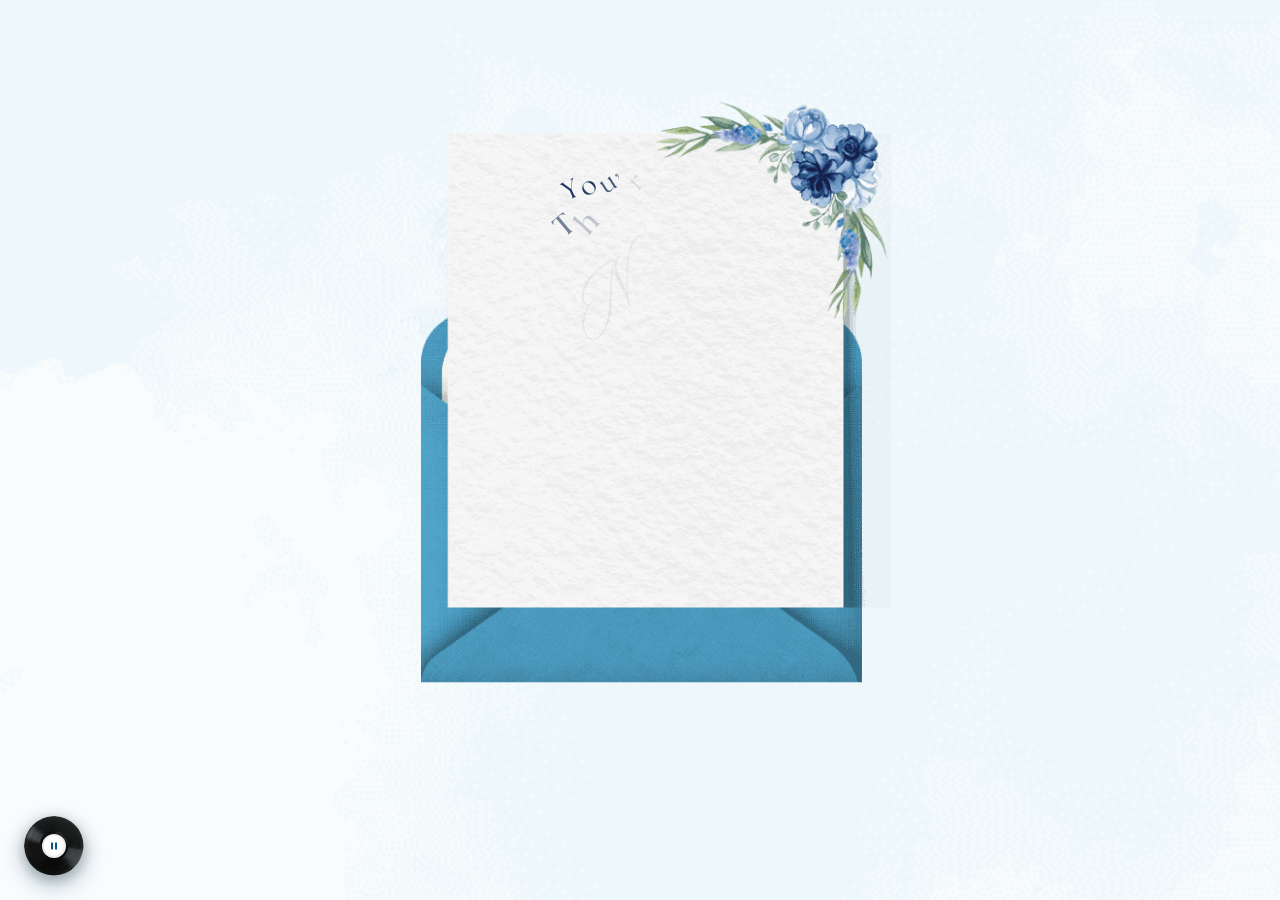
==== undangan/index.html @ f2df8365 "Initial commit" ====
<!DOCTYPE html><html dir="ltr" lang="en" class="x-default-marker theme light classic x6brqfx x1yowkxt x19aimcq"><head><base href="/"><meta charset="utf-8"><title>The Wedding of Nadila and Hanif</title><meta name="app-name" content="export_website"/><meta name="build-version" content="284b2b1a8de29498f78656d5e478468b146ce465"/><meta name="build-release-name" content="20261109-22-284b2b1"/><meta name="build-deployment-group" content="STABLE"/><meta name="viewport" content="width=device-width, initial-scale=1"><script nonce="a21d8feb-b1a3-4aa5-af02-c612b985c31f">(function pushPageBuildIdentityToNativeShell(identity) {
  if (typeof window === 'undefined') {
    return;
  }
  if (Object.values(identity).every(value => value == null)) {
    return;
  }
  const json = JSON.stringify(identity);
  if (window.Android?.onPageBuildIdentityReady) {
    // Android-shaped device
    window.Android.onPageBuildIdentityReady(json);
  } else if (window.Harmony?.onPageBuildIdentityReady) {
    // HarmonyOS-shaped device
    window.Harmony.onPageBuildIdentityReady(json);
  } else if (window.webkit?.messageHandlers?.pageBuildIdentityReady) {
    // iOS-shaped device
    window.webkit.messageHandlers.pageBuildIdentityReady.postMessage(json);
  } else if (window.ElectronBridge?.onPageBuildIdentityReady) {
    // Canva desktop app
    window.ElectronBridge.onPageBuildIdentityReady(json);
  } else {
    // No native platform detected. Nothing to notify.
  }
})({stack: 'export_website', variant:  null , version: '284b2b1a8de29498f78656d5e478468b146ce465', releaseName: '20261109-22-284b2b1', deploymentGroup: 'STABLE'});</script><link href="_assets/c88c20cdffcf3bb9.ltr.css" rel="stylesheet"><link href="_assets/static_font_4.ltr.css" rel="stylesheet"><link href="_assets/ca38acf5743dccf8.runtime.js" rel="preload" as="script" nonce="a21d8feb-b1a3-4aa5-af02-c612b985c31f"><link href="_assets/134f625b4aa10bc7.s4le6a.vendor.js" rel="preload" as="script" nonce="a21d8feb-b1a3-4aa5-af02-c612b985c31f"><link href="_assets/ae3a905150d2e3bd.vendor.js" rel="preload" as="script" nonce="a21d8feb-b1a3-4aa5-af02-c612b985c31f"><link href="_assets/f25338222ae8a450.strings.js" rel="preload" as="script" nonce="a21d8feb-b1a3-4aa5-af02-c612b985c31f"><link href="_assets/acc82a102edddd7f.en.js" rel="preload" as="script" nonce="a21d8feb-b1a3-4aa5-af02-c612b985c31f"><link href="_assets/63f76297101976df.js" rel="preload" as="script" nonce="a21d8feb-b1a3-4aa5-af02-c612b985c31f"><meta name="referrer" content="strict-origin-when-cross-origin"><meta property="og:title" content="The Wedding of Nadila and Hanif"><meta property="og:image" content="https://fernandaputraperdana.my.canva.site/wedding-nadila-hanif/_assets/images/45ff67aba08a9a1bdbbbb01bf3420147.jpg" /><meta property="og:type" content="website"><link rel="shortcut icon" href="_assets/images/2d0b56e7e51cf11036ad8734bdb67e2d.png"><link rel="icon" href="_assets/images/e53c4bd8da5e491d9ab09e7cf0daf874.png" sizes="192x192"><link rel="apple-touch-icon" href="_assets/images/725b756a69a7d4c235070e51acd85560.png" sizes="180x180"><script nonce="a21d8feb-b1a3-4aa5-af02-c612b985c31f">window['__canva_website_bootstrap__'] = JSON.parse('{"A":"DAHZ6Gpgy-E","B":"eyJhbGciOiJkaXIiLCJlbmMiOiJBMjU2R0NNIiwia2lkIjoia2lkLTE3Nzg0NzAzNjEzOTQifQ..Mz3fG9mjuAofbXqk.2uzB3mHfxaSQP1uRQ6KoW7n2FCQ1I2EBZ-gJ5SDFPHQ2I3pW2KEL7mYaXegK66JMwiZBeEpyMg.Umr1prL7FVa5guGb6gXzTA"}');</script><script nonce="a21d8feb-b1a3-4aa5-af02-c612b985c31f">
      document.addEventListener('contextmenu', (e) => {
        const isMedia = ['img', 'image', 'video', 'svg', 'picture'].some(
          tagName => tagName.localeCompare(e.target.tagName, undefined, { sensitivity: 'base' }) === 0,
        );
        isMedia && e.preventDefault();
      });
    </script><script nonce="a21d8feb-b1a3-4aa5-af02-c612b985c31f">
  const lang = navigator.language ? navigator.language : 'en';
  let footerRequest;
  window.canva_loadFooterHtml = () => Promise.resolve('');
  window.canva_installFooter = (container) => {
    if (container) {
      container.innerHTML = '';
      container.style.display = 'none';
      if (container.remove) container.remove();
    }
  };
</script><script nonce="a21d8feb-b1a3-4aa5-af02-c612b985c31f">
    window.C_CAPTCHA_IMPLEMENTATION = 'RECAPTCHA';
</script><script nonce="a21d8feb-b1a3-4aa5-af02-c612b985c31f">
    window.C_CAPTCHA_KEY = '6LdpNmIrAAAAAHQVezN3pBAfDjQQ2qUpo881f24o';
</script><style id="hide-canva-footer">
  footer, .footer-overflow-container, .footer-container, #modal_backdrop, #modal, #privacy_policy_modal, [class*="footer-overflow"], [class*="footer-container"], [data-testid="footer-container"] {
    display: none !important;
    visibility: hidden !important;
    height: 0 !important;
    min-height: 0 !important;
    max-height: 0 !important;
    opacity: 0 !important;
    pointer-events: none !important;
    margin: 0 !important;
    padding: 0 !important;
    overflow: hidden !important;
  }
</style>
</head><body><script nonce="a21d8feb-b1a3-4aa5-af02-c612b985c31f">(function () {var classList = document.documentElement.classList;if (classList.contains('adaptive') && window.matchMedia('(prefers-color-scheme: dark)').matches) {classList.remove.apply(classList, ["x6brqfx","x1yowkxt","x19aimcq"]);classList.add.apply(classList, ["xo86nag","x1yowkxt","xntwwlm"]);}document.documentElement.classList.replace('adaptive', window.matchMedia('(prefers-color-scheme: dark)').matches ? 'dark' : 'light');})();</script><div id="root"></div><script nonce="a21d8feb-b1a3-4aa5-af02-c612b985c31f">(function() {window['__canva_public_path__'] = '_assets\/'; window['__page_load_id__'] = '374bf7a9-2eff-4ddd-9aeb-4ef659675b67'; window['bootstrap'] = JSON.parse('{"base":{"A?":"B","L":false,"N":false,"E":"284b2b1a8de29498f78656d5e478468b146ce465","j":"2176850","K":1794320573,"F":{"A?":"B"},"G":"CLIENT_FULL","I":"A","O":{"A?":"B"},"M":"/_online","U":[],"V":[],"a":{"K":"export_website","H":{}},"d":{"A":"wss://www.canva.com/_stream","B":{"F":"export_website"},"C":8388608},"b":{"A?":"H","C":{"a":"DESKTOP_APP"},"D":{"a":"DESKTOP_APP","c":"en"},"E":{},"P":[],"Q":[],"R":false,"S":false}},"page":{"A":{"B":{"A?":"A","A":"TAGcbLa0hys","B":1},"C":{"A":1366.0,"B":768.0,"C":"D"},"Q":[],"R":[],"P":"en","D":"The Wedding of Nadila and Hanif","E":"","F":[],"d":{},"G":{},"Y":{},"a":[],"b":[],"V":[],"W":[],"A":[{"A?":"j","Z":{"A?":"A","A":"TAGcbLa0hys","B":1},"a":"PBWZ7lg3yg1wckff","B":"Cover","R":false,"S":false,"U":false,"Q":{},"v":"B","t":[{"A?":"i","a":"PBBkhnBwFKT3NZHQ","R":false,"S":false,"U":false,"Q":{},"K":22,"V":{"G":{}},"W":[],"X":[],"H":[],"L":{},"C":{"A":1366.0,"B":768.0,"C":"D"},"D":{"B":{"A":{"A?":"d","A":"MAHahnd0yHc","B":1},"B":{"A":-1.5000000000001137,"B":-2.2737367544323206E-13,"D":1366.0000000000005,"C":771.0000000000002,"E":0.0},"E":0.0,"C":{}},"C":"#ffffff","D":0.0,"F":false,"J":false,"G":false,"H":false},"r":[],"E":[{"A?":"I","A":63.95985801020356,"B":411.5346397244385,"D":428.97836681524984,"C":395.5031763412274,"E":0.0,"F":0.0,"BD":[],"BE":[],"BA":[],"BB":[],"Q":false,"S":false,"P":[],"5":{},"T":{},"W":{},"_":"LBf2WbF95QJ3WpPx","a":{"B":{"A":{"A?":"d","A":"MAHahpubUwM","B":1},"B":{"A":-2.842170943040401E-14,"B":0.0,"D":428.97836681524984,"C":395.50317634122746,"E":0.0},"E":0.0,"C":{}},"D":0.0,"F":false,"J":false,"G":false,"H":false},"e":[]},{"A?":"I","A":106.6211400029607,"B":449.09529124965593,"D":472.06795206121166,"C":545.3028125486952,"E":0.0,"F":0.0,"BD":[],"BE":[],"BA":[],"BB":[],"Q":false,"S":false,"P":[],"5":{},"T":{},"W":{},"_":"LBpmCLnq7hPqHP9V","a":{"B":{"A":{"A?":"d","A":"MAHahvyjrf4","B":1},"B":{"A":0.0,"B":0.0,"D":472.06795206121166,"C":545.3028125486952,"E":0.0},"E":0.0,"C":{}},"D":0.0,"F":false,"J":false,"G":false,"H":false},"e":[]},{"A?":"I","A":64.25195291049883,"B":476.67251214641055,"D":475.2638560775966,"C":508.2128208896989,"E":0.0,"F":0.0,"BD":[],"BE":[],"BA":[],"BB":[],"Q":false,"S":false,"P":[],"5":{},"T":{},"W":{},"_":"LBjy6vPY7S4Kfxld","a":{"B":{"A":{"A?":"d","A":"MAHahitdIpM","B":1},"B":{"A":0.0,"B":0.0,"D":475.2638560775966,"C":508.2128208896989,"E":0.0},"E":0.0,"C":{}},"D":0.0,"F":false,"J":false,"G":false,"H":false},"e":[]},{"A?":"I","A":238.1647438665306,"B":458.43199349612996,"D":236.99194864593622,"C":223.1674183082566,"E":-1.905085432751208,"F":0.0,"BD":[],"BE":[],"BA":[],"BB":[],"Q":false,"S":false,"P":[],"5":{},"T":{},"W":{},"_":"LBcv194RtdrQrnj3","a":{"B":{"A":{"A?":"d","A":"MAHahtcqlh8","B":1},"B":{"A":-1.4210854715202004E-14,"B":0.0,"D":236.99194864593622,"C":223.16741830825663,"E":0.0},"E":0.0,"C":{}},"D":0.0,"F":false,"J":false,"G":true,"H":true},"e":[]},{"A?":"K","A":103.6211400029607,"B":592.2049980163574,"D":181.59000396728516,"C":44.75579833984375,"E":0.0,"F":0.0,"BD":[],"BE":[],"BA":[],"BB":[],"Q":false,"S":false,"N":"pretitle","P":[],"5":{},"T":{},"W":{},"_":"LB6NH2VwDt7VWkR7","a":{"A":[],"B":[],"C":{"A":["You’re Invited!\\n"],"B":[16],"C":[{"B":false,"C":"YAFdJnPX3ZE,0","D":false,"F":false,"G":"27.704px","H":false,"J":false,"L":false,"M":"#1f3260","N":false,"P":false,"R":false,"T":false,"V":false,"X":false,"BN":false,"Y":"1.2em","Z":false,"b":false,"c":"center","d":false,"f":false,"h":false,"j":false,"BL":false,"l":false,"n":false,"p":false,"r":false,"t":false,"v":false,"x":false,"z":false,"1":false,"3":false,"5":false,"7":false,"9":false,"_":false,"BP":false,"BB":false,"BD":false,"BF":false,"BH":false,"BJ":false,"BR":false,"BT":false,"BV":false,"B-":[],"B_":[],"CA":{}},{"B":false,"D":true,"F":false,"H":true,"J":false,"L":false,"N":true,"P":false,"R":false,"T":false,"V":false,"X":false,"BN":false,"Z":true,"b":false,"d":true,"f":false,"h":false,"j":false,"BL":false,"l":false,"n":false,"p":false,"r":false,"t":false,"v":false,"x":false,"z":false,"1":false,"3":false,"5":false,"7":false,"9":false,"_":false,"BP":false,"BB":false,"BD":false,"BF":false,"BH":false,"BJ":false,"BR":false,"BT":false,"BV":false,"B-":[],"B_":[],"CA":{}}],"D":[0,16],"E":{}},"E":{},"G":{}},"b":{"A":[]},"j":{"A":[{"A":"curved","B":{"curvature":"0.15713078780875472"}}],"B":[]},"d":"A","i":"A","l":false,"g":false,"h":"B"},{"A?":"H","A":206.60266503886902,"B":445.6075789362284,"D":454.53771628321897,"C":194.0527945101927,"E":0.0,"F":0.0,"BD":[],"BE":[],"BA":[],"BB":[],"Q":false,"S":false,"P":[],"5":{},"T":{},"W":{},"_":"LBMLW0vBfclSvfjF","b":569.4008865851597,"a":243.09057154144645,"y":{},"e":{},"c":[{"A?":"K","A":131.1252080554479,"B":-5.684341886080802E-14,"D":569.4008865851598,"C":111.96536348599855,"E":0.0,"F":0.0,"BD":[],"BE":[],"BA":[],"BB":[],"Q":false,"S":false,"N":"title","P":[],"5":{},"T":{},"W":{},"_":"LBrSJXf6prgRkBRF","a":{"A":[],"B":[],"C":{"A":["Hanif\\n"],"B":[6],"C":[{"B":false,"C":"YAEz2L9phwY,0","D":false,"F":false,"G":"58.6663px","H":false,"J":false,"L":false,"M":"#1f3260","N":false,"P":false,"R":false,"T":false,"V":false,"X":false,"BN":false,"Z":false,"b":false,"c":"center","d":false,"f":false,"h":false,"j":false,"BL":false,"l":false,"n":false,"p":false,"r":false,"t":false,"v":false,"x":false,"z":false,"1":false,"3":false,"5":false,"7":false,"9":false,"_":false,"BP":false,"BB":false,"BD":false,"BF":false,"BH":false,"BJ":false,"BR":false,"BT":false,"BV":false,"B-":[],"B_":[],"CA":{}},{"B":false,"D":false,"F":false,"H":false,"J":false,"L":false,"N":false,"P":false,"R":false,"T":false,"V":false,"W":"0em","X":false,"BN":false,"Y":"1.4em","Z":false,"b":false,"d":false,"f":false,"h":false,"j":false,"BL":false,"l":false,"n":false,"p":false,"r":false,"t":false,"v":false,"x":false,"z":false,"0":"none","1":false,"3":false,"5":false,"7":false,"9":false,"_":false,"BP":false,"BB":false,"BD":false,"BF":false,"BH":false,"BJ":false,"BR":false,"BT":false,"BV":false,"B-":[],"B_":[],"CA":{}},{"B":false,"D":true,"F":false,"H":true,"J":false,"L":false,"N":true,"P":false,"R":false,"T":false,"V":false,"X":true,"BN":false,"Z":true,"b":false,"d":true,"f":false,"h":false,"j":false,"BL":false,"l":false,"n":false,"p":false,"r":false,"t":false,"v":false,"x":false,"z":false,"1":true,"3":false,"5":false,"7":false,"9":false,"_":false,"BP":false,"BB":false,"BD":false,"BF":false,"BH":false,"BJ":false,"BR":false,"BT":false,"BV":false,"B-":[],"B_":[],"CA":{}}],"D":[0,5,1],"E":{}},"E":{},"G":{}},"b":{"A":[6]},"d":"A","e":357.3421530351413,"f":70.26674,"l":false,"h":"A"},{"A?":"K","A":88.6786195013189,"B":157.30190833952437,"D":284.43714461898645,"C":49.5570278456005,"E":0.0,"F":0.0,"BD":[],"BE":[],"BA":[],"BB":[],"Q":false,"S":false,"N":"subtitle","P":[],"5":{},"T":{},"W":{},"_":"LB1q4pNqpSxQnkKP","a":{"A":[],"B":[],"C":{"A":["&\\n"],"B":[2],"C":[{"B":false,"C":"YACkoG71UKk,0","D":false,"F":false,"G":"33.333px","H":false,"J":false,"L":false,"M":"#1f3260","N":false,"P":false,"R":false,"T":false,"V":false,"X":false,"BN":false,"Z":false,"b":false,"c":"center","d":false,"f":false,"h":false,"j":false,"BL":false,"l":false,"n":false,"p":false,"r":false,"t":false,"v":false,"x":false,"z":false,"1":false,"3":false,"5":false,"7":false,"9":false,"_":false,"BP":false,"BB":false,"BD":false,"BF":false,"BH":false,"BJ":false,"BR":false,"BT":false,"BV":false,"B-":[],"B_":[],"CA":{}},{"B":false,"D":false,"F":false,"H":false,"J":false,"L":false,"N":false,"P":false,"R":false,"T":false,"V":false,"X":false,"BN":false,"Y":"1.4em","Z":false,"b":false,"d":false,"f":false,"h":false,"j":false,"BL":false,"l":false,"n":false,"p":false,"r":false,"t":false,"v":false,"x":false,"z":false,"1":false,"3":false,"5":false,"7":false,"9":false,"_":false,"BP":false,"BB":false,"BD":false,"BF":false,"BH":false,"BJ":false,"BR":false,"BT":false,"BV":false,"B-":[],"B_":[],"CA":{}},{"B":false,"D":true,"F":false,"H":true,"J":false,"L":false,"N":true,"P":false,"R":false,"T":false,"V":false,"X":false,"BN":false,"Z":true,"b":false,"d":true,"f":false,"h":false,"j":false,"BL":false,"l":false,"n":false,"p":false,"r":false,"t":false,"v":false,"x":false,"z":false,"1":false,"3":false,"5":false,"7":false,"9":false,"_":false,"BP":false,"BB":false,"BD":false,"BF":false,"BH":false,"BJ":false,"BR":false,"BT":false,"BV":false,"B-":[],"B_":[],"CA":{}}],"D":[0,1,1],"E":{}},"E":{},"G":{}},"b":{"A":[]},"d":"A","e":225.75768706334276,"f":39.3334,"l":false,"h":"A"},{"A?":"K","A":-1.4210854715202004E-14,"B":31.758590118402196,"D":505.8837063483553,"C":111.9653953546646,"E":0.0,"F":0.0,"BD":[],"BE":[],"BA":[],"BB":[],"Q":false,"S":false,"N":"title","P":[],"5":{},"T":{},"W":{},"_":"LBfW60yn15yK8wQr","a":{"A":[],"B":[],"C":{"A":["Nadila\\n"],"B":[7],"C":[{"B":false,"D":false,"F":false,"H":false,"J":false,"L":false,"M":"#1f3260","N":false,"P":false,"R":false,"T":false,"V":false,"X":false,"BN":false,"Z":false,"b":false,"d":false,"f":false,"h":false,"j":false,"BL":false,"l":false,"n":false,"p":false,"r":false,"t":false,"v":false,"x":false,"z":false,"1":false,"3":false,"5":false,"7":false,"9":false,"_":false,"BP":false,"BB":false,"BD":false,"BF":false,"BH":false,"BJ":false,"BR":false,"BT":false,"BV":false,"B-":[],"B_":[],"CA":{}},{"B":false,"C":"YAEz2L9phwY,0","D":false,"F":false,"G":"58.6662px","H":false,"J":false,"L":false,"N":false,"P":false,"R":false,"T":false,"V":false,"W":"0em","X":false,"BN":false,"Y":"1.4em","Z":false,"b":false,"c":"center","d":false,"f":false,"h":false,"j":false,"BL":false,"l":false,"n":false,"p":false,"r":false,"t":false,"v":false,"x":false,"z":false,"0":"none","1":false,"3":false,"5":false,"7":false,"9":false,"_":false,"BP":false,"BB":false,"BD":false,"BF":false,"BH":false,"BJ":false,"BR":false,"BT":false,"BV":false,"B-":[],"B_":[],"CA":{}},{"B":false,"D":true,"F":false,"H":true,"J":false,"L":false,"N":true,"P":false,"R":false,"T":false,"V":false,"X":true,"BN":false,"Z":true,"b":false,"d":true,"f":false,"h":false,"j":false,"BL":false,"l":false,"n":false,"p":false,"r":false,"t":false,"v":false,"x":false,"z":false,"1":true,"3":false,"5":false,"7":false,"9":false,"_":false,"BP":false,"BB":false,"BD":false,"BF":false,"BH":false,"BJ":false,"BR":false,"BT":false,"BV":false,"B-":[],"B_":[],"CA":{}}],"D":[0,6,1],"E":{}},"E":{},"G":{}},"b":{"A":[7]},"d":"A","e":317.48031496062987,"f":70.26676,"l":false,"h":"A"}],"d":[]},{"A?":"K","A":141.37693834280438,"B":570.2863423131452,"D":225.42731537370975,"C":47.93809023121451,"E":0.0,"F":0.0,"BD":[],"BE":[],"BA":[],"BB":[],"Q":false,"S":false,"P":[],"5":{},"T":{},"W":{},"_":"LBrr0XwdjYyYj3nt","a":{"A":[],"B":[],"C":{"A":["The Wedding of\\n"],"B":[15],"C":[{"B":false,"C":"YAFdJnPX3ZE,0","D":false,"F":false,"G":"43.9155px","H":false,"I":"bold","J":false,"L":false,"M":"#1f3260","N":false,"P":false,"R":false,"T":false,"V":false,"X":false,"BN":false,"Z":false,"b":false,"c":"center","d":false,"f":false,"h":false,"j":false,"BL":false,"l":false,"n":false,"p":false,"r":false,"t":false,"v":false,"x":false,"z":false,"1":false,"3":false,"5":false,"7":false,"9":false,"_":false,"BP":false,"BB":false,"BD":false,"BF":false,"BH":false,"BJ":false,"BR":false,"BT":false,"BV":false,"B-":[],"B_":[],"CA":{}},{"B":false,"D":false,"F":false,"H":false,"J":false,"L":false,"N":false,"P":false,"R":false,"T":false,"V":false,"X":false,"BN":false,"Z":false,"b":false,"d":false,"f":false,"h":false,"j":false,"BL":false,"l":false,"n":false,"p":false,"r":false,"t":false,"v":false,"x":false,"z":false,"1":false,"3":false,"5":false,"7":false,"9":false,"_":false,"BP":false,"BB":false,"BD":false,"BF":false,"BG":"none","BH":false,"BJ":false,"BR":false,"BT":false,"BV":false,"B-":[],"B_":[],"CA":{}},{"B":false,"D":true,"F":false,"H":true,"J":true,"L":false,"N":true,"P":false,"R":false,"T":false,"V":false,"X":false,"BN":false,"Z":false,"b":false,"d":true,"f":false,"h":false,"j":false,"BL":false,"l":false,"n":false,"p":false,"r":false,"t":false,"v":false,"x":false,"z":false,"1":false,"3":false,"5":false,"7":false,"9":false,"_":false,"BP":false,"BB":false,"BD":false,"BF":false,"BH":true,"BJ":false,"BR":false,"BT":false,"BV":false,"B-":[],"B_":[],"CA":{}}],"D":[0,14,1],"E":{}},"E":{},"G":{}},"b":{"A":[]},"j":{"A":[{"A":"curved","B":{"curvature":"0.09704280752285618"}}],"B":[]},"d":"A","i":"A","e":313.9502716064453,"f":66.76287841796875,"l":false,"g":false,"h":"B"},{"A?":"I","A":167.84865532715986,"B":563.1689623332342,"D":81.33812373809297,"C":74.93274649371816,"E":0.0,"F":1.0,"BD":[],"BE":[],"BA":[],"BB":[],"Q":false,"S":false,"P":[],"5":{},"T":{},"W":{},"_":"LBpbbHJ59cJj2Jsr","a":{"B":{"A":{"A?":"d","A":"MAFzSZF8kHU","B":1},"B":{"A":-7.105427357601002E-15,"B":-7.105427357601002E-15,"D":81.33812373809299,"C":74.93274649371817,"E":0.0},"E":0.0,"C":{}},"D":0.0,"F":false,"J":false,"G":false,"H":false},"e":[]},{"A?":"I","A":32.52217638234947,"B":699.4083709264817,"D":248.70384513814216,"C":234.1961208384172,"E":0.0,"F":0.0,"BD":[],"BE":[],"BA":[],"BB":[],"Q":false,"S":false,"P":[],"5":{},"T":{},"W":{},"_":"LB9Shmr5Smd8zLFj","a":{"B":{"A":{"A?":"d","A":"MAHahtcqlh8","B":1},"B":{"A":-1.4210854715202004E-14,"B":0.0,"D":248.70384513814216,"C":234.19612083841722,"E":0.0},"E":0.0,"C":{}},"D":0.0,"F":false,"J":false,"G":false,"H":false},"e":[]},{"A?":"I","A":309.7388712939186,"B":449.5746586165359,"D":476.2436316354794,"C":344.45294112000084,"E":0.0,"F":0.0,"BD":[],"BE":[],"BA":[],"BB":[],"Q":false,"S":false,"P":[],"5":{},"T":{},"W":{},"_":"LBqQRQq4JYBtXTFV","a":{"B":{"A":{"A?":"d","A":"MAHahtS_-co","B":1},"B":{"A":0.0,"B":0.0,"D":476.2436316354794,"C":344.45294112000084,"E":0.0},"E":0.0,"C":{}},"D":0.0,"F":false,"J":false,"G":false,"H":false},"e":[]},{"A?":"I","A":419.65545954906173,"B":630.7816794150604,"D":104.43664116987928,"C":112.62775028124237,"E":0.0,"F":0.0,"BD":[],"BE":[],"BA":[],"BB":[],"3":{"A":{"A":0.0,"B":"A"}},"Q":false,"S":false,"P":[],"5":{},"T":{},"W":{},"_":"LBfRCvH8TKZvxxTM","a":{"B":{"A":{"A?":"d","A":"MAHahr39kEY","B":1},"B":{"A":0.0,"B":0.0,"D":104.43664116987928,"C":112.62775028124237,"E":0.0},"E":0.0,"C":{}},"D":0.0,"F":false,"J":false,"G":false,"H":false},"e":[]},{"A?":"K","A":680.0403151899942,"B":598.637554041759,"D":175.1574479418836,"C":30.319369620011635,"E":0.0,"F":0.0,"BD":[],"BE":[],"BA":[],"BB":[],"Q":false,"S":false,"P":[],"5":{},"T":{},"W":{},"_":"LBLNsLLxl1sp8GQS","a":{"A":[],"B":[],"C":{"A":["Buka Undangan\\n"],"B":[14],"C":[{"B":false,"C":"YACkoG71UKk,0","D":false,"F":false,"G":"24.1651px","H":false,"I":"bold","J":false,"L":false,"M":"#ffffff","N":false,"P":false,"Q":"#page-0","R":false,"T":false,"V":false,"X":false,"BN":false,"Z":false,"b":false,"c":"center","d":false,"f":false,"h":false,"j":false,"BL":false,"l":false,"n":false,"p":false,"q":"normal","r":false,"t":false,"v":false,"x":false,"z":false,"1":false,"3":false,"5":false,"7":false,"9":false,"_":false,"BP":false,"BB":false,"BD":false,"BF":false,"BG":"none","BH":false,"BJ":false,"BR":false,"BT":false,"BV":false,"B-":[],"B_":[],"CA":{}},{"B":false,"D":true,"F":false,"H":true,"J":true,"L":false,"N":true,"P":false,"R":true,"T":false,"V":false,"X":false,"BN":false,"Z":false,"b":false,"d":true,"f":false,"h":false,"j":false,"BL":false,"l":false,"n":false,"p":false,"r":true,"t":false,"v":false,"x":false,"z":false,"1":false,"3":false,"5":false,"7":false,"9":false,"_":false,"BP":false,"BB":false,"BD":false,"BF":false,"BH":true,"BJ":false,"BR":false,"BT":false,"BV":false,"B-":[],"B_":[],"CA":{}}],"D":[0,14],"E":{}},"E":{},"G":{}},"b":{"A":[14]},"j":{"A":[{"A":"background","B":{"color":"#0a5980","roundness":"0.51","spread":"0.95","transparency":"1"}}],"B":[]},"d":"A","e":168.5,"f":29.166980000000002,"l":false,"g":false,"h":"B"}],"I":[]}],"u":[],"L":{}},{"A?":"j","Z":{"A?":"A","A":"TAGcbLa0hys","B":1},"a":"PBcqDJqPbSzd1DqZ","B":"Undangan","R":false,"S":false,"U":false,"P":"0","Q":{},"v":"B","t":[{"A?":"i","a":"PBn9qQKsMDYshMlt","R":false,"S":false,"U":false,"Q":{},"K":21,"W":[],"X":[],"H":[],"L":{},"C":{"A":1366.0,"B":768.0,"C":"D"},"D":{"C":"#ffffff","D":0.0,"F":false,"J":false,"G":false,"H":false},"r":[],"E":[{"A?":"I","A":-227.87785639815127,"B":-86.58998388697285,"D":1462.9419296436924,"C":1462.9419296436924,"E":0.0,"F":0.68,"BD":[],"BE":[],"BA":[],"BB":[],"Q":false,"S":false,"P":[],"5":{},"T":{},"W":{},"_":"LBhr9TpChB1FzLqh","a":{"A":true,"B":{"A":{"A?":"d","A":"MAFkKpWKENY","B":1},"B":{"A":0.0,"B":0.0,"D":1462.9419296436924,"C":1462.9419296436924,"E":0.0},"E":0.0,"C":{}},"D":0.0,"F":false,"J":false,"G":false,"H":false},"e":[]},{"A?":"I","A":18.00142135840298,"B":435.95095941692205,"D":494.09808116615596,"C":731.997157283194,"E":0.0,"F":0.0,"BD":[],"BE":[],"BA":[],"BB":[],"Q":false,"S":false,"P":[],"5":{},"T":{},"W":{},"_":"LBXjq1RdqLGScRWD","a":{"A":false,"B":{"A":{"A?":"d","A":"MAGPtDyGqxI","B":1},"B":{"A":-1.1368683772161603E-13,"B":-8.526512829121202E-14,"D":494.09808116615613,"C":731.9971572831943,"E":0.0},"E":0.0,"C":{"#fabbee":"#76bedf"}},"D":0.0,"F":false,"J":false,"G":false,"H":false},"e":[]},{"A?":"I","A":503.59310842369507,"B":600.8176189282764,"D":119.90018072827057,"C":181.16975366023627,"E":0.0,"F":0.36,"BD":[],"BE":[],"BA":[],"BB":[],"Q":false,"S":false,"P":[],"5":{},"T":{},"W":{},"_":"LBzwfhMmnSH5JwlQ","a":{"B":{"A":{"A?":"d","A":"MAFFd8qekFQ","B":1},"B":{"A":0.0,"B":4.263256414560601E-14,"D":120.77983577349083,"C":181.16975366023627,"E":0.0},"E":0.0,"C":{}},"D":0.0,"F":false,"J":false,"G":false,"H":false},"e":[]},{"A?":"I","A":548.815915734075,"B":614.4202611940351,"D":137.15947761192973,"C":128.21429429013432,"E":0.0,"F":0.0,"BD":[],"BE":[],"BA":[],"BB":[],"Q":false,"S":false,"P":[],"5":{},"T":{},"W":{},"_":"LB96zsNSjXJ1Hsvw","a":{"B":{"A":{"A?":"d","A":"MALogoCustom1","B":1},"B":{"A":0.0,"B":0.0,"D":137.15947761192973,"C":128.21429429013432,"E":0.0},"E":0.0,"C":{}},"D":0.0,"F":false,"J":false,"G":false,"H":false},"e":[]},{"A?":"I","A":431.6744086213677,"B":424.6453897514275,"D":109.25209464848645,"C":109.25209464848645,"E":-14.800314112172543,"F":0.0,"BD":[],"BE":[],"BA":[],"BB":[],"Q":false,"S":false,"P":[],"5":{},"T":{},"W":{},"_":"LBdzH74BpDFPJL08","a":{"B":{"A":{"A?":"d","A":"MAEpnFFxxa0","B":1},"B":{"A":0.0,"B":0.0,"D":109.25209464848645,"C":109.25209464848645,"E":0.0},"E":0.0,"C":{}},"D":0.0,"F":false,"J":false,"G":false,"H":false},"e":[]},{"A?":"I","A":53.89030855792856,"B":634.2936914990394,"D":97.41261700192125,"C":198.80125918759438,"E":0.0,"F":0.0,"BD":[],"BE":[],"BA":[],"BB":[],"Q":false,"S":false,"P":[],"5":{},"T":{},"W":{},"_":"LB0CWC5WmRGs5fky","a":{"A":false,"B":{"A":{"A?":"d","A":"MAEirthyW-U","B":1},"B":{"A":0.0,"B":0.0,"D":97.41261700192125,"C":198.80125918759438,"E":0.0},"E":0.0,"C":{}},"D":0.0,"F":false,"J":false,"G":false,"H":false},"e":[]},{"A?":"K","A":279.62968920489766,"B":488.2733611229826,"D":389.45327775403484,"C":128.9647,"E":0.0,"F":0.0,"BD":[],"BE":[],"BA":[],"BB":[],"Q":false,"S":false,"N":"heading","P":[],"5":{},"T":{},"W":{},"_":"LBsyV0ktWkG8jN8B","a":{"A":[],"B":[],"C":{"A":["\\"Dan di antara tanda-tanda kekuasaan-Nya ialah \\n","Dia menciptakan untukmu isteri-isteri dari jenismu sendiri, \\n","supaya kamu cenderung dan merasa tenteram kepadanya, dan dijadikan-Nya diantaramu rasa kasih dan sayang. Sesungguhnya pada yang demikian itu benar-benar terdapat tanda-tanda bagi kaum yang berfikir.\\"\\n"],"B":[309],"C":[{"B":false,"C":"YACkoG71UKk,0","D":false,"F":false,"G":"15.1765px","H":false,"I":"bold","J":false,"K":"italic","L":false,"M":"#1f3260","N":false,"P":false,"R":false,"T":false,"V":false,"X":false,"BN":false,"Z":false,"b":false,"c":"center","d":false,"f":false,"h":false,"j":false,"BL":false,"l":false,"n":false,"p":false,"r":false,"t":false,"v":false,"x":false,"z":false,"1":false,"3":false,"5":false,"7":false,"9":false,"_":false,"BP":false,"BB":false,"BD":false,"BF":false,"BH":false,"BJ":false,"BR":false,"BT":false,"BV":false,"B-":[],"B_":[],"CA":{}},{"B":false,"D":false,"F":false,"H":false,"J":false,"L":false,"N":false,"P":false,"R":false,"T":false,"V":false,"W":"0em","X":false,"BN":false,"Y":"1.4em","Z":false,"b":false,"d":false,"f":false,"h":false,"j":false,"BL":false,"l":false,"n":false,"p":false,"r":false,"t":false,"v":false,"x":false,"z":false,"1":false,"3":false,"5":false,"7":false,"9":false,"_":false,"BP":false,"BB":false,"BC":"0em","BD":false,"BF":false,"BH":false,"BJ":false,"BR":false,"BT":false,"BV":false,"B-":[],"B_":[],"CA":{}},{"B":false,"D":true,"F":false,"H":true,"J":true,"L":true,"N":true,"P":false,"R":false,"T":false,"V":false,"X":true,"BN":false,"Z":true,"b":false,"d":true,"f":false,"h":false,"j":false,"BL":false,"l":false,"n":false,"p":false,"r":false,"t":false,"v":false,"x":false,"z":false,"1":false,"3":false,"5":false,"7":false,"9":false,"_":false,"BP":false,"BB":false,"BD":true,"BF":false,"BH":false,"BJ":false,"BR":false,"BT":false,"BV":false,"B-":[],"B_":[],"CA":{}}],"D":[0,227,82],"E":{}},"E":{},"G":{}},"b":{"A":[48,61,53,52,57,38]},"d":"A","l":false,"g":false,"h":"A"},{"A?":"K","A":446.6775074459433,"B":562.9749699817438,"D":240.0500600365124,"C":35.771795104867245,"E":0.0,"F":0.0,"BD":[],"BE":[],"BA":[],"BB":[],"Q":false,"S":false,"N":"heading","P":[],"5":{},"T":{},"W":{},"_":"LB7YtnNZtPZfcPf9","a":{"A":[],"B":[],"C":{"A":["Q.S. Ar-Rum: 21\\n"],"B":[16],"C":[{"B":false,"C":"YACgESFItrk,0","D":false,"F":false,"G":"16.5215px","H":false,"J":false,"L":false,"M":"#1f3260","N":false,"P":false,"R":false,"T":false,"V":false,"X":false,"BN":false,"Z":false,"b":false,"c":"center","d":false,"f":false,"h":false,"j":false,"BL":false,"l":false,"n":false,"p":false,"r":false,"t":false,"v":false,"x":false,"z":false,"1":false,"3":false,"5":false,"7":false,"9":false,"_":false,"BP":false,"BB":false,"BD":false,"BF":false,"BH":false,"BJ":false,"BR":false,"BT":false,"BV":false,"B-":[],"B_":[],"CA":{}},{"B":false,"D":false,"F":false,"H":false,"J":false,"L":false,"N":false,"P":false,"R":false,"T":false,"V":false,"W":"0em","X":false,"BN":false,"Y":"1.4em","Z":false,"b":false,"d":false,"f":false,"h":false,"j":false,"BL":false,"l":false,"n":false,"p":false,"r":false,"t":false,"v":false,"x":false,"z":false,"1":false,"3":false,"5":false,"7":false,"9":false,"_":false,"BP":false,"BB":false,"BC":"0em","BD":false,"BF":false,"BH":false,"BJ":false,"BR":false,"BT":false,"BV":false,"B-":[],"B_":[],"CA":{}},{"B":false,"D":true,"F":false,"H":true,"J":false,"L":false,"N":true,"P":false,"R":false,"T":false,"V":false,"X":true,"BN":false,"Z":true,"b":false,"d":true,"f":false,"h":false,"j":false,"BL":false,"l":false,"n":false,"p":false,"r":false,"t":false,"v":false,"x":false,"z":false,"1":false,"3":false,"5":false,"7":false,"9":false,"_":false,"BP":false,"BB":false,"BD":true,"BF":false,"BH":false,"BJ":false,"BR":false,"BT":false,"BV":false,"B-":[],"B_":[],"CA":{}}],"D":[0,4,12],"E":{}},"E":{},"G":{}},"b":{"A":[16]},"d":"A","e":132.16988282530542,"f":19.695700000000002,"l":false,"g":false,"h":"A"},{"A?":"I","A":542.8624868719689,"B":720.7600469684294,"D":228.2929945167767,"C":215.45151357520803,"E":85.58736411132524,"F":0.0,"BD":[],"BE":[],"BA":[],"BB":[],"X":{"A?":"B","A":43},"Q":false,"S":false,"P":[],"5":{},"T":{},"W":{},"_":"LBh52nnsCBhrWDxk","a":{"B":{"A":{"A?":"d","A":"MAFEIWnkgSo","B":1},"B":{"A":-1.4210854715202004E-14,"B":0.0,"D":228.2929945167767,"C":215.45151357520805,"E":0.0},"E":0.0,"C":{}},"D":0.0,"F":false,"J":false,"G":false,"H":false},"e":[]},{"A?":"I","A":14.370691149512822,"B":414.54573910621446,"D":228.2929945167767,"C":215.45151357520803,"E":85.58736411132524,"F":0.0,"BD":[],"BE":[],"BA":[],"BB":[],"X":{"A?":"B","A":43},"Q":false,"S":false,"P":[],"5":{},"T":{},"W":{},"_":"LBMq7ZvN5cGDQC1Y","a":{"B":{"A":{"A?":"d","A":"MAFEIWnkgSo","B":1},"B":{"A":-1.4210854715202004E-14,"B":0.0,"D":228.2929945167767,"C":215.45151357520805,"E":0.0},"E":0.0,"C":{}},"D":0.0,"F":false,"J":false,"G":true,"H":true},"e":[]}],"I":[]},{"A?":"i","a":"PB9DbHGR0SPMjSMR","R":false,"S":false,"U":false,"Q":{},"W":[],"X":[],"H":[],"L":{},"C":{"A":1366.0,"B":768.0,"C":"D"},"w":{"A":[{"C":"#ffffff","D":0.0,"F":false,"J":false,"G":false,"H":false}],"B":[]},"r":[],"E":[{"A?":"J","A":39.30446124467261,"B":474.92865326976334,"D":416.14269346047325,"C":683.7396464678357,"E":0.0,"F":1.0,"BD":[],"BE":[],"BA":[],"BB":[],"Q":false,"S":false,"P":[],"5":{},"T":{},"W":{},"_":"LBZ8XxDGrLgmNtQ9","a":{"A":0.0,"B":0.0,"D":50.0,"C":33.0},"b":[{"A":"M0 0L50 0L50 33L0 33Z","B":{"A":false,"C":"#000000","D":0.0,"F":false,"J":false,"G":false,"H":false},"D":18.0}],"d":[],"c":{"A":{"A":0.0,"B":0.0,"D":50.0,"C":33.0},"B":90.30874424055412,"C":148.38099966749905,"D":"A","E":"A"},"e":{"A":false,"B":false},"f":[{"A":{"A":[],"B":[],"C":{"A":["\\n"],"B":[1],"C":[{"B":false,"C":"YACkoG71UKk,0","D":false,"F":false,"G":"16px","H":false,"I":"bold","J":false,"K":"italic","L":false,"M":"#ffffff","N":false,"P":false,"R":false,"T":false,"V":false,"W":"0em","X":false,"BN":false,"Y":"1.4em","Z":false,"b":false,"c":"center","d":false,"f":false,"h":false,"j":false,"BL":false,"l":false,"n":false,"p":false,"q":"normal","r":false,"t":false,"v":false,"x":false,"z":false,"0":"none","1":false,"3":false,"5":false,"7":false,"9":false,"_":false,"BP":false,"BB":false,"BD":false,"BF":false,"BH":false,"BJ":false,"BR":false,"BT":false,"BV":false,"B-":[],"B_":[],"CA":{}},{"B":false,"D":true,"F":false,"H":true,"J":true,"L":true,"N":true,"P":false,"R":false,"T":false,"V":false,"X":true,"BN":false,"Z":true,"b":false,"d":true,"f":false,"h":false,"j":false,"BL":false,"l":false,"n":false,"p":false,"r":true,"t":false,"v":false,"x":false,"z":false,"1":true,"3":false,"5":false,"7":false,"9":false,"_":false,"BP":false,"BB":false,"BD":false,"BF":false,"BH":false,"BJ":false,"BR":false,"BT":false,"BV":false,"B-":[],"B_":[],"CA":{}}],"D":[0,1],"E":{}},"E":{},"G":{}},"B":{"A":[]},"D":{"A":0.0,"B":0.0,"D":50.0,"C":33.0},"E":[4.0],"F":"B"}],"g":[],"h":{"A?":"H","A":683.7396464678357}},{"A?":"I","A":-227.87785639815127,"B":-86.58998388697285,"D":1462.9419296436924,"C":1462.9419296436924,"E":0.0,"F":0.68,"BD":[],"BE":[],"BA":[],"BB":[],"Q":false,"S":false,"P":[],"5":{},"T":{},"W":{},"_":"LBhJZTbZ2DVZbrdN","a":{"A":true,"B":{"A":{"A?":"d","A":"MAFkKpWKENY","B":1},"B":{"A":0.0,"B":0.0,"D":1462.9419296436924,"C":1462.9419296436924,"E":0.0},"E":0.0,"C":{}},"D":0.0,"F":false,"J":false,"G":false,"H":false},"e":[]},{"A?":"H","A":195.966545733813,"B":541.0810458470926,"D":282.236609401382,"C":340.04410771250843,"E":0.0,"F":0.0,"BD":[],"BE":[],"BA":[],"BB":[],"Q":false,"S":false,"P":[],"5":{},"T":{},"W":{},"_":"LBgfddBvzFp1VLkM","b":462.05725035203716,"a":556.695482351852,"y":{},"e":{},"c":[{"A?":"I","A":87.69076321781267,"B":67.84105440015335,"D":326.37514155173034,"C":437.480095232974,"E":0.0,"F":0.0,"BD":[],"BE":[],"BA":[],"BB":[],"Q":false,"S":false,"P":[],"5":{},"T":{},"W":{},"_":"LBX2Ypc3n86xbJPh","a":{"B":{"A":{"A?":"d","A":"MAHaTJiFqrk","B":1},"B":{"A":-52.273927259657654,"B":-2.842170943040401E-14,"D":326.37514155173034,"C":489.7540224926317,"E":0.0},"E":0.0,"C":{}},"D":0.0,"F":false,"J":false,"G":false,"H":false},"e":[100.0]},{"A?":"I","A":5.684341886080802E-14,"B":-5.684341886080802E-14,"D":462.05725035203716,"C":556.695482351852,"E":0.0,"F":0.0,"BD":[],"BE":[],"BA":[],"BB":[],"Q":false,"S":false,"P":[],"5":{},"T":{},"W":{},"_":"LBpMSLvkckp43dyJ","a":{"B":{"A":{"A?":"d","A":"MAG98Hn-6Hg","B":1},"B":{"A":5.684341886080802E-14,"B":0.0,"D":462.0572503520372,"C":556.695482351852,"E":0.0},"E":0.0,"C":{}},"D":0.0,"F":false,"J":false,"G":false,"H":false},"e":[]}],"d":[]},{"A?":"K","A":127.166545733813,"B":488.2733611229826,"D":389.45327775403484,"C":40.8,"E":0.0,"F":0.0,"BD":[],"BE":[],"BA":[],"BB":[],"Q":false,"S":false,"N":"heading","P":[],"5":{},"T":{},"W":{},"_":"LBTtmjKDQW5bl6dL","a":{"A":[],"B":[],"C":{"A":["Dengan memohon rahmat dan ridha Allah SWT, kami\\n","bermaksud menyelenggarakan pernikahan putri kami:\\n"],"B":[98],"C":[{"B":false,"C":"YACkoG71UKk,0","D":false,"F":false,"H":false,"I":"bold","J":false,"K":"italic","L":false,"M":"#1f3260","N":false,"P":false,"R":false,"T":false,"V":false,"X":false,"BN":false,"Z":false,"b":false,"c":"center","d":false,"f":false,"h":false,"j":false,"BL":false,"l":false,"n":false,"p":false,"r":false,"t":false,"v":false,"x":false,"z":false,"1":false,"3":false,"5":false,"7":false,"9":false,"_":false,"BP":false,"BB":false,"BD":false,"BF":false,"BH":false,"BJ":false,"BR":false,"BT":false,"BV":false,"B-":[],"B_":[],"CA":{}},{"B":false,"D":false,"F":false,"H":false,"J":false,"L":false,"N":false,"P":false,"R":false,"T":false,"V":false,"W":"0em","X":false,"BN":false,"Y":"1.4em","Z":false,"b":false,"d":false,"f":false,"h":false,"j":false,"BL":false,"l":false,"n":false,"p":false,"r":false,"t":false,"v":false,"x":false,"z":false,"1":false,"3":false,"5":false,"7":false,"9":false,"_":false,"BP":false,"BB":false,"BC":"0em","BD":false,"BF":false,"BH":false,"BJ":false,"BR":false,"BT":false,"BV":false,"B-":[],"B_":[],"CA":{}},{"B":false,"D":true,"F":false,"H":false,"J":true,"L":true,"N":true,"P":false,"R":false,"T":false,"V":false,"X":true,"BN":false,"Z":true,"b":false,"d":true,"f":false,"h":false,"j":false,"BL":false,"l":false,"n":false,"p":false,"r":false,"t":false,"v":false,"x":false,"z":false,"1":false,"3":false,"5":false,"7":false,"9":false,"_":false,"BP":false,"BB":false,"BD":true,"BF":false,"BH":false,"BJ":false,"BR":false,"BT":false,"BV":false,"B-":[],"B_":[],"CA":{}}],"D":[0,86,12],"E":{}},"E":{},"G":{}},"b":{"A":[48,50]},"d":"A","l":false,"g":false,"h":"A"},{"A?":"K","A":75.21904966166058,"B":490.2866657113723,"D":385.4266685772554,"C":21.126600676678855,"E":0.0,"F":0.0,"BD":[],"BE":[],"BA":[],"BB":[],"Q":false,"S":false,"N":"heading","P":[],"5":{},"T":{},"W":{},"_":"LBlBT0JMpjxg1r86","a":{"A":[],"B":[],"C":{"A":["Assalamualaikum Warohmatullahi Wabarokatuh\\n"],"B":[43],"C":[{"B":false,"C":"YAECFubU7k0,0","D":false,"F":false,"G":"15.1765px","H":false,"J":false,"L":false,"M":"#1f3260","N":false,"P":false,"R":false,"T":false,"V":false,"X":false,"BN":false,"Z":false,"b":false,"c":"center","d":false,"f":false,"h":false,"j":false,"BL":false,"l":false,"n":false,"p":false,"r":false,"t":false,"v":false,"x":false,"z":false,"1":false,"3":false,"5":false,"7":false,"9":false,"_":false,"BP":false,"BB":false,"BD":false,"BF":false,"BH":false,"BJ":false,"BR":false,"BT":false,"BV":false,"B-":[],"B_":[],"CA":{}},{"B":false,"D":false,"F":false,"H":false,"J":false,"L":false,"N":false,"P":false,"R":false,"T":false,"V":false,"W":"0em","X":false,"BN":false,"Y":"1.4em","Z":false,"b":false,"d":false,"f":false,"h":false,"j":false,"BL":false,"l":false,"n":false,"p":false,"r":false,"t":false,"v":false,"x":false,"z":false,"1":false,"3":false,"5":false,"7":false,"9":false,"_":false,"BP":false,"BB":false,"BC":"0em","BD":false,"BF":false,"BH":false,"BJ":false,"BR":false,"BT":false,"BV":false,"B-":[],"B_":[],"CA":{}},{"B":false,"D":true,"F":false,"H":true,"J":false,"L":false,"N":true,"P":false,"R":false,"T":false,"V":false,"X":true,"BN":false,"Z":true,"b":false,"d":true,"f":false,"h":false,"j":false,"BL":false,"l":false,"n":false,"p":false,"r":false,"t":false,"v":false,"x":false,"z":false,"1":false,"3":false,"5":false,"7":false,"9":false,"_":false,"BP":false,"BB":false,"BD":true,"BF":false,"BH":false,"BJ":false,"BR":false,"BT":false,"BV":false,"B-":[],"B_":[],"CA":{}}],"D":[0,42,1],"E":{}},"E":{},"G":{}},"b":{"A":[43]},"d":"A","e":327.7420053966912,"f":17.9647,"l":false,"g":false,"h":"A"},{"A?":"K","A":567.0106534463214,"B":426.4562555235054,"D":500.849450822736,"C":67.45691350569685,"E":0.0,"F":0.0,"BD":[],"BE":[],"BA":[],"BB":[],"Q":false,"S":false,"N":"heading","P":[],"5":{},"T":{},"W":{},"_":"LBPqb0hBttn7bqFf","a":{"A":[],"B":[],"C":{"A":["Nadila Angelina Shintya \\n","Bella, S.Mat.\\n"],"B":[39],"C":[{"B":false,"C":"YAFdJjhPExE,0","D":false,"F":false,"G":"32.5179px","H":false,"J":false,"L":false,"M":"#1f3260","N":false,"P":false,"R":false,"T":false,"V":false,"X":false,"BN":false,"Y":"1.21em","Z":false,"b":false,"c":"center","d":false,"f":false,"h":false,"j":false,"BL":false,"l":false,"n":false,"p":false,"r":false,"t":false,"v":false,"x":false,"z":false,"1":false,"3":false,"5":false,"7":false,"9":false,"_":false,"BP":false,"BB":false,"BD":false,"BF":false,"BH":false,"BJ":false,"BR":false,"BT":false,"BV":false,"B-":[],"B_":[],"CA":{}},{"B":false,"D":false,"F":false,"H":false,"J":false,"L":false,"N":false,"P":false,"R":false,"T":false,"V":false,"W":"0em","X":false,"BN":false,"Z":false,"b":false,"d":false,"f":false,"h":false,"j":false,"BL":false,"l":false,"n":false,"p":false,"r":false,"t":false,"v":false,"x":false,"z":false,"1":false,"3":false,"5":false,"7":false,"9":false,"_":false,"BP":false,"BB":false,"BC":"0em","BD":false,"BF":false,"BH":false,"BJ":false,"BR":false,"BT":false,"BV":false,"B-":[],"B_":[],"CA":{}},{"B":false,"D":true,"F":false,"H":true,"J":false,"L":false,"N":true,"P":false,"R":false,"T":false,"V":false,"X":true,"BN":false,"Z":true,"b":false,"d":true,"f":false,"h":false,"j":false,"BL":false,"l":false,"n":false,"p":false,"r":false,"t":false,"v":false,"x":false,"z":false,"1":false,"3":false,"5":false,"7":false,"9":false,"_":false,"BP":false,"BB":false,"BD":true,"BF":false,"BH":false,"BJ":false,"BR":false,"BT":false,"BV":false,"B-":[],"B_":[],"CA":{}}],"D":[0,38,1],"E":{}},"E":{},"G":{}},"b":{"A":[25,14]},"d":"A","e":576.714667464275,"f":77.674821,"l":false,"g":false,"h":"A"},{"A?":"K","A":642.4000000000001,"B":482.15434205785596,"D":389.45327775403484,"C":40.8,"E":0.0,"F":0.0,"BD":[],"BE":[],"BA":[],"BB":[],"Q":false,"S":false,"N":"heading","P":[],"5":{},"T":{},"W":{},"_":"LB6VN43d0D4kn8Q8","a":{"A":[],"B":[],"C":{"A":["Putri pertama dari\\n","Bapak Nur Arifin & Ibu Unzilah\\n"],"B":[50],"C":[{"B":false,"C":"YACkoG71UKk,0","D":false,"F":false,"H":false,"I":"bold","J":false,"K":"italic","L":false,"M":"#1f3260","N":false,"P":false,"R":false,"T":false,"V":false,"X":false,"BN":false,"Z":false,"b":false,"c":"center","d":false,"f":false,"h":false,"j":false,"BL":false,"l":false,"n":false,"p":false,"r":false,"t":false,"v":false,"x":false,"z":false,"1":false,"3":false,"5":false,"7":false,"9":false,"_":false,"BP":false,"BB":false,"BD":false,"BF":false,"BH":false,"BJ":false,"BR":false,"BT":false,"BV":false,"B-":[],"B_":[],"CA":{}},{"B":false,"D":false,"F":false,"H":false,"J":false,"L":false,"N":false,"P":false,"R":false,"T":false,"V":false,"W":"0em","X":false,"BN":false,"Y":"1.4em","Z":false,"b":false,"d":false,"f":false,"h":false,"j":false,"BL":false,"l":false,"n":false,"p":false,"r":false,"t":false,"v":false,"x":false,"z":false,"1":false,"3":false,"5":false,"7":false,"9":false,"_":false,"BP":false,"BB":false,"BC":"0em","BD":false,"BF":false,"BH":false,"BJ":false,"BR":false,"BT":false,"BV":false,"B-":[],"B_":[],"CA":{}},{"B":false,"D":true,"F":false,"H":false,"J":true,"L":true,"N":true,"P":false,"R":false,"T":false,"V":false,"X":true,"BN":false,"Z":true,"b":false,"d":true,"f":false,"h":false,"j":false,"BL":false,"l":false,"n":false,"p":false,"r":false,"t":false,"v":false,"x":false,"z":false,"1":false,"3":false,"5":false,"7":false,"9":false,"_":false,"BP":false,"BB":false,"BD":true,"BF":false,"BH":false,"BJ":false,"BR":false,"BT":false,"BV":false,"B-":[],"B_":[],"CA":{}}],"D":[0,49,1],"E":{}},"E":{},"G":{}},"b":{"A":[19,31]},"d":"A","l":false,"g":false,"h":"A"},{"A?":"K","A":723.7161867718356,"B":488.2733611229827,"D":389.45327775403484,"C":23.00002,"E":0.0,"F":0.0,"BD":[],"BE":[],"BA":[],"BB":[],"Q":false,"S":false,"N":"heading","P":[],"5":{},"T":{},"W":{},"_":"LBxJQVnvJFMmFpM7","a":{"A":[],"B":[],"C":{"A":["Dengan\\n"],"B":[7],"C":[{"B":false,"C":"YACkoG71UKk,0","D":false,"F":false,"G":"19.9999px","H":false,"I":"bold","J":false,"K":"italic","L":false,"M":"#1f3260","N":false,"P":false,"R":false,"T":false,"V":false,"X":false,"BN":false,"Z":false,"b":false,"c":"center","d":false,"f":false,"h":false,"j":false,"BL":false,"l":false,"n":false,"p":false,"r":false,"t":false,"v":false,"x":false,"z":false,"1":false,"3":false,"5":false,"7":false,"9":false,"_":false,"BP":false,"BB":false,"BD":false,"BF":false,"BH":false,"BJ":false,"BR":false,"BT":false,"BV":false,"B-":[],"B_":[],"CA":{}},{"B":false,"D":false,"F":false,"H":false,"J":false,"L":false,"N":false,"P":false,"R":false,"T":false,"V":false,"W":"0em","X":false,"BN":false,"Y":"1.4em","Z":false,"b":false,"d":false,"f":false,"h":false,"j":false,"BL":false,"l":false,"n":false,"p":false,"r":false,"t":false,"v":false,"x":false,"z":false,"1":false,"3":false,"5":false,"7":false,"9":false,"_":false,"BP":false,"BB":false,"BC":"0em","BD":false,"BF":false,"BH":false,"BJ":false,"BR":false,"BT":false,"BV":false,"B-":[],"B_":[],"CA":{}},{"B":false,"D":true,"F":false,"H":true,"J":true,"L":true,"N":true,"P":false,"R":false,"T":false,"V":false,"X":true,"BN":false,"Z":true,"b":false,"d":true,"f":false,"h":false,"j":false,"BL":false,"l":false,"n":false,"p":false,"r":false,"t":false,"v":false,"x":false,"z":false,"1":false,"3":false,"5":false,"7":false,"9":false,"_":false,"BP":false,"BB":false,"BD":true,"BF":false,"BH":false,"BJ":false,"BR":false,"BT":false,"BV":false,"B-":[],"B_":[],"CA":{}}],"D":[0,6,1],"E":{}},"E":{},"G":{}},"b":{"A":[7]},"d":"A","l":false,"h":"A"}],"I":[]},{"A?":"i","a":"PBnfGk5h7FcQGNqK","R":false,"S":false,"U":false,"Q":{},"W":[],"X":[],"H":[],"L":{},"C":{"A":1366.0,"B":768.0,"C":"D"},"w":{"A":[{"C":"#ffffff","D":0.0,"F":false,"J":false,"G":false,"H":false}],"B":[]},"r":[],"E":[{"A?":"I","A":-298.69725039815137,"B":-59.159802088015226,"D":1462.9419296436924,"C":1462.9419296436924,"E":0.0,"F":0.68,"BD":[],"BE":[],"BA":[],"BB":[],"Q":false,"S":false,"P":[],"5":{},"T":{},"W":{},"_":"LBPl30y2CbSPQYJM","a":{"A":true,"B":{"A":{"A?":"d","A":"MAFkKpWKENY","B":1},"B":{"A":0.0,"B":0.0,"D":1462.9419296436924,"C":1462.9419296436924,"E":0.0},"E":0.0,"C":{}},"D":0.0,"F":false,"J":false,"G":false,"H":false},"e":[]},{"A?":"J","A":39.30446124467261,"B":474.92865326976334,"D":416.14269346047325,"C":683.7396464678357,"E":0.0,"F":1.0,"BD":[],"BE":[],"BA":[],"BB":[],"Q":false,"S":false,"P":[],"5":{},"T":{},"W":{},"_":"LBYpWF0jP9kZ8xCn","a":{"A":0.0,"B":0.0,"D":50.0,"C":33.0},"b":[{"A":"M0 0L50 0L50 33L0 33Z","B":{"A":false,"C":"#000000","D":0.0,"F":false,"J":false,"G":false,"H":false},"D":18.0}],"d":[],"c":{"A":{"A":0.0,"B":0.0,"D":50.0,"C":33.0},"B":90.30874424055412,"C":148.38099966749905,"D":"A","E":"A"},"e":{"A":false,"B":false},"f":[{"A":{"A":[],"B":[],"C":{"A":["\\n"],"B":[1],"C":[{"B":false,"C":"YACkoG71UKk,0","D":false,"F":false,"G":"16px","H":false,"I":"bold","J":false,"K":"italic","L":false,"M":"#ffffff","N":false,"P":false,"R":false,"T":false,"V":false,"W":"0em","X":false,"BN":false,"Y":"1.4em","Z":false,"b":false,"c":"center","d":false,"f":false,"h":false,"j":false,"BL":false,"l":false,"n":false,"p":false,"q":"normal","r":false,"t":false,"v":false,"x":false,"z":false,"0":"none","1":false,"3":false,"5":false,"7":false,"9":false,"_":false,"BP":false,"BB":false,"BD":false,"BF":false,"BH":false,"BJ":false,"BR":false,"BT":false,"BV":false,"B-":[],"B_":[],"CA":{}},{"B":false,"D":true,"F":false,"H":true,"J":true,"L":true,"N":true,"P":false,"R":false,"T":false,"V":false,"X":true,"BN":false,"Z":true,"b":false,"d":true,"f":false,"h":false,"j":false,"BL":false,"l":false,"n":false,"p":false,"r":true,"t":false,"v":false,"x":false,"z":false,"1":true,"3":false,"5":false,"7":false,"9":false,"_":false,"BP":false,"BB":false,"BD":false,"BF":false,"BH":false,"BJ":false,"BR":false,"BT":false,"BV":false,"B-":[],"B_":[],"CA":{}}],"D":[0,1],"E":{}},"E":{},"G":{}},"B":{"A":[]},"D":{"A":0.0,"B":0.0,"D":50.0,"C":33.0},"E":[4.0],"F":"B"}],"g":[],"h":{"A?":"H","A":683.7396464678357}},{"A?":"H","A":29.30446124467261,"B":541.8816952993091,"D":282.236609401382,"C":340.04410771250843,"E":0.0,"F":0.0,"BD":[],"BE":[],"BA":[],"BB":[],"Q":false,"S":false,"P":[],"5":{},"T":{},"W":{},"_":"LB6ZXY7tqkrLfk6Z","b":282.236609401382,"a":340.04410771250843,"y":{},"e":{},"c":[{"A?":"I","A":44.99076230709085,"B":30.519341259764943,"D":221.4515501080907,"C":267.30046645709115,"E":0.0,"F":0.0,"BD":[],"BE":[],"BA":[],"BB":[],"Q":false,"S":false,"P":[],"5":{},"T":{},"W":{},"_":"LBZDBxSGxSgW8yqh","a":{"B":{"A":{"A?":"d","A":"MAHaTJ8PhKI","B":1},"B":{"A":-13.237883358764435,"B":-28.345415710916768,"D":297.4900572081185,"C":280.5383498158556,"E":0.0},"E":0.0,"C":{}},"D":0.0,"F":false,"J":false,"G":false,"H":false},"e":[100.0]},{"A?":"I","A":0.0,"B":-5.684341886080802E-14,"D":282.236609401382,"C":340.04410771250843,"E":0.0,"F":0.0,"BD":[],"BE":[],"BA":[],"BB":[],"Q":false,"S":false,"P":[],"5":{},"T":{},"W":{},"_":"LBS0QWXMd3D7Vpp5","a":{"B":{"A":{"A?":"d","A":"MAG98Hn-6Hg","B":1},"B":{"A":2.842170943040401E-14,"B":0.0,"D":282.23660940138205,"C":340.04410771250843,"E":0.0},"E":0.0,"C":{}},"D":0.0,"F":false,"J":false,"G":false,"H":false},"e":[]}],"d":[]},{"A?":"K","A":489.59310842369496,"B":488.2733611229826,"D":389.45327775403484,"C":40.8,"E":0.0,"F":0.0,"BD":[],"BE":[],"BA":[],"BB":[],"Q":false,"S":false,"N":"heading","P":[],"5":{},"T":{},"W":{},"_":"LB7PKwS843kWQyZr","a":{"A":[],"B":[],"C":{"A":["Putra pertama dari\\n","Bapak Samsudin & Ibu Surahmi\\n"],"B":[48],"C":[{"B":false,"C":"YACkoG71UKk,0","D":false,"F":false,"H":false,"I":"bold","J":false,"K":"italic","L":false,"M":"#1f3260","N":false,"P":false,"R":false,"T":false,"V":false,"X":false,"BN":false,"Z":false,"b":false,"c":"center","d":false,"f":false,"h":false,"j":false,"BL":false,"l":false,"n":false,"p":false,"r":false,"t":false,"v":false,"x":false,"z":false,"1":false,"3":false,"5":false,"7":false,"9":false,"_":false,"BP":false,"BB":false,"BD":false,"BF":false,"BH":false,"BJ":false,"BR":false,"BT":false,"BV":false,"B-":[],"B_":[],"CA":{}},{"B":false,"D":false,"F":false,"H":false,"J":false,"L":false,"N":false,"P":false,"R":false,"T":false,"V":false,"W":"0em","X":false,"BN":false,"Y":"1.4em","Z":false,"b":false,"d":false,"f":false,"h":false,"j":false,"BL":false,"l":false,"n":false,"p":false,"r":false,"t":false,"v":false,"x":false,"z":false,"1":false,"3":false,"5":false,"7":false,"9":false,"_":false,"BP":false,"BB":false,"BC":"0em","BD":false,"BF":false,"BH":false,"BJ":false,"BR":false,"BT":false,"BV":false,"B-":[],"B_":[],"CA":{}},{"B":false,"D":true,"F":false,"H":false,"J":true,"L":true,"N":true,"P":false,"R":false,"T":false,"V":false,"X":true,"BN":false,"Z":true,"b":false,"d":true,"f":false,"h":false,"j":false,"BL":false,"l":false,"n":false,"p":false,"r":false,"t":false,"v":false,"x":false,"z":false,"1":false,"3":false,"5":false,"7":false,"9":false,"_":false,"BP":false,"BB":false,"BD":true,"BF":false,"BH":false,"BJ":false,"BR":false,"BT":false,"BV":false,"B-":[],"B_":[],"CA":{}}],"D":[0,47,1],"E":{}},"E":{},"G":{}},"b":{"A":[18,31]},"d":"A","l":false,"h":"A"},{"A?":"I","A":553.0220538562543,"B":612.0579134908721,"D":120.50649848591696,"C":276.3558922874916,"E":0.0,"F":0.0,"BD":[],"BE":[],"BA":[],"BB":[],"Q":false,"S":false,"P":[],"5":{},"T":{},"W":{},"_":"LBwdp4TV7ZdpHXPl","a":{"A":false,"I":{"A":"VAEgzfEV0sQ","M":"VBXlDhFDw2JNjCTb","B":{"A":0.0,"B":0.0,"D":120.50649848591696,"C":276.3558922874916,"E":0.0},"C":0.0,"J":{},"N":[],"O":[],"Q":[],"R":[],"F":"B","I":true,"G":0.0},"D":0.0,"F":false,"J":false,"G":false,"H":false},"e":[]},{"A?":"K","A":389.954320423695,"B":415.3810948837487,"D":535.2378102325026,"C":85.638788,"E":0.0,"F":0.0,"BD":[],"BE":[],"BA":[],"BB":[],"Q":false,"S":false,"N":"heading","P":[],"5":{},"T":{},"W":{},"_":"LBrKgPNNll5ZX1pD","a":{"A":[],"B":[],"C":{"A":["Hanif Samsu Angga \\n","Risky, S.Pd., Gr.\\n"],"B":[37],"C":[{"B":false,"C":"YAFdJjhPExE,0","D":false,"F":false,"G":"36.1212px","H":false,"J":false,"L":false,"M":"#1f3260","N":false,"P":false,"R":false,"T":false,"V":false,"X":false,"BN":false,"Y":"1.21em","Z":false,"b":false,"c":"center","d":false,"f":false,"h":false,"j":false,"BL":false,"l":false,"n":false,"p":false,"r":false,"t":false,"v":false,"x":false,"z":false,"1":false,"3":false,"5":false,"7":false,"9":false,"_":false,"BP":false,"BB":false,"BD":false,"BF":false,"BH":false,"BJ":false,"BR":false,"BT":false,"BV":false,"B-":[],"B_":[],"CA":{}},{"B":false,"D":false,"F":false,"H":false,"J":false,"L":false,"N":false,"P":false,"R":false,"T":false,"V":false,"W":"0em","X":false,"BN":false,"Z":false,"b":false,"d":false,"f":false,"h":false,"j":false,"BL":false,"l":false,"n":false,"p":false,"r":false,"t":false,"v":false,"x":false,"z":false,"1":false,"3":false,"5":false,"7":false,"9":false,"_":false,"BP":false,"BB":false,"BC":"0em","BD":false,"BF":false,"BH":false,"BJ":false,"BR":false,"BT":false,"BV":false,"B-":[],"B_":[],"CA":{}},{"B":false,"D":true,"F":false,"H":true,"J":false,"L":false,"N":true,"P":false,"R":false,"T":false,"V":false,"X":true,"BN":false,"Z":true,"b":false,"d":true,"f":false,"h":false,"j":false,"BL":false,"l":false,"n":false,"p":false,"r":false,"t":false,"v":false,"x":false,"z":false,"1":false,"3":false,"5":false,"7":false,"9":false,"_":false,"BP":false,"BB":false,"BD":true,"BF":false,"BH":false,"BJ":false,"BR":false,"BT":false,"BV":false,"B-":[],"B_":[],"CA":{}}],"D":[0,36,1],"E":{}},"E":{},"G":{}},"b":{"A":[19,18]},"d":"A","l":false,"g":false,"h":"A"}],"I":[]},{"A?":"i","a":"PBHS7DtL1kFJMfpp","R":false,"S":false,"U":false,"Q":{},"W":[],"X":[],"H":[],"L":{},"C":{"A":1366.0,"B":768.0,"C":"D"},"w":{"A":[{"C":"#ffffff","D":0.0,"F":false,"J":false,"G":false,"H":false}],"B":[]},"r":[],"E":[{"A?":"I","A":0.0,"B":-38.854605820374445,"D":1427.4192092692347,"C":1427.4192092692347,"E":0.0,"F":0.37,"BD":[],"BE":[],"BA":[],"BB":[],"Q":false,"S":false,"P":[],"5":{},"T":{},"W":{},"_":"LBfzWqStBHw1TDHt","a":{"B":{"A":{"A?":"d","A":"MAE9q9Judzw","B":1},"B":{"A":1.1368683772161603E-13,"B":1.1368683772161603E-13,"D":1427.4192092692347,"C":1427.4192092692347,"E":0.0},"E":0.0,"C":{}},"D":0.0,"F":false,"J":false,"G":false,"H":false},"e":[]},{"A?":"I","A":-80.97881665449245,"B":-1.1368683772161603E-13,"D":1366.0000000000002,"C":929.9576333089849,"E":0.0,"F":0.0,"BD":[],"BE":[],"BA":[],"BB":[],"Q":false,"S":false,"P":[],"5":{},"T":{},"W":{},"_":"LBQpR6HM92zD5crR","a":{"B":{"A":{"A?":"d","A":"MAHaTv1XJeg","B":1},"B":{"A":0.0,"B":-1.1368683772161603E-13,"D":1366.0000000000005,"C":929.9576333089849,"E":0.0},"E":0.0,"C":{}},"D":0.0,"F":false,"J":false,"G":false,"H":false},"e":[]},{"A?":"I","A":18.43718650786991,"B":428.77495396920034,"D":508.4500920615993,"C":731.1256269842602,"E":0.0,"F":0.0,"BD":[],"BE":[],"BA":[],"BB":[],"Q":false,"S":false,"P":[],"5":{},"T":{},"W":{},"_":"LBK9hvgsTXGSTFd8","a":{"B":{"A":{"A?":"d","A":"MAHaTTJd5D0","B":1},"B":{"A":-5.684341886080802E-14,"B":-2.842170943040401E-14,"D":508.4500920615993,"C":731.1256269842603,"E":0.0},"E":0.0,"C":{}},"D":0.0,"F":false,"J":false,"G":false,"H":false},"e":[]},{"A?":"I","A":331.0024086447609,"B":566.8486776807453,"D":232.30264463850935,"C":17.4226983478882,"E":0.0,"F":0.0,"BD":[],"BE":[],"BA":[],"BB":[],"Q":false,"S":false,"P":[],"5":{},"T":{},"W":{},"_":"LBjPymv3BhtschGJ","a":{"A":false,"B":{"A":{"A?":"d","A":"MAEjt3jg254","B":1},"B":{"A":1.7763568394002505E-15,"B":0.0,"D":232.30264463850935,"C":17.4226983478882,"E":0.0},"E":0.0,"C":{"#000000":"#028cad"}},"D":0.0,"F":false,"J":false,"G":false,"H":false},"e":[]},{"A?":"I","A":253.02243167884967,"B":604.6194795976651,"D":18.507198212498757,"C":18.507198212498757,"E":0.0,"F":0.0,"BD":[],"BE":[],"BA":[],"BB":[],"Q":false,"S":false,"P":[],"5":{},"T":{},"W":{},"_":"LBnsRtFYwpTHnzsv","a":{"A":false,"B":{"A":{"A?":"d","A":"MAEhOP3okHY","B":1},"B":{"A":0.0,"B":0.0,"D":18.507198212498757,"C":18.507198212498757,"E":0.0},"E":0.0,"C":{"#000000":"#347796"}},"D":0.0,"F":false,"J":false,"G":false,"H":false},"e":[]},{"A?":"I","A":282.98135173722375,"B":603.5597511145914,"D":20.626655178645827,"C":20.626655178645827,"E":0.0,"F":0.0,"BD":[],"BE":[],"BA":[],"BB":[],"Q":false,"S":false,"P":[],"5":{},"T":{},"W":{},"_":"LB8rKV7m3WgyXXWj","a":{"A":false,"B":{"A":{"A?":"d","A":"MAEyaq5-nLs","B":1},"B":{"A":0.0,"B":0.0,"D":20.626655178645827,"C":20.626655178645827,"E":0.0},"E":0.0,"C":{"#000000":"#347796"}},"D":0.0,"F":false,"J":false,"G":false,"H":false},"e":[]},{"A?":"J","A":590.8096728313969,"B":543.2093086121635,"D":281.95744315639035,"C":50.13872310405645,"E":0.0,"F":0.0,"BD":[],"BE":[],"BA":[],"BB":[],"G":"https://calendar.google.com/calendar/u/0/r/eventedit?text=The+Wedding+of+Nadila+and+Hanif&dates=20261211T080000Z/20261211T130000Z&details=The+Wedding+of+Nadila+and+Hanif&ctz=Asia/Jakarta","Q":false,"S":false,"P":[],"5":{},"T":{},"W":{},"_":"LB3MWvkNn93r8j1M","a":{"A":0.0,"B":0.0,"D":64.0,"C":64.0},"b":[{"A":"M0 0H64V64H0z","B":{"A":false,"C":"#028cad","D":0.0,"F":false,"J":false,"G":false,"H":false},"D":36.0}],"d":[],"c":{"A":{"A":0.0,"B":0.0,"D":64.0,"C":64.0},"B":78.32151198788623,"C":13.92742308446013,"D":"A","E":"A"},"e":{"A":false,"B":false},"f":[{"A":{"A":[],"B":[],"C":{"A":["\\n"],"B":[1],"C":[{"B":false,"C":"YACkoG71UKk,0","D":false,"F":false,"G":"16px","H":false,"I":"bold","J":false,"K":"italic","L":false,"M":"#000000","N":false,"O":"underline","P":false,"Q":"https://calendar.google.com/calendar/u/0/r/eventedit?text=The+Wedding+of+Nadila+and+Hanif&dates=20261211T080000Z/20261211T130000Z&details=The+Wedding+of+Nadila+and+Hanif&ctz=Asia/Jakarta","R":false,"T":false,"V":false,"W":"0em","X":false,"BN":false,"Y":"1.4em","Z":false,"b":false,"c":"center","d":false,"f":false,"h":false,"j":false,"BL":false,"l":false,"n":false,"p":false,"q":"normal","r":false,"t":false,"v":false,"x":false,"z":false,"0":"none","1":false,"3":false,"5":false,"7":false,"9":false,"_":false,"BP":false,"BB":false,"BD":false,"BF":false,"BH":false,"BJ":false,"BR":false,"BT":false,"BV":false,"B-":[],"B_":[],"CA":{}},{"B":false,"D":true,"F":false,"H":true,"J":true,"L":true,"N":true,"P":true,"R":true,"T":false,"V":false,"X":true,"BN":false,"Z":true,"b":false,"d":true,"f":false,"h":false,"j":false,"BL":false,"l":false,"n":false,"p":false,"r":true,"t":false,"v":false,"x":false,"z":false,"1":true,"3":false,"5":false,"7":false,"9":false,"_":false,"BP":false,"BB":false,"BD":false,"BF":false,"BH":false,"BJ":false,"BR":false,"BT":false,"BV":false,"B-":[],"B_":[],"CA":{}}],"D":[0,1],"E":{}},"E":{},"G":{}},"B":{"A":[]},"D":{"A":0.0,"B":0.0,"D":64.0,"C":64.0},"E":[4.0],"F":"B"}],"g":[],"h":{"A?":"H","A":50.13872310405645}},{"A?":"I","A":511.7603859354534,"B":490.24467960023594,"D":385.51064079952806,"C":23.130638447971684,"E":0.0,"F":0.0,"BD":[],"BE":[],"BA":[],"BB":[],"Q":false,"S":false,"P":[],"5":{},"T":{},"W":{},"_":"LBlMfNj3Qw2Lh3WR","a":{"A":false,"B":{"A":{"A?":"d","A":"MAFq3Hx6Xnk","B":1},"B":{"A":0.0,"B":0.0,"D":385.51064079952806,"C":23.130638447971684,"E":0.0},"E":0.0,"C":{"#000000":"#347796"}},"D":0.0,"F":false,"J":false,"G":false,"H":false},"e":[]},{"A?":"I","A":425.842545818705,"B":604.6194795976651,"D":18.507198212498757,"C":18.507198212498757,"E":0.0,"F":0.0,"BD":[],"BE":[],"BA":[],"BB":[],"Q":false,"S":false,"P":[],"5":{},"T":{},"W":{},"_":"LBCvrgtDpPfrx1Lb","a":{"A":false,"B":{"A":{"A?":"d","A":"MAEhOP3okHY","B":1},"B":{"A":0.0,"B":0.0,"D":18.507198212498757,"C":18.507198212498757,"E":0.0},"E":0.0,"C":{"#000000":"#347796"}},"D":0.0,"F":false,"J":false,"G":false,"H":false},"e":[]},{"A?":"I","A":455.8014658770791,"B":603.5597511145914,"D":20.626655178645827,"C":20.626655178645827,"E":0.0,"F":0.0,"BD":[],"BE":[],"BA":[],"BB":[],"Q":false,"S":false,"P":[],"5":{},"T":{},"W":{},"_":"LBBFBgJW81z2RdNX","a":{"A":false,"B":{"A":{"A?":"d","A":"MAEyaq5-nLs","B":1},"B":{"A":0.0,"B":0.0,"D":20.626655178645827,"C":20.626655178645827,"E":0.0},"E":0.0,"C":{"#000000":"#347796"}},"D":0.0,"F":false,"J":false,"G":false,"H":false},"e":[]},{"A?":"I","A":605.6254352771758,"B":571.4371996866594,"D":18.507198212498757,"C":18.507198212498757,"E":0.0,"F":0.0,"BD":[],"BE":[],"BA":[],"BB":[],"G":"https://calendar.google.com/calendar/u/0/r/eventedit?text=The+Wedding+of+Nadila+and+Hanif&dates=20261211T080000Z/20261211T130000Z&details=The+Wedding+of+Nadila+and+Hanif&ctz=Asia/Jakarta","Q":false,"S":false,"P":[],"5":{},"T":{},"W":{},"_":"LB0GBYtxGb6Vt21f","a":{"A":false,"B":{"A":{"A?":"d","A":"MAEhOP3okHY","B":1},"B":{"A":0.0,"B":0.0,"D":18.507198212498757,"C":18.507198212498757,"E":0.0},"E":0.0,"C":{"#000000":"#ffffff"}},"D":0.0,"F":false,"J":false,"G":false,"H":false},"e":[]},{"A?":"K","A":128.64578052801255,"B":526.3671875,"D":313.265625,"C":40.8,"E":0.0,"F":0.0,"BD":[],"BE":[],"BA":[],"BB":[],"Q":false,"S":false,"P":[],"5":{},"T":{},"W":{},"_":"LBxdQRyLKCqqBzj6","a":{"A":[],"B":[],"C":{"A":["Kami mengundang Bapak/Ibu/Saudara/i untuk\\n","menghadiri pernikahan putri kami:\\n"],"B":[76],"C":[{"B":false,"C":"YACkoG71UKk,0","D":false,"F":false,"G":"16px","H":false,"I":"bold","J":false,"K":"italic","L":false,"M":"#000000","N":false,"P":false,"R":false,"T":false,"V":false,"W":"0em","X":false,"BN":false,"Y":"1.4em","Z":false,"b":false,"c":"center","d":false,"f":false,"h":false,"j":false,"BL":false,"l":false,"n":false,"p":false,"q":"normal","r":false,"t":false,"v":false,"x":false,"z":false,"0":"none","1":false,"3":false,"5":false,"7":false,"9":false,"_":false,"BP":false,"BB":false,"BC":"0em","BD":false,"BF":false,"BG":"none","BH":false,"BJ":false,"BR":false,"BT":false,"BV":false,"B-":[],"B_":[],"CA":{}},{"B":false,"D":true,"F":false,"H":true,"J":true,"L":true,"N":true,"P":false,"R":false,"T":false,"V":false,"X":true,"BN":false,"Z":true,"b":false,"d":true,"f":false,"h":false,"j":false,"BL":false,"l":false,"n":false,"p":false,"r":true,"t":false,"v":false,"x":false,"z":false,"1":true,"3":false,"5":false,"7":false,"9":false,"_":false,"BP":false,"BB":false,"BD":true,"BF":false,"BH":true,"BJ":false,"BR":false,"BT":false,"BV":false,"B-":[],"B_":[],"CA":{}}],"D":[0,76],"E":{}},"E":{},"G":{}},"b":{"A":[42,34]},"d":"A","l":false,"g":false,"h":"B"},{"A?":"K","A":188.47576467884969,"B":530.8560732847588,"D":304.2878534304823,"C":53.546667,"E":0.0,"F":0.0,"BD":[],"BE":[],"BA":[],"BB":[],"Q":false,"S":false,"N":"heading","P":[],"5":{},"T":{},"W":{},"_":"LBgHDrXhjsvkXQ5x","a":{"A":[],"B":[],"C":{"A":["Akad\\n"],"B":[5],"C":[{"B":false,"C":"YAFdJjhPExE,0","D":false,"F":false,"G":"45.3333px","H":false,"J":false,"L":false,"M":"#028cad","N":false,"P":false,"R":false,"T":false,"V":false,"X":false,"BN":false,"Y":"1.21em","Z":false,"b":false,"c":"center","d":false,"f":false,"h":false,"j":false,"BL":false,"l":false,"n":false,"p":false,"r":false,"t":false,"v":false,"x":false,"z":false,"1":false,"3":false,"5":false,"7":false,"9":false,"_":false,"BP":false,"BB":false,"BD":false,"BF":false,"BH":false,"BJ":false,"BR":false,"BT":false,"BV":false,"B-":[],"B_":[],"CA":{}},{"B":false,"D":false,"F":false,"H":false,"J":false,"L":false,"N":false,"P":false,"R":false,"T":false,"V":false,"W":"0em","X":false,"BN":false,"Z":false,"b":false,"d":false,"f":false,"h":false,"j":false,"BL":false,"l":false,"n":false,"p":false,"r":false,"t":false,"v":false,"x":false,"z":false,"1":false,"3":false,"5":false,"7":false,"9":false,"_":false,"BP":false,"BB":false,"BC":"0em","BD":false,"BF":false,"BH":false,"BJ":false,"BR":false,"BT":false,"BV":false,"B-":[],"B_":[],"CA":{}},{"B":false,"D":true,"F":false,"H":true,"J":false,"L":false,"N":true,"P":false,"R":false,"T":false,"V":false,"X":true,"BN":false,"Z":true,"b":false,"d":true,"f":false,"h":false,"j":false,"BL":false,"l":false,"n":false,"p":false,"r":false,"t":false,"v":false,"x":false,"z":false,"1":false,"3":false,"5":false,"7":false,"9":false,"_":false,"BP":false,"BB":false,"BD":true,"BF":false,"BH":false,"BJ":false,"BR":false,"BT":false,"BV":false,"B-":[],"B_":[],"CA":{}}],"D":[0,4,1],"E":{}},"E":{},"G":{}},"b":{"A":[5]},"d":"A","l":false,"h":"A"},{"A?":"K","A":253.72962989134834,"B":631.9375,"D":218.46614304297916,"C":22.26666,"E":0.0,"F":0.0,"BD":[],"BE":[],"BA":[],"BB":[],"Q":false,"S":false,"P":[],"5":{},"T":{},"W":{},"_":"LBjTxdR1gX1rbFFR","a":{"A":[],"B":[],"C":{"A":["Kamis, 10 Desember 2026\\n"],"B":[24],"C":[{"B":false,"C":"YACkoG71UKk,0","D":false,"F":false,"G":"18.6667px","H":false,"I":"bold","J":false,"L":false,"N":false,"P":false,"R":false,"T":false,"V":false,"X":false,"BN":false,"Z":false,"b":false,"d":false,"f":false,"h":false,"j":false,"BL":false,"l":false,"n":false,"p":false,"q":"normal","r":false,"t":false,"v":false,"x":false,"z":false,"1":false,"3":false,"5":false,"7":false,"9":false,"_":false,"BP":false,"BB":false,"BD":false,"BF":false,"BH":false,"BJ":false,"BR":false,"BT":false,"BV":false,"B-":[],"B_":[],"CA":{}},{"B":false,"D":false,"F":false,"H":false,"J":false,"L":false,"M":"#000000","N":false,"P":false,"R":false,"T":false,"V":false,"W":"0em","X":false,"BN":false,"Y":"1.4em","Z":false,"b":false,"d":false,"f":false,"h":false,"j":false,"BL":false,"l":false,"n":false,"p":false,"r":false,"t":false,"v":false,"x":false,"z":false,"0":"none","1":false,"3":false,"5":false,"7":false,"9":false,"_":false,"BP":false,"BB":false,"BC":"0em","BD":false,"BF":false,"BG":"none","BH":false,"BJ":false,"BR":false,"BT":false,"BV":false,"B-":[],"B_":[],"CA":{}},{"B":false,"D":true,"F":false,"H":true,"J":true,"L":false,"N":true,"P":false,"R":false,"T":false,"V":false,"X":true,"BN":false,"Z":true,"b":false,"d":false,"f":false,"h":false,"j":false,"BL":false,"l":false,"n":false,"p":false,"r":true,"t":false,"v":false,"x":false,"z":false,"1":true,"3":false,"5":false,"7":false,"9":false,"_":false,"BP":false,"BB":false,"BD":true,"BF":false,"BH":true,"BJ":false,"BR":false,"BT":false,"BV":false,"B-":[],"B_":[],"CA":{}}],"D":[0,23,1],"E":{}},"E":{},"G":{}},"b":{"A":[24]},"d":"A","l":false,"h":"A"},{"A?":"K","A":281.34134691586956,"B":633.9375,"D":150.7110756107097,"C":22.26666,"E":0.0,"F":0.0,"BD":[],"BE":[],"BA":[],"BB":[],"Q":false,"S":false,"P":[],"5":{},"T":{},"W":{},"_":"LBgsD2TFTqt3yByT","a":{"A":[],"B":[],"C":{"A":["08.00 - 10.00 WIB\\n"],"B":[18],"C":[{"B":false,"C":"YACkoG71UKk,0","D":false,"F":false,"G":"18.6667px","H":false,"I":"bold","J":false,"L":false,"N":false,"P":false,"R":false,"T":false,"V":false,"X":false,"BN":false,"Z":false,"b":false,"c":"center","d":false,"f":false,"h":false,"j":false,"BL":false,"l":false,"n":false,"p":false,"q":"normal","r":false,"t":false,"v":false,"x":false,"z":false,"1":false,"3":false,"5":false,"7":false,"9":false,"_":false,"BP":false,"BB":false,"BD":false,"BF":false,"BH":false,"BJ":false,"BR":false,"BT":false,"BV":false,"B-":[],"B_":[],"CA":{}},{"B":false,"D":false,"F":false,"H":false,"J":false,"L":false,"M":"#000000","N":false,"P":false,"R":false,"T":false,"V":false,"W":"0em","X":false,"BN":false,"Y":"1.4em","Z":false,"b":false,"d":false,"f":false,"h":false,"j":false,"BL":false,"l":false,"n":false,"p":false,"r":false,"t":false,"v":false,"x":false,"z":false,"0":"none","1":false,"3":false,"5":false,"7":false,"9":false,"_":false,"BP":false,"BB":false,"BC":"0em","BD":false,"BF":false,"BG":"none","BH":false,"BJ":false,"BR":false,"BT":false,"BV":false,"B-":[],"B_":[],"CA":{}},{"B":false,"D":true,"F":false,"H":true,"J":true,"L":false,"N":true,"P":false,"R":false,"T":false,"V":false,"X":true,"BN":false,"Z":true,"b":false,"d":true,"f":false,"h":false,"j":false,"BL":false,"l":false,"n":false,"p":false,"r":true,"t":false,"v":false,"x":false,"z":false,"1":true,"3":false,"5":false,"7":false,"9":false,"_":false,"BP":false,"BB":false,"BD":true,"BF":false,"BH":true,"BJ":false,"BR":false,"BT":false,"BV":false,"B-":[],"B_":[],"CA":{}}],"D":[0,17,1],"E":{}},"E":{},"G":{}},"b":{"A":[18]},"d":"A","l":false,"h":"A"},{"A?":"K","A":359.42510699264915,"B":530.8560732847588,"D":304.2878534304823,"C":55.533333,"E":0.0,"F":0.0,"BD":[],"BE":[],"BA":[],"BB":[],"Q":false,"S":false,"N":"heading","P":[],"5":{},"T":{},"W":{},"_":"LBvcpMcwkwrqfXTZ","a":{"A":[],"B":[],"C":{"A":["Resepsi\\n"],"B":[8],"C":[{"B":false,"C":"YAFdJjhPExE,0","D":false,"F":false,"G":"46.6667px","H":false,"J":false,"L":false,"M":"#028cad","N":false,"P":false,"R":false,"T":false,"V":false,"X":false,"BN":false,"Y":"1.21em","Z":false,"b":false,"c":"center","d":false,"f":false,"h":false,"j":false,"BL":false,"l":false,"n":false,"p":false,"r":false,"t":false,"v":false,"x":false,"z":false,"1":false,"3":false,"5":false,"7":false,"9":false,"_":false,"BP":false,"BB":false,"BD":false,"BF":false,"BH":false,"BJ":false,"BR":false,"BT":false,"BV":false,"B-":[],"B_":[],"CA":{}},{"B":false,"D":false,"F":false,"H":false,"J":false,"L":false,"N":false,"P":false,"R":false,"T":false,"V":false,"W":"0em","X":false,"BN":false,"Z":false,"b":false,"d":false,"f":false,"h":false,"j":false,"BL":false,"l":false,"n":false,"p":false,"r":false,"t":false,"v":false,"x":false,"z":false,"1":false,"3":false,"5":false,"7":false,"9":false,"_":false,"BP":false,"BB":false,"BC":"0em","BD":false,"BF":false,"BH":false,"BJ":false,"BR":false,"BT":false,"BV":false,"B-":[],"B_":[],"CA":{}},{"B":false,"D":true,"F":false,"H":true,"J":false,"L":false,"N":true,"P":false,"R":false,"T":false,"V":false,"X":true,"BN":false,"Z":true,"b":false,"d":true,"f":false,"h":false,"j":false,"BL":false,"l":false,"n":false,"p":false,"r":false,"t":false,"v":false,"x":false,"z":false,"1":false,"3":false,"5":false,"7":false,"9":false,"_":false,"BP":false,"BB":false,"BD":true,"BF":false,"BH":false,"BJ":false,"BR":false,"BT":false,"BV":false,"B-":[],"B_":[],"CA":{}}],"D":[0,7,1],"E":{}},"E":{},"G":{}},"b":{"A":[8]},"d":"A","l":false,"h":"A"},{"A?":"K","A":426.5497440312032,"B":631.9375,"D":211.6862878070317,"C":22.26666,"E":0.0,"F":0.0,"BD":[],"BE":[],"BA":[],"BB":[],"Q":false,"S":false,"P":[],"5":{},"T":{},"W":{},"_":"LBmkBLc4Q7gcT0Ww","a":{"A":[],"B":[],"C":{"A":["Jum’at, 11 Desember 2026\\n"],"B":[25],"C":[{"B":false,"C":"YACkoG71UKk,0","D":false,"F":false,"G":"18.6667px","H":false,"I":"bold","J":false,"L":false,"N":false,"P":false,"R":false,"T":false,"V":false,"X":false,"BN":false,"Z":false,"b":false,"d":false,"f":false,"h":false,"j":false,"BL":false,"l":false,"n":false,"p":false,"q":"normal","r":false,"t":false,"v":false,"x":false,"z":false,"1":false,"3":false,"5":false,"7":false,"9":false,"_":false,"BP":false,"BB":false,"BD":false,"BF":false,"BH":false,"BJ":false,"BR":false,"BT":false,"BV":false,"B-":[],"B_":[],"CA":{}},{"B":false,"D":false,"F":false,"H":false,"J":false,"L":false,"M":"#000000","N":false,"P":false,"R":false,"T":false,"V":false,"W":"0em","X":false,"BN":false,"Y":"1.4em","Z":false,"b":false,"d":false,"f":false,"h":false,"j":false,"BL":false,"l":false,"n":false,"p":false,"r":false,"t":false,"v":false,"x":false,"z":false,"0":"none","1":false,"3":false,"5":false,"7":false,"9":false,"_":false,"BP":false,"BB":false,"BC":"0em","BD":false,"BF":false,"BG":"none","BH":false,"BJ":false,"BR":false,"BT":false,"BV":false,"B-":[],"B_":[],"CA":{}},{"B":false,"D":true,"F":false,"H":true,"J":true,"L":false,"N":true,"P":false,"R":false,"T":false,"V":false,"X":true,"BN":false,"Z":true,"b":false,"d":false,"f":false,"h":false,"j":false,"BL":false,"l":false,"n":false,"p":false,"r":true,"t":false,"v":false,"x":false,"z":false,"1":true,"3":false,"5":false,"7":false,"9":false,"_":false,"BP":false,"BB":false,"BD":true,"BF":false,"BH":true,"BJ":false,"BR":false,"BT":false,"BV":false,"B-":[],"B_":[],"CA":{}}],"D":[0,24,1],"E":{}},"E":{},"G":{}},"b":{"A":[25]},"d":"A","l":false,"h":"A"},{"A?":"K","A":457.6281210557247,"B":633.9375,"D":120.125,"C":22.26666,"E":0.0,"F":0.0,"BD":[],"BE":[],"BA":[],"BB":[],"Q":false,"S":false,"P":[],"5":{},"T":{},"W":{},"_":"LBm5vTcNJ4cb45Cv","a":{"A":[],"B":[],"C":{"A":["Bebas\\n"],"B":[6],"C":[{"B":false,"C":"YACkoG71UKk,0","D":false,"F":false,"G":"18.6667px","H":false,"I":"bold","J":false,"L":false,"N":false,"P":false,"R":false,"T":false,"V":false,"X":false,"BN":false,"Z":false,"b":false,"d":false,"f":false,"h":false,"j":false,"BL":false,"l":false,"n":false,"p":false,"q":"normal","r":false,"t":false,"v":false,"x":false,"z":false,"1":false,"3":false,"5":false,"7":false,"9":false,"_":false,"BP":false,"BB":false,"BD":false,"BF":false,"BH":false,"BJ":false,"BR":false,"BT":false,"BV":false,"B-":[],"B_":[],"CA":{}},{"B":false,"D":false,"F":false,"H":false,"J":false,"L":false,"M":"#000000","N":false,"P":false,"R":false,"T":false,"V":false,"W":"0em","X":false,"BN":false,"Y":"1.4em","Z":false,"b":false,"d":false,"f":false,"h":false,"j":false,"BL":false,"l":false,"n":false,"p":false,"r":false,"t":false,"v":false,"x":false,"z":false,"0":"none","1":false,"3":false,"5":false,"7":false,"9":false,"_":false,"BP":false,"BB":false,"BC":"0em","BD":false,"BF":false,"BG":"none","BH":false,"BJ":false,"BR":false,"BT":false,"BV":false,"B-":[],"B_":[],"CA":{}},{"B":false,"D":true,"F":false,"H":true,"J":true,"L":false,"N":true,"P":false,"R":false,"T":false,"V":false,"X":true,"BN":false,"Z":true,"b":false,"d":false,"f":false,"h":false,"j":false,"BL":false,"l":false,"n":false,"p":false,"r":true,"t":false,"v":false,"x":false,"z":false,"1":true,"3":false,"5":false,"7":false,"9":false,"_":false,"BP":false,"BB":false,"BD":true,"BF":false,"BH":true,"BJ":false,"BR":false,"BT":false,"BV":false,"B-":[],"B_":[],"CA":{}}],"D":[0,5,1],"E":{}},"E":{},"G":{}},"b":{"A":[6]},"d":"A","l":false,"h":"A"},{"A?":"K","A":599.8910243834251,"B":600.7020263025221,"D":200.65625,"C":29.97602,"E":0.0,"F":0.0,"BD":[],"BE":[],"BA":[],"BB":[],"Q":false,"S":false,"P":[],"5":{},"T":{},"W":{},"_":"LBwR3cZkRzKBzQQC","a":{"A":[],"B":[],"C":{"A":["Simpan di Kalender\\n"],"B":[19],"C":[{"B":false,"C":"YACkoG71UKk,0","D":false,"F":false,"G":"25.1199px","H":false,"J":false,"L":false,"M":"#ffffff","N":false,"P":false,"Q":"https://calendar.google.com/calendar/u/0/r/eventedit?text=The+Wedding+of+Nadila+and+Hanif&dates=20261211T080000Z/20261211T130000Z&details=The+Wedding+of+Nadila+and+Hanif&ctz=Asia/Jakarta","R":false,"T":false,"V":false,"X":false,"BN":false,"Z":false,"b":false,"c":"center","d":false,"f":false,"h":false,"j":false,"BL":false,"l":false,"n":false,"p":false,"q":"normal","r":false,"t":false,"v":false,"x":false,"z":false,"1":false,"3":false,"5":false,"7":false,"9":false,"_":false,"BP":false,"BB":false,"BD":false,"BF":false,"BH":false,"BJ":false,"BR":false,"BT":false,"BV":false,"B-":[],"B_":[],"CA":{}},{"B":false,"D":false,"F":false,"H":false,"I":"bold","J":false,"L":false,"N":false,"P":false,"R":false,"T":false,"V":false,"X":false,"BN":false,"Z":false,"b":false,"d":false,"f":false,"h":false,"j":false,"BL":false,"l":false,"n":false,"p":false,"r":false,"t":false,"v":false,"x":false,"z":false,"1":false,"3":false,"5":false,"7":false,"9":false,"_":false,"BP":false,"BB":false,"BD":false,"BF":false,"BG":"none","BH":false,"BJ":false,"BR":false,"BT":false,"BV":false,"B-":[],"B_":[],"CA":{}},{"B":false,"D":true,"F":false,"H":true,"J":true,"L":false,"N":true,"P":false,"R":true,"T":false,"V":false,"X":false,"BN":false,"Z":false,"b":false,"d":true,"f":false,"h":false,"j":false,"BL":false,"l":false,"n":false,"p":false,"r":true,"t":false,"v":false,"x":false,"z":false,"1":false,"3":false,"5":false,"7":false,"9":false,"_":false,"BP":false,"BB":false,"BD":false,"BF":false,"BH":true,"BJ":false,"BR":false,"BT":false,"BV":false,"B-":[],"B_":[],"CA":{}}],"D":[0,18,1],"E":{}},"E":{},"G":{}},"b":{"A":[19]},"j":{"A":[],"B":[]},"d":"A","l":false,"g":false,"h":"B"}],"I":[]},{"A?":"i","a":"PBL0nB4zKYKpCF2j","R":false,"S":false,"U":false,"Q":{},"K":21,"W":[],"X":[],"H":[],"L":{},"C":{"A":1366.0,"B":768.0,"C":"D"},"D":{"B":{"A":{"A?":"d","A":"MAFc0HsJxCc","B":1},"B":{"A":-71.0487500000001,"B":-1.1368683772161603E-13,"D":1366.0000000000002,"C":910.0975000000002,"E":0.0},"E":0.92,"C":{}},"C":"#ffffff","D":0.0,"F":false,"J":false,"G":false,"H":false},"r":[],"E":[{"A?":"I","A":-659.0205776945554,"B":-66.4398217052086,"D":1498.8796434104172,"C":2133.6365030753273,"E":0.0,"F":0.0,"BD":[],"BE":[],"BA":[],"BB":[],"Q":false,"S":false,"P":[],"5":{},"T":{},"W":{},"_":"LBRZ4z3KlgTG7YqW","a":{"A":true,"B":{"A":{"A?":"d","A":"MAE3fjA4gOw","B":1},"B":{"A":0.0,"B":0.0,"D":1498.8796434104172,"C":2133.6365030753273,"E":0.0},"E":0.0,"C":{}},"D":0.0,"F":false,"J":false,"G":false,"H":true},"e":[]},{"A?":"I","A":538.3996991398628,"B":936.8440666823532,"D":223.9036826041478,"C":206.27126759907114,"E":0.0,"F":0.48,"BD":[],"BE":[],"BA":[],"BB":[],"X":{"A?":"B","A":30,"B":{"G":{"A":2600000.0,"C":{"A":"VAF8jkDxaws"}}}},"Q":false,"S":false,"P":[],"5":{},"T":{},"W":{},"_":"LBB2PZV3WWYBl9xQ","a":{"B":{"A":{"A?":"d","A":"MAFzSZF8kHU","B":1},"B":{"A":-2.842170943040401E-14,"B":0.0,"D":223.9036826041478,"C":206.2712675990712,"E":0.0},"E":0.0,"C":{}},"D":0.0,"F":false,"J":false,"G":false,"H":false},"e":[]},{"A?":"I","A":136.94811930077543,"B":452.02255639097746,"D":461.95488721804514,"C":307.20000000000005,"E":0.0,"F":0.0,"BD":[],"BE":[],"BA":[],"BB":[],"Q":false,"S":false,"P":[],"5":{},"T":{},"W":{},"_":"LBHLZ4Qx6fb9nz8c","a":{"A":false,"B":{"A":{"A?":"d","A":"MAFW4b3xwVA","B":1},"B":{"A":-5.684341886080802E-14,"B":-1.1368683772161603E-13,"D":461.9548872180453,"C":307.20000000000016,"E":0.0},"E":0.0,"C":{"#231f20":"#028cad"}},"D":0.0,"F":false,"J":false,"G":false,"H":false},"e":[]},{"A?":"K","A":504.93305738367417,"B":510.1348846760528,"D":345.73023064789436,"C":40.8,"E":0.0,"F":0.0,"BD":[],"BE":[],"BA":[],"BB":[],"Q":false,"S":false,"N":"paragraph","P":[],"5":{},"T":{},"W":{},"_":"LBw6wgPzncV5lSjW","a":{"A":[],"B":[],"C":{"A":["Jl. Mangga 1, RT 04/RW 08, Gg. Mawar 3, Klangkung, Nogosari, Pandaan — Timur Tol.\\n"],"B":[82],"C":[{"B":false,"C":"YACkoG71UKk,0","D":false,"F":false,"G":"16px","H":false,"J":false,"L":false,"M":"#1f3260","N":false,"P":false,"R":false,"T":false,"V":false,"X":false,"BN":false,"Z":false,"b":false,"c":"center","d":false,"f":false,"h":false,"j":false,"BL":false,"l":false,"n":false,"p":false,"r":false,"t":false,"v":false,"x":false,"z":false,"1":false,"3":false,"5":false,"7":false,"9":false,"_":false,"BP":false,"BB":false,"BD":false,"BF":false,"BH":false,"BJ":false,"BR":false,"BT":false,"BV":false,"B-":[],"B_":[],"CA":{}},{"B":false,"D":false,"F":false,"H":false,"J":false,"L":false,"N":false,"P":false,"R":false,"T":false,"V":false,"W":"0em","X":false,"BN":false,"Y":"1.4em","Z":false,"b":false,"d":false,"f":false,"h":false,"j":false,"BL":false,"l":false,"n":false,"p":false,"r":false,"t":false,"v":false,"x":false,"z":false,"1":false,"3":false,"5":false,"7":false,"9":false,"_":false,"BP":false,"BB":false,"BC":"0em","BD":false,"BF":false,"BH":false,"BJ":false,"BR":false,"BT":false,"BV":false,"B-":[],"B_":[],"CA":{}},{"B":false,"D":true,"F":false,"H":true,"J":false,"L":false,"N":true,"P":false,"R":false,"T":false,"V":false,"X":true,"BN":false,"Z":true,"b":false,"d":true,"f":false,"h":false,"j":false,"BL":false,"l":false,"n":false,"p":false,"r":false,"t":false,"v":false,"x":false,"z":false,"1":false,"3":false,"5":false,"7":false,"9":false,"_":false,"BP":false,"BB":false,"BD":true,"BF":false,"BH":false,"BJ":false,"BR":false,"BT":false,"BV":false,"B-":[],"B_":[],"CA":{}}],"D":[0,81,1],"E":{}},"E":{},"G":{}},"b":{"A":[40,42]},"d":"A","l":false,"g":false,"h":"A"},{"A?":"K","A":475.57787639417677,"B":559.5726634087829,"D":246.85467318243423,"C":24.355180989497374,"E":0.0,"F":0.0,"BD":[],"BE":[],"BA":[],"BB":[],"Q":false,"S":false,"N":"heading","P":[],"5":{},"T":{},"W":{},"_":"LB5WjD20ZJmsj8rn","a":{"A":[],"B":[],"C":{"A":["Rumah Nadila\\n"],"B":[13],"C":[{"B":false,"C":"YACkoG71UKk,0","D":false,"F":false,"G":"18.6667px","H":false,"I":"bold","J":false,"L":false,"M":"#1f3260","N":false,"P":false,"R":false,"T":false,"V":false,"X":false,"BN":false,"Z":false,"b":false,"c":"center","d":false,"f":false,"h":false,"j":false,"BL":false,"l":false,"n":false,"p":false,"r":false,"t":false,"v":false,"x":false,"z":false,"1":false,"3":false,"5":false,"7":false,"9":false,"_":false,"BP":false,"BB":false,"BD":false,"BF":false,"BH":false,"BJ":false,"BR":false,"BT":false,"BV":false,"B-":[],"B_":[],"CA":{}},{"B":false,"D":false,"F":false,"H":false,"J":false,"L":false,"N":false,"P":false,"R":false,"T":false,"V":false,"W":"0em","X":false,"BN":false,"Y":"1.4em","Z":false,"b":false,"d":false,"f":false,"h":false,"j":false,"BL":false,"l":false,"n":false,"p":false,"r":false,"t":false,"v":false,"x":false,"z":false,"1":false,"3":false,"5":false,"7":false,"9":false,"_":false,"BP":false,"BB":false,"BC":"0em","BD":false,"BF":false,"BH":false,"BJ":false,"BR":false,"BT":false,"BV":false,"B-":[],"B_":[],"CA":{}},{"B":false,"D":true,"F":false,"H":true,"J":true,"L":false,"N":true,"P":false,"R":false,"T":false,"V":false,"X":true,"BN":false,"Z":true,"b":false,"d":true,"f":false,"h":false,"j":false,"BL":false,"l":false,"n":false,"p":false,"r":false,"t":false,"v":false,"x":false,"z":false,"1":false,"3":false,"5":false,"7":false,"9":false,"_":false,"BP":false,"BB":false,"BD":true,"BF":false,"BH":false,"BJ":false,"BR":false,"BT":false,"BV":false,"B-":[],"B_":[],"CA":{}}],"D":[0,12,1],"E":{}},"E":{},"G":{}},"b":{"A":[13]},"d":"A","e":225.6862340515835,"f":22.26666,"l":false,"g":false,"h":"A"},{"A?":"K","A":60.4833174904297,"B":523.8560732847588,"D":304.2878534304823,"C":63.466667,"E":0.0,"F":0.0,"BD":[],"BE":[],"BA":[],"BB":[],"Q":false,"S":false,"N":"heading","P":[],"5":{},"T":{},"W":{},"_":"LBlpJrcZsmkhqXd0","a":{"A":[],"B":[],"C":{"A":["Lokasi\\n"],"B":[7],"C":[{"B":false,"C":"YAFdJjhPExE,0","D":false,"F":false,"G":"53.3333px","H":false,"J":false,"L":false,"M":"#028cad","N":false,"P":false,"R":false,"T":false,"V":false,"X":false,"BN":false,"Y":"1.21em","Z":false,"b":false,"c":"center","d":false,"f":false,"h":false,"j":false,"BL":false,"l":false,"n":false,"p":false,"r":false,"t":false,"v":false,"x":false,"z":false,"1":false,"3":false,"5":false,"7":false,"9":false,"_":false,"BP":false,"BB":false,"BD":false,"BF":false,"BH":false,"BJ":false,"BR":false,"BT":false,"BV":false,"B-":[],"B_":[],"CA":{}},{"B":false,"D":false,"F":false,"H":false,"J":false,"L":false,"N":false,"P":false,"R":false,"T":false,"V":false,"W":"0em","X":false,"BN":false,"Z":false,"b":false,"d":false,"f":false,"h":false,"j":false,"BL":false,"l":false,"n":false,"p":false,"r":false,"t":false,"v":false,"x":false,"z":false,"1":false,"3":false,"5":false,"7":false,"9":false,"_":false,"BP":false,"BB":false,"BC":"0em","BD":false,"BF":false,"BH":false,"BJ":false,"BR":false,"BT":false,"BV":false,"B-":[],"B_":[],"CA":{}},{"B":false,"D":true,"F":false,"H":true,"J":false,"L":false,"N":true,"P":false,"R":false,"T":false,"V":false,"X":true,"BN":false,"Z":true,"b":false,"d":true,"f":false,"h":false,"j":false,"BL":false,"l":false,"n":false,"p":false,"r":false,"t":false,"v":false,"x":false,"z":false,"1":false,"3":false,"5":false,"7":false,"9":false,"_":false,"BP":false,"BB":false,"BD":true,"BF":false,"BH":false,"BJ":false,"BR":false,"BT":false,"BV":false,"B-":[],"B_":[],"CA":{}}],"D":[0,6,1],"E":{}},"E":{},"G":{}},"b":{"A":[7]},"d":"A","l":false,"g":false,"h":"A"},{"A?":"H","A":582.7330573836741,"B":564.0499493113157,"D":237.90010137736863,"C":50.13872310405645,"E":0.0,"F":0.0,"BD":[],"BE":[],"BA":[],"BB":[],"Q":false,"S":false,"P":[],"5":{},"T":{},"W":{},"_":"LBzYtgBn91QZNGKk","b":237.90010137736863,"a":50.13872310405645,"y":{},"e":{},"c":[{"A?":"J","A":0.0,"B":0.0,"D":237.90010137736863,"C":50.13872310405645,"E":0.0,"F":0.0,"BD":[],"BE":[],"BA":[],"BB":[],"G":"https://maps.app.goo.gl/AXVaVBFRuofBYr9x6","Q":false,"S":false,"P":[],"5":{},"T":{},"W":{},"_":"LBHlbfSJpbbjGyWQ","a":{"A":0.0,"B":0.0,"D":64.0,"C":64.0},"b":[{"A":"M0 0H64V64H0z","B":{"A":false,"C":"#028cad","D":0.0,"F":false,"J":false,"G":false,"H":false},"D":36.0}],"d":[],"c":{"A":{"A":0.0,"B":0.0,"D":64.0,"C":64.0},"B":66.08336149371354,"C":13.92742308446013,"D":"A","E":"A"},"e":{"A":false,"B":false},"f":[{"A":{"A":[],"B":[],"C":{"A":["\\n"],"B":[1],"C":[{"B":false,"C":"YACkoG71UKk,0","D":false,"F":false,"G":"16px","H":false,"I":"bold","J":false,"K":"italic","L":false,"M":"#000000","N":false,"O":"underline","P":false,"Q":"https://maps.app.goo.gl/AXVaVBFRuofBYr9x6","R":false,"T":false,"V":false,"W":"0em","X":false,"BN":false,"Y":"1.4em","Z":false,"b":false,"c":"center","d":false,"f":false,"h":false,"j":false,"BL":false,"l":false,"n":false,"p":false,"q":"normal","r":false,"t":false,"v":false,"x":false,"z":false,"0":"none","1":false,"3":false,"5":false,"7":false,"9":false,"_":false,"BP":false,"BB":false,"BD":false,"BF":false,"BH":false,"BJ":false,"BR":false,"BT":false,"BV":false,"B-":[],"B_":[],"CA":{}},{"B":false,"D":true,"F":false,"H":true,"J":true,"L":true,"N":true,"P":true,"R":true,"T":false,"V":false,"X":true,"BN":false,"Z":true,"b":false,"d":true,"f":false,"h":false,"j":false,"BL":false,"l":false,"n":false,"p":false,"r":true,"t":false,"v":false,"x":false,"z":false,"1":true,"3":false,"5":false,"7":false,"9":false,"_":false,"BP":false,"BB":false,"BD":false,"BF":false,"BH":false,"BJ":false,"BR":false,"BT":false,"BV":false,"B-":[],"B_":[],"CA":{}}],"D":[0,1],"E":{}},"E":{},"G":{}},"B":{"A":[]},"D":{"A":0.0,"B":0.0,"D":64.0,"C":64.0},"E":[4.0],"F":"B"}],"g":[],"h":{"A?":"H","A":50.13872310405645}},{"A?":"I","A":11.186498704586148,"B":33.53022335820815,"D":17.005378958623545,"C":25.765725694884157,"E":0.0,"F":0.0,"BD":[],"BE":[],"BA":[],"BB":[],"G":"https://maps.app.goo.gl/AXVaVBFRuofBYr9x6","Q":false,"S":false,"P":[],"5":{},"T":{},"W":{},"_":"LBDh3xxvKltmShRd","a":{"A":false,"B":{"A":{"A?":"d","A":"MAFcfYPybZw","B":1},"B":{"A":0.0,"B":0.0,"D":17.005378958623545,"C":25.765725694884157,"E":0.0},"E":0.0,"C":{"#000000":"#ffffff"}},"D":0.0,"F":false,"J":false,"G":false,"H":false},"e":[]},{"A?":"K","A":9.081351552028227,"B":63.74140512199256,"D":141.5,"C":29.97602,"E":0.0,"F":0.0,"BD":[],"BE":[],"BA":[],"BB":[],"Q":false,"S":false,"P":[],"5":{},"T":{},"W":{},"_":"LB0tGdvKX27Z2VFP","a":{"A":[],"B":[],"C":{"A":["Google Maps\\n"],"B":[12],"C":[{"B":false,"C":"YACkoG71UKk,0","D":false,"F":false,"G":"25.1199px","H":false,"I":"bold","J":false,"L":false,"M":"#ffffff","N":false,"P":false,"Q":"https://maps.app.goo.gl/AXVaVBFRuofBYr9x6","R":false,"T":false,"V":false,"X":false,"BN":false,"Z":false,"b":false,"c":"center","d":false,"f":false,"h":false,"j":false,"BL":false,"l":false,"n":false,"p":false,"q":"normal","r":false,"t":false,"v":false,"x":false,"z":false,"1":false,"3":false,"5":false,"7":false,"9":false,"_":false,"BP":false,"BB":false,"BD":false,"BF":false,"BH":false,"BJ":false,"BR":false,"BT":false,"BV":false,"B-":[],"B_":[],"CA":{}},{"B":false,"D":false,"F":false,"H":false,"J":false,"L":false,"N":false,"P":false,"R":false,"T":false,"V":false,"X":false,"BN":false,"Z":false,"b":false,"d":false,"f":false,"h":false,"j":false,"BL":false,"l":false,"n":false,"p":false,"r":false,"t":false,"v":false,"x":false,"z":false,"1":false,"3":false,"5":false,"7":false,"9":false,"_":false,"BP":false,"BB":false,"BD":false,"BF":false,"BG":"none","BH":false,"BJ":false,"BR":false,"BT":false,"BV":false,"B-":[],"B_":[],"CA":{}},{"B":false,"D":true,"F":false,"H":true,"J":true,"L":false,"N":true,"P":false,"R":true,"T":false,"V":false,"X":false,"BN":false,"Z":false,"b":false,"d":true,"f":false,"h":false,"j":false,"BL":false,"l":false,"n":false,"p":false,"r":true,"t":false,"v":false,"x":false,"z":false,"1":false,"3":false,"5":false,"7":false,"9":false,"_":false,"BP":false,"BB":false,"BD":false,"BF":false,"BH":true,"BJ":false,"BR":false,"BT":false,"BV":false,"B-":[],"B_":[],"CA":{}}],"D":[0,11,1],"E":{}},"E":{},"G":{}},"b":{"A":[12]},"j":{"A":[],"B":[]},"d":"A","l":false}],"d":[]}],"I":[]},{"A?":"i","a":"PBKhdRq73CkBJQHj","R":false,"S":false,"U":false,"Q":{},"W":[],"X":[],"H":[],"L":{},"C":{"A":1366.0,"B":768.0,"C":"D"},"w":{"A":[{"C":"#ffffff","D":0.0,"F":false,"J":false,"G":false,"H":false}],"B":[]},"r":[],"E":[{"A?":"I","A":0.0,"B":-38.854605820374445,"D":1427.4192092692347,"C":1427.4192092692347,"E":0.0,"F":0.37,"BD":[],"BE":[],"BA":[],"BB":[],"Q":false,"S":false,"P":[],"5":{},"T":{},"W":{},"_":"LB29MFjkykSFtbq8","a":{"B":{"A":{"A?":"d","A":"MAE9q9Judzw","B":1},"B":{"A":1.1368683772161603E-13,"B":1.1368683772161603E-13,"D":1427.4192092692347,"C":1427.4192092692347,"E":0.0},"E":0.0,"C":{}},"D":0.0,"F":false,"J":false,"G":false,"H":false},"e":[]},{"A?":"I","A":-80.97881665449245,"B":-1.1368683772161603E-13,"D":1366.0000000000002,"C":929.9576333089849,"E":0.0,"F":0.0,"BD":[],"BE":[],"BA":[],"BB":[],"Q":false,"S":false,"P":[],"5":{},"T":{},"W":{},"_":"LB1prXv7tlkpcVSt","a":{"B":{"A":{"A?":"d","A":"MAHaTv1XJeg","B":1},"B":{"A":0.0,"B":-1.1368683772161603E-13,"D":1366.0000000000005,"C":929.9576333089849,"E":0.0},"E":0.0,"C":{}},"D":0.0,"F":false,"J":false,"G":false,"H":false},"e":[]},{"A?":"I","A":18.43718650786991,"B":428.77495396920034,"D":508.4500920615993,"C":731.1256269842602,"E":0.0,"F":0.0,"BD":[],"BE":[],"BA":[],"BB":[],"Q":false,"S":false,"P":[],"5":{},"T":{},"W":{},"_":"LBqfjLDlL9h5cHgC","a":{"B":{"A":{"A?":"d","A":"MAHaTTJd5D0","B":1},"B":{"A":-5.684341886080802E-14,"B":-2.842170943040401E-14,"D":508.4500920615993,"C":731.1256269842603,"E":0.0},"E":0.0,"C":{}},"D":0.0,"F":false,"J":false,"G":false,"H":false},"e":[]},{"A?":"I","A":224.1677914401373,"B":566.8486776807453,"D":232.30264463850935,"C":17.4226983478882,"E":0.0,"F":0.0,"BD":[],"BE":[],"BA":[],"BB":[],"Q":false,"S":false,"P":[],"5":{},"T":{},"W":{},"_":"LBM3y2MM54wxMjGR","a":{"A":false,"B":{"A":{"A?":"d","A":"MAEjt3jg254","B":1},"B":{"A":1.7763568394002505E-15,"B":0.0,"D":232.30264463850935,"C":17.4226983478882,"E":0.0},"E":0.0,"C":{"#000000":"#028cad"}},"D":0.0,"F":false,"J":false,"G":false,"H":false},"e":[]},{"A?":"I","A":511.7603859354534,"B":490.24467960023594,"D":385.51064079952806,"C":23.130638447971684,"E":0.0,"F":0.0,"BD":[],"BE":[],"BA":[],"BB":[],"Q":false,"S":false,"P":[],"5":{},"T":{},"W":{},"_":"LB18QqwQnmxlcWvF","a":{"A":false,"B":{"A":{"A?":"d","A":"MAFq3Hx6Xnk","B":1},"B":{"A":0.0,"B":0.0,"D":385.51064079952806,"C":23.130638447971684,"E":0.0},"E":0.0,"C":{"#000000":"#347796"}},"D":0.0,"F":false,"J":false,"G":false,"H":false},"e":[]},{"A?":"I","A":605.6254352771758,"B":571.4371996866594,"D":18.507198212498757,"C":18.507198212498757,"E":0.0,"F":0.0,"BD":[],"BE":[],"BA":[],"BB":[],"G":"https://calendar.google.com/calendar/u/0/r/eventedit?text=The+Wedding+of+Nadila+and+Hanif&dates=20261211T080000Z/20261211T130000Z&details=The+Wedding+of+Nadila+and+Hanif&ctz=Asia/Jakarta","Q":false,"S":false,"P":[],"5":{},"T":{},"W":{},"_":"LBHY9BmVMnQ69kRM","a":{"A":false,"B":{"A":{"A?":"d","A":"MAEhOP3okHY","B":1},"B":{"A":0.0,"B":0.0,"D":18.507198212498757,"C":18.507198212498757,"E":0.0},"E":0.0,"C":{"#000000":"#ffffff"}},"D":0.0,"F":false,"J":false,"G":false,"H":false},"e":[]},{"A?":"H","A":251.59048978802548,"B":486.2360344652459,"D":393.5279310695082,"C":249.89023622913749,"E":0.0,"F":0.0,"BD":[],"BE":[],"BA":[],"BB":[],"Q":false,"S":false,"P":[],"5":{},"T":{},"W":{},"_":"LBCP4RhJ2hdspJtM","b":393.5279310695082,"a":249.89023622913749,"y":{},"e":{},"c":[{"A?":"I","A":0.0,"B":2.842170943040401E-14,"D":393.52793106950793,"C":249.89023622913749,"E":0.0,"F":0.0,"BD":[],"BE":[],"BA":[],"BB":[],"Q":false,"S":false,"P":[],"5":{},"T":{},"W":{},"_":"LB4Y0CnVsMvpHvVv","a":{"B":{"A":{"A?":"d","A":"MAFXiCfEpds","B":1},"B":{"A":4.263256414560601E-14,"B":0.0,"D":393.52793106950793,"C":249.89023622913749,"E":0.0},"E":0.0,"C":{}},"D":0.0,"F":false,"J":false,"G":true,"H":false},"e":[]},{"A?":"I","A":41.11250753527101,"B":39.63794800239812,"D":18.894472361809076,"C":18.800000000000033,"E":0.0,"F":0.0,"BD":[],"BE":[],"BA":[],"BB":[],"Q":false,"S":false,"P":[],"5":{},"T":{},"W":{},"_":"LB3tl4qzlFFrqVYT","a":{"A":false,"B":{"A":{"A?":"d","A":"MAHDCnjrNAg","B":1},"B":{"A":0.0,"B":0.0,"D":18.894472361809076,"C":18.800000000000033,"E":0.0},"E":0.0,"C":{"#0035ff":"#ffffff"}},"D":0.0,"F":false,"J":false,"G":false,"H":false},"e":[]},{"A?":"I","A":158.2915820890536,"B":39.63794800239812,"D":18.894472361809076,"C":18.800000000000033,"E":0.0,"F":0.0,"BD":[],"BE":[],"BA":[],"BB":[],"Q":false,"S":false,"P":[],"5":{},"T":{},"W":{},"_":"LBXC7FNxHxNdnclD","a":{"A":false,"B":{"A":{"A?":"d","A":"MAHDCnjrNAg","B":1},"B":{"A":0.0,"B":0.0,"D":18.894472361809076,"C":18.800000000000033,"E":0.0},"E":0.0,"C":{"#0035ff":"#ffffff"}},"D":0.0,"F":false,"J":false,"G":false,"H":false},"e":[]},{"A?":"I","A":95.21326803067953,"B":25.70564728141708,"D":35.82677308279021,"C":37.19624218129496,"E":0.0,"F":0.0,"BD":[],"BE":[],"BA":[],"BB":[],"Q":false,"S":false,"P":[],"5":{},"T":{},"W":{},"_":"LBd7x3MNXQrwztfZ","a":{"B":{"A":{"A?":"d","A":"MAHaTg9A2T4","B":1},"B":{"A":-18.116531180810387,"B":-2.842170943040401E-14,"D":105.26849379590229,"C":74.41166655197843,"E":0.0},"E":0.0,"C":{}},"D":0.0,"F":false,"J":false,"G":false,"H":false},"e":[]},{"A?":"J","A":202.49158208905365,"B":0.0,"D":393.5279310695082,"C":26.944821717828006,"E":0.0,"F":0.0,"BD":[],"BE":[],"BA":[],"BB":[],"Q":false,"S":false,"P":[],"5":{},"T":{},"W":{},"_":"LBHMF7nWFzN9lRTY","a":{"A":0.0,"B":0.0,"D":64.0,"C":64.0},"b":[{"A":"M0 0H64V64H0z","B":{"A":false,"C":"#c8d1d9","D":0.0,"F":false,"J":false,"G":false,"H":false},"D":0.0}],"d":[],"c":{"A":{"A":0.0,"B":0.0,"D":64.0,"C":64.0},"B":109.31331418597449,"C":7.484672699396668,"D":"A","E":"A"},"e":{"A":false,"B":false},"f":[{"A":{"A":[],"B":[],"C":{"A":["\\n"],"B":[1],"C":[{"B":false,"C":"YACkoG71UKk,0","D":false,"F":false,"G":"16px","H":false,"I":"bold","J":false,"K":"italic","L":false,"M":"#000000","N":false,"P":false,"R":false,"T":false,"V":false,"W":"0em","X":false,"BN":false,"Y":"1.4em","Z":false,"b":false,"c":"center","d":false,"f":false,"h":false,"j":false,"BL":false,"l":false,"n":false,"p":false,"q":"normal","r":false,"t":false,"v":false,"x":false,"z":false,"0":"none","1":false,"3":false,"5":false,"7":false,"9":false,"_":false,"BP":false,"BB":false,"BD":false,"BF":false,"BH":false,"BJ":false,"BR":false,"BT":false,"BV":false,"B-":[],"B_":[],"CA":{}},{"B":false,"D":true,"F":false,"H":true,"J":true,"L":true,"N":true,"P":false,"R":false,"T":false,"V":false,"X":true,"BN":false,"Z":true,"b":false,"d":true,"f":false,"h":false,"j":false,"BL":false,"l":false,"n":false,"p":false,"r":true,"t":false,"v":false,"x":false,"z":false,"1":true,"3":false,"5":false,"7":false,"9":false,"_":false,"BP":false,"BB":false,"BD":false,"BF":false,"BH":false,"BJ":false,"BR":false,"BT":false,"BV":false,"B-":[],"B_":[],"CA":{}}],"D":[0,1],"E":{}},"E":{},"G":{}},"B":{"A":[]},"D":{"A":0.0,"B":0.0,"D":64.0,"C":64.0},"E":[4.0],"F":"B"}],"g":[],"h":{"A?":"H","A":26.944821717828006}},{"A?":"K","A":37.61326803067946,"B":50.52910944279597,"D":260.2163699034461,"C":18.8,"E":0.0,"F":0.0,"BD":[],"BE":[],"BA":[],"BB":[],"Q":false,"S":false,"P":[],"5":{},"T":{},"W":{},"_":"LBg0VyRLFW12N6K8","a":{"A":[],"B":[],"C":{"A":["a.n. Nadila Angelina Shintya Bella\\n"],"B":[35],"C":[{"B":false,"C":"YACkoG71UKk,0","D":false,"F":false,"H":false,"I":"bold","J":false,"K":"italic","L":false,"M":"#ffffff","N":false,"P":false,"R":false,"T":false,"V":false,"X":false,"BN":false,"Z":false,"b":false,"c":"center","d":false,"f":false,"h":false,"j":false,"BL":false,"l":false,"n":false,"p":false,"q":"normal","r":false,"t":false,"v":false,"x":false,"z":false,"1":false,"3":false,"5":false,"7":false,"9":false,"_":false,"BP":false,"BB":false,"BD":false,"BF":false,"BG":"none","BH":false,"BJ":false,"BR":false,"BT":false,"BV":false,"B-":[],"B_":[],"CA":{}},{"B":false,"D":false,"F":false,"G":"16px","H":false,"J":false,"L":false,"N":false,"P":false,"R":false,"T":false,"V":false,"W":"0em","X":false,"BN":false,"Y":"1.4em","Z":false,"b":false,"d":false,"f":false,"h":false,"j":false,"BL":false,"l":false,"n":false,"p":false,"r":false,"t":false,"v":false,"x":false,"z":false,"0":"none","1":false,"3":false,"5":false,"7":false,"9":false,"_":false,"BP":false,"BB":false,"BC":"0em","BD":false,"BF":false,"BH":false,"BJ":false,"BR":false,"BT":false,"BV":false,"B-":[],"B_":[],"CA":{}},{"B":false,"D":true,"F":false,"H":true,"J":true,"L":true,"N":true,"P":false,"R":false,"T":false,"V":false,"X":true,"BN":false,"Z":true,"b":false,"d":true,"f":false,"h":false,"j":false,"BL":false,"l":false,"n":false,"p":false,"r":true,"t":false,"v":false,"x":false,"z":false,"1":true,"3":false,"5":false,"7":false,"9":false,"_":false,"BP":false,"BB":false,"BD":true,"BF":false,"BH":true,"BJ":false,"BR":false,"BT":false,"BV":false,"B-":[],"B_":[],"CA":{}}],"D":[0,34,1],"E":{}},"E":{},"G":{}},"b":{"A":[35]},"d":"A","l":false,"h":"A"},{"A?":"K","A":56.41326803067941,"B":41.28573189451902,"D":216.953125,"C":18.8,"E":0.0,"F":0.0,"BD":[],"BE":[],"BA":[],"BB":[],"Q":false,"S":false,"P":[],"5":{},"T":{},"W":{},"_":"LBKm0HG4ClfW5QDW","a":{"A":[],"B":[],"C":{"A":["BRI 3512 0104 8574 532\\n"],"B":[23],"C":[{"B":false,"C":"YACkoG71UKk,0","D":false,"F":false,"H":false,"I":"bold","J":false,"K":"italic","L":false,"M":"#ffffff","N":false,"P":false,"R":false,"T":false,"V":false,"X":false,"BN":false,"Z":false,"b":false,"c":"center","d":false,"f":false,"h":false,"j":false,"BL":false,"l":false,"n":false,"p":false,"q":"normal","r":false,"t":false,"v":false,"x":false,"z":false,"1":false,"3":false,"5":false,"7":false,"9":false,"_":false,"BP":false,"BB":false,"BD":false,"BF":false,"BG":"none","BH":false,"BJ":false,"BR":false,"BT":false,"BV":false,"B-":[],"B_":[],"CA":{}},{"B":false,"D":false,"F":false,"G":"16px","H":false,"J":false,"L":false,"N":false,"P":false,"R":false,"T":false,"V":false,"W":"0em","X":false,"BN":false,"Y":"1.4em","Z":false,"b":false,"d":false,"f":false,"h":false,"j":false,"BL":false,"l":false,"n":false,"p":false,"r":false,"t":false,"v":false,"x":false,"z":false,"0":"none","1":false,"3":false,"5":false,"7":false,"9":false,"_":false,"BP":false,"BB":false,"BC":"0em","BD":false,"BF":false,"BH":false,"BJ":false,"BR":false,"BT":false,"BV":false,"B-":[],"B_":[],"CA":{}},{"B":false,"D":true,"F":false,"H":true,"J":true,"L":true,"N":true,"P":false,"R":false,"T":false,"V":false,"X":true,"BN":false,"Z":true,"b":false,"d":true,"f":false,"h":false,"j":false,"BL":false,"l":false,"n":false,"p":false,"r":true,"t":false,"v":false,"x":false,"z":false,"1":true,"3":false,"5":false,"7":false,"9":false,"_":false,"BP":false,"BB":false,"BD":true,"BF":false,"BH":true,"BJ":false,"BR":false,"BT":false,"BV":false,"B-":[],"B_":[],"CA":{}}],"D":[0,22,1],"E":{}},"E":{},"G":{}},"b":{"A":[23]},"d":"A","l":false,"h":"A"},{"A?":"K","A":94.80951021197447,"B":45.623849237998684,"D":236.32376531304067,"C":18.8,"E":0.0,"F":0.0,"BD":[],"BE":[],"BA":[],"BB":[],"Q":false,"S":false,"P":[],"5":{},"T":{},"W":{},"_":"LBSdQLzH686FvLrR","a":{"A":[],"B":[],"C":{"A":["a.n. Nadila Angelina Shintya \\n"],"B":[30],"C":[{"B":false,"C":"YACkoG71UKk,0","D":false,"F":false,"H":false,"I":"bold","J":false,"K":"italic","L":false,"M":"#ffffff","N":false,"P":false,"R":false,"T":false,"V":false,"X":false,"BN":false,"Z":false,"b":false,"c":"center","d":false,"f":false,"h":false,"j":false,"BL":false,"l":false,"n":false,"p":false,"q":"normal","r":false,"t":false,"v":false,"x":false,"z":false,"1":false,"3":false,"5":false,"7":false,"9":false,"_":false,"BP":false,"BB":false,"BD":false,"BF":false,"BG":"none","BH":false,"BJ":false,"BR":false,"BT":false,"BV":false,"B-":[],"B_":[],"CA":{}},{"B":false,"D":false,"F":false,"G":"16px","H":false,"J":false,"L":false,"N":false,"P":false,"R":false,"T":false,"V":false,"W":"0em","X":false,"BN":false,"Y":"1.4em","Z":false,"b":false,"d":false,"f":false,"h":false,"j":false,"BL":false,"l":false,"n":false,"p":false,"r":false,"t":false,"v":false,"x":false,"z":false,"0":"none","1":false,"3":false,"5":false,"7":false,"9":false,"_":false,"BP":false,"BB":false,"BC":"0em","BD":false,"BF":false,"BH":false,"BJ":false,"BR":false,"BT":false,"BV":false,"B-":[],"B_":[],"CA":{}},{"B":false,"D":true,"F":false,"H":true,"J":true,"L":true,"N":true,"P":false,"R":false,"T":false,"V":false,"X":true,"BN":false,"Z":true,"b":false,"d":true,"f":false,"h":false,"j":false,"BL":false,"l":false,"n":false,"p":false,"r":true,"t":false,"v":false,"x":false,"z":false,"1":true,"3":false,"5":false,"7":false,"9":false,"_":false,"BP":false,"BB":false,"BD":true,"BF":false,"BH":true,"BJ":false,"BR":false,"BT":false,"BV":false,"B-":[],"B_":[],"CA":{}}],"D":[0,29,1],"E":{}},"E":{},"G":{}},"b":{"A":[30]},"d":"A","l":false,"h":"A"},{"A?":"K","A":113.60951021197448,"B":48.46706315084646,"D":166.85551021064202,"C":18.8,"E":0.0,"F":0.0,"BD":[],"BE":[],"BA":[],"BB":[],"Q":false,"S":false,"P":[],"5":{},"T":{},"W":{},"_":"LBLnZWQ2pqQ6fMSn","a":{"A":[],"B":[],"C":{"A":["BCA 1991 9354 82\\n"],"B":[17],"C":[{"B":false,"C":"YACkoG71UKk,0","D":false,"F":false,"H":false,"I":"bold","J":false,"K":"italic","L":false,"M":"#ffffff","N":false,"P":false,"R":false,"T":false,"V":false,"X":false,"BN":false,"Z":false,"b":false,"c":"center","d":false,"f":false,"h":false,"j":false,"BL":false,"l":false,"n":false,"p":false,"q":"normal","r":false,"t":false,"v":false,"x":false,"z":false,"1":false,"3":false,"5":false,"7":false,"9":false,"_":false,"BP":false,"BB":false,"BD":false,"BF":false,"BG":"none","BH":false,"BJ":false,"BR":false,"BT":false,"BV":false,"B-":[],"B_":[],"CA":{}},{"B":false,"D":false,"F":false,"G":"16px","H":false,"J":false,"L":false,"N":false,"P":false,"R":false,"T":false,"V":false,"W":"0em","X":false,"BN":false,"Y":"1.4em","Z":false,"b":false,"d":false,"f":false,"h":false,"j":false,"BL":false,"l":false,"n":false,"p":false,"r":false,"t":false,"v":false,"x":false,"z":false,"0":"none","1":false,"3":false,"5":false,"7":false,"9":false,"_":false,"BP":false,"BB":false,"BC":"0em","BD":false,"BF":false,"BH":false,"BJ":false,"BR":false,"BT":false,"BV":false,"B-":[],"B_":[],"CA":{}},{"B":false,"D":true,"F":false,"H":true,"J":true,"L":true,"N":true,"P":false,"R":false,"T":false,"V":false,"X":true,"BN":false,"Z":true,"b":false,"d":true,"f":false,"h":false,"j":false,"BL":false,"l":false,"n":false,"p":false,"r":true,"t":false,"v":false,"x":false,"z":false,"1":true,"3":false,"5":false,"7":false,"9":false,"_":false,"BP":false,"BB":false,"BD":true,"BF":false,"BH":true,"BJ":false,"BR":false,"BT":false,"BV":false,"B-":[],"B_":[],"CA":{}}],"D":[0,16,1],"E":{}},"E":{},"G":{}},"b":{"A":[17]},"d":"A","l":false,"h":"A"},{"A?":"K","A":148.89158208905363,"B":50.983224237998684,"D":230.96439031304067,"C":18.8,"E":0.0,"F":0.0,"BD":[],"BE":[],"BA":[],"BB":[],"Q":false,"S":false,"P":[],"5":{},"T":{},"W":{},"_":"LBNgHcnfZG4P0sQV","a":{"A":[],"B":[],"C":{"A":["a.n. Hanif Samsu Angga Risky\\n"],"B":[29],"C":[{"B":false,"C":"YACkoG71UKk,0","D":false,"F":false,"H":false,"I":"bold","J":false,"K":"italic","L":false,"M":"#ffffff","N":false,"P":false,"R":false,"T":false,"V":false,"X":false,"BN":false,"Z":false,"b":false,"c":"center","d":false,"f":false,"h":false,"j":false,"BL":false,"l":false,"n":false,"p":false,"q":"normal","r":false,"t":false,"v":false,"x":false,"z":false,"1":false,"3":false,"5":false,"7":false,"9":false,"_":false,"BP":false,"BB":false,"BD":false,"BF":false,"BG":"none","BH":false,"BJ":false,"BR":false,"BT":false,"BV":false,"B-":[],"B_":[],"CA":{}},{"B":false,"D":false,"F":false,"G":"16px","H":false,"J":false,"L":false,"N":false,"P":false,"R":false,"T":false,"V":false,"W":"0em","X":false,"BN":false,"Y":"1.4em","Z":false,"b":false,"d":false,"f":false,"h":false,"j":false,"BL":false,"l":false,"n":false,"p":false,"r":false,"t":false,"v":false,"x":false,"z":false,"0":"none","1":false,"3":false,"5":false,"7":false,"9":false,"_":false,"BP":false,"BB":false,"BC":"0em","BD":false,"BF":false,"BH":false,"BJ":false,"BR":false,"BT":false,"BV":false,"B-":[],"B_":[],"CA":{}},{"B":false,"D":true,"F":false,"H":true,"J":true,"L":true,"N":true,"P":false,"R":false,"T":false,"V":false,"X":true,"BN":false,"Z":true,"b":false,"d":true,"f":false,"h":false,"j":false,"BL":false,"l":false,"n":false,"p":false,"r":true,"t":false,"v":false,"x":false,"z":false,"1":true,"3":false,"5":false,"7":false,"9":false,"_":false,"BP":false,"BB":false,"BD":true,"BF":false,"BH":true,"BJ":false,"BR":false,"BT":false,"BV":false,"B-":[],"B_":[],"CA":{}}],"D":[0,28,1],"E":{}},"E":{},"G":{}},"b":{"A":[29]},"d":"A","l":false,"h":"A"},{"A?":"K","A":167.69158208905358,"B":52.572967861461734,"D":194.37865306611457,"C":18.8,"E":0.0,"F":0.0,"BD":[],"BE":[],"BA":[],"BB":[],"Q":false,"S":false,"P":[],"5":{},"T":{},"W":{},"_":"LBLZ5M7CCt2hSlTT","a":{"A":[],"B":[],"C":{"A":["BRI 6246 0101 4726 533\\n"],"B":[23],"C":[{"B":false,"C":"YACkoG71UKk,0","D":false,"F":false,"H":false,"I":"bold","J":false,"K":"italic","L":false,"M":"#ffffff","N":false,"P":false,"R":false,"T":false,"V":false,"X":false,"BN":false,"Z":false,"b":false,"c":"center","d":false,"f":false,"h":false,"j":false,"BL":false,"l":false,"n":false,"p":false,"q":"normal","r":false,"t":false,"v":false,"x":false,"z":false,"1":false,"3":false,"5":false,"7":false,"9":false,"_":false,"BP":false,"BB":false,"BD":false,"BF":false,"BG":"none","BH":false,"BJ":false,"BR":false,"BT":false,"BV":false,"B-":[],"B_":[],"CA":{}},{"B":false,"D":false,"F":false,"G":"16px","H":false,"J":false,"L":false,"N":false,"P":false,"R":false,"T":false,"V":false,"W":"0em","X":false,"BN":false,"Y":"1.4em","Z":false,"b":false,"d":false,"f":false,"h":false,"j":false,"BL":false,"l":false,"n":false,"p":false,"r":false,"t":false,"v":false,"x":false,"z":false,"0":"none","1":false,"3":false,"5":false,"7":false,"9":false,"_":false,"BP":false,"BB":false,"BC":"0em","BD":false,"BF":false,"BH":false,"BJ":false,"BR":false,"BT":false,"BV":false,"B-":[],"B_":[],"CA":{}},{"B":false,"D":true,"F":false,"H":true,"J":true,"L":true,"N":true,"P":false,"R":false,"T":false,"V":false,"X":true,"BN":false,"Z":true,"b":false,"d":true,"f":false,"h":false,"j":false,"BL":false,"l":false,"n":false,"p":false,"r":true,"t":false,"v":false,"x":false,"z":false,"1":true,"3":false,"5":false,"7":false,"9":false,"_":false,"BP":false,"BB":false,"BD":true,"BF":false,"BH":true,"BJ":false,"BR":false,"BT":false,"BV":false,"B-":[],"B_":[],"CA":{}}],"D":[0,22,1],"E":{}},"E":{},"G":{}},"b":{"A":[23]},"d":"A","l":false,"h":"A"}],"d":[]},{"A?":"I","A":564.56200402732,"B":618.599319500157,"D":128.80136099968578,"C":119.14125892470935,"E":0.0,"F":0.0,"BD":[],"BE":[],"BA":[],"BB":[],"Q":false,"S":false,"P":[],"5":{},"T":{},"W":{},"_":"LBJzSs3CM0fdnlsx","a":{"A":false,"B":{"A":{"A?":"d","A":"MAGXHqxHsUc","B":1},"B":{"A":-2.1316282072803006E-14,"B":-1.4210854715202004E-14,"D":128.8013609996858,"C":119.14125892470939,"E":0.0},"E":0.0,"C":{"#000000":"#347796"}},"D":0.0,"F":false,"J":false,"G":false,"H":false},"e":[]},{"A?":"K","A":128.64578052801255,"B":471.984375,"D":422.03125,"C":18.8,"E":0.0,"F":0.0,"BD":[],"BE":[],"BA":[],"BB":[],"Q":false,"S":false,"P":[],"5":{},"T":{},"W":{},"_":"LBg6jq5Dn90LZbF6","a":{"A":[],"B":[],"C":{"A":["Doa dan kehadiran Saudara/i adalah hadiah terindah bagi kami. \\n"],"B":[63],"C":[{"B":false,"C":"YACkoG71UKk,0","D":false,"F":false,"H":false,"J":false,"K":"italic","L":false,"N":false,"P":false,"R":false,"T":false,"V":false,"X":false,"BN":false,"Z":false,"b":false,"c":"center","d":false,"f":false,"h":false,"j":false,"BL":false,"l":false,"n":false,"p":false,"q":"normal","r":false,"t":false,"v":false,"x":false,"z":false,"1":false,"3":false,"5":false,"7":false,"9":false,"_":false,"BP":false,"BB":false,"BD":false,"BF":false,"BH":false,"BJ":false,"BR":false,"BT":false,"BV":false,"B-":[],"B_":[],"CA":{}},{"B":false,"D":false,"F":false,"G":"16px","H":false,"J":false,"L":false,"M":"#000000","N":false,"P":false,"R":false,"T":false,"V":false,"W":"0em","X":false,"BN":false,"Y":"1.4em","Z":false,"b":false,"d":false,"f":false,"h":false,"j":false,"BL":false,"l":false,"n":false,"p":false,"r":false,"t":false,"v":false,"x":false,"z":false,"0":"none","1":false,"3":false,"5":false,"7":false,"9":false,"_":false,"BP":false,"BB":false,"BC":"0em","BD":false,"BF":false,"BG":"none","BH":false,"BJ":false,"BR":false,"BT":false,"BV":false,"B-":[],"B_":[],"CA":{}},{"B":false,"D":true,"F":false,"H":true,"J":false,"L":true,"N":true,"P":false,"R":false,"T":false,"V":false,"X":true,"BN":false,"Z":true,"b":false,"d":true,"f":false,"h":false,"j":false,"BL":false,"l":false,"n":false,"p":false,"r":true,"t":false,"v":false,"x":false,"z":false,"1":true,"3":false,"5":false,"7":false,"9":false,"_":false,"BP":false,"BB":false,"BD":true,"BF":false,"BH":true,"BJ":false,"BR":false,"BT":false,"BV":false,"B-":[],"B_":[],"CA":{}}],"D":[0,2,61],"E":{}},"E":{},"G":{}},"b":{"A":[63]},"d":"A","l":false,"g":false,"h":"B"},{"A?":"K","A":167.2024086447609,"B":463.765625,"D":438.46875,"C":40.8,"E":0.0,"F":0.0,"BD":[],"BE":[],"BA":[],"BB":[],"Q":false,"S":false,"P":[],"5":{},"T":{},"W":{},"_":"LBmlfm4xrRpTCyTg","a":{"A":[],"B":[],"C":{"A":["Namun, jika Saudara/i ingin berbagi kasih melalui sebuah hadiah, \\n","dengan senang hati kami menerima tanda kasih Anda melalui:\\n"],"B":[125],"C":[{"B":false,"C":"YACkoG71UKk,0","D":false,"F":false,"H":false,"J":false,"K":"italic","L":false,"N":false,"P":false,"R":false,"T":false,"V":false,"X":false,"BN":false,"Z":false,"b":false,"c":"center","d":false,"f":false,"h":false,"j":false,"BL":false,"l":false,"n":false,"p":false,"q":"normal","r":false,"t":false,"v":false,"x":false,"z":false,"1":false,"3":false,"5":false,"7":false,"9":false,"_":false,"BP":false,"BB":false,"BD":false,"BF":false,"BH":false,"BJ":false,"BR":false,"BT":false,"BV":false,"B-":[],"B_":[],"CA":{}},{"B":false,"D":false,"F":false,"G":"16px","H":false,"J":false,"L":false,"M":"#000000","N":false,"P":false,"R":false,"T":false,"V":false,"W":"0em","X":false,"BN":false,"Y":"1.4em","Z":false,"b":false,"d":false,"f":false,"h":false,"j":false,"BL":false,"l":false,"n":false,"p":false,"r":false,"t":false,"v":false,"x":false,"z":false,"0":"none","1":false,"3":false,"5":false,"7":false,"9":false,"_":false,"BP":false,"BB":false,"BC":"0em","BD":false,"BF":false,"BG":"none","BH":false,"BJ":false,"BR":false,"BT":false,"BV":false,"B-":[],"B_":[],"CA":{}},{"B":false,"D":false,"F":false,"H":false,"I":"bold","J":false,"L":false,"M":"#2a94fd","N":false,"P":false,"R":false,"T":false,"V":false,"X":false,"BN":false,"Z":false,"b":false,"d":false,"f":false,"h":false,"j":false,"BL":false,"l":false,"n":false,"p":false,"r":false,"t":false,"v":false,"x":false,"z":false,"1":false,"3":false,"5":false,"7":false,"9":false,"_":false,"BP":false,"BB":false,"BD":false,"BF":false,"BH":true,"BJ":false,"BR":false,"BT":false,"BV":false,"B-":[],"B_":[],"CA":{}},{"B":false,"D":false,"F":false,"H":false,"J":true,"L":false,"N":false,"P":false,"R":false,"T":false,"V":false,"X":false,"BN":false,"Z":false,"b":false,"d":false,"f":false,"h":false,"j":false,"BL":false,"l":false,"n":false,"p":false,"r":false,"t":false,"v":false,"x":false,"z":false,"1":false,"3":false,"5":false,"7":false,"9":false,"_":false,"BP":false,"BB":false,"BD":false,"BF":false,"BH":false,"BJ":false,"BR":false,"BT":false,"BV":false,"B-":[],"B_":[],"CA":{}},{"B":false,"D":false,"F":false,"H":false,"J":false,"L":false,"M":"#000000","N":false,"P":false,"R":false,"T":false,"V":false,"X":false,"BN":false,"Z":false,"b":false,"d":false,"f":false,"h":false,"j":false,"BL":false,"l":false,"n":false,"p":false,"r":false,"t":false,"v":false,"x":false,"z":false,"1":false,"3":false,"5":false,"7":false,"9":false,"_":false,"BP":false,"BB":false,"BD":false,"BF":false,"BG":"none","BH":false,"BJ":false,"BR":false,"BT":false,"BV":false,"B-":[],"B_":[],"CA":{}},{"B":false,"D":true,"F":false,"H":true,"J":false,"L":true,"N":true,"P":false,"R":false,"T":false,"V":false,"X":true,"BN":false,"Z":true,"b":false,"d":true,"f":false,"h":false,"j":false,"BL":false,"l":false,"n":false,"p":false,"r":true,"t":false,"v":false,"x":false,"z":false,"1":true,"3":false,"5":false,"7":false,"9":false,"_":false,"BP":false,"BB":false,"BD":true,"BF":false,"BH":true,"BJ":false,"BR":false,"BT":false,"BV":false,"B-":[],"B_":[],"CA":{}}],"D":[0,1,27,35,1,61],"E":{}},"E":{},"G":{}},"b":{"A":[66,59]},"d":"A","l":false,"g":false,"h":"B"}],"I":[]},{"A?":"i","a":"PBLS00h4lyH5F02r","R":false,"S":false,"U":false,"Q":{},"K":21,"W":[],"X":[],"H":[],"L":{},"C":{"A":1366.0,"B":768.0,"C":"D"},"w":{"A":[{"B":{"A":{"A?":"d","A":"MAFc0HsJxCc","B":1},"B":{"A":-71.0487500000001,"B":-1.1368683772161603E-13,"D":1366.0000000000002,"C":910.0975000000002,"E":0.0},"E":0.92,"C":{}},"C":"#ffffff","D":0.0,"F":false,"J":false,"G":false,"H":false}],"B":[]},"r":[],"E":[{"A?":"I","A":-659.0205776945554,"B":-66.4398217052086,"D":1498.8796434104172,"C":2133.6365030753273,"E":0.0,"F":0.0,"BD":[],"BE":[],"BA":[],"BB":[],"Q":false,"S":false,"P":[],"5":{},"T":{},"W":{},"_":"LBZ7dYNgcLB0GMn9","a":{"A":true,"B":{"A":{"A?":"d","A":"MAE3fjA4gOw","B":1},"B":{"A":0.0,"B":0.0,"D":1498.8796434104172,"C":2133.6365030753273,"E":0.0},"E":0.0,"C":{}},"D":0.0,"F":false,"J":false,"G":false,"H":true},"e":[]},{"A?":"I","A":65.29223823676193,"B":471.032,"D":486.5448803704177,"C":705.137507783214,"E":0.0,"F":0.0,"BD":[],"BE":[],"BA":[],"BB":[],"Q":false,"S":false,"P":[],"5":{},"T":{},"W":{},"_":"LBlxCzhYFt0lvGYy","a":{"B":{"A":{"A?":"d","A":"MAGjyyufl5U","B":1},"B":{"A":-5.684341886080802E-14,"B":-1.1368683772161603E-13,"D":486.54488037041784,"C":705.1375077832142,"E":0.0},"E":0.0,"C":{}},"D":0.0,"F":false,"J":false,"G":false,"H":false},"e":[]},{"A?":"I","A":3.8435213517928446,"B":607.8244744342758,"D":345.6,"C":326.16,"E":0.0,"F":0.0,"BD":[],"BE":[],"BA":[],"BB":[],"X":{"A?":"B","A":43},"Q":false,"S":false,"P":[],"5":{},"T":{},"W":{},"_":"LB9LFrc0ZDCkWTcN","a":{"B":{"A":{"A?":"d","A":"MAFEIWnkgSo","B":1},"B":{"A":-2.842170943040401E-14,"B":0.0,"D":345.6,"C":326.1600000000001,"E":0.0},"E":0.0,"C":{}},"D":0.0,"F":false,"J":false,"G":false,"H":false},"e":[]},{"A?":"I","A":472.55230163984135,"B":451.0109246662708,"D":309.62709953600995,"C":292.2105751871094,"E":0.0,"F":0.0,"BD":[],"BE":[],"BA":[],"BB":[],"X":{"A?":"B","A":43},"Q":false,"S":false,"P":[],"5":{},"T":{},"W":{},"_":"LBf87Z46Jr37xV5R","a":{"B":{"A":{"A?":"d","A":"MAFEIWnkgSo","B":1},"B":{"A":-2.842170943040401E-14,"B":0.0,"D":309.62709953600995,"C":292.21057518710944,"E":0.0},"E":0.0,"C":{}},"D":0.0,"F":false,"J":false,"G":true,"H":true},"e":[]},{"A?":"O","A":122.03125834253842,"B":534.268617483789,"D":321.46276503242166,"C":558.053797495922,"E":0.0,"F":0.0,"BD":[],"BE":[],"BA":[],"BB":[],"Q":true,"S":false,"P":[],"5":{},"T":{},"W":{},"_":"LB0wy322ftNgFPld","a":"_website-element-widget?version=v2&pageIndex=1&elementIndex=85&elementType=B&locale=en","b":321.46276503242166,"c":558.053797495922}],"I":[]},{"A?":"i","a":"PBBsR4Smq7ZP2tl1","R":false,"S":false,"U":false,"Q":{},"K":21,"W":[],"X":[],"H":[],"L":{},"C":{"A":1366.0,"B":768.0,"C":"D"},"w":{"A":[{"C":"#ffffff","D":0.0,"F":false,"J":false,"G":false,"H":false}],"B":[]},"r":[],"E":[{"A?":"I","A":-1207.151286192057,"B":-0.7177858205264442,"D":1745.035571641053,"C":2484.0364009125315,"E":0.0,"F":0.0,"BD":[],"BE":[],"BA":[],"BB":[],"Q":false,"S":false,"P":[],"5":{},"T":{},"W":{},"_":"LBfzNVxLhZN9mx1H","a":{"A":true,"B":{"A":{"A?":"d","A":"MAE3fjA4gOw","B":1},"B":{"A":0.0,"B":0.0,"D":1745.035571641053,"C":2484.0364009125315,"E":0.0},"E":0.0,"C":{}},"D":0.0,"F":false,"J":false,"G":false,"H":false},"e":[]},{"A?":"J","A":99.9109248593175,"B":394.21222248854855,"D":498.6990723963157,"C":703.1783988427526,"E":0.0,"F":0.0,"BD":[],"BE":[],"BA":[],"BB":[],"Q":false,"S":false,"P":[],"5":{},"T":{},"W":{},"_":"LB7nyHtyMzD3xpc6","a":{"A":0.0,"B":0.0,"D":50.0,"C":33.0},"b":[{"A":"M0 0L50 0L50 33L0 33Z","B":{"A":false,"D":0.0,"F":false,"J":false,"G":false,"H":false},"D":18.0}],"d":[],"c":{"A":{"A":0.0,"B":0.0,"D":50.0,"C":33.0},"B":111.72435242890515,"C":157.53418364144784,"D":"A","E":"A"},"e":{"A":false,"B":false},"f":[{"A":{"A":[],"B":[],"C":{"A":["\\n"],"B":[1],"C":[{"B":false,"C":"YAFdJnPX3ZE,0","D":false,"F":false,"G":"15.3341px","H":false,"I":"normal","J":false,"K":"normal","L":false,"M":"#ffffff","N":false,"P":false,"R":false,"T":false,"V":false,"W":"0em","X":false,"BN":false,"Y":"0.67em","Z":false,"b":false,"c":"center","d":false,"f":false,"h":false,"j":false,"BL":false,"l":false,"n":false,"p":false,"q":"normal","r":false,"t":false,"v":false,"x":false,"z":false,"0":"none","1":false,"3":false,"5":false,"7":false,"9":false,"_":false,"BP":false,"BB":false,"BD":false,"BF":false,"BH":false,"BJ":false,"BR":false,"BT":false,"BV":false,"B-":[],"B_":[],"CA":{}},{"B":false,"D":true,"F":false,"H":true,"J":true,"L":true,"N":true,"P":false,"R":false,"T":false,"V":false,"X":true,"BN":false,"Z":true,"b":false,"d":true,"f":false,"h":false,"j":false,"BL":false,"l":false,"n":false,"p":false,"r":true,"t":false,"v":false,"x":false,"z":false,"1":true,"3":false,"5":false,"7":false,"9":false,"_":false,"BP":false,"BB":false,"BD":false,"BF":false,"BH":false,"BJ":false,"BR":false,"BT":false,"BV":false,"B-":[],"B_":[],"CA":{}}],"D":[0,1],"E":{}},"E":{},"G":{}},"B":{"A":[0]},"D":{"A":0.0,"B":0.0,"D":50.0,"C":33.0},"E":[4.0],"F":"B"}],"g":[],"h":{"A?":"H","A":703.1783988427526}},{"A?":"J","A":54.82039879349975,"B":661.7720432612857,"D":198.0279567387143,"C":323.44991274160134,"E":0.0,"F":0.0,"BD":[],"BE":[],"BA":[],"BB":[],"X":{"A?":"A"},"3":{},"Q":false,"S":false,"P":[],"5":{},"T":{},"W":{},"_":"LB4DZMHvpXVc5srv","a":{"A":0.0,"B":0.0,"D":64.0,"C":64.0},"b":[{"A":"M0 0H64V64H0z","B":{"A":true,"B":{"A":{"A?":"d","A":"MAHaUs3Q7G8","B":1},"B":{"A":-8.307854212701216,"B":0.0,"D":57.52446092627865,"C":102.26570831338427,"E":0.0},"E":0.0,"C":{}},"D":0.0,"F":false,"J":false,"G":false,"H":false},"C":{"A":12.0,"B":"#ffffff","C":[],"f":true},"D":0.0}],"d":[],"c":{"A":{"A":0.0,"B":0.0,"D":64.0,"C":64.0},"B":57.52446092627865,"C":93.95785410068305,"D":"A","E":"A"},"e":{"A":false,"B":false},"f":[],"g":[]},{"A?":"J","A":390.4667982805498,"B":702.0112101178499,"D":169.78878988215004,"C":219.92939481299183,"E":0.0,"F":0.0,"BD":[],"BE":[],"BA":[],"BB":[],"Q":false,"S":false,"P":[],"5":{},"T":{},"W":{},"_":"LB9kmdfvvCXDgWjh","a":{"A":0.0,"B":0.0,"D":64.0,"C":64.0},"b":[{"A":"M0 0H64V64H0z","B":{"A":true,"B":{"A":{"A?":"d","A":"MAHaUcw1UQA","B":1},"B":{"A":-2.521583463645783,"B":0.0,"D":49.32136234775598,"C":87.68242195156618,"E":0.0},"E":0.0,"C":{}},"D":0.0,"F":false,"J":false,"G":false,"H":false},"C":{"A":12.0,"B":"#ffffff","C":[],"f":true},"D":0.0}],"d":[],"c":{"A":{"A":0.0,"B":0.0,"D":64.0,"C":64.0},"B":49.32136234775598,"C":63.88653444095624,"D":"A","E":"A"},"e":{"A":false,"B":false},"f":[],"g":[]},{"A?":"J","A":390.4667982805499,"B":494.20000000000005,"D":196.00091319493006,"C":132.3374402984482,"E":0.0,"F":0.0,"BD":[],"BE":[],"BA":[],"BB":[],"Q":false,"S":false,"P":[],"5":{},"T":{},"W":{},"_":"LBMh7fS003pKhkvL","a":{"A":0.0,"B":0.0,"D":64.0,"C":64.0},"b":[{"A":"M0 0H64V64H0z","B":{"A":true,"B":{"A":{"A?":"d","A":"MAHaUaieh4E","B":1},"I":{"A?":"d","A":"MAHaUdMN_Ys","B":1},"B":{"A":0.0,"B":0.0,"D":57.685906236185915,"C":38.44224845270827,"E":0.0},"E":0.0,"C":{}},"D":0.0,"F":false,"J":false,"G":false,"H":false},"C":{"A":12.0,"B":"#ffffff","C":[],"f":true},"D":0.0}],"d":[],"c":{"A":{"A":0.0,"B":0.0,"D":64.0,"C":64.0},"B":56.93563201014669,"C":38.44224845270827,"D":"A","E":"A"},"e":{"A":false,"B":false},"f":[],"g":[]},{"A?":"J","A":534.804238578998,"B":552.0834478652307,"D":144.0226137911592,"C":178.37536262750217,"E":0.0,"F":0.0,"BD":[],"BE":[],"BA":[],"BB":[],"Q":false,"S":false,"P":[],"5":{},"T":{},"W":{},"_":"LB6wYScRvSlcgLjG","a":{"A":0.0,"B":0.0,"D":64.0,"C":64.0},"b":[{"A":"M0 0H64V64H0z","B":{"A":true,"B":{"A":{"A?":"d","A":"MAHaUaJludM","B":1},"B":{"A":-7.828426297899028,"B":0.0,"D":41.83663436199248,"C":74.3762388657644,"E":0.0},"E":0.0,"C":{}},"D":0.0,"F":false,"J":false,"G":false,"H":false},"C":{"A":12.0,"B":"#ffffff","C":[],"f":true},"D":0.0}],"d":[],"c":{"A":{"A":0.0,"B":0.0,"D":64.0,"C":64.0},"B":41.83663436199248,"C":51.81564636964478,"D":"A","E":"A"},"e":{"A":false,"B":false},"f":[],"g":[]},{"A?":"J","A":170.3354398144662,"B":514.1999999999999,"D":135.5164965052529,"C":207.93487172063487,"E":0.0,"F":0.0,"BD":[],"BE":[],"BA":[],"BB":[],"Q":false,"S":false,"P":[],"5":{},"T":{},"W":{},"_":"LBYmnvcr47QcV0QM","a":{"A":0.0,"B":0.0,"D":64.0,"C":64.0},"b":[{"A":"M0 0H64V64H0z","B":{"A":true,"B":{"A":{"A?":"d","A":"MAHaUZD6fUg","B":1},"B":{"A":-5.483037189898155,"B":0.0,"D":39.36572157015334,"C":69.98350501360594,"E":0.0},"E":0.0,"C":{}},"D":0.0,"F":false,"J":false,"G":false,"H":false},"C":{"A":12.0,"B":"#ffffff","C":[],"f":true},"D":0.0}],"d":[],"c":{"A":{"A":0.0,"B":0.0,"D":64.0,"C":64.0},"B":39.36572157015334,"C":60.402286629087854,"D":"A","E":"A"},"e":{"A":false,"B":false},"f":[],"g":[]},{"A?":"I","A":558.2617134579995,"B":716.9928428782582,"D":138.80715712174182,"C":209.73828654200062,"E":0.0,"F":0.0,"BD":[],"BE":[],"BA":[],"BB":[],"Q":false,"S":false,"P":[],"5":{},"T":{},"W":{},"_":"LB1JXnzyR2m2gLJp","a":{"B":{"A":{"A?":"d","A":"MAFFd8qekFQ","B":1},"B":{"A":0.0,"B":4.263256414560601E-14,"D":139.82552436133375,"C":209.73828654200062,"E":0.0},"E":0.0,"C":{}},"D":0.0,"F":false,"J":false,"G":false,"H":false},"e":[]},{"A?":"I","A":332.26620040520174,"B":806.0825293337571,"D":107.43494133248589,"C":116.40119575069633,"E":0.0,"F":0.0,"BD":[],"BE":[],"BA":[],"BB":[],"3":{"A":{"A":0.0,"B":"A"}},"Q":false,"S":false,"P":[],"5":{},"T":{},"W":{},"_":"LBp9Vjl0bCjQr7rv","a":{"A":false,"B":{"A":{"A?":"d","A":"MAFMLQ7rE7c","B":1},"B":{"A":-7.105427357601002E-15,"B":0.0,"D":107.43494133248589,"C":116.40119575069635,"E":0.0},"E":0.0,"C":{}},"D":0.0,"F":false,"J":false,"G":false,"H":false},"e":[]},{"A?":"I","A":24.27590493700579,"B":466.5387894287094,"D":109.25209464848645,"C":109.25209464848645,"E":-14.800314112172543,"F":0.0,"BD":[],"BE":[],"BA":[],"BB":[],"Q":false,"S":false,"P":[],"5":{},"T":{},"W":{},"_":"LBGnQl0hXT9C4sTr","a":{"B":{"A":{"A?":"d","A":"MAEpnFFxxa0","B":1},"B":{"A":0.0,"B":0.0,"D":109.25209464848645,"C":109.25209464848645,"E":0.0},"E":0.0,"C":{}},"D":0.0,"F":false,"J":false,"G":false,"H":false},"e":[]},{"A?":"I","A":38.51578381899371,"B":815.8480622626149,"D":117.972452202953,"C":105.43787915638923,"E":47.25638260818465,"F":0.0,"BD":[],"BE":[],"BA":[],"BB":[],"Q":false,"S":false,"P":[],"5":{},"T":{},"W":{},"_":"LBFGBTT0DDrvNwk2","a":{"B":{"A":{"A?":"d","A":"MAEouHliA-I","B":1},"B":{"A":-1.4210854715202004E-14,"B":0.0,"D":117.972452202953,"C":105.43787915638926,"E":0.0},"E":0.0,"C":{}},"D":0.0,"F":false,"J":false,"G":false,"H":false},"e":[]},{"A?":"K","A":98.27518849634805,"B":371.6787831475674,"D":360.80932943532645,"C":94.78941809247914,"E":0.0,"F":0.0,"BD":[],"BE":[],"BA":[],"BB":[],"Q":false,"S":false,"N":"title","P":[],"5":{},"T":{},"W":{},"_":"LBvMBvDPXzjhqfbq","a":{"A":[],"B":[],"C":{"A":["Our Galeri \\n"],"B":[12],"C":[{"B":false,"C":"YAEDY9_L0nI,0","D":false,"F":false,"G":"69.3333px","H":false,"J":false,"L":false,"M":"#0a5980","N":false,"P":false,"R":false,"T":false,"V":false,"X":false,"BN":false,"Z":false,"b":false,"c":"center","d":false,"f":false,"h":false,"j":false,"BL":false,"l":false,"n":false,"p":false,"q":"normal","r":false,"t":false,"v":false,"x":false,"z":false,"1":false,"3":false,"5":false,"7":false,"9":false,"_":false,"BP":false,"BB":false,"BD":false,"BF":false,"BH":false,"BJ":false,"BR":false,"BT":false,"BV":false,"B-":[],"B_":[],"CA":{}},{"B":false,"D":true,"F":false,"H":true,"J":false,"L":false,"N":true,"P":false,"R":false,"T":false,"V":false,"X":false,"BN":false,"Z":false,"b":false,"d":true,"f":false,"h":false,"j":false,"BL":false,"l":false,"n":false,"p":false,"r":true,"t":false,"v":false,"x":false,"z":false,"1":false,"3":false,"5":false,"7":false,"9":false,"_":false,"BP":false,"BB":false,"BD":false,"BF":false,"BH":false,"BJ":false,"BR":false,"BT":false,"BV":false,"B-":[],"B_":[],"CA":{}}],"D":[0,12],"E":{}},"E":{},"G":{}},"b":{"A":[12]},"d":"A","e":316.44127860195096,"f":83.13334,"l":false,"g":false,"h":"A"},{"A?":"I","A":522.8042385789981,"B":428.20584720081774,"D":117.972452202953,"C":105.43787915638923,"E":0.0,"F":0.0,"BD":[],"BE":[],"BA":[],"BB":[],"Q":false,"S":false,"P":[],"5":{},"T":{},"W":{},"_":"LBGzbZtdZPg1vdZX","a":{"B":{"A":{"A?":"d","A":"MAEouHliA-I","B":1},"B":{"A":-1.4210854715202004E-14,"B":0.0,"D":117.972452202953,"C":105.43787915638926,"E":0.0},"E":0.0,"C":{}},"D":0.0,"F":false,"J":false,"G":false,"H":false},"e":[]}],"I":[]},{"A?":"i","a":"PBsTyqbrF3mSHWCK","R":false,"S":false,"U":false,"Q":{},"K":21,"W":[],"X":[],"H":[],"L":{},"C":{"A":1366.0,"B":768.0,"C":"D"},"w":{"A":[{"B":{"A":{"A?":"d","A":"MAFkKpWKENY","B":1},"B":{"A":-299.0,"B":0.0,"D":1366.0,"C":1366.0,"E":0.0},"E":0.0,"C":{}},"C":"#a2bcce","D":0.0,"F":false,"J":false,"G":false,"H":false}],"B":[]},"r":[],"E":[{"A?":"J","A":169.81692927418527,"B":510.1721266039189,"D":103.49493692645697,"C":406.23846899094804,"E":0.0,"F":0.0,"BD":[],"BE":[],"BA":[],"BB":[],"Q":false,"S":false,"P":[],"5":{},"T":{},"W":{},"_":"LBXtWTnlxcL5rBsJ","a":{"A":0.0,"B":0.0,"D":64.0,"C":64.0},"b":[{"A":"M0 0H64V64H0z","B":{"A":true,"B":{"A":{"A?":"d","A":"MAHZ6Wf36u8","B":1},"B":{"A":-34.7833958311997,"B":-4.627381437765273,"D":119.48494208645641,"C":164.0342188705507,"E":0.0},"E":0.0,"C":{}},"D":0.0,"F":false,"J":false,"G":false,"H":false},"D":0.0}],"d":[],"c":{"A":{"A":0.0,"B":0.0,"D":64.0,"C":64.0},"B":32.92845655749147,"C":129.250823039351,"D":"A","E":"A"},"e":{"A":false,"B":false},"f":[],"g":[]},{"A?":"J","A":58.77784951861514,"B":620.2802033308195,"D":123.68402082540868,"C":517.2775487465182,"E":0.0,"F":0.0,"BD":[],"BE":[],"BA":[],"BB":[],"Q":false,"S":false,"P":[],"5":{},"T":{},"W":{},"_":"LBF8k0Vd3qg0RjPC","a":{"A":0.0,"B":0.0,"D":64.0,"C":64.0},"b":[{"A":"M0 0H64V64H0z","B":{"A":true,"B":{"A":{"A?":"d","A":"MAHZ6Wf36u8","B":1},"B":{"A":0.0,"B":-40.265131451309834,"D":119.8821773783915,"C":164.57956106750504,"E":0.0},"E":0.0,"C":{}},"D":0.0,"F":false,"J":false,"G":false,"H":false},"D":0.0}],"d":[],"c":{"A":{"A":0.0,"B":0.0,"D":64.0,"C":64.0},"B":39.35191447577188,"C":164.579561067505,"D":"A","E":"A"},"e":{"A":false,"B":false},"f":[],"g":[]},{"A?":"J","A":169.8169292741852,"B":752.2771896774617,"D":103.49493692645697,"C":406.23846899094815,"E":0.0,"F":0.0,"BD":[],"BE":[],"BA":[],"BB":[],"Q":false,"S":false,"P":[],"5":{},"T":{},"W":{},"_":"LBR38nrK8BNKVmz9","a":{"A":0.0,"B":0.0,"D":64.0,"C":64.0},"b":[{"A":"M0 0H64V64H0z","B":{"A":true,"B":{"A":{"A?":"d","A":"MAHZ6Wf36u8","B":1},"B":{"A":-33.81492988530155,"B":-82.50216021987424,"D":119.29072645110297,"C":163.76759104715023,"E":0.0},"E":0.0,"C":{}},"D":0.0,"F":false,"J":false,"G":false,"H":false},"D":0.0}],"d":[],"c":{"A":{"A":0.0,"B":0.0,"D":64.0,"C":64.0},"B":32.92845655749147,"C":129.25082303935102,"D":"A","E":"A"},"e":{"A":false,"B":false},"f":[],"g":[]},{"A?":"I","A":427.476555734019,"B":503.55898680347525,"D":371.83792057545975,"C":162.44213471414204,"E":0.0,"F":0.0,"BD":[],"BE":[],"BA":[],"BB":[],"Q":false,"S":false,"P":[],"5":{},"T":{},"W":{},"_":"LBDS0RNgxz4thxFr","a":{"A":false,"B":{"A":{"A?":"d","A":"MAFczXP3Z_U","B":1},"B":{"A":0.0,"B":0.0,"D":371.83792057545975,"C":162.44213471414204,"E":0.0},"E":0.0,"C":{"#009fe3":"#dceaf8"}},"D":0.0,"F":false,"J":false,"G":false,"H":false},"e":[]},{"A?":"K","A":552.2043638014064,"B":544.1658501277913,"D":277.6682997444174,"C":132.69299749248324,"E":-10.562309825254115,"F":0.0,"BD":[],"BE":[],"BA":[],"BB":[],"Q":false,"S":false,"N":"heading","P":[],"5":{},"T":{},"W":{},"_":"LBC5d2gK9nXY2cGF","a":{"A":[],"B":[],"C":{"A":["A day filled with love, wrapped in elegance, and made unforgettable by the promise of forever.\\n"],"B":[95],"C":[{"B":false,"C":"YAG5KfE49h8,0","D":false,"F":false,"G":"106.667px","H":false,"J":false,"L":false,"M":"#281c19","N":false,"P":false,"R":false,"T":false,"V":false,"X":false,"BN":false,"Y":"0.67em","Z":false,"b":false,"c":"center","d":false,"f":false,"h":false,"j":false,"BL":false,"l":false,"n":false,"p":false,"q":"normal","r":false,"t":false,"v":false,"x":false,"z":false,"1":false,"3":false,"5":false,"7":false,"9":false,"_":false,"BP":false,"BB":false,"BD":false,"BF":false,"BG":"none","BH":false,"BJ":false,"BR":false,"BT":false,"BV":false,"B-":[],"B_":[],"CA":{}},{"B":false,"D":true,"F":false,"H":true,"J":false,"L":false,"N":true,"P":false,"R":false,"T":false,"V":false,"X":false,"BN":false,"Z":true,"b":false,"d":true,"f":false,"h":false,"j":false,"BL":false,"l":false,"n":false,"p":false,"r":true,"t":false,"v":false,"x":false,"z":false,"1":false,"3":false,"5":false,"7":false,"9":false,"_":false,"BP":false,"BB":false,"BD":false,"BF":false,"BH":true,"BJ":false,"BR":false,"BT":false,"BV":false,"B-":[],"B_":[],"CA":{}}],"D":[0,95],"E":{}},"E":{},"G":{}},"b":{"A":[]},"j":{"A":[{"A":"outline","B":{"color":"#7a021f","thickness":"0.11"}}],"B":[]},"d":"A","e":712.5874199432033,"f":340.53351,"l":false,"g":true,"h":"A"},{"A?":"K","A":82.58231841673516,"B":497.0810397122701,"D":110.10807672690066,"C":43.144236,"E":0.0,"F":0.0,"BD":[],"BE":[],"BA":[],"BB":[],"Q":false,"S":false,"N":"do-not-change","P":[],"5":{},"T":{},"W":{},"_":"LBGWZ65JqRBSCnFS","a":{"A":[],"B":[],"C":{"A":["Nadila\\n"],"B":[7],"C":[{"B":false,"C":"YAFdJjhPExE,0","D":false,"F":false,"G":"36.1212px","H":false,"J":false,"L":false,"M":"#281c19","N":false,"P":false,"R":false,"T":false,"V":false,"X":false,"BN":false,"Y":"0.67em","Z":false,"b":false,"d":false,"f":false,"h":false,"j":false,"BL":false,"l":false,"n":false,"p":false,"q":"normal","r":false,"t":false,"v":false,"x":false,"z":false,"1":false,"3":false,"5":false,"7":false,"9":false,"-":"h3","_":false,"BP":false,"BB":false,"BD":false,"BF":false,"BH":false,"BJ":false,"BR":false,"BT":false,"BV":false,"B-":[],"B_":[],"CA":{}},{"B":false,"D":false,"F":false,"H":false,"J":false,"L":false,"N":false,"P":false,"R":false,"T":false,"V":false,"X":false,"BN":false,"Z":false,"b":false,"d":false,"f":false,"h":false,"j":false,"BL":false,"l":false,"n":false,"p":false,"r":false,"t":false,"v":false,"x":false,"z":false,"1":false,"3":false,"5":false,"7":false,"9":false,"_":false,"BP":false,"BB":false,"BD":false,"BF":false,"BG":"none","BH":false,"BJ":false,"BR":false,"BT":false,"BV":false,"B-":[],"B_":[],"CA":{}},{"B":false,"D":true,"F":false,"H":true,"J":false,"L":false,"N":true,"P":false,"R":false,"T":false,"V":false,"X":false,"BN":false,"Z":true,"b":false,"d":false,"f":false,"h":false,"j":false,"BL":false,"l":false,"n":false,"p":false,"r":true,"t":false,"v":false,"x":false,"z":false,"1":false,"3":false,"5":false,"7":false,"9":false,"_":true,"BP":false,"BB":false,"BD":false,"BF":false,"BH":true,"BJ":false,"BR":false,"BT":false,"BV":false,"B-":[],"B_":[],"CA":{}}],"D":[0,6,1],"E":{}},"E":{},"G":{}},"b":{"A":[7]},"j":{"A":[],"B":[]},"d":"A","l":false,"g":false,"h":"A"},{"A?":"K","A":120.30813066880393,"B":503.55898680347525,"D":110.10807672690066,"C":43.144236,"E":0.0,"F":0.0,"BD":[],"BE":[],"BA":[],"BB":[],"Q":false,"S":false,"N":"paragraph","P":[],"5":{},"T":{},"W":{},"_":"LBT9Ll2MVtJtwbzR","a":{"A":[],"B":[],"C":{"A":["Hanif\\n"],"B":[6],"C":[{"B":false,"C":"YAFdJjhPExE,0","D":false,"F":false,"G":"36.1212px","H":false,"J":false,"L":false,"M":"#281c19","N":false,"P":false,"R":false,"T":false,"V":false,"X":false,"BN":false,"Y":"0.67em","Z":false,"b":false,"d":false,"f":false,"h":false,"j":false,"BL":false,"l":false,"n":false,"p":false,"q":"normal","r":false,"t":false,"v":false,"x":false,"z":false,"1":false,"3":false,"5":false,"7":false,"9":false,"-":"h3","_":false,"BP":false,"BB":false,"BD":false,"BF":false,"BH":false,"BJ":false,"BR":false,"BT":false,"BV":false,"B-":[],"B_":[],"CA":{}},{"B":false,"D":false,"F":false,"H":false,"J":false,"L":false,"N":false,"P":false,"R":false,"T":false,"V":false,"X":false,"BN":false,"Z":false,"b":false,"d":false,"f":false,"h":false,"j":false,"BL":false,"l":false,"n":false,"p":false,"r":false,"t":false,"v":false,"x":false,"z":false,"1":false,"3":false,"5":false,"7":false,"9":false,"_":false,"BP":false,"BB":false,"BD":false,"BF":false,"BG":"none","BH":false,"BJ":false,"BR":false,"BT":false,"BV":false,"B-":[],"B_":[],"CA":{}},{"B":false,"D":true,"F":false,"H":true,"J":false,"L":false,"N":true,"P":false,"R":false,"T":false,"V":false,"X":false,"BN":false,"Z":true,"b":false,"d":false,"f":false,"h":false,"j":false,"BL":false,"l":false,"n":false,"p":false,"r":true,"t":false,"v":false,"x":false,"z":false,"1":false,"3":false,"5":false,"7":false,"9":false,"_":true,"BP":false,"BB":false,"BD":false,"BF":false,"BH":true,"BJ":false,"BR":false,"BT":false,"BV":false,"B-":[],"B_":[],"CA":{}}],"D":[0,5,1],"E":{}},"E":{},"G":{}},"b":{"A":[6]},"j":{"A":[],"B":[]},"d":"A","l":false,"g":false,"h":"A"},{"A?":"K","A":76.8,"B":727.8897144209169,"D":127.88241218300209,"C":43.144236,"E":0.0,"F":0.0,"BD":[],"BE":[],"BA":[],"BB":[],"Q":false,"S":false,"N":"do-not-change","P":[],"5":{},"T":{},"W":{},"_":"LBQ7w6L5fZ7cs1n3","a":{"A":[],"B":[],"C":{"A":["Friday\\n"],"B":[7],"C":[{"B":false,"C":"YAFdJjhPExE,0","D":false,"F":false,"G":"36.1212px","H":false,"J":false,"L":false,"M":"#281c19","N":false,"P":false,"R":false,"T":false,"V":false,"X":false,"BN":false,"Y":"0.67em","Z":false,"b":false,"c":"end","d":false,"f":false,"h":false,"j":false,"BL":false,"l":false,"n":false,"p":false,"q":"normal","r":false,"t":false,"v":false,"x":false,"z":false,"1":false,"3":false,"5":false,"7":false,"9":false,"-":"h3","_":false,"BP":false,"BB":false,"BD":false,"BF":false,"BH":false,"BJ":false,"BR":false,"BT":false,"BV":false,"B-":[],"B_":[],"CA":{}},{"B":false,"D":false,"F":false,"H":false,"J":false,"L":false,"N":false,"P":false,"R":false,"T":false,"V":false,"X":false,"BN":false,"Z":false,"b":false,"d":false,"f":false,"h":false,"j":false,"BL":false,"l":false,"n":false,"p":false,"r":false,"t":false,"v":false,"x":false,"z":false,"1":false,"3":false,"5":false,"7":false,"9":false,"_":false,"BP":false,"BB":false,"BD":false,"BF":false,"BG":"none","BH":false,"BJ":false,"BR":false,"BT":false,"BV":false,"B-":[],"B_":[],"CA":{}},{"B":false,"D":true,"F":false,"H":true,"J":false,"L":false,"N":true,"P":false,"R":false,"T":false,"V":false,"X":false,"BN":false,"Z":true,"b":false,"d":true,"f":false,"h":false,"j":false,"BL":false,"l":false,"n":false,"p":false,"r":true,"t":false,"v":false,"x":false,"z":false,"1":false,"3":false,"5":false,"7":false,"9":false,"_":true,"BP":false,"BB":false,"BD":false,"BF":false,"BH":true,"BJ":false,"BR":false,"BT":false,"BV":false,"B-":[],"B_":[],"CA":{}}],"D":[0,6,1],"E":{}},"E":{},"G":{}},"b":{"A":[7]},"j":{"A":[],"B":[]},"d":"A","l":false,"g":false,"h":"A"},{"A?":"K","A":119.94423599999999,"B":727.8897144209169,"D":172.4637719066634,"C":43.144236,"E":0.0,"F":0.0,"BD":[],"BE":[],"BA":[],"BB":[],"Q":false,"S":false,"N":"paragraph","P":[],"5":{},"T":{},"W":{},"_":"LBhNDsZhF1mQdjZk","a":{"A":[],"B":[],"C":{"A":["11.12.2026\\n"],"B":[11],"C":[{"B":false,"C":"YAFdJjhPExE,0","D":false,"F":false,"G":"36.1212px","H":false,"J":false,"L":false,"M":"#281c19","N":false,"P":false,"R":false,"T":false,"V":false,"X":false,"BN":false,"Y":"0.67em","Z":false,"b":false,"c":"end","d":false,"f":false,"h":false,"j":false,"BL":false,"l":false,"n":false,"p":false,"q":"normal","r":false,"t":false,"v":false,"x":false,"z":false,"1":false,"3":false,"5":false,"7":false,"9":false,"-":"h3","_":false,"BP":false,"BB":false,"BD":false,"BF":false,"BH":false,"BJ":false,"BR":false,"BT":false,"BV":false,"B-":[],"B_":[],"CA":{}},{"B":false,"D":false,"F":false,"H":false,"J":false,"L":false,"N":false,"P":false,"R":false,"T":false,"V":false,"X":false,"BN":false,"Z":false,"b":false,"d":false,"f":false,"h":false,"j":false,"BL":false,"l":false,"n":false,"p":false,"r":false,"t":false,"v":false,"x":false,"z":false,"1":false,"3":false,"5":false,"7":false,"9":false,"_":false,"BP":false,"BB":false,"BD":false,"BF":false,"BG":"none","BH":false,"BJ":false,"BR":false,"BT":false,"BV":false,"B-":[],"B_":[],"CA":{}},{"B":false,"D":true,"F":false,"H":true,"J":false,"L":false,"N":true,"P":false,"R":false,"T":false,"V":false,"X":false,"BN":false,"Z":true,"b":false,"d":true,"f":false,"h":false,"j":false,"BL":false,"l":false,"n":false,"p":false,"r":true,"t":false,"v":false,"x":false,"z":false,"1":false,"3":false,"5":false,"7":false,"9":false,"_":true,"BP":false,"BB":false,"BD":false,"BF":false,"BH":true,"BJ":false,"BR":false,"BT":false,"BV":false,"B-":[],"B_":[],"CA":{}}],"D":[0,10,1],"E":{}},"E":{},"G":{}},"b":{"A":[11]},"j":{"A":[],"B":[]},"d":"A","l":false,"g":false,"h":"A"}],"I":[]},{"A?":"i","a":"PBBgjhbhVjK140Kj","R":false,"S":false,"U":false,"Q":{},"K":21,"W":[],"X":[],"H":[],"L":{},"C":{"A":1366.0,"B":768.0,"C":"D"},"D":{"B":{"A":{"A?":"d","A":"MAFkKpWKENY","B":1},"B":{"A":-299.0,"B":0.0,"D":1366.0,"C":1366.0,"E":0.0},"E":0.0,"C":{}},"C":"#a2bcce","D":0.0,"F":false,"J":false,"G":false,"H":false},"r":[],"E":[{"A?":"I","A":413.6132635509913,"B":497.0810397122701,"D":371.83792057545975,"C":162.44213471414204,"E":0.0,"F":0.0,"BD":[],"BE":[],"BA":[],"BB":[],"Q":false,"S":false,"P":[],"5":{},"T":{},"W":{},"_":"LBpT4ZpnskGHK8MD","a":{"A":false,"B":{"A":{"A?":"d","A":"MAFczXP3Z_U","B":1},"B":{"A":0.0,"B":0.0,"D":371.83792057545975,"C":162.44213471414204,"E":0.0},"E":0.0,"C":{"#009fe3":"#dceaf8"}},"D":0.0,"F":false,"J":false,"G":false,"H":false},"e":[]},{"A?":"I","A":65.29223823676193,"B":471.032,"D":486.5448803704177,"C":705.137507783214,"E":0.0,"F":0.0,"BD":[],"BE":[],"BA":[],"BB":[],"Q":false,"S":false,"P":[],"5":{},"T":{},"W":{},"_":"LBV8cJwln0H0p9zf","a":{"B":{"A":{"A?":"d","A":"MAGjyyufl5U","B":1},"B":{"A":-5.684341886080802E-14,"B":-1.1368683772161603E-13,"D":486.54488037041784,"C":705.1375077832142,"E":0.0},"E":0.0,"C":{}},"D":0.0,"F":false,"J":false,"G":false,"H":false},"e":[]},{"A?":"I","A":76.80000000000001,"B":497.0810397122701,"D":385.172885009243,"C":613.7428692748131,"E":0.0,"F":0.0,"BD":[],"BE":[],"BA":[],"BB":[],"Q":false,"S":false,"P":[],"5":{},"T":{},"W":{},"_":"LBl4yBh4jZ53X2pJ","a":{"B":{"A":{"A?":"d","A":"MAHaTTJd5D0","B":1},"B":{"A":-1.7053025658242404E-13,"B":-20.82258521069818,"D":426.8180554306393,"C":613.7428692748133,"E":0.0},"E":0.0,"C":{}},"D":0.0,"F":false,"J":false,"G":false,"H":false},"e":[]},{"A?":"K","A":112.09654642219039,"B":425.4198097166126,"D":360.80932943532645,"C":94.78941809247914,"E":0.0,"F":0.0,"BD":[],"BE":[],"BA":[],"BB":[],"Q":false,"S":false,"N":"title","P":[],"5":{},"T":{},"W":{},"_":"LBgln9n3LD0hmKqB","a":{"A":[],"B":[],"C":{"A":["Our Story\\n"],"B":[10],"C":[{"B":false,"C":"YAEDY9_L0nI,0","D":false,"F":false,"G":"69.3333px","H":false,"J":false,"L":false,"M":"#0a5980","N":false,"P":false,"R":false,"T":false,"V":false,"X":false,"BN":false,"Z":false,"b":false,"c":"center","d":false,"f":false,"h":false,"j":false,"BL":false,"l":false,"n":false,"p":false,"q":"normal","r":false,"t":false,"v":false,"x":false,"z":false,"1":false,"3":false,"5":false,"7":false,"9":false,"_":false,"BP":false,"BB":false,"BD":false,"BF":false,"BH":false,"BJ":false,"BR":false,"BT":false,"BV":false,"B-":[],"B_":[],"CA":{}},{"B":false,"D":true,"F":false,"H":true,"J":false,"L":false,"N":true,"P":false,"R":false,"T":false,"V":false,"X":false,"BN":false,"Z":false,"b":false,"d":true,"f":false,"h":false,"j":false,"BL":false,"l":false,"n":false,"p":false,"r":true,"t":false,"v":false,"x":false,"z":false,"1":false,"3":false,"5":false,"7":false,"9":false,"_":false,"BP":false,"BB":false,"BD":false,"BF":false,"BH":false,"BJ":false,"BR":false,"BT":false,"BV":false,"B-":[],"B_":[],"CA":{}}],"D":[0,10],"E":{}},"E":{},"G":{}},"b":{"A":[10]},"d":"A","e":316.44127860195096,"f":83.13334,"l":false,"g":false,"h":"A"},{"A?":"I","A":3.8435213517928446,"B":607.8244744342758,"D":345.6,"C":326.16,"E":0.0,"F":0.0,"BD":[],"BE":[],"BA":[],"BB":[],"X":{"A?":"B","A":43},"Q":false,"S":false,"P":[],"5":{},"T":{},"W":{},"_":"LBXfB0m8MGjSbsBL","a":{"B":{"A":{"A?":"d","A":"MAFEIWnkgSo","B":1},"B":{"A":-2.842170943040401E-14,"B":0.0,"D":345.6,"C":326.1600000000001,"E":0.0},"E":0.0,"C":{}},"D":0.0,"F":false,"J":false,"G":false,"H":false},"e":[]},{"A?":"I","A":462.17380592204273,"B":425.4198097166125,"D":309.62709953600995,"C":292.2105751871094,"E":0.0,"F":0.0,"BD":[],"BE":[],"BA":[],"BB":[],"X":{"A?":"B","A":43},"Q":false,"S":false,"P":[],"5":{},"T":{},"W":{},"_":"LBrMNGTkyH3KXR0g","a":{"B":{"A":{"A?":"d","A":"MAFEIWnkgSo","B":1},"B":{"A":-2.842170943040401E-14,"B":0.0,"D":309.62709953600995,"C":292.21057518710944,"E":0.0},"E":0.0,"C":{}},"D":0.0,"F":false,"J":false,"G":true,"H":true},"e":[]},{"A?":"K","A":206.88596451466952,"B":550.4253291946766,"D":281.044345017123,"C":435.51905700697864,"E":0.0,"F":0.0,"BD":[],"BE":[],"BA":[],"BB":[],"Q":false,"S":false,"P":[],"5":{},"T":{},"W":{},"_":"LBVPPxJKVNPMxx4p","a":{"A":[],"B":[],"C":{"A":["Bertemu dalam Ilmu, Bersatu dalam Takdir\\n","\\n","         Berawal dari sebuah pesan sederhana pada tahun 2022 dalam kegiatan organisasi di Universitas Negeri Malang, tak pernah terbayangkan berangkat dari ketertarikan dan mimpi yang sama dalam dunia pendidikan dan teknologi, selama dua tahun kami saling mendukung, bertumbuh, dan menguatkan. \\n","    Kami pernah berjanji untuk menikah setelah  menyelesaikan studi S1. Namun, perjalanan menuju janji itu melalui berbagai cobaan selama satu tahun. Jarak, waktu, dan berbagai keraguan menjadi bagian dari penantian, tetapi komitmen selalu membawa kami kembali pada tujuan yang sama.\\n","           Hingga akhirnya, tahun 2026 menjadi waktu yang Allah SWT ridhoi untuk menyatukan langkah kami dalam ikatan pernikahan. Kami percaya, cinta bukan sekadar tentang saling memiliki, melainkan tentang saling mendukung, menguatkan, dan memilih untuk tetap bersama dalam segala keadaan. \\n","    Sebab, manusia hanya mampu merencanakan, sementara Allah SWT selalu memiliki skenario terbaik.\\n","\\n","Two minds, one dream, one lifetime.\\n","\\n"],"B":[1050],"C":[{"B":false,"C":"YACkoG71UKk,0","D":false,"F":false,"G":"18.9831px","H":false,"I":"bold","J":false,"K":"italic","L":false,"M":"#0a5980","N":false,"P":false,"R":false,"T":false,"V":false,"X":false,"BN":false,"Z":false,"b":false,"c":"justify","d":false,"f":false,"h":false,"j":false,"BL":false,"l":false,"n":false,"p":false,"q":"normal","r":false,"t":false,"v":false,"x":false,"z":false,"1":false,"3":false,"5":false,"7":false,"9":false,"_":false,"BP":false,"BB":false,"BD":false,"BF":false,"BH":false,"BJ":false,"BR":false,"BT":false,"BV":false,"B-":[],"B_":[],"CA":{}},{"B":false,"D":false,"F":false,"G":"12px","H":false,"J":true,"L":true,"N":false,"P":false,"R":false,"T":false,"V":false,"X":false,"BN":false,"Z":false,"b":false,"d":false,"f":false,"h":false,"j":false,"BL":false,"l":false,"n":false,"p":false,"r":false,"t":false,"v":false,"x":false,"z":false,"1":false,"3":false,"5":false,"7":false,"9":false,"_":false,"BP":false,"BB":false,"BD":false,"BF":false,"BH":false,"BJ":false,"BR":false,"BT":false,"BV":false,"B-":[],"B_":[],"CA":{}},{"B":false,"D":true,"F":false,"H":false,"I":"bold","J":false,"K":"italic","L":false,"N":false,"P":false,"R":false,"T":false,"V":false,"X":false,"BN":false,"Z":false,"b":false,"d":false,"f":false,"h":false,"j":false,"BL":false,"l":false,"n":false,"p":false,"r":false,"t":false,"v":false,"x":false,"z":false,"1":false,"3":false,"5":false,"7":false,"9":false,"_":false,"BP":false,"BB":false,"BD":false,"BF":false,"BH":false,"BJ":false,"BR":false,"BT":false,"BV":false,"B-":[],"B_":[],"CA":{}},{"B":false,"C":"YACkoG71UKk,0","D":false,"F":false,"H":false,"J":true,"L":true,"N":false,"P":false,"R":false,"T":false,"V":false,"X":false,"BN":false,"Z":false,"b":false,"d":false,"f":false,"h":false,"j":false,"BL":false,"l":false,"n":false,"p":false,"r":false,"t":false,"v":false,"x":false,"z":false,"1":false,"3":false,"5":false,"7":false,"9":false,"_":false,"BP":false,"BB":false,"BD":false,"BF":false,"BH":false,"BJ":false,"BR":false,"BT":false,"BV":false,"B-":[],"B_":[],"CA":{}},{"B":false,"D":true,"F":false,"H":false,"I":"bold","J":false,"K":"italic","L":false,"N":false,"P":false,"R":false,"T":false,"V":false,"X":false,"BN":false,"Z":false,"b":false,"d":false,"f":false,"h":false,"j":false,"BL":false,"l":false,"n":false,"p":false,"r":false,"t":false,"v":false,"x":false,"z":false,"1":false,"3":false,"5":false,"7":false,"9":false,"_":false,"BP":false,"BB":false,"BD":false,"BF":false,"BH":false,"BJ":false,"BR":false,"BT":false,"BV":false,"B-":[],"B_":[],"CA":{}},{"B":false,"C":"YACkoG71UKk,0","D":false,"F":false,"H":false,"J":false,"L":false,"N":false,"P":false,"R":false,"T":false,"V":false,"W":"0em","X":false,"BN":false,"Y":"1.4em","Z":false,"b":false,"d":false,"f":false,"h":false,"j":false,"BL":false,"l":false,"n":false,"p":false,"r":false,"t":false,"v":false,"x":false,"z":false,"0":"none","1":false,"3":false,"5":false,"7":false,"9":false,"_":false,"BP":false,"BB":false,"BC":"0em","BD":false,"BF":false,"BG":"none","BH":false,"BJ":false,"BR":false,"BT":false,"BV":false,"B-":[],"B_":[],"CA":{}},{"B":false,"D":false,"F":false,"G":"18.9831px","H":false,"J":false,"L":false,"N":false,"P":false,"R":false,"T":false,"V":false,"X":false,"BN":false,"Z":false,"b":false,"d":false,"f":false,"h":false,"j":false,"BL":false,"l":false,"n":false,"p":false,"r":false,"t":false,"v":false,"x":false,"z":false,"1":false,"3":false,"5":false,"7":false,"9":false,"_":false,"BP":false,"BB":false,"BD":false,"BF":false,"BH":false,"BJ":false,"BR":false,"BT":false,"BV":false,"B-":[],"B_":[],"CA":{}},{"B":false,"D":false,"F":false,"G":"12px","H":false,"J":false,"L":false,"N":false,"P":false,"R":false,"T":false,"V":false,"X":false,"BN":false,"Z":false,"b":false,"d":false,"f":false,"h":false,"j":false,"BL":false,"l":false,"n":false,"p":false,"r":false,"t":false,"v":false,"x":false,"z":false,"1":false,"3":false,"5":false,"7":false,"9":false,"_":false,"BP":false,"BB":false,"BD":false,"BF":false,"BH":false,"BJ":false,"BR":false,"BT":false,"BV":false,"B-":[],"B_":[],"CA":{}},{"B":false,"D":true,"F":false,"H":true,"J":true,"L":true,"N":true,"P":false,"R":false,"T":false,"V":false,"X":true,"BN":false,"Z":true,"b":false,"d":true,"f":false,"h":false,"j":false,"BL":false,"l":false,"n":false,"p":false,"r":true,"t":false,"v":false,"x":false,"z":false,"1":true,"3":false,"5":false,"7":false,"9":false,"_":false,"BP":false,"BB":false,"BD":true,"BF":false,"BH":true,"BJ":false,"BR":false,"BT":false,"BV":false,"B-":[],"B_":[],"CA":{}}],"D":[0,41,10,285,5,221,451,36,1],"E":{}},"E":{},"G":{}},"b":{"A":[28,13,1,56,53,47,45,55,39,48,49,53,51,52,31,58,47,51,51,48,37,45,54,1,36,1]},"d":"A","e":285.80842415589717,"f":442.90169,"l":false,"g":false,"h":"A"}],"I":[]},{"A?":"i","a":"PBYVVjSMQLgDhVwC","R":false,"S":false,"U":false,"Q":{},"K":21,"W":[],"X":[],"H":[],"L":{},"C":{"A":1366.0,"B":768.0,"C":"D"},"w":{"A":[{"B":{"A":{"A?":"d","A":"MAEyfVjjD2I","B":1},"B":{"A":-299.0000000000002,"B":-531.2222222222222,"D":2428.4444444444443,"C":1366.0000000000005,"E":-90.0},"E":0.63,"C":{}},"C":"#ffffff","D":0.0,"F":false,"J":false,"G":false,"H":false}],"B":[]},"r":[],"E":[{"A?":"I","A":600.2740368661822,"B":713.8079340249058,"D":332.96689324563687,"C":208.49977730281154,"E":0.0,"F":0.0,"BD":[],"BE":[],"BA":[],"BB":[],"Q":false,"S":false,"P":[],"5":{},"T":{},"W":{},"_":"LBRv6Lwb56ZmKBNt","a":{"B":{"A":{"A?":"d","A":"MAE1PkGxuf8","B":1},"B":{"A":-5.684341886080802E-14,"B":-8.526512829121202E-14,"D":332.96689324563704,"C":360.4513052726787,"E":0.0},"E":0.0,"C":{}},"D":0.0,"F":false,"J":false,"G":false,"H":false},"e":[]},{"A?":"I","A":700.2954356991606,"B":667.3642457839411,"D":137.25223175321557,"C":124.2132697366601,"E":0.0,"F":0.0,"BD":[],"BE":[],"BA":[],"BB":[],"Q":false,"S":false,"P":[],"5":{},"T":{},"W":{},"_":"LBSf2bTBMM3WzMCQ","a":{"B":{"A":{"A?":"d","A":"MAErPQ3FFDo","B":1},"B":{"A":-1.4210854715202004E-14,"B":0.0,"D":137.25223175321557,"C":124.21326973666012,"E":0.0},"E":0.0,"C":{}},"D":0.0,"F":false,"J":false,"G":false,"H":false},"e":[]},{"A?":"I","A":708.6834730861508,"B":562.1160172088742,"D":140.3942210299029,"C":115.82523234966989,"E":0.0,"F":0.0,"BD":[],"BE":[],"BA":[],"BB":[],"Q":false,"S":false,"P":[],"5":{},"T":{},"W":{},"_":"LBKMZvBlmSrkCVDs","a":{"B":{"A":{"A?":"d","A":"MAGYTPVh3OM","B":1},"B":{"A":-1.4210854715202004E-14,"B":0.0,"D":140.3942210299029,"C":115.82523234966992,"E":0.0},"E":0.0,"C":{}},"D":0.0,"F":false,"J":false,"G":false,"H":false},"e":[]},{"A?":"I","A":651.6925515547089,"B":522.8415178047348,"D":78.54899880827858,"C":189.84652279946488,"E":-23.52631888939154,"F":0.0,"BD":[],"BE":[],"BA":[],"BB":[],"Q":false,"S":false,"P":[],"5":{},"T":{},"W":{},"_":"LBMyVDbwnv7xyVHl","a":{"B":{"A":{"A?":"d","A":"MAFfyxIOr1g","B":1},"B":{"A":0.0,"B":0.0,"D":78.54899880827858,"C":189.84652279946488,"E":0.0},"E":0.0,"C":{}},"D":0.0,"F":false,"J":false,"G":false,"H":false},"e":[]},{"A?":"I","A":-20.158963232718378,"B":340.4407673523764,"D":332.96689324563687,"C":208.49977730281154,"E":-180.0,"F":0.0,"BD":[],"BE":[],"BA":[],"BB":[],"Q":false,"S":false,"P":[],"5":{},"T":{},"W":{},"_":"LB3zNrSmCdcC7gT5","a":{"B":{"A":{"A?":"d","A":"MAE1PkGxuf8","B":1},"B":{"A":-5.684341886080802E-14,"B":-8.526512829121202E-14,"D":332.96689324563704,"C":360.4513052726787,"E":0.0},"E":0.0,"C":{}},"D":0.0,"F":false,"J":false,"G":false,"H":false},"e":[]},{"A?":"I","A":-35.89385449954536,"B":582.5991170857624,"D":137.25223175321557,"C":124.2132697366601,"E":-180.0,"F":0.0,"BD":[],"BE":[],"BA":[],"BB":[],"Q":false,"S":false,"P":[],"5":{},"T":{},"W":{},"_":"LBRlGtJxjLNgwjNc","a":{"B":{"A":{"A?":"d","A":"MAErPQ3FFDo","B":1},"B":{"A":-1.4210854715202004E-14,"B":0.0,"D":137.25223175321557,"C":124.21326973666012,"E":0.0},"E":0.0,"C":{}},"D":0.0,"F":false,"J":false,"G":false,"H":false},"e":[]},{"A?":"I","A":-35.89385449954536,"B":684.705356384142,"D":140.3942210299029,"C":115.82523234966989,"E":-180.0,"F":0.0,"BD":[],"BE":[],"BA":[],"BB":[],"Q":false,"S":false,"P":[],"5":{},"T":{},"W":{},"_":"LBRgyqNz3mCNLb6z","a":{"B":{"A":{"A?":"d","A":"MAGYTPVh3OM","B":1},"B":{"A":-1.4210854715202004E-14,"B":0.0,"D":140.3942210299029,"C":115.82523234966992,"E":0.0},"E":0.0,"C":{}},"D":0.0,"F":false,"J":false,"G":false,"H":false},"e":[]},{"A?":"I","A":-52.924223417898304,"B":785.8250780099055,"D":78.54899880827858,"C":189.84652279946488,"E":156.47368111060845,"F":0.0,"BD":[],"BE":[],"BA":[],"BB":[],"Q":false,"S":false,"P":[],"5":{},"T":{},"W":{},"_":"LBn6nBqn57z7873q","a":{"B":{"A":{"A?":"d","A":"MAFfyxIOr1g","B":1},"B":{"A":0.0,"B":0.0,"D":78.54899880827858,"C":189.84652279946488,"E":0.0},"E":0.0,"C":{}},"D":0.0,"F":false,"J":false,"G":false,"H":false},"e":[]},{"A?":"K","A":235.48954736908883,"B":580.7052856608352,"D":204.58942867832954,"C":42.95457547323123,"E":0.0,"F":0.0,"BD":[],"BE":[],"BA":[],"BB":[],"Q":false,"S":false,"N":"pretitle","P":[],"5":{},"T":{},"W":{},"_":"LBHSgClGjnPNbg4N","a":{"A":[],"B":[],"C":{"A":["Happy\\n"],"B":[6],"C":[{"B":false,"C":"YAFdtQi73Xs,0","D":false,"F":false,"G":"81.0289px","H":false,"I":"bold","J":false,"L":false,"M":"#182642","N":false,"P":false,"R":false,"T":false,"V":false,"W":"0.066em","X":false,"BN":false,"Z":false,"b":false,"c":"center","d":false,"f":false,"h":false,"j":false,"BL":false,"l":false,"n":false,"p":false,"q":"normal","r":false,"t":false,"v":false,"x":false,"z":false,"0":"uppercase","1":false,"3":false,"5":false,"7":false,"9":false,"_":false,"BP":false,"BB":false,"BD":false,"BF":false,"BH":false,"BJ":false,"BR":false,"BT":false,"BV":false,"B-":[],"B_":[],"CA":{}},{"B":false,"D":true,"F":false,"H":true,"J":true,"L":false,"N":true,"P":false,"R":false,"T":false,"V":false,"X":true,"BN":false,"Z":false,"b":false,"d":true,"f":false,"h":false,"j":false,"BL":false,"l":false,"n":false,"p":false,"r":true,"t":false,"v":false,"x":false,"z":false,"1":true,"3":false,"5":false,"7":false,"9":false,"_":false,"BP":false,"BB":false,"BD":false,"BF":false,"BH":false,"BJ":false,"BR":false,"BT":false,"BV":false,"B-":[],"B_":[],"CA":{}}],"D":[0,6],"E":{}},"E":{},"G":{}},"b":{"A":[]},"d":"A","e":461.0401969617315,"f":96.79769900390625,"l":false,"g":true,"h":"A"},{"A?":"K","A":567.0313928086922,"B":373.7604068102314,"D":618.4791863795374,"C":85.6,"E":0.0,"F":0.0,"BD":[],"BE":[],"BA":[],"BB":[],"Q":false,"S":false,"N":"title","P":[],"5":{},"T":{},"W":{},"_":"LB5fStDqJFnxlVjH","a":{"A":[],"B":[],"C":{"A":["Hanif & Nadila\\n"],"B":[15],"C":[{"B":false,"C":"YAGXhP81m8s,0","D":false,"F":false,"G":"72px","H":false,"J":false,"L":false,"M":"#182642","N":false,"P":false,"R":false,"T":false,"V":false,"X":false,"BN":false,"Z":false,"b":false,"c":"center","d":false,"f":false,"h":false,"j":false,"BL":false,"l":false,"n":false,"p":false,"q":"normal","r":false,"t":false,"v":false,"x":false,"z":false,"1":false,"3":false,"5":false,"7":false,"9":false,"_":false,"BP":false,"BB":false,"BD":false,"BF":false,"BH":false,"BJ":false,"BR":false,"BT":false,"BV":false,"B-":[],"B_":[],"CA":{}},{"B":false,"D":true,"F":false,"H":true,"J":false,"L":false,"N":true,"P":false,"R":false,"T":false,"V":false,"X":false,"BN":false,"Z":false,"b":false,"d":true,"f":false,"h":false,"j":false,"BL":false,"l":false,"n":false,"p":false,"r":true,"t":false,"v":false,"x":false,"z":false,"1":false,"3":false,"5":false,"7":false,"9":false,"_":false,"BP":false,"BB":false,"BD":false,"BF":false,"BH":false,"BJ":false,"BR":false,"BT":false,"BV":false,"B-":[],"B_":[],"CA":{}}],"D":[0,15],"E":{}},"E":{},"G":{}},"b":{"A":[15]},"d":"A","l":false,"g":false,"h":"A"},{"A?":"K","A":423.9966428086924,"B":378.22566269610275,"D":588.3892216737265,"C":82.73334,"E":0.0,"F":0.0,"BD":[],"BE":[],"BA":[],"BB":[],"Q":false,"S":false,"N":"subtitle","P":[],"5":{},"T":{},"W":{},"_":"LBxmPWf52X72w23F","a":{"A":[],"B":[],"C":{"A":["Merupakan suatu kehormatan dan kebahagiaan bagi kami, apabila Bapak/Ibu/Saudara/i berkenan hadir dan memberikan doa restu. Atas kehadiran dan doa restunya kami mengucapkan terima kasih\\n"],"B":[185],"C":[{"B":false,"C":"YACkoG71UKk,0","D":false,"F":false,"G":"21.3333px","H":false,"J":false,"L":false,"M":"#182642","N":false,"P":false,"R":false,"T":false,"V":false,"X":false,"BN":false,"Z":false,"b":false,"c":"center","d":false,"f":false,"h":false,"j":false,"BL":false,"l":false,"n":false,"p":false,"q":"normal","r":false,"t":false,"v":false,"x":false,"z":false,"1":false,"3":false,"5":false,"7":false,"9":false,"_":false,"BP":false,"BB":false,"BD":false,"BF":false,"BH":false,"BJ":false,"BR":false,"BT":false,"BV":false,"B-":[],"B_":[],"CA":{}},{"B":false,"D":true,"F":false,"H":true,"J":false,"L":false,"N":true,"P":false,"R":false,"T":false,"V":false,"X":false,"BN":false,"Z":false,"b":false,"d":true,"f":false,"h":false,"j":false,"BL":false,"l":false,"n":false,"p":false,"r":true,"t":false,"v":false,"x":false,"z":false,"1":false,"3":false,"5":false,"7":false,"9":false,"_":false,"BP":false,"BB":false,"BD":false,"BF":false,"BH":false,"BJ":false,"BR":false,"BT":false,"BV":false,"B-":[],"B_":[],"CA":{}}],"D":[0,185],"E":{}},"E":{},"G":{}},"b":{"A":[62,66,57]},"d":"A","l":false,"g":false,"h":"A"},{"A?":"J","A":84.09092541868739,"B":583.9860216306429,"D":198.0279567387143,"C":323.44991274160134,"E":0.0,"F":0.0,"BD":[],"BE":[],"BA":[],"BB":[],"X":{"A?":"A"},"3":{},"Q":false,"S":false,"P":[],"5":{},"T":{},"W":{},"_":"LB5nLWP2dTcpd8r8","a":{"A":0.0,"B":0.0,"D":64.0,"C":64.0},"b":[{"A":"M0 0H64V64H0z","B":{"A":true,"B":{"A":{"A?":"d","A":"MAHaUa_2suc","B":1},"B":{"A":-23.322976421175376,"B":-2.9196323244608564,"D":69.46037210906142,"C":149.57819027523323,"E":0.0},"E":0.0,"C":{}},"D":0.0,"F":false,"J":false,"G":false,"H":false},"C":{"A":12.0,"B":"#ffffff","C":[],"f":true},"D":0.0}],"d":[],"c":{"A":{"A":0.0,"B":0.0,"D":64.0,"C":64.0},"B":57.52446092627865,"C":93.95785410068305,"D":"A","E":"A"},"e":{"A":false,"B":false},"f":[],"g":[]},{"A?":"K","A":539.5140178086923,"B":388.80538916313697,"D":588.3892216737265,"C":21.3565,"E":0.0,"F":0.0,"BD":[],"BE":[],"BA":[],"BB":[],"Q":false,"S":false,"N":"subtitle","P":[],"5":{},"T":{},"W":{},"_":"LBgYz8j1NnZymGvL","a":{"A":[],"B":[],"C":{"A":["kami yang berbahagia\\n"],"B":[21],"C":[{"B":false,"C":"YAFdtQi73Xs,0","D":false,"F":false,"G":"18.2175px","H":false,"I":"bold","J":false,"K":"italic","L":false,"M":"#182642","N":false,"P":false,"R":false,"T":false,"V":false,"X":false,"BN":false,"Z":false,"b":false,"c":"center","d":false,"f":false,"h":false,"j":false,"BL":false,"l":false,"n":false,"p":false,"q":"normal","r":false,"t":false,"v":false,"x":false,"z":false,"1":false,"3":false,"5":false,"7":false,"9":false,"_":false,"BP":false,"BB":false,"BD":false,"BF":false,"BH":false,"BJ":false,"BR":false,"BT":false,"BV":false,"B-":[],"B_":[],"CA":{}},{"B":false,"D":true,"F":false,"H":true,"J":true,"L":true,"N":true,"P":false,"R":false,"T":false,"V":false,"X":false,"BN":false,"Z":false,"b":false,"d":true,"f":false,"h":false,"j":false,"BL":false,"l":false,"n":false,"p":false,"r":true,"t":false,"v":false,"x":false,"z":false,"1":false,"3":false,"5":false,"7":false,"9":false,"_":false,"BP":false,"BB":false,"BD":false,"BF":false,"BH":false,"BJ":false,"BR":false,"BT":false,"BV":false,"B-":[],"B_":[],"CA":{}}],"D":[0,21],"E":{}},"E":{},"G":{}},"b":{"A":[21]},"d":"A","l":false,"g":false,"h":"A"}],"I":[]}],"u":[],"L":{}},{"A?":"j","Z":{"A?":"A","A":"TAGcbLa0hys","B":1},"a":"PBLyqf1WQFndPGg2","R":false,"S":false,"U":false,"Q":{},"v":"B","t":[{"A?":"i","a":"PBVB1QG4XbQgsXsf","R":false,"S":false,"U":false,"Q":{},"K":21,"W":[],"X":[],"H":[],"L":{},"C":{"A":1366.0,"B":768.0,"C":"D"},"w":{"A":[{"C":"#ffffff","D":0.0,"F":false,"J":false,"G":false,"H":false}],"B":[]},"r":[],"E":[],"I":[]},{"A?":"i","a":"PBV1Wry3m2vFtzkH","R":false,"S":false,"U":false,"Q":{},"W":[],"X":[],"H":[],"L":{},"C":{"A":1366.0,"B":768.0,"C":"D"},"w":{"A":[{"C":"#ffffff","D":0.0,"F":false,"J":false,"G":false,"H":false}],"B":[]},"r":[],"E":[{"A?":"I","A":-659.0205776945554,"B":-66.4398217052086,"D":1498.8796434104172,"C":2133.6365030753273,"E":0.0,"F":0.0,"BD":[],"BE":[],"BA":[],"BB":[],"Q":false,"S":false,"P":[],"5":{},"T":{},"W":{},"_":"LBrDfLNGzGzVrgKJ","a":{"A":true,"B":{"A":{"A?":"d","A":"MAE3fjA4gOw","B":1},"B":{"A":0.0,"B":0.0,"D":1498.8796434104172,"C":2133.6365030753273,"E":0.0},"E":0.0,"C":{}},"D":0.0,"F":false,"J":false,"G":false,"H":true},"e":[]},{"A?":"I","A":65.29223823676193,"B":471.032,"D":486.5448803704177,"C":705.137507783214,"E":0.0,"F":0.0,"BD":[],"BE":[],"BA":[],"BB":[],"Q":false,"S":false,"P":[],"5":{},"T":{},"W":{},"_":"LB1L9kR4MjnFrhpj","a":{"B":{"A":{"A?":"d","A":"MAGjyyufl5U","B":1},"B":{"A":-5.684341886080802E-14,"B":-1.1368683772161603E-13,"D":486.54488037041784,"C":705.1375077832142,"E":0.0},"E":0.0,"C":{}},"D":0.0,"F":false,"J":false,"G":false,"H":false},"e":[]},{"A?":"I","A":563.4647738001977,"B":766.2665163339582,"D":223.9036826041478,"C":206.27126759907114,"E":0.0,"F":0.48,"BD":[],"BE":[],"BA":[],"BB":[],"X":{"A?":"B","A":30,"B":{"G":{"A":2600000.0,"C":{"A":"VAF8jkDxaws"}}}},"Q":false,"S":false,"P":[],"5":{},"T":{},"W":{},"_":"LBBPrJh0TPzXyTqH","a":{"B":{"A":{"A?":"d","A":"MAFzSZF8kHU","B":1},"B":{"A":-2.842170943040401E-14,"B":0.0,"D":223.9036826041478,"C":206.2712675990712,"E":0.0},"E":0.0,"C":{}},"D":0.0,"F":false,"J":false,"G":false,"H":false},"e":[]},{"A?":"I","A":472.55230163984135,"B":451.0109246662708,"D":309.62709953600995,"C":292.2105751871094,"E":0.0,"F":0.0,"BD":[],"BE":[],"BA":[],"BB":[],"X":{"A?":"B","A":43},"Q":false,"S":false,"P":[],"5":{},"T":{},"W":{},"_":"LBhVv9CcjCFXXDRr","a":{"B":{"A":{"A?":"d","A":"MAFEIWnkgSo","B":1},"B":{"A":-2.842170943040401E-14,"B":0.0,"D":309.62709953600995,"C":292.21057518710944,"E":0.0},"E":0.0,"C":{}},"D":0.0,"F":false,"J":false,"G":true,"H":true},"e":[]},{"A?":"U","A":522.366955913276,"B":539.4315781970987,"D":287.1368436058026,"C":1.0,"E":0.0,"F":0.0,"BD":[],"BE":[],"BA":[],"BB":[],"Q":false,"S":false,"P":[],"5":{},"T":{},"W":{},"_":"LBc1K08bQ9qJR6n6","a":1,"b":{"C":{"A":522.866955913276,"B":539.4315781970987}},"c":{"C":{"A":522.866955913276,"B":826.5684218029013}},"d":"#36476e","e":[],"f":true,"g":[],"h":[]},{"A?":"U","A":472.0523016398413,"B":539.4315781970987,"D":287.1368436058026,"C":1.0,"E":0.0,"F":0.0,"BD":[],"BE":[],"BA":[],"BB":[],"Q":false,"S":false,"P":[],"5":{},"T":{},"W":{},"_":"LB08xDKHgy2d9cRR","a":1,"b":{"C":{"A":472.5523016398413,"B":539.4315781970987}},"c":{"C":{"A":472.5523016398413,"B":826.5684218029013}},"d":"#36476e","e":[],"f":true,"g":[],"h":[]},{"A?":"I","A":3.8435213517928446,"B":607.8244744342758,"D":345.6,"C":326.16,"E":0.0,"F":0.0,"BD":[],"BE":[],"BA":[],"BB":[],"X":{"A?":"B","A":43},"Q":false,"S":false,"P":[],"5":{},"T":{},"W":{},"_":"LBdXSRRJXMPRCwwQ","a":{"B":{"A":{"A?":"d","A":"MAFEIWnkgSo","B":1},"B":{"A":-2.842170943040401E-14,"B":0.0,"D":345.6,"C":326.1600000000001,"E":0.0},"E":0.0,"C":{}},"D":0.0,"F":false,"J":false,"G":false,"H":false},"e":[]},{"A?":"I","A":-115.992,"B":337.4,"D":345.6,"C":318.384,"E":0.0,"F":0.48,"BD":[],"BE":[],"BA":[],"BB":[],"X":{"A?":"B","A":30,"B":{"G":{"A":2600000.0,"C":{"A":"VAF8jkDxaws"}}}},"Q":false,"S":false,"P":[],"5":{},"T":{},"W":{},"_":"LBThCJV0X7C1Bn2L","a":{"B":{"A":{"A?":"d","A":"MAFzSZF8kHU","B":1},"B":{"A":-2.842170943040401E-14,"B":-2.842170943040401E-14,"D":345.6000000000001,"C":318.38400000000007,"E":0.0},"E":0.0,"C":{}},"D":0.0,"F":false,"J":false,"G":false,"H":false},"e":[]},{"A?":"O","A":179.0045836072737,"B":105.66327452350026,"D":321.46276503242166,"C":460.7949176818285,"E":0.0,"F":0.0,"BD":[],"BE":[],"BA":[],"BB":[],"Q":true,"S":false,"P":[],"5":{},"T":{},"W":{},"_":"LBqvNk3F5R2gFlg1","a":"_website-element-widget?version=v2&pageIndex=2&elementIndex=12&elementType=B&locale=en","b":321.46276503242166,"c":460.7949176818285},{"A?":"K","A":610.6975419659799,"B":568.2835138246821,"D":229.43297235063582,"C":29.101959323122404,"E":0.0,"F":0.0,"BD":[],"BE":[],"BA":[],"BB":[],"Q":false,"S":false,"N":"paragraph","P":[],"5":{},"T":{},"W":{},"_":"LBZ3kdWH2x5GWSqZ","a":{"A":[],"B":[],"C":{"A":["Jl. Mangga 1, RT 04/RW 08, Gg. Mawar 3, Klangkung, Nogosari, Pandaan — Timur Tol.\\n"],"B":[82],"C":[{"B":false,"C":"YACkoG71UKk,0","D":false,"F":false,"G":"14.6004px","H":false,"J":false,"L":false,"M":"#1f3260","N":false,"P":false,"R":false,"T":false,"V":false,"X":false,"BN":false,"Z":false,"b":false,"c":"center","d":false,"f":false,"h":false,"j":false,"BL":false,"l":false,"n":false,"p":false,"r":false,"t":false,"v":false,"x":false,"z":false,"1":false,"3":false,"5":false,"7":false,"9":false,"_":false,"BP":false,"BB":false,"BD":false,"BF":false,"BH":false,"BJ":false,"BR":false,"BT":false,"BV":false,"B-":[],"B_":[],"CA":{}},{"B":false,"D":false,"F":false,"H":false,"J":false,"L":false,"N":false,"P":false,"R":false,"T":false,"V":false,"W":"0em","X":false,"BN":false,"Y":"1.4em","Z":false,"b":false,"d":false,"f":false,"h":false,"j":false,"BL":false,"l":false,"n":false,"p":false,"r":false,"t":false,"v":false,"x":false,"z":false,"1":false,"3":false,"5":false,"7":false,"9":false,"_":false,"BP":false,"BB":false,"BC":"0em","BD":false,"BF":false,"BH":false,"BJ":false,"BR":false,"BT":false,"BV":false,"B-":[],"B_":[],"CA":{}},{"B":false,"D":true,"F":false,"H":true,"J":false,"L":false,"N":true,"P":false,"R":false,"T":false,"V":false,"X":true,"BN":false,"Z":true,"b":false,"d":true,"f":false,"h":false,"j":false,"BL":false,"l":false,"n":false,"p":false,"r":false,"t":false,"v":false,"x":false,"z":false,"1":false,"3":false,"5":false,"7":false,"9":false,"_":false,"BP":false,"BB":false,"BD":true,"BF":false,"BH":false,"BJ":false,"BR":false,"BT":false,"BV":false,"B-":[],"B_":[],"CA":{}}],"D":[0,81,1],"E":{}},"E":{},"G":{}},"b":{"A":[40,42]},"d":"A","e":292.32932963948,"f":37.07992,"l":false,"h":"A"},{"A?":"K","A":588.0344722819157,"B":559.5726634087829,"D":246.85467318243423,"C":24.355180989497374,"E":0.0,"F":0.0,"BD":[],"BE":[],"BA":[],"BB":[],"Q":false,"S":false,"N":"heading","P":[],"5":{},"T":{},"W":{},"_":"LBBL6SwNDXlG1G8Q","a":{"A":[],"B":[],"C":{"A":["Rumah Nadila\\n"],"B":[13],"C":[{"B":false,"C":"YACkoG71UKk,0","D":false,"F":false,"G":"18.6667px","H":false,"I":"bold","J":false,"L":false,"M":"#1f3260","N":false,"P":false,"R":false,"T":false,"V":false,"X":false,"BN":false,"Z":false,"b":false,"c":"center","d":false,"f":false,"h":false,"j":false,"BL":false,"l":false,"n":false,"p":false,"r":false,"t":false,"v":false,"x":false,"z":false,"1":false,"3":false,"5":false,"7":false,"9":false,"_":false,"BP":false,"BB":false,"BD":false,"BF":false,"BH":false,"BJ":false,"BR":false,"BT":false,"BV":false,"B-":[],"B_":[],"CA":{}},{"B":false,"D":false,"F":false,"H":false,"J":false,"L":false,"N":false,"P":false,"R":false,"T":false,"V":false,"W":"0em","X":false,"BN":false,"Y":"1.4em","Z":false,"b":false,"d":false,"f":false,"h":false,"j":false,"BL":false,"l":false,"n":false,"p":false,"r":false,"t":false,"v":false,"x":false,"z":false,"1":false,"3":false,"5":false,"7":false,"9":false,"_":false,"BP":false,"BB":false,"BC":"0em","BD":false,"BF":false,"BH":false,"BJ":false,"BR":false,"BT":false,"BV":false,"B-":[],"B_":[],"CA":{}},{"B":false,"D":true,"F":false,"H":true,"J":true,"L":false,"N":true,"P":false,"R":false,"T":false,"V":false,"X":true,"BN":false,"Z":true,"b":false,"d":true,"f":false,"h":false,"j":false,"BL":false,"l":false,"n":false,"p":false,"r":false,"t":false,"v":false,"x":false,"z":false,"1":false,"3":false,"5":false,"7":false,"9":false,"_":false,"BP":false,"BB":false,"BD":true,"BF":false,"BH":false,"BJ":false,"BR":false,"BT":false,"BV":false,"B-":[],"B_":[],"CA":{}}],"D":[0,12,1],"E":{}},"E":{},"G":{}},"b":{"A":[13]},"d":"A","e":225.6862340515835,"f":22.26666,"l":false,"h":"A"},{"A?":"K","A":531.3423609764825,"B":543.1358271482716,"D":279.7283457034568,"C":24.355180989497374,"E":0.0,"F":0.0,"BD":[],"BE":[],"BA":[],"BB":[],"Q":false,"S":false,"N":"heading","P":[],"5":{},"T":{},"W":{},"_":"LBdTmHtV8c3jlCdy","a":{"A":[],"B":[],"C":{"A":["at 03:00 Pm\\n"],"B":[12],"C":[{"B":false,"C":"YACkoG71UKk,0","D":false,"F":false,"G":"18.6667px","H":false,"J":false,"L":false,"M":"#1f3260","N":false,"P":false,"R":false,"T":false,"V":false,"X":false,"BN":false,"Z":false,"b":false,"c":"center","d":false,"f":false,"h":false,"j":false,"BL":false,"l":false,"n":false,"p":false,"r":false,"t":false,"v":false,"x":false,"z":false,"0":"uppercase","1":false,"3":false,"5":false,"7":false,"9":false,"_":false,"BP":false,"BB":false,"BD":false,"BF":false,"BH":false,"BJ":false,"BR":false,"BT":false,"BV":false,"B-":[],"B_":[],"CA":{}},{"B":false,"D":false,"F":false,"H":false,"J":false,"L":false,"N":false,"P":false,"R":false,"T":false,"V":false,"W":"0em","X":false,"BN":false,"Y":"1.4em","Z":false,"b":false,"d":false,"f":false,"h":false,"j":false,"BL":false,"l":false,"n":false,"p":false,"r":false,"t":false,"v":false,"x":false,"z":false,"1":false,"3":false,"5":false,"7":false,"9":false,"_":false,"BP":false,"BB":false,"BC":"0em","BD":false,"BF":false,"BH":false,"BJ":false,"BR":false,"BT":false,"BV":false,"B-":[],"B_":[],"CA":{}},{"B":false,"D":true,"F":false,"H":true,"J":false,"L":false,"N":true,"P":false,"R":false,"T":false,"V":false,"X":true,"BN":false,"Z":true,"b":false,"d":true,"f":false,"h":false,"j":false,"BL":false,"l":false,"n":false,"p":false,"r":false,"t":false,"v":false,"x":false,"z":false,"1":true,"3":false,"5":false,"7":false,"9":false,"_":false,"BP":false,"BB":false,"BD":true,"BF":false,"BH":false,"BJ":false,"BR":false,"BT":false,"BV":false,"B-":[],"B_":[],"CA":{}}],"D":[0,11,1],"E":{}},"E":{},"G":{}},"b":{"A":[12]},"d":"A","e":255.7409024727545,"f":22.26666,"l":false,"h":"A"},{"A?":"K","A":476.0160469318186,"B":543.1358271482716,"D":279.72834570345685,"C":44.11641927919653,"E":0.0,"F":0.0,"BD":[],"BE":[],"BA":[],"BB":[],"Q":false,"S":false,"N":"heading","P":[],"5":{},"T":{},"W":{},"_":"LB3rs5lcDVCSmQRp","a":{"A":[],"B":[],"C":{"A":["11.12.2026\\n"],"B":[11],"C":[{"B":false,"C":"YACkoG71UKk,0","D":false,"F":false,"G":"33.3334px","H":false,"I":"bold","J":false,"L":false,"M":"#1f3260","N":false,"P":false,"R":false,"T":false,"V":false,"X":false,"BN":false,"Z":false,"b":false,"c":"center","d":false,"f":false,"h":false,"j":false,"BL":false,"l":false,"n":false,"p":false,"r":false,"t":false,"v":false,"x":false,"z":false,"0":"uppercase","1":false,"3":false,"5":false,"7":false,"9":false,"_":false,"BP":false,"BB":false,"BD":false,"BF":false,"BH":false,"BJ":false,"BR":false,"BT":false,"BV":false,"B-":[],"B_":[],"CA":{}},{"B":false,"D":false,"F":false,"H":false,"J":false,"L":false,"N":false,"P":false,"R":false,"T":false,"V":false,"X":false,"BN":false,"Y":"1.4em","Z":false,"b":false,"d":false,"f":false,"h":false,"j":false,"BL":false,"l":false,"n":false,"p":false,"r":false,"t":false,"v":false,"x":false,"z":false,"1":false,"3":false,"5":false,"7":false,"9":false,"_":false,"BP":false,"BB":false,"BD":false,"BF":false,"BH":false,"BJ":false,"BR":false,"BT":false,"BV":false,"B-":[],"B_":[],"CA":{}},{"B":false,"D":true,"F":false,"H":true,"J":true,"L":false,"N":true,"P":false,"R":false,"T":false,"V":false,"X":false,"BN":false,"Z":true,"b":false,"d":true,"f":false,"h":false,"j":false,"BL":false,"l":false,"n":false,"p":false,"r":false,"t":false,"v":false,"x":false,"z":false,"1":true,"3":false,"5":false,"7":false,"9":false,"_":false,"BP":false,"BB":false,"BD":false,"BF":false,"BH":false,"BJ":false,"BR":false,"BT":false,"BV":false,"B-":[],"B_":[],"CA":{}}],"D":[0,10,1],"E":{}},"E":{},"G":{}},"b":{"A":[11]},"d":"A","e":255.7409024727546,"f":40.33332,"l":false,"h":"A"},{"A?":"K","A":341.00352135179287,"B":487.57031246833753,"D":390.8593750633249,"C":76.85747077657604,"E":0.0,"F":0.0,"BD":[],"BE":[],"BA":[],"BB":[],"Q":false,"S":false,"N":"title","P":[],"5":{},"T":{},"W":{},"_":"LBJqFyNHMWy07Twf","a":{"A":[],"B":[],"C":{"A":["Hanif\\n"],"B":[6],"C":[{"B":false,"C":"YAEz2L9phwY,0","D":false,"F":false,"G":"58.6663px","H":false,"J":false,"L":false,"M":"#1f3260","N":false,"P":false,"R":false,"T":false,"V":false,"X":false,"BN":false,"Z":false,"b":false,"c":"center","d":false,"f":false,"h":false,"j":false,"BL":false,"l":false,"n":false,"p":false,"r":false,"t":false,"v":false,"x":false,"z":false,"1":false,"3":false,"5":false,"7":false,"9":false,"_":false,"BP":false,"BB":false,"BD":false,"BF":false,"BH":false,"BJ":false,"BR":false,"BT":false,"BV":false,"B-":[],"B_":[],"CA":{}},{"B":false,"D":false,"F":false,"H":false,"J":false,"L":false,"N":false,"P":false,"R":false,"T":false,"V":false,"W":"0em","X":false,"BN":false,"Y":"1.4em","Z":false,"b":false,"d":false,"f":false,"h":false,"j":false,"BL":false,"l":false,"n":false,"p":false,"r":false,"t":false,"v":false,"x":false,"z":false,"0":"none","1":false,"3":false,"5":false,"7":false,"9":false,"_":false,"BP":false,"BB":false,"BD":false,"BF":false,"BH":false,"BJ":false,"BR":false,"BT":false,"BV":false,"B-":[],"B_":[],"CA":{}},{"B":false,"D":true,"F":false,"H":true,"J":false,"L":false,"N":true,"P":false,"R":false,"T":false,"V":false,"X":true,"BN":false,"Z":true,"b":false,"d":true,"f":false,"h":false,"j":false,"BL":false,"l":false,"n":false,"p":false,"r":false,"t":false,"v":false,"x":false,"z":false,"1":true,"3":false,"5":false,"7":false,"9":false,"_":false,"BP":false,"BB":false,"BD":false,"BF":false,"BH":false,"BJ":false,"BR":false,"BT":false,"BV":false,"B-":[],"B_":[],"CA":{}}],"D":[0,5,1],"E":{}},"E":{},"G":{}},"b":{"A":[6]},"d":"A","e":357.3421530351413,"f":70.26674,"l":false,"h":"A"},{"A?":"K","A":318.22053762499894,"B":585.3755255657244,"D":195.24894886855122,"C":34.01791144002766,"E":0.0,"F":0.0,"BD":[],"BE":[],"BA":[],"BB":[],"Q":false,"S":false,"N":"subtitle","P":[],"5":{},"T":{},"W":{},"_":"LBb6kjmt1Z8JMFtv","a":{"A":[],"B":[],"C":{"A":["&\\n"],"B":[2],"C":[{"B":false,"C":"YACkoG71UKk,0","D":false,"F":false,"G":"33.333px","H":false,"J":false,"L":false,"M":"#1f3260","N":false,"P":false,"R":false,"T":false,"V":false,"X":false,"BN":false,"Z":false,"b":false,"c":"center","d":false,"f":false,"h":false,"j":false,"BL":false,"l":false,"n":false,"p":false,"r":false,"t":false,"v":false,"x":false,"z":false,"1":false,"3":false,"5":false,"7":false,"9":false,"_":false,"BP":false,"BB":false,"BD":false,"BF":false,"BH":false,"BJ":false,"BR":false,"BT":false,"BV":false,"B-":[],"B_":[],"CA":{}},{"B":false,"D":false,"F":false,"H":false,"J":false,"L":false,"N":false,"P":false,"R":false,"T":false,"V":false,"X":false,"BN":false,"Y":"1.4em","Z":false,"b":false,"d":false,"f":false,"h":false,"j":false,"BL":false,"l":false,"n":false,"p":false,"r":false,"t":false,"v":false,"x":false,"z":false,"1":false,"3":false,"5":false,"7":false,"9":false,"_":false,"BP":false,"BB":false,"BD":false,"BF":false,"BH":false,"BJ":false,"BR":false,"BT":false,"BV":false,"B-":[],"B_":[],"CA":{}},{"B":false,"D":true,"F":false,"H":true,"J":false,"L":false,"N":true,"P":false,"R":false,"T":false,"V":false,"X":false,"BN":false,"Z":true,"b":false,"d":true,"f":false,"h":false,"j":false,"BL":false,"l":false,"n":false,"p":false,"r":false,"t":false,"v":false,"x":false,"z":false,"1":false,"3":false,"5":false,"7":false,"9":false,"_":false,"BP":false,"BB":false,"BD":false,"BF":false,"BH":false,"BJ":false,"BR":false,"BT":false,"BV":false,"B-":[],"B_":[],"CA":{}}],"D":[0,1,1],"E":{}},"E":{},"G":{}},"b":{"A":[]},"d":"A","e":225.75768706334276,"f":39.3334,"l":false,"h":"A"},{"A?":"K","A":133.2617962596549,"B":537.5794537215122,"D":290.84109255697564,"C":38.216598960255716,"E":0.0,"F":0.0,"BD":[],"BE":[],"BA":[],"BB":[],"Q":false,"S":false,"N":"pretitle","P":[],"5":{},"T":{},"W":{},"_":"LBdGH7zHV6gbsgfl","a":{"A":[],"B":[],"C":{"A":["RSVP\\n"],"B":[5],"C":[{"B":false,"C":"YACkoG71UKk,0","D":false,"F":false,"G":"18.6667px","H":false,"J":false,"L":false,"M":"#1f3260","N":false,"P":false,"R":false,"T":false,"V":false,"X":false,"BN":false,"Y":"1.2em","Z":false,"b":false,"c":"center","d":false,"f":false,"h":false,"j":false,"BL":false,"l":false,"n":false,"p":false,"r":false,"t":false,"v":false,"x":false,"z":false,"0":"uppercase","1":false,"3":false,"5":false,"7":false,"9":false,"_":false,"BP":false,"BB":false,"BD":false,"BF":false,"BH":false,"BJ":false,"BR":false,"BT":false,"BV":false,"B-":[],"B_":[],"CA":{}},{"B":false,"D":true,"F":false,"H":true,"J":false,"L":false,"N":true,"P":false,"R":false,"T":false,"V":false,"X":false,"BN":false,"Z":true,"b":false,"d":true,"f":false,"h":false,"j":false,"BL":false,"l":false,"n":false,"p":false,"r":false,"t":false,"v":false,"x":false,"z":false,"1":true,"3":false,"5":false,"7":false,"9":false,"_":false,"BP":false,"BB":false,"BD":false,"BF":false,"BH":false,"BJ":false,"BR":false,"BT":false,"BV":false,"B-":[],"B_":[],"CA":{}}],"D":[0,5],"E":{}},"E":{},"G":{}},"b":{"A":[5]},"d":"A","e":167.4273538288361,"f":22.0,"l":false,"h":"A"},{"A?":"K","A":242.11308474301484,"B":509.37066961392566,"D":347.25866077214863,"C":76.85749265249366,"E":0.0,"F":0.0,"BD":[],"BE":[],"BA":[],"BB":[],"Q":false,"S":false,"N":"title","P":[],"5":{},"T":{},"W":{},"_":"LBvlCl1bJXGSyHKZ","a":{"A":[],"B":[],"C":{"A":["Nadila\\n"],"B":[7],"C":[{"B":false,"D":false,"F":false,"H":false,"J":false,"L":false,"M":"#1f3260","N":false,"P":false,"R":false,"T":false,"V":false,"X":false,"BN":false,"Z":false,"b":false,"d":false,"f":false,"h":false,"j":false,"BL":false,"l":false,"n":false,"p":false,"r":false,"t":false,"v":false,"x":false,"z":false,"1":false,"3":false,"5":false,"7":false,"9":false,"_":false,"BP":false,"BB":false,"BD":false,"BF":false,"BH":false,"BJ":false,"BR":false,"BT":false,"BV":false,"B-":[],"B_":[],"CA":{}},{"B":false,"C":"YAEz2L9phwY,0","D":false,"F":false,"G":"58.6662px","H":false,"J":false,"L":false,"N":false,"P":false,"R":false,"T":false,"V":false,"W":"0em","X":false,"BN":false,"Y":"1.4em","Z":false,"b":false,"c":"center","d":false,"f":false,"h":false,"j":false,"BL":false,"l":false,"n":false,"p":false,"r":false,"t":false,"v":false,"x":false,"z":false,"0":"none","1":false,"3":false,"5":false,"7":false,"9":false,"_":false,"BP":false,"BB":false,"BD":false,"BF":false,"BH":false,"BJ":false,"BR":false,"BT":false,"BV":false,"B-":[],"B_":[],"CA":{}},{"B":false,"D":true,"F":false,"H":true,"J":false,"L":false,"N":true,"P":false,"R":false,"T":false,"V":false,"X":true,"BN":false,"Z":true,"b":false,"d":true,"f":false,"h":false,"j":false,"BL":false,"l":false,"n":false,"p":false,"r":false,"t":false,"v":false,"x":false,"z":false,"1":true,"3":false,"5":false,"7":false,"9":false,"_":false,"BP":false,"BB":false,"BD":false,"BF":false,"BH":false,"BJ":false,"BR":false,"BT":false,"BV":false,"B-":[],"B_":[],"CA":{}}],"D":[0,6,1],"E":{}},"E":{},"G":{}},"b":{"A":[7]},"d":"A","e":317.48031496062987,"f":70.26676,"l":false,"h":"A"},{"A?":"K","A":439.73311277131364,"B":543.1358271482716,"D":279.7283457034568,"C":24.355180989497374,"E":0.0,"F":0.0,"BD":[],"BE":[],"BA":[],"BB":[],"Q":false,"S":false,"N":"heading","P":[],"5":{},"T":{},"W":{},"_":"LBKZYS1SFh3fmVF9","a":{"A":[],"B":[],"C":{"A":["Friday\\n"],"B":[7],"C":[{"B":false,"C":"YACkoG71UKk,0","D":false,"F":false,"G":"18.6667px","H":false,"J":false,"L":false,"M":"#1f3260","N":false,"P":false,"R":false,"T":false,"V":false,"X":false,"BN":false,"Z":false,"b":false,"c":"center","d":false,"f":false,"h":false,"j":false,"BL":false,"l":false,"n":false,"p":false,"r":false,"t":false,"v":false,"x":false,"z":false,"0":"uppercase","1":false,"3":false,"5":false,"7":false,"9":false,"_":false,"BP":false,"BB":false,"BD":false,"BF":false,"BH":false,"BJ":false,"BR":false,"BT":false,"BV":false,"B-":[],"B_":[],"CA":{}},{"B":false,"D":false,"F":false,"H":false,"J":false,"L":false,"N":false,"P":false,"R":false,"T":false,"V":false,"W":"0em","X":false,"BN":false,"Y":"1.4em","Z":false,"b":false,"d":false,"f":false,"h":false,"j":false,"BL":false,"l":false,"n":false,"p":false,"r":false,"t":false,"v":false,"x":false,"z":false,"1":false,"3":false,"5":false,"7":false,"9":false,"_":false,"BP":false,"BB":false,"BC":"0em","BD":false,"BF":false,"BH":false,"BJ":false,"BR":false,"BT":false,"BV":false,"B-":[],"B_":[],"CA":{}},{"B":false,"D":true,"F":false,"H":true,"J":false,"L":false,"N":true,"P":false,"R":false,"T":false,"V":false,"X":true,"BN":false,"Z":true,"b":false,"d":true,"f":false,"h":false,"j":false,"BL":false,"l":false,"n":false,"p":false,"r":false,"t":false,"v":false,"x":false,"z":false,"1":true,"3":false,"5":false,"7":false,"9":false,"_":false,"BP":false,"BB":false,"BD":true,"BF":false,"BH":false,"BJ":false,"BR":false,"BT":false,"BV":false,"B-":[],"B_":[],"CA":{}}],"D":[0,6,1],"E":{}},"E":{},"G":{}},"b":{"A":[7]},"d":"A","e":255.74090247275456,"f":22.26666,"l":false,"h":"A"}],"I":[]}],"u":[],"L":{}},{"A?":"j","Z":{"A?":"A","A":"TAGcbLa0hys","B":1},"a":"PBxHhmNjfP0rNkbZ","R":false,"S":false,"U":false,"Q":{},"v":"B","t":[{"A?":"i","a":"PBFLlpPZ7PYXNfFK","R":false,"S":false,"U":false,"Q":{},"K":21,"W":[],"X":[],"H":[],"L":{},"C":{"A":1366.0,"B":768.0,"C":"D"},"w":{"A":[{"C":"#ffffff","D":0.0,"F":false,"J":false,"G":false,"H":false}],"B":[]},"r":[],"E":[{"A?":"I","A":600.2740368661822,"B":713.8079340249058,"D":332.96689324563687,"C":208.49977730281154,"E":0.0,"F":0.0,"BD":[],"BE":[],"BA":[],"BB":[],"Q":false,"S":false,"P":[],"5":{},"T":{},"W":{},"_":"LBRXv7kFcwKV8jZx","a":{"B":{"A":{"A?":"d","A":"MAE1PkGxuf8","B":1},"B":{"A":-5.684341886080802E-14,"B":-8.526512829121202E-14,"D":332.96689324563704,"C":360.4513052726787,"E":0.0},"E":0.0,"C":{}},"D":0.0,"F":false,"J":false,"G":false,"H":false},"e":[]},{"A?":"I","A":700.2954356991606,"B":667.3642457839411,"D":137.25223175321557,"C":124.2132697366601,"E":0.0,"F":0.0,"BD":[],"BE":[],"BA":[],"BB":[],"Q":false,"S":false,"P":[],"5":{},"T":{},"W":{},"_":"LBT9JvxnhPs0fGgZ","a":{"B":{"A":{"A?":"d","A":"MAErPQ3FFDo","B":1},"B":{"A":-1.4210854715202004E-14,"B":0.0,"D":137.25223175321557,"C":124.21326973666012,"E":0.0},"E":0.0,"C":{}},"D":0.0,"F":false,"J":false,"G":false,"H":false},"e":[]},{"A?":"I","A":708.6834730861508,"B":562.1160172088742,"D":140.3942210299029,"C":115.82523234966989,"E":0.0,"F":0.0,"BD":[],"BE":[],"BA":[],"BB":[],"Q":false,"S":false,"P":[],"5":{},"T":{},"W":{},"_":"LB1Vg4sRkvYzx2RM","a":{"B":{"A":{"A?":"d","A":"MAGYTPVh3OM","B":1},"B":{"A":-1.4210854715202004E-14,"B":0.0,"D":140.3942210299029,"C":115.82523234966992,"E":0.0},"E":0.0,"C":{}},"D":0.0,"F":false,"J":false,"G":false,"H":false},"e":[]},{"A?":"I","A":651.6925515547089,"B":522.8415178047348,"D":78.54899880827858,"C":189.84652279946488,"E":-23.52631888939154,"F":0.0,"BD":[],"BE":[],"BA":[],"BB":[],"Q":false,"S":false,"P":[],"5":{},"T":{},"W":{},"_":"LBTHRGKG37bfMNzc","a":{"B":{"A":{"A?":"d","A":"MAFfyxIOr1g","B":1},"B":{"A":0.0,"B":0.0,"D":78.54899880827858,"C":189.84652279946488,"E":0.0},"E":0.0,"C":{}},"D":0.0,"F":false,"J":false,"G":false,"H":false},"e":[]},{"A?":"I","A":-20.158963232718378,"B":340.4407673523764,"D":332.96689324563687,"C":208.49977730281154,"E":-180.0,"F":0.0,"BD":[],"BE":[],"BA":[],"BB":[],"Q":false,"S":false,"P":[],"5":{},"T":{},"W":{},"_":"LBhrFfdFNBDn8R5M","a":{"B":{"A":{"A?":"d","A":"MAE1PkGxuf8","B":1},"B":{"A":-5.684341886080802E-14,"B":-8.526512829121202E-14,"D":332.96689324563704,"C":360.4513052726787,"E":0.0},"E":0.0,"C":{}},"D":0.0,"F":false,"J":false,"G":false,"H":false},"e":[]},{"A?":"I","A":-35.89385449954536,"B":582.5991170857624,"D":137.25223175321557,"C":124.2132697366601,"E":-180.0,"F":0.0,"BD":[],"BE":[],"BA":[],"BB":[],"Q":false,"S":false,"P":[],"5":{},"T":{},"W":{},"_":"LBZll50gqWYNsHRk","a":{"B":{"A":{"A?":"d","A":"MAErPQ3FFDo","B":1},"B":{"A":-1.4210854715202004E-14,"B":0.0,"D":137.25223175321557,"C":124.21326973666012,"E":0.0},"E":0.0,"C":{}},"D":0.0,"F":false,"J":false,"G":false,"H":false},"e":[]},{"A?":"I","A":-35.89385449954536,"B":684.705356384142,"D":140.3942210299029,"C":115.82523234966989,"E":-180.0,"F":0.0,"BD":[],"BE":[],"BA":[],"BB":[],"Q":false,"S":false,"P":[],"5":{},"T":{},"W":{},"_":"LBnbWwVqtcZTddCn","a":{"B":{"A":{"A?":"d","A":"MAGYTPVh3OM","B":1},"B":{"A":-1.4210854715202004E-14,"B":0.0,"D":140.3942210299029,"C":115.82523234966992,"E":0.0},"E":0.0,"C":{}},"D":0.0,"F":false,"J":false,"G":false,"H":false},"e":[]},{"A?":"I","A":-52.924223417898304,"B":785.8250780099055,"D":78.54899880827858,"C":189.84652279946488,"E":156.47368111060845,"F":0.0,"BD":[],"BE":[],"BA":[],"BB":[],"Q":false,"S":false,"P":[],"5":{},"T":{},"W":{},"_":"LBdSchyT7kXF9J3H","a":{"B":{"A":{"A?":"d","A":"MAFfyxIOr1g","B":1},"B":{"A":0.0,"B":0.0,"D":78.54899880827858,"C":189.84652279946488,"E":0.0},"E":0.0,"C":{}},"D":0.0,"F":false,"J":false,"G":false,"H":false},"e":[]},{"A?":"K","A":235.48954736908883,"B":580.7052856608352,"D":204.58942867832954,"C":42.95457547323123,"E":0.0,"F":0.0,"BD":[],"BE":[],"BA":[],"BB":[],"Q":false,"S":false,"N":"pretitle","P":[],"5":{},"T":{},"W":{},"_":"LBksd2wdZqVFYd6B","a":{"A":[],"B":[],"C":{"A":["Happy\\n"],"B":[6],"C":[{"B":false,"C":"YAFdtQi73Xs,0","D":false,"F":false,"G":"81.0289px","H":false,"I":"bold","J":false,"L":false,"M":"#182642","N":false,"P":false,"R":false,"T":false,"V":false,"W":"0.066em","X":false,"BN":false,"Z":false,"b":false,"c":"center","d":false,"f":false,"h":false,"j":false,"BL":false,"l":false,"n":false,"p":false,"q":"normal","r":false,"t":false,"v":false,"x":false,"z":false,"0":"uppercase","1":false,"3":false,"5":false,"7":false,"9":false,"_":false,"BP":false,"BB":false,"BD":false,"BF":false,"BH":false,"BJ":false,"BR":false,"BT":false,"BV":false,"B-":[],"B_":[],"CA":{}},{"B":false,"D":true,"F":false,"H":true,"J":true,"L":false,"N":true,"P":false,"R":false,"T":false,"V":false,"X":true,"BN":false,"Z":false,"b":false,"d":true,"f":false,"h":false,"j":false,"BL":false,"l":false,"n":false,"p":false,"r":true,"t":false,"v":false,"x":false,"z":false,"1":true,"3":false,"5":false,"7":false,"9":false,"_":false,"BP":false,"BB":false,"BD":false,"BF":false,"BH":false,"BJ":false,"BR":false,"BT":false,"BV":false,"B-":[],"B_":[],"CA":{}}],"D":[0,6],"E":{}},"E":{},"G":{}},"b":{"A":[]},"d":"A","e":461.0401969617315,"f":96.79769900390625,"l":false,"h":"A"},{"A?":"K","A":261.75927988782877,"B":520.1723505228305,"D":325.65529895433906,"C":149.62262584264545,"E":0.0,"F":0.0,"BD":[],"BE":[],"BA":[],"BB":[],"Q":false,"S":false,"N":"title","P":[],"5":{},"T":{},"W":{},"_":"LBYCD41G8YgJbmcn","a":{"A":[],"B":[],"C":{"A":["Wedding\\n"],"B":[8],"C":[{"B":false,"C":"YAGXhP81m8s,0","D":false,"F":false,"G":"122.667px","H":false,"J":false,"L":false,"M":"#182642","N":false,"P":false,"R":false,"T":false,"V":false,"X":false,"BN":false,"Z":false,"b":false,"c":"center","d":false,"f":false,"h":false,"j":false,"BL":false,"l":false,"n":false,"p":false,"q":"normal","r":false,"t":false,"v":false,"x":false,"z":false,"1":false,"3":false,"5":false,"7":false,"9":false,"_":false,"BP":false,"BB":false,"BD":false,"BF":false,"BH":false,"BJ":false,"BR":false,"BT":false,"BV":false,"B-":[],"B_":[],"CA":{}},{"B":false,"D":true,"F":false,"H":true,"J":false,"L":false,"N":true,"P":false,"R":false,"T":false,"V":false,"X":false,"BN":false,"Z":false,"b":false,"d":true,"f":false,"h":false,"j":false,"BL":false,"l":false,"n":false,"p":false,"r":true,"t":false,"v":false,"x":false,"z":false,"1":false,"3":false,"5":false,"7":false,"9":false,"_":false,"BP":false,"BB":false,"BD":false,"BF":false,"BH":false,"BJ":false,"BR":false,"BT":false,"BV":false,"B-":[],"B_":[],"CA":{}}],"D":[0,8],"E":{}},"E":{},"G":{}},"b":{"A":[]},"d":"A","e":318.80131800456934,"f":146.4735580078125,"l":false,"h":"A"},{"A?":"K","A":411.38190573047416,"B":504.8636372280019,"D":356.2727255439962,"C":72.81462508919196,"E":0.0,"F":0.0,"BD":[],"BE":[],"BA":[],"BB":[],"Q":false,"S":false,"N":"subtitle","P":[],"5":{},"T":{},"W":{},"_":"LByM8Yz3gSZMcncj","a":{"A":[],"B":[],"C":{"A":["Today is the beginning of the eternity of love that you knit together. May it last and always be happy\\n"],"B":[103],"C":[{"B":false,"C":"YAFdtQi73Xs,0","D":false,"F":false,"G":"69.3333px","H":false,"I":"light","J":false,"L":false,"M":"#182642","N":false,"P":false,"R":false,"T":false,"V":false,"X":false,"BN":false,"Z":false,"b":false,"c":"center","d":false,"f":false,"h":false,"j":false,"BL":false,"l":false,"n":false,"p":false,"q":"normal","r":false,"t":false,"v":false,"x":false,"z":false,"1":false,"3":false,"5":false,"7":false,"9":false,"_":false,"BP":false,"BB":false,"BD":false,"BF":false,"BH":false,"BJ":false,"BR":false,"BT":false,"BV":false,"B-":[],"B_":[],"CA":{}},{"B":false,"D":true,"F":false,"H":true,"J":true,"L":false,"N":true,"P":false,"R":false,"T":false,"V":false,"X":false,"BN":false,"Z":false,"b":false,"d":true,"f":false,"h":false,"j":false,"BL":false,"l":false,"n":false,"p":false,"r":true,"t":false,"v":false,"x":false,"z":false,"1":false,"3":false,"5":false,"7":false,"9":false,"_":false,"BP":false,"BB":false,"BD":false,"BF":false,"BH":false,"BJ":false,"BR":false,"BT":false,"BV":false,"B-":[],"B_":[],"CA":{}}],"D":[0,103],"E":{}},"E":{},"G":{}},"b":{"A":[]},"d":"A","e":1355.9273663764982,"f":277.12293350585935,"l":false,"h":"A"}],"I":[]}],"u":[],"L":{}}],"I":[]},"Z":{"A?":"E","L":{"A":"MAHahep9Y1k","B":1},"M":"en","O":[],"P":{"A":false,"B":"B","C":"#000000","D":"#ffffff","E":true},"e":false,"f":{"A":"YACkoG71UKk-0","B":"#ffffff","C":"#304254"},"g":[{"A?":"A","K":"PBWZ7lg3yg1wckff","L":"","O":"The Wedding of Nadila and Hanif","M":"","e":{"A":true}},{"A?":"A","K":"PBcqDJqPbSzd1DqZ","L":"undangan","O":"The Wedding of Nadila and Hanif","M":"","e":{"A":true}},{"A?":"A","K":"PBLyqf1WQFndPGg2","L":"page-2","O":"The Wedding of Nadila and Hanif","M":"","e":{"A":true}},{"A?":"A","K":"PBxHhmNjfP0rNkbZ","L":"page-4","O":"The Wedding of Nadila and Hanif","M":"","e":{"A":true}}]},"I":{"A":[{"A":"YACgEZ1cb1Q","B":0,"C":"Arimo","D":[{"style":"BOLD","weight":700,"files":[{"url":"_assets/fonts/b07201e0e9fc452103c1c0345b0e7c1d.woff","format":"WOFF","unicodeRanges":[],"sizeBytes":234660}],"subsettedFiles":[],"scriptSubsetFiles":[],"metadata":{"head":{"unitsPerEm":2048,"yMin":-771,"yMax":2116},"hhea":{"ascender":1854,"descender":-434,"lineGap":67},"os2":{"sTypoAscender":1491,"sTypoDescender":-431,"sTypoLineGap":307,"usWinAscent":1854,"usWinDescent":434,"fsSelection":32}}},{"style":"REGULAR","weight":400,"files":[{"url":"_assets/fonts/834f64ff415fb8f4f5d92d8fd40507e9.woff","format":"WOFF","unicodeRanges":[],"sizeBytes":234332}],"subsettedFiles":[],"scriptSubsetFiles":[],"metadata":{"head":{"unitsPerEm":2048,"yMin":-621,"yMax":2007},"hhea":{"ascender":1854,"descender":-434,"lineGap":67},"os2":{"sTypoAscender":1491,"sTypoDescender":-431,"sTypoLineGap":307,"usWinAscent":1854,"usWinDescent":434,"fsSelection":64}}},{"style":"BOLD_ITALICS","weight":700,"files":[{"url":"_assets/fonts/0803f40e19a074a5520c2746a6ba3c95.woff","format":"WOFF","unicodeRanges":[],"sizeBytes":237588}],"subsettedFiles":[],"scriptSubsetFiles":[],"metadata":{"head":{"unitsPerEm":2048,"yMin":-771,"yMax":2109},"hhea":{"ascender":1854,"descender":-434,"lineGap":67},"os2":{"sTypoAscender":1491,"sTypoDescender":-431,"sTypoLineGap":307,"usWinAscent":1854,"usWinDescent":434,"fsSelection":33}}},{"style":"ITALICS","weight":400,"files":[{"url":"_assets/fonts/711f50b3a8c00bb7e2e05ef85f982cb6.woff","format":"WOFF","unicodeRanges":[],"sizeBytes":240584}],"subsettedFiles":[],"scriptSubsetFiles":[],"metadata":{"head":{"unitsPerEm":2048,"yMin":-621,"yMax":2077},"hhea":{"ascender":1854,"descender":-434,"lineGap":67},"os2":{"sTypoAscender":1491,"sTypoDescender":-425,"sTypoLineGap":307,"usWinAscent":1854,"usWinDescent":434,"fsSelection":1}}}],"E":false},{"A":"YAFdJnPX3ZE","B":0,"C":"The Seasons","D":[{"style":"BOLD","weight":700,"files":[{"url":"_assets/fonts/238919b47920553d7b287ec007d67e76.woff","format":"WOFF","unicodeRanges":[],"sizeBytes":26692}],"subsettedFiles":[],"scriptSubsetFiles":[],"metadata":{"head":{"unitsPerEm":1000,"yMin":-297,"yMax":1021},"hhea":{"ascender":1000,"descender":-200,"lineGap":0},"os2":{"sTypoAscender":800,"sTypoDescender":-200,"sTypoLineGap":200,"usWinAscent":1000,"usWinDescent":200,"fsSelection":160}}},{"style":"BOLD_ITALICS","weight":700,"files":[{"url":"_assets/fonts/cfcbcaabc41291782c1541b9c6e97ce8.woff","format":"WOFF","unicodeRanges":[],"sizeBytes":33580}],"subsettedFiles":[],"scriptSubsetFiles":[],"metadata":{"head":{"unitsPerEm":1000,"yMin":-387,"yMax":1050},"hhea":{"ascender":800,"descender":-270,"lineGap":0},"os2":{"sTypoAscender":800,"sTypoDescender":-270,"sTypoLineGap":0,"usWinAscent":1070,"usWinDescent":270,"fsSelection":129}}},{"style":"LIGHT_ITALICS","weight":300,"files":[{"url":"_assets/fonts/c2db0b6c0c129d362eb609bedbaa8f64.woff","format":"WOFF","unicodeRanges":[],"sizeBytes":33032}],"subsettedFiles":[],"scriptSubsetFiles":[],"metadata":{"head":{"unitsPerEm":1000,"yMin":-385,"yMax":1064},"hhea":{"ascender":800,"descender":-270,"lineGap":0},"os2":{"sTypoAscender":800,"sTypoDescender":-270,"sTypoLineGap":0,"usWinAscent":1070,"usWinDescent":270,"fsSelection":129}}},{"style":"ITALICS","weight":400,"files":[{"url":"_assets/fonts/f9026ee74bca9e958959f14f08c41f48.woff","format":"WOFF","unicodeRanges":[],"sizeBytes":35596}],"subsettedFiles":[],"scriptSubsetFiles":[],"metadata":{"head":{"unitsPerEm":1000,"yMin":-386,"yMax":1057},"hhea":{"ascender":799,"descender":-269,"lineGap":0},"os2":{"sTypoAscender":800,"sTypoDescender":-270,"sTypoLineGap":0,"usWinAscent":1070,"usWinDescent":270,"fsSelection":129}}},{"style":"REGULAR","weight":400,"files":[{"url":"_assets/fonts/8dcc63e6bd4f6d41561f68dbc75529a1.woff","format":"WOFF","unicodeRanges":[],"sizeBytes":27312}],"subsettedFiles":[],"scriptSubsetFiles":[],"metadata":{"head":{"unitsPerEm":1000,"yMin":-297,"yMax":1009},"hhea":{"ascender":903,"descender":-233,"lineGap":0},"os2":{"sTypoAscender":800,"sTypoDescender":-234,"sTypoLineGap":104,"usWinAscent":904,"usWinDescent":234,"fsSelection":192}}},{"style":"LIGHT","weight":300,"files":[{"url":"_assets/fonts/694ad324e926bca090d158ea2c4730c6.woff","format":"WOFF","unicodeRanges":[],"sizeBytes":26680}],"subsettedFiles":[],"scriptSubsetFiles":[],"metadata":{"head":{"unitsPerEm":1000,"yMin":-297,"yMax":996},"hhea":{"ascender":800,"descender":-270,"lineGap":0},"os2":{"sTypoAscender":800,"sTypoDescender":-270,"sTypoLineGap":0,"usWinAscent":800,"usWinDescent":270,"fsSelection":192}}}],"E":false},{"A":"YAEz2L9phwY","B":0,"C":"Sloop Script Pro","D":[{"style":"REGULAR","weight":400,"files":[{"url":"_assets/fonts/003e82bf2f68067801da6a72d24cdf78.woff","format":"WOFF","unicodeRanges":[],"sizeBytes":141268}],"subsettedFiles":[],"scriptSubsetFiles":[],"metadata":{"head":{"unitsPerEm":1000,"yMin":-524,"yMax":937},"hhea":{"ascender":800,"descender":-400,"lineGap":0},"os2":{"sTypoAscender":667,"sTypoDescender":-333,"sTypoLineGap":200,"usWinAscent":799,"usWinDescent":400,"fsSelection":64}}}],"E":false},{"A":"YACkoG71UKk","B":0,"C":"Libra Serif Modern","D":[{"style":"BOLD_ITALICS","weight":700,"files":[{"url":"_assets/fonts/e7866a612f3e93e71f364f2dc5612873.woff","format":"WOFF","unicodeRanges":[],"sizeBytes":186128}],"subsettedFiles":[],"scriptSubsetFiles":[],"metadata":{"head":{"unitsPerEm":1000,"yMin":-303,"yMax":980},"hhea":{"ascender":901,"descender":-216,"lineGap":26},"os2":{"sTypoAscender":695,"sTypoDescender":-214,"sTypoLineGap":51,"usWinAscent":901,"usWinDescent":216,"fsSelection":33}}},{"style":"REGULAR","weight":400,"files":[{"url":"_assets/fonts/2aa6b18fa42a6868cc72bea3158fa624.woff","format":"WOFF","unicodeRanges":[],"sizeBytes":155272}],"subsettedFiles":[],"scriptSubsetFiles":[],"metadata":{"head":{"unitsPerEm":1000,"yMin":-303,"yMax":981},"hhea":{"ascender":860,"descender":-216,"lineGap":24},"os2":{"sTypoAscender":694,"sTypoDescender":-213,"sTypoLineGap":48,"usWinAscent":860,"usWinDescent":216,"fsSelection":64}}},{"style":"BOLD","weight":700,"files":[{"url":"_assets/fonts/aaead143c2ebf390efcb5a709fb9b47a.woff","format":"WOFF","unicodeRanges":[],"sizeBytes":179784}],"subsettedFiles":[],"scriptSubsetFiles":[],"metadata":{"head":{"unitsPerEm":1000,"yMin":-303,"yMax":1006},"hhea":{"ascender":907,"descender":-223,"lineGap":26},"os2":{"sTypoAscender":694,"sTypoDescender":-214,"sTypoLineGap":51,"usWinAscent":907,"usWinDescent":223,"fsSelection":32}}},{"style":"ITALICS","weight":400,"files":[{"url":"_assets/fonts/bc4e1a9b1984235faee61637291acbe4.woff","format":"WOFF","unicodeRanges":[],"sizeBytes":187680}],"subsettedFiles":[],"scriptSubsetFiles":[],"metadata":{"head":{"unitsPerEm":1000,"yMin":-303,"yMax":981},"hhea":{"ascender":883,"descender":-216,"lineGap":25},"os2":{"sTypoAscender":694,"sTypoDescender":-214,"sTypoLineGap":50,"usWinAscent":883,"usWinDescent":216,"fsSelection":1}}}],"E":false},{"A":"YACgESFItrk","B":0,"C":"Playlist Script","D":[{"style":"REGULAR","weight":400,"files":[{"url":"_assets/fonts/6f0f3f1e26943b91a3cb1de80cd6c025.woff","format":"WOFF","unicodeRanges":[],"sizeBytes":42400}],"subsettedFiles":[],"scriptSubsetFiles":[],"metadata":{"head":{"unitsPerEm":1000,"yMin":-469,"yMax":1021},"hhea":{"ascender":1021,"descender":-470,"lineGap":21},"os2":{"sTypoAscender":922,"sTypoDescender":-402,"sTypoLineGap":41,"usWinAscent":1021,"usWinDescent":470,"fsSelection":64}}}],"E":false},{"A":"YAECFubU7k0","B":0,"C":"Maragsa","D":[{"style":"REGULAR","weight":400,"files":[{"url":"_assets/fonts/24b9f822eecd27d707d1fbe18d6314f2.woff","format":"WOFF","unicodeRanges":[],"sizeBytes":45512}],"subsettedFiles":[],"scriptSubsetFiles":[],"metadata":{"head":{"unitsPerEm":1000,"yMin":-196,"yMax":945},"hhea":{"ascender":779,"descender":-233,"lineGap":0},"os2":{"sTypoAscender":779,"sTypoDescender":-233,"sTypoLineGap":0,"usWinAscent":945,"usWinDescent":196,"fsSelection":0}}}],"E":false},{"A":"YAFdJjhPExE","B":0,"C":"Nexa Script","D":[{"style":"LIGHT","weight":200,"files":[{"url":"_assets/fonts/221f8bee848fa19c41fed39bcee67d9f.woff","format":"WOFF","unicodeRanges":[],"sizeBytes":82964}],"subsettedFiles":[],"scriptSubsetFiles":[],"metadata":{"head":{"unitsPerEm":1000,"yMin":-504,"yMax":892},"hhea":{"ascender":905,"descender":-295,"lineGap":0},"os2":{"sTypoAscender":894,"sTypoDescender":-502,"sTypoLineGap":301,"usWinAscent":905,"usWinDescent":295,"fsSelection":64}}},{"style":"BOLD","weight":700,"files":[{"url":"_assets/fonts/e486326da3d41fa2f17d1ebfe1c58d33.woff","format":"WOFF","unicodeRanges":[],"sizeBytes":72896}],"subsettedFiles":[],"scriptSubsetFiles":[],"metadata":{"head":{"unitsPerEm":1000,"yMin":-552,"yMax":920},"hhea":{"ascender":903,"descender":-297,"lineGap":0},"os2":{"sTypoAscender":922,"sTypoDescender":-549,"sTypoLineGap":376,"usWinAscent":903,"usWinDescent":297,"fsSelection":32}}},{"style":"SEMI_BOLD","weight":500,"files":[{"url":"_assets/fonts/7470f3014968393f3758d42afc489015.woff","format":"WOFF","unicodeRanges":[],"sizeBytes":81720}],"subsettedFiles":[],"scriptSubsetFiles":[],"metadata":{"head":{"unitsPerEm":1000,"yMin":-535,"yMax":910},"hhea":{"ascender":904,"descender":-296,"lineGap":0},"os2":{"sTypoAscender":912,"sTypoDescender":-532,"sTypoLineGap":349,"usWinAscent":904,"usWinDescent":296,"fsSelection":64}}},{"style":"REGULAR","weight":400,"files":[{"url":"_assets/fonts/a89fe3b4b972a202948eb7ee12076dfd.woff","format":"WOFF","unicodeRanges":[],"sizeBytes":80680}],"subsettedFiles":[],"scriptSubsetFiles":[],"metadata":{"head":{"unitsPerEm":1000,"yMin":-522,"yMax":903},"hhea":{"ascender":904,"descender":-296,"lineGap":0},"os2":{"sTypoAscender":904,"sTypoDescender":-519,"sTypoLineGap":328,"usWinAscent":904,"usWinDescent":296,"fsSelection":64}}},{"style":"THIN","weight":100,"files":[{"url":"_assets/fonts/84db29da2d8cf316302576972a523d75.woff","format":"WOFF","unicodeRanges":[],"sizeBytes":71912}],"subsettedFiles":[],"scriptSubsetFiles":[],"metadata":{"head":{"unitsPerEm":1000,"yMin":-490,"yMax":885},"hhea":{"ascender":905,"descender":-295,"lineGap":0},"os2":{"sTypoAscender":886,"sTypoDescender":-489,"sTypoLineGap":280,"usWinAscent":905,"usWinDescent":295,"fsSelection":64}}}],"E":false},{"A":"YAFdJqtgR5I","B":0,"C":"Hagrid Text","D":[{"style":"HEAVY","weight":900,"files":[{"url":"_assets/fonts/c746059bb08306e33153ef7f52ebff33.woff","format":"WOFF","unicodeRanges":[],"sizeBytes":83940}],"subsettedFiles":[],"scriptSubsetFiles":[],"metadata":{"head":{"unitsPerEm":1000,"yMin":-857,"yMax":1354},"hhea":{"ascender":890,"descender":-110,"lineGap":0},"os2":{"sTypoAscender":890,"sTypoDescender":-110,"sTypoLineGap":0,"usWinAscent":1400,"usWinDescent":200,"fsSelection":64}}},{"style":"BOLD","weight":700,"files":[{"url":"_assets/fonts/c403b0035b5a3deb6af01985702cf421.woff","format":"WOFF","unicodeRanges":[],"sizeBytes":89456}],"subsettedFiles":[],"scriptSubsetFiles":[],"metadata":{"head":{"unitsPerEm":1000,"yMin":-784,"yMax":1269},"hhea":{"ascender":870,"descender":-130,"lineGap":0},"os2":{"sTypoAscender":870,"sTypoDescender":-130,"sTypoLineGap":0,"usWinAscent":1322,"usWinDescent":200,"fsSelection":32}}},{"style":"THIN","weight":100,"files":[{"url":"_assets/fonts/12ed40b50f26dbb572899898dd9e0b44.woff","format":"WOFF","unicodeRanges":[],"sizeBytes":81240}],"subsettedFiles":[],"scriptSubsetFiles":[],"metadata":{"head":{"unitsPerEm":1000,"yMin":-671,"yMax":1136},"hhea":{"ascender":840,"descender":-160,"lineGap":0},"os2":{"sTypoAscender":840,"sTypoDescender":-160,"sTypoLineGap":0,"usWinAscent":1200,"usWinDescent":200,"fsSelection":64}}},{"style":"REGULAR","weight":400,"files":[{"url":"_assets/fonts/232659a763a16b9bfc9f4f9537e6c753.woff","format":"WOFF","unicodeRanges":[],"sizeBytes":86404}],"subsettedFiles":[],"scriptSubsetFiles":[],"metadata":{"head":{"unitsPerEm":1000,"yMin":-722,"yMax":1197},"hhea":{"ascender":854,"descender":-146,"lineGap":0},"os2":{"sTypoAscender":854,"sTypoDescender":-146,"sTypoLineGap":0,"usWinAscent":1256,"usWinDescent":200,"fsSelection":64}}},{"style":"LIGHT","weight":300,"files":[{"url":"_assets/fonts/f14ac6cdbe09d97ed70ae3516c2a48fc.woff","format":"WOFF","unicodeRanges":[],"sizeBytes":85792}],"subsettedFiles":[],"scriptSubsetFiles":[],"metadata":{"head":{"unitsPerEm":1000,"yMin":-696,"yMax":1165},"hhea":{"ascender":847,"descender":-153,"lineGap":0},"os2":{"sTypoAscender":847,"sTypoDescender":-153,"sTypoLineGap":0,"usWinAscent":1227,"usWinDescent":200,"fsSelection":64}}}],"E":true},{"A":"YAEDY9_L0nI","B":0,"C":"Signature","D":[{"style":"REGULAR","weight":400,"files":[{"url":"_assets/fonts/43e05c1bbbe41bce2dd602f9d38a0b33.woff","format":"WOFF","unicodeRanges":[],"sizeBytes":260584}],"subsettedFiles":[],"scriptSubsetFiles":[],"metadata":{"head":{"unitsPerEm":1000,"yMin":-540,"yMax":839},"hhea":{"ascender":839,"descender":-540,"lineGap":11},"os2":{"sTypoAscender":570,"sTypoDescender":-285,"sTypoLineGap":22,"usWinAscent":839,"usWinDescent":540,"fsSelection":64}}}],"E":false},{"A":"YAG5KfE49h8","B":0,"C":"Allison","D":[{"style":"REGULAR","weight":400,"files":[{"url":"_assets/fonts/cab6e30b74ba2cf993395c6384dd351a.woff","format":"WOFF","unicodeRanges":[],"sizeBytes":69576}],"subsettedFiles":[],"scriptSubsetFiles":[],"metadata":{"head":{"unitsPerEm":1000,"yMin":-396,"yMax":916},"hhea":{"ascender":890,"descender":-380,"lineGap":0},"os2":{"sTypoAscender":890,"sTypoDescender":-380,"sTypoLineGap":0,"usWinAscent":920,"usWinDescent":396,"fsSelection":192}}}],"E":false},{"A":"YAFdtQi73Xs","B":0,"C":"Montserrat","D":[{"style":"BOLD","weight":700,"files":[{"url":"_assets/fonts/677a5a6175ed03ad71aa851acdcefee6.woff","format":"WOFF","unicodeRanges":[],"sizeBytes":113976}],"subsettedFiles":[],"scriptSubsetFiles":[],"metadata":{"head":{"unitsPerEm":1000,"yMin":-266,"yMax":1076},"hhea":{"ascender":968,"descender":-251,"lineGap":0},"os2":{"sTypoAscender":968,"sTypoDescender":-251,"sTypoLineGap":0,"usWinAscent":1109,"usWinDescent":270,"fsSelection":160}}},{"style":"LIGHT","weight":300,"files":[{"url":"_assets/fonts/929ac8b88f143f2f769b2e066da54c50.woff","format":"WOFF","unicodeRanges":[],"sizeBytes":112772}],"subsettedFiles":[],"scriptSubsetFiles":[],"metadata":{"head":{"unitsPerEm":1000,"yMin":-261,"yMax":1034},"hhea":{"ascender":968,"descender":-251,"lineGap":0},"os2":{"sTypoAscender":968,"sTypoDescender":-251,"sTypoLineGap":0,"usWinAscent":1109,"usWinDescent":270,"fsSelection":192}}},{"style":"BOLD_ITALICS","weight":700,"files":[{"url":"_assets/fonts/d9e3cdcbf61dcf224c034091840cc2bc.woff","format":"WOFF","unicodeRanges":[],"sizeBytes":118732}],"subsettedFiles":[],"scriptSubsetFiles":[],"metadata":{"head":{"unitsPerEm":1000,"yMin":-266,"yMax":1076},"hhea":{"ascender":968,"descender":-251,"lineGap":0},"os2":{"sTypoAscender":968,"sTypoDescender":-251,"sTypoLineGap":0,"usWinAscent":1109,"usWinDescent":270,"fsSelection":161}}}],"E":false},{"A":"YAGXhP81m8s","B":0,"C":"Luxurious Script","D":[{"style":"REGULAR","weight":400,"files":[{"url":"_assets/fonts/a86914a6ce0ce5466a20fcfa097bf658.woff","format":"WOFF","unicodeRanges":[],"sizeBytes":161872}],"subsettedFiles":[],"scriptSubsetFiles":[],"metadata":{"head":{"unitsPerEm":1000,"yMin":-515,"yMax":934},"hhea":{"ascender":850,"descender":-350,"lineGap":0},"os2":{"sTypoAscender":850,"sTypoDescender":-350,"sTypoLineGap":0,"usWinAscent":934,"usWinDescent":515,"fsSelection":192}}}],"E":false}],"B":[{"type":"RASTER","id":"MALogoCustom1","version":1,"files":[{"url":"_assets/media/Logo.png","urlDenied":false,"width":138,"height":129,"watermarked":false,"spritesheet":false,"recoloring":{},"quality":"SCREEN","mimeType":"image/png"}]},{"type":"RASTER","id":"MALogoCustom1","version":1,"files":[{"url":"_assets/media/Logo.png","urlDenied":false,"width":138,"height":129,"watermarked":false,"spritesheet":false,"recoloring":{},"quality":"SCREEN_2X","mimeType":"image/png"}]},{"type":"RASTER","id":"MALogoCustom1","version":1,"files":[{"url":"_assets/media/Logo.png","urlDenied":false,"width":138,"height":129,"watermarked":false,"spritesheet":false,"recoloring":{},"quality":"SCREEN_3X","mimeType":"image/png"}]},{"type":"RASTER","id":"MAHaUa_2suc","version":1,"files":[{"url":"_assets/media/f37663b8fa658c8996980e913a3b93b6.png","urlDenied":false,"width":371,"height":800,"watermarked":false,"spritesheet":false,"recoloring":{},"quality":"SCREEN","mimeType":"image/png"}]},{"type":"RASTER","id":"MALogoCustom1","version":1,"files":[{"url":"_assets/media/Logo.png","urlDenied":false,"width":138,"height":129,"watermarked":false,"spritesheet":false,"recoloring":{},"quality":"SCREEN","mimeType":"image/png"}]},{"type":"RASTER","id":"MALogoCustom1","version":1,"files":[{"url":"_assets/media/Logo.png","urlDenied":false,"width":138,"height":129,"watermarked":false,"spritesheet":false,"recoloring":{},"quality":"SCREEN_2X","mimeType":"image/png"}]},{"type":"RASTER","id":"MALogoCustom1","version":1,"files":[{"url":"_assets/media/Logo.png","urlDenied":false,"width":138,"height":129,"watermarked":false,"spritesheet":false,"recoloring":{},"quality":"SCREEN_3X","mimeType":"image/png"}]},{"type":"RASTER","id":"MAHaUa_2suc","version":1,"files":[{"url":"_assets/media/f37663b8fa658c8996980e913a3b93b6.png","urlDenied":false,"width":743,"height":1600,"watermarked":false,"spritesheet":false,"recoloring":{},"quality":"SCREEN_2X","mimeType":"image/png"}]},{"type":"RASTER","id":"MALogoCustom1","version":1,"files":[{"url":"_assets/media/Logo.png","urlDenied":false,"width":138,"height":129,"watermarked":false,"spritesheet":false,"recoloring":{},"quality":"SCREEN","mimeType":"image/png"}]},{"type":"RASTER","id":"MALogoCustom1","version":1,"files":[{"url":"_assets/media/Logo.png","urlDenied":false,"width":138,"height":129,"watermarked":false,"spritesheet":false,"recoloring":{},"quality":"SCREEN_2X","mimeType":"image/png"}]},{"type":"RASTER","id":"MALogoCustom1","version":1,"files":[{"url":"_assets/media/Logo.png","urlDenied":false,"width":138,"height":129,"watermarked":false,"spritesheet":false,"recoloring":{},"quality":"SCREEN_3X","mimeType":"image/png"}]},{"type":"RASTER","id":"MAHaUa_2suc","version":1,"files":[{"url":"_assets/media/f37663b8fa658c8996980e913a3b93b6.png","urlDenied":false,"width":892,"height":1920,"watermarked":false,"spritesheet":false,"recoloring":{},"quality":"SCREEN_3X","mimeType":"image/png"}]},{"type":"RASTER","id":"MAFc0HsJxCc","version":1,"files":[{"url":"_assets/media/c42feed086ae3dc070813e0b60c34ac4.jpg","urlDenied":false,"width":800,"height":533,"watermarked":false,"spritesheet":false,"recoloring":{},"quality":"SCREEN","mimeType":"image/jpeg"}]},{"type":"RASTER","id":"MAFc0HsJxCc","version":1,"files":[{"url":"_assets/media/c42feed086ae3dc070813e0b60c34ac4.jpg","urlDenied":false,"width":1600,"height":1067,"watermarked":false,"spritesheet":false,"recoloring":{},"quality":"SCREEN_2X","mimeType":"image/jpeg"}]},{"type":"RASTER","id":"MAFc0HsJxCc","version":1,"files":[{"url":"_assets/media/c42feed086ae3dc070813e0b60c34ac4.jpg","urlDenied":false,"width":2400,"height":1600,"watermarked":false,"spritesheet":false,"recoloring":{},"quality":"SCREEN_3X","mimeType":"image/jpeg"}]},{"type":"VECTOR","id":"MAEjt3jg254","version":1,"files":[{"url":"_assets/media/cbf493ac41a3745292bc0021a9293c1a.png","urlDenied":false,"width":800,"height":61,"watermarked":false,"spritesheet":true,"recoloring":{},"quality":"SCREEN","mimeType":"image/png"}],"spritesheetMetadata":{"spritesWide":3,"spritesHigh":2,"fullyRecolorable":true,"layers":[{"type":"BACKGROUND_R"},{"type":"BACKGROUND_G"},{"type":"BACKGROUND_B"},{"type":"BACKGROUND_A"},{"type":"RECOLORABLE","color":"rgb(0, 0, 0)"}]}},{"type":"RASTER","id":"MAHahtcqlh8","version":1,"files":[{"url":"_assets/media/e282273aac3c53538cca72c57a89ade0.png","urlDenied":false,"width":240,"height":226,"watermarked":false,"spritesheet":false,"recoloring":{},"quality":"SCREEN","mimeType":"image/png"}]},{"type":"RASTER","id":"MAHahtcqlh8","version":1,"files":[{"url":"_assets/media/e282273aac3c53538cca72c57a89ade0.png","urlDenied":false,"width":240,"height":226,"watermarked":false,"spritesheet":false,"recoloring":{},"quality":"SCREEN_2X","mimeType":"image/png"}]},{"type":"RASTER","id":"MAHahtcqlh8","version":1,"files":[{"url":"_assets/media/e282273aac3c53538cca72c57a89ade0.png","urlDenied":false,"width":240,"height":226,"watermarked":false,"spritesheet":false,"recoloring":{},"quality":"SCREEN_3X","mimeType":"image/png"}]},{"type":"RASTER","id":"MAE1PkGxuf8","version":1,"files":[{"url":"_assets/media/1419006395a382100f830db0ef08914e.png","urlDenied":false,"width":739,"height":800,"watermarked":false,"spritesheet":false,"recoloring":{},"quality":"SCREEN","mimeType":"image/png"}]},{"type":"RASTER","id":"MAE1PkGxuf8","version":1,"files":[{"url":"_assets/media/1419006395a382100f830db0ef08914e.png","urlDenied":false,"width":1362,"height":1474,"watermarked":false,"spritesheet":false,"recoloring":{},"quality":"SCREEN_2X","mimeType":"image/png"}]},{"type":"VECTOR","id":"MAFMLQ7rE7c","version":1,"files":[{"url":"_assets/media/9104e9be1217dde253718014d29e752b.svg","urlDenied":false,"width":671,"height":727,"watermarked":false,"spritesheet":false,"recoloring":{},"quality":"SCREEN","mimeType":"image/svg+xml"}]},{"type":"VECTOR","id":"MAFMLQ7rE7c","version":1,"files":[{"url":"_assets/media/9104e9be1217dde253718014d29e752b.svg","urlDenied":false,"width":671,"height":727,"watermarked":false,"spritesheet":false,"recoloring":{},"quality":"SCREEN_2X","mimeType":"image/svg+xml"}]},{"type":"VECTOR","id":"MAFMLQ7rE7c","version":1,"files":[{"url":"_assets/media/9104e9be1217dde253718014d29e752b.svg","urlDenied":false,"width":671,"height":727,"watermarked":false,"spritesheet":false,"recoloring":{},"quality":"SCREEN_3X","mimeType":"image/svg+xml"}]},{"type":"RASTER","id":"MAHaTg9A2T4","version":1,"files":[{"url":"_assets/media/e34915043b9b2716ef34494f6e7738c0.png","urlDenied":false,"width":800,"height":565,"watermarked":false,"spritesheet":false,"recoloring":{},"quality":"SCREEN","mimeType":"image/png"}]},{"type":"RASTER","id":"MAHaTg9A2T4","version":1,"files":[{"url":"_assets/media/e34915043b9b2716ef34494f6e7738c0.png","urlDenied":false,"width":1600,"height":1131,"watermarked":false,"spritesheet":false,"recoloring":{},"quality":"SCREEN_2X","mimeType":"image/png"}]},{"type":"RASTER","id":"MAHaTg9A2T4","version":1,"files":[{"url":"_assets/media/e34915043b9b2716ef34494f6e7738c0.png","urlDenied":false,"width":2400,"height":1696,"watermarked":false,"spritesheet":false,"recoloring":{},"quality":"SCREEN_3X","mimeType":"image/png"}]},{"type":"RASTER","id":"MAHahr39kEY","version":1,"files":[{"url":"_assets/media/5b08e6e676c5974bb83e4b12758e7e09.png","urlDenied":false,"width":102,"height":110,"watermarked":false,"spritesheet":false,"recoloring":{},"quality":"SCREEN","mimeType":"image/png"}]},{"type":"RASTER","id":"MAHahr39kEY","version":1,"files":[{"url":"_assets/media/5b08e6e676c5974bb83e4b12758e7e09.png","urlDenied":false,"width":102,"height":110,"watermarked":false,"spritesheet":false,"recoloring":{},"quality":"SCREEN_2X","mimeType":"image/png"}]},{"type":"RASTER","id":"MAHahr39kEY","version":1,"files":[{"url":"_assets/media/5b08e6e676c5974bb83e4b12758e7e09.png","urlDenied":false,"width":102,"height":110,"watermarked":false,"spritesheet":false,"recoloring":{},"quality":"SCREEN_3X","mimeType":"image/png"}]},{"type":"RASTER","id":"MAEpnFFxxa0","version":1,"files":[{"url":"_assets/media/014ea058edfce584562e6334179977e3.png","urlDenied":false,"width":314,"height":314,"watermarked":false,"spritesheet":false,"recoloring":{},"quality":"SCREEN","mimeType":"image/png"}]},{"type":"RASTER","id":"MAHahnd0yHc","version":1,"files":[{"url":"_assets/media/2d8d9545ae28b5842204f9f282eae9c2.png","urlDenied":false,"width":800,"height":451,"watermarked":false,"spritesheet":false,"recoloring":{},"quality":"SCREEN","mimeType":"image/png"}]},{"type":"RASTER","id":"MAHahnd0yHc","version":1,"files":[{"url":"_assets/media/2d8d9545ae28b5842204f9f282eae9c2.png","urlDenied":false,"width":1366,"height":771,"watermarked":false,"spritesheet":false,"recoloring":{},"quality":"SCREEN_2X","mimeType":"image/png"}]},{"type":"RASTER","id":"MAHahnd0yHc","version":1,"files":[{"url":"_assets/media/2d8d9545ae28b5842204f9f282eae9c2.png","urlDenied":false,"width":1366,"height":771,"watermarked":false,"spritesheet":false,"recoloring":{},"quality":"SCREEN_3X","mimeType":"image/png"}]},{"type":"RASTER","id":"MAHaUaJludM","version":1,"files":[{"url":"_assets/media/747ea01ffd22d540c2eb9c349812b9a0.jpg","urlDenied":false,"width":450,"height":800,"watermarked":false,"spritesheet":false,"recoloring":{},"quality":"SCREEN","mimeType":"image/jpeg"}]},{"type":"RASTER","id":"MAHaUaJludM","version":1,"files":[{"url":"_assets/media/747ea01ffd22d540c2eb9c349812b9a0.jpg","urlDenied":false,"width":900,"height":1600,"watermarked":false,"spritesheet":false,"recoloring":{},"quality":"SCREEN_2X","mimeType":"image/jpeg"}]},{"type":"RASTER","id":"MAHaUaJludM","version":1,"files":[{"url":"_assets/media/747ea01ffd22d540c2eb9c349812b9a0.jpg","urlDenied":false,"width":1170,"height":2080,"watermarked":false,"spritesheet":false,"recoloring":{},"quality":"SCREEN_3X","mimeType":"image/jpeg"}]},{"type":"RASTER","id":"MAFkKpWKENY","version":1,"files":[{"url":"_assets/media/8736de7f84d6b707b5aee00980ef4635.jpg","urlDenied":false,"width":800,"height":800,"watermarked":false,"spritesheet":false,"recoloring":{},"quality":"SCREEN","mimeType":"image/jpeg"}]},{"type":"RASTER","id":"MAFkKpWKENY","version":1,"files":[{"url":"_assets/media/8736de7f84d6b707b5aee00980ef4635.jpg","urlDenied":false,"width":1600,"height":1600,"watermarked":false,"spritesheet":false,"recoloring":{},"quality":"SCREEN_2X","mimeType":"image/jpeg"}]},{"type":"RASTER","id":"MAFkKpWKENY","version":1,"files":[{"url":"_assets/media/8736de7f84d6b707b5aee00980ef4635.jpg","urlDenied":false,"width":2048,"height":2048,"watermarked":false,"spritesheet":false,"recoloring":{},"quality":"SCREEN_3X","mimeType":"image/jpeg"}]},{"type":"RASTER","id":"MAE3fjA4gOw","version":1,"files":[{"url":"_assets/media/c65291f607841949cbe7a9af253e46ff.png","urlDenied":false,"width":562,"height":800,"watermarked":false,"spritesheet":false,"recoloring":{},"quality":"SCREEN","mimeType":"image/png"}]},{"type":"RASTER","id":"MAE3fjA4gOw","version":1,"files":[{"url":"_assets/media/c65291f607841949cbe7a9af253e46ff.png","urlDenied":false,"width":1124,"height":1600,"watermarked":false,"spritesheet":false,"recoloring":{},"quality":"SCREEN_2X","mimeType":"image/png"}]},{"type":"RASTER","id":"MAE3fjA4gOw","version":1,"files":[{"url":"_assets/media/c65291f607841949cbe7a9af253e46ff.png","urlDenied":false,"width":1686,"height":2400,"watermarked":false,"spritesheet":false,"recoloring":{},"quality":"SCREEN_3X","mimeType":"image/png"}]},{"type":"RASTER","id":"MAFfyxIOr1g","version":1,"files":[{"url":"_assets/media/3b83bd847be5f699132ced56a89c6e45.png","urlDenied":false,"width":331,"height":800,"watermarked":false,"spritesheet":false,"recoloring":{},"quality":"SCREEN","mimeType":"image/png"}]},{"type":"RASTER","id":"MAFfyxIOr1g","version":1,"files":[{"url":"_assets/media/3b83bd847be5f699132ced56a89c6e45.png","urlDenied":false,"width":661,"height":1600,"watermarked":false,"spritesheet":false,"recoloring":{},"quality":"SCREEN_2X","mimeType":"image/png"}]},{"type":"RASTER","id":"MAFfyxIOr1g","version":1,"files":[{"url":"_assets/media/3b83bd847be5f699132ced56a89c6e45.png","urlDenied":false,"width":992,"height":2400,"watermarked":false,"spritesheet":false,"recoloring":{},"quality":"SCREEN_3X","mimeType":"image/png"}]},{"type":"RASTER","id":"MAE9q9Judzw","version":1,"files":[{"url":"_assets/media/019621f20fe1699ffafa34b691b083d6.jpg","urlDenied":false,"width":800,"height":800,"watermarked":false,"spritesheet":false,"recoloring":{},"quality":"SCREEN","mimeType":"image/jpeg"}]},{"type":"RASTER","id":"MAE9q9Judzw","version":1,"files":[{"url":"_assets/media/019621f20fe1699ffafa34b691b083d6.jpg","urlDenied":false,"width":1600,"height":1600,"watermarked":false,"spritesheet":false,"recoloring":{},"quality":"SCREEN_2X","mimeType":"image/jpeg"}]},{"type":"RASTER","id":"MAE9q9Judzw","version":1,"files":[{"url":"_assets/media/019621f20fe1699ffafa34b691b083d6.jpg","urlDenied":false,"width":2400,"height":2400,"watermarked":false,"spritesheet":false,"recoloring":{},"quality":"SCREEN_3X","mimeType":"image/jpeg"}]},{"type":"VECTOR","id":"MAHDCnjrNAg","version":1,"files":[{"url":"_assets/media/f301cea48952b2dab5363103497844b6.png","urlDenied":false,"width":2400,"height":2390,"watermarked":false,"spritesheet":true,"recoloring":{},"quality":"SCREEN","mimeType":"image/png"}],"spritesheetMetadata":{"spritesWide":5,"spritesHigh":1,"fullyRecolorable":false,"layers":[{"type":"BACKGROUND_R"},{"type":"BACKGROUND_G"},{"type":"BACKGROUND_B"},{"type":"BACKGROUND_A"},{"type":"RECOLORABLE","color":"rgb(0, 53, 255)"}]}},{"type":"VECTOR","id":"MAHDCnjrNAg","version":1,"files":[{"url":"_assets/media/f301cea48952b2dab5363103497844b6.png","urlDenied":false,"width":2400,"height":2390,"watermarked":false,"spritesheet":true,"recoloring":{},"quality":"SCREEN_2X","mimeType":"image/png"}],"spritesheetMetadata":{"spritesWide":5,"spritesHigh":1,"fullyRecolorable":false,"layers":[{"type":"BACKGROUND_R"},{"type":"BACKGROUND_G"},{"type":"BACKGROUND_B"},{"type":"BACKGROUND_A"},{"type":"RECOLORABLE","color":"rgb(0, 53, 255)"}]}},{"type":"VECTOR","id":"MAHDCnjrNAg","version":1,"files":[{"url":"_assets/media/f301cea48952b2dab5363103497844b6.png","urlDenied":false,"width":2400,"height":2390,"watermarked":false,"spritesheet":true,"recoloring":{},"quality":"SCREEN_3X","mimeType":"image/png"}],"spritesheetMetadata":{"spritesWide":5,"spritesHigh":1,"fullyRecolorable":false,"layers":[{"type":"BACKGROUND_R"},{"type":"BACKGROUND_G"},{"type":"BACKGROUND_B"},{"type":"BACKGROUND_A"},{"type":"RECOLORABLE","color":"rgb(0, 53, 255)"}]}},{"type":"VECTOR","id":"MAGPtDyGqxI","version":1,"files":[{"url":"_assets/media/191d5f4a4c2f06e370919a8fa57675a6.svg","urlDenied":false,"width":1566,"height":2317,"watermarked":false,"spritesheet":false,"recoloring":{},"quality":"SCREEN","mimeType":"image/svg+xml"}]},{"type":"VECTOR","id":"MAGPtDyGqxI","version":1,"files":[{"url":"_assets/media/191d5f4a4c2f06e370919a8fa57675a6.svg","urlDenied":false,"width":1566,"height":2317,"watermarked":false,"spritesheet":false,"recoloring":{},"quality":"SCREEN_2X","mimeType":"image/svg+xml"}]},{"type":"VECTOR","id":"MAGPtDyGqxI","version":1,"files":[{"url":"_assets/media/191d5f4a4c2f06e370919a8fa57675a6.svg","urlDenied":false,"width":1566,"height":2317,"watermarked":false,"spritesheet":false,"recoloring":{},"quality":"SCREEN_3X","mimeType":"image/svg+xml"}]},{"type":"RASTER","id":"MAGjyyufl5U","version":1,"files":[{"url":"_assets/media/785e573610926127f690affe505e4f9f.png","urlDenied":false,"width":553,"height":800,"watermarked":false,"spritesheet":false,"recoloring":{},"quality":"SCREEN","mimeType":"image/png"}]},{"type":"RASTER","id":"MAGjyyufl5U","version":1,"files":[{"url":"_assets/media/785e573610926127f690affe505e4f9f.png","urlDenied":false,"width":1106,"height":1600,"watermarked":false,"spritesheet":false,"recoloring":{},"quality":"SCREEN_2X","mimeType":"image/png"}]},{"type":"RASTER","id":"MAGjyyufl5U","version":1,"files":[{"url":"_assets/media/785e573610926127f690affe505e4f9f.png","urlDenied":false,"width":1659,"height":2400,"watermarked":false,"spritesheet":false,"recoloring":{},"quality":"SCREEN_3X","mimeType":"image/png"}]},{"type":"RASTER","id":"MAFzSZF8kHU","version":1,"files":[{"url":"_assets/media/170dbadea306880ca37ebe4e06533e36.png","urlDenied":false,"width":800,"height":737,"watermarked":false,"spritesheet":false,"recoloring":{},"quality":"SCREEN","mimeType":"image/png"}]},{"type":"RASTER","id":"MAFzSZF8kHU","version":1,"files":[{"url":"_assets/media/170dbadea306880ca37ebe4e06533e36.png","urlDenied":false,"width":1600,"height":1474,"watermarked":false,"spritesheet":false,"recoloring":{},"quality":"SCREEN_2X","mimeType":"image/png"}]},{"type":"RASTER","id":"MAFzSZF8kHU","version":1,"files":[{"url":"_assets/media/170dbadea306880ca37ebe4e06533e36.png","urlDenied":false,"width":2400,"height":2211,"watermarked":false,"spritesheet":false,"recoloring":{},"quality":"SCREEN_3X","mimeType":"image/png"}]},{"type":"RASTER","id":"MAHahvyjrf4","version":1,"files":[{"url":"_assets/media/7ad6da6e1dd30dd9f485481115eab575.png","urlDenied":false,"width":477,"height":551,"watermarked":false,"spritesheet":false,"recoloring":{},"quality":"SCREEN","mimeType":"image/png"}]},{"type":"RASTER","id":"MAHahvyjrf4","version":1,"files":[{"url":"_assets/media/7ad6da6e1dd30dd9f485481115eab575.png","urlDenied":false,"width":477,"height":551,"watermarked":false,"spritesheet":false,"recoloring":{},"quality":"SCREEN_2X","mimeType":"image/png"}]},{"type":"RASTER","id":"MAHahvyjrf4","version":1,"files":[{"url":"_assets/media/7ad6da6e1dd30dd9f485481115eab575.png","urlDenied":false,"width":477,"height":551,"watermarked":false,"spritesheet":false,"recoloring":{},"quality":"SCREEN_3X","mimeType":"image/png"}]},{"type":"RASTER","id":"MAHaUs3Q7G8","version":1,"files":[{"url":"_assets/media/b3a47d69b5a877986106d9f1c50aa3b3.jpg","urlDenied":false,"width":450,"height":800,"watermarked":false,"spritesheet":false,"recoloring":{},"quality":"SCREEN","mimeType":"image/jpeg"}]},{"type":"RASTER","id":"MAHaUs3Q7G8","version":1,"files":[{"url":"_assets/media/b3a47d69b5a877986106d9f1c50aa3b3.jpg","urlDenied":false,"width":900,"height":1600,"watermarked":false,"spritesheet":false,"recoloring":{},"quality":"SCREEN_2X","mimeType":"image/jpeg"}]},{"type":"RASTER","id":"MAHaUs3Q7G8","version":1,"files":[{"url":"_assets/media/b3a47d69b5a877986106d9f1c50aa3b3.jpg","urlDenied":false,"width":1170,"height":2080,"watermarked":false,"spritesheet":false,"recoloring":{},"quality":"SCREEN_3X","mimeType":"image/jpeg"}]},{"type":"VECTOR","id":"MAEhOP3okHY","version":1,"files":[{"url":"_assets/media/99180389be72bde04db40914b9a1ccbe.png","urlDenied":false,"width":800,"height":800,"watermarked":false,"spritesheet":true,"recoloring":{},"quality":"SCREEN","mimeType":"image/png"}],"spritesheetMetadata":{"spritesWide":3,"spritesHigh":2,"fullyRecolorable":true,"layers":[{"type":"BACKGROUND_R"},{"type":"BACKGROUND_G"},{"type":"BACKGROUND_B"},{"type":"BACKGROUND_A"},{"type":"RECOLORABLE","color":"rgb(0, 0, 0)"}]}},{"type":"VECTOR","id":"MAFW4b3xwVA","version":1,"files":[{"url":"_assets/media/51fd756d884fbe1de0011d4eb3826c4c.png","urlDenied":false,"width":2400,"height":1592,"watermarked":false,"spritesheet":true,"recoloring":{},"quality":"SCREEN","mimeType":"image/png"}],"spritesheetMetadata":{"spritesWide":2,"spritesHigh":1,"fullyRecolorable":true,"layers":[{"type":"BACKGROUND_A"},{"type":"RECOLORABLE","color":"rgb(35, 31, 32)"}]}},{"type":"VECTOR","id":"MAFW4b3xwVA","version":1,"files":[{"url":"_assets/media/51fd756d884fbe1de0011d4eb3826c4c.png","urlDenied":false,"width":2400,"height":1592,"watermarked":false,"spritesheet":true,"recoloring":{},"quality":"SCREEN_2X","mimeType":"image/png"}],"spritesheetMetadata":{"spritesWide":2,"spritesHigh":1,"fullyRecolorable":true,"layers":[{"type":"BACKGROUND_A"},{"type":"RECOLORABLE","color":"rgb(35, 31, 32)"}]}},{"type":"VECTOR","id":"MAFW4b3xwVA","version":1,"files":[{"url":"_assets/media/51fd756d884fbe1de0011d4eb3826c4c.png","urlDenied":false,"width":2400,"height":1592,"watermarked":false,"spritesheet":true,"recoloring":{},"quality":"SCREEN_3X","mimeType":"image/png"}],"spritesheetMetadata":{"spritesWide":2,"spritesHigh":1,"fullyRecolorable":true,"layers":[{"type":"BACKGROUND_A"},{"type":"RECOLORABLE","color":"rgb(35, 31, 32)"}]}},{"type":"VECTOR","id":"MAEyaq5-nLs","version":1,"files":[{"url":"_assets/media/9dea685a5a5ebe2a20ec1465ae1d2978.png","urlDenied":false,"width":800,"height":800,"watermarked":false,"spritesheet":true,"recoloring":{},"quality":"SCREEN","mimeType":"image/png"}],"spritesheetMetadata":{"spritesWide":3,"spritesHigh":2,"fullyRecolorable":true,"layers":[{"type":"BACKGROUND_R"},{"type":"BACKGROUND_G"},{"type":"BACKGROUND_B"},{"type":"BACKGROUND_A"},{"type":"RECOLORABLE","color":"rgb(0, 0, 0)"}]}},{"type":"VECTOR","id":"MAEirthyW-U","version":1,"files":[{"url":"_assets/media/99eb8666c94e61ef7198bb643b42790b.svg","urlDenied":false,"width":245,"height":500,"watermarked":false,"spritesheet":false,"recoloring":{},"quality":"SCREEN","mimeType":"image/svg+xml"}]},{"type":"VECTOR","id":"MAEirthyW-U","version":1,"files":[{"url":"_assets/media/99eb8666c94e61ef7198bb643b42790b.svg","urlDenied":false,"width":245,"height":500,"watermarked":false,"spritesheet":false,"recoloring":{},"quality":"SCREEN_2X","mimeType":"image/svg+xml"}]},{"type":"VECTOR","id":"MAEirthyW-U","version":1,"files":[{"url":"_assets/media/99eb8666c94e61ef7198bb643b42790b.svg","urlDenied":false,"width":245,"height":500,"watermarked":false,"spritesheet":false,"recoloring":{},"quality":"SCREEN_3X","mimeType":"image/svg+xml"}]},{"type":"RASTER","id":"MAHaUZD6fUg","version":1,"files":[{"url":"_assets/media/27d30d2725854c76e00744add1f77eca.jpg","urlDenied":false,"width":450,"height":800,"watermarked":false,"spritesheet":false,"recoloring":{},"quality":"SCREEN","mimeType":"image/jpeg"}]},{"type":"RASTER","id":"MAHaUZD6fUg","version":1,"files":[{"url":"_assets/media/27d30d2725854c76e00744add1f77eca.jpg","urlDenied":false,"width":900,"height":1600,"watermarked":false,"spritesheet":false,"recoloring":{},"quality":"SCREEN_2X","mimeType":"image/jpeg"}]},{"type":"RASTER","id":"MAHaUZD6fUg","version":1,"files":[{"url":"_assets/media/27d30d2725854c76e00744add1f77eca.jpg","urlDenied":false,"width":1170,"height":2080,"watermarked":false,"spritesheet":false,"recoloring":{},"quality":"SCREEN_3X","mimeType":"image/jpeg"}]},{"type":"RASTER","id":"MAEyfVjjD2I","version":1,"files":[{"url":"_assets/media/8430e20416b0644bf3281d8210519fb7.jpg","urlDenied":false,"width":800,"height":450,"watermarked":false,"spritesheet":false,"recoloring":{},"quality":"SCREEN","mimeType":"image/jpeg"}]},{"type":"RASTER","id":"MAEyfVjjD2I","version":1,"files":[{"url":"_assets/media/8430e20416b0644bf3281d8210519fb7.jpg","urlDenied":false,"width":1600,"height":900,"watermarked":false,"spritesheet":false,"recoloring":{},"quality":"SCREEN_2X","mimeType":"image/jpeg"}]},{"type":"RASTER","id":"MAEyfVjjD2I","version":1,"files":[{"url":"_assets/media/8430e20416b0644bf3281d8210519fb7.jpg","urlDenied":false,"width":2400,"height":1350,"watermarked":false,"spritesheet":false,"recoloring":{},"quality":"SCREEN_3X","mimeType":"image/jpeg"}]},{"type":"VECTOR","id":"MAFcfYPybZw","version":1,"files":[{"url":"_assets/media/ff4f9570a3e9c2f0a90c720fa4971cca.svg","urlDenied":false,"width":54,"height":82,"watermarked":false,"spritesheet":false,"recoloring":{},"quality":"SCREEN","mimeType":"image/svg+xml"}]},{"type":"VECTOR","id":"MAFcfYPybZw","version":1,"files":[{"url":"_assets/media/ff4f9570a3e9c2f0a90c720fa4971cca.svg","urlDenied":false,"width":54,"height":82,"watermarked":false,"spritesheet":false,"recoloring":{},"quality":"SCREEN_2X","mimeType":"image/svg+xml"}]},{"type":"VECTOR","id":"MAFcfYPybZw","version":1,"files":[{"url":"_assets/media/ff4f9570a3e9c2f0a90c720fa4971cca.svg","urlDenied":false,"width":54,"height":82,"watermarked":false,"spritesheet":false,"recoloring":{},"quality":"SCREEN_3X","mimeType":"image/svg+xml"}]},{"type":"RASTER","id":"MAHaTJ8PhKI","version":1,"files":[{"url":"_assets/media/050cebabd2298fcb35df7094bf976aa3.jpg","urlDenied":false,"width":800,"height":753,"watermarked":false,"spritesheet":false,"recoloring":{},"quality":"SCREEN","mimeType":"image/jpeg"}]},{"type":"RASTER","id":"MAHaTJ8PhKI","version":1,"files":[{"url":"_assets/media/050cebabd2298fcb35df7094bf976aa3.jpg","urlDenied":false,"width":1285,"height":1211,"watermarked":false,"spritesheet":false,"recoloring":{},"quality":"SCREEN_2X","mimeType":"image/jpeg"}]},{"type":"RASTER","id":"MAHaTJ8PhKI","version":1,"files":[{"url":"_assets/media/050cebabd2298fcb35df7094bf976aa3.jpg","urlDenied":false,"width":1285,"height":1211,"watermarked":false,"spritesheet":false,"recoloring":{},"quality":"SCREEN_3X","mimeType":"image/jpeg"}]},{"type":"RASTER","id":"MAHaTv1XJeg","version":1,"files":[{"url":"_assets/media/5721ac0dd4119cc8ee1e1eea0ac5628f.png","urlDenied":false,"width":799,"height":544,"watermarked":false,"spritesheet":false,"recoloring":{},"quality":"SCREEN","mimeType":"image/png"}]},{"type":"RASTER","id":"MAHaTv1XJeg","version":1,"files":[{"url":"_assets/media/5721ac0dd4119cc8ee1e1eea0ac5628f.png","urlDenied":false,"width":1369,"height":932,"watermarked":false,"spritesheet":false,"recoloring":{},"quality":"SCREEN_2X","mimeType":"image/png"}]},{"type":"RASTER","id":"MAHaTv1XJeg","version":1,"files":[{"url":"_assets/media/5721ac0dd4119cc8ee1e1eea0ac5628f.png","urlDenied":false,"width":1369,"height":932,"watermarked":false,"spritesheet":false,"recoloring":{},"quality":"SCREEN_3X","mimeType":"image/png"}]},{"type":"RASTER","id":"MAHaUaieh4E","version":1,"files":[{"url":"_assets/media/cde8e16b03b77d94c50373467e04adde.jpg","urlDenied":false,"width":800,"height":533,"watermarked":false,"spritesheet":false,"recoloring":{},"quality":"SCREEN","mimeType":"image/jpeg"}]},{"type":"RASTER","id":"MAHaUaieh4E","version":1,"files":[{"url":"_assets/media/cde8e16b03b77d94c50373467e04adde.jpg","urlDenied":false,"width":1280,"height":853,"watermarked":false,"spritesheet":false,"recoloring":{},"quality":"SCREEN_2X","mimeType":"image/jpeg"}]},{"type":"RASTER","id":"MAHaUaieh4E","version":1,"files":[{"url":"_assets/media/cde8e16b03b77d94c50373467e04adde.jpg","urlDenied":false,"width":1280,"height":853,"watermarked":false,"spritesheet":false,"recoloring":{},"quality":"SCREEN_3X","mimeType":"image/jpeg"}]},{"type":"RASTER","id":"MAEouHliA-I","version":1,"files":[{"url":"_assets/media/1a8c63ab5690e2c23a9b18a9146a7686.png","urlDenied":false,"width":800,"height":715,"watermarked":false,"spritesheet":false,"recoloring":{},"quality":"SCREEN","mimeType":"image/png"}]},{"type":"RASTER","id":"MAEouHliA-I","version":1,"files":[{"url":"_assets/media/1a8c63ab5690e2c23a9b18a9146a7686.png","urlDenied":false,"width":1600,"height":1430,"watermarked":false,"spritesheet":false,"recoloring":{},"quality":"SCREEN_2X","mimeType":"image/png"}]},{"type":"RASTER","id":"MAG98Hn-6Hg","version":1,"files":[{"url":"_assets/media/387ef60b0a9a51c946f0da51febc8622.png","urlDenied":false,"width":665,"height":800,"watermarked":false,"spritesheet":false,"recoloring":{},"quality":"SCREEN","mimeType":"image/png"}]},{"type":"RASTER","id":"MAG98Hn-6Hg","version":1,"files":[{"url":"_assets/media/387ef60b0a9a51c946f0da51febc8622.png","urlDenied":false,"width":1330,"height":1600,"watermarked":false,"spritesheet":false,"recoloring":{},"quality":"SCREEN_2X","mimeType":"image/png"}]},{"type":"RASTER","id":"MAG98Hn-6Hg","version":1,"files":[{"url":"_assets/media/387ef60b0a9a51c946f0da51febc8622.png","urlDenied":false,"width":1996,"height":2400,"watermarked":false,"spritesheet":false,"recoloring":{},"quality":"SCREEN_3X","mimeType":"image/png"}]},{"type":"RASTER","id":"MAFXiCfEpds","version":1,"files":[{"url":"_assets/media/ca3211b489227e060e6b0282c5e971c3.png","urlDenied":false,"width":800,"height":507,"watermarked":false,"spritesheet":false,"recoloring":{},"quality":"SCREEN","mimeType":"image/png"}]},{"type":"RASTER","id":"MAFXiCfEpds","version":1,"files":[{"url":"_assets/media/ca3211b489227e060e6b0282c5e971c3.png","urlDenied":false,"width":1600,"height":1013,"watermarked":false,"spritesheet":false,"recoloring":{},"quality":"SCREEN_2X","mimeType":"image/png"}]},{"type":"RASTER","id":"MAFXiCfEpds","version":1,"files":[{"url":"_assets/media/ca3211b489227e060e6b0282c5e971c3.png","urlDenied":false,"width":2400,"height":1520,"watermarked":false,"spritesheet":false,"recoloring":{},"quality":"SCREEN_3X","mimeType":"image/png"}]},{"type":"RASTER","id":"MAHahpubUwM","version":1,"files":[{"url":"_assets/media/ac16f5d347e3867e15d133e9c84d256b.png","urlDenied":false,"width":346,"height":319,"watermarked":false,"spritesheet":false,"recoloring":{},"quality":"SCREEN","mimeType":"image/png"}]},{"type":"RASTER","id":"MAHahpubUwM","version":1,"files":[{"url":"_assets/media/ac16f5d347e3867e15d133e9c84d256b.png","urlDenied":false,"width":346,"height":319,"watermarked":false,"spritesheet":false,"recoloring":{},"quality":"SCREEN_2X","mimeType":"image/png"}]},{"type":"RASTER","id":"MAHahpubUwM","version":1,"files":[{"url":"_assets/media/ac16f5d347e3867e15d133e9c84d256b.png","urlDenied":false,"width":346,"height":319,"watermarked":false,"spritesheet":false,"recoloring":{},"quality":"SCREEN_3X","mimeType":"image/png"}]},{"type":"RASTER","id":"MAHaTTJd5D0","version":1,"files":[{"url":"_assets/media/9acabe75c533d7a27aebd07f49f7249d.png","urlDenied":false,"width":556,"height":800,"watermarked":false,"spritesheet":false,"recoloring":{},"quality":"SCREEN","mimeType":"image/png"}]},{"type":"RASTER","id":"MAHaTTJd5D0","version":1,"files":[{"url":"_assets/media/9acabe75c533d7a27aebd07f49f7249d.png","urlDenied":false,"width":1112,"height":1599,"watermarked":false,"spritesheet":false,"recoloring":{},"quality":"SCREEN_2X","mimeType":"image/png"}]},{"type":"RASTER","id":"MAHaTTJd5D0","version":1,"files":[{"url":"_assets/media/9acabe75c533d7a27aebd07f49f7249d.png","urlDenied":false,"width":1112,"height":1599,"watermarked":false,"spritesheet":false,"recoloring":{},"quality":"SCREEN_3X","mimeType":"image/png"}]},{"type":"RASTER","id":"MAHahitdIpM","version":1,"files":[{"url":"_assets/media/c964eed9c75b1b8df02799ed2b2017e8.png","urlDenied":false,"width":476,"height":509,"watermarked":false,"spritesheet":false,"recoloring":{},"quality":"SCREEN","mimeType":"image/png"}]},{"type":"RASTER","id":"MAHahitdIpM","version":1,"files":[{"url":"_assets/media/c964eed9c75b1b8df02799ed2b2017e8.png","urlDenied":false,"width":476,"height":509,"watermarked":false,"spritesheet":false,"recoloring":{},"quality":"SCREEN_2X","mimeType":"image/png"}]},{"type":"RASTER","id":"MAHahitdIpM","version":1,"files":[{"url":"_assets/media/c964eed9c75b1b8df02799ed2b2017e8.png","urlDenied":false,"width":476,"height":509,"watermarked":false,"spritesheet":false,"recoloring":{},"quality":"SCREEN_3X","mimeType":"image/png"}]},{"type":"VECTOR","id":"MAFq3Hx6Xnk","version":1,"files":[{"url":"_assets/media/2ab20341fb31e33198311d61f7cbf79d.png","urlDenied":false,"width":800,"height":49,"watermarked":false,"spritesheet":true,"recoloring":{},"quality":"SCREEN","mimeType":"image/png"}],"spritesheetMetadata":{"spritesWide":2,"spritesHigh":1,"fullyRecolorable":true,"layers":[{"type":"BACKGROUND_A"},{"type":"RECOLORABLE","color":"rgb(0, 0, 0)"}]}},{"type":"VECTOR","id":"MAFq3Hx6Xnk","version":1,"files":[{"url":"_assets/media/2ab20341fb31e33198311d61f7cbf79d.png","urlDenied":false,"width":800,"height":49,"watermarked":false,"spritesheet":true,"recoloring":{},"quality":"SCREEN_2X","mimeType":"image/png"}],"spritesheetMetadata":{"spritesWide":2,"spritesHigh":1,"fullyRecolorable":true,"layers":[{"type":"BACKGROUND_A"},{"type":"RECOLORABLE","color":"rgb(0, 0, 0)"}]}},{"type":"VECTOR","id":"MAFq3Hx6Xnk","version":1,"files":[{"url":"_assets/media/2ab20341fb31e33198311d61f7cbf79d.png","urlDenied":false,"width":800,"height":49,"watermarked":false,"spritesheet":true,"recoloring":{},"quality":"SCREEN_3X","mimeType":"image/png"}],"spritesheetMetadata":{"spritesWide":2,"spritesHigh":1,"fullyRecolorable":true,"layers":[{"type":"BACKGROUND_A"},{"type":"RECOLORABLE","color":"rgb(0, 0, 0)"}]}},{"type":"VECTOR","id":"MAGXHqxHsUc","version":1,"files":[{"url":"_assets/media/b5b2ed5b1ede5b7c757f491876a0bb63.svg","urlDenied":false,"width":496,"height":460,"watermarked":false,"spritesheet":false,"recoloring":{},"quality":"SCREEN","mimeType":"image/svg+xml"}]},{"type":"VECTOR","id":"MAGXHqxHsUc","version":1,"files":[{"url":"_assets/media/b5b2ed5b1ede5b7c757f491876a0bb63.svg","urlDenied":false,"width":496,"height":460,"watermarked":false,"spritesheet":false,"recoloring":{},"quality":"SCREEN_2X","mimeType":"image/svg+xml"}]},{"type":"VECTOR","id":"MAGXHqxHsUc","version":1,"files":[{"url":"_assets/media/b5b2ed5b1ede5b7c757f491876a0bb63.svg","urlDenied":false,"width":496,"height":460,"watermarked":false,"spritesheet":false,"recoloring":{},"quality":"SCREEN_3X","mimeType":"image/svg+xml"}]},{"type":"RASTER","id":"MAGYTPVh3OM","version":1,"files":[{"url":"_assets/media/04a6c01d3e434e102ac6710193ff5a70.png","urlDenied":false,"width":800,"height":660,"watermarked":false,"spritesheet":false,"recoloring":{},"quality":"SCREEN","mimeType":"image/png"}]},{"type":"RASTER","id":"MAGYTPVh3OM","version":1,"files":[{"url":"_assets/media/04a6c01d3e434e102ac6710193ff5a70.png","urlDenied":false,"width":1600,"height":1320,"watermarked":false,"spritesheet":false,"recoloring":{},"quality":"SCREEN_2X","mimeType":"image/png"}]},{"type":"RASTER","id":"MAGYTPVh3OM","version":1,"files":[{"url":"_assets/media/04a6c01d3e434e102ac6710193ff5a70.png","urlDenied":false,"width":2042,"height":1685,"watermarked":false,"spritesheet":false,"recoloring":{},"quality":"SCREEN_3X","mimeType":"image/png"}]},{"type":"RASTER","id":"MAHZ6Wf36u8","version":1,"files":[{"url":"_assets/media/d1b1e5bada4e5557b06c3d1ffb67a980.jpg","urlDenied":false,"width":582,"height":800,"watermarked":false,"spritesheet":false,"recoloring":{},"quality":"SCREEN","mimeType":"image/jpeg"}]},{"type":"RASTER","id":"MAHZ6Wf36u8","version":1,"files":[{"url":"_assets/media/d1b1e5bada4e5557b06c3d1ffb67a980.jpg","urlDenied":false,"width":1165,"height":1600,"watermarked":false,"spritesheet":false,"recoloring":{},"quality":"SCREEN_2X","mimeType":"image/jpeg"}]},{"type":"RASTER","id":"MAHZ6Wf36u8","version":1,"files":[{"url":"_assets/media/d1b1e5bada4e5557b06c3d1ffb67a980.jpg","urlDenied":false,"width":1199,"height":1646,"watermarked":false,"spritesheet":false,"recoloring":{},"quality":"SCREEN_3X","mimeType":"image/jpeg"}]},{"type":"RASTER","id":"MAHahtS_-co","version":1,"files":[{"url":"_assets/media/1a8c63aa02ad539b957d298bdca4a56a.png","urlDenied":false,"width":477,"height":345,"watermarked":false,"spritesheet":false,"recoloring":{},"quality":"SCREEN","mimeType":"image/png"}]},{"type":"RASTER","id":"MAHahtS_-co","version":1,"files":[{"url":"_assets/media/1a8c63aa02ad539b957d298bdca4a56a.png","urlDenied":false,"width":477,"height":345,"watermarked":false,"spritesheet":false,"recoloring":{},"quality":"SCREEN_2X","mimeType":"image/png"}]},{"type":"RASTER","id":"MAHahtS_-co","version":1,"files":[{"url":"_assets/media/1a8c63aa02ad539b957d298bdca4a56a.png","urlDenied":false,"width":477,"height":345,"watermarked":false,"spritesheet":false,"recoloring":{},"quality":"SCREEN_3X","mimeType":"image/png"}]},{"type":"VECTOR","id":"MAFczXP3Z_U","version":1,"files":[{"url":"_assets/media/df2c5dcde74676ce979036dee6fc4a29.svg","urlDenied":false,"width":1275,"height":557,"watermarked":false,"spritesheet":false,"recoloring":{},"quality":"SCREEN","mimeType":"image/svg+xml"}]},{"type":"VECTOR","id":"MAFczXP3Z_U","version":1,"files":[{"url":"_assets/media/df2c5dcde74676ce979036dee6fc4a29.svg","urlDenied":false,"width":1275,"height":557,"watermarked":false,"spritesheet":false,"recoloring":{},"quality":"SCREEN_2X","mimeType":"image/svg+xml"}]},{"type":"VECTOR","id":"MAFczXP3Z_U","version":1,"files":[{"url":"_assets/media/df2c5dcde74676ce979036dee6fc4a29.svg","urlDenied":false,"width":1275,"height":557,"watermarked":false,"spritesheet":false,"recoloring":{},"quality":"SCREEN_3X","mimeType":"image/svg+xml"}]},{"type":"RASTER","id":"MAErPQ3FFDo","version":1,"files":[{"url":"_assets/media/91e7a510ecf456a6b41d01fe803e34c9.png","urlDenied":false,"width":800,"height":724,"watermarked":false,"spritesheet":false,"recoloring":{},"quality":"SCREEN","mimeType":"image/png"}]},{"type":"RASTER","id":"MAErPQ3FFDo","version":1,"files":[{"url":"_assets/media/91e7a510ecf456a6b41d01fe803e34c9.png","urlDenied":false,"width":1600,"height":1448,"watermarked":false,"spritesheet":false,"recoloring":{},"quality":"SCREEN_2X","mimeType":"image/png"}]},{"type":"RASTER","id":"MAHaTJiFqrk","version":1,"files":[{"url":"_assets/media/2a30459efb64aec18b9dda5bd44dc3b0.png","urlDenied":false,"width":533,"height":800,"watermarked":false,"spritesheet":false,"recoloring":{},"quality":"SCREEN","mimeType":"image/png"}]},{"type":"RASTER","id":"MAHaTJiFqrk","version":1,"files":[{"url":"_assets/media/2a30459efb64aec18b9dda5bd44dc3b0.png","urlDenied":false,"width":853,"height":1280,"watermarked":false,"spritesheet":false,"recoloring":{},"quality":"SCREEN_2X","mimeType":"image/png"}]},{"type":"RASTER","id":"MAHaTJiFqrk","version":1,"files":[{"url":"_assets/media/2a30459efb64aec18b9dda5bd44dc3b0.png","urlDenied":false,"width":853,"height":1280,"watermarked":false,"spritesheet":false,"recoloring":{},"quality":"SCREEN_3X","mimeType":"image/png"}]},{"type":"RASTER","id":"MAFFd8qekFQ","version":1,"files":[{"url":"_assets/media/042c3c76f0afb483324e9def2c6c1d47.png","urlDenied":false,"width":533,"height":800,"watermarked":false,"spritesheet":false,"recoloring":{},"quality":"SCREEN","mimeType":"image/png"}]},{"type":"RASTER","id":"MAFFd8qekFQ","version":1,"files":[{"url":"_assets/media/042c3c76f0afb483324e9def2c6c1d47.png","urlDenied":false,"width":1067,"height":1600,"watermarked":false,"spritesheet":false,"recoloring":{},"quality":"SCREEN_2X","mimeType":"image/png"}]},{"type":"RASTER","id":"MAFFd8qekFQ","version":1,"files":[{"url":"_assets/media/042c3c76f0afb483324e9def2c6c1d47.png","urlDenied":false,"width":1600,"height":2400,"watermarked":false,"spritesheet":false,"recoloring":{},"quality":"SCREEN_3X","mimeType":"image/png"}]},{"type":"RASTER","id":"MAFEIWnkgSo","version":1,"files":[{"url":"_assets/media/9ac0e2494a895d56ad64358395fcacb7.png","urlDenied":false,"width":800,"height":755,"watermarked":false,"spritesheet":false,"recoloring":{},"quality":"SCREEN","mimeType":"image/png"}]},{"type":"RASTER","id":"MAFEIWnkgSo","version":1,"files":[{"url":"_assets/media/9ac0e2494a895d56ad64358395fcacb7.png","urlDenied":false,"width":1600,"height":1510,"watermarked":false,"spritesheet":false,"recoloring":{},"quality":"SCREEN_2X","mimeType":"image/png"}]},{"type":"RASTER","id":"MAFEIWnkgSo","version":1,"files":[{"url":"_assets/media/9ac0e2494a895d56ad64358395fcacb7.png","urlDenied":false,"width":2400,"height":2264,"watermarked":false,"spritesheet":false,"recoloring":{},"quality":"SCREEN_3X","mimeType":"image/png"}]},{"type":"RASTER","id":"MAHaUcw1UQA","version":1,"files":[{"url":"_assets/media/b42cc4a1d129035e8d8422441ec3e98d.jpg","urlDenied":false,"width":450,"height":800,"watermarked":false,"spritesheet":false,"recoloring":{},"quality":"SCREEN","mimeType":"image/jpeg"}]},{"type":"RASTER","id":"MAHaUcw1UQA","version":1,"files":[{"url":"_assets/media/b42cc4a1d129035e8d8422441ec3e98d.jpg","urlDenied":false,"width":900,"height":1600,"watermarked":false,"spritesheet":false,"recoloring":{},"quality":"SCREEN_2X","mimeType":"image/jpeg"}]},{"type":"RASTER","id":"MAHaUcw1UQA","version":1,"files":[{"url":"_assets/media/b42cc4a1d129035e8d8422441ec3e98d.jpg","urlDenied":false,"width":1170,"height":2080,"watermarked":false,"spritesheet":false,"recoloring":{},"quality":"SCREEN_3X","mimeType":"image/jpeg"}]},{"type":"RASTER","id":"MAHaUdMN_Ys","version":1,"files":[{"url":"_assets/media/2a9988106bc396db6624985e99628c53.jpg","urlDenied":false,"width":800,"height":533,"watermarked":false,"spritesheet":false,"recoloring":{},"quality":"SCREEN","mimeType":"image/jpeg"}]},{"type":"RASTER","id":"MAHaUdMN_Ys","version":1,"files":[{"url":"_assets/media/2a9988106bc396db6624985e99628c53.jpg","urlDenied":false,"width":1280,"height":853,"watermarked":false,"spritesheet":false,"recoloring":{},"quality":"SCREEN_2X","mimeType":"image/jpeg"}]},{"type":"RASTER","id":"MAHaUdMN_Ys","version":1,"files":[{"url":"_assets/media/2a9988106bc396db6624985e99628c53.jpg","urlDenied":false,"width":1280,"height":853,"watermarked":false,"spritesheet":false,"recoloring":{},"quality":"SCREEN_3X","mimeType":"image/jpeg"}]}],"C":[{"id":"VAF8jkDxaws","files":[{"url":"_assets/video/f626d6274a1326b6b1a54436c8178f76.mp4","width":1280,"height":720,"container":"A","watermarked":false,"frameRate":24.0}],"dashVideoFiles":[{"A?":"A","x":90944,"y":"avc1.640014","z":{"A":0,"B":859},"0":{"A":860,"B":923},"1":"_assets/video/1e321767239edbe4368b74caa69f0d1c.mp4","A":320,"B":180,"C":false,"D":"A","E":24.0},{"A?":"A","x":152232,"y":"avc1.640015","z":{"A":0,"B":859},"0":{"A":860,"B":923},"1":"_assets/video/c7ad8fa7e0684381b82683ff83b56483.mp4","A":480,"B":270,"C":false,"D":"A","E":24.0},{"A?":"A","x":241720,"y":"avc1.64001e","z":{"A":0,"B":861},"0":{"A":862,"B":925},"1":"_assets/video/8a02f07c5470ade00ee75736d5fbae4a.mp4","A":640,"B":360,"C":false,"D":"A","E":24.0},{"A?":"A","x":727464,"y":"avc1.64001f","z":{"A":0,"B":859},"0":{"A":860,"B":923},"1":"_assets/video/6163fe8bf2a6a54a188727564ff2616e.mp4","A":1280,"B":720,"C":false,"D":"A","E":24.0},{"A?":"A","x":1570884,"y":"avc1.640029","z":{"A":0,"B":861},"0":{"A":862,"B":925},"1":"_assets/video/bd81dd079c7761a0952b05253b625fc1.mp4","A":1920,"B":1080,"C":false,"D":"A","E":24.0}],"dashAudioFiles":[],"width":1920,"height":1080,"durationSeconds":2.625,"posterframes":[{"A":"_assets/video/06763afd152f4c11a1e53f4323700a53.jpg"}],"videoTimelines":[{"A":256,"B":144,"G":3,"C":3,"D":1,"E":1.0,"F":"_assets/video/d0663706df880806607b18e260f34e17.jpg"}],"contentType":"VIDEO","hlsManifestUrl":"_assets/video/d1390ef756bbe1697ece307fe50b95f9.m3u","modifiers":[],"recolorableColors":[]},{"id":"VAEgzfEV0sQ","files":[{"url":"_assets/video/b767d13f988bcac5caeb583f15d5a74e.gif","width":140,"height":320,"container":"B","watermarked":false},{"url":"_assets/video/b767d13f988bcac5caeb583f15d5a74e.gif","width":279,"height":640,"container":"B","watermarked":false},{"url":"_assets/video/b767d13f988bcac5caeb583f15d5a74e.gif","width":283,"height":649,"container":"B","watermarked":false}],"dashVideoFiles":[],"dashAudioFiles":[],"width":283,"height":649,"durationSeconds":4.8,"posterframes":[{"A":"_assets/video/84b4b540d5abe0ac8fdf3188b7d7bd92.png"}],"videoTimelines":[],"contentType":"STICKER","modifiers":[],"recolorableColors":[]}],"D":[],"E":[{"A":"_website-element-widget?version=v2&pageIndex=1&elementIndex=85&elementType=B&locale=en","Q":false,"B":"Canva","D":1794320572362,"E":"\x3ciframe src=\\"_website-element-widget?version=v2&pageIndex=1&elementIndex=85&elementType=B&locale=en\\" width=\\"322\\" height=\\"559\\" frameborder=\\"0\\" sandbox=\\"allow-same-origin allow-scripts allow-popups allow-forms allow-popups-to-escape-sandbox\\" style=\\"width:100%;height:100%;border:0\\">\x3c/iframe>","F":322,"G":559},{"A":"_website-element-widget?version=v2&pageIndex=2&elementIndex=12&elementType=B&locale=en","Q":false,"B":"Canva","D":1794320572362,"E":"\x3ciframe src=\\"_website-element-widget?version=v2&pageIndex=2&elementIndex=12&elementType=B&locale=en\\" width=\\"322\\" height=\\"461\\" frameborder=\\"0\\" sandbox=\\"allow-same-origin allow-scripts allow-popups allow-forms allow-popups-to-escape-sandbox\\" style=\\"width:100%;height:100%;border:0\\">\x3c/iframe>","F":322,"G":461}],"I":[],"F":[],"H":[],"G":[]},"B":[{"A":"YACgEZ1cb1Q","B":0,"C":"Arimo","D":[{"style":"BOLD","weight":700,"files":[{"url":"_assets/fonts/b07201e0e9fc452103c1c0345b0e7c1d.woff","format":"WOFF","unicodeRanges":[],"sizeBytes":234660}],"subsettedFiles":[],"scriptSubsetFiles":[],"metadata":{"head":{"unitsPerEm":2048,"yMin":-771,"yMax":2116},"hhea":{"ascender":1854,"descender":-434,"lineGap":67},"os2":{"sTypoAscender":1491,"sTypoDescender":-431,"sTypoLineGap":307,"usWinAscent":1854,"usWinDescent":434,"fsSelection":32}}},{"style":"REGULAR","weight":400,"files":[{"url":"_assets/fonts/834f64ff415fb8f4f5d92d8fd40507e9.woff","format":"WOFF","unicodeRanges":[],"sizeBytes":234332}],"subsettedFiles":[],"scriptSubsetFiles":[],"metadata":{"head":{"unitsPerEm":2048,"yMin":-621,"yMax":2007},"hhea":{"ascender":1854,"descender":-434,"lineGap":67},"os2":{"sTypoAscender":1491,"sTypoDescender":-431,"sTypoLineGap":307,"usWinAscent":1854,"usWinDescent":434,"fsSelection":64}}},{"style":"BOLD_ITALICS","weight":700,"files":[{"url":"_assets/fonts/0803f40e19a074a5520c2746a6ba3c95.woff","format":"WOFF","unicodeRanges":[],"sizeBytes":237588}],"subsettedFiles":[],"scriptSubsetFiles":[],"metadata":{"head":{"unitsPerEm":2048,"yMin":-771,"yMax":2109},"hhea":{"ascender":1854,"descender":-434,"lineGap":67},"os2":{"sTypoAscender":1491,"sTypoDescender":-431,"sTypoLineGap":307,"usWinAscent":1854,"usWinDescent":434,"fsSelection":33}}},{"style":"ITALICS","weight":400,"files":[{"url":"_assets/fonts/711f50b3a8c00bb7e2e05ef85f982cb6.woff","format":"WOFF","unicodeRanges":[],"sizeBytes":240584}],"subsettedFiles":[],"scriptSubsetFiles":[],"metadata":{"head":{"unitsPerEm":2048,"yMin":-621,"yMax":2077},"hhea":{"ascender":1854,"descender":-434,"lineGap":67},"os2":{"sTypoAscender":1491,"sTypoDescender":-425,"sTypoLineGap":307,"usWinAscent":1854,"usWinDescent":434,"fsSelection":1}}}],"E":false},{"A":"YAFdJnPX3ZE","B":0,"C":"The Seasons","D":[{"style":"BOLD","weight":700,"files":[{"url":"_assets/fonts/238919b47920553d7b287ec007d67e76.woff","format":"WOFF","unicodeRanges":[],"sizeBytes":26692}],"subsettedFiles":[],"scriptSubsetFiles":[],"metadata":{"head":{"unitsPerEm":1000,"yMin":-297,"yMax":1021},"hhea":{"ascender":1000,"descender":-200,"lineGap":0},"os2":{"sTypoAscender":800,"sTypoDescender":-200,"sTypoLineGap":200,"usWinAscent":1000,"usWinDescent":200,"fsSelection":160}}},{"style":"BOLD_ITALICS","weight":700,"files":[{"url":"_assets/fonts/cfcbcaabc41291782c1541b9c6e97ce8.woff","format":"WOFF","unicodeRanges":[],"sizeBytes":33580}],"subsettedFiles":[],"scriptSubsetFiles":[],"metadata":{"head":{"unitsPerEm":1000,"yMin":-387,"yMax":1050},"hhea":{"ascender":800,"descender":-270,"lineGap":0},"os2":{"sTypoAscender":800,"sTypoDescender":-270,"sTypoLineGap":0,"usWinAscent":1070,"usWinDescent":270,"fsSelection":129}}},{"style":"LIGHT_ITALICS","weight":300,"files":[{"url":"_assets/fonts/c2db0b6c0c129d362eb609bedbaa8f64.woff","format":"WOFF","unicodeRanges":[],"sizeBytes":33032}],"subsettedFiles":[],"scriptSubsetFiles":[],"metadata":{"head":{"unitsPerEm":1000,"yMin":-385,"yMax":1064},"hhea":{"ascender":800,"descender":-270,"lineGap":0},"os2":{"sTypoAscender":800,"sTypoDescender":-270,"sTypoLineGap":0,"usWinAscent":1070,"usWinDescent":270,"fsSelection":129}}},{"style":"ITALICS","weight":400,"files":[{"url":"_assets/fonts/f9026ee74bca9e958959f14f08c41f48.woff","format":"WOFF","unicodeRanges":[],"sizeBytes":35596}],"subsettedFiles":[],"scriptSubsetFiles":[],"metadata":{"head":{"unitsPerEm":1000,"yMin":-386,"yMax":1057},"hhea":{"ascender":799,"descender":-269,"lineGap":0},"os2":{"sTypoAscender":800,"sTypoDescender":-270,"sTypoLineGap":0,"usWinAscent":1070,"usWinDescent":270,"fsSelection":129}}},{"style":"REGULAR","weight":400,"files":[{"url":"_assets/fonts/8dcc63e6bd4f6d41561f68dbc75529a1.woff","format":"WOFF","unicodeRanges":[],"sizeBytes":27312}],"subsettedFiles":[],"scriptSubsetFiles":[],"metadata":{"head":{"unitsPerEm":1000,"yMin":-297,"yMax":1009},"hhea":{"ascender":903,"descender":-233,"lineGap":0},"os2":{"sTypoAscender":800,"sTypoDescender":-234,"sTypoLineGap":104,"usWinAscent":904,"usWinDescent":234,"fsSelection":192}}},{"style":"LIGHT","weight":300,"files":[{"url":"_assets/fonts/694ad324e926bca090d158ea2c4730c6.woff","format":"WOFF","unicodeRanges":[],"sizeBytes":26680}],"subsettedFiles":[],"scriptSubsetFiles":[],"metadata":{"head":{"unitsPerEm":1000,"yMin":-297,"yMax":996},"hhea":{"ascender":800,"descender":-270,"lineGap":0},"os2":{"sTypoAscender":800,"sTypoDescender":-270,"sTypoLineGap":0,"usWinAscent":800,"usWinDescent":270,"fsSelection":192}}}],"E":false},{"A":"YAEz2L9phwY","B":0,"C":"Sloop Script Pro","D":[{"style":"REGULAR","weight":400,"files":[{"url":"_assets/fonts/003e82bf2f68067801da6a72d24cdf78.woff","format":"WOFF","unicodeRanges":[],"sizeBytes":141268}],"subsettedFiles":[],"scriptSubsetFiles":[],"metadata":{"head":{"unitsPerEm":1000,"yMin":-524,"yMax":937},"hhea":{"ascender":800,"descender":-400,"lineGap":0},"os2":{"sTypoAscender":667,"sTypoDescender":-333,"sTypoLineGap":200,"usWinAscent":799,"usWinDescent":400,"fsSelection":64}}}],"E":false},{"A":"YACkoG71UKk","B":0,"C":"Libra Serif Modern","D":[{"style":"BOLD_ITALICS","weight":700,"files":[{"url":"_assets/fonts/e7866a612f3e93e71f364f2dc5612873.woff","format":"WOFF","unicodeRanges":[],"sizeBytes":186128}],"subsettedFiles":[],"scriptSubsetFiles":[],"metadata":{"head":{"unitsPerEm":1000,"yMin":-303,"yMax":980},"hhea":{"ascender":901,"descender":-216,"lineGap":26},"os2":{"sTypoAscender":695,"sTypoDescender":-214,"sTypoLineGap":51,"usWinAscent":901,"usWinDescent":216,"fsSelection":33}}},{"style":"REGULAR","weight":400,"files":[{"url":"_assets/fonts/2aa6b18fa42a6868cc72bea3158fa624.woff","format":"WOFF","unicodeRanges":[],"sizeBytes":155272}],"subsettedFiles":[],"scriptSubsetFiles":[],"metadata":{"head":{"unitsPerEm":1000,"yMin":-303,"yMax":981},"hhea":{"ascender":860,"descender":-216,"lineGap":24},"os2":{"sTypoAscender":694,"sTypoDescender":-213,"sTypoLineGap":48,"usWinAscent":860,"usWinDescent":216,"fsSelection":64}}},{"style":"BOLD","weight":700,"files":[{"url":"_assets/fonts/aaead143c2ebf390efcb5a709fb9b47a.woff","format":"WOFF","unicodeRanges":[],"sizeBytes":179784}],"subsettedFiles":[],"scriptSubsetFiles":[],"metadata":{"head":{"unitsPerEm":1000,"yMin":-303,"yMax":1006},"hhea":{"ascender":907,"descender":-223,"lineGap":26},"os2":{"sTypoAscender":694,"sTypoDescender":-214,"sTypoLineGap":51,"usWinAscent":907,"usWinDescent":223,"fsSelection":32}}},{"style":"ITALICS","weight":400,"files":[{"url":"_assets/fonts/bc4e1a9b1984235faee61637291acbe4.woff","format":"WOFF","unicodeRanges":[],"sizeBytes":187680}],"subsettedFiles":[],"scriptSubsetFiles":[],"metadata":{"head":{"unitsPerEm":1000,"yMin":-303,"yMax":981},"hhea":{"ascender":883,"descender":-216,"lineGap":25},"os2":{"sTypoAscender":694,"sTypoDescender":-214,"sTypoLineGap":50,"usWinAscent":883,"usWinDescent":216,"fsSelection":1}}}],"E":false},{"A":"YACgESFItrk","B":0,"C":"Playlist Script","D":[{"style":"REGULAR","weight":400,"files":[{"url":"_assets/fonts/6f0f3f1e26943b91a3cb1de80cd6c025.woff","format":"WOFF","unicodeRanges":[],"sizeBytes":42400}],"subsettedFiles":[],"scriptSubsetFiles":[],"metadata":{"head":{"unitsPerEm":1000,"yMin":-469,"yMax":1021},"hhea":{"ascender":1021,"descender":-470,"lineGap":21},"os2":{"sTypoAscender":922,"sTypoDescender":-402,"sTypoLineGap":41,"usWinAscent":1021,"usWinDescent":470,"fsSelection":64}}}],"E":false},{"A":"YAECFubU7k0","B":0,"C":"Maragsa","D":[{"style":"REGULAR","weight":400,"files":[{"url":"_assets/fonts/24b9f822eecd27d707d1fbe18d6314f2.woff","format":"WOFF","unicodeRanges":[],"sizeBytes":45512}],"subsettedFiles":[],"scriptSubsetFiles":[],"metadata":{"head":{"unitsPerEm":1000,"yMin":-196,"yMax":945},"hhea":{"ascender":779,"descender":-233,"lineGap":0},"os2":{"sTypoAscender":779,"sTypoDescender":-233,"sTypoLineGap":0,"usWinAscent":945,"usWinDescent":196,"fsSelection":0}}}],"E":false},{"A":"YAFdJjhPExE","B":0,"C":"Nexa Script","D":[{"style":"LIGHT","weight":200,"files":[{"url":"_assets/fonts/221f8bee848fa19c41fed39bcee67d9f.woff","format":"WOFF","unicodeRanges":[],"sizeBytes":82964}],"subsettedFiles":[],"scriptSubsetFiles":[],"metadata":{"head":{"unitsPerEm":1000,"yMin":-504,"yMax":892},"hhea":{"ascender":905,"descender":-295,"lineGap":0},"os2":{"sTypoAscender":894,"sTypoDescender":-502,"sTypoLineGap":301,"usWinAscent":905,"usWinDescent":295,"fsSelection":64}}},{"style":"BOLD","weight":700,"files":[{"url":"_assets/fonts/e486326da3d41fa2f17d1ebfe1c58d33.woff","format":"WOFF","unicodeRanges":[],"sizeBytes":72896}],"subsettedFiles":[],"scriptSubsetFiles":[],"metadata":{"head":{"unitsPerEm":1000,"yMin":-552,"yMax":920},"hhea":{"ascender":903,"descender":-297,"lineGap":0},"os2":{"sTypoAscender":922,"sTypoDescender":-549,"sTypoLineGap":376,"usWinAscent":903,"usWinDescent":297,"fsSelection":32}}},{"style":"SEMI_BOLD","weight":500,"files":[{"url":"_assets/fonts/7470f3014968393f3758d42afc489015.woff","format":"WOFF","unicodeRanges":[],"sizeBytes":81720}],"subsettedFiles":[],"scriptSubsetFiles":[],"metadata":{"head":{"unitsPerEm":1000,"yMin":-535,"yMax":910},"hhea":{"ascender":904,"descender":-296,"lineGap":0},"os2":{"sTypoAscender":912,"sTypoDescender":-532,"sTypoLineGap":349,"usWinAscent":904,"usWinDescent":296,"fsSelection":64}}},{"style":"REGULAR","weight":400,"files":[{"url":"_assets/fonts/a89fe3b4b972a202948eb7ee12076dfd.woff","format":"WOFF","unicodeRanges":[],"sizeBytes":80680}],"subsettedFiles":[],"scriptSubsetFiles":[],"metadata":{"head":{"unitsPerEm":1000,"yMin":-522,"yMax":903},"hhea":{"ascender":904,"descender":-296,"lineGap":0},"os2":{"sTypoAscender":904,"sTypoDescender":-519,"sTypoLineGap":328,"usWinAscent":904,"usWinDescent":296,"fsSelection":64}}},{"style":"THIN","weight":100,"files":[{"url":"_assets/fonts/84db29da2d8cf316302576972a523d75.woff","format":"WOFF","unicodeRanges":[],"sizeBytes":71912}],"subsettedFiles":[],"scriptSubsetFiles":[],"metadata":{"head":{"unitsPerEm":1000,"yMin":-490,"yMax":885},"hhea":{"ascender":905,"descender":-295,"lineGap":0},"os2":{"sTypoAscender":886,"sTypoDescender":-489,"sTypoLineGap":280,"usWinAscent":905,"usWinDescent":295,"fsSelection":64}}}],"E":false},{"A":"YAFdJqtgR5I","B":0,"C":"Hagrid Text","D":[{"style":"HEAVY","weight":900,"files":[{"url":"_assets/fonts/c746059bb08306e33153ef7f52ebff33.woff","format":"WOFF","unicodeRanges":[],"sizeBytes":83940}],"subsettedFiles":[],"scriptSubsetFiles":[],"metadata":{"head":{"unitsPerEm":1000,"yMin":-857,"yMax":1354},"hhea":{"ascender":890,"descender":-110,"lineGap":0},"os2":{"sTypoAscender":890,"sTypoDescender":-110,"sTypoLineGap":0,"usWinAscent":1400,"usWinDescent":200,"fsSelection":64}}},{"style":"BOLD","weight":700,"files":[{"url":"_assets/fonts/c403b0035b5a3deb6af01985702cf421.woff","format":"WOFF","unicodeRanges":[],"sizeBytes":89456}],"subsettedFiles":[],"scriptSubsetFiles":[],"metadata":{"head":{"unitsPerEm":1000,"yMin":-784,"yMax":1269},"hhea":{"ascender":870,"descender":-130,"lineGap":0},"os2":{"sTypoAscender":870,"sTypoDescender":-130,"sTypoLineGap":0,"usWinAscent":1322,"usWinDescent":200,"fsSelection":32}}},{"style":"THIN","weight":100,"files":[{"url":"_assets/fonts/12ed40b50f26dbb572899898dd9e0b44.woff","format":"WOFF","unicodeRanges":[],"sizeBytes":81240}],"subsettedFiles":[],"scriptSubsetFiles":[],"metadata":{"head":{"unitsPerEm":1000,"yMin":-671,"yMax":1136},"hhea":{"ascender":840,"descender":-160,"lineGap":0},"os2":{"sTypoAscender":840,"sTypoDescender":-160,"sTypoLineGap":0,"usWinAscent":1200,"usWinDescent":200,"fsSelection":64}}},{"style":"REGULAR","weight":400,"files":[{"url":"_assets/fonts/232659a763a16b9bfc9f4f9537e6c753.woff","format":"WOFF","unicodeRanges":[],"sizeBytes":86404}],"subsettedFiles":[],"scriptSubsetFiles":[],"metadata":{"head":{"unitsPerEm":1000,"yMin":-722,"yMax":1197},"hhea":{"ascender":854,"descender":-146,"lineGap":0},"os2":{"sTypoAscender":854,"sTypoDescender":-146,"sTypoLineGap":0,"usWinAscent":1256,"usWinDescent":200,"fsSelection":64}}},{"style":"LIGHT","weight":300,"files":[{"url":"_assets/fonts/f14ac6cdbe09d97ed70ae3516c2a48fc.woff","format":"WOFF","unicodeRanges":[],"sizeBytes":85792}],"subsettedFiles":[],"scriptSubsetFiles":[],"metadata":{"head":{"unitsPerEm":1000,"yMin":-696,"yMax":1165},"hhea":{"ascender":847,"descender":-153,"lineGap":0},"os2":{"sTypoAscender":847,"sTypoDescender":-153,"sTypoLineGap":0,"usWinAscent":1227,"usWinDescent":200,"fsSelection":64}}}],"E":true},{"A":"YAEDY9_L0nI","B":0,"C":"Signature","D":[{"style":"REGULAR","weight":400,"files":[{"url":"_assets/fonts/43e05c1bbbe41bce2dd602f9d38a0b33.woff","format":"WOFF","unicodeRanges":[],"sizeBytes":260584}],"subsettedFiles":[],"scriptSubsetFiles":[],"metadata":{"head":{"unitsPerEm":1000,"yMin":-540,"yMax":839},"hhea":{"ascender":839,"descender":-540,"lineGap":11},"os2":{"sTypoAscender":570,"sTypoDescender":-285,"sTypoLineGap":22,"usWinAscent":839,"usWinDescent":540,"fsSelection":64}}}],"E":false},{"A":"YAG5KfE49h8","B":0,"C":"Allison","D":[{"style":"REGULAR","weight":400,"files":[{"url":"_assets/fonts/cab6e30b74ba2cf993395c6384dd351a.woff","format":"WOFF","unicodeRanges":[],"sizeBytes":69576}],"subsettedFiles":[],"scriptSubsetFiles":[],"metadata":{"head":{"unitsPerEm":1000,"yMin":-396,"yMax":916},"hhea":{"ascender":890,"descender":-380,"lineGap":0},"os2":{"sTypoAscender":890,"sTypoDescender":-380,"sTypoLineGap":0,"usWinAscent":920,"usWinDescent":396,"fsSelection":192}}}],"E":false},{"A":"YAFdtQi73Xs","B":0,"C":"Montserrat","D":[{"style":"BOLD","weight":700,"files":[{"url":"_assets/fonts/677a5a6175ed03ad71aa851acdcefee6.woff","format":"WOFF","unicodeRanges":[],"sizeBytes":113976}],"subsettedFiles":[],"scriptSubsetFiles":[],"metadata":{"head":{"unitsPerEm":1000,"yMin":-266,"yMax":1076},"hhea":{"ascender":968,"descender":-251,"lineGap":0},"os2":{"sTypoAscender":968,"sTypoDescender":-251,"sTypoLineGap":0,"usWinAscent":1109,"usWinDescent":270,"fsSelection":160}}},{"style":"LIGHT","weight":300,"files":[{"url":"_assets/fonts/929ac8b88f143f2f769b2e066da54c50.woff","format":"WOFF","unicodeRanges":[],"sizeBytes":112772}],"subsettedFiles":[],"scriptSubsetFiles":[],"metadata":{"head":{"unitsPerEm":1000,"yMin":-261,"yMax":1034},"hhea":{"ascender":968,"descender":-251,"lineGap":0},"os2":{"sTypoAscender":968,"sTypoDescender":-251,"sTypoLineGap":0,"usWinAscent":1109,"usWinDescent":270,"fsSelection":192}}},{"style":"BOLD_ITALICS","weight":700,"files":[{"url":"_assets/fonts/d9e3cdcbf61dcf224c034091840cc2bc.woff","format":"WOFF","unicodeRanges":[],"sizeBytes":118732}],"subsettedFiles":[],"scriptSubsetFiles":[],"metadata":{"head":{"unitsPerEm":1000,"yMin":-266,"yMax":1076},"hhea":{"ascender":968,"descender":-251,"lineGap":0},"os2":{"sTypoAscender":968,"sTypoDescender":-251,"sTypoLineGap":0,"usWinAscent":1109,"usWinDescent":270,"fsSelection":161}}}],"E":false},{"A":"YAGXhP81m8s","B":0,"C":"Luxurious Script","D":[{"style":"REGULAR","weight":400,"files":[{"url":"_assets/fonts/a86914a6ce0ce5466a20fcfa097bf658.woff","format":"WOFF","unicodeRanges":[],"sizeBytes":161872}],"subsettedFiles":[],"scriptSubsetFiles":[],"metadata":{"head":{"unitsPerEm":1000,"yMin":-515,"yMax":934},"hhea":{"ascender":850,"descender":-350,"lineGap":0},"os2":{"sTypoAscender":850,"sTypoDescender":-350,"sTypoLineGap":0,"usWinAscent":934,"usWinDescent":515,"fsSelection":192}}}],"E":false}],"E":[{"type":"RASTER","id":"MALogoCustom1","version":1,"files":[{"url":"_assets/media/Logo.png","urlDenied":false,"width":138,"height":129,"watermarked":false,"spritesheet":false,"recoloring":{},"quality":"SCREEN","mimeType":"image/png"}]},{"type":"RASTER","id":"MALogoCustom1","version":1,"files":[{"url":"_assets/media/Logo.png","urlDenied":false,"width":138,"height":129,"watermarked":false,"spritesheet":false,"recoloring":{},"quality":"SCREEN_2X","mimeType":"image/png"}]},{"type":"RASTER","id":"MALogoCustom1","version":1,"files":[{"url":"_assets/media/Logo.png","urlDenied":false,"width":138,"height":129,"watermarked":false,"spritesheet":false,"recoloring":{},"quality":"SCREEN_3X","mimeType":"image/png"}]},{"type":"RASTER","id":"MAHaUa_2suc","version":1,"files":[{"url":"_assets/media/f37663b8fa658c8996980e913a3b93b6.png","urlDenied":false,"width":371,"height":800,"watermarked":false,"spritesheet":false,"recoloring":{},"quality":"SCREEN","mimeType":"image/png"}]},{"type":"RASTER","id":"MALogoCustom1","version":1,"files":[{"url":"_assets/media/Logo.png","urlDenied":false,"width":138,"height":129,"watermarked":false,"spritesheet":false,"recoloring":{},"quality":"SCREEN","mimeType":"image/png"}]},{"type":"RASTER","id":"MALogoCustom1","version":1,"files":[{"url":"_assets/media/Logo.png","urlDenied":false,"width":138,"height":129,"watermarked":false,"spritesheet":false,"recoloring":{},"quality":"SCREEN_2X","mimeType":"image/png"}]},{"type":"RASTER","id":"MALogoCustom1","version":1,"files":[{"url":"_assets/media/Logo.png","urlDenied":false,"width":138,"height":129,"watermarked":false,"spritesheet":false,"recoloring":{},"quality":"SCREEN_3X","mimeType":"image/png"}]},{"type":"RASTER","id":"MAHaUa_2suc","version":1,"files":[{"url":"_assets/media/f37663b8fa658c8996980e913a3b93b6.png","urlDenied":false,"width":743,"height":1600,"watermarked":false,"spritesheet":false,"recoloring":{},"quality":"SCREEN_2X","mimeType":"image/png"}]},{"type":"RASTER","id":"MALogoCustom1","version":1,"files":[{"url":"_assets/media/Logo.png","urlDenied":false,"width":138,"height":129,"watermarked":false,"spritesheet":false,"recoloring":{},"quality":"SCREEN","mimeType":"image/png"}]},{"type":"RASTER","id":"MALogoCustom1","version":1,"files":[{"url":"_assets/media/Logo.png","urlDenied":false,"width":138,"height":129,"watermarked":false,"spritesheet":false,"recoloring":{},"quality":"SCREEN_2X","mimeType":"image/png"}]},{"type":"RASTER","id":"MALogoCustom1","version":1,"files":[{"url":"_assets/media/Logo.png","urlDenied":false,"width":138,"height":129,"watermarked":false,"spritesheet":false,"recoloring":{},"quality":"SCREEN_3X","mimeType":"image/png"}]},{"type":"RASTER","id":"MAHaUa_2suc","version":1,"files":[{"url":"_assets/media/f37663b8fa658c8996980e913a3b93b6.png","urlDenied":false,"width":892,"height":1920,"watermarked":false,"spritesheet":false,"recoloring":{},"quality":"SCREEN_3X","mimeType":"image/png"}]},{"type":"RASTER","id":"MAFc0HsJxCc","version":1,"files":[{"url":"_assets/media/c42feed086ae3dc070813e0b60c34ac4.jpg","urlDenied":false,"width":800,"height":533,"watermarked":false,"spritesheet":false,"recoloring":{},"quality":"SCREEN","mimeType":"image/jpeg"}]},{"type":"RASTER","id":"MAFc0HsJxCc","version":1,"files":[{"url":"_assets/media/c42feed086ae3dc070813e0b60c34ac4.jpg","urlDenied":false,"width":1600,"height":1067,"watermarked":false,"spritesheet":false,"recoloring":{},"quality":"SCREEN_2X","mimeType":"image/jpeg"}]},{"type":"RASTER","id":"MAFc0HsJxCc","version":1,"files":[{"url":"_assets/media/c42feed086ae3dc070813e0b60c34ac4.jpg","urlDenied":false,"width":2400,"height":1600,"watermarked":false,"spritesheet":false,"recoloring":{},"quality":"SCREEN_3X","mimeType":"image/jpeg"}]},{"type":"VECTOR","id":"MAEjt3jg254","version":1,"files":[{"url":"_assets/media/cbf493ac41a3745292bc0021a9293c1a.png","urlDenied":false,"width":800,"height":61,"watermarked":false,"spritesheet":true,"recoloring":{},"quality":"SCREEN","mimeType":"image/png"}],"spritesheetMetadata":{"spritesWide":3,"spritesHigh":2,"fullyRecolorable":true,"layers":[{"type":"BACKGROUND_R"},{"type":"BACKGROUND_G"},{"type":"BACKGROUND_B"},{"type":"BACKGROUND_A"},{"type":"RECOLORABLE","color":"rgb(0, 0, 0)"}]}},{"type":"RASTER","id":"MAHahtcqlh8","version":1,"files":[{"url":"_assets/media/e282273aac3c53538cca72c57a89ade0.png","urlDenied":false,"width":240,"height":226,"watermarked":false,"spritesheet":false,"recoloring":{},"quality":"SCREEN","mimeType":"image/png"}]},{"type":"RASTER","id":"MAHahtcqlh8","version":1,"files":[{"url":"_assets/media/e282273aac3c53538cca72c57a89ade0.png","urlDenied":false,"width":240,"height":226,"watermarked":false,"spritesheet":false,"recoloring":{},"quality":"SCREEN_2X","mimeType":"image/png"}]},{"type":"RASTER","id":"MAHahtcqlh8","version":1,"files":[{"url":"_assets/media/e282273aac3c53538cca72c57a89ade0.png","urlDenied":false,"width":240,"height":226,"watermarked":false,"spritesheet":false,"recoloring":{},"quality":"SCREEN_3X","mimeType":"image/png"}]},{"type":"RASTER","id":"MAE1PkGxuf8","version":1,"files":[{"url":"_assets/media/1419006395a382100f830db0ef08914e.png","urlDenied":false,"width":739,"height":800,"watermarked":false,"spritesheet":false,"recoloring":{},"quality":"SCREEN","mimeType":"image/png"}]},{"type":"RASTER","id":"MAE1PkGxuf8","version":1,"files":[{"url":"_assets/media/1419006395a382100f830db0ef08914e.png","urlDenied":false,"width":1362,"height":1474,"watermarked":false,"spritesheet":false,"recoloring":{},"quality":"SCREEN_2X","mimeType":"image/png"}]},{"type":"VECTOR","id":"MAFMLQ7rE7c","version":1,"files":[{"url":"_assets/media/9104e9be1217dde253718014d29e752b.svg","urlDenied":false,"width":671,"height":727,"watermarked":false,"spritesheet":false,"recoloring":{},"quality":"SCREEN","mimeType":"image/svg+xml"}]},{"type":"VECTOR","id":"MAFMLQ7rE7c","version":1,"files":[{"url":"_assets/media/9104e9be1217dde253718014d29e752b.svg","urlDenied":false,"width":671,"height":727,"watermarked":false,"spritesheet":false,"recoloring":{},"quality":"SCREEN_2X","mimeType":"image/svg+xml"}]},{"type":"VECTOR","id":"MAFMLQ7rE7c","version":1,"files":[{"url":"_assets/media/9104e9be1217dde253718014d29e752b.svg","urlDenied":false,"width":671,"height":727,"watermarked":false,"spritesheet":false,"recoloring":{},"quality":"SCREEN_3X","mimeType":"image/svg+xml"}]},{"type":"RASTER","id":"MAHaTg9A2T4","version":1,"files":[{"url":"_assets/media/e34915043b9b2716ef34494f6e7738c0.png","urlDenied":false,"width":800,"height":565,"watermarked":false,"spritesheet":false,"recoloring":{},"quality":"SCREEN","mimeType":"image/png"}]},{"type":"RASTER","id":"MAHaTg9A2T4","version":1,"files":[{"url":"_assets/media/e34915043b9b2716ef34494f6e7738c0.png","urlDenied":false,"width":1600,"height":1131,"watermarked":false,"spritesheet":false,"recoloring":{},"quality":"SCREEN_2X","mimeType":"image/png"}]},{"type":"RASTER","id":"MAHaTg9A2T4","version":1,"files":[{"url":"_assets/media/e34915043b9b2716ef34494f6e7738c0.png","urlDenied":false,"width":2400,"height":1696,"watermarked":false,"spritesheet":false,"recoloring":{},"quality":"SCREEN_3X","mimeType":"image/png"}]},{"type":"RASTER","id":"MAHahr39kEY","version":1,"files":[{"url":"_assets/media/5b08e6e676c5974bb83e4b12758e7e09.png","urlDenied":false,"width":102,"height":110,"watermarked":false,"spritesheet":false,"recoloring":{},"quality":"SCREEN","mimeType":"image/png"}]},{"type":"RASTER","id":"MAHahr39kEY","version":1,"files":[{"url":"_assets/media/5b08e6e676c5974bb83e4b12758e7e09.png","urlDenied":false,"width":102,"height":110,"watermarked":false,"spritesheet":false,"recoloring":{},"quality":"SCREEN_2X","mimeType":"image/png"}]},{"type":"RASTER","id":"MAHahr39kEY","version":1,"files":[{"url":"_assets/media/5b08e6e676c5974bb83e4b12758e7e09.png","urlDenied":false,"width":102,"height":110,"watermarked":false,"spritesheet":false,"recoloring":{},"quality":"SCREEN_3X","mimeType":"image/png"}]},{"type":"RASTER","id":"MAEpnFFxxa0","version":1,"files":[{"url":"_assets/media/014ea058edfce584562e6334179977e3.png","urlDenied":false,"width":314,"height":314,"watermarked":false,"spritesheet":false,"recoloring":{},"quality":"SCREEN","mimeType":"image/png"}]},{"type":"RASTER","id":"MAHahnd0yHc","version":1,"files":[{"url":"_assets/media/2d8d9545ae28b5842204f9f282eae9c2.png","urlDenied":false,"width":800,"height":451,"watermarked":false,"spritesheet":false,"recoloring":{},"quality":"SCREEN","mimeType":"image/png"}]},{"type":"RASTER","id":"MAHahnd0yHc","version":1,"files":[{"url":"_assets/media/2d8d9545ae28b5842204f9f282eae9c2.png","urlDenied":false,"width":1366,"height":771,"watermarked":false,"spritesheet":false,"recoloring":{},"quality":"SCREEN_2X","mimeType":"image/png"}]},{"type":"RASTER","id":"MAHahnd0yHc","version":1,"files":[{"url":"_assets/media/2d8d9545ae28b5842204f9f282eae9c2.png","urlDenied":false,"width":1366,"height":771,"watermarked":false,"spritesheet":false,"recoloring":{},"quality":"SCREEN_3X","mimeType":"image/png"}]},{"type":"RASTER","id":"MAHaUaJludM","version":1,"files":[{"url":"_assets/media/747ea01ffd22d540c2eb9c349812b9a0.jpg","urlDenied":false,"width":450,"height":800,"watermarked":false,"spritesheet":false,"recoloring":{},"quality":"SCREEN","mimeType":"image/jpeg"}]},{"type":"RASTER","id":"MAHaUaJludM","version":1,"files":[{"url":"_assets/media/747ea01ffd22d540c2eb9c349812b9a0.jpg","urlDenied":false,"width":900,"height":1600,"watermarked":false,"spritesheet":false,"recoloring":{},"quality":"SCREEN_2X","mimeType":"image/jpeg"}]},{"type":"RASTER","id":"MAHaUaJludM","version":1,"files":[{"url":"_assets/media/747ea01ffd22d540c2eb9c349812b9a0.jpg","urlDenied":false,"width":1170,"height":2080,"watermarked":false,"spritesheet":false,"recoloring":{},"quality":"SCREEN_3X","mimeType":"image/jpeg"}]},{"type":"RASTER","id":"MAFkKpWKENY","version":1,"files":[{"url":"_assets/media/8736de7f84d6b707b5aee00980ef4635.jpg","urlDenied":false,"width":800,"height":800,"watermarked":false,"spritesheet":false,"recoloring":{},"quality":"SCREEN","mimeType":"image/jpeg"}]},{"type":"RASTER","id":"MAFkKpWKENY","version":1,"files":[{"url":"_assets/media/8736de7f84d6b707b5aee00980ef4635.jpg","urlDenied":false,"width":1600,"height":1600,"watermarked":false,"spritesheet":false,"recoloring":{},"quality":"SCREEN_2X","mimeType":"image/jpeg"}]},{"type":"RASTER","id":"MAFkKpWKENY","version":1,"files":[{"url":"_assets/media/8736de7f84d6b707b5aee00980ef4635.jpg","urlDenied":false,"width":2048,"height":2048,"watermarked":false,"spritesheet":false,"recoloring":{},"quality":"SCREEN_3X","mimeType":"image/jpeg"}]},{"type":"RASTER","id":"MAE3fjA4gOw","version":1,"files":[{"url":"_assets/media/c65291f607841949cbe7a9af253e46ff.png","urlDenied":false,"width":562,"height":800,"watermarked":false,"spritesheet":false,"recoloring":{},"quality":"SCREEN","mimeType":"image/png"}]},{"type":"RASTER","id":"MAE3fjA4gOw","version":1,"files":[{"url":"_assets/media/c65291f607841949cbe7a9af253e46ff.png","urlDenied":false,"width":1124,"height":1600,"watermarked":false,"spritesheet":false,"recoloring":{},"quality":"SCREEN_2X","mimeType":"image/png"}]},{"type":"RASTER","id":"MAE3fjA4gOw","version":1,"files":[{"url":"_assets/media/c65291f607841949cbe7a9af253e46ff.png","urlDenied":false,"width":1686,"height":2400,"watermarked":false,"spritesheet":false,"recoloring":{},"quality":"SCREEN_3X","mimeType":"image/png"}]},{"type":"RASTER","id":"MAFfyxIOr1g","version":1,"files":[{"url":"_assets/media/3b83bd847be5f699132ced56a89c6e45.png","urlDenied":false,"width":331,"height":800,"watermarked":false,"spritesheet":false,"recoloring":{},"quality":"SCREEN","mimeType":"image/png"}]},{"type":"RASTER","id":"MAFfyxIOr1g","version":1,"files":[{"url":"_assets/media/3b83bd847be5f699132ced56a89c6e45.png","urlDenied":false,"width":661,"height":1600,"watermarked":false,"spritesheet":false,"recoloring":{},"quality":"SCREEN_2X","mimeType":"image/png"}]},{"type":"RASTER","id":"MAFfyxIOr1g","version":1,"files":[{"url":"_assets/media/3b83bd847be5f699132ced56a89c6e45.png","urlDenied":false,"width":992,"height":2400,"watermarked":false,"spritesheet":false,"recoloring":{},"quality":"SCREEN_3X","mimeType":"image/png"}]},{"type":"RASTER","id":"MAE9q9Judzw","version":1,"files":[{"url":"_assets/media/019621f20fe1699ffafa34b691b083d6.jpg","urlDenied":false,"width":800,"height":800,"watermarked":false,"spritesheet":false,"recoloring":{},"quality":"SCREEN","mimeType":"image/jpeg"}]},{"type":"RASTER","id":"MAE9q9Judzw","version":1,"files":[{"url":"_assets/media/019621f20fe1699ffafa34b691b083d6.jpg","urlDenied":false,"width":1600,"height":1600,"watermarked":false,"spritesheet":false,"recoloring":{},"quality":"SCREEN_2X","mimeType":"image/jpeg"}]},{"type":"RASTER","id":"MAE9q9Judzw","version":1,"files":[{"url":"_assets/media/019621f20fe1699ffafa34b691b083d6.jpg","urlDenied":false,"width":2400,"height":2400,"watermarked":false,"spritesheet":false,"recoloring":{},"quality":"SCREEN_3X","mimeType":"image/jpeg"}]},{"type":"VECTOR","id":"MAHDCnjrNAg","version":1,"files":[{"url":"_assets/media/f301cea48952b2dab5363103497844b6.png","urlDenied":false,"width":2400,"height":2390,"watermarked":false,"spritesheet":true,"recoloring":{},"quality":"SCREEN","mimeType":"image/png"}],"spritesheetMetadata":{"spritesWide":5,"spritesHigh":1,"fullyRecolorable":false,"layers":[{"type":"BACKGROUND_R"},{"type":"BACKGROUND_G"},{"type":"BACKGROUND_B"},{"type":"BACKGROUND_A"},{"type":"RECOLORABLE","color":"rgb(0, 53, 255)"}]}},{"type":"VECTOR","id":"MAHDCnjrNAg","version":1,"files":[{"url":"_assets/media/f301cea48952b2dab5363103497844b6.png","urlDenied":false,"width":2400,"height":2390,"watermarked":false,"spritesheet":true,"recoloring":{},"quality":"SCREEN_2X","mimeType":"image/png"}],"spritesheetMetadata":{"spritesWide":5,"spritesHigh":1,"fullyRecolorable":false,"layers":[{"type":"BACKGROUND_R"},{"type":"BACKGROUND_G"},{"type":"BACKGROUND_B"},{"type":"BACKGROUND_A"},{"type":"RECOLORABLE","color":"rgb(0, 53, 255)"}]}},{"type":"VECTOR","id":"MAHDCnjrNAg","version":1,"files":[{"url":"_assets/media/f301cea48952b2dab5363103497844b6.png","urlDenied":false,"width":2400,"height":2390,"watermarked":false,"spritesheet":true,"recoloring":{},"quality":"SCREEN_3X","mimeType":"image/png"}],"spritesheetMetadata":{"spritesWide":5,"spritesHigh":1,"fullyRecolorable":false,"layers":[{"type":"BACKGROUND_R"},{"type":"BACKGROUND_G"},{"type":"BACKGROUND_B"},{"type":"BACKGROUND_A"},{"type":"RECOLORABLE","color":"rgb(0, 53, 255)"}]}},{"type":"VECTOR","id":"MAGPtDyGqxI","version":1,"files":[{"url":"_assets/media/191d5f4a4c2f06e370919a8fa57675a6.svg","urlDenied":false,"width":1566,"height":2317,"watermarked":false,"spritesheet":false,"recoloring":{},"quality":"SCREEN","mimeType":"image/svg+xml"}]},{"type":"VECTOR","id":"MAGPtDyGqxI","version":1,"files":[{"url":"_assets/media/191d5f4a4c2f06e370919a8fa57675a6.svg","urlDenied":false,"width":1566,"height":2317,"watermarked":false,"spritesheet":false,"recoloring":{},"quality":"SCREEN_2X","mimeType":"image/svg+xml"}]},{"type":"VECTOR","id":"MAGPtDyGqxI","version":1,"files":[{"url":"_assets/media/191d5f4a4c2f06e370919a8fa57675a6.svg","urlDenied":false,"width":1566,"height":2317,"watermarked":false,"spritesheet":false,"recoloring":{},"quality":"SCREEN_3X","mimeType":"image/svg+xml"}]},{"type":"RASTER","id":"MAGjyyufl5U","version":1,"files":[{"url":"_assets/media/785e573610926127f690affe505e4f9f.png","urlDenied":false,"width":553,"height":800,"watermarked":false,"spritesheet":false,"recoloring":{},"quality":"SCREEN","mimeType":"image/png"}]},{"type":"RASTER","id":"MAGjyyufl5U","version":1,"files":[{"url":"_assets/media/785e573610926127f690affe505e4f9f.png","urlDenied":false,"width":1106,"height":1600,"watermarked":false,"spritesheet":false,"recoloring":{},"quality":"SCREEN_2X","mimeType":"image/png"}]},{"type":"RASTER","id":"MAGjyyufl5U","version":1,"files":[{"url":"_assets/media/785e573610926127f690affe505e4f9f.png","urlDenied":false,"width":1659,"height":2400,"watermarked":false,"spritesheet":false,"recoloring":{},"quality":"SCREEN_3X","mimeType":"image/png"}]},{"type":"RASTER","id":"MAFzSZF8kHU","version":1,"files":[{"url":"_assets/media/170dbadea306880ca37ebe4e06533e36.png","urlDenied":false,"width":800,"height":737,"watermarked":false,"spritesheet":false,"recoloring":{},"quality":"SCREEN","mimeType":"image/png"}]},{"type":"RASTER","id":"MAFzSZF8kHU","version":1,"files":[{"url":"_assets/media/170dbadea306880ca37ebe4e06533e36.png","urlDenied":false,"width":1600,"height":1474,"watermarked":false,"spritesheet":false,"recoloring":{},"quality":"SCREEN_2X","mimeType":"image/png"}]},{"type":"RASTER","id":"MAFzSZF8kHU","version":1,"files":[{"url":"_assets/media/170dbadea306880ca37ebe4e06533e36.png","urlDenied":false,"width":2400,"height":2211,"watermarked":false,"spritesheet":false,"recoloring":{},"quality":"SCREEN_3X","mimeType":"image/png"}]},{"type":"RASTER","id":"MAHahvyjrf4","version":1,"files":[{"url":"_assets/media/7ad6da6e1dd30dd9f485481115eab575.png","urlDenied":false,"width":477,"height":551,"watermarked":false,"spritesheet":false,"recoloring":{},"quality":"SCREEN","mimeType":"image/png"}]},{"type":"RASTER","id":"MAHahvyjrf4","version":1,"files":[{"url":"_assets/media/7ad6da6e1dd30dd9f485481115eab575.png","urlDenied":false,"width":477,"height":551,"watermarked":false,"spritesheet":false,"recoloring":{},"quality":"SCREEN_2X","mimeType":"image/png"}]},{"type":"RASTER","id":"MAHahvyjrf4","version":1,"files":[{"url":"_assets/media/7ad6da6e1dd30dd9f485481115eab575.png","urlDenied":false,"width":477,"height":551,"watermarked":false,"spritesheet":false,"recoloring":{},"quality":"SCREEN_3X","mimeType":"image/png"}]},{"type":"RASTER","id":"MAHaUs3Q7G8","version":1,"files":[{"url":"_assets/media/b3a47d69b5a877986106d9f1c50aa3b3.jpg","urlDenied":false,"width":450,"height":800,"watermarked":false,"spritesheet":false,"recoloring":{},"quality":"SCREEN","mimeType":"image/jpeg"}]},{"type":"RASTER","id":"MAHaUs3Q7G8","version":1,"files":[{"url":"_assets/media/b3a47d69b5a877986106d9f1c50aa3b3.jpg","urlDenied":false,"width":900,"height":1600,"watermarked":false,"spritesheet":false,"recoloring":{},"quality":"SCREEN_2X","mimeType":"image/jpeg"}]},{"type":"RASTER","id":"MAHaUs3Q7G8","version":1,"files":[{"url":"_assets/media/b3a47d69b5a877986106d9f1c50aa3b3.jpg","urlDenied":false,"width":1170,"height":2080,"watermarked":false,"spritesheet":false,"recoloring":{},"quality":"SCREEN_3X","mimeType":"image/jpeg"}]},{"type":"VECTOR","id":"MAEhOP3okHY","version":1,"files":[{"url":"_assets/media/99180389be72bde04db40914b9a1ccbe.png","urlDenied":false,"width":800,"height":800,"watermarked":false,"spritesheet":true,"recoloring":{},"quality":"SCREEN","mimeType":"image/png"}],"spritesheetMetadata":{"spritesWide":3,"spritesHigh":2,"fullyRecolorable":true,"layers":[{"type":"BACKGROUND_R"},{"type":"BACKGROUND_G"},{"type":"BACKGROUND_B"},{"type":"BACKGROUND_A"},{"type":"RECOLORABLE","color":"rgb(0, 0, 0)"}]}},{"type":"VECTOR","id":"MAFW4b3xwVA","version":1,"files":[{"url":"_assets/media/51fd756d884fbe1de0011d4eb3826c4c.png","urlDenied":false,"width":2400,"height":1592,"watermarked":false,"spritesheet":true,"recoloring":{},"quality":"SCREEN","mimeType":"image/png"}],"spritesheetMetadata":{"spritesWide":2,"spritesHigh":1,"fullyRecolorable":true,"layers":[{"type":"BACKGROUND_A"},{"type":"RECOLORABLE","color":"rgb(35, 31, 32)"}]}},{"type":"VECTOR","id":"MAFW4b3xwVA","version":1,"files":[{"url":"_assets/media/51fd756d884fbe1de0011d4eb3826c4c.png","urlDenied":false,"width":2400,"height":1592,"watermarked":false,"spritesheet":true,"recoloring":{},"quality":"SCREEN_2X","mimeType":"image/png"}],"spritesheetMetadata":{"spritesWide":2,"spritesHigh":1,"fullyRecolorable":true,"layers":[{"type":"BACKGROUND_A"},{"type":"RECOLORABLE","color":"rgb(35, 31, 32)"}]}},{"type":"VECTOR","id":"MAFW4b3xwVA","version":1,"files":[{"url":"_assets/media/51fd756d884fbe1de0011d4eb3826c4c.png","urlDenied":false,"width":2400,"height":1592,"watermarked":false,"spritesheet":true,"recoloring":{},"quality":"SCREEN_3X","mimeType":"image/png"}],"spritesheetMetadata":{"spritesWide":2,"spritesHigh":1,"fullyRecolorable":true,"layers":[{"type":"BACKGROUND_A"},{"type":"RECOLORABLE","color":"rgb(35, 31, 32)"}]}},{"type":"VECTOR","id":"MAEyaq5-nLs","version":1,"files":[{"url":"_assets/media/9dea685a5a5ebe2a20ec1465ae1d2978.png","urlDenied":false,"width":800,"height":800,"watermarked":false,"spritesheet":true,"recoloring":{},"quality":"SCREEN","mimeType":"image/png"}],"spritesheetMetadata":{"spritesWide":3,"spritesHigh":2,"fullyRecolorable":true,"layers":[{"type":"BACKGROUND_R"},{"type":"BACKGROUND_G"},{"type":"BACKGROUND_B"},{"type":"BACKGROUND_A"},{"type":"RECOLORABLE","color":"rgb(0, 0, 0)"}]}},{"type":"VECTOR","id":"MAEirthyW-U","version":1,"files":[{"url":"_assets/media/99eb8666c94e61ef7198bb643b42790b.svg","urlDenied":false,"width":245,"height":500,"watermarked":false,"spritesheet":false,"recoloring":{},"quality":"SCREEN","mimeType":"image/svg+xml"}]},{"type":"VECTOR","id":"MAEirthyW-U","version":1,"files":[{"url":"_assets/media/99eb8666c94e61ef7198bb643b42790b.svg","urlDenied":false,"width":245,"height":500,"watermarked":false,"spritesheet":false,"recoloring":{},"quality":"SCREEN_2X","mimeType":"image/svg+xml"}]},{"type":"VECTOR","id":"MAEirthyW-U","version":1,"files":[{"url":"_assets/media/99eb8666c94e61ef7198bb643b42790b.svg","urlDenied":false,"width":245,"height":500,"watermarked":false,"spritesheet":false,"recoloring":{},"quality":"SCREEN_3X","mimeType":"image/svg+xml"}]},{"type":"RASTER","id":"MAHaUZD6fUg","version":1,"files":[{"url":"_assets/media/27d30d2725854c76e00744add1f77eca.jpg","urlDenied":false,"width":450,"height":800,"watermarked":false,"spritesheet":false,"recoloring":{},"quality":"SCREEN","mimeType":"image/jpeg"}]},{"type":"RASTER","id":"MAHaUZD6fUg","version":1,"files":[{"url":"_assets/media/27d30d2725854c76e00744add1f77eca.jpg","urlDenied":false,"width":900,"height":1600,"watermarked":false,"spritesheet":false,"recoloring":{},"quality":"SCREEN_2X","mimeType":"image/jpeg"}]},{"type":"RASTER","id":"MAHaUZD6fUg","version":1,"files":[{"url":"_assets/media/27d30d2725854c76e00744add1f77eca.jpg","urlDenied":false,"width":1170,"height":2080,"watermarked":false,"spritesheet":false,"recoloring":{},"quality":"SCREEN_3X","mimeType":"image/jpeg"}]},{"type":"RASTER","id":"MAEyfVjjD2I","version":1,"files":[{"url":"_assets/media/8430e20416b0644bf3281d8210519fb7.jpg","urlDenied":false,"width":800,"height":450,"watermarked":false,"spritesheet":false,"recoloring":{},"quality":"SCREEN","mimeType":"image/jpeg"}]},{"type":"RASTER","id":"MAEyfVjjD2I","version":1,"files":[{"url":"_assets/media/8430e20416b0644bf3281d8210519fb7.jpg","urlDenied":false,"width":1600,"height":900,"watermarked":false,"spritesheet":false,"recoloring":{},"quality":"SCREEN_2X","mimeType":"image/jpeg"}]},{"type":"RASTER","id":"MAEyfVjjD2I","version":1,"files":[{"url":"_assets/media/8430e20416b0644bf3281d8210519fb7.jpg","urlDenied":false,"width":2400,"height":1350,"watermarked":false,"spritesheet":false,"recoloring":{},"quality":"SCREEN_3X","mimeType":"image/jpeg"}]},{"type":"VECTOR","id":"MAFcfYPybZw","version":1,"files":[{"url":"_assets/media/ff4f9570a3e9c2f0a90c720fa4971cca.svg","urlDenied":false,"width":54,"height":82,"watermarked":false,"spritesheet":false,"recoloring":{},"quality":"SCREEN","mimeType":"image/svg+xml"}]},{"type":"VECTOR","id":"MAFcfYPybZw","version":1,"files":[{"url":"_assets/media/ff4f9570a3e9c2f0a90c720fa4971cca.svg","urlDenied":false,"width":54,"height":82,"watermarked":false,"spritesheet":false,"recoloring":{},"quality":"SCREEN_2X","mimeType":"image/svg+xml"}]},{"type":"VECTOR","id":"MAFcfYPybZw","version":1,"files":[{"url":"_assets/media/ff4f9570a3e9c2f0a90c720fa4971cca.svg","urlDenied":false,"width":54,"height":82,"watermarked":false,"spritesheet":false,"recoloring":{},"quality":"SCREEN_3X","mimeType":"image/svg+xml"}]},{"type":"RASTER","id":"MAHaTJ8PhKI","version":1,"files":[{"url":"_assets/media/050cebabd2298fcb35df7094bf976aa3.jpg","urlDenied":false,"width":800,"height":753,"watermarked":false,"spritesheet":false,"recoloring":{},"quality":"SCREEN","mimeType":"image/jpeg"}]},{"type":"RASTER","id":"MAHaTJ8PhKI","version":1,"files":[{"url":"_assets/media/050cebabd2298fcb35df7094bf976aa3.jpg","urlDenied":false,"width":1285,"height":1211,"watermarked":false,"spritesheet":false,"recoloring":{},"quality":"SCREEN_2X","mimeType":"image/jpeg"}]},{"type":"RASTER","id":"MAHaTJ8PhKI","version":1,"files":[{"url":"_assets/media/050cebabd2298fcb35df7094bf976aa3.jpg","urlDenied":false,"width":1285,"height":1211,"watermarked":false,"spritesheet":false,"recoloring":{},"quality":"SCREEN_3X","mimeType":"image/jpeg"}]},{"type":"RASTER","id":"MAHaTv1XJeg","version":1,"files":[{"url":"_assets/media/5721ac0dd4119cc8ee1e1eea0ac5628f.png","urlDenied":false,"width":799,"height":544,"watermarked":false,"spritesheet":false,"recoloring":{},"quality":"SCREEN","mimeType":"image/png"}]},{"type":"RASTER","id":"MAHaTv1XJeg","version":1,"files":[{"url":"_assets/media/5721ac0dd4119cc8ee1e1eea0ac5628f.png","urlDenied":false,"width":1369,"height":932,"watermarked":false,"spritesheet":false,"recoloring":{},"quality":"SCREEN_2X","mimeType":"image/png"}]},{"type":"RASTER","id":"MAHaTv1XJeg","version":1,"files":[{"url":"_assets/media/5721ac0dd4119cc8ee1e1eea0ac5628f.png","urlDenied":false,"width":1369,"height":932,"watermarked":false,"spritesheet":false,"recoloring":{},"quality":"SCREEN_3X","mimeType":"image/png"}]},{"type":"RASTER","id":"MAHaUaieh4E","version":1,"files":[{"url":"_assets/media/cde8e16b03b77d94c50373467e04adde.jpg","urlDenied":false,"width":800,"height":533,"watermarked":false,"spritesheet":false,"recoloring":{},"quality":"SCREEN","mimeType":"image/jpeg"}]},{"type":"RASTER","id":"MAHaUaieh4E","version":1,"files":[{"url":"_assets/media/cde8e16b03b77d94c50373467e04adde.jpg","urlDenied":false,"width":1280,"height":853,"watermarked":false,"spritesheet":false,"recoloring":{},"quality":"SCREEN_2X","mimeType":"image/jpeg"}]},{"type":"RASTER","id":"MAHaUaieh4E","version":1,"files":[{"url":"_assets/media/cde8e16b03b77d94c50373467e04adde.jpg","urlDenied":false,"width":1280,"height":853,"watermarked":false,"spritesheet":false,"recoloring":{},"quality":"SCREEN_3X","mimeType":"image/jpeg"}]},{"type":"RASTER","id":"MAEouHliA-I","version":1,"files":[{"url":"_assets/media/1a8c63ab5690e2c23a9b18a9146a7686.png","urlDenied":false,"width":800,"height":715,"watermarked":false,"spritesheet":false,"recoloring":{},"quality":"SCREEN","mimeType":"image/png"}]},{"type":"RASTER","id":"MAEouHliA-I","version":1,"files":[{"url":"_assets/media/1a8c63ab5690e2c23a9b18a9146a7686.png","urlDenied":false,"width":1600,"height":1430,"watermarked":false,"spritesheet":false,"recoloring":{},"quality":"SCREEN_2X","mimeType":"image/png"}]},{"type":"RASTER","id":"MAG98Hn-6Hg","version":1,"files":[{"url":"_assets/media/387ef60b0a9a51c946f0da51febc8622.png","urlDenied":false,"width":665,"height":800,"watermarked":false,"spritesheet":false,"recoloring":{},"quality":"SCREEN","mimeType":"image/png"}]},{"type":"RASTER","id":"MAG98Hn-6Hg","version":1,"files":[{"url":"_assets/media/387ef60b0a9a51c946f0da51febc8622.png","urlDenied":false,"width":1330,"height":1600,"watermarked":false,"spritesheet":false,"recoloring":{},"quality":"SCREEN_2X","mimeType":"image/png"}]},{"type":"RASTER","id":"MAG98Hn-6Hg","version":1,"files":[{"url":"_assets/media/387ef60b0a9a51c946f0da51febc8622.png","urlDenied":false,"width":1996,"height":2400,"watermarked":false,"spritesheet":false,"recoloring":{},"quality":"SCREEN_3X","mimeType":"image/png"}]},{"type":"RASTER","id":"MAFXiCfEpds","version":1,"files":[{"url":"_assets/media/ca3211b489227e060e6b0282c5e971c3.png","urlDenied":false,"width":800,"height":507,"watermarked":false,"spritesheet":false,"recoloring":{},"quality":"SCREEN","mimeType":"image/png"}]},{"type":"RASTER","id":"MAFXiCfEpds","version":1,"files":[{"url":"_assets/media/ca3211b489227e060e6b0282c5e971c3.png","urlDenied":false,"width":1600,"height":1013,"watermarked":false,"spritesheet":false,"recoloring":{},"quality":"SCREEN_2X","mimeType":"image/png"}]},{"type":"RASTER","id":"MAFXiCfEpds","version":1,"files":[{"url":"_assets/media/ca3211b489227e060e6b0282c5e971c3.png","urlDenied":false,"width":2400,"height":1520,"watermarked":false,"spritesheet":false,"recoloring":{},"quality":"SCREEN_3X","mimeType":"image/png"}]},{"type":"RASTER","id":"MAHahpubUwM","version":1,"files":[{"url":"_assets/media/ac16f5d347e3867e15d133e9c84d256b.png","urlDenied":false,"width":346,"height":319,"watermarked":false,"spritesheet":false,"recoloring":{},"quality":"SCREEN","mimeType":"image/png"}]},{"type":"RASTER","id":"MAHahpubUwM","version":1,"files":[{"url":"_assets/media/ac16f5d347e3867e15d133e9c84d256b.png","urlDenied":false,"width":346,"height":319,"watermarked":false,"spritesheet":false,"recoloring":{},"quality":"SCREEN_2X","mimeType":"image/png"}]},{"type":"RASTER","id":"MAHahpubUwM","version":1,"files":[{"url":"_assets/media/ac16f5d347e3867e15d133e9c84d256b.png","urlDenied":false,"width":346,"height":319,"watermarked":false,"spritesheet":false,"recoloring":{},"quality":"SCREEN_3X","mimeType":"image/png"}]},{"type":"RASTER","id":"MAHaTTJd5D0","version":1,"files":[{"url":"_assets/media/9acabe75c533d7a27aebd07f49f7249d.png","urlDenied":false,"width":556,"height":800,"watermarked":false,"spritesheet":false,"recoloring":{},"quality":"SCREEN","mimeType":"image/png"}]},{"type":"RASTER","id":"MAHaTTJd5D0","version":1,"files":[{"url":"_assets/media/9acabe75c533d7a27aebd07f49f7249d.png","urlDenied":false,"width":1112,"height":1599,"watermarked":false,"spritesheet":false,"recoloring":{},"quality":"SCREEN_2X","mimeType":"image/png"}]},{"type":"RASTER","id":"MAHaTTJd5D0","version":1,"files":[{"url":"_assets/media/9acabe75c533d7a27aebd07f49f7249d.png","urlDenied":false,"width":1112,"height":1599,"watermarked":false,"spritesheet":false,"recoloring":{},"quality":"SCREEN_3X","mimeType":"image/png"}]},{"type":"RASTER","id":"MAHahitdIpM","version":1,"files":[{"url":"_assets/media/c964eed9c75b1b8df02799ed2b2017e8.png","urlDenied":false,"width":476,"height":509,"watermarked":false,"spritesheet":false,"recoloring":{},"quality":"SCREEN","mimeType":"image/png"}]},{"type":"RASTER","id":"MAHahitdIpM","version":1,"files":[{"url":"_assets/media/c964eed9c75b1b8df02799ed2b2017e8.png","urlDenied":false,"width":476,"height":509,"watermarked":false,"spritesheet":false,"recoloring":{},"quality":"SCREEN_2X","mimeType":"image/png"}]},{"type":"RASTER","id":"MAHahitdIpM","version":1,"files":[{"url":"_assets/media/c964eed9c75b1b8df02799ed2b2017e8.png","urlDenied":false,"width":476,"height":509,"watermarked":false,"spritesheet":false,"recoloring":{},"quality":"SCREEN_3X","mimeType":"image/png"}]},{"type":"VECTOR","id":"MAFq3Hx6Xnk","version":1,"files":[{"url":"_assets/media/2ab20341fb31e33198311d61f7cbf79d.png","urlDenied":false,"width":800,"height":49,"watermarked":false,"spritesheet":true,"recoloring":{},"quality":"SCREEN","mimeType":"image/png"}],"spritesheetMetadata":{"spritesWide":2,"spritesHigh":1,"fullyRecolorable":true,"layers":[{"type":"BACKGROUND_A"},{"type":"RECOLORABLE","color":"rgb(0, 0, 0)"}]}},{"type":"VECTOR","id":"MAFq3Hx6Xnk","version":1,"files":[{"url":"_assets/media/2ab20341fb31e33198311d61f7cbf79d.png","urlDenied":false,"width":800,"height":49,"watermarked":false,"spritesheet":true,"recoloring":{},"quality":"SCREEN_2X","mimeType":"image/png"}],"spritesheetMetadata":{"spritesWide":2,"spritesHigh":1,"fullyRecolorable":true,"layers":[{"type":"BACKGROUND_A"},{"type":"RECOLORABLE","color":"rgb(0, 0, 0)"}]}},{"type":"VECTOR","id":"MAFq3Hx6Xnk","version":1,"files":[{"url":"_assets/media/2ab20341fb31e33198311d61f7cbf79d.png","urlDenied":false,"width":800,"height":49,"watermarked":false,"spritesheet":true,"recoloring":{},"quality":"SCREEN_3X","mimeType":"image/png"}],"spritesheetMetadata":{"spritesWide":2,"spritesHigh":1,"fullyRecolorable":true,"layers":[{"type":"BACKGROUND_A"},{"type":"RECOLORABLE","color":"rgb(0, 0, 0)"}]}},{"type":"VECTOR","id":"MAGXHqxHsUc","version":1,"files":[{"url":"_assets/media/b5b2ed5b1ede5b7c757f491876a0bb63.svg","urlDenied":false,"width":496,"height":460,"watermarked":false,"spritesheet":false,"recoloring":{},"quality":"SCREEN","mimeType":"image/svg+xml"}]},{"type":"VECTOR","id":"MAGXHqxHsUc","version":1,"files":[{"url":"_assets/media/b5b2ed5b1ede5b7c757f491876a0bb63.svg","urlDenied":false,"width":496,"height":460,"watermarked":false,"spritesheet":false,"recoloring":{},"quality":"SCREEN_2X","mimeType":"image/svg+xml"}]},{"type":"VECTOR","id":"MAGXHqxHsUc","version":1,"files":[{"url":"_assets/media/b5b2ed5b1ede5b7c757f491876a0bb63.svg","urlDenied":false,"width":496,"height":460,"watermarked":false,"spritesheet":false,"recoloring":{},"quality":"SCREEN_3X","mimeType":"image/svg+xml"}]},{"type":"RASTER","id":"MAGYTPVh3OM","version":1,"files":[{"url":"_assets/media/04a6c01d3e434e102ac6710193ff5a70.png","urlDenied":false,"width":800,"height":660,"watermarked":false,"spritesheet":false,"recoloring":{},"quality":"SCREEN","mimeType":"image/png"}]},{"type":"RASTER","id":"MAGYTPVh3OM","version":1,"files":[{"url":"_assets/media/04a6c01d3e434e102ac6710193ff5a70.png","urlDenied":false,"width":1600,"height":1320,"watermarked":false,"spritesheet":false,"recoloring":{},"quality":"SCREEN_2X","mimeType":"image/png"}]},{"type":"RASTER","id":"MAGYTPVh3OM","version":1,"files":[{"url":"_assets/media/04a6c01d3e434e102ac6710193ff5a70.png","urlDenied":false,"width":2042,"height":1685,"watermarked":false,"spritesheet":false,"recoloring":{},"quality":"SCREEN_3X","mimeType":"image/png"}]},{"type":"RASTER","id":"MAHZ6Wf36u8","version":1,"files":[{"url":"_assets/media/d1b1e5bada4e5557b06c3d1ffb67a980.jpg","urlDenied":false,"width":582,"height":800,"watermarked":false,"spritesheet":false,"recoloring":{},"quality":"SCREEN","mimeType":"image/jpeg"}]},{"type":"RASTER","id":"MAHZ6Wf36u8","version":1,"files":[{"url":"_assets/media/d1b1e5bada4e5557b06c3d1ffb67a980.jpg","urlDenied":false,"width":1165,"height":1600,"watermarked":false,"spritesheet":false,"recoloring":{},"quality":"SCREEN_2X","mimeType":"image/jpeg"}]},{"type":"RASTER","id":"MAHZ6Wf36u8","version":1,"files":[{"url":"_assets/media/d1b1e5bada4e5557b06c3d1ffb67a980.jpg","urlDenied":false,"width":1199,"height":1646,"watermarked":false,"spritesheet":false,"recoloring":{},"quality":"SCREEN_3X","mimeType":"image/jpeg"}]},{"type":"RASTER","id":"MAHahtS_-co","version":1,"files":[{"url":"_assets/media/1a8c63aa02ad539b957d298bdca4a56a.png","urlDenied":false,"width":477,"height":345,"watermarked":false,"spritesheet":false,"recoloring":{},"quality":"SCREEN","mimeType":"image/png"}]},{"type":"RASTER","id":"MAHahtS_-co","version":1,"files":[{"url":"_assets/media/1a8c63aa02ad539b957d298bdca4a56a.png","urlDenied":false,"width":477,"height":345,"watermarked":false,"spritesheet":false,"recoloring":{},"quality":"SCREEN_2X","mimeType":"image/png"}]},{"type":"RASTER","id":"MAHahtS_-co","version":1,"files":[{"url":"_assets/media/1a8c63aa02ad539b957d298bdca4a56a.png","urlDenied":false,"width":477,"height":345,"watermarked":false,"spritesheet":false,"recoloring":{},"quality":"SCREEN_3X","mimeType":"image/png"}]},{"type":"VECTOR","id":"MAFczXP3Z_U","version":1,"files":[{"url":"_assets/media/df2c5dcde74676ce979036dee6fc4a29.svg","urlDenied":false,"width":1275,"height":557,"watermarked":false,"spritesheet":false,"recoloring":{},"quality":"SCREEN","mimeType":"image/svg+xml"}]},{"type":"VECTOR","id":"MAFczXP3Z_U","version":1,"files":[{"url":"_assets/media/df2c5dcde74676ce979036dee6fc4a29.svg","urlDenied":false,"width":1275,"height":557,"watermarked":false,"spritesheet":false,"recoloring":{},"quality":"SCREEN_2X","mimeType":"image/svg+xml"}]},{"type":"VECTOR","id":"MAFczXP3Z_U","version":1,"files":[{"url":"_assets/media/df2c5dcde74676ce979036dee6fc4a29.svg","urlDenied":false,"width":1275,"height":557,"watermarked":false,"spritesheet":false,"recoloring":{},"quality":"SCREEN_3X","mimeType":"image/svg+xml"}]},{"type":"RASTER","id":"MAErPQ3FFDo","version":1,"files":[{"url":"_assets/media/91e7a510ecf456a6b41d01fe803e34c9.png","urlDenied":false,"width":800,"height":724,"watermarked":false,"spritesheet":false,"recoloring":{},"quality":"SCREEN","mimeType":"image/png"}]},{"type":"RASTER","id":"MAErPQ3FFDo","version":1,"files":[{"url":"_assets/media/91e7a510ecf456a6b41d01fe803e34c9.png","urlDenied":false,"width":1600,"height":1448,"watermarked":false,"spritesheet":false,"recoloring":{},"quality":"SCREEN_2X","mimeType":"image/png"}]},{"type":"RASTER","id":"MAHaTJiFqrk","version":1,"files":[{"url":"_assets/media/2a30459efb64aec18b9dda5bd44dc3b0.png","urlDenied":false,"width":533,"height":800,"watermarked":false,"spritesheet":false,"recoloring":{},"quality":"SCREEN","mimeType":"image/png"}]},{"type":"RASTER","id":"MAHaTJiFqrk","version":1,"files":[{"url":"_assets/media/2a30459efb64aec18b9dda5bd44dc3b0.png","urlDenied":false,"width":853,"height":1280,"watermarked":false,"spritesheet":false,"recoloring":{},"quality":"SCREEN_2X","mimeType":"image/png"}]},{"type":"RASTER","id":"MAHaTJiFqrk","version":1,"files":[{"url":"_assets/media/2a30459efb64aec18b9dda5bd44dc3b0.png","urlDenied":false,"width":853,"height":1280,"watermarked":false,"spritesheet":false,"recoloring":{},"quality":"SCREEN_3X","mimeType":"image/png"}]},{"type":"RASTER","id":"MAFFd8qekFQ","version":1,"files":[{"url":"_assets/media/042c3c76f0afb483324e9def2c6c1d47.png","urlDenied":false,"width":533,"height":800,"watermarked":false,"spritesheet":false,"recoloring":{},"quality":"SCREEN","mimeType":"image/png"}]},{"type":"RASTER","id":"MAFFd8qekFQ","version":1,"files":[{"url":"_assets/media/042c3c76f0afb483324e9def2c6c1d47.png","urlDenied":false,"width":1067,"height":1600,"watermarked":false,"spritesheet":false,"recoloring":{},"quality":"SCREEN_2X","mimeType":"image/png"}]},{"type":"RASTER","id":"MAFFd8qekFQ","version":1,"files":[{"url":"_assets/media/042c3c76f0afb483324e9def2c6c1d47.png","urlDenied":false,"width":1600,"height":2400,"watermarked":false,"spritesheet":false,"recoloring":{},"quality":"SCREEN_3X","mimeType":"image/png"}]},{"type":"RASTER","id":"MAFEIWnkgSo","version":1,"files":[{"url":"_assets/media/9ac0e2494a895d56ad64358395fcacb7.png","urlDenied":false,"width":800,"height":755,"watermarked":false,"spritesheet":false,"recoloring":{},"quality":"SCREEN","mimeType":"image/png"}]},{"type":"RASTER","id":"MAFEIWnkgSo","version":1,"files":[{"url":"_assets/media/9ac0e2494a895d56ad64358395fcacb7.png","urlDenied":false,"width":1600,"height":1510,"watermarked":false,"spritesheet":false,"recoloring":{},"quality":"SCREEN_2X","mimeType":"image/png"}]},{"type":"RASTER","id":"MAFEIWnkgSo","version":1,"files":[{"url":"_assets/media/9ac0e2494a895d56ad64358395fcacb7.png","urlDenied":false,"width":2400,"height":2264,"watermarked":false,"spritesheet":false,"recoloring":{},"quality":"SCREEN_3X","mimeType":"image/png"}]},{"type":"RASTER","id":"MAHaUcw1UQA","version":1,"files":[{"url":"_assets/media/b42cc4a1d129035e8d8422441ec3e98d.jpg","urlDenied":false,"width":450,"height":800,"watermarked":false,"spritesheet":false,"recoloring":{},"quality":"SCREEN","mimeType":"image/jpeg"}]},{"type":"RASTER","id":"MAHaUcw1UQA","version":1,"files":[{"url":"_assets/media/b42cc4a1d129035e8d8422441ec3e98d.jpg","urlDenied":false,"width":900,"height":1600,"watermarked":false,"spritesheet":false,"recoloring":{},"quality":"SCREEN_2X","mimeType":"image/jpeg"}]},{"type":"RASTER","id":"MAHaUcw1UQA","version":1,"files":[{"url":"_assets/media/b42cc4a1d129035e8d8422441ec3e98d.jpg","urlDenied":false,"width":1170,"height":2080,"watermarked":false,"spritesheet":false,"recoloring":{},"quality":"SCREEN_3X","mimeType":"image/jpeg"}]},{"type":"RASTER","id":"MAHaUdMN_Ys","version":1,"files":[{"url":"_assets/media/2a9988106bc396db6624985e99628c53.jpg","urlDenied":false,"width":800,"height":533,"watermarked":false,"spritesheet":false,"recoloring":{},"quality":"SCREEN","mimeType":"image/jpeg"}]},{"type":"RASTER","id":"MAHaUdMN_Ys","version":1,"files":[{"url":"_assets/media/2a9988106bc396db6624985e99628c53.jpg","urlDenied":false,"width":1280,"height":853,"watermarked":false,"spritesheet":false,"recoloring":{},"quality":"SCREEN_2X","mimeType":"image/jpeg"}]},{"type":"RASTER","id":"MAHaUdMN_Ys","version":1,"files":[{"url":"_assets/media/2a9988106bc396db6624985e99628c53.jpg","urlDenied":false,"width":1280,"height":853,"watermarked":false,"spritesheet":false,"recoloring":{},"quality":"SCREEN_3X","mimeType":"image/jpeg"}]}],"F":[{"id":"VAF8jkDxaws","files":[{"url":"_assets/video/f626d6274a1326b6b1a54436c8178f76.mp4","width":1280,"height":720,"container":"A","watermarked":false,"frameRate":24.0}],"dashVideoFiles":[{"A?":"A","x":90944,"y":"avc1.640014","z":{"A":0,"B":859},"0":{"A":860,"B":923},"1":"_assets/video/1e321767239edbe4368b74caa69f0d1c.mp4","A":320,"B":180,"C":false,"D":"A","E":24.0},{"A?":"A","x":152232,"y":"avc1.640015","z":{"A":0,"B":859},"0":{"A":860,"B":923},"1":"_assets/video/c7ad8fa7e0684381b82683ff83b56483.mp4","A":480,"B":270,"C":false,"D":"A","E":24.0},{"A?":"A","x":241720,"y":"avc1.64001e","z":{"A":0,"B":861},"0":{"A":862,"B":925},"1":"_assets/video/8a02f07c5470ade00ee75736d5fbae4a.mp4","A":640,"B":360,"C":false,"D":"A","E":24.0},{"A?":"A","x":727464,"y":"avc1.64001f","z":{"A":0,"B":859},"0":{"A":860,"B":923},"1":"_assets/video/6163fe8bf2a6a54a188727564ff2616e.mp4","A":1280,"B":720,"C":false,"D":"A","E":24.0},{"A?":"A","x":1570884,"y":"avc1.640029","z":{"A":0,"B":861},"0":{"A":862,"B":925},"1":"_assets/video/bd81dd079c7761a0952b05253b625fc1.mp4","A":1920,"B":1080,"C":false,"D":"A","E":24.0}],"dashAudioFiles":[],"width":1920,"height":1080,"durationSeconds":2.625,"posterframes":[{"A":"_assets/video/06763afd152f4c11a1e53f4323700a53.jpg"}],"videoTimelines":[{"A":256,"B":144,"G":3,"C":3,"D":1,"E":1.0,"F":"_assets/video/d0663706df880806607b18e260f34e17.jpg"}],"contentType":"VIDEO","hlsManifestUrl":"_assets/video/d1390ef756bbe1697ece307fe50b95f9.m3u","modifiers":[],"recolorableColors":[]},{"id":"VAEgzfEV0sQ","files":[{"url":"_assets/video/b767d13f988bcac5caeb583f15d5a74e.gif","width":140,"height":320,"container":"B","watermarked":false},{"url":"_assets/video/b767d13f988bcac5caeb583f15d5a74e.gif","width":279,"height":640,"container":"B","watermarked":false},{"url":"_assets/video/b767d13f988bcac5caeb583f15d5a74e.gif","width":283,"height":649,"container":"B","watermarked":false}],"dashVideoFiles":[],"dashAudioFiles":[],"width":283,"height":649,"durationSeconds":4.8,"posterframes":[{"A":"_assets/video/84b4b540d5abe0ac8fdf3188b7d7bd92.png"}],"videoTimelines":[],"contentType":"STICKER","modifiers":[],"recolorableColors":[]}],"G":[],"H":[{"A":"_website-element-widget?version=v2&pageIndex=1&elementIndex=85&elementType=B&locale=en","Q":false,"B":"Canva","D":1794320572362,"E":"\x3ciframe src=\\"_website-element-widget?version=v2&pageIndex=1&elementIndex=85&elementType=B&locale=en\\" width=\\"322\\" height=\\"559\\" frameborder=\\"0\\" sandbox=\\"allow-same-origin allow-scripts allow-popups allow-forms allow-popups-to-escape-sandbox\\" style=\\"width:100%;height:100%;border:0\\">\x3c/iframe>","F":322,"G":559},{"A":"_website-element-widget?version=v2&pageIndex=2&elementIndex=12&elementType=B&locale=en","Q":false,"B":"Canva","D":1794320572362,"E":"\x3ciframe src=\\"_website-element-widget?version=v2&pageIndex=2&elementIndex=12&elementType=B&locale=en\\" width=\\"322\\" height=\\"461\\" frameborder=\\"0\\" sandbox=\\"allow-same-origin allow-scripts allow-popups allow-forms allow-popups-to-escape-sandbox\\" style=\\"width:100%;height:100%;border:0\\">\x3c/iframe>","F":322,"G":461}],"S":[],"K":{"A":"YACkoG71UKk-0","B":"#ffffff","C":"#304254"},"Q":{"A":false,"B":true,"M":true},"R":false,"U":true,"V":true,"X":true,"Y":{"A":false},"b":true,"c":false},"ui":{"N":false,"A":true,"B":"A","C":false,"D":false,"H":false,"K":"A","J":false,"P":false}}'); window['__exposeTestIds__'] =  false ; window['flags'] = JSON.parse('{"ee4b22b8":true,"45c2dcd9":true,"c150869c":true,"b88941f1":true,"73c07cb5":0.0015,"bc677417":true,"4073adf":true,"b6185a44":true,"28fb95f5":true,"91c0fe6d":20000.0,"a01d7c4b":"on_create","978ce15d":150000.0,"f356dd3a":true,"fb455f44":true,"1ee4afeb":true,"82e38eb8":true,"a59560d3":600000.0,"95f86b3d":0.015,"91874b89":true,"5a63f3fe":1600.0,"854fb331":true,"34bab4dd":true,"a240a8de":true,"7a7996fc":true,"8484da53":true,"a5f31b0e":true,"6fe6364":true,"550ab916":true,"927e5796":true,"4de2637a":"109","f954bd70":true,"cc23b239":true,"c56a3eff":true,"3fb2121b":true}'); window['capabilities'] = JSON.parse('{"c_1agy":false,"c_25bn":false,"c_2o4i":true,"c_339l":false,"c_5y0l":true,"c_76b4":false,"c_7mdj":false,"c_8ig6":false,"c_9sku":false,"c_ce48":true,"c_dbkq":true,"c_ffn1":false,"c_hmsr":false,"c_iico":false,"c_ngxn":true,"c_qcuk":false,"c_s8md":false,"c_tc83":false,"c_vnag":true,"c_x5ik":true,"c_x8vg":true,"c_xk33":false,"c_xmxd":false,"c_yr9e":false,"c_z33c":true}'); window['cmsg'] = window['cmsg'] || { locale: "en", strings: {} };})();</script><script src="_assets/ca38acf5743dccf8.runtime.js" defer nonce="a21d8feb-b1a3-4aa5-af02-c612b985c31f"></script><script src="_assets/134f625b4aa10bc7.s4le6a.vendor.js" defer nonce="a21d8feb-b1a3-4aa5-af02-c612b985c31f"></script><script src="_assets/ae3a905150d2e3bd.vendor.js" defer nonce="a21d8feb-b1a3-4aa5-af02-c612b985c31f"></script><script src="_assets/f25338222ae8a450.strings.js" nonce="a21d8feb-b1a3-4aa5-af02-c612b985c31f"></script><script src="_assets/acc82a102edddd7f.en.js" nonce="a21d8feb-b1a3-4aa5-af02-c612b985c31f"></script><script src="_assets/63f76297101976df.js" defer nonce="a21d8feb-b1a3-4aa5-af02-c612b985c31f"></script><!-- ======================================================== -->
<!-- SECTION DAFTAR DOA & UCAPAN (CUSTOM LOCAL RSVP COMPONENT) -->
<!-- ======================================================== -->
<style id="custom-doa-section-style">
  .custom-doa-section {
    width: 100%;
    background-color: #ffffff;
    box-sizing: border-box;
    padding: 40px 16px 60px 16px;
    font-family: -apple-system, BlinkMacSystemFont, "Canva Sans", "Segoe UI", Roboto, Helvetica, Arial, sans-serif;
    color: #1a202c;
    position: relative;
    z-index: 10;
  }
  .doa-container {
    max-width: 640px;
    margin: 0 auto;
    background: #ffffff;
    border-radius: 20px;
    padding: 32px 24px;
    border: 1px solid #e2edf8;
    box-shadow: 0 10px 30px rgba(10, 89, 128, 0.05);
  }
  @media (max-width: 480px) {
    .doa-container {
      padding: 24px 16px;
      border-radius: 16px;
    }
  }
  .doa-header {
    text-align: center;
    margin-bottom: 24px;
  }
  .doa-header-icon {
    display: inline-flex;
    justify-content: center;
    align-items: center;
    width: 46px;
    height: 46px;
    background: #eef6fd;
    border-radius: 50%;
    color: #0a5980;
    margin-bottom: 12px;
  }
  .doa-title {
    font-family: "The Seasons", "Libra Serif Modern", Georgia, serif;
    font-size: 28px;
    font-weight: 700;
    color: #182642;
    margin-bottom: 8px;
    letter-spacing: -0.3px;
  }
  .doa-subtitle {
    font-size: 13.5px;
    color: #64748b;
    line-height: 1.5;
  }
  /* Stats pills */
  .doa-stats {
    display: flex;
    justify-content: center;
    flex-wrap: wrap;
    gap: 8px;
    margin-bottom: 24px;
  }
  .stat-pill {
    display: inline-flex;
    align-items: center;
    gap: 6px;
    padding: 6px 14px;
    border-radius: 20px;
    font-size: 12.5px;
    font-weight: 600;
  }
  .stat-total {
    background: #f1f5f9;
    color: #334155;
  }
  .stat-hadir {
    background: #e6fffa;
    color: #0f766e;
    border: 1px solid #b2f5ea;
  }
  .stat-tidak-hadir {
    background: #f8fafc;
    color: #64748b;
    border: 1px solid #e2e8f0;
  }
  /* Card item */
  .doa-list {
    display: flex;
    flex-direction: column;
    gap: 12px;
    min-height: 200px;
  }
  .doa-card {
    background: #fcfdff;
    border: 1px solid #e2edf8;
    border-radius: 12px;
    padding: 16px;
    transition: all 0.2s ease;
  }
  .doa-card:hover {
    border-color: #b9d9f5;
    box-shadow: 0 4px 12px rgba(10, 89, 128, 0.05);
  }
  .doa-card-top {
    display: flex;
    align-items: center;
    gap: 12px;
    margin-bottom: 10px;
  }
  .doa-avatar {
    width: 38px;
    height: 38px;
    border-radius: 50%;
    background: linear-gradient(135deg, #0a5980 0%, #2079a8 100%);
    color: #ffffff;
    display: flex;
    justify-content: center;
    align-items: center;
    font-weight: 700;
    font-size: 15px;
    flex-shrink: 0;
    text-transform: uppercase;
  }
  .doa-meta {
    flex-grow: 1;
    min-width: 0;
  }
  .doa-name {
    font-size: 14.5px;
    font-weight: 700;
    color: #1e293b;
    white-space: nowrap;
    overflow: hidden;
    text-overflow: ellipsis;
  }
  .doa-time {
    font-size: 11.5px;
    color: #94a3b8;
    margin-top: 1px;
  }
  .badge-status {
    font-size: 11px;
    font-weight: 600;
    padding: 4px 8px;
    border-radius: 6px;
    white-space: nowrap;
    flex-shrink: 0;
  }
  .badge-hadir {
    background: #d1fae5;
    color: #065f46;
  }
  .badge-tidak-hadir {
    background: #f1f5f9;
    color: #475569;
  }
  .doa-message {
    font-size: 13.5px;
    line-height: 1.6;
    color: #334155;
    background: #ffffff;
    padding: 10px 12px;
    border-radius: 8px;
    border-left: 3px solid #0a5980;
    word-break: break-word;
  }
  /* Empty state */
  .doa-empty {
    text-align: center;
    padding: 36px 16px;
    color: #94a3b8;
    font-size: 14px;
  }
  /* Pagination */
  .doa-pagination-container {
    margin-top: 24px;
    padding-top: 20px;
    border-top: 1px solid #edf2f7;
    display: flex;
    flex-direction: column;
    align-items: center;
    gap: 12px;
  }
  .doa-pagination {
    display: flex;
    align-items: center;
    justify-content: center;
    gap: 6px;
    flex-wrap: wrap;
  }
  .page-btn {
    min-width: 36px;
    height: 36px;
    padding: 0 10px;
    border-radius: 8px;
    border: 1px solid #cbd5e1;
    background: #ffffff;
    color: #0a5980;
    font-size: 13.5px;
    font-weight: 600;
    cursor: pointer;
    display: inline-flex;
    justify-content: center;
    align-items: center;
    transition: all 0.2s ease;
  }
  .page-btn:hover:not(:disabled) {
    background: #eef6fd;
    border-color: #0a5980;
  }
  .page-btn.active {
    background: #0a5980;
    border-color: #0a5980;
    color: #ffffff;
  }
  .page-btn:disabled {
    opacity: 0.4;
    cursor: not-allowed;
  }
  .page-info {
    font-size: 12px;
    color: #64748b;
  }
  .spinner-doa {
    display: inline-block;
    width: 24px;
    height: 24px;
    border: 3px solid #e2edf8;
    border-top-color: #0a5980;
    border-radius: 50%;
    animation: spin 0.8s linear infinite;
    margin: 20px auto;
  }
</style>

<template id="section-daftar-doa-template">
  <section class="rGeu6w custom-doa-section" id="section-daftar-doa">
    <div class="doa-container">
      <!-- Header -->
      <div class="doa-header">
        <div class="doa-header-icon">
          <svg width="22" height="22" viewBox="0 0 24 24" fill="none" stroke="currentColor" stroke-width="2" stroke-linecap="round" stroke-linejoin="round">
            <path d="M21 15a2 2 0 0 1-2 2H7l-4 4V5a2 2 0 0 1 2-2h14a2 2 0 0 1 2 2z"></path>
          </svg>
        </div>
        <h2 class="doa-title">Ucapan &amp; Doa Restu</h2>
        <p class="doa-subtitle">Untaian doa dan harapan terbaik dari keluarga, sahabat, dan kerabat tercinta.</p>
      </div>

      <!-- Stats Summary -->
      <div class="doa-stats">
        <span class="stat-pill stat-total" id="statTotal">Total: 0 Ucapan</span>
        <span class="stat-pill stat-hadir" id="statHadir">✓ 0 Hadir</span>
        <span class="stat-pill stat-tidak-hadir" id="statTidakHadir">✕ 0 Berhalangan</span>
      </div>

      <!-- Cards Container -->
      <div class="doa-list" id="doaCardsList">
        <div style="text-align:center; padding: 20px;"><div class="spinner-doa"></div></div>
      </div>

      <!-- Pagination -->
      <div class="doa-pagination-container" id="paginationContainer" style="display:none;">
        <div class="doa-pagination" id="paginationButtons"></div>
        <div class="page-info" id="paginationInfo"></div>
      </div>
    </div>
  </section>
</template>

<script>
(function() {
  // ========================================================
  // KONFIGURASI PAGINASI
  // ========================================================
  // Anda dapat mengubah angka di bawah ini untuk mengatur jumlah ucapan per halaman:
  const ITEMS_PER_PAGE = 10;
  // ========================================================

  let currentPage = 1;
  let allDoaData = [];

  function getInitials(name) {
    if (!name) return 'U';
    const parts = name.trim().split(/\s+/);
    if (parts.length === 1) return parts[0].substring(0, 2).toUpperCase();
    return (parts[0][0] + parts[parts.length - 1][0]).toUpperCase();
  }

  function escapeHtml(str) {
    if (!str) return '';
    return str.replace(/[&<>"']/g, function(m) {
      return {'&': '&amp;', '<': '&lt;', '>': '&gt;', '"': '&quot;', "'": '&#039;'}[m];
    });
  }

  function renderPage(page) {
    currentPage = page;
    const listEl = document.getElementById('doaCardsList');
    const pagContainer = document.getElementById('paginationContainer');
    const pagButtons = document.getElementById('paginationButtons');
    const pagInfo = document.getElementById('paginationInfo');
    if (!listEl) return;

    if (!allDoaData || allDoaData.length === 0) {
      listEl.innerHTML = '<div class="doa-empty">Belum ada ucapan doa. Jadilah yang pertama mengirimkan doa restu!</div>';
      if (pagContainer) pagContainer.style.display = 'none';
      return;
    }

    const totalItems = allDoaData.length;
    const totalPages = Math.ceil(totalItems / ITEMS_PER_PAGE) || 1;
    if (currentPage > totalPages) currentPage = totalPages;
    if (currentPage < 1) currentPage = 1;

    const startIndex = (currentPage - 1) * ITEMS_PER_PAGE;
    const endIndex = Math.min(startIndex + ITEMS_PER_PAGE, totalItems);
    const currentItems = allDoaData.slice(startIndex, endIndex);

    // Render Cards
    listEl.innerHTML = currentItems.map(item => {
      const isHadir = (item.kehadiran === 'hadir' || item.kehadiran === 'Ya, saya akan hadir');
      const badgeClass = isHadir ? 'badge-hadir' : 'badge-tidak-hadir';
      const badgeText = isHadir ? '✓ Hadir' : '✕ Tidak Hadir';
      const initials = getInitials(item.nama);

      return `
        <div class="doa-card">
          <div class="doa-card-top">
            <div class="doa-avatar">${escapeHtml(initials)}</div>
            <div class="doa-meta">
              <div class="doa-name">${escapeHtml(item.nama)}</div>
              <div class="doa-time">${escapeHtml(item.waktu || '')}</div>
            </div>
            <span class="badge-status ${badgeClass}">${badgeText}</span>
          </div>
          <div class="doa-message">${escapeHtml(item.doa || '')}</div>
        </div>
      `;
    }).join('');

    // Render Pagination Controls
    if (pagContainer && pagButtons && pagInfo) {
      pagContainer.style.display = 'flex';
      pagInfo.textContent = `Menampilkan ${startIndex + 1} - ${endIndex} dari ${totalItems} ucapan`;

      let btnsHtml = '';
      // Prev button
      btnsHtml += `<button class="page-btn" ${currentPage === 1 ? 'disabled' : ''} onclick="window.goToRsvpPage(${currentPage - 1})">&lt; Prev</button>`;

      for (let p = 1; p <= totalPages; p++) {
        // Show all if <= 7 pages, or smart truncation
        if (totalPages <= 7 || p === 1 || p === totalPages || (p >= currentPage - 1 && p <= currentPage + 1)) {
          btnsHtml += `<button class="page-btn ${p === currentPage ? 'active' : ''}" onclick="window.goToRsvpPage(${p})">${p}</button>`;
        } else if (p === currentPage - 2 || p === currentPage + 2) {
          btnsHtml += `<span style="padding: 0 4px; color: #94a3b8;">...</span>`;
        }
      }

      // Next button
      btnsHtml += `<button class="page-btn" ${currentPage === totalPages ? 'disabled' : ''} onclick="window.goToRsvpPage(${currentPage + 1})">Next &gt;</button>`;
      pagButtons.innerHTML = btnsHtml;
    }
  }

  window.goToRsvpPage = function(p) {
    renderPage(p);
    const sec = document.getElementById('section-daftar-doa');
    if (sec) {
      sec.scrollIntoView({ behavior: 'smooth', block: 'start' });
    }
  };

  async function fetchRsvpData(silent = false) {
    try {
      const resp = await fetch('/api/rsvp?t=' + Date.now());
      if (!resp.ok) throw new Error('Network error');
      const json = await resp.json();
      allDoaData = json.data || [];

      // Update counters
      const statTotal = document.getElementById('statTotal');
      const statHadir = document.getElementById('statHadir');
      const statTidakHadir = document.getElementById('statTidakHadir');
      if (statTotal) statTotal.textContent = `Total: ${json.total || 0} Ucapan`;
      if (statHadir) statHadir.textContent = `✓ ${json.hadir || 0} Hadir`;
      if (statTidakHadir) statTidakHadir.textContent = `✕ ${json.tidak_hadir || 0} Berhalangan`;

      renderPage(currentPage);
    } catch (e) {
      console.warn('Gagal memuat RSVP data:', e);
      const listEl = document.getElementById('doaCardsList');
      if (listEl && !silent) {
        listEl.innerHTML = '<div class="doa-empty">Belum dapat memuat ucapan. Silakan segarkan halaman.</div>';
      }
    }
  }

  function insertDoaSection() {
    if (document.getElementById('section-daftar-doa')) return;

    // Find Canva slide 6 (which contains the RSVP form widget)
    const allSections = document.querySelectorAll('section.rGeu6w');
    let targetSection = null;

    if (allSections && allSections.length >= 7) {
      // Slide 6 is index 6
      targetSection = allSections[6];
    } else {
      // Fallback: look for section containing the iframe
      const ifr = document.querySelector('iframe[src*="website-element-widget"]');
      if (ifr) {
        targetSection = ifr.closest('section.rGeu6w') || ifr.closest('section');
      }
    }

    if (!targetSection) {
      // Retry in 250ms
      setTimeout(insertDoaSection, 250);
      return;
    }

    const template = document.getElementById('section-daftar-doa-template');
    if (!template) return;

    const clone = template.content.cloneNode(true);
    targetSection.parentNode.insertBefore(clone, targetSection.nextSibling);

    // Initial fetch data
    fetchRsvpData();
  }

  // Listen for form submissions from widget iframe
  window.addEventListener('message', function(event) {
    if (event.data && event.data.type === 'RSVP_SUBMITTED') {
      currentPage = 1; // reset to first page to see the new wish
      fetchRsvpData(true);
      // Smooth scroll to Daftar Doa
      setTimeout(() => {
        const sec = document.getElementById('section-daftar-doa');
        if (sec) {
          sec.scrollIntoView({ behavior: 'smooth', block: 'start' });
        }
      }, 500);
    }
  });

  // Init when DOM ready
  if (document.readyState === 'loading') {
    document.addEventListener('DOMContentLoaded', insertDoaSection);
  } else {
    insertDoaSection();
  }

  // Also observe DOM in case Canva re-renders or mounts late
  const observer = new MutationObserver(() => {
    if (!document.getElementById('section-daftar-doa')) {
      insertDoaSection();
    }
  });
  observer.observe(document.body, { childList: true, subtree: true });
})();
</script>

<!-- FLOATING MUSIC PLAYER (DISK + PLAY/PAUSE) -->
<style>
  @keyframes weddingDiskSpin {
    from {
      transform: rotate(0deg);
    }
    to {
      transform: rotate(360deg);
    }
  }

  .music-disk-floating {
    position: fixed;
    left: 24px;
    bottom: 24px;
    width: 60px;
    height: 60px;
    padding: 0;
    border: none;
    border-radius: 50%;
    background: transparent;
    cursor: pointer;
    z-index: 9999;
    display: none;
    align-items: center;
    justify-content: center;
    outline: none;
    -webkit-tap-highlight-color: transparent;
    box-shadow: 0 10px 25px rgba(10, 89, 128, 0.22), 0 4px 12px rgba(0, 0, 0, 0.16);
    transition: transform 0.25s ease, box-shadow 0.25s ease, opacity 0.3s ease;
  }

  .music-disk-floating.is-visible {
    display: flex;
  }

  .music-disk-floating:hover {
    transform: scale(1.06);
    box-shadow: 0 12px 28px rgba(10, 89, 128, 0.28), 0 6px 16px rgba(0, 0, 0, 0.22);
  }

  .music-disk-floating:active {
    transform: scale(0.96);
  }

  .music-disk-img {
    width: 100%;
    height: 100%;
    object-fit: contain;
    border-radius: 50%;
    display: block;
    filter: drop-shadow(0 4px 10px rgba(0, 0, 0, 0.18));
    animation: weddingDiskSpin 6.5s linear infinite;
    animation-play-state: paused;
    pointer-events: none;
    user-select: none;
  }

  .music-disk-floating.is-playing .music-disk-img {
    animation-play-state: running;
  }

  .music-disk-center-icon {
    position: absolute;
    top: 50%;
    left: 50%;
    transform: translate(-50%, -50%);
    width: 24px;
    height: 24px;
    border-radius: 50%;
    background: rgba(255, 255, 255, 0.92);
    color: #0a5980;
    display: flex;
    align-items: center;
    justify-content: center;
    box-shadow: 0 2px 6px rgba(0, 0, 0, 0.18);
    pointer-events: none;
  }

  .music-disk-center-icon svg {
    width: 12px;
    height: 12px;
    fill: currentColor;
    display: block;
  }

  .music-disk-floating .icon-pause {
    display: none;
  }

  .music-disk-floating .icon-play {
    display: block;
    margin-left: 1.5px;
  }

  .music-disk-floating.is-playing .icon-pause {
    display: block;
  }

  .music-disk-floating.is-playing .icon-play {
    display: none;
  }

  @media (max-width: 600px) {
    .music-disk-floating {
      left: 16px;
      bottom: 16px;
      width: 52px;
      height: 52px;
    }
    .music-disk-center-icon {
      width: 21px;
      height: 21px;
    }
    .music-disk-center-icon svg {
      width: 10px;
      height: 10px;
    }
  }
</style>

<audio id="weddingAudio" src="_assets/lagu.mp3" loop preload="auto"></audio>

<button id="musicDiskBtn" class="music-disk-floating" type="button" aria-label="Putar atau Hentikan Musik" title="Putar / Hentikan Musik">
  <img src="_assets/media/disk.png" alt="Music Disk" class="music-disk-img" />
  <span class="music-disk-center-icon" aria-hidden="true">
    <!-- Play Icon -->
    <svg class="icon-play" viewBox="0 0 24 24">
      <path d="M8 5.14v13.72a1 1 0 0 0 1.5.86l11-6.86a1 1 0 0 0 0-1.72l-11-6.86A1 1 0 0 0 8 5.14z"/>
    </svg>
    <!-- Pause Icon -->
    <svg class="icon-pause" viewBox="0 0 24 24">
      <path d="M6 5h4v14H6V5zm8 0h4v14h-4V5z"/>
    </svg>
  </span>
</button>

<script nonce="a21d8feb-b1a3-4aa5-af02-c612b985c31f">
(function() {
  const audio = document.getElementById('weddingAudio');
  const btn = document.getElementById('musicDiskBtn');
  if (!audio || !btn) return;

  let userManuallyPaused = false;
  let hasAutoPlayed = false;

  function updateUI() {
    if (!audio.paused && !audio.ended) {
      btn.classList.add('is-playing');
    } else {
      btn.classList.remove('is-playing');
    }
  }

  audio.addEventListener('play', updateUI);
  audio.addEventListener('playing', updateUI);
  audio.addEventListener('pause', updateUI);
  audio.addEventListener('ended', updateUI);

  function isUndanganView() {
    const path = window.location.pathname.toLowerCase();
    if (path.includes('undangan')) return true;
    const sections = document.querySelectorAll('section.rGeu6w');
    return sections.length > 1;
  }

  function tryAutoPlay() {
    if (userManuallyPaused) return;
    const playPromise = audio.play();
    if (playPromise !== undefined) {
      playPromise.then(() => {
        hasAutoPlayed = true;
        updateUI();
        removeInteractionListeners();
      }).catch(() => {
        updateUI();
      });
    }
  }

  function syncInvitationMusicState() {
    if (isUndanganView()) {
      btn.classList.add('is-visible');
      if (!hasAutoPlayed && !userManuallyPaused) {
        tryAutoPlay();
      }
    }
  }

  // Toggle play / pause when clicking the floating disk button
  btn.addEventListener('click', function(e) {
    e.stopPropagation();
    if (audio.paused) {
      userManuallyPaused = false;
      hasAutoPlayed = true;
      audio.play().then(updateUI).catch(updateUI);
    } else {
      userManuallyPaused = true;
      audio.pause();
      updateUI();
    }
  });

  // Fallback interaction listeners if browser blocks initial autoplay on direct /undangan load
  function onFirstUserInteraction(e) {
    if (btn.contains(e.target)) return;
    // Also detect clicking "Buka Undangan" on the cover page
    const clickedText = (e.target && e.target.innerText) ? e.target.innerText.toLowerCase() : '';
    const closestLink = e.target && e.target.closest ? e.target.closest('a, button, [role="button"]') : null;
    const linkText = closestLink ? (closestLink.innerText || '').toLowerCase() : '';

    if (clickedText.includes('buka undangan') || linkText.includes('buka undangan')) {
      btn.classList.add('is-visible');
      userManuallyPaused = false;
      tryAutoPlay();
      return;
    }

    if (isUndanganView() && !hasAutoPlayed && !userManuallyPaused) {
      tryAutoPlay();
    }
  }

  const interactionEvents = ['click', 'touchstart', 'keydown', 'scroll'];
  function addInteractionListeners() {
    interactionEvents.forEach(evt => {
      window.addEventListener(evt, onFirstUserInteraction, { passive: true, capture: true });
    });
  }
  function removeInteractionListeners() {
    interactionEvents.forEach(evt => {
      window.removeEventListener(evt, onFirstUserInteraction, { capture: true });
    });
  }

  addInteractionListeners();

  // Monitor SPA navigation / DOM updates (e.g. Cover -> Undangan)
  window.addEventListener('popstate', () => setTimeout(syncInvitationMusicState, 100));
  const musicObserver = new MutationObserver(() => {
    syncInvitationMusicState();
  });
  musicObserver.observe(document.body, { childList: true, subtree: true });

  if (document.readyState === 'loading') {
    document.addEventListener('DOMContentLoaded', syncInvitationMusicState);
  } else {
    syncInvitationMusicState();
  }
})();
</script>

</body></html>
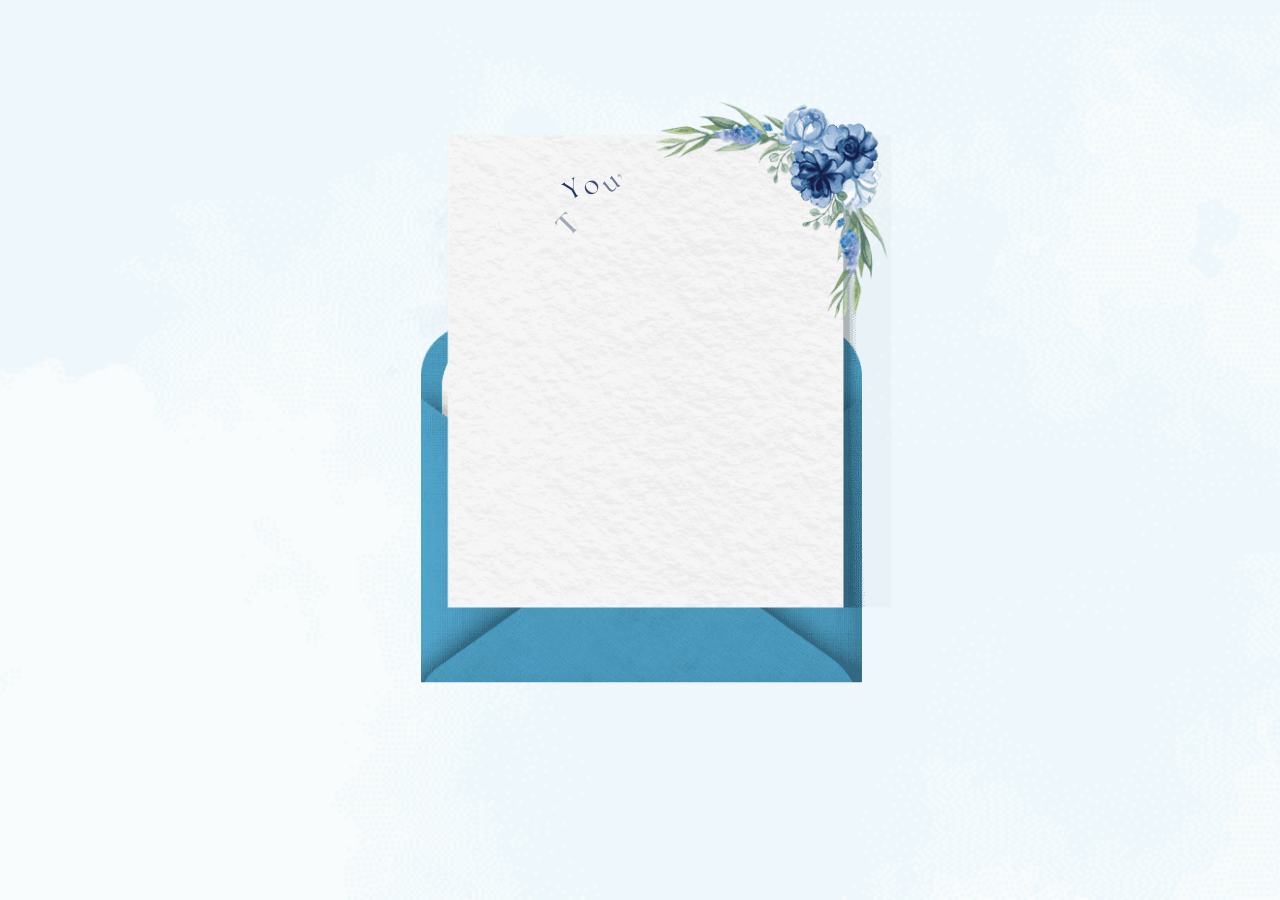
==== commit 10b60900: "Update one page" ====
--- a/undangan/index.html
+++ b/undangan/index.html
@@ -1,4 +1,4 @@
-<!DOCTYPE html><html dir="ltr" lang="en" class="x-default-marker theme light classic x6brqfx x1yowkxt x19aimcq"><head><base href="/"><meta charset="utf-8"><title>The Wedding of Nadila and Hanif</title><meta name="app-name" content="export_website"/><meta name="build-version" content="284b2b1a8de29498f78656d5e478468b146ce465"/><meta name="build-release-name" content="20261109-22-284b2b1"/><meta name="build-deployment-group" content="STABLE"/><meta name="viewport" content="width=device-width, initial-scale=1"><script nonce="a21d8feb-b1a3-4aa5-af02-c612b985c31f">(function pushPageBuildIdentityToNativeShell(identity) {
+<!DOCTYPE html><html dir="ltr" lang="en" class="x-default-marker theme light classic x6brqfx x1yowkxt x19aimcq"><head><base href="/"><meta charset="utf-8"><script nonce="a21d8feb-b1a3-4aa5-af02-c612b985c31f">if(window.location.pathname!=="/"){window.history.replaceState(null,"","/"+window.location.search+window.location.hash);}</script><title>The Wedding of Nadila and Hanif</title><meta name="app-name" content="export_website"/><meta name="build-version" content="284b2b1a8de29498f78656d5e478468b146ce465"/><meta name="build-release-name" content="20261109-22-284b2b1"/><meta name="build-deployment-group" content="STABLE"/><meta name="viewport" content="width=device-width, initial-scale=1"><script nonce="a21d8feb-b1a3-4aa5-af02-c612b985c31f">(function pushPageBuildIdentityToNativeShell(identity) {
   if (typeof window === 'undefined') {
     return;
   }
@@ -684,8 +684,6 @@
   audio.addEventListener('ended', updateUI);
 
   function isUndanganView() {
-    const path = window.location.pathname.toLowerCase();
-    if (path.includes('undangan')) return true;
     const sections = document.querySelectorAll('section.rGeu6w');
     return sections.length > 1;
   }
@@ -697,7 +695,6 @@
       playPromise.then(() => {
         hasAutoPlayed = true;
         updateUI();
-        removeInteractionListeners();
       }).catch(() => {
         updateUI();
       });
@@ -707,9 +704,15 @@
   function syncInvitationMusicState() {
     if (isUndanganView()) {
       btn.classList.add('is-visible');
+      // Keep URL unified at root index "/"
+      if (window.location.pathname !== '/') {
+        window.history.replaceState(window.history.state, '', '/' + window.location.search);
+      }
       if (!hasAutoPlayed && !userManuallyPaused) {
         tryAutoPlay();
       }
+    } else {
+      btn.classList.remove('is-visible');
     }
   }
 
@@ -727,41 +730,39 @@
     }
   });
 
-  // Fallback interaction listeners if browser blocks initial autoplay on direct /undangan load
-  function onFirstUserInteraction(e) {
+  function isBukaUndanganTarget(target) {
+    if (!target || !target.closest) return false;
+    const link = target.closest('a._3zDNwA, a[data-testid="link"], a[href*="undangan"], a[href*="#page-0"]');
+    if (link && !isUndanganView()) return true;
+    const box = target.closest('.DF_utQ');
+    if (box && (box.textContent || '').toLowerCase().includes('buka undangan')) return true;
+    const text = (target.textContent || target.innerText || '').toLowerCase();
+    return text.includes('buka undangan');
+  }
+
+  // Detect clicking "Buka Undangan" synchronously inside user click gesture
+  window.addEventListener('click', function(e) {
     if (btn.contains(e.target)) return;
-    // Also detect clicking "Buka Undangan" on the cover page
-    const clickedText = (e.target && e.target.innerText) ? e.target.innerText.toLowerCase() : '';
-    const closestLink = e.target && e.target.closest ? e.target.closest('a, button, [role="button"]') : null;
-    const linkText = closestLink ? (closestLink.innerText || '').toLowerCase() : '';
-
-    if (clickedText.includes('buka undangan') || linkText.includes('buka undangan')) {
+
+    if (isBukaUndanganTarget(e.target)) {
+      userManuallyPaused = false;
       btn.classList.add('is-visible');
-      userManuallyPaused = false;
       tryAutoPlay();
+      setTimeout(() => {
+        if (window.location.pathname !== '/') {
+          window.history.replaceState(window.history.state, '', '/' + window.location.search);
+        }
+        syncInvitationMusicState();
+      }, 60);
       return;
     }
 
     if (isUndanganView() && !hasAutoPlayed && !userManuallyPaused) {
       tryAutoPlay();
     }
-  }
-
-  const interactionEvents = ['click', 'touchstart', 'keydown', 'scroll'];
-  function addInteractionListeners() {
-    interactionEvents.forEach(evt => {
-      window.addEventListener(evt, onFirstUserInteraction, { passive: true, capture: true });
-    });
-  }
-  function removeInteractionListeners() {
-    interactionEvents.forEach(evt => {
-      window.removeEventListener(evt, onFirstUserInteraction, { capture: true });
-    });
-  }
-
-  addInteractionListeners();
-
-  // Monitor SPA navigation / DOM updates (e.g. Cover -> Undangan)
+  }, true);
+
+  // Monitor SPA navigation / DOM updates (Cover -> Undangan)
   window.addEventListener('popstate', () => setTimeout(syncInvitationMusicState, 100));
   const musicObserver = new MutationObserver(() => {
     syncInvitationMusicState();
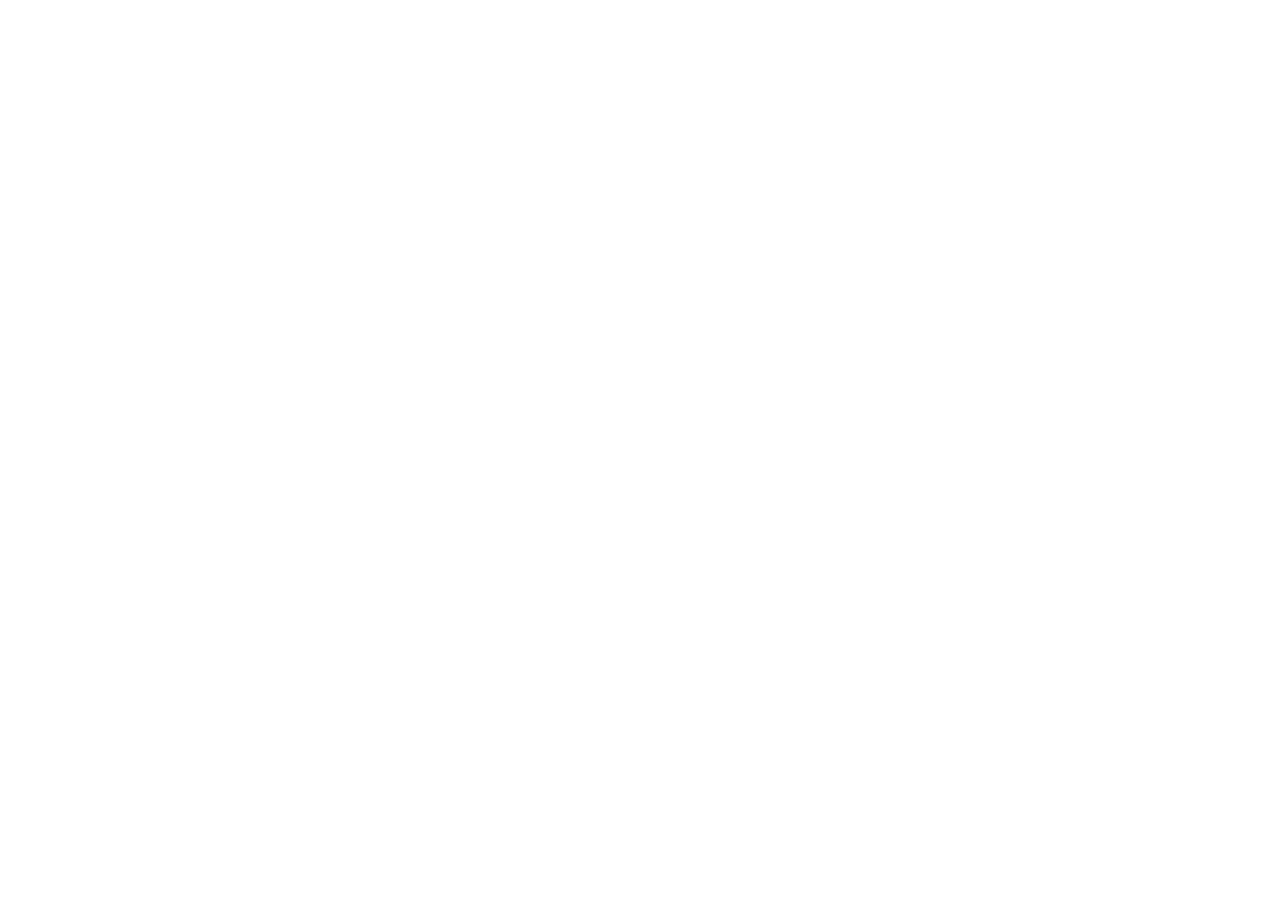
==== commit 08313a46: "Update RSVP" ====
--- a/undangan/index.html
+++ b/undangan/index.html
@@ -1,4 +1,4 @@
-<!DOCTYPE html><html dir="ltr" lang="en" class="x-default-marker theme light classic x6brqfx x1yowkxt x19aimcq"><head><base href="/"><meta charset="utf-8"><script nonce="a21d8feb-b1a3-4aa5-af02-c612b985c31f">if(window.location.pathname!=="/"){window.history.replaceState(null,"","/"+window.location.search+window.location.hash);}</script><title>The Wedding of Nadila and Hanif</title><meta name="app-name" content="export_website"/><meta name="build-version" content="284b2b1a8de29498f78656d5e478468b146ce465"/><meta name="build-release-name" content="20261109-22-284b2b1"/><meta name="build-deployment-group" content="STABLE"/><meta name="viewport" content="width=device-width, initial-scale=1"><script nonce="a21d8feb-b1a3-4aa5-af02-c612b985c31f">(function pushPageBuildIdentityToNativeShell(identity) {
+<!DOCTYPE html><html dir="ltr" lang="en" class="x-default-marker theme light classic x6brqfx x1yowkxt x19aimcq"><head><base href="/"><meta charset="utf-8"><script nonce="a21d8feb-b1a3-4aa5-af02-c612b985c31f">(function(){var p=window.location.pathname;if(/\/undangan(\/|\.html)?$/i.test(p)){p=p.replace(/\/undangan(\/|\.html)?$/i,"/");window.history.replaceState(null,"",p+window.location.search+window.location.hash);}var d=p.endsWith("/")?p:p.replace(/\/[^\/]*$/,"/");var b=document.querySelector("base");if(b)b.setAttribute("href",d||"/");window.__APP_BASE_PATH__=d||"/";})();</script><title>The Wedding of Nadila and Hanif</title><meta name="app-name" content="export_website"/><meta name="build-version" content="284b2b1a8de29498f78656d5e478468b146ce465"/><meta name="build-release-name" content="20261109-22-284b2b1"/><meta name="build-deployment-group" content="STABLE"/><meta name="viewport" content="width=device-width, initial-scale=1"><script nonce="a21d8feb-b1a3-4aa5-af02-c612b985c31f">(function pushPageBuildIdentityToNativeShell(identity) {
   if (typeof window === 'undefined') {
     return;
   }
@@ -57,7 +57,7 @@
     overflow: hidden !important;
   }
 </style>
-</head><body><script nonce="a21d8feb-b1a3-4aa5-af02-c612b985c31f">(function () {var classList = document.documentElement.classList;if (classList.contains('adaptive') && window.matchMedia('(prefers-color-scheme: dark)').matches) {classList.remove.apply(classList, ["x6brqfx","x1yowkxt","x19aimcq"]);classList.add.apply(classList, ["xo86nag","x1yowkxt","xntwwlm"]);}document.documentElement.classList.replace('adaptive', window.matchMedia('(prefers-color-scheme: dark)').matches ? 'dark' : 'light');})();</script><div id="root"></div><script nonce="a21d8feb-b1a3-4aa5-af02-c612b985c31f">(function() {window['__canva_public_path__'] = '_assets\/'; window['__page_load_id__'] = '374bf7a9-2eff-4ddd-9aeb-4ef659675b67'; window['bootstrap'] = JSON.parse('{"base":{"A?":"B","L":false,"N":false,"E":"284b2b1a8de29498f78656d5e478468b146ce465","j":"2176850","K":1794320573,"F":{"A?":"B"},"G":"CLIENT_FULL","I":"A","O":{"A?":"B"},"M":"/_online","U":[],"V":[],"a":{"K":"export_website","H":{}},"d":{"A":"wss://www.canva.com/_stream","B":{"F":"export_website"},"C":8388608},"b":{"A?":"H","C":{"a":"DESKTOP_APP"},"D":{"a":"DESKTOP_APP","c":"en"},"E":{},"P":[],"Q":[],"R":false,"S":false}},"page":{"A":{"B":{"A?":"A","A":"TAGcbLa0hys","B":1},"C":{"A":1366.0,"B":768.0,"C":"D"},"Q":[],"R":[],"P":"en","D":"The Wedding of Nadila and Hanif","E":"","F":[],"d":{},"G":{},"Y":{},"a":[],"b":[],"V":[],"W":[],"A":[{"A?":"j","Z":{"A?":"A","A":"TAGcbLa0hys","B":1},"a":"PBWZ7lg3yg1wckff","B":"Cover","R":false,"S":false,"U":false,"Q":{},"v":"B","t":[{"A?":"i","a":"PBBkhnBwFKT3NZHQ","R":false,"S":false,"U":false,"Q":{},"K":22,"V":{"G":{}},"W":[],"X":[],"H":[],"L":{},"C":{"A":1366.0,"B":768.0,"C":"D"},"D":{"B":{"A":{"A?":"d","A":"MAHahnd0yHc","B":1},"B":{"A":-1.5000000000001137,"B":-2.2737367544323206E-13,"D":1366.0000000000005,"C":771.0000000000002,"E":0.0},"E":0.0,"C":{}},"C":"#ffffff","D":0.0,"F":false,"J":false,"G":false,"H":false},"r":[],"E":[{"A?":"I","A":63.95985801020356,"B":411.5346397244385,"D":428.97836681524984,"C":395.5031763412274,"E":0.0,"F":0.0,"BD":[],"BE":[],"BA":[],"BB":[],"Q":false,"S":false,"P":[],"5":{},"T":{},"W":{},"_":"LBf2WbF95QJ3WpPx","a":{"B":{"A":{"A?":"d","A":"MAHahpubUwM","B":1},"B":{"A":-2.842170943040401E-14,"B":0.0,"D":428.97836681524984,"C":395.50317634122746,"E":0.0},"E":0.0,"C":{}},"D":0.0,"F":false,"J":false,"G":false,"H":false},"e":[]},{"A?":"I","A":106.6211400029607,"B":449.09529124965593,"D":472.06795206121166,"C":545.3028125486952,"E":0.0,"F":0.0,"BD":[],"BE":[],"BA":[],"BB":[],"Q":false,"S":false,"P":[],"5":{},"T":{},"W":{},"_":"LBpmCLnq7hPqHP9V","a":{"B":{"A":{"A?":"d","A":"MAHahvyjrf4","B":1},"B":{"A":0.0,"B":0.0,"D":472.06795206121166,"C":545.3028125486952,"E":0.0},"E":0.0,"C":{}},"D":0.0,"F":false,"J":false,"G":false,"H":false},"e":[]},{"A?":"I","A":64.25195291049883,"B":476.67251214641055,"D":475.2638560775966,"C":508.2128208896989,"E":0.0,"F":0.0,"BD":[],"BE":[],"BA":[],"BB":[],"Q":false,"S":false,"P":[],"5":{},"T":{},"W":{},"_":"LBjy6vPY7S4Kfxld","a":{"B":{"A":{"A?":"d","A":"MAHahitdIpM","B":1},"B":{"A":0.0,"B":0.0,"D":475.2638560775966,"C":508.2128208896989,"E":0.0},"E":0.0,"C":{}},"D":0.0,"F":false,"J":false,"G":false,"H":false},"e":[]},{"A?":"I","A":238.1647438665306,"B":458.43199349612996,"D":236.99194864593622,"C":223.1674183082566,"E":-1.905085432751208,"F":0.0,"BD":[],"BE":[],"BA":[],"BB":[],"Q":false,"S":false,"P":[],"5":{},"T":{},"W":{},"_":"LBcv194RtdrQrnj3","a":{"B":{"A":{"A?":"d","A":"MAHahtcqlh8","B":1},"B":{"A":-1.4210854715202004E-14,"B":0.0,"D":236.99194864593622,"C":223.16741830825663,"E":0.0},"E":0.0,"C":{}},"D":0.0,"F":false,"J":false,"G":true,"H":true},"e":[]},{"A?":"K","A":103.6211400029607,"B":592.2049980163574,"D":181.59000396728516,"C":44.75579833984375,"E":0.0,"F":0.0,"BD":[],"BE":[],"BA":[],"BB":[],"Q":false,"S":false,"N":"pretitle","P":[],"5":{},"T":{},"W":{},"_":"LB6NH2VwDt7VWkR7","a":{"A":[],"B":[],"C":{"A":["You’re Invited!\\n"],"B":[16],"C":[{"B":false,"C":"YAFdJnPX3ZE,0","D":false,"F":false,"G":"27.704px","H":false,"J":false,"L":false,"M":"#1f3260","N":false,"P":false,"R":false,"T":false,"V":false,"X":false,"BN":false,"Y":"1.2em","Z":false,"b":false,"c":"center","d":false,"f":false,"h":false,"j":false,"BL":false,"l":false,"n":false,"p":false,"r":false,"t":false,"v":false,"x":false,"z":false,"1":false,"3":false,"5":false,"7":false,"9":false,"_":false,"BP":false,"BB":false,"BD":false,"BF":false,"BH":false,"BJ":false,"BR":false,"BT":false,"BV":false,"B-":[],"B_":[],"CA":{}},{"B":false,"D":true,"F":false,"H":true,"J":false,"L":false,"N":true,"P":false,"R":false,"T":false,"V":false,"X":false,"BN":false,"Z":true,"b":false,"d":true,"f":false,"h":false,"j":false,"BL":false,"l":false,"n":false,"p":false,"r":false,"t":false,"v":false,"x":false,"z":false,"1":false,"3":false,"5":false,"7":false,"9":false,"_":false,"BP":false,"BB":false,"BD":false,"BF":false,"BH":false,"BJ":false,"BR":false,"BT":false,"BV":false,"B-":[],"B_":[],"CA":{}}],"D":[0,16],"E":{}},"E":{},"G":{}},"b":{"A":[]},"j":{"A":[{"A":"curved","B":{"curvature":"0.15713078780875472"}}],"B":[]},"d":"A","i":"A","l":false,"g":false,"h":"B"},{"A?":"H","A":206.60266503886902,"B":445.6075789362284,"D":454.53771628321897,"C":194.0527945101927,"E":0.0,"F":0.0,"BD":[],"BE":[],"BA":[],"BB":[],"Q":false,"S":false,"P":[],"5":{},"T":{},"W":{},"_":"LBMLW0vBfclSvfjF","b":569.4008865851597,"a":243.09057154144645,"y":{},"e":{},"c":[{"A?":"K","A":131.1252080554479,"B":-5.684341886080802E-14,"D":569.4008865851598,"C":111.96536348599855,"E":0.0,"F":0.0,"BD":[],"BE":[],"BA":[],"BB":[],"Q":false,"S":false,"N":"title","P":[],"5":{},"T":{},"W":{},"_":"LBrSJXf6prgRkBRF","a":{"A":[],"B":[],"C":{"A":["Hanif\\n"],"B":[6],"C":[{"B":false,"C":"YAEz2L9phwY,0","D":false,"F":false,"G":"58.6663px","H":false,"J":false,"L":false,"M":"#1f3260","N":false,"P":false,"R":false,"T":false,"V":false,"X":false,"BN":false,"Z":false,"b":false,"c":"center","d":false,"f":false,"h":false,"j":false,"BL":false,"l":false,"n":false,"p":false,"r":false,"t":false,"v":false,"x":false,"z":false,"1":false,"3":false,"5":false,"7":false,"9":false,"_":false,"BP":false,"BB":false,"BD":false,"BF":false,"BH":false,"BJ":false,"BR":false,"BT":false,"BV":false,"B-":[],"B_":[],"CA":{}},{"B":false,"D":false,"F":false,"H":false,"J":false,"L":false,"N":false,"P":false,"R":false,"T":false,"V":false,"W":"0em","X":false,"BN":false,"Y":"1.4em","Z":false,"b":false,"d":false,"f":false,"h":false,"j":false,"BL":false,"l":false,"n":false,"p":false,"r":false,"t":false,"v":false,"x":false,"z":false,"0":"none","1":false,"3":false,"5":false,"7":false,"9":false,"_":false,"BP":false,"BB":false,"BD":false,"BF":false,"BH":false,"BJ":false,"BR":false,"BT":false,"BV":false,"B-":[],"B_":[],"CA":{}},{"B":false,"D":true,"F":false,"H":true,"J":false,"L":false,"N":true,"P":false,"R":false,"T":false,"V":false,"X":true,"BN":false,"Z":true,"b":false,"d":true,"f":false,"h":false,"j":false,"BL":false,"l":false,"n":false,"p":false,"r":false,"t":false,"v":false,"x":false,"z":false,"1":true,"3":false,"5":false,"7":false,"9":false,"_":false,"BP":false,"BB":false,"BD":false,"BF":false,"BH":false,"BJ":false,"BR":false,"BT":false,"BV":false,"B-":[],"B_":[],"CA":{}}],"D":[0,5,1],"E":{}},"E":{},"G":{}},"b":{"A":[6]},"d":"A","e":357.3421530351413,"f":70.26674,"l":false,"h":"A"},{"A?":"K","A":88.6786195013189,"B":157.30190833952437,"D":284.43714461898645,"C":49.5570278456005,"E":0.0,"F":0.0,"BD":[],"BE":[],"BA":[],"BB":[],"Q":false,"S":false,"N":"subtitle","P":[],"5":{},"T":{},"W":{},"_":"LB1q4pNqpSxQnkKP","a":{"A":[],"B":[],"C":{"A":["&\\n"],"B":[2],"C":[{"B":false,"C":"YACkoG71UKk,0","D":false,"F":false,"G":"33.333px","H":false,"J":false,"L":false,"M":"#1f3260","N":false,"P":false,"R":false,"T":false,"V":false,"X":false,"BN":false,"Z":false,"b":false,"c":"center","d":false,"f":false,"h":false,"j":false,"BL":false,"l":false,"n":false,"p":false,"r":false,"t":false,"v":false,"x":false,"z":false,"1":false,"3":false,"5":false,"7":false,"9":false,"_":false,"BP":false,"BB":false,"BD":false,"BF":false,"BH":false,"BJ":false,"BR":false,"BT":false,"BV":false,"B-":[],"B_":[],"CA":{}},{"B":false,"D":false,"F":false,"H":false,"J":false,"L":false,"N":false,"P":false,"R":false,"T":false,"V":false,"X":false,"BN":false,"Y":"1.4em","Z":false,"b":false,"d":false,"f":false,"h":false,"j":false,"BL":false,"l":false,"n":false,"p":false,"r":false,"t":false,"v":false,"x":false,"z":false,"1":false,"3":false,"5":false,"7":false,"9":false,"_":false,"BP":false,"BB":false,"BD":false,"BF":false,"BH":false,"BJ":false,"BR":false,"BT":false,"BV":false,"B-":[],"B_":[],"CA":{}},{"B":false,"D":true,"F":false,"H":true,"J":false,"L":false,"N":true,"P":false,"R":false,"T":false,"V":false,"X":false,"BN":false,"Z":true,"b":false,"d":true,"f":false,"h":false,"j":false,"BL":false,"l":false,"n":false,"p":false,"r":false,"t":false,"v":false,"x":false,"z":false,"1":false,"3":false,"5":false,"7":false,"9":false,"_":false,"BP":false,"BB":false,"BD":false,"BF":false,"BH":false,"BJ":false,"BR":false,"BT":false,"BV":false,"B-":[],"B_":[],"CA":{}}],"D":[0,1,1],"E":{}},"E":{},"G":{}},"b":{"A":[]},"d":"A","e":225.75768706334276,"f":39.3334,"l":false,"h":"A"},{"A?":"K","A":-1.4210854715202004E-14,"B":31.758590118402196,"D":505.8837063483553,"C":111.9653953546646,"E":0.0,"F":0.0,"BD":[],"BE":[],"BA":[],"BB":[],"Q":false,"S":false,"N":"title","P":[],"5":{},"T":{},"W":{},"_":"LBfW60yn15yK8wQr","a":{"A":[],"B":[],"C":{"A":["Nadila\\n"],"B":[7],"C":[{"B":false,"D":false,"F":false,"H":false,"J":false,"L":false,"M":"#1f3260","N":false,"P":false,"R":false,"T":false,"V":false,"X":false,"BN":false,"Z":false,"b":false,"d":false,"f":false,"h":false,"j":false,"BL":false,"l":false,"n":false,"p":false,"r":false,"t":false,"v":false,"x":false,"z":false,"1":false,"3":false,"5":false,"7":false,"9":false,"_":false,"BP":false,"BB":false,"BD":false,"BF":false,"BH":false,"BJ":false,"BR":false,"BT":false,"BV":false,"B-":[],"B_":[],"CA":{}},{"B":false,"C":"YAEz2L9phwY,0","D":false,"F":false,"G":"58.6662px","H":false,"J":false,"L":false,"N":false,"P":false,"R":false,"T":false,"V":false,"W":"0em","X":false,"BN":false,"Y":"1.4em","Z":false,"b":false,"c":"center","d":false,"f":false,"h":false,"j":false,"BL":false,"l":false,"n":false,"p":false,"r":false,"t":false,"v":false,"x":false,"z":false,"0":"none","1":false,"3":false,"5":false,"7":false,"9":false,"_":false,"BP":false,"BB":false,"BD":false,"BF":false,"BH":false,"BJ":false,"BR":false,"BT":false,"BV":false,"B-":[],"B_":[],"CA":{}},{"B":false,"D":true,"F":false,"H":true,"J":false,"L":false,"N":true,"P":false,"R":false,"T":false,"V":false,"X":true,"BN":false,"Z":true,"b":false,"d":true,"f":false,"h":false,"j":false,"BL":false,"l":false,"n":false,"p":false,"r":false,"t":false,"v":false,"x":false,"z":false,"1":true,"3":false,"5":false,"7":false,"9":false,"_":false,"BP":false,"BB":false,"BD":false,"BF":false,"BH":false,"BJ":false,"BR":false,"BT":false,"BV":false,"B-":[],"B_":[],"CA":{}}],"D":[0,6,1],"E":{}},"E":{},"G":{}},"b":{"A":[7]},"d":"A","e":317.48031496062987,"f":70.26676,"l":false,"h":"A"}],"d":[]},{"A?":"K","A":141.37693834280438,"B":570.2863423131452,"D":225.42731537370975,"C":47.93809023121451,"E":0.0,"F":0.0,"BD":[],"BE":[],"BA":[],"BB":[],"Q":false,"S":false,"P":[],"5":{},"T":{},"W":{},"_":"LBrr0XwdjYyYj3nt","a":{"A":[],"B":[],"C":{"A":["The Wedding of\\n"],"B":[15],"C":[{"B":false,"C":"YAFdJnPX3ZE,0","D":false,"F":false,"G":"43.9155px","H":false,"I":"bold","J":false,"L":false,"M":"#1f3260","N":false,"P":false,"R":false,"T":false,"V":false,"X":false,"BN":false,"Z":false,"b":false,"c":"center","d":false,"f":false,"h":false,"j":false,"BL":false,"l":false,"n":false,"p":false,"r":false,"t":false,"v":false,"x":false,"z":false,"1":false,"3":false,"5":false,"7":false,"9":false,"_":false,"BP":false,"BB":false,"BD":false,"BF":false,"BH":false,"BJ":false,"BR":false,"BT":false,"BV":false,"B-":[],"B_":[],"CA":{}},{"B":false,"D":false,"F":false,"H":false,"J":false,"L":false,"N":false,"P":false,"R":false,"T":false,"V":false,"X":false,"BN":false,"Z":false,"b":false,"d":false,"f":false,"h":false,"j":false,"BL":false,"l":false,"n":false,"p":false,"r":false,"t":false,"v":false,"x":false,"z":false,"1":false,"3":false,"5":false,"7":false,"9":false,"_":false,"BP":false,"BB":false,"BD":false,"BF":false,"BG":"none","BH":false,"BJ":false,"BR":false,"BT":false,"BV":false,"B-":[],"B_":[],"CA":{}},{"B":false,"D":true,"F":false,"H":true,"J":true,"L":false,"N":true,"P":false,"R":false,"T":false,"V":false,"X":false,"BN":false,"Z":false,"b":false,"d":true,"f":false,"h":false,"j":false,"BL":false,"l":false,"n":false,"p":false,"r":false,"t":false,"v":false,"x":false,"z":false,"1":false,"3":false,"5":false,"7":false,"9":false,"_":false,"BP":false,"BB":false,"BD":false,"BF":false,"BH":true,"BJ":false,"BR":false,"BT":false,"BV":false,"B-":[],"B_":[],"CA":{}}],"D":[0,14,1],"E":{}},"E":{},"G":{}},"b":{"A":[]},"j":{"A":[{"A":"curved","B":{"curvature":"0.09704280752285618"}}],"B":[]},"d":"A","i":"A","e":313.9502716064453,"f":66.76287841796875,"l":false,"g":false,"h":"B"},{"A?":"I","A":167.84865532715986,"B":563.1689623332342,"D":81.33812373809297,"C":74.93274649371816,"E":0.0,"F":1.0,"BD":[],"BE":[],"BA":[],"BB":[],"Q":false,"S":false,"P":[],"5":{},"T":{},"W":{},"_":"LBpbbHJ59cJj2Jsr","a":{"B":{"A":{"A?":"d","A":"MAFzSZF8kHU","B":1},"B":{"A":-7.105427357601002E-15,"B":-7.105427357601002E-15,"D":81.33812373809299,"C":74.93274649371817,"E":0.0},"E":0.0,"C":{}},"D":0.0,"F":false,"J":false,"G":false,"H":false},"e":[]},{"A?":"I","A":32.52217638234947,"B":699.4083709264817,"D":248.70384513814216,"C":234.1961208384172,"E":0.0,"F":0.0,"BD":[],"BE":[],"BA":[],"BB":[],"Q":false,"S":false,"P":[],"5":{},"T":{},"W":{},"_":"LB9Shmr5Smd8zLFj","a":{"B":{"A":{"A?":"d","A":"MAHahtcqlh8","B":1},"B":{"A":-1.4210854715202004E-14,"B":0.0,"D":248.70384513814216,"C":234.19612083841722,"E":0.0},"E":0.0,"C":{}},"D":0.0,"F":false,"J":false,"G":false,"H":false},"e":[]},{"A?":"I","A":309.7388712939186,"B":449.5746586165359,"D":476.2436316354794,"C":344.45294112000084,"E":0.0,"F":0.0,"BD":[],"BE":[],"BA":[],"BB":[],"Q":false,"S":false,"P":[],"5":{},"T":{},"W":{},"_":"LBqQRQq4JYBtXTFV","a":{"B":{"A":{"A?":"d","A":"MAHahtS_-co","B":1},"B":{"A":0.0,"B":0.0,"D":476.2436316354794,"C":344.45294112000084,"E":0.0},"E":0.0,"C":{}},"D":0.0,"F":false,"J":false,"G":false,"H":false},"e":[]},{"A?":"I","A":419.65545954906173,"B":630.7816794150604,"D":104.43664116987928,"C":112.62775028124237,"E":0.0,"F":0.0,"BD":[],"BE":[],"BA":[],"BB":[],"3":{"A":{"A":0.0,"B":"A"}},"Q":false,"S":false,"P":[],"5":{},"T":{},"W":{},"_":"LBfRCvH8TKZvxxTM","a":{"B":{"A":{"A?":"d","A":"MAHahr39kEY","B":1},"B":{"A":0.0,"B":0.0,"D":104.43664116987928,"C":112.62775028124237,"E":0.0},"E":0.0,"C":{}},"D":0.0,"F":false,"J":false,"G":false,"H":false},"e":[]},{"A?":"K","A":680.0403151899942,"B":598.637554041759,"D":175.1574479418836,"C":30.319369620011635,"E":0.0,"F":0.0,"BD":[],"BE":[],"BA":[],"BB":[],"Q":false,"S":false,"P":[],"5":{},"T":{},"W":{},"_":"LBLNsLLxl1sp8GQS","a":{"A":[],"B":[],"C":{"A":["Buka Undangan\\n"],"B":[14],"C":[{"B":false,"C":"YACkoG71UKk,0","D":false,"F":false,"G":"24.1651px","H":false,"I":"bold","J":false,"L":false,"M":"#ffffff","N":false,"P":false,"Q":"#page-0","R":false,"T":false,"V":false,"X":false,"BN":false,"Z":false,"b":false,"c":"center","d":false,"f":false,"h":false,"j":false,"BL":false,"l":false,"n":false,"p":false,"q":"normal","r":false,"t":false,"v":false,"x":false,"z":false,"1":false,"3":false,"5":false,"7":false,"9":false,"_":false,"BP":false,"BB":false,"BD":false,"BF":false,"BG":"none","BH":false,"BJ":false,"BR":false,"BT":false,"BV":false,"B-":[],"B_":[],"CA":{}},{"B":false,"D":true,"F":false,"H":true,"J":true,"L":false,"N":true,"P":false,"R":true,"T":false,"V":false,"X":false,"BN":false,"Z":false,"b":false,"d":true,"f":false,"h":false,"j":false,"BL":false,"l":false,"n":false,"p":false,"r":true,"t":false,"v":false,"x":false,"z":false,"1":false,"3":false,"5":false,"7":false,"9":false,"_":false,"BP":false,"BB":false,"BD":false,"BF":false,"BH":true,"BJ":false,"BR":false,"BT":false,"BV":false,"B-":[],"B_":[],"CA":{}}],"D":[0,14],"E":{}},"E":{},"G":{}},"b":{"A":[14]},"j":{"A":[{"A":"background","B":{"color":"#0a5980","roundness":"0.51","spread":"0.95","transparency":"1"}}],"B":[]},"d":"A","e":168.5,"f":29.166980000000002,"l":false,"g":false,"h":"B"}],"I":[]}],"u":[],"L":{}},{"A?":"j","Z":{"A?":"A","A":"TAGcbLa0hys","B":1},"a":"PBcqDJqPbSzd1DqZ","B":"Undangan","R":false,"S":false,"U":false,"P":"0","Q":{},"v":"B","t":[{"A?":"i","a":"PBn9qQKsMDYshMlt","R":false,"S":false,"U":false,"Q":{},"K":21,"W":[],"X":[],"H":[],"L":{},"C":{"A":1366.0,"B":768.0,"C":"D"},"D":{"C":"#ffffff","D":0.0,"F":false,"J":false,"G":false,"H":false},"r":[],"E":[{"A?":"I","A":-227.87785639815127,"B":-86.58998388697285,"D":1462.9419296436924,"C":1462.9419296436924,"E":0.0,"F":0.68,"BD":[],"BE":[],"BA":[],"BB":[],"Q":false,"S":false,"P":[],"5":{},"T":{},"W":{},"_":"LBhr9TpChB1FzLqh","a":{"A":true,"B":{"A":{"A?":"d","A":"MAFkKpWKENY","B":1},"B":{"A":0.0,"B":0.0,"D":1462.9419296436924,"C":1462.9419296436924,"E":0.0},"E":0.0,"C":{}},"D":0.0,"F":false,"J":false,"G":false,"H":false},"e":[]},{"A?":"I","A":18.00142135840298,"B":435.95095941692205,"D":494.09808116615596,"C":731.997157283194,"E":0.0,"F":0.0,"BD":[],"BE":[],"BA":[],"BB":[],"Q":false,"S":false,"P":[],"5":{},"T":{},"W":{},"_":"LBXjq1RdqLGScRWD","a":{"A":false,"B":{"A":{"A?":"d","A":"MAGPtDyGqxI","B":1},"B":{"A":-1.1368683772161603E-13,"B":-8.526512829121202E-14,"D":494.09808116615613,"C":731.9971572831943,"E":0.0},"E":0.0,"C":{"#fabbee":"#76bedf"}},"D":0.0,"F":false,"J":false,"G":false,"H":false},"e":[]},{"A?":"I","A":503.59310842369507,"B":600.8176189282764,"D":119.90018072827057,"C":181.16975366023627,"E":0.0,"F":0.36,"BD":[],"BE":[],"BA":[],"BB":[],"Q":false,"S":false,"P":[],"5":{},"T":{},"W":{},"_":"LBzwfhMmnSH5JwlQ","a":{"B":{"A":{"A?":"d","A":"MAFFd8qekFQ","B":1},"B":{"A":0.0,"B":4.263256414560601E-14,"D":120.77983577349083,"C":181.16975366023627,"E":0.0},"E":0.0,"C":{}},"D":0.0,"F":false,"J":false,"G":false,"H":false},"e":[]},{"A?":"I","A":548.815915734075,"B":614.4202611940351,"D":137.15947761192973,"C":128.21429429013432,"E":0.0,"F":0.0,"BD":[],"BE":[],"BA":[],"BB":[],"Q":false,"S":false,"P":[],"5":{},"T":{},"W":{},"_":"LB96zsNSjXJ1Hsvw","a":{"B":{"A":{"A?":"d","A":"MALogoCustom1","B":1},"B":{"A":0.0,"B":0.0,"D":137.15947761192973,"C":128.21429429013432,"E":0.0},"E":0.0,"C":{}},"D":0.0,"F":false,"J":false,"G":false,"H":false},"e":[]},{"A?":"I","A":431.6744086213677,"B":424.6453897514275,"D":109.25209464848645,"C":109.25209464848645,"E":-14.800314112172543,"F":0.0,"BD":[],"BE":[],"BA":[],"BB":[],"Q":false,"S":false,"P":[],"5":{},"T":{},"W":{},"_":"LBdzH74BpDFPJL08","a":{"B":{"A":{"A?":"d","A":"MAEpnFFxxa0","B":1},"B":{"A":0.0,"B":0.0,"D":109.25209464848645,"C":109.25209464848645,"E":0.0},"E":0.0,"C":{}},"D":0.0,"F":false,"J":false,"G":false,"H":false},"e":[]},{"A?":"I","A":53.89030855792856,"B":634.2936914990394,"D":97.41261700192125,"C":198.80125918759438,"E":0.0,"F":0.0,"BD":[],"BE":[],"BA":[],"BB":[],"Q":false,"S":false,"P":[],"5":{},"T":{},"W":{},"_":"LB0CWC5WmRGs5fky","a":{"A":false,"B":{"A":{"A?":"d","A":"MAEirthyW-U","B":1},"B":{"A":0.0,"B":0.0,"D":97.41261700192125,"C":198.80125918759438,"E":0.0},"E":0.0,"C":{}},"D":0.0,"F":false,"J":false,"G":false,"H":false},"e":[]},{"A?":"K","A":279.62968920489766,"B":488.2733611229826,"D":389.45327775403484,"C":128.9647,"E":0.0,"F":0.0,"BD":[],"BE":[],"BA":[],"BB":[],"Q":false,"S":false,"N":"heading","P":[],"5":{},"T":{},"W":{},"_":"LBsyV0ktWkG8jN8B","a":{"A":[],"B":[],"C":{"A":["\\"Dan di antara tanda-tanda kekuasaan-Nya ialah \\n","Dia menciptakan untukmu isteri-isteri dari jenismu sendiri, \\n","supaya kamu cenderung dan merasa tenteram kepadanya, dan dijadikan-Nya diantaramu rasa kasih dan sayang. Sesungguhnya pada yang demikian itu benar-benar terdapat tanda-tanda bagi kaum yang berfikir.\\"\\n"],"B":[309],"C":[{"B":false,"C":"YACkoG71UKk,0","D":false,"F":false,"G":"15.1765px","H":false,"I":"bold","J":false,"K":"italic","L":false,"M":"#1f3260","N":false,"P":false,"R":false,"T":false,"V":false,"X":false,"BN":false,"Z":false,"b":false,"c":"center","d":false,"f":false,"h":false,"j":false,"BL":false,"l":false,"n":false,"p":false,"r":false,"t":false,"v":false,"x":false,"z":false,"1":false,"3":false,"5":false,"7":false,"9":false,"_":false,"BP":false,"BB":false,"BD":false,"BF":false,"BH":false,"BJ":false,"BR":false,"BT":false,"BV":false,"B-":[],"B_":[],"CA":{}},{"B":false,"D":false,"F":false,"H":false,"J":false,"L":false,"N":false,"P":false,"R":false,"T":false,"V":false,"W":"0em","X":false,"BN":false,"Y":"1.4em","Z":false,"b":false,"d":false,"f":false,"h":false,"j":false,"BL":false,"l":false,"n":false,"p":false,"r":false,"t":false,"v":false,"x":false,"z":false,"1":false,"3":false,"5":false,"7":false,"9":false,"_":false,"BP":false,"BB":false,"BC":"0em","BD":false,"BF":false,"BH":false,"BJ":false,"BR":false,"BT":false,"BV":false,"B-":[],"B_":[],"CA":{}},{"B":false,"D":true,"F":false,"H":true,"J":true,"L":true,"N":true,"P":false,"R":false,"T":false,"V":false,"X":true,"BN":false,"Z":true,"b":false,"d":true,"f":false,"h":false,"j":false,"BL":false,"l":false,"n":false,"p":false,"r":false,"t":false,"v":false,"x":false,"z":false,"1":false,"3":false,"5":false,"7":false,"9":false,"_":false,"BP":false,"BB":false,"BD":true,"BF":false,"BH":false,"BJ":false,"BR":false,"BT":false,"BV":false,"B-":[],"B_":[],"CA":{}}],"D":[0,227,82],"E":{}},"E":{},"G":{}},"b":{"A":[48,61,53,52,57,38]},"d":"A","l":false,"g":false,"h":"A"},{"A?":"K","A":446.6775074459433,"B":562.9749699817438,"D":240.0500600365124,"C":35.771795104867245,"E":0.0,"F":0.0,"BD":[],"BE":[],"BA":[],"BB":[],"Q":false,"S":false,"N":"heading","P":[],"5":{},"T":{},"W":{},"_":"LB7YtnNZtPZfcPf9","a":{"A":[],"B":[],"C":{"A":["Q.S. Ar-Rum: 21\\n"],"B":[16],"C":[{"B":false,"C":"YACgESFItrk,0","D":false,"F":false,"G":"16.5215px","H":false,"J":false,"L":false,"M":"#1f3260","N":false,"P":false,"R":false,"T":false,"V":false,"X":false,"BN":false,"Z":false,"b":false,"c":"center","d":false,"f":false,"h":false,"j":false,"BL":false,"l":false,"n":false,"p":false,"r":false,"t":false,"v":false,"x":false,"z":false,"1":false,"3":false,"5":false,"7":false,"9":false,"_":false,"BP":false,"BB":false,"BD":false,"BF":false,"BH":false,"BJ":false,"BR":false,"BT":false,"BV":false,"B-":[],"B_":[],"CA":{}},{"B":false,"D":false,"F":false,"H":false,"J":false,"L":false,"N":false,"P":false,"R":false,"T":false,"V":false,"W":"0em","X":false,"BN":false,"Y":"1.4em","Z":false,"b":false,"d":false,"f":false,"h":false,"j":false,"BL":false,"l":false,"n":false,"p":false,"r":false,"t":false,"v":false,"x":false,"z":false,"1":false,"3":false,"5":false,"7":false,"9":false,"_":false,"BP":false,"BB":false,"BC":"0em","BD":false,"BF":false,"BH":false,"BJ":false,"BR":false,"BT":false,"BV":false,"B-":[],"B_":[],"CA":{}},{"B":false,"D":true,"F":false,"H":true,"J":false,"L":false,"N":true,"P":false,"R":false,"T":false,"V":false,"X":true,"BN":false,"Z":true,"b":false,"d":true,"f":false,"h":false,"j":false,"BL":false,"l":false,"n":false,"p":false,"r":false,"t":false,"v":false,"x":false,"z":false,"1":false,"3":false,"5":false,"7":false,"9":false,"_":false,"BP":false,"BB":false,"BD":true,"BF":false,"BH":false,"BJ":false,"BR":false,"BT":false,"BV":false,"B-":[],"B_":[],"CA":{}}],"D":[0,4,12],"E":{}},"E":{},"G":{}},"b":{"A":[16]},"d":"A","e":132.16988282530542,"f":19.695700000000002,"l":false,"g":false,"h":"A"},{"A?":"I","A":542.8624868719689,"B":720.7600469684294,"D":228.2929945167767,"C":215.45151357520803,"E":85.58736411132524,"F":0.0,"BD":[],"BE":[],"BA":[],"BB":[],"X":{"A?":"B","A":43},"Q":false,"S":false,"P":[],"5":{},"T":{},"W":{},"_":"LBh52nnsCBhrWDxk","a":{"B":{"A":{"A?":"d","A":"MAFEIWnkgSo","B":1},"B":{"A":-1.4210854715202004E-14,"B":0.0,"D":228.2929945167767,"C":215.45151357520805,"E":0.0},"E":0.0,"C":{}},"D":0.0,"F":false,"J":false,"G":false,"H":false},"e":[]},{"A?":"I","A":14.370691149512822,"B":414.54573910621446,"D":228.2929945167767,"C":215.45151357520803,"E":85.58736411132524,"F":0.0,"BD":[],"BE":[],"BA":[],"BB":[],"X":{"A?":"B","A":43},"Q":false,"S":false,"P":[],"5":{},"T":{},"W":{},"_":"LBMq7ZvN5cGDQC1Y","a":{"B":{"A":{"A?":"d","A":"MAFEIWnkgSo","B":1},"B":{"A":-1.4210854715202004E-14,"B":0.0,"D":228.2929945167767,"C":215.45151357520805,"E":0.0},"E":0.0,"C":{}},"D":0.0,"F":false,"J":false,"G":true,"H":true},"e":[]}],"I":[]},{"A?":"i","a":"PB9DbHGR0SPMjSMR","R":false,"S":false,"U":false,"Q":{},"W":[],"X":[],"H":[],"L":{},"C":{"A":1366.0,"B":768.0,"C":"D"},"w":{"A":[{"C":"#ffffff","D":0.0,"F":false,"J":false,"G":false,"H":false}],"B":[]},"r":[],"E":[{"A?":"J","A":39.30446124467261,"B":474.92865326976334,"D":416.14269346047325,"C":683.7396464678357,"E":0.0,"F":1.0,"BD":[],"BE":[],"BA":[],"BB":[],"Q":false,"S":false,"P":[],"5":{},"T":{},"W":{},"_":"LBZ8XxDGrLgmNtQ9","a":{"A":0.0,"B":0.0,"D":50.0,"C":33.0},"b":[{"A":"M0 0L50 0L50 33L0 33Z","B":{"A":false,"C":"#000000","D":0.0,"F":false,"J":false,"G":false,"H":false},"D":18.0}],"d":[],"c":{"A":{"A":0.0,"B":0.0,"D":50.0,"C":33.0},"B":90.30874424055412,"C":148.38099966749905,"D":"A","E":"A"},"e":{"A":false,"B":false},"f":[{"A":{"A":[],"B":[],"C":{"A":["\\n"],"B":[1],"C":[{"B":false,"C":"YACkoG71UKk,0","D":false,"F":false,"G":"16px","H":false,"I":"bold","J":false,"K":"italic","L":false,"M":"#ffffff","N":false,"P":false,"R":false,"T":false,"V":false,"W":"0em","X":false,"BN":false,"Y":"1.4em","Z":false,"b":false,"c":"center","d":false,"f":false,"h":false,"j":false,"BL":false,"l":false,"n":false,"p":false,"q":"normal","r":false,"t":false,"v":false,"x":false,"z":false,"0":"none","1":false,"3":false,"5":false,"7":false,"9":false,"_":false,"BP":false,"BB":false,"BD":false,"BF":false,"BH":false,"BJ":false,"BR":false,"BT":false,"BV":false,"B-":[],"B_":[],"CA":{}},{"B":false,"D":true,"F":false,"H":true,"J":true,"L":true,"N":true,"P":false,"R":false,"T":false,"V":false,"X":true,"BN":false,"Z":true,"b":false,"d":true,"f":false,"h":false,"j":false,"BL":false,"l":false,"n":false,"p":false,"r":true,"t":false,"v":false,"x":false,"z":false,"1":true,"3":false,"5":false,"7":false,"9":false,"_":false,"BP":false,"BB":false,"BD":false,"BF":false,"BH":false,"BJ":false,"BR":false,"BT":false,"BV":false,"B-":[],"B_":[],"CA":{}}],"D":[0,1],"E":{}},"E":{},"G":{}},"B":{"A":[]},"D":{"A":0.0,"B":0.0,"D":50.0,"C":33.0},"E":[4.0],"F":"B"}],"g":[],"h":{"A?":"H","A":683.7396464678357}},{"A?":"I","A":-227.87785639815127,"B":-86.58998388697285,"D":1462.9419296436924,"C":1462.9419296436924,"E":0.0,"F":0.68,"BD":[],"BE":[],"BA":[],"BB":[],"Q":false,"S":false,"P":[],"5":{},"T":{},"W":{},"_":"LBhJZTbZ2DVZbrdN","a":{"A":true,"B":{"A":{"A?":"d","A":"MAFkKpWKENY","B":1},"B":{"A":0.0,"B":0.0,"D":1462.9419296436924,"C":1462.9419296436924,"E":0.0},"E":0.0,"C":{}},"D":0.0,"F":false,"J":false,"G":false,"H":false},"e":[]},{"A?":"H","A":195.966545733813,"B":541.0810458470926,"D":282.236609401382,"C":340.04410771250843,"E":0.0,"F":0.0,"BD":[],"BE":[],"BA":[],"BB":[],"Q":false,"S":false,"P":[],"5":{},"T":{},"W":{},"_":"LBgfddBvzFp1VLkM","b":462.05725035203716,"a":556.695482351852,"y":{},"e":{},"c":[{"A?":"I","A":87.69076321781267,"B":67.84105440015335,"D":326.37514155173034,"C":437.480095232974,"E":0.0,"F":0.0,"BD":[],"BE":[],"BA":[],"BB":[],"Q":false,"S":false,"P":[],"5":{},"T":{},"W":{},"_":"LBX2Ypc3n86xbJPh","a":{"B":{"A":{"A?":"d","A":"MAHaTJiFqrk","B":1},"B":{"A":-52.273927259657654,"B":-2.842170943040401E-14,"D":326.37514155173034,"C":489.7540224926317,"E":0.0},"E":0.0,"C":{}},"D":0.0,"F":false,"J":false,"G":false,"H":false},"e":[100.0]},{"A?":"I","A":5.684341886080802E-14,"B":-5.684341886080802E-14,"D":462.05725035203716,"C":556.695482351852,"E":0.0,"F":0.0,"BD":[],"BE":[],"BA":[],"BB":[],"Q":false,"S":false,"P":[],"5":{},"T":{},"W":{},"_":"LBpMSLvkckp43dyJ","a":{"B":{"A":{"A?":"d","A":"MAG98Hn-6Hg","B":1},"B":{"A":5.684341886080802E-14,"B":0.0,"D":462.0572503520372,"C":556.695482351852,"E":0.0},"E":0.0,"C":{}},"D":0.0,"F":false,"J":false,"G":false,"H":false},"e":[]}],"d":[]},{"A?":"K","A":127.166545733813,"B":488.2733611229826,"D":389.45327775403484,"C":40.8,"E":0.0,"F":0.0,"BD":[],"BE":[],"BA":[],"BB":[],"Q":false,"S":false,"N":"heading","P":[],"5":{},"T":{},"W":{},"_":"LBTtmjKDQW5bl6dL","a":{"A":[],"B":[],"C":{"A":["Dengan memohon rahmat dan ridha Allah SWT, kami\\n","bermaksud menyelenggarakan pernikahan putri kami:\\n"],"B":[98],"C":[{"B":false,"C":"YACkoG71UKk,0","D":false,"F":false,"H":false,"I":"bold","J":false,"K":"italic","L":false,"M":"#1f3260","N":false,"P":false,"R":false,"T":false,"V":false,"X":false,"BN":false,"Z":false,"b":false,"c":"center","d":false,"f":false,"h":false,"j":false,"BL":false,"l":false,"n":false,"p":false,"r":false,"t":false,"v":false,"x":false,"z":false,"1":false,"3":false,"5":false,"7":false,"9":false,"_":false,"BP":false,"BB":false,"BD":false,"BF":false,"BH":false,"BJ":false,"BR":false,"BT":false,"BV":false,"B-":[],"B_":[],"CA":{}},{"B":false,"D":false,"F":false,"H":false,"J":false,"L":false,"N":false,"P":false,"R":false,"T":false,"V":false,"W":"0em","X":false,"BN":false,"Y":"1.4em","Z":false,"b":false,"d":false,"f":false,"h":false,"j":false,"BL":false,"l":false,"n":false,"p":false,"r":false,"t":false,"v":false,"x":false,"z":false,"1":false,"3":false,"5":false,"7":false,"9":false,"_":false,"BP":false,"BB":false,"BC":"0em","BD":false,"BF":false,"BH":false,"BJ":false,"BR":false,"BT":false,"BV":false,"B-":[],"B_":[],"CA":{}},{"B":false,"D":true,"F":false,"H":false,"J":true,"L":true,"N":true,"P":false,"R":false,"T":false,"V":false,"X":true,"BN":false,"Z":true,"b":false,"d":true,"f":false,"h":false,"j":false,"BL":false,"l":false,"n":false,"p":false,"r":false,"t":false,"v":false,"x":false,"z":false,"1":false,"3":false,"5":false,"7":false,"9":false,"_":false,"BP":false,"BB":false,"BD":true,"BF":false,"BH":false,"BJ":false,"BR":false,"BT":false,"BV":false,"B-":[],"B_":[],"CA":{}}],"D":[0,86,12],"E":{}},"E":{},"G":{}},"b":{"A":[48,50]},"d":"A","l":false,"g":false,"h":"A"},{"A?":"K","A":75.21904966166058,"B":490.2866657113723,"D":385.4266685772554,"C":21.126600676678855,"E":0.0,"F":0.0,"BD":[],"BE":[],"BA":[],"BB":[],"Q":false,"S":false,"N":"heading","P":[],"5":{},"T":{},"W":{},"_":"LBlBT0JMpjxg1r86","a":{"A":[],"B":[],"C":{"A":["Assalamualaikum Warohmatullahi Wabarokatuh\\n"],"B":[43],"C":[{"B":false,"C":"YAECFubU7k0,0","D":false,"F":false,"G":"15.1765px","H":false,"J":false,"L":false,"M":"#1f3260","N":false,"P":false,"R":false,"T":false,"V":false,"X":false,"BN":false,"Z":false,"b":false,"c":"center","d":false,"f":false,"h":false,"j":false,"BL":false,"l":false,"n":false,"p":false,"r":false,"t":false,"v":false,"x":false,"z":false,"1":false,"3":false,"5":false,"7":false,"9":false,"_":false,"BP":false,"BB":false,"BD":false,"BF":false,"BH":false,"BJ":false,"BR":false,"BT":false,"BV":false,"B-":[],"B_":[],"CA":{}},{"B":false,"D":false,"F":false,"H":false,"J":false,"L":false,"N":false,"P":false,"R":false,"T":false,"V":false,"W":"0em","X":false,"BN":false,"Y":"1.4em","Z":false,"b":false,"d":false,"f":false,"h":false,"j":false,"BL":false,"l":false,"n":false,"p":false,"r":false,"t":false,"v":false,"x":false,"z":false,"1":false,"3":false,"5":false,"7":false,"9":false,"_":false,"BP":false,"BB":false,"BC":"0em","BD":false,"BF":false,"BH":false,"BJ":false,"BR":false,"BT":false,"BV":false,"B-":[],"B_":[],"CA":{}},{"B":false,"D":true,"F":false,"H":true,"J":false,"L":false,"N":true,"P":false,"R":false,"T":false,"V":false,"X":true,"BN":false,"Z":true,"b":false,"d":true,"f":false,"h":false,"j":false,"BL":false,"l":false,"n":false,"p":false,"r":false,"t":false,"v":false,"x":false,"z":false,"1":false,"3":false,"5":false,"7":false,"9":false,"_":false,"BP":false,"BB":false,"BD":true,"BF":false,"BH":false,"BJ":false,"BR":false,"BT":false,"BV":false,"B-":[],"B_":[],"CA":{}}],"D":[0,42,1],"E":{}},"E":{},"G":{}},"b":{"A":[43]},"d":"A","e":327.7420053966912,"f":17.9647,"l":false,"g":false,"h":"A"},{"A?":"K","A":567.0106534463214,"B":426.4562555235054,"D":500.849450822736,"C":67.45691350569685,"E":0.0,"F":0.0,"BD":[],"BE":[],"BA":[],"BB":[],"Q":false,"S":false,"N":"heading","P":[],"5":{},"T":{},"W":{},"_":"LBPqb0hBttn7bqFf","a":{"A":[],"B":[],"C":{"A":["Nadila Angelina Shintya \\n","Bella, S.Mat.\\n"],"B":[39],"C":[{"B":false,"C":"YAFdJjhPExE,0","D":false,"F":false,"G":"32.5179px","H":false,"J":false,"L":false,"M":"#1f3260","N":false,"P":false,"R":false,"T":false,"V":false,"X":false,"BN":false,"Y":"1.21em","Z":false,"b":false,"c":"center","d":false,"f":false,"h":false,"j":false,"BL":false,"l":false,"n":false,"p":false,"r":false,"t":false,"v":false,"x":false,"z":false,"1":false,"3":false,"5":false,"7":false,"9":false,"_":false,"BP":false,"BB":false,"BD":false,"BF":false,"BH":false,"BJ":false,"BR":false,"BT":false,"BV":false,"B-":[],"B_":[],"CA":{}},{"B":false,"D":false,"F":false,"H":false,"J":false,"L":false,"N":false,"P":false,"R":false,"T":false,"V":false,"W":"0em","X":false,"BN":false,"Z":false,"b":false,"d":false,"f":false,"h":false,"j":false,"BL":false,"l":false,"n":false,"p":false,"r":false,"t":false,"v":false,"x":false,"z":false,"1":false,"3":false,"5":false,"7":false,"9":false,"_":false,"BP":false,"BB":false,"BC":"0em","BD":false,"BF":false,"BH":false,"BJ":false,"BR":false,"BT":false,"BV":false,"B-":[],"B_":[],"CA":{}},{"B":false,"D":true,"F":false,"H":true,"J":false,"L":false,"N":true,"P":false,"R":false,"T":false,"V":false,"X":true,"BN":false,"Z":true,"b":false,"d":true,"f":false,"h":false,"j":false,"BL":false,"l":false,"n":false,"p":false,"r":false,"t":false,"v":false,"x":false,"z":false,"1":false,"3":false,"5":false,"7":false,"9":false,"_":false,"BP":false,"BB":false,"BD":true,"BF":false,"BH":false,"BJ":false,"BR":false,"BT":false,"BV":false,"B-":[],"B_":[],"CA":{}}],"D":[0,38,1],"E":{}},"E":{},"G":{}},"b":{"A":[25,14]},"d":"A","e":576.714667464275,"f":77.674821,"l":false,"g":false,"h":"A"},{"A?":"K","A":642.4000000000001,"B":482.15434205785596,"D":389.45327775403484,"C":40.8,"E":0.0,"F":0.0,"BD":[],"BE":[],"BA":[],"BB":[],"Q":false,"S":false,"N":"heading","P":[],"5":{},"T":{},"W":{},"_":"LB6VN43d0D4kn8Q8","a":{"A":[],"B":[],"C":{"A":["Putri pertama dari\\n","Bapak Nur Arifin & Ibu Unzilah\\n"],"B":[50],"C":[{"B":false,"C":"YACkoG71UKk,0","D":false,"F":false,"H":false,"I":"bold","J":false,"K":"italic","L":false,"M":"#1f3260","N":false,"P":false,"R":false,"T":false,"V":false,"X":false,"BN":false,"Z":false,"b":false,"c":"center","d":false,"f":false,"h":false,"j":false,"BL":false,"l":false,"n":false,"p":false,"r":false,"t":false,"v":false,"x":false,"z":false,"1":false,"3":false,"5":false,"7":false,"9":false,"_":false,"BP":false,"BB":false,"BD":false,"BF":false,"BH":false,"BJ":false,"BR":false,"BT":false,"BV":false,"B-":[],"B_":[],"CA":{}},{"B":false,"D":false,"F":false,"H":false,"J":false,"L":false,"N":false,"P":false,"R":false,"T":false,"V":false,"W":"0em","X":false,"BN":false,"Y":"1.4em","Z":false,"b":false,"d":false,"f":false,"h":false,"j":false,"BL":false,"l":false,"n":false,"p":false,"r":false,"t":false,"v":false,"x":false,"z":false,"1":false,"3":false,"5":false,"7":false,"9":false,"_":false,"BP":false,"BB":false,"BC":"0em","BD":false,"BF":false,"BH":false,"BJ":false,"BR":false,"BT":false,"BV":false,"B-":[],"B_":[],"CA":{}},{"B":false,"D":true,"F":false,"H":false,"J":true,"L":true,"N":true,"P":false,"R":false,"T":false,"V":false,"X":true,"BN":false,"Z":true,"b":false,"d":true,"f":false,"h":false,"j":false,"BL":false,"l":false,"n":false,"p":false,"r":false,"t":false,"v":false,"x":false,"z":false,"1":false,"3":false,"5":false,"7":false,"9":false,"_":false,"BP":false,"BB":false,"BD":true,"BF":false,"BH":false,"BJ":false,"BR":false,"BT":false,"BV":false,"B-":[],"B_":[],"CA":{}}],"D":[0,49,1],"E":{}},"E":{},"G":{}},"b":{"A":[19,31]},"d":"A","l":false,"g":false,"h":"A"},{"A?":"K","A":723.7161867718356,"B":488.2733611229827,"D":389.45327775403484,"C":23.00002,"E":0.0,"F":0.0,"BD":[],"BE":[],"BA":[],"BB":[],"Q":false,"S":false,"N":"heading","P":[],"5":{},"T":{},"W":{},"_":"LBxJQVnvJFMmFpM7","a":{"A":[],"B":[],"C":{"A":["Dengan\\n"],"B":[7],"C":[{"B":false,"C":"YACkoG71UKk,0","D":false,"F":false,"G":"19.9999px","H":false,"I":"bold","J":false,"K":"italic","L":false,"M":"#1f3260","N":false,"P":false,"R":false,"T":false,"V":false,"X":false,"BN":false,"Z":false,"b":false,"c":"center","d":false,"f":false,"h":false,"j":false,"BL":false,"l":false,"n":false,"p":false,"r":false,"t":false,"v":false,"x":false,"z":false,"1":false,"3":false,"5":false,"7":false,"9":false,"_":false,"BP":false,"BB":false,"BD":false,"BF":false,"BH":false,"BJ":false,"BR":false,"BT":false,"BV":false,"B-":[],"B_":[],"CA":{}},{"B":false,"D":false,"F":false,"H":false,"J":false,"L":false,"N":false,"P":false,"R":false,"T":false,"V":false,"W":"0em","X":false,"BN":false,"Y":"1.4em","Z":false,"b":false,"d":false,"f":false,"h":false,"j":false,"BL":false,"l":false,"n":false,"p":false,"r":false,"t":false,"v":false,"x":false,"z":false,"1":false,"3":false,"5":false,"7":false,"9":false,"_":false,"BP":false,"BB":false,"BC":"0em","BD":false,"BF":false,"BH":false,"BJ":false,"BR":false,"BT":false,"BV":false,"B-":[],"B_":[],"CA":{}},{"B":false,"D":true,"F":false,"H":true,"J":true,"L":true,"N":true,"P":false,"R":false,"T":false,"V":false,"X":true,"BN":false,"Z":true,"b":false,"d":true,"f":false,"h":false,"j":false,"BL":false,"l":false,"n":false,"p":false,"r":false,"t":false,"v":false,"x":false,"z":false,"1":false,"3":false,"5":false,"7":false,"9":false,"_":false,"BP":false,"BB":false,"BD":true,"BF":false,"BH":false,"BJ":false,"BR":false,"BT":false,"BV":false,"B-":[],"B_":[],"CA":{}}],"D":[0,6,1],"E":{}},"E":{},"G":{}},"b":{"A":[7]},"d":"A","l":false,"h":"A"}],"I":[]},{"A?":"i","a":"PBnfGk5h7FcQGNqK","R":false,"S":false,"U":false,"Q":{},"W":[],"X":[],"H":[],"L":{},"C":{"A":1366.0,"B":768.0,"C":"D"},"w":{"A":[{"C":"#ffffff","D":0.0,"F":false,"J":false,"G":false,"H":false}],"B":[]},"r":[],"E":[{"A?":"I","A":-298.69725039815137,"B":-59.159802088015226,"D":1462.9419296436924,"C":1462.9419296436924,"E":0.0,"F":0.68,"BD":[],"BE":[],"BA":[],"BB":[],"Q":false,"S":false,"P":[],"5":{},"T":{},"W":{},"_":"LBPl30y2CbSPQYJM","a":{"A":true,"B":{"A":{"A?":"d","A":"MAFkKpWKENY","B":1},"B":{"A":0.0,"B":0.0,"D":1462.9419296436924,"C":1462.9419296436924,"E":0.0},"E":0.0,"C":{}},"D":0.0,"F":false,"J":false,"G":false,"H":false},"e":[]},{"A?":"J","A":39.30446124467261,"B":474.92865326976334,"D":416.14269346047325,"C":683.7396464678357,"E":0.0,"F":1.0,"BD":[],"BE":[],"BA":[],"BB":[],"Q":false,"S":false,"P":[],"5":{},"T":{},"W":{},"_":"LBYpWF0jP9kZ8xCn","a":{"A":0.0,"B":0.0,"D":50.0,"C":33.0},"b":[{"A":"M0 0L50 0L50 33L0 33Z","B":{"A":false,"C":"#000000","D":0.0,"F":false,"J":false,"G":false,"H":false},"D":18.0}],"d":[],"c":{"A":{"A":0.0,"B":0.0,"D":50.0,"C":33.0},"B":90.30874424055412,"C":148.38099966749905,"D":"A","E":"A"},"e":{"A":false,"B":false},"f":[{"A":{"A":[],"B":[],"C":{"A":["\\n"],"B":[1],"C":[{"B":false,"C":"YACkoG71UKk,0","D":false,"F":false,"G":"16px","H":false,"I":"bold","J":false,"K":"italic","L":false,"M":"#ffffff","N":false,"P":false,"R":false,"T":false,"V":false,"W":"0em","X":false,"BN":false,"Y":"1.4em","Z":false,"b":false,"c":"center","d":false,"f":false,"h":false,"j":false,"BL":false,"l":false,"n":false,"p":false,"q":"normal","r":false,"t":false,"v":false,"x":false,"z":false,"0":"none","1":false,"3":false,"5":false,"7":false,"9":false,"_":false,"BP":false,"BB":false,"BD":false,"BF":false,"BH":false,"BJ":false,"BR":false,"BT":false,"BV":false,"B-":[],"B_":[],"CA":{}},{"B":false,"D":true,"F":false,"H":true,"J":true,"L":true,"N":true,"P":false,"R":false,"T":false,"V":false,"X":true,"BN":false,"Z":true,"b":false,"d":true,"f":false,"h":false,"j":false,"BL":false,"l":false,"n":false,"p":false,"r":true,"t":false,"v":false,"x":false,"z":false,"1":true,"3":false,"5":false,"7":false,"9":false,"_":false,"BP":false,"BB":false,"BD":false,"BF":false,"BH":false,"BJ":false,"BR":false,"BT":false,"BV":false,"B-":[],"B_":[],"CA":{}}],"D":[0,1],"E":{}},"E":{},"G":{}},"B":{"A":[]},"D":{"A":0.0,"B":0.0,"D":50.0,"C":33.0},"E":[4.0],"F":"B"}],"g":[],"h":{"A?":"H","A":683.7396464678357}},{"A?":"H","A":29.30446124467261,"B":541.8816952993091,"D":282.236609401382,"C":340.04410771250843,"E":0.0,"F":0.0,"BD":[],"BE":[],"BA":[],"BB":[],"Q":false,"S":false,"P":[],"5":{},"T":{},"W":{},"_":"LB6ZXY7tqkrLfk6Z","b":282.236609401382,"a":340.04410771250843,"y":{},"e":{},"c":[{"A?":"I","A":44.99076230709085,"B":30.519341259764943,"D":221.4515501080907,"C":267.30046645709115,"E":0.0,"F":0.0,"BD":[],"BE":[],"BA":[],"BB":[],"Q":false,"S":false,"P":[],"5":{},"T":{},"W":{},"_":"LBZDBxSGxSgW8yqh","a":{"B":{"A":{"A?":"d","A":"MAHaTJ8PhKI","B":1},"B":{"A":-13.237883358764435,"B":-28.345415710916768,"D":297.4900572081185,"C":280.5383498158556,"E":0.0},"E":0.0,"C":{}},"D":0.0,"F":false,"J":false,"G":false,"H":false},"e":[100.0]},{"A?":"I","A":0.0,"B":-5.684341886080802E-14,"D":282.236609401382,"C":340.04410771250843,"E":0.0,"F":0.0,"BD":[],"BE":[],"BA":[],"BB":[],"Q":false,"S":false,"P":[],"5":{},"T":{},"W":{},"_":"LBS0QWXMd3D7Vpp5","a":{"B":{"A":{"A?":"d","A":"MAG98Hn-6Hg","B":1},"B":{"A":2.842170943040401E-14,"B":0.0,"D":282.23660940138205,"C":340.04410771250843,"E":0.0},"E":0.0,"C":{}},"D":0.0,"F":false,"J":false,"G":false,"H":false},"e":[]}],"d":[]},{"A?":"K","A":489.59310842369496,"B":488.2733611229826,"D":389.45327775403484,"C":40.8,"E":0.0,"F":0.0,"BD":[],"BE":[],"BA":[],"BB":[],"Q":false,"S":false,"N":"heading","P":[],"5":{},"T":{},"W":{},"_":"LB7PKwS843kWQyZr","a":{"A":[],"B":[],"C":{"A":["Putra pertama dari\\n","Bapak Samsudin & Ibu Surahmi\\n"],"B":[48],"C":[{"B":false,"C":"YACkoG71UKk,0","D":false,"F":false,"H":false,"I":"bold","J":false,"K":"italic","L":false,"M":"#1f3260","N":false,"P":false,"R":false,"T":false,"V":false,"X":false,"BN":false,"Z":false,"b":false,"c":"center","d":false,"f":false,"h":false,"j":false,"BL":false,"l":false,"n":false,"p":false,"r":false,"t":false,"v":false,"x":false,"z":false,"1":false,"3":false,"5":false,"7":false,"9":false,"_":false,"BP":false,"BB":false,"BD":false,"BF":false,"BH":false,"BJ":false,"BR":false,"BT":false,"BV":false,"B-":[],"B_":[],"CA":{}},{"B":false,"D":false,"F":false,"H":false,"J":false,"L":false,"N":false,"P":false,"R":false,"T":false,"V":false,"W":"0em","X":false,"BN":false,"Y":"1.4em","Z":false,"b":false,"d":false,"f":false,"h":false,"j":false,"BL":false,"l":false,"n":false,"p":false,"r":false,"t":false,"v":false,"x":false,"z":false,"1":false,"3":false,"5":false,"7":false,"9":false,"_":false,"BP":false,"BB":false,"BC":"0em","BD":false,"BF":false,"BH":false,"BJ":false,"BR":false,"BT":false,"BV":false,"B-":[],"B_":[],"CA":{}},{"B":false,"D":true,"F":false,"H":false,"J":true,"L":true,"N":true,"P":false,"R":false,"T":false,"V":false,"X":true,"BN":false,"Z":true,"b":false,"d":true,"f":false,"h":false,"j":false,"BL":false,"l":false,"n":false,"p":false,"r":false,"t":false,"v":false,"x":false,"z":false,"1":false,"3":false,"5":false,"7":false,"9":false,"_":false,"BP":false,"BB":false,"BD":true,"BF":false,"BH":false,"BJ":false,"BR":false,"BT":false,"BV":false,"B-":[],"B_":[],"CA":{}}],"D":[0,47,1],"E":{}},"E":{},"G":{}},"b":{"A":[18,31]},"d":"A","l":false,"h":"A"},{"A?":"I","A":553.0220538562543,"B":612.0579134908721,"D":120.50649848591696,"C":276.3558922874916,"E":0.0,"F":0.0,"BD":[],"BE":[],"BA":[],"BB":[],"Q":false,"S":false,"P":[],"5":{},"T":{},"W":{},"_":"LBwdp4TV7ZdpHXPl","a":{"A":false,"I":{"A":"VAEgzfEV0sQ","M":"VBXlDhFDw2JNjCTb","B":{"A":0.0,"B":0.0,"D":120.50649848591696,"C":276.3558922874916,"E":0.0},"C":0.0,"J":{},"N":[],"O":[],"Q":[],"R":[],"F":"B","I":true,"G":0.0},"D":0.0,"F":false,"J":false,"G":false,"H":false},"e":[]},{"A?":"K","A":389.954320423695,"B":415.3810948837487,"D":535.2378102325026,"C":85.638788,"E":0.0,"F":0.0,"BD":[],"BE":[],"BA":[],"BB":[],"Q":false,"S":false,"N":"heading","P":[],"5":{},"T":{},"W":{},"_":"LBrKgPNNll5ZX1pD","a":{"A":[],"B":[],"C":{"A":["Hanif Samsu Angga \\n","Risky, S.Pd., Gr.\\n"],"B":[37],"C":[{"B":false,"C":"YAFdJjhPExE,0","D":false,"F":false,"G":"36.1212px","H":false,"J":false,"L":false,"M":"#1f3260","N":false,"P":false,"R":false,"T":false,"V":false,"X":false,"BN":false,"Y":"1.21em","Z":false,"b":false,"c":"center","d":false,"f":false,"h":false,"j":false,"BL":false,"l":false,"n":false,"p":false,"r":false,"t":false,"v":false,"x":false,"z":false,"1":false,"3":false,"5":false,"7":false,"9":false,"_":false,"BP":false,"BB":false,"BD":false,"BF":false,"BH":false,"BJ":false,"BR":false,"BT":false,"BV":false,"B-":[],"B_":[],"CA":{}},{"B":false,"D":false,"F":false,"H":false,"J":false,"L":false,"N":false,"P":false,"R":false,"T":false,"V":false,"W":"0em","X":false,"BN":false,"Z":false,"b":false,"d":false,"f":false,"h":false,"j":false,"BL":false,"l":false,"n":false,"p":false,"r":false,"t":false,"v":false,"x":false,"z":false,"1":false,"3":false,"5":false,"7":false,"9":false,"_":false,"BP":false,"BB":false,"BC":"0em","BD":false,"BF":false,"BH":false,"BJ":false,"BR":false,"BT":false,"BV":false,"B-":[],"B_":[],"CA":{}},{"B":false,"D":true,"F":false,"H":true,"J":false,"L":false,"N":true,"P":false,"R":false,"T":false,"V":false,"X":true,"BN":false,"Z":true,"b":false,"d":true,"f":false,"h":false,"j":false,"BL":false,"l":false,"n":false,"p":false,"r":false,"t":false,"v":false,"x":false,"z":false,"1":false,"3":false,"5":false,"7":false,"9":false,"_":false,"BP":false,"BB":false,"BD":true,"BF":false,"BH":false,"BJ":false,"BR":false,"BT":false,"BV":false,"B-":[],"B_":[],"CA":{}}],"D":[0,36,1],"E":{}},"E":{},"G":{}},"b":{"A":[19,18]},"d":"A","l":false,"g":false,"h":"A"}],"I":[]},{"A?":"i","a":"PBHS7DtL1kFJMfpp","R":false,"S":false,"U":false,"Q":{},"W":[],"X":[],"H":[],"L":{},"C":{"A":1366.0,"B":768.0,"C":"D"},"w":{"A":[{"C":"#ffffff","D":0.0,"F":false,"J":false,"G":false,"H":false}],"B":[]},"r":[],"E":[{"A?":"I","A":0.0,"B":-38.854605820374445,"D":1427.4192092692347,"C":1427.4192092692347,"E":0.0,"F":0.37,"BD":[],"BE":[],"BA":[],"BB":[],"Q":false,"S":false,"P":[],"5":{},"T":{},"W":{},"_":"LBfzWqStBHw1TDHt","a":{"B":{"A":{"A?":"d","A":"MAE9q9Judzw","B":1},"B":{"A":1.1368683772161603E-13,"B":1.1368683772161603E-13,"D":1427.4192092692347,"C":1427.4192092692347,"E":0.0},"E":0.0,"C":{}},"D":0.0,"F":false,"J":false,"G":false,"H":false},"e":[]},{"A?":"I","A":-80.97881665449245,"B":-1.1368683772161603E-13,"D":1366.0000000000002,"C":929.9576333089849,"E":0.0,"F":0.0,"BD":[],"BE":[],"BA":[],"BB":[],"Q":false,"S":false,"P":[],"5":{},"T":{},"W":{},"_":"LBQpR6HM92zD5crR","a":{"B":{"A":{"A?":"d","A":"MAHaTv1XJeg","B":1},"B":{"A":0.0,"B":-1.1368683772161603E-13,"D":1366.0000000000005,"C":929.9576333089849,"E":0.0},"E":0.0,"C":{}},"D":0.0,"F":false,"J":false,"G":false,"H":false},"e":[]},{"A?":"I","A":18.43718650786991,"B":428.77495396920034,"D":508.4500920615993,"C":731.1256269842602,"E":0.0,"F":0.0,"BD":[],"BE":[],"BA":[],"BB":[],"Q":false,"S":false,"P":[],"5":{},"T":{},"W":{},"_":"LBK9hvgsTXGSTFd8","a":{"B":{"A":{"A?":"d","A":"MAHaTTJd5D0","B":1},"B":{"A":-5.684341886080802E-14,"B":-2.842170943040401E-14,"D":508.4500920615993,"C":731.1256269842603,"E":0.0},"E":0.0,"C":{}},"D":0.0,"F":false,"J":false,"G":false,"H":false},"e":[]},{"A?":"I","A":331.0024086447609,"B":566.8486776807453,"D":232.30264463850935,"C":17.4226983478882,"E":0.0,"F":0.0,"BD":[],"BE":[],"BA":[],"BB":[],"Q":false,"S":false,"P":[],"5":{},"T":{},"W":{},"_":"LBjPymv3BhtschGJ","a":{"A":false,"B":{"A":{"A?":"d","A":"MAEjt3jg254","B":1},"B":{"A":1.7763568394002505E-15,"B":0.0,"D":232.30264463850935,"C":17.4226983478882,"E":0.0},"E":0.0,"C":{"#000000":"#028cad"}},"D":0.0,"F":false,"J":false,"G":false,"H":false},"e":[]},{"A?":"I","A":253.02243167884967,"B":604.6194795976651,"D":18.507198212498757,"C":18.507198212498757,"E":0.0,"F":0.0,"BD":[],"BE":[],"BA":[],"BB":[],"Q":false,"S":false,"P":[],"5":{},"T":{},"W":{},"_":"LBnsRtFYwpTHnzsv","a":{"A":false,"B":{"A":{"A?":"d","A":"MAEhOP3okHY","B":1},"B":{"A":0.0,"B":0.0,"D":18.507198212498757,"C":18.507198212498757,"E":0.0},"E":0.0,"C":{"#000000":"#347796"}},"D":0.0,"F":false,"J":false,"G":false,"H":false},"e":[]},{"A?":"I","A":282.98135173722375,"B":603.5597511145914,"D":20.626655178645827,"C":20.626655178645827,"E":0.0,"F":0.0,"BD":[],"BE":[],"BA":[],"BB":[],"Q":false,"S":false,"P":[],"5":{},"T":{},"W":{},"_":"LB8rKV7m3WgyXXWj","a":{"A":false,"B":{"A":{"A?":"d","A":"MAEyaq5-nLs","B":1},"B":{"A":0.0,"B":0.0,"D":20.626655178645827,"C":20.626655178645827,"E":0.0},"E":0.0,"C":{"#000000":"#347796"}},"D":0.0,"F":false,"J":false,"G":false,"H":false},"e":[]},{"A?":"J","A":590.8096728313969,"B":543.2093086121635,"D":281.95744315639035,"C":50.13872310405645,"E":0.0,"F":0.0,"BD":[],"BE":[],"BA":[],"BB":[],"G":"https://calendar.google.com/calendar/u/0/r/eventedit?text=The+Wedding+of+Nadila+and+Hanif&dates=20261211T080000Z/20261211T130000Z&details=The+Wedding+of+Nadila+and+Hanif&ctz=Asia/Jakarta","Q":false,"S":false,"P":[],"5":{},"T":{},"W":{},"_":"LB3MWvkNn93r8j1M","a":{"A":0.0,"B":0.0,"D":64.0,"C":64.0},"b":[{"A":"M0 0H64V64H0z","B":{"A":false,"C":"#028cad","D":0.0,"F":false,"J":false,"G":false,"H":false},"D":36.0}],"d":[],"c":{"A":{"A":0.0,"B":0.0,"D":64.0,"C":64.0},"B":78.32151198788623,"C":13.92742308446013,"D":"A","E":"A"},"e":{"A":false,"B":false},"f":[{"A":{"A":[],"B":[],"C":{"A":["\\n"],"B":[1],"C":[{"B":false,"C":"YACkoG71UKk,0","D":false,"F":false,"G":"16px","H":false,"I":"bold","J":false,"K":"italic","L":false,"M":"#000000","N":false,"O":"underline","P":false,"Q":"https://calendar.google.com/calendar/u/0/r/eventedit?text=The+Wedding+of+Nadila+and+Hanif&dates=20261211T080000Z/20261211T130000Z&details=The+Wedding+of+Nadila+and+Hanif&ctz=Asia/Jakarta","R":false,"T":false,"V":false,"W":"0em","X":false,"BN":false,"Y":"1.4em","Z":false,"b":false,"c":"center","d":false,"f":false,"h":false,"j":false,"BL":false,"l":false,"n":false,"p":false,"q":"normal","r":false,"t":false,"v":false,"x":false,"z":false,"0":"none","1":false,"3":false,"5":false,"7":false,"9":false,"_":false,"BP":false,"BB":false,"BD":false,"BF":false,"BH":false,"BJ":false,"BR":false,"BT":false,"BV":false,"B-":[],"B_":[],"CA":{}},{"B":false,"D":true,"F":false,"H":true,"J":true,"L":true,"N":true,"P":true,"R":true,"T":false,"V":false,"X":true,"BN":false,"Z":true,"b":false,"d":true,"f":false,"h":false,"j":false,"BL":false,"l":false,"n":false,"p":false,"r":true,"t":false,"v":false,"x":false,"z":false,"1":true,"3":false,"5":false,"7":false,"9":false,"_":false,"BP":false,"BB":false,"BD":false,"BF":false,"BH":false,"BJ":false,"BR":false,"BT":false,"BV":false,"B-":[],"B_":[],"CA":{}}],"D":[0,1],"E":{}},"E":{},"G":{}},"B":{"A":[]},"D":{"A":0.0,"B":0.0,"D":64.0,"C":64.0},"E":[4.0],"F":"B"}],"g":[],"h":{"A?":"H","A":50.13872310405645}},{"A?":"I","A":511.7603859354534,"B":490.24467960023594,"D":385.51064079952806,"C":23.130638447971684,"E":0.0,"F":0.0,"BD":[],"BE":[],"BA":[],"BB":[],"Q":false,"S":false,"P":[],"5":{},"T":{},"W":{},"_":"LBlMfNj3Qw2Lh3WR","a":{"A":false,"B":{"A":{"A?":"d","A":"MAFq3Hx6Xnk","B":1},"B":{"A":0.0,"B":0.0,"D":385.51064079952806,"C":23.130638447971684,"E":0.0},"E":0.0,"C":{"#000000":"#347796"}},"D":0.0,"F":false,"J":false,"G":false,"H":false},"e":[]},{"A?":"I","A":425.842545818705,"B":604.6194795976651,"D":18.507198212498757,"C":18.507198212498757,"E":0.0,"F":0.0,"BD":[],"BE":[],"BA":[],"BB":[],"Q":false,"S":false,"P":[],"5":{},"T":{},"W":{},"_":"LBCvrgtDpPfrx1Lb","a":{"A":false,"B":{"A":{"A?":"d","A":"MAEhOP3okHY","B":1},"B":{"A":0.0,"B":0.0,"D":18.507198212498757,"C":18.507198212498757,"E":0.0},"E":0.0,"C":{"#000000":"#347796"}},"D":0.0,"F":false,"J":false,"G":false,"H":false},"e":[]},{"A?":"I","A":455.8014658770791,"B":603.5597511145914,"D":20.626655178645827,"C":20.626655178645827,"E":0.0,"F":0.0,"BD":[],"BE":[],"BA":[],"BB":[],"Q":false,"S":false,"P":[],"5":{},"T":{},"W":{},"_":"LBBFBgJW81z2RdNX","a":{"A":false,"B":{"A":{"A?":"d","A":"MAEyaq5-nLs","B":1},"B":{"A":0.0,"B":0.0,"D":20.626655178645827,"C":20.626655178645827,"E":0.0},"E":0.0,"C":{"#000000":"#347796"}},"D":0.0,"F":false,"J":false,"G":false,"H":false},"e":[]},{"A?":"I","A":605.6254352771758,"B":571.4371996866594,"D":18.507198212498757,"C":18.507198212498757,"E":0.0,"F":0.0,"BD":[],"BE":[],"BA":[],"BB":[],"G":"https://calendar.google.com/calendar/u/0/r/eventedit?text=The+Wedding+of+Nadila+and+Hanif&dates=20261211T080000Z/20261211T130000Z&details=The+Wedding+of+Nadila+and+Hanif&ctz=Asia/Jakarta","Q":false,"S":false,"P":[],"5":{},"T":{},"W":{},"_":"LB0GBYtxGb6Vt21f","a":{"A":false,"B":{"A":{"A?":"d","A":"MAEhOP3okHY","B":1},"B":{"A":0.0,"B":0.0,"D":18.507198212498757,"C":18.507198212498757,"E":0.0},"E":0.0,"C":{"#000000":"#ffffff"}},"D":0.0,"F":false,"J":false,"G":false,"H":false},"e":[]},{"A?":"K","A":128.64578052801255,"B":526.3671875,"D":313.265625,"C":40.8,"E":0.0,"F":0.0,"BD":[],"BE":[],"BA":[],"BB":[],"Q":false,"S":false,"P":[],"5":{},"T":{},"W":{},"_":"LBxdQRyLKCqqBzj6","a":{"A":[],"B":[],"C":{"A":["Kami mengundang Bapak/Ibu/Saudara/i untuk\\n","menghadiri pernikahan putri kami:\\n"],"B":[76],"C":[{"B":false,"C":"YACkoG71UKk,0","D":false,"F":false,"G":"16px","H":false,"I":"bold","J":false,"K":"italic","L":false,"M":"#000000","N":false,"P":false,"R":false,"T":false,"V":false,"W":"0em","X":false,"BN":false,"Y":"1.4em","Z":false,"b":false,"c":"center","d":false,"f":false,"h":false,"j":false,"BL":false,"l":false,"n":false,"p":false,"q":"normal","r":false,"t":false,"v":false,"x":false,"z":false,"0":"none","1":false,"3":false,"5":false,"7":false,"9":false,"_":false,"BP":false,"BB":false,"BC":"0em","BD":false,"BF":false,"BG":"none","BH":false,"BJ":false,"BR":false,"BT":false,"BV":false,"B-":[],"B_":[],"CA":{}},{"B":false,"D":true,"F":false,"H":true,"J":true,"L":true,"N":true,"P":false,"R":false,"T":false,"V":false,"X":true,"BN":false,"Z":true,"b":false,"d":true,"f":false,"h":false,"j":false,"BL":false,"l":false,"n":false,"p":false,"r":true,"t":false,"v":false,"x":false,"z":false,"1":true,"3":false,"5":false,"7":false,"9":false,"_":false,"BP":false,"BB":false,"BD":true,"BF":false,"BH":true,"BJ":false,"BR":false,"BT":false,"BV":false,"B-":[],"B_":[],"CA":{}}],"D":[0,76],"E":{}},"E":{},"G":{}},"b":{"A":[42,34]},"d":"A","l":false,"g":false,"h":"B"},{"A?":"K","A":188.47576467884969,"B":530.8560732847588,"D":304.2878534304823,"C":53.546667,"E":0.0,"F":0.0,"BD":[],"BE":[],"BA":[],"BB":[],"Q":false,"S":false,"N":"heading","P":[],"5":{},"T":{},"W":{},"_":"LBgHDrXhjsvkXQ5x","a":{"A":[],"B":[],"C":{"A":["Akad\\n"],"B":[5],"C":[{"B":false,"C":"YAFdJjhPExE,0","D":false,"F":false,"G":"45.3333px","H":false,"J":false,"L":false,"M":"#028cad","N":false,"P":false,"R":false,"T":false,"V":false,"X":false,"BN":false,"Y":"1.21em","Z":false,"b":false,"c":"center","d":false,"f":false,"h":false,"j":false,"BL":false,"l":false,"n":false,"p":false,"r":false,"t":false,"v":false,"x":false,"z":false,"1":false,"3":false,"5":false,"7":false,"9":false,"_":false,"BP":false,"BB":false,"BD":false,"BF":false,"BH":false,"BJ":false,"BR":false,"BT":false,"BV":false,"B-":[],"B_":[],"CA":{}},{"B":false,"D":false,"F":false,"H":false,"J":false,"L":false,"N":false,"P":false,"R":false,"T":false,"V":false,"W":"0em","X":false,"BN":false,"Z":false,"b":false,"d":false,"f":false,"h":false,"j":false,"BL":false,"l":false,"n":false,"p":false,"r":false,"t":false,"v":false,"x":false,"z":false,"1":false,"3":false,"5":false,"7":false,"9":false,"_":false,"BP":false,"BB":false,"BC":"0em","BD":false,"BF":false,"BH":false,"BJ":false,"BR":false,"BT":false,"BV":false,"B-":[],"B_":[],"CA":{}},{"B":false,"D":true,"F":false,"H":true,"J":false,"L":false,"N":true,"P":false,"R":false,"T":false,"V":false,"X":true,"BN":false,"Z":true,"b":false,"d":true,"f":false,"h":false,"j":false,"BL":false,"l":false,"n":false,"p":false,"r":false,"t":false,"v":false,"x":false,"z":false,"1":false,"3":false,"5":false,"7":false,"9":false,"_":false,"BP":false,"BB":false,"BD":true,"BF":false,"BH":false,"BJ":false,"BR":false,"BT":false,"BV":false,"B-":[],"B_":[],"CA":{}}],"D":[0,4,1],"E":{}},"E":{},"G":{}},"b":{"A":[5]},"d":"A","l":false,"h":"A"},{"A?":"K","A":253.72962989134834,"B":631.9375,"D":218.46614304297916,"C":22.26666,"E":0.0,"F":0.0,"BD":[],"BE":[],"BA":[],"BB":[],"Q":false,"S":false,"P":[],"5":{},"T":{},"W":{},"_":"LBjTxdR1gX1rbFFR","a":{"A":[],"B":[],"C":{"A":["Kamis, 10 Desember 2026\\n"],"B":[24],"C":[{"B":false,"C":"YACkoG71UKk,0","D":false,"F":false,"G":"18.6667px","H":false,"I":"bold","J":false,"L":false,"N":false,"P":false,"R":false,"T":false,"V":false,"X":false,"BN":false,"Z":false,"b":false,"d":false,"f":false,"h":false,"j":false,"BL":false,"l":false,"n":false,"p":false,"q":"normal","r":false,"t":false,"v":false,"x":false,"z":false,"1":false,"3":false,"5":false,"7":false,"9":false,"_":false,"BP":false,"BB":false,"BD":false,"BF":false,"BH":false,"BJ":false,"BR":false,"BT":false,"BV":false,"B-":[],"B_":[],"CA":{}},{"B":false,"D":false,"F":false,"H":false,"J":false,"L":false,"M":"#000000","N":false,"P":false,"R":false,"T":false,"V":false,"W":"0em","X":false,"BN":false,"Y":"1.4em","Z":false,"b":false,"d":false,"f":false,"h":false,"j":false,"BL":false,"l":false,"n":false,"p":false,"r":false,"t":false,"v":false,"x":false,"z":false,"0":"none","1":false,"3":false,"5":false,"7":false,"9":false,"_":false,"BP":false,"BB":false,"BC":"0em","BD":false,"BF":false,"BG":"none","BH":false,"BJ":false,"BR":false,"BT":false,"BV":false,"B-":[],"B_":[],"CA":{}},{"B":false,"D":true,"F":false,"H":true,"J":true,"L":false,"N":true,"P":false,"R":false,"T":false,"V":false,"X":true,"BN":false,"Z":true,"b":false,"d":false,"f":false,"h":false,"j":false,"BL":false,"l":false,"n":false,"p":false,"r":true,"t":false,"v":false,"x":false,"z":false,"1":true,"3":false,"5":false,"7":false,"9":false,"_":false,"BP":false,"BB":false,"BD":true,"BF":false,"BH":true,"BJ":false,"BR":false,"BT":false,"BV":false,"B-":[],"B_":[],"CA":{}}],"D":[0,23,1],"E":{}},"E":{},"G":{}},"b":{"A":[24]},"d":"A","l":false,"h":"A"},{"A?":"K","A":281.34134691586956,"B":633.9375,"D":150.7110756107097,"C":22.26666,"E":0.0,"F":0.0,"BD":[],"BE":[],"BA":[],"BB":[],"Q":false,"S":false,"P":[],"5":{},"T":{},"W":{},"_":"LBgsD2TFTqt3yByT","a":{"A":[],"B":[],"C":{"A":["08.00 - 10.00 WIB\\n"],"B":[18],"C":[{"B":false,"C":"YACkoG71UKk,0","D":false,"F":false,"G":"18.6667px","H":false,"I":"bold","J":false,"L":false,"N":false,"P":false,"R":false,"T":false,"V":false,"X":false,"BN":false,"Z":false,"b":false,"c":"center","d":false,"f":false,"h":false,"j":false,"BL":false,"l":false,"n":false,"p":false,"q":"normal","r":false,"t":false,"v":false,"x":false,"z":false,"1":false,"3":false,"5":false,"7":false,"9":false,"_":false,"BP":false,"BB":false,"BD":false,"BF":false,"BH":false,"BJ":false,"BR":false,"BT":false,"BV":false,"B-":[],"B_":[],"CA":{}},{"B":false,"D":false,"F":false,"H":false,"J":false,"L":false,"M":"#000000","N":false,"P":false,"R":false,"T":false,"V":false,"W":"0em","X":false,"BN":false,"Y":"1.4em","Z":false,"b":false,"d":false,"f":false,"h":false,"j":false,"BL":false,"l":false,"n":false,"p":false,"r":false,"t":false,"v":false,"x":false,"z":false,"0":"none","1":false,"3":false,"5":false,"7":false,"9":false,"_":false,"BP":false,"BB":false,"BC":"0em","BD":false,"BF":false,"BG":"none","BH":false,"BJ":false,"BR":false,"BT":false,"BV":false,"B-":[],"B_":[],"CA":{}},{"B":false,"D":true,"F":false,"H":true,"J":true,"L":false,"N":true,"P":false,"R":false,"T":false,"V":false,"X":true,"BN":false,"Z":true,"b":false,"d":true,"f":false,"h":false,"j":false,"BL":false,"l":false,"n":false,"p":false,"r":true,"t":false,"v":false,"x":false,"z":false,"1":true,"3":false,"5":false,"7":false,"9":false,"_":false,"BP":false,"BB":false,"BD":true,"BF":false,"BH":true,"BJ":false,"BR":false,"BT":false,"BV":false,"B-":[],"B_":[],"CA":{}}],"D":[0,17,1],"E":{}},"E":{},"G":{}},"b":{"A":[18]},"d":"A","l":false,"h":"A"},{"A?":"K","A":359.42510699264915,"B":530.8560732847588,"D":304.2878534304823,"C":55.533333,"E":0.0,"F":0.0,"BD":[],"BE":[],"BA":[],"BB":[],"Q":false,"S":false,"N":"heading","P":[],"5":{},"T":{},"W":{},"_":"LBvcpMcwkwrqfXTZ","a":{"A":[],"B":[],"C":{"A":["Resepsi\\n"],"B":[8],"C":[{"B":false,"C":"YAFdJjhPExE,0","D":false,"F":false,"G":"46.6667px","H":false,"J":false,"L":false,"M":"#028cad","N":false,"P":false,"R":false,"T":false,"V":false,"X":false,"BN":false,"Y":"1.21em","Z":false,"b":false,"c":"center","d":false,"f":false,"h":false,"j":false,"BL":false,"l":false,"n":false,"p":false,"r":false,"t":false,"v":false,"x":false,"z":false,"1":false,"3":false,"5":false,"7":false,"9":false,"_":false,"BP":false,"BB":false,"BD":false,"BF":false,"BH":false,"BJ":false,"BR":false,"BT":false,"BV":false,"B-":[],"B_":[],"CA":{}},{"B":false,"D":false,"F":false,"H":false,"J":false,"L":false,"N":false,"P":false,"R":false,"T":false,"V":false,"W":"0em","X":false,"BN":false,"Z":false,"b":false,"d":false,"f":false,"h":false,"j":false,"BL":false,"l":false,"n":false,"p":false,"r":false,"t":false,"v":false,"x":false,"z":false,"1":false,"3":false,"5":false,"7":false,"9":false,"_":false,"BP":false,"BB":false,"BC":"0em","BD":false,"BF":false,"BH":false,"BJ":false,"BR":false,"BT":false,"BV":false,"B-":[],"B_":[],"CA":{}},{"B":false,"D":true,"F":false,"H":true,"J":false,"L":false,"N":true,"P":false,"R":false,"T":false,"V":false,"X":true,"BN":false,"Z":true,"b":false,"d":true,"f":false,"h":false,"j":false,"BL":false,"l":false,"n":false,"p":false,"r":false,"t":false,"v":false,"x":false,"z":false,"1":false,"3":false,"5":false,"7":false,"9":false,"_":false,"BP":false,"BB":false,"BD":true,"BF":false,"BH":false,"BJ":false,"BR":false,"BT":false,"BV":false,"B-":[],"B_":[],"CA":{}}],"D":[0,7,1],"E":{}},"E":{},"G":{}},"b":{"A":[8]},"d":"A","l":false,"h":"A"},{"A?":"K","A":426.5497440312032,"B":631.9375,"D":211.6862878070317,"C":22.26666,"E":0.0,"F":0.0,"BD":[],"BE":[],"BA":[],"BB":[],"Q":false,"S":false,"P":[],"5":{},"T":{},"W":{},"_":"LBmkBLc4Q7gcT0Ww","a":{"A":[],"B":[],"C":{"A":["Jum’at, 11 Desember 2026\\n"],"B":[25],"C":[{"B":false,"C":"YACkoG71UKk,0","D":false,"F":false,"G":"18.6667px","H":false,"I":"bold","J":false,"L":false,"N":false,"P":false,"R":false,"T":false,"V":false,"X":false,"BN":false,"Z":false,"b":false,"d":false,"f":false,"h":false,"j":false,"BL":false,"l":false,"n":false,"p":false,"q":"normal","r":false,"t":false,"v":false,"x":false,"z":false,"1":false,"3":false,"5":false,"7":false,"9":false,"_":false,"BP":false,"BB":false,"BD":false,"BF":false,"BH":false,"BJ":false,"BR":false,"BT":false,"BV":false,"B-":[],"B_":[],"CA":{}},{"B":false,"D":false,"F":false,"H":false,"J":false,"L":false,"M":"#000000","N":false,"P":false,"R":false,"T":false,"V":false,"W":"0em","X":false,"BN":false,"Y":"1.4em","Z":false,"b":false,"d":false,"f":false,"h":false,"j":false,"BL":false,"l":false,"n":false,"p":false,"r":false,"t":false,"v":false,"x":false,"z":false,"0":"none","1":false,"3":false,"5":false,"7":false,"9":false,"_":false,"BP":false,"BB":false,"BC":"0em","BD":false,"BF":false,"BG":"none","BH":false,"BJ":false,"BR":false,"BT":false,"BV":false,"B-":[],"B_":[],"CA":{}},{"B":false,"D":true,"F":false,"H":true,"J":true,"L":false,"N":true,"P":false,"R":false,"T":false,"V":false,"X":true,"BN":false,"Z":true,"b":false,"d":false,"f":false,"h":false,"j":false,"BL":false,"l":false,"n":false,"p":false,"r":true,"t":false,"v":false,"x":false,"z":false,"1":true,"3":false,"5":false,"7":false,"9":false,"_":false,"BP":false,"BB":false,"BD":true,"BF":false,"BH":true,"BJ":false,"BR":false,"BT":false,"BV":false,"B-":[],"B_":[],"CA":{}}],"D":[0,24,1],"E":{}},"E":{},"G":{}},"b":{"A":[25]},"d":"A","l":false,"h":"A"},{"A?":"K","A":457.6281210557247,"B":633.9375,"D":120.125,"C":22.26666,"E":0.0,"F":0.0,"BD":[],"BE":[],"BA":[],"BB":[],"Q":false,"S":false,"P":[],"5":{},"T":{},"W":{},"_":"LBm5vTcNJ4cb45Cv","a":{"A":[],"B":[],"C":{"A":["Bebas\\n"],"B":[6],"C":[{"B":false,"C":"YACkoG71UKk,0","D":false,"F":false,"G":"18.6667px","H":false,"I":"bold","J":false,"L":false,"N":false,"P":false,"R":false,"T":false,"V":false,"X":false,"BN":false,"Z":false,"b":false,"d":false,"f":false,"h":false,"j":false,"BL":false,"l":false,"n":false,"p":false,"q":"normal","r":false,"t":false,"v":false,"x":false,"z":false,"1":false,"3":false,"5":false,"7":false,"9":false,"_":false,"BP":false,"BB":false,"BD":false,"BF":false,"BH":false,"BJ":false,"BR":false,"BT":false,"BV":false,"B-":[],"B_":[],"CA":{}},{"B":false,"D":false,"F":false,"H":false,"J":false,"L":false,"M":"#000000","N":false,"P":false,"R":false,"T":false,"V":false,"W":"0em","X":false,"BN":false,"Y":"1.4em","Z":false,"b":false,"d":false,"f":false,"h":false,"j":false,"BL":false,"l":false,"n":false,"p":false,"r":false,"t":false,"v":false,"x":false,"z":false,"0":"none","1":false,"3":false,"5":false,"7":false,"9":false,"_":false,"BP":false,"BB":false,"BC":"0em","BD":false,"BF":false,"BG":"none","BH":false,"BJ":false,"BR":false,"BT":false,"BV":false,"B-":[],"B_":[],"CA":{}},{"B":false,"D":true,"F":false,"H":true,"J":true,"L":false,"N":true,"P":false,"R":false,"T":false,"V":false,"X":true,"BN":false,"Z":true,"b":false,"d":false,"f":false,"h":false,"j":false,"BL":false,"l":false,"n":false,"p":false,"r":true,"t":false,"v":false,"x":false,"z":false,"1":true,"3":false,"5":false,"7":false,"9":false,"_":false,"BP":false,"BB":false,"BD":true,"BF":false,"BH":true,"BJ":false,"BR":false,"BT":false,"BV":false,"B-":[],"B_":[],"CA":{}}],"D":[0,5,1],"E":{}},"E":{},"G":{}},"b":{"A":[6]},"d":"A","l":false,"h":"A"},{"A?":"K","A":599.8910243834251,"B":600.7020263025221,"D":200.65625,"C":29.97602,"E":0.0,"F":0.0,"BD":[],"BE":[],"BA":[],"BB":[],"Q":false,"S":false,"P":[],"5":{},"T":{},"W":{},"_":"LBwR3cZkRzKBzQQC","a":{"A":[],"B":[],"C":{"A":["Simpan di Kalender\\n"],"B":[19],"C":[{"B":false,"C":"YACkoG71UKk,0","D":false,"F":false,"G":"25.1199px","H":false,"J":false,"L":false,"M":"#ffffff","N":false,"P":false,"Q":"https://calendar.google.com/calendar/u/0/r/eventedit?text=The+Wedding+of+Nadila+and+Hanif&dates=20261211T080000Z/20261211T130000Z&details=The+Wedding+of+Nadila+and+Hanif&ctz=Asia/Jakarta","R":false,"T":false,"V":false,"X":false,"BN":false,"Z":false,"b":false,"c":"center","d":false,"f":false,"h":false,"j":false,"BL":false,"l":false,"n":false,"p":false,"q":"normal","r":false,"t":false,"v":false,"x":false,"z":false,"1":false,"3":false,"5":false,"7":false,"9":false,"_":false,"BP":false,"BB":false,"BD":false,"BF":false,"BH":false,"BJ":false,"BR":false,"BT":false,"BV":false,"B-":[],"B_":[],"CA":{}},{"B":false,"D":false,"F":false,"H":false,"I":"bold","J":false,"L":false,"N":false,"P":false,"R":false,"T":false,"V":false,"X":false,"BN":false,"Z":false,"b":false,"d":false,"f":false,"h":false,"j":false,"BL":false,"l":false,"n":false,"p":false,"r":false,"t":false,"v":false,"x":false,"z":false,"1":false,"3":false,"5":false,"7":false,"9":false,"_":false,"BP":false,"BB":false,"BD":false,"BF":false,"BG":"none","BH":false,"BJ":false,"BR":false,"BT":false,"BV":false,"B-":[],"B_":[],"CA":{}},{"B":false,"D":true,"F":false,"H":true,"J":true,"L":false,"N":true,"P":false,"R":true,"T":false,"V":false,"X":false,"BN":false,"Z":false,"b":false,"d":true,"f":false,"h":false,"j":false,"BL":false,"l":false,"n":false,"p":false,"r":true,"t":false,"v":false,"x":false,"z":false,"1":false,"3":false,"5":false,"7":false,"9":false,"_":false,"BP":false,"BB":false,"BD":false,"BF":false,"BH":true,"BJ":false,"BR":false,"BT":false,"BV":false,"B-":[],"B_":[],"CA":{}}],"D":[0,18,1],"E":{}},"E":{},"G":{}},"b":{"A":[19]},"j":{"A":[],"B":[]},"d":"A","l":false,"g":false,"h":"B"}],"I":[]},{"A?":"i","a":"PBL0nB4zKYKpCF2j","R":false,"S":false,"U":false,"Q":{},"K":21,"W":[],"X":[],"H":[],"L":{},"C":{"A":1366.0,"B":768.0,"C":"D"},"D":{"B":{"A":{"A?":"d","A":"MAFc0HsJxCc","B":1},"B":{"A":-71.0487500000001,"B":-1.1368683772161603E-13,"D":1366.0000000000002,"C":910.0975000000002,"E":0.0},"E":0.92,"C":{}},"C":"#ffffff","D":0.0,"F":false,"J":false,"G":false,"H":false},"r":[],"E":[{"A?":"I","A":-659.0205776945554,"B":-66.4398217052086,"D":1498.8796434104172,"C":2133.6365030753273,"E":0.0,"F":0.0,"BD":[],"BE":[],"BA":[],"BB":[],"Q":false,"S":false,"P":[],"5":{},"T":{},"W":{},"_":"LBRZ4z3KlgTG7YqW","a":{"A":true,"B":{"A":{"A?":"d","A":"MAE3fjA4gOw","B":1},"B":{"A":0.0,"B":0.0,"D":1498.8796434104172,"C":2133.6365030753273,"E":0.0},"E":0.0,"C":{}},"D":0.0,"F":false,"J":false,"G":false,"H":true},"e":[]},{"A?":"I","A":538.3996991398628,"B":936.8440666823532,"D":223.9036826041478,"C":206.27126759907114,"E":0.0,"F":0.48,"BD":[],"BE":[],"BA":[],"BB":[],"X":{"A?":"B","A":30,"B":{"G":{"A":2600000.0,"C":{"A":"VAF8jkDxaws"}}}},"Q":false,"S":false,"P":[],"5":{},"T":{},"W":{},"_":"LBB2PZV3WWYBl9xQ","a":{"B":{"A":{"A?":"d","A":"MAFzSZF8kHU","B":1},"B":{"A":-2.842170943040401E-14,"B":0.0,"D":223.9036826041478,"C":206.2712675990712,"E":0.0},"E":0.0,"C":{}},"D":0.0,"F":false,"J":false,"G":false,"H":false},"e":[]},{"A?":"I","A":136.94811930077543,"B":452.02255639097746,"D":461.95488721804514,"C":307.20000000000005,"E":0.0,"F":0.0,"BD":[],"BE":[],"BA":[],"BB":[],"Q":false,"S":false,"P":[],"5":{},"T":{},"W":{},"_":"LBHLZ4Qx6fb9nz8c","a":{"A":false,"B":{"A":{"A?":"d","A":"MAFW4b3xwVA","B":1},"B":{"A":-5.684341886080802E-14,"B":-1.1368683772161603E-13,"D":461.9548872180453,"C":307.20000000000016,"E":0.0},"E":0.0,"C":{"#231f20":"#028cad"}},"D":0.0,"F":false,"J":false,"G":false,"H":false},"e":[]},{"A?":"K","A":504.93305738367417,"B":510.1348846760528,"D":345.73023064789436,"C":40.8,"E":0.0,"F":0.0,"BD":[],"BE":[],"BA":[],"BB":[],"Q":false,"S":false,"N":"paragraph","P":[],"5":{},"T":{},"W":{},"_":"LBw6wgPzncV5lSjW","a":{"A":[],"B":[],"C":{"A":["Jl. Mangga 1, RT 04/RW 08, Gg. Mawar 3, Klangkung, Nogosari, Pandaan — Timur Tol.\\n"],"B":[82],"C":[{"B":false,"C":"YACkoG71UKk,0","D":false,"F":false,"G":"16px","H":false,"J":false,"L":false,"M":"#1f3260","N":false,"P":false,"R":false,"T":false,"V":false,"X":false,"BN":false,"Z":false,"b":false,"c":"center","d":false,"f":false,"h":false,"j":false,"BL":false,"l":false,"n":false,"p":false,"r":false,"t":false,"v":false,"x":false,"z":false,"1":false,"3":false,"5":false,"7":false,"9":false,"_":false,"BP":false,"BB":false,"BD":false,"BF":false,"BH":false,"BJ":false,"BR":false,"BT":false,"BV":false,"B-":[],"B_":[],"CA":{}},{"B":false,"D":false,"F":false,"H":false,"J":false,"L":false,"N":false,"P":false,"R":false,"T":false,"V":false,"W":"0em","X":false,"BN":false,"Y":"1.4em","Z":false,"b":false,"d":false,"f":false,"h":false,"j":false,"BL":false,"l":false,"n":false,"p":false,"r":false,"t":false,"v":false,"x":false,"z":false,"1":false,"3":false,"5":false,"7":false,"9":false,"_":false,"BP":false,"BB":false,"BC":"0em","BD":false,"BF":false,"BH":false,"BJ":false,"BR":false,"BT":false,"BV":false,"B-":[],"B_":[],"CA":{}},{"B":false,"D":true,"F":false,"H":true,"J":false,"L":false,"N":true,"P":false,"R":false,"T":false,"V":false,"X":true,"BN":false,"Z":true,"b":false,"d":true,"f":false,"h":false,"j":false,"BL":false,"l":false,"n":false,"p":false,"r":false,"t":false,"v":false,"x":false,"z":false,"1":false,"3":false,"5":false,"7":false,"9":false,"_":false,"BP":false,"BB":false,"BD":true,"BF":false,"BH":false,"BJ":false,"BR":false,"BT":false,"BV":false,"B-":[],"B_":[],"CA":{}}],"D":[0,81,1],"E":{}},"E":{},"G":{}},"b":{"A":[40,42]},"d":"A","l":false,"g":false,"h":"A"},{"A?":"K","A":475.57787639417677,"B":559.5726634087829,"D":246.85467318243423,"C":24.355180989497374,"E":0.0,"F":0.0,"BD":[],"BE":[],"BA":[],"BB":[],"Q":false,"S":false,"N":"heading","P":[],"5":{},"T":{},"W":{},"_":"LB5WjD20ZJmsj8rn","a":{"A":[],"B":[],"C":{"A":["Rumah Nadila\\n"],"B":[13],"C":[{"B":false,"C":"YACkoG71UKk,0","D":false,"F":false,"G":"18.6667px","H":false,"I":"bold","J":false,"L":false,"M":"#1f3260","N":false,"P":false,"R":false,"T":false,"V":false,"X":false,"BN":false,"Z":false,"b":false,"c":"center","d":false,"f":false,"h":false,"j":false,"BL":false,"l":false,"n":false,"p":false,"r":false,"t":false,"v":false,"x":false,"z":false,"1":false,"3":false,"5":false,"7":false,"9":false,"_":false,"BP":false,"BB":false,"BD":false,"BF":false,"BH":false,"BJ":false,"BR":false,"BT":false,"BV":false,"B-":[],"B_":[],"CA":{}},{"B":false,"D":false,"F":false,"H":false,"J":false,"L":false,"N":false,"P":false,"R":false,"T":false,"V":false,"W":"0em","X":false,"BN":false,"Y":"1.4em","Z":false,"b":false,"d":false,"f":false,"h":false,"j":false,"BL":false,"l":false,"n":false,"p":false,"r":false,"t":false,"v":false,"x":false,"z":false,"1":false,"3":false,"5":false,"7":false,"9":false,"_":false,"BP":false,"BB":false,"BC":"0em","BD":false,"BF":false,"BH":false,"BJ":false,"BR":false,"BT":false,"BV":false,"B-":[],"B_":[],"CA":{}},{"B":false,"D":true,"F":false,"H":true,"J":true,"L":false,"N":true,"P":false,"R":false,"T":false,"V":false,"X":true,"BN":false,"Z":true,"b":false,"d":true,"f":false,"h":false,"j":false,"BL":false,"l":false,"n":false,"p":false,"r":false,"t":false,"v":false,"x":false,"z":false,"1":false,"3":false,"5":false,"7":false,"9":false,"_":false,"BP":false,"BB":false,"BD":true,"BF":false,"BH":false,"BJ":false,"BR":false,"BT":false,"BV":false,"B-":[],"B_":[],"CA":{}}],"D":[0,12,1],"E":{}},"E":{},"G":{}},"b":{"A":[13]},"d":"A","e":225.6862340515835,"f":22.26666,"l":false,"g":false,"h":"A"},{"A?":"K","A":60.4833174904297,"B":523.8560732847588,"D":304.2878534304823,"C":63.466667,"E":0.0,"F":0.0,"BD":[],"BE":[],"BA":[],"BB":[],"Q":false,"S":false,"N":"heading","P":[],"5":{},"T":{},"W":{},"_":"LBlpJrcZsmkhqXd0","a":{"A":[],"B":[],"C":{"A":["Lokasi\\n"],"B":[7],"C":[{"B":false,"C":"YAFdJjhPExE,0","D":false,"F":false,"G":"53.3333px","H":false,"J":false,"L":false,"M":"#028cad","N":false,"P":false,"R":false,"T":false,"V":false,"X":false,"BN":false,"Y":"1.21em","Z":false,"b":false,"c":"center","d":false,"f":false,"h":false,"j":false,"BL":false,"l":false,"n":false,"p":false,"r":false,"t":false,"v":false,"x":false,"z":false,"1":false,"3":false,"5":false,"7":false,"9":false,"_":false,"BP":false,"BB":false,"BD":false,"BF":false,"BH":false,"BJ":false,"BR":false,"BT":false,"BV":false,"B-":[],"B_":[],"CA":{}},{"B":false,"D":false,"F":false,"H":false,"J":false,"L":false,"N":false,"P":false,"R":false,"T":false,"V":false,"W":"0em","X":false,"BN":false,"Z":false,"b":false,"d":false,"f":false,"h":false,"j":false,"BL":false,"l":false,"n":false,"p":false,"r":false,"t":false,"v":false,"x":false,"z":false,"1":false,"3":false,"5":false,"7":false,"9":false,"_":false,"BP":false,"BB":false,"BC":"0em","BD":false,"BF":false,"BH":false,"BJ":false,"BR":false,"BT":false,"BV":false,"B-":[],"B_":[],"CA":{}},{"B":false,"D":true,"F":false,"H":true,"J":false,"L":false,"N":true,"P":false,"R":false,"T":false,"V":false,"X":true,"BN":false,"Z":true,"b":false,"d":true,"f":false,"h":false,"j":false,"BL":false,"l":false,"n":false,"p":false,"r":false,"t":false,"v":false,"x":false,"z":false,"1":false,"3":false,"5":false,"7":false,"9":false,"_":false,"BP":false,"BB":false,"BD":true,"BF":false,"BH":false,"BJ":false,"BR":false,"BT":false,"BV":false,"B-":[],"B_":[],"CA":{}}],"D":[0,6,1],"E":{}},"E":{},"G":{}},"b":{"A":[7]},"d":"A","l":false,"g":false,"h":"A"},{"A?":"H","A":582.7330573836741,"B":564.0499493113157,"D":237.90010137736863,"C":50.13872310405645,"E":0.0,"F":0.0,"BD":[],"BE":[],"BA":[],"BB":[],"Q":false,"S":false,"P":[],"5":{},"T":{},"W":{},"_":"LBzYtgBn91QZNGKk","b":237.90010137736863,"a":50.13872310405645,"y":{},"e":{},"c":[{"A?":"J","A":0.0,"B":0.0,"D":237.90010137736863,"C":50.13872310405645,"E":0.0,"F":0.0,"BD":[],"BE":[],"BA":[],"BB":[],"G":"https://maps.app.goo.gl/AXVaVBFRuofBYr9x6","Q":false,"S":false,"P":[],"5":{},"T":{},"W":{},"_":"LBHlbfSJpbbjGyWQ","a":{"A":0.0,"B":0.0,"D":64.0,"C":64.0},"b":[{"A":"M0 0H64V64H0z","B":{"A":false,"C":"#028cad","D":0.0,"F":false,"J":false,"G":false,"H":false},"D":36.0}],"d":[],"c":{"A":{"A":0.0,"B":0.0,"D":64.0,"C":64.0},"B":66.08336149371354,"C":13.92742308446013,"D":"A","E":"A"},"e":{"A":false,"B":false},"f":[{"A":{"A":[],"B":[],"C":{"A":["\\n"],"B":[1],"C":[{"B":false,"C":"YACkoG71UKk,0","D":false,"F":false,"G":"16px","H":false,"I":"bold","J":false,"K":"italic","L":false,"M":"#000000","N":false,"O":"underline","P":false,"Q":"https://maps.app.goo.gl/AXVaVBFRuofBYr9x6","R":false,"T":false,"V":false,"W":"0em","X":false,"BN":false,"Y":"1.4em","Z":false,"b":false,"c":"center","d":false,"f":false,"h":false,"j":false,"BL":false,"l":false,"n":false,"p":false,"q":"normal","r":false,"t":false,"v":false,"x":false,"z":false,"0":"none","1":false,"3":false,"5":false,"7":false,"9":false,"_":false,"BP":false,"BB":false,"BD":false,"BF":false,"BH":false,"BJ":false,"BR":false,"BT":false,"BV":false,"B-":[],"B_":[],"CA":{}},{"B":false,"D":true,"F":false,"H":true,"J":true,"L":true,"N":true,"P":true,"R":true,"T":false,"V":false,"X":true,"BN":false,"Z":true,"b":false,"d":true,"f":false,"h":false,"j":false,"BL":false,"l":false,"n":false,"p":false,"r":true,"t":false,"v":false,"x":false,"z":false,"1":true,"3":false,"5":false,"7":false,"9":false,"_":false,"BP":false,"BB":false,"BD":false,"BF":false,"BH":false,"BJ":false,"BR":false,"BT":false,"BV":false,"B-":[],"B_":[],"CA":{}}],"D":[0,1],"E":{}},"E":{},"G":{}},"B":{"A":[]},"D":{"A":0.0,"B":0.0,"D":64.0,"C":64.0},"E":[4.0],"F":"B"}],"g":[],"h":{"A?":"H","A":50.13872310405645}},{"A?":"I","A":11.186498704586148,"B":33.53022335820815,"D":17.005378958623545,"C":25.765725694884157,"E":0.0,"F":0.0,"BD":[],"BE":[],"BA":[],"BB":[],"G":"https://maps.app.goo.gl/AXVaVBFRuofBYr9x6","Q":false,"S":false,"P":[],"5":{},"T":{},"W":{},"_":"LBDh3xxvKltmShRd","a":{"A":false,"B":{"A":{"A?":"d","A":"MAFcfYPybZw","B":1},"B":{"A":0.0,"B":0.0,"D":17.005378958623545,"C":25.765725694884157,"E":0.0},"E":0.0,"C":{"#000000":"#ffffff"}},"D":0.0,"F":false,"J":false,"G":false,"H":false},"e":[]},{"A?":"K","A":9.081351552028227,"B":63.74140512199256,"D":141.5,"C":29.97602,"E":0.0,"F":0.0,"BD":[],"BE":[],"BA":[],"BB":[],"Q":false,"S":false,"P":[],"5":{},"T":{},"W":{},"_":"LB0tGdvKX27Z2VFP","a":{"A":[],"B":[],"C":{"A":["Google Maps\\n"],"B":[12],"C":[{"B":false,"C":"YACkoG71UKk,0","D":false,"F":false,"G":"25.1199px","H":false,"I":"bold","J":false,"L":false,"M":"#ffffff","N":false,"P":false,"Q":"https://maps.app.goo.gl/AXVaVBFRuofBYr9x6","R":false,"T":false,"V":false,"X":false,"BN":false,"Z":false,"b":false,"c":"center","d":false,"f":false,"h":false,"j":false,"BL":false,"l":false,"n":false,"p":false,"q":"normal","r":false,"t":false,"v":false,"x":false,"z":false,"1":false,"3":false,"5":false,"7":false,"9":false,"_":false,"BP":false,"BB":false,"BD":false,"BF":false,"BH":false,"BJ":false,"BR":false,"BT":false,"BV":false,"B-":[],"B_":[],"CA":{}},{"B":false,"D":false,"F":false,"H":false,"J":false,"L":false,"N":false,"P":false,"R":false,"T":false,"V":false,"X":false,"BN":false,"Z":false,"b":false,"d":false,"f":false,"h":false,"j":false,"BL":false,"l":false,"n":false,"p":false,"r":false,"t":false,"v":false,"x":false,"z":false,"1":false,"3":false,"5":false,"7":false,"9":false,"_":false,"BP":false,"BB":false,"BD":false,"BF":false,"BG":"none","BH":false,"BJ":false,"BR":false,"BT":false,"BV":false,"B-":[],"B_":[],"CA":{}},{"B":false,"D":true,"F":false,"H":true,"J":true,"L":false,"N":true,"P":false,"R":true,"T":false,"V":false,"X":false,"BN":false,"Z":false,"b":false,"d":true,"f":false,"h":false,"j":false,"BL":false,"l":false,"n":false,"p":false,"r":true,"t":false,"v":false,"x":false,"z":false,"1":false,"3":false,"5":false,"7":false,"9":false,"_":false,"BP":false,"BB":false,"BD":false,"BF":false,"BH":true,"BJ":false,"BR":false,"BT":false,"BV":false,"B-":[],"B_":[],"CA":{}}],"D":[0,11,1],"E":{}},"E":{},"G":{}},"b":{"A":[12]},"j":{"A":[],"B":[]},"d":"A","l":false}],"d":[]}],"I":[]},{"A?":"i","a":"PBKhdRq73CkBJQHj","R":false,"S":false,"U":false,"Q":{},"W":[],"X":[],"H":[],"L":{},"C":{"A":1366.0,"B":768.0,"C":"D"},"w":{"A":[{"C":"#ffffff","D":0.0,"F":false,"J":false,"G":false,"H":false}],"B":[]},"r":[],"E":[{"A?":"I","A":0.0,"B":-38.854605820374445,"D":1427.4192092692347,"C":1427.4192092692347,"E":0.0,"F":0.37,"BD":[],"BE":[],"BA":[],"BB":[],"Q":false,"S":false,"P":[],"5":{},"T":{},"W":{},"_":"LB29MFjkykSFtbq8","a":{"B":{"A":{"A?":"d","A":"MAE9q9Judzw","B":1},"B":{"A":1.1368683772161603E-13,"B":1.1368683772161603E-13,"D":1427.4192092692347,"C":1427.4192092692347,"E":0.0},"E":0.0,"C":{}},"D":0.0,"F":false,"J":false,"G":false,"H":false},"e":[]},{"A?":"I","A":-80.97881665449245,"B":-1.1368683772161603E-13,"D":1366.0000000000002,"C":929.9576333089849,"E":0.0,"F":0.0,"BD":[],"BE":[],"BA":[],"BB":[],"Q":false,"S":false,"P":[],"5":{},"T":{},"W":{},"_":"LB1prXv7tlkpcVSt","a":{"B":{"A":{"A?":"d","A":"MAHaTv1XJeg","B":1},"B":{"A":0.0,"B":-1.1368683772161603E-13,"D":1366.0000000000005,"C":929.9576333089849,"E":0.0},"E":0.0,"C":{}},"D":0.0,"F":false,"J":false,"G":false,"H":false},"e":[]},{"A?":"I","A":18.43718650786991,"B":428.77495396920034,"D":508.4500920615993,"C":731.1256269842602,"E":0.0,"F":0.0,"BD":[],"BE":[],"BA":[],"BB":[],"Q":false,"S":false,"P":[],"5":{},"T":{},"W":{},"_":"LBqfjLDlL9h5cHgC","a":{"B":{"A":{"A?":"d","A":"MAHaTTJd5D0","B":1},"B":{"A":-5.684341886080802E-14,"B":-2.842170943040401E-14,"D":508.4500920615993,"C":731.1256269842603,"E":0.0},"E":0.0,"C":{}},"D":0.0,"F":false,"J":false,"G":false,"H":false},"e":[]},{"A?":"I","A":224.1677914401373,"B":566.8486776807453,"D":232.30264463850935,"C":17.4226983478882,"E":0.0,"F":0.0,"BD":[],"BE":[],"BA":[],"BB":[],"Q":false,"S":false,"P":[],"5":{},"T":{},"W":{},"_":"LBM3y2MM54wxMjGR","a":{"A":false,"B":{"A":{"A?":"d","A":"MAEjt3jg254","B":1},"B":{"A":1.7763568394002505E-15,"B":0.0,"D":232.30264463850935,"C":17.4226983478882,"E":0.0},"E":0.0,"C":{"#000000":"#028cad"}},"D":0.0,"F":false,"J":false,"G":false,"H":false},"e":[]},{"A?":"I","A":511.7603859354534,"B":490.24467960023594,"D":385.51064079952806,"C":23.130638447971684,"E":0.0,"F":0.0,"BD":[],"BE":[],"BA":[],"BB":[],"Q":false,"S":false,"P":[],"5":{},"T":{},"W":{},"_":"LB18QqwQnmxlcWvF","a":{"A":false,"B":{"A":{"A?":"d","A":"MAFq3Hx6Xnk","B":1},"B":{"A":0.0,"B":0.0,"D":385.51064079952806,"C":23.130638447971684,"E":0.0},"E":0.0,"C":{"#000000":"#347796"}},"D":0.0,"F":false,"J":false,"G":false,"H":false},"e":[]},{"A?":"I","A":605.6254352771758,"B":571.4371996866594,"D":18.507198212498757,"C":18.507198212498757,"E":0.0,"F":0.0,"BD":[],"BE":[],"BA":[],"BB":[],"G":"https://calendar.google.com/calendar/u/0/r/eventedit?text=The+Wedding+of+Nadila+and+Hanif&dates=20261211T080000Z/20261211T130000Z&details=The+Wedding+of+Nadila+and+Hanif&ctz=Asia/Jakarta","Q":false,"S":false,"P":[],"5":{},"T":{},"W":{},"_":"LBHY9BmVMnQ69kRM","a":{"A":false,"B":{"A":{"A?":"d","A":"MAEhOP3okHY","B":1},"B":{"A":0.0,"B":0.0,"D":18.507198212498757,"C":18.507198212498757,"E":0.0},"E":0.0,"C":{"#000000":"#ffffff"}},"D":0.0,"F":false,"J":false,"G":false,"H":false},"e":[]},{"A?":"H","A":251.59048978802548,"B":486.2360344652459,"D":393.5279310695082,"C":249.89023622913749,"E":0.0,"F":0.0,"BD":[],"BE":[],"BA":[],"BB":[],"Q":false,"S":false,"P":[],"5":{},"T":{},"W":{},"_":"LBCP4RhJ2hdspJtM","b":393.5279310695082,"a":249.89023622913749,"y":{},"e":{},"c":[{"A?":"I","A":0.0,"B":2.842170943040401E-14,"D":393.52793106950793,"C":249.89023622913749,"E":0.0,"F":0.0,"BD":[],"BE":[],"BA":[],"BB":[],"Q":false,"S":false,"P":[],"5":{},"T":{},"W":{},"_":"LB4Y0CnVsMvpHvVv","a":{"B":{"A":{"A?":"d","A":"MAFXiCfEpds","B":1},"B":{"A":4.263256414560601E-14,"B":0.0,"D":393.52793106950793,"C":249.89023622913749,"E":0.0},"E":0.0,"C":{}},"D":0.0,"F":false,"J":false,"G":true,"H":false},"e":[]},{"A?":"I","A":41.11250753527101,"B":39.63794800239812,"D":18.894472361809076,"C":18.800000000000033,"E":0.0,"F":0.0,"BD":[],"BE":[],"BA":[],"BB":[],"Q":false,"S":false,"P":[],"5":{},"T":{},"W":{},"_":"LB3tl4qzlFFrqVYT","a":{"A":false,"B":{"A":{"A?":"d","A":"MAHDCnjrNAg","B":1},"B":{"A":0.0,"B":0.0,"D":18.894472361809076,"C":18.800000000000033,"E":0.0},"E":0.0,"C":{"#0035ff":"#ffffff"}},"D":0.0,"F":false,"J":false,"G":false,"H":false},"e":[]},{"A?":"I","A":158.2915820890536,"B":39.63794800239812,"D":18.894472361809076,"C":18.800000000000033,"E":0.0,"F":0.0,"BD":[],"BE":[],"BA":[],"BB":[],"Q":false,"S":false,"P":[],"5":{},"T":{},"W":{},"_":"LBXC7FNxHxNdnclD","a":{"A":false,"B":{"A":{"A?":"d","A":"MAHDCnjrNAg","B":1},"B":{"A":0.0,"B":0.0,"D":18.894472361809076,"C":18.800000000000033,"E":0.0},"E":0.0,"C":{"#0035ff":"#ffffff"}},"D":0.0,"F":false,"J":false,"G":false,"H":false},"e":[]},{"A?":"I","A":95.21326803067953,"B":25.70564728141708,"D":35.82677308279021,"C":37.19624218129496,"E":0.0,"F":0.0,"BD":[],"BE":[],"BA":[],"BB":[],"Q":false,"S":false,"P":[],"5":{},"T":{},"W":{},"_":"LBd7x3MNXQrwztfZ","a":{"B":{"A":{"A?":"d","A":"MAHaTg9A2T4","B":1},"B":{"A":-18.116531180810387,"B":-2.842170943040401E-14,"D":105.26849379590229,"C":74.41166655197843,"E":0.0},"E":0.0,"C":{}},"D":0.0,"F":false,"J":false,"G":false,"H":false},"e":[]},{"A?":"J","A":202.49158208905365,"B":0.0,"D":393.5279310695082,"C":26.944821717828006,"E":0.0,"F":0.0,"BD":[],"BE":[],"BA":[],"BB":[],"Q":false,"S":false,"P":[],"5":{},"T":{},"W":{},"_":"LBHMF7nWFzN9lRTY","a":{"A":0.0,"B":0.0,"D":64.0,"C":64.0},"b":[{"A":"M0 0H64V64H0z","B":{"A":false,"C":"#c8d1d9","D":0.0,"F":false,"J":false,"G":false,"H":false},"D":0.0}],"d":[],"c":{"A":{"A":0.0,"B":0.0,"D":64.0,"C":64.0},"B":109.31331418597449,"C":7.484672699396668,"D":"A","E":"A"},"e":{"A":false,"B":false},"f":[{"A":{"A":[],"B":[],"C":{"A":["\\n"],"B":[1],"C":[{"B":false,"C":"YACkoG71UKk,0","D":false,"F":false,"G":"16px","H":false,"I":"bold","J":false,"K":"italic","L":false,"M":"#000000","N":false,"P":false,"R":false,"T":false,"V":false,"W":"0em","X":false,"BN":false,"Y":"1.4em","Z":false,"b":false,"c":"center","d":false,"f":false,"h":false,"j":false,"BL":false,"l":false,"n":false,"p":false,"q":"normal","r":false,"t":false,"v":false,"x":false,"z":false,"0":"none","1":false,"3":false,"5":false,"7":false,"9":false,"_":false,"BP":false,"BB":false,"BD":false,"BF":false,"BH":false,"BJ":false,"BR":false,"BT":false,"BV":false,"B-":[],"B_":[],"CA":{}},{"B":false,"D":true,"F":false,"H":true,"J":true,"L":true,"N":true,"P":false,"R":false,"T":false,"V":false,"X":true,"BN":false,"Z":true,"b":false,"d":true,"f":false,"h":false,"j":false,"BL":false,"l":false,"n":false,"p":false,"r":true,"t":false,"v":false,"x":false,"z":false,"1":true,"3":false,"5":false,"7":false,"9":false,"_":false,"BP":false,"BB":false,"BD":false,"BF":false,"BH":false,"BJ":false,"BR":false,"BT":false,"BV":false,"B-":[],"B_":[],"CA":{}}],"D":[0,1],"E":{}},"E":{},"G":{}},"B":{"A":[]},"D":{"A":0.0,"B":0.0,"D":64.0,"C":64.0},"E":[4.0],"F":"B"}],"g":[],"h":{"A?":"H","A":26.944821717828006}},{"A?":"K","A":37.61326803067946,"B":50.52910944279597,"D":260.2163699034461,"C":18.8,"E":0.0,"F":0.0,"BD":[],"BE":[],"BA":[],"BB":[],"Q":false,"S":false,"P":[],"5":{},"T":{},"W":{},"_":"LBg0VyRLFW12N6K8","a":{"A":[],"B":[],"C":{"A":["a.n. Nadila Angelina Shintya Bella\\n"],"B":[35],"C":[{"B":false,"C":"YACkoG71UKk,0","D":false,"F":false,"H":false,"I":"bold","J":false,"K":"italic","L":false,"M":"#ffffff","N":false,"P":false,"R":false,"T":false,"V":false,"X":false,"BN":false,"Z":false,"b":false,"c":"center","d":false,"f":false,"h":false,"j":false,"BL":false,"l":false,"n":false,"p":false,"q":"normal","r":false,"t":false,"v":false,"x":false,"z":false,"1":false,"3":false,"5":false,"7":false,"9":false,"_":false,"BP":false,"BB":false,"BD":false,"BF":false,"BG":"none","BH":false,"BJ":false,"BR":false,"BT":false,"BV":false,"B-":[],"B_":[],"CA":{}},{"B":false,"D":false,"F":false,"G":"16px","H":false,"J":false,"L":false,"N":false,"P":false,"R":false,"T":false,"V":false,"W":"0em","X":false,"BN":false,"Y":"1.4em","Z":false,"b":false,"d":false,"f":false,"h":false,"j":false,"BL":false,"l":false,"n":false,"p":false,"r":false,"t":false,"v":false,"x":false,"z":false,"0":"none","1":false,"3":false,"5":false,"7":false,"9":false,"_":false,"BP":false,"BB":false,"BC":"0em","BD":false,"BF":false,"BH":false,"BJ":false,"BR":false,"BT":false,"BV":false,"B-":[],"B_":[],"CA":{}},{"B":false,"D":true,"F":false,"H":true,"J":true,"L":true,"N":true,"P":false,"R":false,"T":false,"V":false,"X":true,"BN":false,"Z":true,"b":false,"d":true,"f":false,"h":false,"j":false,"BL":false,"l":false,"n":false,"p":false,"r":true,"t":false,"v":false,"x":false,"z":false,"1":true,"3":false,"5":false,"7":false,"9":false,"_":false,"BP":false,"BB":false,"BD":true,"BF":false,"BH":true,"BJ":false,"BR":false,"BT":false,"BV":false,"B-":[],"B_":[],"CA":{}}],"D":[0,34,1],"E":{}},"E":{},"G":{}},"b":{"A":[35]},"d":"A","l":false,"h":"A"},{"A?":"K","A":56.41326803067941,"B":41.28573189451902,"D":216.953125,"C":18.8,"E":0.0,"F":0.0,"BD":[],"BE":[],"BA":[],"BB":[],"Q":false,"S":false,"P":[],"5":{},"T":{},"W":{},"_":"LBKm0HG4ClfW5QDW","a":{"A":[],"B":[],"C":{"A":["BRI 3512 0104 8574 532\\n"],"B":[23],"C":[{"B":false,"C":"YACkoG71UKk,0","D":false,"F":false,"H":false,"I":"bold","J":false,"K":"italic","L":false,"M":"#ffffff","N":false,"P":false,"R":false,"T":false,"V":false,"X":false,"BN":false,"Z":false,"b":false,"c":"center","d":false,"f":false,"h":false,"j":false,"BL":false,"l":false,"n":false,"p":false,"q":"normal","r":false,"t":false,"v":false,"x":false,"z":false,"1":false,"3":false,"5":false,"7":false,"9":false,"_":false,"BP":false,"BB":false,"BD":false,"BF":false,"BG":"none","BH":false,"BJ":false,"BR":false,"BT":false,"BV":false,"B-":[],"B_":[],"CA":{}},{"B":false,"D":false,"F":false,"G":"16px","H":false,"J":false,"L":false,"N":false,"P":false,"R":false,"T":false,"V":false,"W":"0em","X":false,"BN":false,"Y":"1.4em","Z":false,"b":false,"d":false,"f":false,"h":false,"j":false,"BL":false,"l":false,"n":false,"p":false,"r":false,"t":false,"v":false,"x":false,"z":false,"0":"none","1":false,"3":false,"5":false,"7":false,"9":false,"_":false,"BP":false,"BB":false,"BC":"0em","BD":false,"BF":false,"BH":false,"BJ":false,"BR":false,"BT":false,"BV":false,"B-":[],"B_":[],"CA":{}},{"B":false,"D":true,"F":false,"H":true,"J":true,"L":true,"N":true,"P":false,"R":false,"T":false,"V":false,"X":true,"BN":false,"Z":true,"b":false,"d":true,"f":false,"h":false,"j":false,"BL":false,"l":false,"n":false,"p":false,"r":true,"t":false,"v":false,"x":false,"z":false,"1":true,"3":false,"5":false,"7":false,"9":false,"_":false,"BP":false,"BB":false,"BD":true,"BF":false,"BH":true,"BJ":false,"BR":false,"BT":false,"BV":false,"B-":[],"B_":[],"CA":{}}],"D":[0,22,1],"E":{}},"E":{},"G":{}},"b":{"A":[23]},"d":"A","l":false,"h":"A"},{"A?":"K","A":94.80951021197447,"B":45.623849237998684,"D":236.32376531304067,"C":18.8,"E":0.0,"F":0.0,"BD":[],"BE":[],"BA":[],"BB":[],"Q":false,"S":false,"P":[],"5":{},"T":{},"W":{},"_":"LBSdQLzH686FvLrR","a":{"A":[],"B":[],"C":{"A":["a.n. Nadila Angelina Shintya \\n"],"B":[30],"C":[{"B":false,"C":"YACkoG71UKk,0","D":false,"F":false,"H":false,"I":"bold","J":false,"K":"italic","L":false,"M":"#ffffff","N":false,"P":false,"R":false,"T":false,"V":false,"X":false,"BN":false,"Z":false,"b":false,"c":"center","d":false,"f":false,"h":false,"j":false,"BL":false,"l":false,"n":false,"p":false,"q":"normal","r":false,"t":false,"v":false,"x":false,"z":false,"1":false,"3":false,"5":false,"7":false,"9":false,"_":false,"BP":false,"BB":false,"BD":false,"BF":false,"BG":"none","BH":false,"BJ":false,"BR":false,"BT":false,"BV":false,"B-":[],"B_":[],"CA":{}},{"B":false,"D":false,"F":false,"G":"16px","H":false,"J":false,"L":false,"N":false,"P":false,"R":false,"T":false,"V":false,"W":"0em","X":false,"BN":false,"Y":"1.4em","Z":false,"b":false,"d":false,"f":false,"h":false,"j":false,"BL":false,"l":false,"n":false,"p":false,"r":false,"t":false,"v":false,"x":false,"z":false,"0":"none","1":false,"3":false,"5":false,"7":false,"9":false,"_":false,"BP":false,"BB":false,"BC":"0em","BD":false,"BF":false,"BH":false,"BJ":false,"BR":false,"BT":false,"BV":false,"B-":[],"B_":[],"CA":{}},{"B":false,"D":true,"F":false,"H":true,"J":true,"L":true,"N":true,"P":false,"R":false,"T":false,"V":false,"X":true,"BN":false,"Z":true,"b":false,"d":true,"f":false,"h":false,"j":false,"BL":false,"l":false,"n":false,"p":false,"r":true,"t":false,"v":false,"x":false,"z":false,"1":true,"3":false,"5":false,"7":false,"9":false,"_":false,"BP":false,"BB":false,"BD":true,"BF":false,"BH":true,"BJ":false,"BR":false,"BT":false,"BV":false,"B-":[],"B_":[],"CA":{}}],"D":[0,29,1],"E":{}},"E":{},"G":{}},"b":{"A":[30]},"d":"A","l":false,"h":"A"},{"A?":"K","A":113.60951021197448,"B":48.46706315084646,"D":166.85551021064202,"C":18.8,"E":0.0,"F":0.0,"BD":[],"BE":[],"BA":[],"BB":[],"Q":false,"S":false,"P":[],"5":{},"T":{},"W":{},"_":"LBLnZWQ2pqQ6fMSn","a":{"A":[],"B":[],"C":{"A":["BCA 1991 9354 82\\n"],"B":[17],"C":[{"B":false,"C":"YACkoG71UKk,0","D":false,"F":false,"H":false,"I":"bold","J":false,"K":"italic","L":false,"M":"#ffffff","N":false,"P":false,"R":false,"T":false,"V":false,"X":false,"BN":false,"Z":false,"b":false,"c":"center","d":false,"f":false,"h":false,"j":false,"BL":false,"l":false,"n":false,"p":false,"q":"normal","r":false,"t":false,"v":false,"x":false,"z":false,"1":false,"3":false,"5":false,"7":false,"9":false,"_":false,"BP":false,"BB":false,"BD":false,"BF":false,"BG":"none","BH":false,"BJ":false,"BR":false,"BT":false,"BV":false,"B-":[],"B_":[],"CA":{}},{"B":false,"D":false,"F":false,"G":"16px","H":false,"J":false,"L":false,"N":false,"P":false,"R":false,"T":false,"V":false,"W":"0em","X":false,"BN":false,"Y":"1.4em","Z":false,"b":false,"d":false,"f":false,"h":false,"j":false,"BL":false,"l":false,"n":false,"p":false,"r":false,"t":false,"v":false,"x":false,"z":false,"0":"none","1":false,"3":false,"5":false,"7":false,"9":false,"_":false,"BP":false,"BB":false,"BC":"0em","BD":false,"BF":false,"BH":false,"BJ":false,"BR":false,"BT":false,"BV":false,"B-":[],"B_":[],"CA":{}},{"B":false,"D":true,"F":false,"H":true,"J":true,"L":true,"N":true,"P":false,"R":false,"T":false,"V":false,"X":true,"BN":false,"Z":true,"b":false,"d":true,"f":false,"h":false,"j":false,"BL":false,"l":false,"n":false,"p":false,"r":true,"t":false,"v":false,"x":false,"z":false,"1":true,"3":false,"5":false,"7":false,"9":false,"_":false,"BP":false,"BB":false,"BD":true,"BF":false,"BH":true,"BJ":false,"BR":false,"BT":false,"BV":false,"B-":[],"B_":[],"CA":{}}],"D":[0,16,1],"E":{}},"E":{},"G":{}},"b":{"A":[17]},"d":"A","l":false,"h":"A"},{"A?":"K","A":148.89158208905363,"B":50.983224237998684,"D":230.96439031304067,"C":18.8,"E":0.0,"F":0.0,"BD":[],"BE":[],"BA":[],"BB":[],"Q":false,"S":false,"P":[],"5":{},"T":{},"W":{},"_":"LBNgHcnfZG4P0sQV","a":{"A":[],"B":[],"C":{"A":["a.n. Hanif Samsu Angga Risky\\n"],"B":[29],"C":[{"B":false,"C":"YACkoG71UKk,0","D":false,"F":false,"H":false,"I":"bold","J":false,"K":"italic","L":false,"M":"#ffffff","N":false,"P":false,"R":false,"T":false,"V":false,"X":false,"BN":false,"Z":false,"b":false,"c":"center","d":false,"f":false,"h":false,"j":false,"BL":false,"l":false,"n":false,"p":false,"q":"normal","r":false,"t":false,"v":false,"x":false,"z":false,"1":false,"3":false,"5":false,"7":false,"9":false,"_":false,"BP":false,"BB":false,"BD":false,"BF":false,"BG":"none","BH":false,"BJ":false,"BR":false,"BT":false,"BV":false,"B-":[],"B_":[],"CA":{}},{"B":false,"D":false,"F":false,"G":"16px","H":false,"J":false,"L":false,"N":false,"P":false,"R":false,"T":false,"V":false,"W":"0em","X":false,"BN":false,"Y":"1.4em","Z":false,"b":false,"d":false,"f":false,"h":false,"j":false,"BL":false,"l":false,"n":false,"p":false,"r":false,"t":false,"v":false,"x":false,"z":false,"0":"none","1":false,"3":false,"5":false,"7":false,"9":false,"_":false,"BP":false,"BB":false,"BC":"0em","BD":false,"BF":false,"BH":false,"BJ":false,"BR":false,"BT":false,"BV":false,"B-":[],"B_":[],"CA":{}},{"B":false,"D":true,"F":false,"H":true,"J":true,"L":true,"N":true,"P":false,"R":false,"T":false,"V":false,"X":true,"BN":false,"Z":true,"b":false,"d":true,"f":false,"h":false,"j":false,"BL":false,"l":false,"n":false,"p":false,"r":true,"t":false,"v":false,"x":false,"z":false,"1":true,"3":false,"5":false,"7":false,"9":false,"_":false,"BP":false,"BB":false,"BD":true,"BF":false,"BH":true,"BJ":false,"BR":false,"BT":false,"BV":false,"B-":[],"B_":[],"CA":{}}],"D":[0,28,1],"E":{}},"E":{},"G":{}},"b":{"A":[29]},"d":"A","l":false,"h":"A"},{"A?":"K","A":167.69158208905358,"B":52.572967861461734,"D":194.37865306611457,"C":18.8,"E":0.0,"F":0.0,"BD":[],"BE":[],"BA":[],"BB":[],"Q":false,"S":false,"P":[],"5":{},"T":{},"W":{},"_":"LBLZ5M7CCt2hSlTT","a":{"A":[],"B":[],"C":{"A":["BRI 6246 0101 4726 533\\n"],"B":[23],"C":[{"B":false,"C":"YACkoG71UKk,0","D":false,"F":false,"H":false,"I":"bold","J":false,"K":"italic","L":false,"M":"#ffffff","N":false,"P":false,"R":false,"T":false,"V":false,"X":false,"BN":false,"Z":false,"b":false,"c":"center","d":false,"f":false,"h":false,"j":false,"BL":false,"l":false,"n":false,"p":false,"q":"normal","r":false,"t":false,"v":false,"x":false,"z":false,"1":false,"3":false,"5":false,"7":false,"9":false,"_":false,"BP":false,"BB":false,"BD":false,"BF":false,"BG":"none","BH":false,"BJ":false,"BR":false,"BT":false,"BV":false,"B-":[],"B_":[],"CA":{}},{"B":false,"D":false,"F":false,"G":"16px","H":false,"J":false,"L":false,"N":false,"P":false,"R":false,"T":false,"V":false,"W":"0em","X":false,"BN":false,"Y":"1.4em","Z":false,"b":false,"d":false,"f":false,"h":false,"j":false,"BL":false,"l":false,"n":false,"p":false,"r":false,"t":false,"v":false,"x":false,"z":false,"0":"none","1":false,"3":false,"5":false,"7":false,"9":false,"_":false,"BP":false,"BB":false,"BC":"0em","BD":false,"BF":false,"BH":false,"BJ":false,"BR":false,"BT":false,"BV":false,"B-":[],"B_":[],"CA":{}},{"B":false,"D":true,"F":false,"H":true,"J":true,"L":true,"N":true,"P":false,"R":false,"T":false,"V":false,"X":true,"BN":false,"Z":true,"b":false,"d":true,"f":false,"h":false,"j":false,"BL":false,"l":false,"n":false,"p":false,"r":true,"t":false,"v":false,"x":false,"z":false,"1":true,"3":false,"5":false,"7":false,"9":false,"_":false,"BP":false,"BB":false,"BD":true,"BF":false,"BH":true,"BJ":false,"BR":false,"BT":false,"BV":false,"B-":[],"B_":[],"CA":{}}],"D":[0,22,1],"E":{}},"E":{},"G":{}},"b":{"A":[23]},"d":"A","l":false,"h":"A"}],"d":[]},{"A?":"I","A":564.56200402732,"B":618.599319500157,"D":128.80136099968578,"C":119.14125892470935,"E":0.0,"F":0.0,"BD":[],"BE":[],"BA":[],"BB":[],"Q":false,"S":false,"P":[],"5":{},"T":{},"W":{},"_":"LBJzSs3CM0fdnlsx","a":{"A":false,"B":{"A":{"A?":"d","A":"MAGXHqxHsUc","B":1},"B":{"A":-2.1316282072803006E-14,"B":-1.4210854715202004E-14,"D":128.8013609996858,"C":119.14125892470939,"E":0.0},"E":0.0,"C":{"#000000":"#347796"}},"D":0.0,"F":false,"J":false,"G":false,"H":false},"e":[]},{"A?":"K","A":128.64578052801255,"B":471.984375,"D":422.03125,"C":18.8,"E":0.0,"F":0.0,"BD":[],"BE":[],"BA":[],"BB":[],"Q":false,"S":false,"P":[],"5":{},"T":{},"W":{},"_":"LBg6jq5Dn90LZbF6","a":{"A":[],"B":[],"C":{"A":["Doa dan kehadiran Saudara/i adalah hadiah terindah bagi kami. \\n"],"B":[63],"C":[{"B":false,"C":"YACkoG71UKk,0","D":false,"F":false,"H":false,"J":false,"K":"italic","L":false,"N":false,"P":false,"R":false,"T":false,"V":false,"X":false,"BN":false,"Z":false,"b":false,"c":"center","d":false,"f":false,"h":false,"j":false,"BL":false,"l":false,"n":false,"p":false,"q":"normal","r":false,"t":false,"v":false,"x":false,"z":false,"1":false,"3":false,"5":false,"7":false,"9":false,"_":false,"BP":false,"BB":false,"BD":false,"BF":false,"BH":false,"BJ":false,"BR":false,"BT":false,"BV":false,"B-":[],"B_":[],"CA":{}},{"B":false,"D":false,"F":false,"G":"16px","H":false,"J":false,"L":false,"M":"#000000","N":false,"P":false,"R":false,"T":false,"V":false,"W":"0em","X":false,"BN":false,"Y":"1.4em","Z":false,"b":false,"d":false,"f":false,"h":false,"j":false,"BL":false,"l":false,"n":false,"p":false,"r":false,"t":false,"v":false,"x":false,"z":false,"0":"none","1":false,"3":false,"5":false,"7":false,"9":false,"_":false,"BP":false,"BB":false,"BC":"0em","BD":false,"BF":false,"BG":"none","BH":false,"BJ":false,"BR":false,"BT":false,"BV":false,"B-":[],"B_":[],"CA":{}},{"B":false,"D":true,"F":false,"H":true,"J":false,"L":true,"N":true,"P":false,"R":false,"T":false,"V":false,"X":true,"BN":false,"Z":true,"b":false,"d":true,"f":false,"h":false,"j":false,"BL":false,"l":false,"n":false,"p":false,"r":true,"t":false,"v":false,"x":false,"z":false,"1":true,"3":false,"5":false,"7":false,"9":false,"_":false,"BP":false,"BB":false,"BD":true,"BF":false,"BH":true,"BJ":false,"BR":false,"BT":false,"BV":false,"B-":[],"B_":[],"CA":{}}],"D":[0,2,61],"E":{}},"E":{},"G":{}},"b":{"A":[63]},"d":"A","l":false,"g":false,"h":"B"},{"A?":"K","A":167.2024086447609,"B":463.765625,"D":438.46875,"C":40.8,"E":0.0,"F":0.0,"BD":[],"BE":[],"BA":[],"BB":[],"Q":false,"S":false,"P":[],"5":{},"T":{},"W":{},"_":"LBmlfm4xrRpTCyTg","a":{"A":[],"B":[],"C":{"A":["Namun, jika Saudara/i ingin berbagi kasih melalui sebuah hadiah, \\n","dengan senang hati kami menerima tanda kasih Anda melalui:\\n"],"B":[125],"C":[{"B":false,"C":"YACkoG71UKk,0","D":false,"F":false,"H":false,"J":false,"K":"italic","L":false,"N":false,"P":false,"R":false,"T":false,"V":false,"X":false,"BN":false,"Z":false,"b":false,"c":"center","d":false,"f":false,"h":false,"j":false,"BL":false,"l":false,"n":false,"p":false,"q":"normal","r":false,"t":false,"v":false,"x":false,"z":false,"1":false,"3":false,"5":false,"7":false,"9":false,"_":false,"BP":false,"BB":false,"BD":false,"BF":false,"BH":false,"BJ":false,"BR":false,"BT":false,"BV":false,"B-":[],"B_":[],"CA":{}},{"B":false,"D":false,"F":false,"G":"16px","H":false,"J":false,"L":false,"M":"#000000","N":false,"P":false,"R":false,"T":false,"V":false,"W":"0em","X":false,"BN":false,"Y":"1.4em","Z":false,"b":false,"d":false,"f":false,"h":false,"j":false,"BL":false,"l":false,"n":false,"p":false,"r":false,"t":false,"v":false,"x":false,"z":false,"0":"none","1":false,"3":false,"5":false,"7":false,"9":false,"_":false,"BP":false,"BB":false,"BC":"0em","BD":false,"BF":false,"BG":"none","BH":false,"BJ":false,"BR":false,"BT":false,"BV":false,"B-":[],"B_":[],"CA":{}},{"B":false,"D":false,"F":false,"H":false,"I":"bold","J":false,"L":false,"M":"#2a94fd","N":false,"P":false,"R":false,"T":false,"V":false,"X":false,"BN":false,"Z":false,"b":false,"d":false,"f":false,"h":false,"j":false,"BL":false,"l":false,"n":false,"p":false,"r":false,"t":false,"v":false,"x":false,"z":false,"1":false,"3":false,"5":false,"7":false,"9":false,"_":false,"BP":false,"BB":false,"BD":false,"BF":false,"BH":true,"BJ":false,"BR":false,"BT":false,"BV":false,"B-":[],"B_":[],"CA":{}},{"B":false,"D":false,"F":false,"H":false,"J":true,"L":false,"N":false,"P":false,"R":false,"T":false,"V":false,"X":false,"BN":false,"Z":false,"b":false,"d":false,"f":false,"h":false,"j":false,"BL":false,"l":false,"n":false,"p":false,"r":false,"t":false,"v":false,"x":false,"z":false,"1":false,"3":false,"5":false,"7":false,"9":false,"_":false,"BP":false,"BB":false,"BD":false,"BF":false,"BH":false,"BJ":false,"BR":false,"BT":false,"BV":false,"B-":[],"B_":[],"CA":{}},{"B":false,"D":false,"F":false,"H":false,"J":false,"L":false,"M":"#000000","N":false,"P":false,"R":false,"T":false,"V":false,"X":false,"BN":false,"Z":false,"b":false,"d":false,"f":false,"h":false,"j":false,"BL":false,"l":false,"n":false,"p":false,"r":false,"t":false,"v":false,"x":false,"z":false,"1":false,"3":false,"5":false,"7":false,"9":false,"_":false,"BP":false,"BB":false,"BD":false,"BF":false,"BG":"none","BH":false,"BJ":false,"BR":false,"BT":false,"BV":false,"B-":[],"B_":[],"CA":{}},{"B":false,"D":true,"F":false,"H":true,"J":false,"L":true,"N":true,"P":false,"R":false,"T":false,"V":false,"X":true,"BN":false,"Z":true,"b":false,"d":true,"f":false,"h":false,"j":false,"BL":false,"l":false,"n":false,"p":false,"r":true,"t":false,"v":false,"x":false,"z":false,"1":true,"3":false,"5":false,"7":false,"9":false,"_":false,"BP":false,"BB":false,"BD":true,"BF":false,"BH":true,"BJ":false,"BR":false,"BT":false,"BV":false,"B-":[],"B_":[],"CA":{}}],"D":[0,1,27,35,1,61],"E":{}},"E":{},"G":{}},"b":{"A":[66,59]},"d":"A","l":false,"g":false,"h":"B"}],"I":[]},{"A?":"i","a":"PBLS00h4lyH5F02r","R":false,"S":false,"U":false,"Q":{},"K":21,"W":[],"X":[],"H":[],"L":{},"C":{"A":1366.0,"B":768.0,"C":"D"},"w":{"A":[{"B":{"A":{"A?":"d","A":"MAFc0HsJxCc","B":1},"B":{"A":-71.0487500000001,"B":-1.1368683772161603E-13,"D":1366.0000000000002,"C":910.0975000000002,"E":0.0},"E":0.92,"C":{}},"C":"#ffffff","D":0.0,"F":false,"J":false,"G":false,"H":false}],"B":[]},"r":[],"E":[{"A?":"I","A":-659.0205776945554,"B":-66.4398217052086,"D":1498.8796434104172,"C":2133.6365030753273,"E":0.0,"F":0.0,"BD":[],"BE":[],"BA":[],"BB":[],"Q":false,"S":false,"P":[],"5":{},"T":{},"W":{},"_":"LBZ7dYNgcLB0GMn9","a":{"A":true,"B":{"A":{"A?":"d","A":"MAE3fjA4gOw","B":1},"B":{"A":0.0,"B":0.0,"D":1498.8796434104172,"C":2133.6365030753273,"E":0.0},"E":0.0,"C":{}},"D":0.0,"F":false,"J":false,"G":false,"H":true},"e":[]},{"A?":"I","A":65.29223823676193,"B":471.032,"D":486.5448803704177,"C":705.137507783214,"E":0.0,"F":0.0,"BD":[],"BE":[],"BA":[],"BB":[],"Q":false,"S":false,"P":[],"5":{},"T":{},"W":{},"_":"LBlxCzhYFt0lvGYy","a":{"B":{"A":{"A?":"d","A":"MAGjyyufl5U","B":1},"B":{"A":-5.684341886080802E-14,"B":-1.1368683772161603E-13,"D":486.54488037041784,"C":705.1375077832142,"E":0.0},"E":0.0,"C":{}},"D":0.0,"F":false,"J":false,"G":false,"H":false},"e":[]},{"A?":"I","A":3.8435213517928446,"B":607.8244744342758,"D":345.6,"C":326.16,"E":0.0,"F":0.0,"BD":[],"BE":[],"BA":[],"BB":[],"X":{"A?":"B","A":43},"Q":false,"S":false,"P":[],"5":{},"T":{},"W":{},"_":"LB9LFrc0ZDCkWTcN","a":{"B":{"A":{"A?":"d","A":"MAFEIWnkgSo","B":1},"B":{"A":-2.842170943040401E-14,"B":0.0,"D":345.6,"C":326.1600000000001,"E":0.0},"E":0.0,"C":{}},"D":0.0,"F":false,"J":false,"G":false,"H":false},"e":[]},{"A?":"I","A":472.55230163984135,"B":451.0109246662708,"D":309.62709953600995,"C":292.2105751871094,"E":0.0,"F":0.0,"BD":[],"BE":[],"BA":[],"BB":[],"X":{"A?":"B","A":43},"Q":false,"S":false,"P":[],"5":{},"T":{},"W":{},"_":"LBf87Z46Jr37xV5R","a":{"B":{"A":{"A?":"d","A":"MAFEIWnkgSo","B":1},"B":{"A":-2.842170943040401E-14,"B":0.0,"D":309.62709953600995,"C":292.21057518710944,"E":0.0},"E":0.0,"C":{}},"D":0.0,"F":false,"J":false,"G":true,"H":true},"e":[]},{"A?":"O","A":122.03125834253842,"B":534.268617483789,"D":321.46276503242166,"C":558.053797495922,"E":0.0,"F":0.0,"BD":[],"BE":[],"BA":[],"BB":[],"Q":true,"S":false,"P":[],"5":{},"T":{},"W":{},"_":"LB0wy322ftNgFPld","a":"_website-element-widget?version=v2&pageIndex=1&elementIndex=85&elementType=B&locale=en","b":321.46276503242166,"c":558.053797495922}],"I":[]},{"A?":"i","a":"PBBsR4Smq7ZP2tl1","R":false,"S":false,"U":false,"Q":{},"K":21,"W":[],"X":[],"H":[],"L":{},"C":{"A":1366.0,"B":768.0,"C":"D"},"w":{"A":[{"C":"#ffffff","D":0.0,"F":false,"J":false,"G":false,"H":false}],"B":[]},"r":[],"E":[{"A?":"I","A":-1207.151286192057,"B":-0.7177858205264442,"D":1745.035571641053,"C":2484.0364009125315,"E":0.0,"F":0.0,"BD":[],"BE":[],"BA":[],"BB":[],"Q":false,"S":false,"P":[],"5":{},"T":{},"W":{},"_":"LBfzNVxLhZN9mx1H","a":{"A":true,"B":{"A":{"A?":"d","A":"MAE3fjA4gOw","B":1},"B":{"A":0.0,"B":0.0,"D":1745.035571641053,"C":2484.0364009125315,"E":0.0},"E":0.0,"C":{}},"D":0.0,"F":false,"J":false,"G":false,"H":false},"e":[]},{"A?":"J","A":99.9109248593175,"B":394.21222248854855,"D":498.6990723963157,"C":703.1783988427526,"E":0.0,"F":0.0,"BD":[],"BE":[],"BA":[],"BB":[],"Q":false,"S":false,"P":[],"5":{},"T":{},"W":{},"_":"LB7nyHtyMzD3xpc6","a":{"A":0.0,"B":0.0,"D":50.0,"C":33.0},"b":[{"A":"M0 0L50 0L50 33L0 33Z","B":{"A":false,"D":0.0,"F":false,"J":false,"G":false,"H":false},"D":18.0}],"d":[],"c":{"A":{"A":0.0,"B":0.0,"D":50.0,"C":33.0},"B":111.72435242890515,"C":157.53418364144784,"D":"A","E":"A"},"e":{"A":false,"B":false},"f":[{"A":{"A":[],"B":[],"C":{"A":["\\n"],"B":[1],"C":[{"B":false,"C":"YAFdJnPX3ZE,0","D":false,"F":false,"G":"15.3341px","H":false,"I":"normal","J":false,"K":"normal","L":false,"M":"#ffffff","N":false,"P":false,"R":false,"T":false,"V":false,"W":"0em","X":false,"BN":false,"Y":"0.67em","Z":false,"b":false,"c":"center","d":false,"f":false,"h":false,"j":false,"BL":false,"l":false,"n":false,"p":false,"q":"normal","r":false,"t":false,"v":false,"x":false,"z":false,"0":"none","1":false,"3":false,"5":false,"7":false,"9":false,"_":false,"BP":false,"BB":false,"BD":false,"BF":false,"BH":false,"BJ":false,"BR":false,"BT":false,"BV":false,"B-":[],"B_":[],"CA":{}},{"B":false,"D":true,"F":false,"H":true,"J":true,"L":true,"N":true,"P":false,"R":false,"T":false,"V":false,"X":true,"BN":false,"Z":true,"b":false,"d":true,"f":false,"h":false,"j":false,"BL":false,"l":false,"n":false,"p":false,"r":true,"t":false,"v":false,"x":false,"z":false,"1":true,"3":false,"5":false,"7":false,"9":false,"_":false,"BP":false,"BB":false,"BD":false,"BF":false,"BH":false,"BJ":false,"BR":false,"BT":false,"BV":false,"B-":[],"B_":[],"CA":{}}],"D":[0,1],"E":{}},"E":{},"G":{}},"B":{"A":[0]},"D":{"A":0.0,"B":0.0,"D":50.0,"C":33.0},"E":[4.0],"F":"B"}],"g":[],"h":{"A?":"H","A":703.1783988427526}},{"A?":"J","A":54.82039879349975,"B":661.7720432612857,"D":198.0279567387143,"C":323.44991274160134,"E":0.0,"F":0.0,"BD":[],"BE":[],"BA":[],"BB":[],"X":{"A?":"A"},"3":{},"Q":false,"S":false,"P":[],"5":{},"T":{},"W":{},"_":"LB4DZMHvpXVc5srv","a":{"A":0.0,"B":0.0,"D":64.0,"C":64.0},"b":[{"A":"M0 0H64V64H0z","B":{"A":true,"B":{"A":{"A?":"d","A":"MAHaUs3Q7G8","B":1},"B":{"A":-8.307854212701216,"B":0.0,"D":57.52446092627865,"C":102.26570831338427,"E":0.0},"E":0.0,"C":{}},"D":0.0,"F":false,"J":false,"G":false,"H":false},"C":{"A":12.0,"B":"#ffffff","C":[],"f":true},"D":0.0}],"d":[],"c":{"A":{"A":0.0,"B":0.0,"D":64.0,"C":64.0},"B":57.52446092627865,"C":93.95785410068305,"D":"A","E":"A"},"e":{"A":false,"B":false},"f":[],"g":[]},{"A?":"J","A":390.4667982805498,"B":702.0112101178499,"D":169.78878988215004,"C":219.92939481299183,"E":0.0,"F":0.0,"BD":[],"BE":[],"BA":[],"BB":[],"Q":false,"S":false,"P":[],"5":{},"T":{},"W":{},"_":"LB9kmdfvvCXDgWjh","a":{"A":0.0,"B":0.0,"D":64.0,"C":64.0},"b":[{"A":"M0 0H64V64H0z","B":{"A":true,"B":{"A":{"A?":"d","A":"MAHaUcw1UQA","B":1},"B":{"A":-2.521583463645783,"B":0.0,"D":49.32136234775598,"C":87.68242195156618,"E":0.0},"E":0.0,"C":{}},"D":0.0,"F":false,"J":false,"G":false,"H":false},"C":{"A":12.0,"B":"#ffffff","C":[],"f":true},"D":0.0}],"d":[],"c":{"A":{"A":0.0,"B":0.0,"D":64.0,"C":64.0},"B":49.32136234775598,"C":63.88653444095624,"D":"A","E":"A"},"e":{"A":false,"B":false},"f":[],"g":[]},{"A?":"J","A":390.4667982805499,"B":494.20000000000005,"D":196.00091319493006,"C":132.3374402984482,"E":0.0,"F":0.0,"BD":[],"BE":[],"BA":[],"BB":[],"Q":false,"S":false,"P":[],"5":{},"T":{},"W":{},"_":"LBMh7fS003pKhkvL","a":{"A":0.0,"B":0.0,"D":64.0,"C":64.0},"b":[{"A":"M0 0H64V64H0z","B":{"A":true,"B":{"A":{"A?":"d","A":"MAHaUaieh4E","B":1},"I":{"A?":"d","A":"MAHaUdMN_Ys","B":1},"B":{"A":0.0,"B":0.0,"D":57.685906236185915,"C":38.44224845270827,"E":0.0},"E":0.0,"C":{}},"D":0.0,"F":false,"J":false,"G":false,"H":false},"C":{"A":12.0,"B":"#ffffff","C":[],"f":true},"D":0.0}],"d":[],"c":{"A":{"A":0.0,"B":0.0,"D":64.0,"C":64.0},"B":56.93563201014669,"C":38.44224845270827,"D":"A","E":"A"},"e":{"A":false,"B":false},"f":[],"g":[]},{"A?":"J","A":534.804238578998,"B":552.0834478652307,"D":144.0226137911592,"C":178.37536262750217,"E":0.0,"F":0.0,"BD":[],"BE":[],"BA":[],"BB":[],"Q":false,"S":false,"P":[],"5":{},"T":{},"W":{},"_":"LB6wYScRvSlcgLjG","a":{"A":0.0,"B":0.0,"D":64.0,"C":64.0},"b":[{"A":"M0 0H64V64H0z","B":{"A":true,"B":{"A":{"A?":"d","A":"MAHaUaJludM","B":1},"B":{"A":-7.828426297899028,"B":0.0,"D":41.83663436199248,"C":74.3762388657644,"E":0.0},"E":0.0,"C":{}},"D":0.0,"F":false,"J":false,"G":false,"H":false},"C":{"A":12.0,"B":"#ffffff","C":[],"f":true},"D":0.0}],"d":[],"c":{"A":{"A":0.0,"B":0.0,"D":64.0,"C":64.0},"B":41.83663436199248,"C":51.81564636964478,"D":"A","E":"A"},"e":{"A":false,"B":false},"f":[],"g":[]},{"A?":"J","A":170.3354398144662,"B":514.1999999999999,"D":135.5164965052529,"C":207.93487172063487,"E":0.0,"F":0.0,"BD":[],"BE":[],"BA":[],"BB":[],"Q":false,"S":false,"P":[],"5":{},"T":{},"W":{},"_":"LBYmnvcr47QcV0QM","a":{"A":0.0,"B":0.0,"D":64.0,"C":64.0},"b":[{"A":"M0 0H64V64H0z","B":{"A":true,"B":{"A":{"A?":"d","A":"MAHaUZD6fUg","B":1},"B":{"A":-5.483037189898155,"B":0.0,"D":39.36572157015334,"C":69.98350501360594,"E":0.0},"E":0.0,"C":{}},"D":0.0,"F":false,"J":false,"G":false,"H":false},"C":{"A":12.0,"B":"#ffffff","C":[],"f":true},"D":0.0}],"d":[],"c":{"A":{"A":0.0,"B":0.0,"D":64.0,"C":64.0},"B":39.36572157015334,"C":60.402286629087854,"D":"A","E":"A"},"e":{"A":false,"B":false},"f":[],"g":[]},{"A?":"I","A":558.2617134579995,"B":716.9928428782582,"D":138.80715712174182,"C":209.73828654200062,"E":0.0,"F":0.0,"BD":[],"BE":[],"BA":[],"BB":[],"Q":false,"S":false,"P":[],"5":{},"T":{},"W":{},"_":"LB1JXnzyR2m2gLJp","a":{"B":{"A":{"A?":"d","A":"MAFFd8qekFQ","B":1},"B":{"A":0.0,"B":4.263256414560601E-14,"D":139.82552436133375,"C":209.73828654200062,"E":0.0},"E":0.0,"C":{}},"D":0.0,"F":false,"J":false,"G":false,"H":false},"e":[]},{"A?":"I","A":332.26620040520174,"B":806.0825293337571,"D":107.43494133248589,"C":116.40119575069633,"E":0.0,"F":0.0,"BD":[],"BE":[],"BA":[],"BB":[],"3":{"A":{"A":0.0,"B":"A"}},"Q":false,"S":false,"P":[],"5":{},"T":{},"W":{},"_":"LBp9Vjl0bCjQr7rv","a":{"A":false,"B":{"A":{"A?":"d","A":"MAFMLQ7rE7c","B":1},"B":{"A":-7.105427357601002E-15,"B":0.0,"D":107.43494133248589,"C":116.40119575069635,"E":0.0},"E":0.0,"C":{}},"D":0.0,"F":false,"J":false,"G":false,"H":false},"e":[]},{"A?":"I","A":24.27590493700579,"B":466.5387894287094,"D":109.25209464848645,"C":109.25209464848645,"E":-14.800314112172543,"F":0.0,"BD":[],"BE":[],"BA":[],"BB":[],"Q":false,"S":false,"P":[],"5":{},"T":{},"W":{},"_":"LBGnQl0hXT9C4sTr","a":{"B":{"A":{"A?":"d","A":"MAEpnFFxxa0","B":1},"B":{"A":0.0,"B":0.0,"D":109.25209464848645,"C":109.25209464848645,"E":0.0},"E":0.0,"C":{}},"D":0.0,"F":false,"J":false,"G":false,"H":false},"e":[]},{"A?":"I","A":38.51578381899371,"B":815.8480622626149,"D":117.972452202953,"C":105.43787915638923,"E":47.25638260818465,"F":0.0,"BD":[],"BE":[],"BA":[],"BB":[],"Q":false,"S":false,"P":[],"5":{},"T":{},"W":{},"_":"LBFGBTT0DDrvNwk2","a":{"B":{"A":{"A?":"d","A":"MAEouHliA-I","B":1},"B":{"A":-1.4210854715202004E-14,"B":0.0,"D":117.972452202953,"C":105.43787915638926,"E":0.0},"E":0.0,"C":{}},"D":0.0,"F":false,"J":false,"G":false,"H":false},"e":[]},{"A?":"K","A":98.27518849634805,"B":371.6787831475674,"D":360.80932943532645,"C":94.78941809247914,"E":0.0,"F":0.0,"BD":[],"BE":[],"BA":[],"BB":[],"Q":false,"S":false,"N":"title","P":[],"5":{},"T":{},"W":{},"_":"LBvMBvDPXzjhqfbq","a":{"A":[],"B":[],"C":{"A":["Our Galeri \\n"],"B":[12],"C":[{"B":false,"C":"YAEDY9_L0nI,0","D":false,"F":false,"G":"69.3333px","H":false,"J":false,"L":false,"M":"#0a5980","N":false,"P":false,"R":false,"T":false,"V":false,"X":false,"BN":false,"Z":false,"b":false,"c":"center","d":false,"f":false,"h":false,"j":false,"BL":false,"l":false,"n":false,"p":false,"q":"normal","r":false,"t":false,"v":false,"x":false,"z":false,"1":false,"3":false,"5":false,"7":false,"9":false,"_":false,"BP":false,"BB":false,"BD":false,"BF":false,"BH":false,"BJ":false,"BR":false,"BT":false,"BV":false,"B-":[],"B_":[],"CA":{}},{"B":false,"D":true,"F":false,"H":true,"J":false,"L":false,"N":true,"P":false,"R":false,"T":false,"V":false,"X":false,"BN":false,"Z":false,"b":false,"d":true,"f":false,"h":false,"j":false,"BL":false,"l":false,"n":false,"p":false,"r":true,"t":false,"v":false,"x":false,"z":false,"1":false,"3":false,"5":false,"7":false,"9":false,"_":false,"BP":false,"BB":false,"BD":false,"BF":false,"BH":false,"BJ":false,"BR":false,"BT":false,"BV":false,"B-":[],"B_":[],"CA":{}}],"D":[0,12],"E":{}},"E":{},"G":{}},"b":{"A":[12]},"d":"A","e":316.44127860195096,"f":83.13334,"l":false,"g":false,"h":"A"},{"A?":"I","A":522.8042385789981,"B":428.20584720081774,"D":117.972452202953,"C":105.43787915638923,"E":0.0,"F":0.0,"BD":[],"BE":[],"BA":[],"BB":[],"Q":false,"S":false,"P":[],"5":{},"T":{},"W":{},"_":"LBGzbZtdZPg1vdZX","a":{"B":{"A":{"A?":"d","A":"MAEouHliA-I","B":1},"B":{"A":-1.4210854715202004E-14,"B":0.0,"D":117.972452202953,"C":105.43787915638926,"E":0.0},"E":0.0,"C":{}},"D":0.0,"F":false,"J":false,"G":false,"H":false},"e":[]}],"I":[]},{"A?":"i","a":"PBsTyqbrF3mSHWCK","R":false,"S":false,"U":false,"Q":{},"K":21,"W":[],"X":[],"H":[],"L":{},"C":{"A":1366.0,"B":768.0,"C":"D"},"w":{"A":[{"B":{"A":{"A?":"d","A":"MAFkKpWKENY","B":1},"B":{"A":-299.0,"B":0.0,"D":1366.0,"C":1366.0,"E":0.0},"E":0.0,"C":{}},"C":"#a2bcce","D":0.0,"F":false,"J":false,"G":false,"H":false}],"B":[]},"r":[],"E":[{"A?":"J","A":169.81692927418527,"B":510.1721266039189,"D":103.49493692645697,"C":406.23846899094804,"E":0.0,"F":0.0,"BD":[],"BE":[],"BA":[],"BB":[],"Q":false,"S":false,"P":[],"5":{},"T":{},"W":{},"_":"LBXtWTnlxcL5rBsJ","a":{"A":0.0,"B":0.0,"D":64.0,"C":64.0},"b":[{"A":"M0 0H64V64H0z","B":{"A":true,"B":{"A":{"A?":"d","A":"MAHZ6Wf36u8","B":1},"B":{"A":-34.7833958311997,"B":-4.627381437765273,"D":119.48494208645641,"C":164.0342188705507,"E":0.0},"E":0.0,"C":{}},"D":0.0,"F":false,"J":false,"G":false,"H":false},"D":0.0}],"d":[],"c":{"A":{"A":0.0,"B":0.0,"D":64.0,"C":64.0},"B":32.92845655749147,"C":129.250823039351,"D":"A","E":"A"},"e":{"A":false,"B":false},"f":[],"g":[]},{"A?":"J","A":58.77784951861514,"B":620.2802033308195,"D":123.68402082540868,"C":517.2775487465182,"E":0.0,"F":0.0,"BD":[],"BE":[],"BA":[],"BB":[],"Q":false,"S":false,"P":[],"5":{},"T":{},"W":{},"_":"LBF8k0Vd3qg0RjPC","a":{"A":0.0,"B":0.0,"D":64.0,"C":64.0},"b":[{"A":"M0 0H64V64H0z","B":{"A":true,"B":{"A":{"A?":"d","A":"MAHZ6Wf36u8","B":1},"B":{"A":0.0,"B":-40.265131451309834,"D":119.8821773783915,"C":164.57956106750504,"E":0.0},"E":0.0,"C":{}},"D":0.0,"F":false,"J":false,"G":false,"H":false},"D":0.0}],"d":[],"c":{"A":{"A":0.0,"B":0.0,"D":64.0,"C":64.0},"B":39.35191447577188,"C":164.579561067505,"D":"A","E":"A"},"e":{"A":false,"B":false},"f":[],"g":[]},{"A?":"J","A":169.8169292741852,"B":752.2771896774617,"D":103.49493692645697,"C":406.23846899094815,"E":0.0,"F":0.0,"BD":[],"BE":[],"BA":[],"BB":[],"Q":false,"S":false,"P":[],"5":{},"T":{},"W":{},"_":"LBR38nrK8BNKVmz9","a":{"A":0.0,"B":0.0,"D":64.0,"C":64.0},"b":[{"A":"M0 0H64V64H0z","B":{"A":true,"B":{"A":{"A?":"d","A":"MAHZ6Wf36u8","B":1},"B":{"A":-33.81492988530155,"B":-82.50216021987424,"D":119.29072645110297,"C":163.76759104715023,"E":0.0},"E":0.0,"C":{}},"D":0.0,"F":false,"J":false,"G":false,"H":false},"D":0.0}],"d":[],"c":{"A":{"A":0.0,"B":0.0,"D":64.0,"C":64.0},"B":32.92845655749147,"C":129.25082303935102,"D":"A","E":"A"},"e":{"A":false,"B":false},"f":[],"g":[]},{"A?":"I","A":427.476555734019,"B":503.55898680347525,"D":371.83792057545975,"C":162.44213471414204,"E":0.0,"F":0.0,"BD":[],"BE":[],"BA":[],"BB":[],"Q":false,"S":false,"P":[],"5":{},"T":{},"W":{},"_":"LBDS0RNgxz4thxFr","a":{"A":false,"B":{"A":{"A?":"d","A":"MAFczXP3Z_U","B":1},"B":{"A":0.0,"B":0.0,"D":371.83792057545975,"C":162.44213471414204,"E":0.0},"E":0.0,"C":{"#009fe3":"#dceaf8"}},"D":0.0,"F":false,"J":false,"G":false,"H":false},"e":[]},{"A?":"K","A":552.2043638014064,"B":544.1658501277913,"D":277.6682997444174,"C":132.69299749248324,"E":-10.562309825254115,"F":0.0,"BD":[],"BE":[],"BA":[],"BB":[],"Q":false,"S":false,"N":"heading","P":[],"5":{},"T":{},"W":{},"_":"LBC5d2gK9nXY2cGF","a":{"A":[],"B":[],"C":{"A":["A day filled with love, wrapped in elegance, and made unforgettable by the promise of forever.\\n"],"B":[95],"C":[{"B":false,"C":"YAG5KfE49h8,0","D":false,"F":false,"G":"106.667px","H":false,"J":false,"L":false,"M":"#281c19","N":false,"P":false,"R":false,"T":false,"V":false,"X":false,"BN":false,"Y":"0.67em","Z":false,"b":false,"c":"center","d":false,"f":false,"h":false,"j":false,"BL":false,"l":false,"n":false,"p":false,"q":"normal","r":false,"t":false,"v":false,"x":false,"z":false,"1":false,"3":false,"5":false,"7":false,"9":false,"_":false,"BP":false,"BB":false,"BD":false,"BF":false,"BG":"none","BH":false,"BJ":false,"BR":false,"BT":false,"BV":false,"B-":[],"B_":[],"CA":{}},{"B":false,"D":true,"F":false,"H":true,"J":false,"L":false,"N":true,"P":false,"R":false,"T":false,"V":false,"X":false,"BN":false,"Z":true,"b":false,"d":true,"f":false,"h":false,"j":false,"BL":false,"l":false,"n":false,"p":false,"r":true,"t":false,"v":false,"x":false,"z":false,"1":false,"3":false,"5":false,"7":false,"9":false,"_":false,"BP":false,"BB":false,"BD":false,"BF":false,"BH":true,"BJ":false,"BR":false,"BT":false,"BV":false,"B-":[],"B_":[],"CA":{}}],"D":[0,95],"E":{}},"E":{},"G":{}},"b":{"A":[]},"j":{"A":[{"A":"outline","B":{"color":"#7a021f","thickness":"0.11"}}],"B":[]},"d":"A","e":712.5874199432033,"f":340.53351,"l":false,"g":true,"h":"A"},{"A?":"K","A":82.58231841673516,"B":497.0810397122701,"D":110.10807672690066,"C":43.144236,"E":0.0,"F":0.0,"BD":[],"BE":[],"BA":[],"BB":[],"Q":false,"S":false,"N":"do-not-change","P":[],"5":{},"T":{},"W":{},"_":"LBGWZ65JqRBSCnFS","a":{"A":[],"B":[],"C":{"A":["Nadila\\n"],"B":[7],"C":[{"B":false,"C":"YAFdJjhPExE,0","D":false,"F":false,"G":"36.1212px","H":false,"J":false,"L":false,"M":"#281c19","N":false,"P":false,"R":false,"T":false,"V":false,"X":false,"BN":false,"Y":"0.67em","Z":false,"b":false,"d":false,"f":false,"h":false,"j":false,"BL":false,"l":false,"n":false,"p":false,"q":"normal","r":false,"t":false,"v":false,"x":false,"z":false,"1":false,"3":false,"5":false,"7":false,"9":false,"-":"h3","_":false,"BP":false,"BB":false,"BD":false,"BF":false,"BH":false,"BJ":false,"BR":false,"BT":false,"BV":false,"B-":[],"B_":[],"CA":{}},{"B":false,"D":false,"F":false,"H":false,"J":false,"L":false,"N":false,"P":false,"R":false,"T":false,"V":false,"X":false,"BN":false,"Z":false,"b":false,"d":false,"f":false,"h":false,"j":false,"BL":false,"l":false,"n":false,"p":false,"r":false,"t":false,"v":false,"x":false,"z":false,"1":false,"3":false,"5":false,"7":false,"9":false,"_":false,"BP":false,"BB":false,"BD":false,"BF":false,"BG":"none","BH":false,"BJ":false,"BR":false,"BT":false,"BV":false,"B-":[],"B_":[],"CA":{}},{"B":false,"D":true,"F":false,"H":true,"J":false,"L":false,"N":true,"P":false,"R":false,"T":false,"V":false,"X":false,"BN":false,"Z":true,"b":false,"d":false,"f":false,"h":false,"j":false,"BL":false,"l":false,"n":false,"p":false,"r":true,"t":false,"v":false,"x":false,"z":false,"1":false,"3":false,"5":false,"7":false,"9":false,"_":true,"BP":false,"BB":false,"BD":false,"BF":false,"BH":true,"BJ":false,"BR":false,"BT":false,"BV":false,"B-":[],"B_":[],"CA":{}}],"D":[0,6,1],"E":{}},"E":{},"G":{}},"b":{"A":[7]},"j":{"A":[],"B":[]},"d":"A","l":false,"g":false,"h":"A"},{"A?":"K","A":120.30813066880393,"B":503.55898680347525,"D":110.10807672690066,"C":43.144236,"E":0.0,"F":0.0,"BD":[],"BE":[],"BA":[],"BB":[],"Q":false,"S":false,"N":"paragraph","P":[],"5":{},"T":{},"W":{},"_":"LBT9Ll2MVtJtwbzR","a":{"A":[],"B":[],"C":{"A":["Hanif\\n"],"B":[6],"C":[{"B":false,"C":"YAFdJjhPExE,0","D":false,"F":false,"G":"36.1212px","H":false,"J":false,"L":false,"M":"#281c19","N":false,"P":false,"R":false,"T":false,"V":false,"X":false,"BN":false,"Y":"0.67em","Z":false,"b":false,"d":false,"f":false,"h":false,"j":false,"BL":false,"l":false,"n":false,"p":false,"q":"normal","r":false,"t":false,"v":false,"x":false,"z":false,"1":false,"3":false,"5":false,"7":false,"9":false,"-":"h3","_":false,"BP":false,"BB":false,"BD":false,"BF":false,"BH":false,"BJ":false,"BR":false,"BT":false,"BV":false,"B-":[],"B_":[],"CA":{}},{"B":false,"D":false,"F":false,"H":false,"J":false,"L":false,"N":false,"P":false,"R":false,"T":false,"V":false,"X":false,"BN":false,"Z":false,"b":false,"d":false,"f":false,"h":false,"j":false,"BL":false,"l":false,"n":false,"p":false,"r":false,"t":false,"v":false,"x":false,"z":false,"1":false,"3":false,"5":false,"7":false,"9":false,"_":false,"BP":false,"BB":false,"BD":false,"BF":false,"BG":"none","BH":false,"BJ":false,"BR":false,"BT":false,"BV":false,"B-":[],"B_":[],"CA":{}},{"B":false,"D":true,"F":false,"H":true,"J":false,"L":false,"N":true,"P":false,"R":false,"T":false,"V":false,"X":false,"BN":false,"Z":true,"b":false,"d":false,"f":false,"h":false,"j":false,"BL":false,"l":false,"n":false,"p":false,"r":true,"t":false,"v":false,"x":false,"z":false,"1":false,"3":false,"5":false,"7":false,"9":false,"_":true,"BP":false,"BB":false,"BD":false,"BF":false,"BH":true,"BJ":false,"BR":false,"BT":false,"BV":false,"B-":[],"B_":[],"CA":{}}],"D":[0,5,1],"E":{}},"E":{},"G":{}},"b":{"A":[6]},"j":{"A":[],"B":[]},"d":"A","l":false,"g":false,"h":"A"},{"A?":"K","A":76.8,"B":727.8897144209169,"D":127.88241218300209,"C":43.144236,"E":0.0,"F":0.0,"BD":[],"BE":[],"BA":[],"BB":[],"Q":false,"S":false,"N":"do-not-change","P":[],"5":{},"T":{},"W":{},"_":"LBQ7w6L5fZ7cs1n3","a":{"A":[],"B":[],"C":{"A":["Friday\\n"],"B":[7],"C":[{"B":false,"C":"YAFdJjhPExE,0","D":false,"F":false,"G":"36.1212px","H":false,"J":false,"L":false,"M":"#281c19","N":false,"P":false,"R":false,"T":false,"V":false,"X":false,"BN":false,"Y":"0.67em","Z":false,"b":false,"c":"end","d":false,"f":false,"h":false,"j":false,"BL":false,"l":false,"n":false,"p":false,"q":"normal","r":false,"t":false,"v":false,"x":false,"z":false,"1":false,"3":false,"5":false,"7":false,"9":false,"-":"h3","_":false,"BP":false,"BB":false,"BD":false,"BF":false,"BH":false,"BJ":false,"BR":false,"BT":false,"BV":false,"B-":[],"B_":[],"CA":{}},{"B":false,"D":false,"F":false,"H":false,"J":false,"L":false,"N":false,"P":false,"R":false,"T":false,"V":false,"X":false,"BN":false,"Z":false,"b":false,"d":false,"f":false,"h":false,"j":false,"BL":false,"l":false,"n":false,"p":false,"r":false,"t":false,"v":false,"x":false,"z":false,"1":false,"3":false,"5":false,"7":false,"9":false,"_":false,"BP":false,"BB":false,"BD":false,"BF":false,"BG":"none","BH":false,"BJ":false,"BR":false,"BT":false,"BV":false,"B-":[],"B_":[],"CA":{}},{"B":false,"D":true,"F":false,"H":true,"J":false,"L":false,"N":true,"P":false,"R":false,"T":false,"V":false,"X":false,"BN":false,"Z":true,"b":false,"d":true,"f":false,"h":false,"j":false,"BL":false,"l":false,"n":false,"p":false,"r":true,"t":false,"v":false,"x":false,"z":false,"1":false,"3":false,"5":false,"7":false,"9":false,"_":true,"BP":false,"BB":false,"BD":false,"BF":false,"BH":true,"BJ":false,"BR":false,"BT":false,"BV":false,"B-":[],"B_":[],"CA":{}}],"D":[0,6,1],"E":{}},"E":{},"G":{}},"b":{"A":[7]},"j":{"A":[],"B":[]},"d":"A","l":false,"g":false,"h":"A"},{"A?":"K","A":119.94423599999999,"B":727.8897144209169,"D":172.4637719066634,"C":43.144236,"E":0.0,"F":0.0,"BD":[],"BE":[],"BA":[],"BB":[],"Q":false,"S":false,"N":"paragraph","P":[],"5":{},"T":{},"W":{},"_":"LBhNDsZhF1mQdjZk","a":{"A":[],"B":[],"C":{"A":["11.12.2026\\n"],"B":[11],"C":[{"B":false,"C":"YAFdJjhPExE,0","D":false,"F":false,"G":"36.1212px","H":false,"J":false,"L":false,"M":"#281c19","N":false,"P":false,"R":false,"T":false,"V":false,"X":false,"BN":false,"Y":"0.67em","Z":false,"b":false,"c":"end","d":false,"f":false,"h":false,"j":false,"BL":false,"l":false,"n":false,"p":false,"q":"normal","r":false,"t":false,"v":false,"x":false,"z":false,"1":false,"3":false,"5":false,"7":false,"9":false,"-":"h3","_":false,"BP":false,"BB":false,"BD":false,"BF":false,"BH":false,"BJ":false,"BR":false,"BT":false,"BV":false,"B-":[],"B_":[],"CA":{}},{"B":false,"D":false,"F":false,"H":false,"J":false,"L":false,"N":false,"P":false,"R":false,"T":false,"V":false,"X":false,"BN":false,"Z":false,"b":false,"d":false,"f":false,"h":false,"j":false,"BL":false,"l":false,"n":false,"p":false,"r":false,"t":false,"v":false,"x":false,"z":false,"1":false,"3":false,"5":false,"7":false,"9":false,"_":false,"BP":false,"BB":false,"BD":false,"BF":false,"BG":"none","BH":false,"BJ":false,"BR":false,"BT":false,"BV":false,"B-":[],"B_":[],"CA":{}},{"B":false,"D":true,"F":false,"H":true,"J":false,"L":false,"N":true,"P":false,"R":false,"T":false,"V":false,"X":false,"BN":false,"Z":true,"b":false,"d":true,"f":false,"h":false,"j":false,"BL":false,"l":false,"n":false,"p":false,"r":true,"t":false,"v":false,"x":false,"z":false,"1":false,"3":false,"5":false,"7":false,"9":false,"_":true,"BP":false,"BB":false,"BD":false,"BF":false,"BH":true,"BJ":false,"BR":false,"BT":false,"BV":false,"B-":[],"B_":[],"CA":{}}],"D":[0,10,1],"E":{}},"E":{},"G":{}},"b":{"A":[11]},"j":{"A":[],"B":[]},"d":"A","l":false,"g":false,"h":"A"}],"I":[]},{"A?":"i","a":"PBBgjhbhVjK140Kj","R":false,"S":false,"U":false,"Q":{},"K":21,"W":[],"X":[],"H":[],"L":{},"C":{"A":1366.0,"B":768.0,"C":"D"},"D":{"B":{"A":{"A?":"d","A":"MAFkKpWKENY","B":1},"B":{"A":-299.0,"B":0.0,"D":1366.0,"C":1366.0,"E":0.0},"E":0.0,"C":{}},"C":"#a2bcce","D":0.0,"F":false,"J":false,"G":false,"H":false},"r":[],"E":[{"A?":"I","A":413.6132635509913,"B":497.0810397122701,"D":371.83792057545975,"C":162.44213471414204,"E":0.0,"F":0.0,"BD":[],"BE":[],"BA":[],"BB":[],"Q":false,"S":false,"P":[],"5":{},"T":{},"W":{},"_":"LBpT4ZpnskGHK8MD","a":{"A":false,"B":{"A":{"A?":"d","A":"MAFczXP3Z_U","B":1},"B":{"A":0.0,"B":0.0,"D":371.83792057545975,"C":162.44213471414204,"E":0.0},"E":0.0,"C":{"#009fe3":"#dceaf8"}},"D":0.0,"F":false,"J":false,"G":false,"H":false},"e":[]},{"A?":"I","A":65.29223823676193,"B":471.032,"D":486.5448803704177,"C":705.137507783214,"E":0.0,"F":0.0,"BD":[],"BE":[],"BA":[],"BB":[],"Q":false,"S":false,"P":[],"5":{},"T":{},"W":{},"_":"LBV8cJwln0H0p9zf","a":{"B":{"A":{"A?":"d","A":"MAGjyyufl5U","B":1},"B":{"A":-5.684341886080802E-14,"B":-1.1368683772161603E-13,"D":486.54488037041784,"C":705.1375077832142,"E":0.0},"E":0.0,"C":{}},"D":0.0,"F":false,"J":false,"G":false,"H":false},"e":[]},{"A?":"I","A":76.80000000000001,"B":497.0810397122701,"D":385.172885009243,"C":613.7428692748131,"E":0.0,"F":0.0,"BD":[],"BE":[],"BA":[],"BB":[],"Q":false,"S":false,"P":[],"5":{},"T":{},"W":{},"_":"LBl4yBh4jZ53X2pJ","a":{"B":{"A":{"A?":"d","A":"MAHaTTJd5D0","B":1},"B":{"A":-1.7053025658242404E-13,"B":-20.82258521069818,"D":426.8180554306393,"C":613.7428692748133,"E":0.0},"E":0.0,"C":{}},"D":0.0,"F":false,"J":false,"G":false,"H":false},"e":[]},{"A?":"K","A":112.09654642219039,"B":425.4198097166126,"D":360.80932943532645,"C":94.78941809247914,"E":0.0,"F":0.0,"BD":[],"BE":[],"BA":[],"BB":[],"Q":false,"S":false,"N":"title","P":[],"5":{},"T":{},"W":{},"_":"LBgln9n3LD0hmKqB","a":{"A":[],"B":[],"C":{"A":["Our Story\\n"],"B":[10],"C":[{"B":false,"C":"YAEDY9_L0nI,0","D":false,"F":false,"G":"69.3333px","H":false,"J":false,"L":false,"M":"#0a5980","N":false,"P":false,"R":false,"T":false,"V":false,"X":false,"BN":false,"Z":false,"b":false,"c":"center","d":false,"f":false,"h":false,"j":false,"BL":false,"l":false,"n":false,"p":false,"q":"normal","r":false,"t":false,"v":false,"x":false,"z":false,"1":false,"3":false,"5":false,"7":false,"9":false,"_":false,"BP":false,"BB":false,"BD":false,"BF":false,"BH":false,"BJ":false,"BR":false,"BT":false,"BV":false,"B-":[],"B_":[],"CA":{}},{"B":false,"D":true,"F":false,"H":true,"J":false,"L":false,"N":true,"P":false,"R":false,"T":false,"V":false,"X":false,"BN":false,"Z":false,"b":false,"d":true,"f":false,"h":false,"j":false,"BL":false,"l":false,"n":false,"p":false,"r":true,"t":false,"v":false,"x":false,"z":false,"1":false,"3":false,"5":false,"7":false,"9":false,"_":false,"BP":false,"BB":false,"BD":false,"BF":false,"BH":false,"BJ":false,"BR":false,"BT":false,"BV":false,"B-":[],"B_":[],"CA":{}}],"D":[0,10],"E":{}},"E":{},"G":{}},"b":{"A":[10]},"d":"A","e":316.44127860195096,"f":83.13334,"l":false,"g":false,"h":"A"},{"A?":"I","A":3.8435213517928446,"B":607.8244744342758,"D":345.6,"C":326.16,"E":0.0,"F":0.0,"BD":[],"BE":[],"BA":[],"BB":[],"X":{"A?":"B","A":43},"Q":false,"S":false,"P":[],"5":{},"T":{},"W":{},"_":"LBXfB0m8MGjSbsBL","a":{"B":{"A":{"A?":"d","A":"MAFEIWnkgSo","B":1},"B":{"A":-2.842170943040401E-14,"B":0.0,"D":345.6,"C":326.1600000000001,"E":0.0},"E":0.0,"C":{}},"D":0.0,"F":false,"J":false,"G":false,"H":false},"e":[]},{"A?":"I","A":462.17380592204273,"B":425.4198097166125,"D":309.62709953600995,"C":292.2105751871094,"E":0.0,"F":0.0,"BD":[],"BE":[],"BA":[],"BB":[],"X":{"A?":"B","A":43},"Q":false,"S":false,"P":[],"5":{},"T":{},"W":{},"_":"LBrMNGTkyH3KXR0g","a":{"B":{"A":{"A?":"d","A":"MAFEIWnkgSo","B":1},"B":{"A":-2.842170943040401E-14,"B":0.0,"D":309.62709953600995,"C":292.21057518710944,"E":0.0},"E":0.0,"C":{}},"D":0.0,"F":false,"J":false,"G":true,"H":true},"e":[]},{"A?":"K","A":206.88596451466952,"B":550.4253291946766,"D":281.044345017123,"C":435.51905700697864,"E":0.0,"F":0.0,"BD":[],"BE":[],"BA":[],"BB":[],"Q":false,"S":false,"P":[],"5":{},"T":{},"W":{},"_":"LBVPPxJKVNPMxx4p","a":{"A":[],"B":[],"C":{"A":["Bertemu dalam Ilmu, Bersatu dalam Takdir\\n","\\n","         Berawal dari sebuah pesan sederhana pada tahun 2022 dalam kegiatan organisasi di Universitas Negeri Malang, tak pernah terbayangkan berangkat dari ketertarikan dan mimpi yang sama dalam dunia pendidikan dan teknologi, selama dua tahun kami saling mendukung, bertumbuh, dan menguatkan. \\n","    Kami pernah berjanji untuk menikah setelah  menyelesaikan studi S1. Namun, perjalanan menuju janji itu melalui berbagai cobaan selama satu tahun. Jarak, waktu, dan berbagai keraguan menjadi bagian dari penantian, tetapi komitmen selalu membawa kami kembali pada tujuan yang sama.\\n","           Hingga akhirnya, tahun 2026 menjadi waktu yang Allah SWT ridhoi untuk menyatukan langkah kami dalam ikatan pernikahan. Kami percaya, cinta bukan sekadar tentang saling memiliki, melainkan tentang saling mendukung, menguatkan, dan memilih untuk tetap bersama dalam segala keadaan. \\n","    Sebab, manusia hanya mampu merencanakan, sementara Allah SWT selalu memiliki skenario terbaik.\\n","\\n","Two minds, one dream, one lifetime.\\n","\\n"],"B":[1050],"C":[{"B":false,"C":"YACkoG71UKk,0","D":false,"F":false,"G":"18.9831px","H":false,"I":"bold","J":false,"K":"italic","L":false,"M":"#0a5980","N":false,"P":false,"R":false,"T":false,"V":false,"X":false,"BN":false,"Z":false,"b":false,"c":"justify","d":false,"f":false,"h":false,"j":false,"BL":false,"l":false,"n":false,"p":false,"q":"normal","r":false,"t":false,"v":false,"x":false,"z":false,"1":false,"3":false,"5":false,"7":false,"9":false,"_":false,"BP":false,"BB":false,"BD":false,"BF":false,"BH":false,"BJ":false,"BR":false,"BT":false,"BV":false,"B-":[],"B_":[],"CA":{}},{"B":false,"D":false,"F":false,"G":"12px","H":false,"J":true,"L":true,"N":false,"P":false,"R":false,"T":false,"V":false,"X":false,"BN":false,"Z":false,"b":false,"d":false,"f":false,"h":false,"j":false,"BL":false,"l":false,"n":false,"p":false,"r":false,"t":false,"v":false,"x":false,"z":false,"1":false,"3":false,"5":false,"7":false,"9":false,"_":false,"BP":false,"BB":false,"BD":false,"BF":false,"BH":false,"BJ":false,"BR":false,"BT":false,"BV":false,"B-":[],"B_":[],"CA":{}},{"B":false,"D":true,"F":false,"H":false,"I":"bold","J":false,"K":"italic","L":false,"N":false,"P":false,"R":false,"T":false,"V":false,"X":false,"BN":false,"Z":false,"b":false,"d":false,"f":false,"h":false,"j":false,"BL":false,"l":false,"n":false,"p":false,"r":false,"t":false,"v":false,"x":false,"z":false,"1":false,"3":false,"5":false,"7":false,"9":false,"_":false,"BP":false,"BB":false,"BD":false,"BF":false,"BH":false,"BJ":false,"BR":false,"BT":false,"BV":false,"B-":[],"B_":[],"CA":{}},{"B":false,"C":"YACkoG71UKk,0","D":false,"F":false,"H":false,"J":true,"L":true,"N":false,"P":false,"R":false,"T":false,"V":false,"X":false,"BN":false,"Z":false,"b":false,"d":false,"f":false,"h":false,"j":false,"BL":false,"l":false,"n":false,"p":false,"r":false,"t":false,"v":false,"x":false,"z":false,"1":false,"3":false,"5":false,"7":false,"9":false,"_":false,"BP":false,"BB":false,"BD":false,"BF":false,"BH":false,"BJ":false,"BR":false,"BT":false,"BV":false,"B-":[],"B_":[],"CA":{}},{"B":false,"D":true,"F":false,"H":false,"I":"bold","J":false,"K":"italic","L":false,"N":false,"P":false,"R":false,"T":false,"V":false,"X":false,"BN":false,"Z":false,"b":false,"d":false,"f":false,"h":false,"j":false,"BL":false,"l":false,"n":false,"p":false,"r":false,"t":false,"v":false,"x":false,"z":false,"1":false,"3":false,"5":false,"7":false,"9":false,"_":false,"BP":false,"BB":false,"BD":false,"BF":false,"BH":false,"BJ":false,"BR":false,"BT":false,"BV":false,"B-":[],"B_":[],"CA":{}},{"B":false,"C":"YACkoG71UKk,0","D":false,"F":false,"H":false,"J":false,"L":false,"N":false,"P":false,"R":false,"T":false,"V":false,"W":"0em","X":false,"BN":false,"Y":"1.4em","Z":false,"b":false,"d":false,"f":false,"h":false,"j":false,"BL":false,"l":false,"n":false,"p":false,"r":false,"t":false,"v":false,"x":false,"z":false,"0":"none","1":false,"3":false,"5":false,"7":false,"9":false,"_":false,"BP":false,"BB":false,"BC":"0em","BD":false,"BF":false,"BG":"none","BH":false,"BJ":false,"BR":false,"BT":false,"BV":false,"B-":[],"B_":[],"CA":{}},{"B":false,"D":false,"F":false,"G":"18.9831px","H":false,"J":false,"L":false,"N":false,"P":false,"R":false,"T":false,"V":false,"X":false,"BN":false,"Z":false,"b":false,"d":false,"f":false,"h":false,"j":false,"BL":false,"l":false,"n":false,"p":false,"r":false,"t":false,"v":false,"x":false,"z":false,"1":false,"3":false,"5":false,"7":false,"9":false,"_":false,"BP":false,"BB":false,"BD":false,"BF":false,"BH":false,"BJ":false,"BR":false,"BT":false,"BV":false,"B-":[],"B_":[],"CA":{}},{"B":false,"D":false,"F":false,"G":"12px","H":false,"J":false,"L":false,"N":false,"P":false,"R":false,"T":false,"V":false,"X":false,"BN":false,"Z":false,"b":false,"d":false,"f":false,"h":false,"j":false,"BL":false,"l":false,"n":false,"p":false,"r":false,"t":false,"v":false,"x":false,"z":false,"1":false,"3":false,"5":false,"7":false,"9":false,"_":false,"BP":false,"BB":false,"BD":false,"BF":false,"BH":false,"BJ":false,"BR":false,"BT":false,"BV":false,"B-":[],"B_":[],"CA":{}},{"B":false,"D":true,"F":false,"H":true,"J":true,"L":true,"N":true,"P":false,"R":false,"T":false,"V":false,"X":true,"BN":false,"Z":true,"b":false,"d":true,"f":false,"h":false,"j":false,"BL":false,"l":false,"n":false,"p":false,"r":true,"t":false,"v":false,"x":false,"z":false,"1":true,"3":false,"5":false,"7":false,"9":false,"_":false,"BP":false,"BB":false,"BD":true,"BF":false,"BH":true,"BJ":false,"BR":false,"BT":false,"BV":false,"B-":[],"B_":[],"CA":{}}],"D":[0,41,10,285,5,221,451,36,1],"E":{}},"E":{},"G":{}},"b":{"A":[28,13,1,56,53,47,45,55,39,48,49,53,51,52,31,58,47,51,51,48,37,45,54,1,36,1]},"d":"A","e":285.80842415589717,"f":442.90169,"l":false,"g":false,"h":"A"}],"I":[]},{"A?":"i","a":"PBYVVjSMQLgDhVwC","R":false,"S":false,"U":false,"Q":{},"K":21,"W":[],"X":[],"H":[],"L":{},"C":{"A":1366.0,"B":768.0,"C":"D"},"w":{"A":[{"B":{"A":{"A?":"d","A":"MAEyfVjjD2I","B":1},"B":{"A":-299.0000000000002,"B":-531.2222222222222,"D":2428.4444444444443,"C":1366.0000000000005,"E":-90.0},"E":0.63,"C":{}},"C":"#ffffff","D":0.0,"F":false,"J":false,"G":false,"H":false}],"B":[]},"r":[],"E":[{"A?":"I","A":600.2740368661822,"B":713.8079340249058,"D":332.96689324563687,"C":208.49977730281154,"E":0.0,"F":0.0,"BD":[],"BE":[],"BA":[],"BB":[],"Q":false,"S":false,"P":[],"5":{},"T":{},"W":{},"_":"LBRv6Lwb56ZmKBNt","a":{"B":{"A":{"A?":"d","A":"MAE1PkGxuf8","B":1},"B":{"A":-5.684341886080802E-14,"B":-8.526512829121202E-14,"D":332.96689324563704,"C":360.4513052726787,"E":0.0},"E":0.0,"C":{}},"D":0.0,"F":false,"J":false,"G":false,"H":false},"e":[]},{"A?":"I","A":700.2954356991606,"B":667.3642457839411,"D":137.25223175321557,"C":124.2132697366601,"E":0.0,"F":0.0,"BD":[],"BE":[],"BA":[],"BB":[],"Q":false,"S":false,"P":[],"5":{},"T":{},"W":{},"_":"LBSf2bTBMM3WzMCQ","a":{"B":{"A":{"A?":"d","A":"MAErPQ3FFDo","B":1},"B":{"A":-1.4210854715202004E-14,"B":0.0,"D":137.25223175321557,"C":124.21326973666012,"E":0.0},"E":0.0,"C":{}},"D":0.0,"F":false,"J":false,"G":false,"H":false},"e":[]},{"A?":"I","A":708.6834730861508,"B":562.1160172088742,"D":140.3942210299029,"C":115.82523234966989,"E":0.0,"F":0.0,"BD":[],"BE":[],"BA":[],"BB":[],"Q":false,"S":false,"P":[],"5":{},"T":{},"W":{},"_":"LBKMZvBlmSrkCVDs","a":{"B":{"A":{"A?":"d","A":"MAGYTPVh3OM","B":1},"B":{"A":-1.4210854715202004E-14,"B":0.0,"D":140.3942210299029,"C":115.82523234966992,"E":0.0},"E":0.0,"C":{}},"D":0.0,"F":false,"J":false,"G":false,"H":false},"e":[]},{"A?":"I","A":651.6925515547089,"B":522.8415178047348,"D":78.54899880827858,"C":189.84652279946488,"E":-23.52631888939154,"F":0.0,"BD":[],"BE":[],"BA":[],"BB":[],"Q":false,"S":false,"P":[],"5":{},"T":{},"W":{},"_":"LBMyVDbwnv7xyVHl","a":{"B":{"A":{"A?":"d","A":"MAFfyxIOr1g","B":1},"B":{"A":0.0,"B":0.0,"D":78.54899880827858,"C":189.84652279946488,"E":0.0},"E":0.0,"C":{}},"D":0.0,"F":false,"J":false,"G":false,"H":false},"e":[]},{"A?":"I","A":-20.158963232718378,"B":340.4407673523764,"D":332.96689324563687,"C":208.49977730281154,"E":-180.0,"F":0.0,"BD":[],"BE":[],"BA":[],"BB":[],"Q":false,"S":false,"P":[],"5":{},"T":{},"W":{},"_":"LB3zNrSmCdcC7gT5","a":{"B":{"A":{"A?":"d","A":"MAE1PkGxuf8","B":1},"B":{"A":-5.684341886080802E-14,"B":-8.526512829121202E-14,"D":332.96689324563704,"C":360.4513052726787,"E":0.0},"E":0.0,"C":{}},"D":0.0,"F":false,"J":false,"G":false,"H":false},"e":[]},{"A?":"I","A":-35.89385449954536,"B":582.5991170857624,"D":137.25223175321557,"C":124.2132697366601,"E":-180.0,"F":0.0,"BD":[],"BE":[],"BA":[],"BB":[],"Q":false,"S":false,"P":[],"5":{},"T":{},"W":{},"_":"LBRlGtJxjLNgwjNc","a":{"B":{"A":{"A?":"d","A":"MAErPQ3FFDo","B":1},"B":{"A":-1.4210854715202004E-14,"B":0.0,"D":137.25223175321557,"C":124.21326973666012,"E":0.0},"E":0.0,"C":{}},"D":0.0,"F":false,"J":false,"G":false,"H":false},"e":[]},{"A?":"I","A":-35.89385449954536,"B":684.705356384142,"D":140.3942210299029,"C":115.82523234966989,"E":-180.0,"F":0.0,"BD":[],"BE":[],"BA":[],"BB":[],"Q":false,"S":false,"P":[],"5":{},"T":{},"W":{},"_":"LBRgyqNz3mCNLb6z","a":{"B":{"A":{"A?":"d","A":"MAGYTPVh3OM","B":1},"B":{"A":-1.4210854715202004E-14,"B":0.0,"D":140.3942210299029,"C":115.82523234966992,"E":0.0},"E":0.0,"C":{}},"D":0.0,"F":false,"J":false,"G":false,"H":false},"e":[]},{"A?":"I","A":-52.924223417898304,"B":785.8250780099055,"D":78.54899880827858,"C":189.84652279946488,"E":156.47368111060845,"F":0.0,"BD":[],"BE":[],"BA":[],"BB":[],"Q":false,"S":false,"P":[],"5":{},"T":{},"W":{},"_":"LBn6nBqn57z7873q","a":{"B":{"A":{"A?":"d","A":"MAFfyxIOr1g","B":1},"B":{"A":0.0,"B":0.0,"D":78.54899880827858,"C":189.84652279946488,"E":0.0},"E":0.0,"C":{}},"D":0.0,"F":false,"J":false,"G":false,"H":false},"e":[]},{"A?":"K","A":235.48954736908883,"B":580.7052856608352,"D":204.58942867832954,"C":42.95457547323123,"E":0.0,"F":0.0,"BD":[],"BE":[],"BA":[],"BB":[],"Q":false,"S":false,"N":"pretitle","P":[],"5":{},"T":{},"W":{},"_":"LBHSgClGjnPNbg4N","a":{"A":[],"B":[],"C":{"A":["Happy\\n"],"B":[6],"C":[{"B":false,"C":"YAFdtQi73Xs,0","D":false,"F":false,"G":"81.0289px","H":false,"I":"bold","J":false,"L":false,"M":"#182642","N":false,"P":false,"R":false,"T":false,"V":false,"W":"0.066em","X":false,"BN":false,"Z":false,"b":false,"c":"center","d":false,"f":false,"h":false,"j":false,"BL":false,"l":false,"n":false,"p":false,"q":"normal","r":false,"t":false,"v":false,"x":false,"z":false,"0":"uppercase","1":false,"3":false,"5":false,"7":false,"9":false,"_":false,"BP":false,"BB":false,"BD":false,"BF":false,"BH":false,"BJ":false,"BR":false,"BT":false,"BV":false,"B-":[],"B_":[],"CA":{}},{"B":false,"D":true,"F":false,"H":true,"J":true,"L":false,"N":true,"P":false,"R":false,"T":false,"V":false,"X":true,"BN":false,"Z":false,"b":false,"d":true,"f":false,"h":false,"j":false,"BL":false,"l":false,"n":false,"p":false,"r":true,"t":false,"v":false,"x":false,"z":false,"1":true,"3":false,"5":false,"7":false,"9":false,"_":false,"BP":false,"BB":false,"BD":false,"BF":false,"BH":false,"BJ":false,"BR":false,"BT":false,"BV":false,"B-":[],"B_":[],"CA":{}}],"D":[0,6],"E":{}},"E":{},"G":{}},"b":{"A":[]},"d":"A","e":461.0401969617315,"f":96.79769900390625,"l":false,"g":true,"h":"A"},{"A?":"K","A":567.0313928086922,"B":373.7604068102314,"D":618.4791863795374,"C":85.6,"E":0.0,"F":0.0,"BD":[],"BE":[],"BA":[],"BB":[],"Q":false,"S":false,"N":"title","P":[],"5":{},"T":{},"W":{},"_":"LB5fStDqJFnxlVjH","a":{"A":[],"B":[],"C":{"A":["Hanif & Nadila\\n"],"B":[15],"C":[{"B":false,"C":"YAGXhP81m8s,0","D":false,"F":false,"G":"72px","H":false,"J":false,"L":false,"M":"#182642","N":false,"P":false,"R":false,"T":false,"V":false,"X":false,"BN":false,"Z":false,"b":false,"c":"center","d":false,"f":false,"h":false,"j":false,"BL":false,"l":false,"n":false,"p":false,"q":"normal","r":false,"t":false,"v":false,"x":false,"z":false,"1":false,"3":false,"5":false,"7":false,"9":false,"_":false,"BP":false,"BB":false,"BD":false,"BF":false,"BH":false,"BJ":false,"BR":false,"BT":false,"BV":false,"B-":[],"B_":[],"CA":{}},{"B":false,"D":true,"F":false,"H":true,"J":false,"L":false,"N":true,"P":false,"R":false,"T":false,"V":false,"X":false,"BN":false,"Z":false,"b":false,"d":true,"f":false,"h":false,"j":false,"BL":false,"l":false,"n":false,"p":false,"r":true,"t":false,"v":false,"x":false,"z":false,"1":false,"3":false,"5":false,"7":false,"9":false,"_":false,"BP":false,"BB":false,"BD":false,"BF":false,"BH":false,"BJ":false,"BR":false,"BT":false,"BV":false,"B-":[],"B_":[],"CA":{}}],"D":[0,15],"E":{}},"E":{},"G":{}},"b":{"A":[15]},"d":"A","l":false,"g":false,"h":"A"},{"A?":"K","A":423.9966428086924,"B":378.22566269610275,"D":588.3892216737265,"C":82.73334,"E":0.0,"F":0.0,"BD":[],"BE":[],"BA":[],"BB":[],"Q":false,"S":false,"N":"subtitle","P":[],"5":{},"T":{},"W":{},"_":"LBxmPWf52X72w23F","a":{"A":[],"B":[],"C":{"A":["Merupakan suatu kehormatan dan kebahagiaan bagi kami, apabila Bapak/Ibu/Saudara/i berkenan hadir dan memberikan doa restu. Atas kehadiran dan doa restunya kami mengucapkan terima kasih\\n"],"B":[185],"C":[{"B":false,"C":"YACkoG71UKk,0","D":false,"F":false,"G":"21.3333px","H":false,"J":false,"L":false,"M":"#182642","N":false,"P":false,"R":false,"T":false,"V":false,"X":false,"BN":false,"Z":false,"b":false,"c":"center","d":false,"f":false,"h":false,"j":false,"BL":false,"l":false,"n":false,"p":false,"q":"normal","r":false,"t":false,"v":false,"x":false,"z":false,"1":false,"3":false,"5":false,"7":false,"9":false,"_":false,"BP":false,"BB":false,"BD":false,"BF":false,"BH":false,"BJ":false,"BR":false,"BT":false,"BV":false,"B-":[],"B_":[],"CA":{}},{"B":false,"D":true,"F":false,"H":true,"J":false,"L":false,"N":true,"P":false,"R":false,"T":false,"V":false,"X":false,"BN":false,"Z":false,"b":false,"d":true,"f":false,"h":false,"j":false,"BL":false,"l":false,"n":false,"p":false,"r":true,"t":false,"v":false,"x":false,"z":false,"1":false,"3":false,"5":false,"7":false,"9":false,"_":false,"BP":false,"BB":false,"BD":false,"BF":false,"BH":false,"BJ":false,"BR":false,"BT":false,"BV":false,"B-":[],"B_":[],"CA":{}}],"D":[0,185],"E":{}},"E":{},"G":{}},"b":{"A":[62,66,57]},"d":"A","l":false,"g":false,"h":"A"},{"A?":"J","A":84.09092541868739,"B":583.9860216306429,"D":198.0279567387143,"C":323.44991274160134,"E":0.0,"F":0.0,"BD":[],"BE":[],"BA":[],"BB":[],"X":{"A?":"A"},"3":{},"Q":false,"S":false,"P":[],"5":{},"T":{},"W":{},"_":"LB5nLWP2dTcpd8r8","a":{"A":0.0,"B":0.0,"D":64.0,"C":64.0},"b":[{"A":"M0 0H64V64H0z","B":{"A":true,"B":{"A":{"A?":"d","A":"MAHaUa_2suc","B":1},"B":{"A":-23.322976421175376,"B":-2.9196323244608564,"D":69.46037210906142,"C":149.57819027523323,"E":0.0},"E":0.0,"C":{}},"D":0.0,"F":false,"J":false,"G":false,"H":false},"C":{"A":12.0,"B":"#ffffff","C":[],"f":true},"D":0.0}],"d":[],"c":{"A":{"A":0.0,"B":0.0,"D":64.0,"C":64.0},"B":57.52446092627865,"C":93.95785410068305,"D":"A","E":"A"},"e":{"A":false,"B":false},"f":[],"g":[]},{"A?":"K","A":539.5140178086923,"B":388.80538916313697,"D":588.3892216737265,"C":21.3565,"E":0.0,"F":0.0,"BD":[],"BE":[],"BA":[],"BB":[],"Q":false,"S":false,"N":"subtitle","P":[],"5":{},"T":{},"W":{},"_":"LBgYz8j1NnZymGvL","a":{"A":[],"B":[],"C":{"A":["kami yang berbahagia\\n"],"B":[21],"C":[{"B":false,"C":"YAFdtQi73Xs,0","D":false,"F":false,"G":"18.2175px","H":false,"I":"bold","J":false,"K":"italic","L":false,"M":"#182642","N":false,"P":false,"R":false,"T":false,"V":false,"X":false,"BN":false,"Z":false,"b":false,"c":"center","d":false,"f":false,"h":false,"j":false,"BL":false,"l":false,"n":false,"p":false,"q":"normal","r":false,"t":false,"v":false,"x":false,"z":false,"1":false,"3":false,"5":false,"7":false,"9":false,"_":false,"BP":false,"BB":false,"BD":false,"BF":false,"BH":false,"BJ":false,"BR":false,"BT":false,"BV":false,"B-":[],"B_":[],"CA":{}},{"B":false,"D":true,"F":false,"H":true,"J":true,"L":true,"N":true,"P":false,"R":false,"T":false,"V":false,"X":false,"BN":false,"Z":false,"b":false,"d":true,"f":false,"h":false,"j":false,"BL":false,"l":false,"n":false,"p":false,"r":true,"t":false,"v":false,"x":false,"z":false,"1":false,"3":false,"5":false,"7":false,"9":false,"_":false,"BP":false,"BB":false,"BD":false,"BF":false,"BH":false,"BJ":false,"BR":false,"BT":false,"BV":false,"B-":[],"B_":[],"CA":{}}],"D":[0,21],"E":{}},"E":{},"G":{}},"b":{"A":[21]},"d":"A","l":false,"g":false,"h":"A"}],"I":[]}],"u":[],"L":{}},{"A?":"j","Z":{"A?":"A","A":"TAGcbLa0hys","B":1},"a":"PBLyqf1WQFndPGg2","R":false,"S":false,"U":false,"Q":{},"v":"B","t":[{"A?":"i","a":"PBVB1QG4XbQgsXsf","R":false,"S":false,"U":false,"Q":{},"K":21,"W":[],"X":[],"H":[],"L":{},"C":{"A":1366.0,"B":768.0,"C":"D"},"w":{"A":[{"C":"#ffffff","D":0.0,"F":false,"J":false,"G":false,"H":false}],"B":[]},"r":[],"E":[],"I":[]},{"A?":"i","a":"PBV1Wry3m2vFtzkH","R":false,"S":false,"U":false,"Q":{},"W":[],"X":[],"H":[],"L":{},"C":{"A":1366.0,"B":768.0,"C":"D"},"w":{"A":[{"C":"#ffffff","D":0.0,"F":false,"J":false,"G":false,"H":false}],"B":[]},"r":[],"E":[{"A?":"I","A":-659.0205776945554,"B":-66.4398217052086,"D":1498.8796434104172,"C":2133.6365030753273,"E":0.0,"F":0.0,"BD":[],"BE":[],"BA":[],"BB":[],"Q":false,"S":false,"P":[],"5":{},"T":{},"W":{},"_":"LBrDfLNGzGzVrgKJ","a":{"A":true,"B":{"A":{"A?":"d","A":"MAE3fjA4gOw","B":1},"B":{"A":0.0,"B":0.0,"D":1498.8796434104172,"C":2133.6365030753273,"E":0.0},"E":0.0,"C":{}},"D":0.0,"F":false,"J":false,"G":false,"H":true},"e":[]},{"A?":"I","A":65.29223823676193,"B":471.032,"D":486.5448803704177,"C":705.137507783214,"E":0.0,"F":0.0,"BD":[],"BE":[],"BA":[],"BB":[],"Q":false,"S":false,"P":[],"5":{},"T":{},"W":{},"_":"LB1L9kR4MjnFrhpj","a":{"B":{"A":{"A?":"d","A":"MAGjyyufl5U","B":1},"B":{"A":-5.684341886080802E-14,"B":-1.1368683772161603E-13,"D":486.54488037041784,"C":705.1375077832142,"E":0.0},"E":0.0,"C":{}},"D":0.0,"F":false,"J":false,"G":false,"H":false},"e":[]},{"A?":"I","A":563.4647738001977,"B":766.2665163339582,"D":223.9036826041478,"C":206.27126759907114,"E":0.0,"F":0.48,"BD":[],"BE":[],"BA":[],"BB":[],"X":{"A?":"B","A":30,"B":{"G":{"A":2600000.0,"C":{"A":"VAF8jkDxaws"}}}},"Q":false,"S":false,"P":[],"5":{},"T":{},"W":{},"_":"LBBPrJh0TPzXyTqH","a":{"B":{"A":{"A?":"d","A":"MAFzSZF8kHU","B":1},"B":{"A":-2.842170943040401E-14,"B":0.0,"D":223.9036826041478,"C":206.2712675990712,"E":0.0},"E":0.0,"C":{}},"D":0.0,"F":false,"J":false,"G":false,"H":false},"e":[]},{"A?":"I","A":472.55230163984135,"B":451.0109246662708,"D":309.62709953600995,"C":292.2105751871094,"E":0.0,"F":0.0,"BD":[],"BE":[],"BA":[],"BB":[],"X":{"A?":"B","A":43},"Q":false,"S":false,"P":[],"5":{},"T":{},"W":{},"_":"LBhVv9CcjCFXXDRr","a":{"B":{"A":{"A?":"d","A":"MAFEIWnkgSo","B":1},"B":{"A":-2.842170943040401E-14,"B":0.0,"D":309.62709953600995,"C":292.21057518710944,"E":0.0},"E":0.0,"C":{}},"D":0.0,"F":false,"J":false,"G":true,"H":true},"e":[]},{"A?":"U","A":522.366955913276,"B":539.4315781970987,"D":287.1368436058026,"C":1.0,"E":0.0,"F":0.0,"BD":[],"BE":[],"BA":[],"BB":[],"Q":false,"S":false,"P":[],"5":{},"T":{},"W":{},"_":"LBc1K08bQ9qJR6n6","a":1,"b":{"C":{"A":522.866955913276,"B":539.4315781970987}},"c":{"C":{"A":522.866955913276,"B":826.5684218029013}},"d":"#36476e","e":[],"f":true,"g":[],"h":[]},{"A?":"U","A":472.0523016398413,"B":539.4315781970987,"D":287.1368436058026,"C":1.0,"E":0.0,"F":0.0,"BD":[],"BE":[],"BA":[],"BB":[],"Q":false,"S":false,"P":[],"5":{},"T":{},"W":{},"_":"LB08xDKHgy2d9cRR","a":1,"b":{"C":{"A":472.5523016398413,"B":539.4315781970987}},"c":{"C":{"A":472.5523016398413,"B":826.5684218029013}},"d":"#36476e","e":[],"f":true,"g":[],"h":[]},{"A?":"I","A":3.8435213517928446,"B":607.8244744342758,"D":345.6,"C":326.16,"E":0.0,"F":0.0,"BD":[],"BE":[],"BA":[],"BB":[],"X":{"A?":"B","A":43},"Q":false,"S":false,"P":[],"5":{},"T":{},"W":{},"_":"LBdXSRRJXMPRCwwQ","a":{"B":{"A":{"A?":"d","A":"MAFEIWnkgSo","B":1},"B":{"A":-2.842170943040401E-14,"B":0.0,"D":345.6,"C":326.1600000000001,"E":0.0},"E":0.0,"C":{}},"D":0.0,"F":false,"J":false,"G":false,"H":false},"e":[]},{"A?":"I","A":-115.992,"B":337.4,"D":345.6,"C":318.384,"E":0.0,"F":0.48,"BD":[],"BE":[],"BA":[],"BB":[],"X":{"A?":"B","A":30,"B":{"G":{"A":2600000.0,"C":{"A":"VAF8jkDxaws"}}}},"Q":false,"S":false,"P":[],"5":{},"T":{},"W":{},"_":"LBThCJV0X7C1Bn2L","a":{"B":{"A":{"A?":"d","A":"MAFzSZF8kHU","B":1},"B":{"A":-2.842170943040401E-14,"B":-2.842170943040401E-14,"D":345.6000000000001,"C":318.38400000000007,"E":0.0},"E":0.0,"C":{}},"D":0.0,"F":false,"J":false,"G":false,"H":false},"e":[]},{"A?":"O","A":179.0045836072737,"B":105.66327452350026,"D":321.46276503242166,"C":460.7949176818285,"E":0.0,"F":0.0,"BD":[],"BE":[],"BA":[],"BB":[],"Q":true,"S":false,"P":[],"5":{},"T":{},"W":{},"_":"LBqvNk3F5R2gFlg1","a":"_website-element-widget?version=v2&pageIndex=2&elementIndex=12&elementType=B&locale=en","b":321.46276503242166,"c":460.7949176818285},{"A?":"K","A":610.6975419659799,"B":568.2835138246821,"D":229.43297235063582,"C":29.101959323122404,"E":0.0,"F":0.0,"BD":[],"BE":[],"BA":[],"BB":[],"Q":false,"S":false,"N":"paragraph","P":[],"5":{},"T":{},"W":{},"_":"LBZ3kdWH2x5GWSqZ","a":{"A":[],"B":[],"C":{"A":["Jl. Mangga 1, RT 04/RW 08, Gg. Mawar 3, Klangkung, Nogosari, Pandaan — Timur Tol.\\n"],"B":[82],"C":[{"B":false,"C":"YACkoG71UKk,0","D":false,"F":false,"G":"14.6004px","H":false,"J":false,"L":false,"M":"#1f3260","N":false,"P":false,"R":false,"T":false,"V":false,"X":false,"BN":false,"Z":false,"b":false,"c":"center","d":false,"f":false,"h":false,"j":false,"BL":false,"l":false,"n":false,"p":false,"r":false,"t":false,"v":false,"x":false,"z":false,"1":false,"3":false,"5":false,"7":false,"9":false,"_":false,"BP":false,"BB":false,"BD":false,"BF":false,"BH":false,"BJ":false,"BR":false,"BT":false,"BV":false,"B-":[],"B_":[],"CA":{}},{"B":false,"D":false,"F":false,"H":false,"J":false,"L":false,"N":false,"P":false,"R":false,"T":false,"V":false,"W":"0em","X":false,"BN":false,"Y":"1.4em","Z":false,"b":false,"d":false,"f":false,"h":false,"j":false,"BL":false,"l":false,"n":false,"p":false,"r":false,"t":false,"v":false,"x":false,"z":false,"1":false,"3":false,"5":false,"7":false,"9":false,"_":false,"BP":false,"BB":false,"BC":"0em","BD":false,"BF":false,"BH":false,"BJ":false,"BR":false,"BT":false,"BV":false,"B-":[],"B_":[],"CA":{}},{"B":false,"D":true,"F":false,"H":true,"J":false,"L":false,"N":true,"P":false,"R":false,"T":false,"V":false,"X":true,"BN":false,"Z":true,"b":false,"d":true,"f":false,"h":false,"j":false,"BL":false,"l":false,"n":false,"p":false,"r":false,"t":false,"v":false,"x":false,"z":false,"1":false,"3":false,"5":false,"7":false,"9":false,"_":false,"BP":false,"BB":false,"BD":true,"BF":false,"BH":false,"BJ":false,"BR":false,"BT":false,"BV":false,"B-":[],"B_":[],"CA":{}}],"D":[0,81,1],"E":{}},"E":{},"G":{}},"b":{"A":[40,42]},"d":"A","e":292.32932963948,"f":37.07992,"l":false,"h":"A"},{"A?":"K","A":588.0344722819157,"B":559.5726634087829,"D":246.85467318243423,"C":24.355180989497374,"E":0.0,"F":0.0,"BD":[],"BE":[],"BA":[],"BB":[],"Q":false,"S":false,"N":"heading","P":[],"5":{},"T":{},"W":{},"_":"LBBL6SwNDXlG1G8Q","a":{"A":[],"B":[],"C":{"A":["Rumah Nadila\\n"],"B":[13],"C":[{"B":false,"C":"YACkoG71UKk,0","D":false,"F":false,"G":"18.6667px","H":false,"I":"bold","J":false,"L":false,"M":"#1f3260","N":false,"P":false,"R":false,"T":false,"V":false,"X":false,"BN":false,"Z":false,"b":false,"c":"center","d":false,"f":false,"h":false,"j":false,"BL":false,"l":false,"n":false,"p":false,"r":false,"t":false,"v":false,"x":false,"z":false,"1":false,"3":false,"5":false,"7":false,"9":false,"_":false,"BP":false,"BB":false,"BD":false,"BF":false,"BH":false,"BJ":false,"BR":false,"BT":false,"BV":false,"B-":[],"B_":[],"CA":{}},{"B":false,"D":false,"F":false,"H":false,"J":false,"L":false,"N":false,"P":false,"R":false,"T":false,"V":false,"W":"0em","X":false,"BN":false,"Y":"1.4em","Z":false,"b":false,"d":false,"f":false,"h":false,"j":false,"BL":false,"l":false,"n":false,"p":false,"r":false,"t":false,"v":false,"x":false,"z":false,"1":false,"3":false,"5":false,"7":false,"9":false,"_":false,"BP":false,"BB":false,"BC":"0em","BD":false,"BF":false,"BH":false,"BJ":false,"BR":false,"BT":false,"BV":false,"B-":[],"B_":[],"CA":{}},{"B":false,"D":true,"F":false,"H":true,"J":true,"L":false,"N":true,"P":false,"R":false,"T":false,"V":false,"X":true,"BN":false,"Z":true,"b":false,"d":true,"f":false,"h":false,"j":false,"BL":false,"l":false,"n":false,"p":false,"r":false,"t":false,"v":false,"x":false,"z":false,"1":false,"3":false,"5":false,"7":false,"9":false,"_":false,"BP":false,"BB":false,"BD":true,"BF":false,"BH":false,"BJ":false,"BR":false,"BT":false,"BV":false,"B-":[],"B_":[],"CA":{}}],"D":[0,12,1],"E":{}},"E":{},"G":{}},"b":{"A":[13]},"d":"A","e":225.6862340515835,"f":22.26666,"l":false,"h":"A"},{"A?":"K","A":531.3423609764825,"B":543.1358271482716,"D":279.7283457034568,"C":24.355180989497374,"E":0.0,"F":0.0,"BD":[],"BE":[],"BA":[],"BB":[],"Q":false,"S":false,"N":"heading","P":[],"5":{},"T":{},"W":{},"_":"LBdTmHtV8c3jlCdy","a":{"A":[],"B":[],"C":{"A":["at 03:00 Pm\\n"],"B":[12],"C":[{"B":false,"C":"YACkoG71UKk,0","D":false,"F":false,"G":"18.6667px","H":false,"J":false,"L":false,"M":"#1f3260","N":false,"P":false,"R":false,"T":false,"V":false,"X":false,"BN":false,"Z":false,"b":false,"c":"center","d":false,"f":false,"h":false,"j":false,"BL":false,"l":false,"n":false,"p":false,"r":false,"t":false,"v":false,"x":false,"z":false,"0":"uppercase","1":false,"3":false,"5":false,"7":false,"9":false,"_":false,"BP":false,"BB":false,"BD":false,"BF":false,"BH":false,"BJ":false,"BR":false,"BT":false,"BV":false,"B-":[],"B_":[],"CA":{}},{"B":false,"D":false,"F":false,"H":false,"J":false,"L":false,"N":false,"P":false,"R":false,"T":false,"V":false,"W":"0em","X":false,"BN":false,"Y":"1.4em","Z":false,"b":false,"d":false,"f":false,"h":false,"j":false,"BL":false,"l":false,"n":false,"p":false,"r":false,"t":false,"v":false,"x":false,"z":false,"1":false,"3":false,"5":false,"7":false,"9":false,"_":false,"BP":false,"BB":false,"BC":"0em","BD":false,"BF":false,"BH":false,"BJ":false,"BR":false,"BT":false,"BV":false,"B-":[],"B_":[],"CA":{}},{"B":false,"D":true,"F":false,"H":true,"J":false,"L":false,"N":true,"P":false,"R":false,"T":false,"V":false,"X":true,"BN":false,"Z":true,"b":false,"d":true,"f":false,"h":false,"j":false,"BL":false,"l":false,"n":false,"p":false,"r":false,"t":false,"v":false,"x":false,"z":false,"1":true,"3":false,"5":false,"7":false,"9":false,"_":false,"BP":false,"BB":false,"BD":true,"BF":false,"BH":false,"BJ":false,"BR":false,"BT":false,"BV":false,"B-":[],"B_":[],"CA":{}}],"D":[0,11,1],"E":{}},"E":{},"G":{}},"b":{"A":[12]},"d":"A","e":255.7409024727545,"f":22.26666,"l":false,"h":"A"},{"A?":"K","A":476.0160469318186,"B":543.1358271482716,"D":279.72834570345685,"C":44.11641927919653,"E":0.0,"F":0.0,"BD":[],"BE":[],"BA":[],"BB":[],"Q":false,"S":false,"N":"heading","P":[],"5":{},"T":{},"W":{},"_":"LB3rs5lcDVCSmQRp","a":{"A":[],"B":[],"C":{"A":["11.12.2026\\n"],"B":[11],"C":[{"B":false,"C":"YACkoG71UKk,0","D":false,"F":false,"G":"33.3334px","H":false,"I":"bold","J":false,"L":false,"M":"#1f3260","N":false,"P":false,"R":false,"T":false,"V":false,"X":false,"BN":false,"Z":false,"b":false,"c":"center","d":false,"f":false,"h":false,"j":false,"BL":false,"l":false,"n":false,"p":false,"r":false,"t":false,"v":false,"x":false,"z":false,"0":"uppercase","1":false,"3":false,"5":false,"7":false,"9":false,"_":false,"BP":false,"BB":false,"BD":false,"BF":false,"BH":false,"BJ":false,"BR":false,"BT":false,"BV":false,"B-":[],"B_":[],"CA":{}},{"B":false,"D":false,"F":false,"H":false,"J":false,"L":false,"N":false,"P":false,"R":false,"T":false,"V":false,"X":false,"BN":false,"Y":"1.4em","Z":false,"b":false,"d":false,"f":false,"h":false,"j":false,"BL":false,"l":false,"n":false,"p":false,"r":false,"t":false,"v":false,"x":false,"z":false,"1":false,"3":false,"5":false,"7":false,"9":false,"_":false,"BP":false,"BB":false,"BD":false,"BF":false,"BH":false,"BJ":false,"BR":false,"BT":false,"BV":false,"B-":[],"B_":[],"CA":{}},{"B":false,"D":true,"F":false,"H":true,"J":true,"L":false,"N":true,"P":false,"R":false,"T":false,"V":false,"X":false,"BN":false,"Z":true,"b":false,"d":true,"f":false,"h":false,"j":false,"BL":false,"l":false,"n":false,"p":false,"r":false,"t":false,"v":false,"x":false,"z":false,"1":true,"3":false,"5":false,"7":false,"9":false,"_":false,"BP":false,"BB":false,"BD":false,"BF":false,"BH":false,"BJ":false,"BR":false,"BT":false,"BV":false,"B-":[],"B_":[],"CA":{}}],"D":[0,10,1],"E":{}},"E":{},"G":{}},"b":{"A":[11]},"d":"A","e":255.7409024727546,"f":40.33332,"l":false,"h":"A"},{"A?":"K","A":341.00352135179287,"B":487.57031246833753,"D":390.8593750633249,"C":76.85747077657604,"E":0.0,"F":0.0,"BD":[],"BE":[],"BA":[],"BB":[],"Q":false,"S":false,"N":"title","P":[],"5":{},"T":{},"W":{},"_":"LBJqFyNHMWy07Twf","a":{"A":[],"B":[],"C":{"A":["Hanif\\n"],"B":[6],"C":[{"B":false,"C":"YAEz2L9phwY,0","D":false,"F":false,"G":"58.6663px","H":false,"J":false,"L":false,"M":"#1f3260","N":false,"P":false,"R":false,"T":false,"V":false,"X":false,"BN":false,"Z":false,"b":false,"c":"center","d":false,"f":false,"h":false,"j":false,"BL":false,"l":false,"n":false,"p":false,"r":false,"t":false,"v":false,"x":false,"z":false,"1":false,"3":false,"5":false,"7":false,"9":false,"_":false,"BP":false,"BB":false,"BD":false,"BF":false,"BH":false,"BJ":false,"BR":false,"BT":false,"BV":false,"B-":[],"B_":[],"CA":{}},{"B":false,"D":false,"F":false,"H":false,"J":false,"L":false,"N":false,"P":false,"R":false,"T":false,"V":false,"W":"0em","X":false,"BN":false,"Y":"1.4em","Z":false,"b":false,"d":false,"f":false,"h":false,"j":false,"BL":false,"l":false,"n":false,"p":false,"r":false,"t":false,"v":false,"x":false,"z":false,"0":"none","1":false,"3":false,"5":false,"7":false,"9":false,"_":false,"BP":false,"BB":false,"BD":false,"BF":false,"BH":false,"BJ":false,"BR":false,"BT":false,"BV":false,"B-":[],"B_":[],"CA":{}},{"B":false,"D":true,"F":false,"H":true,"J":false,"L":false,"N":true,"P":false,"R":false,"T":false,"V":false,"X":true,"BN":false,"Z":true,"b":false,"d":true,"f":false,"h":false,"j":false,"BL":false,"l":false,"n":false,"p":false,"r":false,"t":false,"v":false,"x":false,"z":false,"1":true,"3":false,"5":false,"7":false,"9":false,"_":false,"BP":false,"BB":false,"BD":false,"BF":false,"BH":false,"BJ":false,"BR":false,"BT":false,"BV":false,"B-":[],"B_":[],"CA":{}}],"D":[0,5,1],"E":{}},"E":{},"G":{}},"b":{"A":[6]},"d":"A","e":357.3421530351413,"f":70.26674,"l":false,"h":"A"},{"A?":"K","A":318.22053762499894,"B":585.3755255657244,"D":195.24894886855122,"C":34.01791144002766,"E":0.0,"F":0.0,"BD":[],"BE":[],"BA":[],"BB":[],"Q":false,"S":false,"N":"subtitle","P":[],"5":{},"T":{},"W":{},"_":"LBb6kjmt1Z8JMFtv","a":{"A":[],"B":[],"C":{"A":["&\\n"],"B":[2],"C":[{"B":false,"C":"YACkoG71UKk,0","D":false,"F":false,"G":"33.333px","H":false,"J":false,"L":false,"M":"#1f3260","N":false,"P":false,"R":false,"T":false,"V":false,"X":false,"BN":false,"Z":false,"b":false,"c":"center","d":false,"f":false,"h":false,"j":false,"BL":false,"l":false,"n":false,"p":false,"r":false,"t":false,"v":false,"x":false,"z":false,"1":false,"3":false,"5":false,"7":false,"9":false,"_":false,"BP":false,"BB":false,"BD":false,"BF":false,"BH":false,"BJ":false,"BR":false,"BT":false,"BV":false,"B-":[],"B_":[],"CA":{}},{"B":false,"D":false,"F":false,"H":false,"J":false,"L":false,"N":false,"P":false,"R":false,"T":false,"V":false,"X":false,"BN":false,"Y":"1.4em","Z":false,"b":false,"d":false,"f":false,"h":false,"j":false,"BL":false,"l":false,"n":false,"p":false,"r":false,"t":false,"v":false,"x":false,"z":false,"1":false,"3":false,"5":false,"7":false,"9":false,"_":false,"BP":false,"BB":false,"BD":false,"BF":false,"BH":false,"BJ":false,"BR":false,"BT":false,"BV":false,"B-":[],"B_":[],"CA":{}},{"B":false,"D":true,"F":false,"H":true,"J":false,"L":false,"N":true,"P":false,"R":false,"T":false,"V":false,"X":false,"BN":false,"Z":true,"b":false,"d":true,"f":false,"h":false,"j":false,"BL":false,"l":false,"n":false,"p":false,"r":false,"t":false,"v":false,"x":false,"z":false,"1":false,"3":false,"5":false,"7":false,"9":false,"_":false,"BP":false,"BB":false,"BD":false,"BF":false,"BH":false,"BJ":false,"BR":false,"BT":false,"BV":false,"B-":[],"B_":[],"CA":{}}],"D":[0,1,1],"E":{}},"E":{},"G":{}},"b":{"A":[]},"d":"A","e":225.75768706334276,"f":39.3334,"l":false,"h":"A"},{"A?":"K","A":133.2617962596549,"B":537.5794537215122,"D":290.84109255697564,"C":38.216598960255716,"E":0.0,"F":0.0,"BD":[],"BE":[],"BA":[],"BB":[],"Q":false,"S":false,"N":"pretitle","P":[],"5":{},"T":{},"W":{},"_":"LBdGH7zHV6gbsgfl","a":{"A":[],"B":[],"C":{"A":["RSVP\\n"],"B":[5],"C":[{"B":false,"C":"YACkoG71UKk,0","D":false,"F":false,"G":"18.6667px","H":false,"J":false,"L":false,"M":"#1f3260","N":false,"P":false,"R":false,"T":false,"V":false,"X":false,"BN":false,"Y":"1.2em","Z":false,"b":false,"c":"center","d":false,"f":false,"h":false,"j":false,"BL":false,"l":false,"n":false,"p":false,"r":false,"t":false,"v":false,"x":false,"z":false,"0":"uppercase","1":false,"3":false,"5":false,"7":false,"9":false,"_":false,"BP":false,"BB":false,"BD":false,"BF":false,"BH":false,"BJ":false,"BR":false,"BT":false,"BV":false,"B-":[],"B_":[],"CA":{}},{"B":false,"D":true,"F":false,"H":true,"J":false,"L":false,"N":true,"P":false,"R":false,"T":false,"V":false,"X":false,"BN":false,"Z":true,"b":false,"d":true,"f":false,"h":false,"j":false,"BL":false,"l":false,"n":false,"p":false,"r":false,"t":false,"v":false,"x":false,"z":false,"1":true,"3":false,"5":false,"7":false,"9":false,"_":false,"BP":false,"BB":false,"BD":false,"BF":false,"BH":false,"BJ":false,"BR":false,"BT":false,"BV":false,"B-":[],"B_":[],"CA":{}}],"D":[0,5],"E":{}},"E":{},"G":{}},"b":{"A":[5]},"d":"A","e":167.4273538288361,"f":22.0,"l":false,"h":"A"},{"A?":"K","A":242.11308474301484,"B":509.37066961392566,"D":347.25866077214863,"C":76.85749265249366,"E":0.0,"F":0.0,"BD":[],"BE":[],"BA":[],"BB":[],"Q":false,"S":false,"N":"title","P":[],"5":{},"T":{},"W":{},"_":"LBvlCl1bJXGSyHKZ","a":{"A":[],"B":[],"C":{"A":["Nadila\\n"],"B":[7],"C":[{"B":false,"D":false,"F":false,"H":false,"J":false,"L":false,"M":"#1f3260","N":false,"P":false,"R":false,"T":false,"V":false,"X":false,"BN":false,"Z":false,"b":false,"d":false,"f":false,"h":false,"j":false,"BL":false,"l":false,"n":false,"p":false,"r":false,"t":false,"v":false,"x":false,"z":false,"1":false,"3":false,"5":false,"7":false,"9":false,"_":false,"BP":false,"BB":false,"BD":false,"BF":false,"BH":false,"BJ":false,"BR":false,"BT":false,"BV":false,"B-":[],"B_":[],"CA":{}},{"B":false,"C":"YAEz2L9phwY,0","D":false,"F":false,"G":"58.6662px","H":false,"J":false,"L":false,"N":false,"P":false,"R":false,"T":false,"V":false,"W":"0em","X":false,"BN":false,"Y":"1.4em","Z":false,"b":false,"c":"center","d":false,"f":false,"h":false,"j":false,"BL":false,"l":false,"n":false,"p":false,"r":false,"t":false,"v":false,"x":false,"z":false,"0":"none","1":false,"3":false,"5":false,"7":false,"9":false,"_":false,"BP":false,"BB":false,"BD":false,"BF":false,"BH":false,"BJ":false,"BR":false,"BT":false,"BV":false,"B-":[],"B_":[],"CA":{}},{"B":false,"D":true,"F":false,"H":true,"J":false,"L":false,"N":true,"P":false,"R":false,"T":false,"V":false,"X":true,"BN":false,"Z":true,"b":false,"d":true,"f":false,"h":false,"j":false,"BL":false,"l":false,"n":false,"p":false,"r":false,"t":false,"v":false,"x":false,"z":false,"1":true,"3":false,"5":false,"7":false,"9":false,"_":false,"BP":false,"BB":false,"BD":false,"BF":false,"BH":false,"BJ":false,"BR":false,"BT":false,"BV":false,"B-":[],"B_":[],"CA":{}}],"D":[0,6,1],"E":{}},"E":{},"G":{}},"b":{"A":[7]},"d":"A","e":317.48031496062987,"f":70.26676,"l":false,"h":"A"},{"A?":"K","A":439.73311277131364,"B":543.1358271482716,"D":279.7283457034568,"C":24.355180989497374,"E":0.0,"F":0.0,"BD":[],"BE":[],"BA":[],"BB":[],"Q":false,"S":false,"N":"heading","P":[],"5":{},"T":{},"W":{},"_":"LBKZYS1SFh3fmVF9","a":{"A":[],"B":[],"C":{"A":["Friday\\n"],"B":[7],"C":[{"B":false,"C":"YACkoG71UKk,0","D":false,"F":false,"G":"18.6667px","H":false,"J":false,"L":false,"M":"#1f3260","N":false,"P":false,"R":false,"T":false,"V":false,"X":false,"BN":false,"Z":false,"b":false,"c":"center","d":false,"f":false,"h":false,"j":false,"BL":false,"l":false,"n":false,"p":false,"r":false,"t":false,"v":false,"x":false,"z":false,"0":"uppercase","1":false,"3":false,"5":false,"7":false,"9":false,"_":false,"BP":false,"BB":false,"BD":false,"BF":false,"BH":false,"BJ":false,"BR":false,"BT":false,"BV":false,"B-":[],"B_":[],"CA":{}},{"B":false,"D":false,"F":false,"H":false,"J":false,"L":false,"N":false,"P":false,"R":false,"T":false,"V":false,"W":"0em","X":false,"BN":false,"Y":"1.4em","Z":false,"b":false,"d":false,"f":false,"h":false,"j":false,"BL":false,"l":false,"n":false,"p":false,"r":false,"t":false,"v":false,"x":false,"z":false,"1":false,"3":false,"5":false,"7":false,"9":false,"_":false,"BP":false,"BB":false,"BC":"0em","BD":false,"BF":false,"BH":false,"BJ":false,"BR":false,"BT":false,"BV":false,"B-":[],"B_":[],"CA":{}},{"B":false,"D":true,"F":false,"H":true,"J":false,"L":false,"N":true,"P":false,"R":false,"T":false,"V":false,"X":true,"BN":false,"Z":true,"b":false,"d":true,"f":false,"h":false,"j":false,"BL":false,"l":false,"n":false,"p":false,"r":false,"t":false,"v":false,"x":false,"z":false,"1":true,"3":false,"5":false,"7":false,"9":false,"_":false,"BP":false,"BB":false,"BD":true,"BF":false,"BH":false,"BJ":false,"BR":false,"BT":false,"BV":false,"B-":[],"B_":[],"CA":{}}],"D":[0,6,1],"E":{}},"E":{},"G":{}},"b":{"A":[7]},"d":"A","e":255.74090247275456,"f":22.26666,"l":false,"h":"A"}],"I":[]}],"u":[],"L":{}},{"A?":"j","Z":{"A?":"A","A":"TAGcbLa0hys","B":1},"a":"PBxHhmNjfP0rNkbZ","R":false,"S":false,"U":false,"Q":{},"v":"B","t":[{"A?":"i","a":"PBFLlpPZ7PYXNfFK","R":false,"S":false,"U":false,"Q":{},"K":21,"W":[],"X":[],"H":[],"L":{},"C":{"A":1366.0,"B":768.0,"C":"D"},"w":{"A":[{"C":"#ffffff","D":0.0,"F":false,"J":false,"G":false,"H":false}],"B":[]},"r":[],"E":[{"A?":"I","A":600.2740368661822,"B":713.8079340249058,"D":332.96689324563687,"C":208.49977730281154,"E":0.0,"F":0.0,"BD":[],"BE":[],"BA":[],"BB":[],"Q":false,"S":false,"P":[],"5":{},"T":{},"W":{},"_":"LBRXv7kFcwKV8jZx","a":{"B":{"A":{"A?":"d","A":"MAE1PkGxuf8","B":1},"B":{"A":-5.684341886080802E-14,"B":-8.526512829121202E-14,"D":332.96689324563704,"C":360.4513052726787,"E":0.0},"E":0.0,"C":{}},"D":0.0,"F":false,"J":false,"G":false,"H":false},"e":[]},{"A?":"I","A":700.2954356991606,"B":667.3642457839411,"D":137.25223175321557,"C":124.2132697366601,"E":0.0,"F":0.0,"BD":[],"BE":[],"BA":[],"BB":[],"Q":false,"S":false,"P":[],"5":{},"T":{},"W":{},"_":"LBT9JvxnhPs0fGgZ","a":{"B":{"A":{"A?":"d","A":"MAErPQ3FFDo","B":1},"B":{"A":-1.4210854715202004E-14,"B":0.0,"D":137.25223175321557,"C":124.21326973666012,"E":0.0},"E":0.0,"C":{}},"D":0.0,"F":false,"J":false,"G":false,"H":false},"e":[]},{"A?":"I","A":708.6834730861508,"B":562.1160172088742,"D":140.3942210299029,"C":115.82523234966989,"E":0.0,"F":0.0,"BD":[],"BE":[],"BA":[],"BB":[],"Q":false,"S":false,"P":[],"5":{},"T":{},"W":{},"_":"LB1Vg4sRkvYzx2RM","a":{"B":{"A":{"A?":"d","A":"MAGYTPVh3OM","B":1},"B":{"A":-1.4210854715202004E-14,"B":0.0,"D":140.3942210299029,"C":115.82523234966992,"E":0.0},"E":0.0,"C":{}},"D":0.0,"F":false,"J":false,"G":false,"H":false},"e":[]},{"A?":"I","A":651.6925515547089,"B":522.8415178047348,"D":78.54899880827858,"C":189.84652279946488,"E":-23.52631888939154,"F":0.0,"BD":[],"BE":[],"BA":[],"BB":[],"Q":false,"S":false,"P":[],"5":{},"T":{},"W":{},"_":"LBTHRGKG37bfMNzc","a":{"B":{"A":{"A?":"d","A":"MAFfyxIOr1g","B":1},"B":{"A":0.0,"B":0.0,"D":78.54899880827858,"C":189.84652279946488,"E":0.0},"E":0.0,"C":{}},"D":0.0,"F":false,"J":false,"G":false,"H":false},"e":[]},{"A?":"I","A":-20.158963232718378,"B":340.4407673523764,"D":332.96689324563687,"C":208.49977730281154,"E":-180.0,"F":0.0,"BD":[],"BE":[],"BA":[],"BB":[],"Q":false,"S":false,"P":[],"5":{},"T":{},"W":{},"_":"LBhrFfdFNBDn8R5M","a":{"B":{"A":{"A?":"d","A":"MAE1PkGxuf8","B":1},"B":{"A":-5.684341886080802E-14,"B":-8.526512829121202E-14,"D":332.96689324563704,"C":360.4513052726787,"E":0.0},"E":0.0,"C":{}},"D":0.0,"F":false,"J":false,"G":false,"H":false},"e":[]},{"A?":"I","A":-35.89385449954536,"B":582.5991170857624,"D":137.25223175321557,"C":124.2132697366601,"E":-180.0,"F":0.0,"BD":[],"BE":[],"BA":[],"BB":[],"Q":false,"S":false,"P":[],"5":{},"T":{},"W":{},"_":"LBZll50gqWYNsHRk","a":{"B":{"A":{"A?":"d","A":"MAErPQ3FFDo","B":1},"B":{"A":-1.4210854715202004E-14,"B":0.0,"D":137.25223175321557,"C":124.21326973666012,"E":0.0},"E":0.0,"C":{}},"D":0.0,"F":false,"J":false,"G":false,"H":false},"e":[]},{"A?":"I","A":-35.89385449954536,"B":684.705356384142,"D":140.3942210299029,"C":115.82523234966989,"E":-180.0,"F":0.0,"BD":[],"BE":[],"BA":[],"BB":[],"Q":false,"S":false,"P":[],"5":{},"T":{},"W":{},"_":"LBnbWwVqtcZTddCn","a":{"B":{"A":{"A?":"d","A":"MAGYTPVh3OM","B":1},"B":{"A":-1.4210854715202004E-14,"B":0.0,"D":140.3942210299029,"C":115.82523234966992,"E":0.0},"E":0.0,"C":{}},"D":0.0,"F":false,"J":false,"G":false,"H":false},"e":[]},{"A?":"I","A":-52.924223417898304,"B":785.8250780099055,"D":78.54899880827858,"C":189.84652279946488,"E":156.47368111060845,"F":0.0,"BD":[],"BE":[],"BA":[],"BB":[],"Q":false,"S":false,"P":[],"5":{},"T":{},"W":{},"_":"LBdSchyT7kXF9J3H","a":{"B":{"A":{"A?":"d","A":"MAFfyxIOr1g","B":1},"B":{"A":0.0,"B":0.0,"D":78.54899880827858,"C":189.84652279946488,"E":0.0},"E":0.0,"C":{}},"D":0.0,"F":false,"J":false,"G":false,"H":false},"e":[]},{"A?":"K","A":235.48954736908883,"B":580.7052856608352,"D":204.58942867832954,"C":42.95457547323123,"E":0.0,"F":0.0,"BD":[],"BE":[],"BA":[],"BB":[],"Q":false,"S":false,"N":"pretitle","P":[],"5":{},"T":{},"W":{},"_":"LBksd2wdZqVFYd6B","a":{"A":[],"B":[],"C":{"A":["Happy\\n"],"B":[6],"C":[{"B":false,"C":"YAFdtQi73Xs,0","D":false,"F":false,"G":"81.0289px","H":false,"I":"bold","J":false,"L":false,"M":"#182642","N":false,"P":false,"R":false,"T":false,"V":false,"W":"0.066em","X":false,"BN":false,"Z":false,"b":false,"c":"center","d":false,"f":false,"h":false,"j":false,"BL":false,"l":false,"n":false,"p":false,"q":"normal","r":false,"t":false,"v":false,"x":false,"z":false,"0":"uppercase","1":false,"3":false,"5":false,"7":false,"9":false,"_":false,"BP":false,"BB":false,"BD":false,"BF":false,"BH":false,"BJ":false,"BR":false,"BT":false,"BV":false,"B-":[],"B_":[],"CA":{}},{"B":false,"D":true,"F":false,"H":true,"J":true,"L":false,"N":true,"P":false,"R":false,"T":false,"V":false,"X":true,"BN":false,"Z":false,"b":false,"d":true,"f":false,"h":false,"j":false,"BL":false,"l":false,"n":false,"p":false,"r":true,"t":false,"v":false,"x":false,"z":false,"1":true,"3":false,"5":false,"7":false,"9":false,"_":false,"BP":false,"BB":false,"BD":false,"BF":false,"BH":false,"BJ":false,"BR":false,"BT":false,"BV":false,"B-":[],"B_":[],"CA":{}}],"D":[0,6],"E":{}},"E":{},"G":{}},"b":{"A":[]},"d":"A","e":461.0401969617315,"f":96.79769900390625,"l":false,"h":"A"},{"A?":"K","A":261.75927988782877,"B":520.1723505228305,"D":325.65529895433906,"C":149.62262584264545,"E":0.0,"F":0.0,"BD":[],"BE":[],"BA":[],"BB":[],"Q":false,"S":false,"N":"title","P":[],"5":{},"T":{},"W":{},"_":"LBYCD41G8YgJbmcn","a":{"A":[],"B":[],"C":{"A":["Wedding\\n"],"B":[8],"C":[{"B":false,"C":"YAGXhP81m8s,0","D":false,"F":false,"G":"122.667px","H":false,"J":false,"L":false,"M":"#182642","N":false,"P":false,"R":false,"T":false,"V":false,"X":false,"BN":false,"Z":false,"b":false,"c":"center","d":false,"f":false,"h":false,"j":false,"BL":false,"l":false,"n":false,"p":false,"q":"normal","r":false,"t":false,"v":false,"x":false,"z":false,"1":false,"3":false,"5":false,"7":false,"9":false,"_":false,"BP":false,"BB":false,"BD":false,"BF":false,"BH":false,"BJ":false,"BR":false,"BT":false,"BV":false,"B-":[],"B_":[],"CA":{}},{"B":false,"D":true,"F":false,"H":true,"J":false,"L":false,"N":true,"P":false,"R":false,"T":false,"V":false,"X":false,"BN":false,"Z":false,"b":false,"d":true,"f":false,"h":false,"j":false,"BL":false,"l":false,"n":false,"p":false,"r":true,"t":false,"v":false,"x":false,"z":false,"1":false,"3":false,"5":false,"7":false,"9":false,"_":false,"BP":false,"BB":false,"BD":false,"BF":false,"BH":false,"BJ":false,"BR":false,"BT":false,"BV":false,"B-":[],"B_":[],"CA":{}}],"D":[0,8],"E":{}},"E":{},"G":{}},"b":{"A":[]},"d":"A","e":318.80131800456934,"f":146.4735580078125,"l":false,"h":"A"},{"A?":"K","A":411.38190573047416,"B":504.8636372280019,"D":356.2727255439962,"C":72.81462508919196,"E":0.0,"F":0.0,"BD":[],"BE":[],"BA":[],"BB":[],"Q":false,"S":false,"N":"subtitle","P":[],"5":{},"T":{},"W":{},"_":"LByM8Yz3gSZMcncj","a":{"A":[],"B":[],"C":{"A":["Today is the beginning of the eternity of love that you knit together. May it last and always be happy\\n"],"B":[103],"C":[{"B":false,"C":"YAFdtQi73Xs,0","D":false,"F":false,"G":"69.3333px","H":false,"I":"light","J":false,"L":false,"M":"#182642","N":false,"P":false,"R":false,"T":false,"V":false,"X":false,"BN":false,"Z":false,"b":false,"c":"center","d":false,"f":false,"h":false,"j":false,"BL":false,"l":false,"n":false,"p":false,"q":"normal","r":false,"t":false,"v":false,"x":false,"z":false,"1":false,"3":false,"5":false,"7":false,"9":false,"_":false,"BP":false,"BB":false,"BD":false,"BF":false,"BH":false,"BJ":false,"BR":false,"BT":false,"BV":false,"B-":[],"B_":[],"CA":{}},{"B":false,"D":true,"F":false,"H":true,"J":true,"L":false,"N":true,"P":false,"R":false,"T":false,"V":false,"X":false,"BN":false,"Z":false,"b":false,"d":true,"f":false,"h":false,"j":false,"BL":false,"l":false,"n":false,"p":false,"r":true,"t":false,"v":false,"x":false,"z":false,"1":false,"3":false,"5":false,"7":false,"9":false,"_":false,"BP":false,"BB":false,"BD":false,"BF":false,"BH":false,"BJ":false,"BR":false,"BT":false,"BV":false,"B-":[],"B_":[],"CA":{}}],"D":[0,103],"E":{}},"E":{},"G":{}},"b":{"A":[]},"d":"A","e":1355.9273663764982,"f":277.12293350585935,"l":false,"h":"A"}],"I":[]}],"u":[],"L":{}}],"I":[]},"Z":{"A?":"E","L":{"A":"MAHahep9Y1k","B":1},"M":"en","O":[],"P":{"A":false,"B":"B","C":"#000000","D":"#ffffff","E":true},"e":false,"f":{"A":"YACkoG71UKk-0","B":"#ffffff","C":"#304254"},"g":[{"A?":"A","K":"PBWZ7lg3yg1wckff","L":"","O":"The Wedding of Nadila and Hanif","M":"","e":{"A":true}},{"A?":"A","K":"PBcqDJqPbSzd1DqZ","L":"undangan","O":"The Wedding of Nadila and Hanif","M":"","e":{"A":true}},{"A?":"A","K":"PBLyqf1WQFndPGg2","L":"page-2","O":"The Wedding of Nadila and Hanif","M":"","e":{"A":true}},{"A?":"A","K":"PBxHhmNjfP0rNkbZ","L":"page-4","O":"The Wedding of Nadila and Hanif","M":"","e":{"A":true}}]},"I":{"A":[{"A":"YACgEZ1cb1Q","B":0,"C":"Arimo","D":[{"style":"BOLD","weight":700,"files":[{"url":"_assets/fonts/b07201e0e9fc452103c1c0345b0e7c1d.woff","format":"WOFF","unicodeRanges":[],"sizeBytes":234660}],"subsettedFiles":[],"scriptSubsetFiles":[],"metadata":{"head":{"unitsPerEm":2048,"yMin":-771,"yMax":2116},"hhea":{"ascender":1854,"descender":-434,"lineGap":67},"os2":{"sTypoAscender":1491,"sTypoDescender":-431,"sTypoLineGap":307,"usWinAscent":1854,"usWinDescent":434,"fsSelection":32}}},{"style":"REGULAR","weight":400,"files":[{"url":"_assets/fonts/834f64ff415fb8f4f5d92d8fd40507e9.woff","format":"WOFF","unicodeRanges":[],"sizeBytes":234332}],"subsettedFiles":[],"scriptSubsetFiles":[],"metadata":{"head":{"unitsPerEm":2048,"yMin":-621,"yMax":2007},"hhea":{"ascender":1854,"descender":-434,"lineGap":67},"os2":{"sTypoAscender":1491,"sTypoDescender":-431,"sTypoLineGap":307,"usWinAscent":1854,"usWinDescent":434,"fsSelection":64}}},{"style":"BOLD_ITALICS","weight":700,"files":[{"url":"_assets/fonts/0803f40e19a074a5520c2746a6ba3c95.woff","format":"WOFF","unicodeRanges":[],"sizeBytes":237588}],"subsettedFiles":[],"scriptSubsetFiles":[],"metadata":{"head":{"unitsPerEm":2048,"yMin":-771,"yMax":2109},"hhea":{"ascender":1854,"descender":-434,"lineGap":67},"os2":{"sTypoAscender":1491,"sTypoDescender":-431,"sTypoLineGap":307,"usWinAscent":1854,"usWinDescent":434,"fsSelection":33}}},{"style":"ITALICS","weight":400,"files":[{"url":"_assets/fonts/711f50b3a8c00bb7e2e05ef85f982cb6.woff","format":"WOFF","unicodeRanges":[],"sizeBytes":240584}],"subsettedFiles":[],"scriptSubsetFiles":[],"metadata":{"head":{"unitsPerEm":2048,"yMin":-621,"yMax":2077},"hhea":{"ascender":1854,"descender":-434,"lineGap":67},"os2":{"sTypoAscender":1491,"sTypoDescender":-425,"sTypoLineGap":307,"usWinAscent":1854,"usWinDescent":434,"fsSelection":1}}}],"E":false},{"A":"YAFdJnPX3ZE","B":0,"C":"The Seasons","D":[{"style":"BOLD","weight":700,"files":[{"url":"_assets/fonts/238919b47920553d7b287ec007d67e76.woff","format":"WOFF","unicodeRanges":[],"sizeBytes":26692}],"subsettedFiles":[],"scriptSubsetFiles":[],"metadata":{"head":{"unitsPerEm":1000,"yMin":-297,"yMax":1021},"hhea":{"ascender":1000,"descender":-200,"lineGap":0},"os2":{"sTypoAscender":800,"sTypoDescender":-200,"sTypoLineGap":200,"usWinAscent":1000,"usWinDescent":200,"fsSelection":160}}},{"style":"BOLD_ITALICS","weight":700,"files":[{"url":"_assets/fonts/cfcbcaabc41291782c1541b9c6e97ce8.woff","format":"WOFF","unicodeRanges":[],"sizeBytes":33580}],"subsettedFiles":[],"scriptSubsetFiles":[],"metadata":{"head":{"unitsPerEm":1000,"yMin":-387,"yMax":1050},"hhea":{"ascender":800,"descender":-270,"lineGap":0},"os2":{"sTypoAscender":800,"sTypoDescender":-270,"sTypoLineGap":0,"usWinAscent":1070,"usWinDescent":270,"fsSelection":129}}},{"style":"LIGHT_ITALICS","weight":300,"files":[{"url":"_assets/fonts/c2db0b6c0c129d362eb609bedbaa8f64.woff","format":"WOFF","unicodeRanges":[],"sizeBytes":33032}],"subsettedFiles":[],"scriptSubsetFiles":[],"metadata":{"head":{"unitsPerEm":1000,"yMin":-385,"yMax":1064},"hhea":{"ascender":800,"descender":-270,"lineGap":0},"os2":{"sTypoAscender":800,"sTypoDescender":-270,"sTypoLineGap":0,"usWinAscent":1070,"usWinDescent":270,"fsSelection":129}}},{"style":"ITALICS","weight":400,"files":[{"url":"_assets/fonts/f9026ee74bca9e958959f14f08c41f48.woff","format":"WOFF","unicodeRanges":[],"sizeBytes":35596}],"subsettedFiles":[],"scriptSubsetFiles":[],"metadata":{"head":{"unitsPerEm":1000,"yMin":-386,"yMax":1057},"hhea":{"ascender":799,"descender":-269,"lineGap":0},"os2":{"sTypoAscender":800,"sTypoDescender":-270,"sTypoLineGap":0,"usWinAscent":1070,"usWinDescent":270,"fsSelection":129}}},{"style":"REGULAR","weight":400,"files":[{"url":"_assets/fonts/8dcc63e6bd4f6d41561f68dbc75529a1.woff","format":"WOFF","unicodeRanges":[],"sizeBytes":27312}],"subsettedFiles":[],"scriptSubsetFiles":[],"metadata":{"head":{"unitsPerEm":1000,"yMin":-297,"yMax":1009},"hhea":{"ascender":903,"descender":-233,"lineGap":0},"os2":{"sTypoAscender":800,"sTypoDescender":-234,"sTypoLineGap":104,"usWinAscent":904,"usWinDescent":234,"fsSelection":192}}},{"style":"LIGHT","weight":300,"files":[{"url":"_assets/fonts/694ad324e926bca090d158ea2c4730c6.woff","format":"WOFF","unicodeRanges":[],"sizeBytes":26680}],"subsettedFiles":[],"scriptSubsetFiles":[],"metadata":{"head":{"unitsPerEm":1000,"yMin":-297,"yMax":996},"hhea":{"ascender":800,"descender":-270,"lineGap":0},"os2":{"sTypoAscender":800,"sTypoDescender":-270,"sTypoLineGap":0,"usWinAscent":800,"usWinDescent":270,"fsSelection":192}}}],"E":false},{"A":"YAEz2L9phwY","B":0,"C":"Sloop Script Pro","D":[{"style":"REGULAR","weight":400,"files":[{"url":"_assets/fonts/003e82bf2f68067801da6a72d24cdf78.woff","format":"WOFF","unicodeRanges":[],"sizeBytes":141268}],"subsettedFiles":[],"scriptSubsetFiles":[],"metadata":{"head":{"unitsPerEm":1000,"yMin":-524,"yMax":937},"hhea":{"ascender":800,"descender":-400,"lineGap":0},"os2":{"sTypoAscender":667,"sTypoDescender":-333,"sTypoLineGap":200,"usWinAscent":799,"usWinDescent":400,"fsSelection":64}}}],"E":false},{"A":"YACkoG71UKk","B":0,"C":"Libra Serif Modern","D":[{"style":"BOLD_ITALICS","weight":700,"files":[{"url":"_assets/fonts/e7866a612f3e93e71f364f2dc5612873.woff","format":"WOFF","unicodeRanges":[],"sizeBytes":186128}],"subsettedFiles":[],"scriptSubsetFiles":[],"metadata":{"head":{"unitsPerEm":1000,"yMin":-303,"yMax":980},"hhea":{"ascender":901,"descender":-216,"lineGap":26},"os2":{"sTypoAscender":695,"sTypoDescender":-214,"sTypoLineGap":51,"usWinAscent":901,"usWinDescent":216,"fsSelection":33}}},{"style":"REGULAR","weight":400,"files":[{"url":"_assets/fonts/2aa6b18fa42a6868cc72bea3158fa624.woff","format":"WOFF","unicodeRanges":[],"sizeBytes":155272}],"subsettedFiles":[],"scriptSubsetFiles":[],"metadata":{"head":{"unitsPerEm":1000,"yMin":-303,"yMax":981},"hhea":{"ascender":860,"descender":-216,"lineGap":24},"os2":{"sTypoAscender":694,"sTypoDescender":-213,"sTypoLineGap":48,"usWinAscent":860,"usWinDescent":216,"fsSelection":64}}},{"style":"BOLD","weight":700,"files":[{"url":"_assets/fonts/aaead143c2ebf390efcb5a709fb9b47a.woff","format":"WOFF","unicodeRanges":[],"sizeBytes":179784}],"subsettedFiles":[],"scriptSubsetFiles":[],"metadata":{"head":{"unitsPerEm":1000,"yMin":-303,"yMax":1006},"hhea":{"ascender":907,"descender":-223,"lineGap":26},"os2":{"sTypoAscender":694,"sTypoDescender":-214,"sTypoLineGap":51,"usWinAscent":907,"usWinDescent":223,"fsSelection":32}}},{"style":"ITALICS","weight":400,"files":[{"url":"_assets/fonts/bc4e1a9b1984235faee61637291acbe4.woff","format":"WOFF","unicodeRanges":[],"sizeBytes":187680}],"subsettedFiles":[],"scriptSubsetFiles":[],"metadata":{"head":{"unitsPerEm":1000,"yMin":-303,"yMax":981},"hhea":{"ascender":883,"descender":-216,"lineGap":25},"os2":{"sTypoAscender":694,"sTypoDescender":-214,"sTypoLineGap":50,"usWinAscent":883,"usWinDescent":216,"fsSelection":1}}}],"E":false},{"A":"YACgESFItrk","B":0,"C":"Playlist Script","D":[{"style":"REGULAR","weight":400,"files":[{"url":"_assets/fonts/6f0f3f1e26943b91a3cb1de80cd6c025.woff","format":"WOFF","unicodeRanges":[],"sizeBytes":42400}],"subsettedFiles":[],"scriptSubsetFiles":[],"metadata":{"head":{"unitsPerEm":1000,"yMin":-469,"yMax":1021},"hhea":{"ascender":1021,"descender":-470,"lineGap":21},"os2":{"sTypoAscender":922,"sTypoDescender":-402,"sTypoLineGap":41,"usWinAscent":1021,"usWinDescent":470,"fsSelection":64}}}],"E":false},{"A":"YAECFubU7k0","B":0,"C":"Maragsa","D":[{"style":"REGULAR","weight":400,"files":[{"url":"_assets/fonts/24b9f822eecd27d707d1fbe18d6314f2.woff","format":"WOFF","unicodeRanges":[],"sizeBytes":45512}],"subsettedFiles":[],"scriptSubsetFiles":[],"metadata":{"head":{"unitsPerEm":1000,"yMin":-196,"yMax":945},"hhea":{"ascender":779,"descender":-233,"lineGap":0},"os2":{"sTypoAscender":779,"sTypoDescender":-233,"sTypoLineGap":0,"usWinAscent":945,"usWinDescent":196,"fsSelection":0}}}],"E":false},{"A":"YAFdJjhPExE","B":0,"C":"Nexa Script","D":[{"style":"LIGHT","weight":200,"files":[{"url":"_assets/fonts/221f8bee848fa19c41fed39bcee67d9f.woff","format":"WOFF","unicodeRanges":[],"sizeBytes":82964}],"subsettedFiles":[],"scriptSubsetFiles":[],"metadata":{"head":{"unitsPerEm":1000,"yMin":-504,"yMax":892},"hhea":{"ascender":905,"descender":-295,"lineGap":0},"os2":{"sTypoAscender":894,"sTypoDescender":-502,"sTypoLineGap":301,"usWinAscent":905,"usWinDescent":295,"fsSelection":64}}},{"style":"BOLD","weight":700,"files":[{"url":"_assets/fonts/e486326da3d41fa2f17d1ebfe1c58d33.woff","format":"WOFF","unicodeRanges":[],"sizeBytes":72896}],"subsettedFiles":[],"scriptSubsetFiles":[],"metadata":{"head":{"unitsPerEm":1000,"yMin":-552,"yMax":920},"hhea":{"ascender":903,"descender":-297,"lineGap":0},"os2":{"sTypoAscender":922,"sTypoDescender":-549,"sTypoLineGap":376,"usWinAscent":903,"usWinDescent":297,"fsSelection":32}}},{"style":"SEMI_BOLD","weight":500,"files":[{"url":"_assets/fonts/7470f3014968393f3758d42afc489015.woff","format":"WOFF","unicodeRanges":[],"sizeBytes":81720}],"subsettedFiles":[],"scriptSubsetFiles":[],"metadata":{"head":{"unitsPerEm":1000,"yMin":-535,"yMax":910},"hhea":{"ascender":904,"descender":-296,"lineGap":0},"os2":{"sTypoAscender":912,"sTypoDescender":-532,"sTypoLineGap":349,"usWinAscent":904,"usWinDescent":296,"fsSelection":64}}},{"style":"REGULAR","weight":400,"files":[{"url":"_assets/fonts/a89fe3b4b972a202948eb7ee12076dfd.woff","format":"WOFF","unicodeRanges":[],"sizeBytes":80680}],"subsettedFiles":[],"scriptSubsetFiles":[],"metadata":{"head":{"unitsPerEm":1000,"yMin":-522,"yMax":903},"hhea":{"ascender":904,"descender":-296,"lineGap":0},"os2":{"sTypoAscender":904,"sTypoDescender":-519,"sTypoLineGap":328,"usWinAscent":904,"usWinDescent":296,"fsSelection":64}}},{"style":"THIN","weight":100,"files":[{"url":"_assets/fonts/84db29da2d8cf316302576972a523d75.woff","format":"WOFF","unicodeRanges":[],"sizeBytes":71912}],"subsettedFiles":[],"scriptSubsetFiles":[],"metadata":{"head":{"unitsPerEm":1000,"yMin":-490,"yMax":885},"hhea":{"ascender":905,"descender":-295,"lineGap":0},"os2":{"sTypoAscender":886,"sTypoDescender":-489,"sTypoLineGap":280,"usWinAscent":905,"usWinDescent":295,"fsSelection":64}}}],"E":false},{"A":"YAFdJqtgR5I","B":0,"C":"Hagrid Text","D":[{"style":"HEAVY","weight":900,"files":[{"url":"_assets/fonts/c746059bb08306e33153ef7f52ebff33.woff","format":"WOFF","unicodeRanges":[],"sizeBytes":83940}],"subsettedFiles":[],"scriptSubsetFiles":[],"metadata":{"head":{"unitsPerEm":1000,"yMin":-857,"yMax":1354},"hhea":{"ascender":890,"descender":-110,"lineGap":0},"os2":{"sTypoAscender":890,"sTypoDescender":-110,"sTypoLineGap":0,"usWinAscent":1400,"usWinDescent":200,"fsSelection":64}}},{"style":"BOLD","weight":700,"files":[{"url":"_assets/fonts/c403b0035b5a3deb6af01985702cf421.woff","format":"WOFF","unicodeRanges":[],"sizeBytes":89456}],"subsettedFiles":[],"scriptSubsetFiles":[],"metadata":{"head":{"unitsPerEm":1000,"yMin":-784,"yMax":1269},"hhea":{"ascender":870,"descender":-130,"lineGap":0},"os2":{"sTypoAscender":870,"sTypoDescender":-130,"sTypoLineGap":0,"usWinAscent":1322,"usWinDescent":200,"fsSelection":32}}},{"style":"THIN","weight":100,"files":[{"url":"_assets/fonts/12ed40b50f26dbb572899898dd9e0b44.woff","format":"WOFF","unicodeRanges":[],"sizeBytes":81240}],"subsettedFiles":[],"scriptSubsetFiles":[],"metadata":{"head":{"unitsPerEm":1000,"yMin":-671,"yMax":1136},"hhea":{"ascender":840,"descender":-160,"lineGap":0},"os2":{"sTypoAscender":840,"sTypoDescender":-160,"sTypoLineGap":0,"usWinAscent":1200,"usWinDescent":200,"fsSelection":64}}},{"style":"REGULAR","weight":400,"files":[{"url":"_assets/fonts/232659a763a16b9bfc9f4f9537e6c753.woff","format":"WOFF","unicodeRanges":[],"sizeBytes":86404}],"subsettedFiles":[],"scriptSubsetFiles":[],"metadata":{"head":{"unitsPerEm":1000,"yMin":-722,"yMax":1197},"hhea":{"ascender":854,"descender":-146,"lineGap":0},"os2":{"sTypoAscender":854,"sTypoDescender":-146,"sTypoLineGap":0,"usWinAscent":1256,"usWinDescent":200,"fsSelection":64}}},{"style":"LIGHT","weight":300,"files":[{"url":"_assets/fonts/f14ac6cdbe09d97ed70ae3516c2a48fc.woff","format":"WOFF","unicodeRanges":[],"sizeBytes":85792}],"subsettedFiles":[],"scriptSubsetFiles":[],"metadata":{"head":{"unitsPerEm":1000,"yMin":-696,"yMax":1165},"hhea":{"ascender":847,"descender":-153,"lineGap":0},"os2":{"sTypoAscender":847,"sTypoDescender":-153,"sTypoLineGap":0,"usWinAscent":1227,"usWinDescent":200,"fsSelection":64}}}],"E":true},{"A":"YAEDY9_L0nI","B":0,"C":"Signature","D":[{"style":"REGULAR","weight":400,"files":[{"url":"_assets/fonts/43e05c1bbbe41bce2dd602f9d38a0b33.woff","format":"WOFF","unicodeRanges":[],"sizeBytes":260584}],"subsettedFiles":[],"scriptSubsetFiles":[],"metadata":{"head":{"unitsPerEm":1000,"yMin":-540,"yMax":839},"hhea":{"ascender":839,"descender":-540,"lineGap":11},"os2":{"sTypoAscender":570,"sTypoDescender":-285,"sTypoLineGap":22,"usWinAscent":839,"usWinDescent":540,"fsSelection":64}}}],"E":false},{"A":"YAG5KfE49h8","B":0,"C":"Allison","D":[{"style":"REGULAR","weight":400,"files":[{"url":"_assets/fonts/cab6e30b74ba2cf993395c6384dd351a.woff","format":"WOFF","unicodeRanges":[],"sizeBytes":69576}],"subsettedFiles":[],"scriptSubsetFiles":[],"metadata":{"head":{"unitsPerEm":1000,"yMin":-396,"yMax":916},"hhea":{"ascender":890,"descender":-380,"lineGap":0},"os2":{"sTypoAscender":890,"sTypoDescender":-380,"sTypoLineGap":0,"usWinAscent":920,"usWinDescent":396,"fsSelection":192}}}],"E":false},{"A":"YAFdtQi73Xs","B":0,"C":"Montserrat","D":[{"style":"BOLD","weight":700,"files":[{"url":"_assets/fonts/677a5a6175ed03ad71aa851acdcefee6.woff","format":"WOFF","unicodeRanges":[],"sizeBytes":113976}],"subsettedFiles":[],"scriptSubsetFiles":[],"metadata":{"head":{"unitsPerEm":1000,"yMin":-266,"yMax":1076},"hhea":{"ascender":968,"descender":-251,"lineGap":0},"os2":{"sTypoAscender":968,"sTypoDescender":-251,"sTypoLineGap":0,"usWinAscent":1109,"usWinDescent":270,"fsSelection":160}}},{"style":"LIGHT","weight":300,"files":[{"url":"_assets/fonts/929ac8b88f143f2f769b2e066da54c50.woff","format":"WOFF","unicodeRanges":[],"sizeBytes":112772}],"subsettedFiles":[],"scriptSubsetFiles":[],"metadata":{"head":{"unitsPerEm":1000,"yMin":-261,"yMax":1034},"hhea":{"ascender":968,"descender":-251,"lineGap":0},"os2":{"sTypoAscender":968,"sTypoDescender":-251,"sTypoLineGap":0,"usWinAscent":1109,"usWinDescent":270,"fsSelection":192}}},{"style":"BOLD_ITALICS","weight":700,"files":[{"url":"_assets/fonts/d9e3cdcbf61dcf224c034091840cc2bc.woff","format":"WOFF","unicodeRanges":[],"sizeBytes":118732}],"subsettedFiles":[],"scriptSubsetFiles":[],"metadata":{"head":{"unitsPerEm":1000,"yMin":-266,"yMax":1076},"hhea":{"ascender":968,"descender":-251,"lineGap":0},"os2":{"sTypoAscender":968,"sTypoDescender":-251,"sTypoLineGap":0,"usWinAscent":1109,"usWinDescent":270,"fsSelection":161}}}],"E":false},{"A":"YAGXhP81m8s","B":0,"C":"Luxurious Script","D":[{"style":"REGULAR","weight":400,"files":[{"url":"_assets/fonts/a86914a6ce0ce5466a20fcfa097bf658.woff","format":"WOFF","unicodeRanges":[],"sizeBytes":161872}],"subsettedFiles":[],"scriptSubsetFiles":[],"metadata":{"head":{"unitsPerEm":1000,"yMin":-515,"yMax":934},"hhea":{"ascender":850,"descender":-350,"lineGap":0},"os2":{"sTypoAscender":850,"sTypoDescender":-350,"sTypoLineGap":0,"usWinAscent":934,"usWinDescent":515,"fsSelection":192}}}],"E":false}],"B":[{"type":"RASTER","id":"MALogoCustom1","version":1,"files":[{"url":"_assets/media/Logo.png","urlDenied":false,"width":138,"height":129,"watermarked":false,"spritesheet":false,"recoloring":{},"quality":"SCREEN","mimeType":"image/png"}]},{"type":"RASTER","id":"MALogoCustom1","version":1,"files":[{"url":"_assets/media/Logo.png","urlDenied":false,"width":138,"height":129,"watermarked":false,"spritesheet":false,"recoloring":{},"quality":"SCREEN_2X","mimeType":"image/png"}]},{"type":"RASTER","id":"MALogoCustom1","version":1,"files":[{"url":"_assets/media/Logo.png","urlDenied":false,"width":138,"height":129,"watermarked":false,"spritesheet":false,"recoloring":{},"quality":"SCREEN_3X","mimeType":"image/png"}]},{"type":"RASTER","id":"MAHaUa_2suc","version":1,"files":[{"url":"_assets/media/f37663b8fa658c8996980e913a3b93b6.png","urlDenied":false,"width":371,"height":800,"watermarked":false,"spritesheet":false,"recoloring":{},"quality":"SCREEN","mimeType":"image/png"}]},{"type":"RASTER","id":"MALogoCustom1","version":1,"files":[{"url":"_assets/media/Logo.png","urlDenied":false,"width":138,"height":129,"watermarked":false,"spritesheet":false,"recoloring":{},"quality":"SCREEN","mimeType":"image/png"}]},{"type":"RASTER","id":"MALogoCustom1","version":1,"files":[{"url":"_assets/media/Logo.png","urlDenied":false,"width":138,"height":129,"watermarked":false,"spritesheet":false,"recoloring":{},"quality":"SCREEN_2X","mimeType":"image/png"}]},{"type":"RASTER","id":"MALogoCustom1","version":1,"files":[{"url":"_assets/media/Logo.png","urlDenied":false,"width":138,"height":129,"watermarked":false,"spritesheet":false,"recoloring":{},"quality":"SCREEN_3X","mimeType":"image/png"}]},{"type":"RASTER","id":"MAHaUa_2suc","version":1,"files":[{"url":"_assets/media/f37663b8fa658c8996980e913a3b93b6.png","urlDenied":false,"width":743,"height":1600,"watermarked":false,"spritesheet":false,"recoloring":{},"quality":"SCREEN_2X","mimeType":"image/png"}]},{"type":"RASTER","id":"MALogoCustom1","version":1,"files":[{"url":"_assets/media/Logo.png","urlDenied":false,"width":138,"height":129,"watermarked":false,"spritesheet":false,"recoloring":{},"quality":"SCREEN","mimeType":"image/png"}]},{"type":"RASTER","id":"MALogoCustom1","version":1,"files":[{"url":"_assets/media/Logo.png","urlDenied":false,"width":138,"height":129,"watermarked":false,"spritesheet":false,"recoloring":{},"quality":"SCREEN_2X","mimeType":"image/png"}]},{"type":"RASTER","id":"MALogoCustom1","version":1,"files":[{"url":"_assets/media/Logo.png","urlDenied":false,"width":138,"height":129,"watermarked":false,"spritesheet":false,"recoloring":{},"quality":"SCREEN_3X","mimeType":"image/png"}]},{"type":"RASTER","id":"MAHaUa_2suc","version":1,"files":[{"url":"_assets/media/f37663b8fa658c8996980e913a3b93b6.png","urlDenied":false,"width":892,"height":1920,"watermarked":false,"spritesheet":false,"recoloring":{},"quality":"SCREEN_3X","mimeType":"image/png"}]},{"type":"RASTER","id":"MAFc0HsJxCc","version":1,"files":[{"url":"_assets/media/c42feed086ae3dc070813e0b60c34ac4.jpg","urlDenied":false,"width":800,"height":533,"watermarked":false,"spritesheet":false,"recoloring":{},"quality":"SCREEN","mimeType":"image/jpeg"}]},{"type":"RASTER","id":"MAFc0HsJxCc","version":1,"files":[{"url":"_assets/media/c42feed086ae3dc070813e0b60c34ac4.jpg","urlDenied":false,"width":1600,"height":1067,"watermarked":false,"spritesheet":false,"recoloring":{},"quality":"SCREEN_2X","mimeType":"image/jpeg"}]},{"type":"RASTER","id":"MAFc0HsJxCc","version":1,"files":[{"url":"_assets/media/c42feed086ae3dc070813e0b60c34ac4.jpg","urlDenied":false,"width":2400,"height":1600,"watermarked":false,"spritesheet":false,"recoloring":{},"quality":"SCREEN_3X","mimeType":"image/jpeg"}]},{"type":"VECTOR","id":"MAEjt3jg254","version":1,"files":[{"url":"_assets/media/cbf493ac41a3745292bc0021a9293c1a.png","urlDenied":false,"width":800,"height":61,"watermarked":false,"spritesheet":true,"recoloring":{},"quality":"SCREEN","mimeType":"image/png"}],"spritesheetMetadata":{"spritesWide":3,"spritesHigh":2,"fullyRecolorable":true,"layers":[{"type":"BACKGROUND_R"},{"type":"BACKGROUND_G"},{"type":"BACKGROUND_B"},{"type":"BACKGROUND_A"},{"type":"RECOLORABLE","color":"rgb(0, 0, 0)"}]}},{"type":"RASTER","id":"MAHahtcqlh8","version":1,"files":[{"url":"_assets/media/e282273aac3c53538cca72c57a89ade0.png","urlDenied":false,"width":240,"height":226,"watermarked":false,"spritesheet":false,"recoloring":{},"quality":"SCREEN","mimeType":"image/png"}]},{"type":"RASTER","id":"MAHahtcqlh8","version":1,"files":[{"url":"_assets/media/e282273aac3c53538cca72c57a89ade0.png","urlDenied":false,"width":240,"height":226,"watermarked":false,"spritesheet":false,"recoloring":{},"quality":"SCREEN_2X","mimeType":"image/png"}]},{"type":"RASTER","id":"MAHahtcqlh8","version":1,"files":[{"url":"_assets/media/e282273aac3c53538cca72c57a89ade0.png","urlDenied":false,"width":240,"height":226,"watermarked":false,"spritesheet":false,"recoloring":{},"quality":"SCREEN_3X","mimeType":"image/png"}]},{"type":"RASTER","id":"MAE1PkGxuf8","version":1,"files":[{"url":"_assets/media/1419006395a382100f830db0ef08914e.png","urlDenied":false,"width":739,"height":800,"watermarked":false,"spritesheet":false,"recoloring":{},"quality":"SCREEN","mimeType":"image/png"}]},{"type":"RASTER","id":"MAE1PkGxuf8","version":1,"files":[{"url":"_assets/media/1419006395a382100f830db0ef08914e.png","urlDenied":false,"width":1362,"height":1474,"watermarked":false,"spritesheet":false,"recoloring":{},"quality":"SCREEN_2X","mimeType":"image/png"}]},{"type":"VECTOR","id":"MAFMLQ7rE7c","version":1,"files":[{"url":"_assets/media/9104e9be1217dde253718014d29e752b.svg","urlDenied":false,"width":671,"height":727,"watermarked":false,"spritesheet":false,"recoloring":{},"quality":"SCREEN","mimeType":"image/svg+xml"}]},{"type":"VECTOR","id":"MAFMLQ7rE7c","version":1,"files":[{"url":"_assets/media/9104e9be1217dde253718014d29e752b.svg","urlDenied":false,"width":671,"height":727,"watermarked":false,"spritesheet":false,"recoloring":{},"quality":"SCREEN_2X","mimeType":"image/svg+xml"}]},{"type":"VECTOR","id":"MAFMLQ7rE7c","version":1,"files":[{"url":"_assets/media/9104e9be1217dde253718014d29e752b.svg","urlDenied":false,"width":671,"height":727,"watermarked":false,"spritesheet":false,"recoloring":{},"quality":"SCREEN_3X","mimeType":"image/svg+xml"}]},{"type":"RASTER","id":"MAHaTg9A2T4","version":1,"files":[{"url":"_assets/media/e34915043b9b2716ef34494f6e7738c0.png","urlDenied":false,"width":800,"height":565,"watermarked":false,"spritesheet":false,"recoloring":{},"quality":"SCREEN","mimeType":"image/png"}]},{"type":"RASTER","id":"MAHaTg9A2T4","version":1,"files":[{"url":"_assets/media/e34915043b9b2716ef34494f6e7738c0.png","urlDenied":false,"width":1600,"height":1131,"watermarked":false,"spritesheet":false,"recoloring":{},"quality":"SCREEN_2X","mimeType":"image/png"}]},{"type":"RASTER","id":"MAHaTg9A2T4","version":1,"files":[{"url":"_assets/media/e34915043b9b2716ef34494f6e7738c0.png","urlDenied":false,"width":2400,"height":1696,"watermarked":false,"spritesheet":false,"recoloring":{},"quality":"SCREEN_3X","mimeType":"image/png"}]},{"type":"RASTER","id":"MAHahr39kEY","version":1,"files":[{"url":"_assets/media/5b08e6e676c5974bb83e4b12758e7e09.png","urlDenied":false,"width":102,"height":110,"watermarked":false,"spritesheet":false,"recoloring":{},"quality":"SCREEN","mimeType":"image/png"}]},{"type":"RASTER","id":"MAHahr39kEY","version":1,"files":[{"url":"_assets/media/5b08e6e676c5974bb83e4b12758e7e09.png","urlDenied":false,"width":102,"height":110,"watermarked":false,"spritesheet":false,"recoloring":{},"quality":"SCREEN_2X","mimeType":"image/png"}]},{"type":"RASTER","id":"MAHahr39kEY","version":1,"files":[{"url":"_assets/media/5b08e6e676c5974bb83e4b12758e7e09.png","urlDenied":false,"width":102,"height":110,"watermarked":false,"spritesheet":false,"recoloring":{},"quality":"SCREEN_3X","mimeType":"image/png"}]},{"type":"RASTER","id":"MAEpnFFxxa0","version":1,"files":[{"url":"_assets/media/014ea058edfce584562e6334179977e3.png","urlDenied":false,"width":314,"height":314,"watermarked":false,"spritesheet":false,"recoloring":{},"quality":"SCREEN","mimeType":"image/png"}]},{"type":"RASTER","id":"MAHahnd0yHc","version":1,"files":[{"url":"_assets/media/2d8d9545ae28b5842204f9f282eae9c2.png","urlDenied":false,"width":800,"height":451,"watermarked":false,"spritesheet":false,"recoloring":{},"quality":"SCREEN","mimeType":"image/png"}]},{"type":"RASTER","id":"MAHahnd0yHc","version":1,"files":[{"url":"_assets/media/2d8d9545ae28b5842204f9f282eae9c2.png","urlDenied":false,"width":1366,"height":771,"watermarked":false,"spritesheet":false,"recoloring":{},"quality":"SCREEN_2X","mimeType":"image/png"}]},{"type":"RASTER","id":"MAHahnd0yHc","version":1,"files":[{"url":"_assets/media/2d8d9545ae28b5842204f9f282eae9c2.png","urlDenied":false,"width":1366,"height":771,"watermarked":false,"spritesheet":false,"recoloring":{},"quality":"SCREEN_3X","mimeType":"image/png"}]},{"type":"RASTER","id":"MAHaUaJludM","version":1,"files":[{"url":"_assets/media/747ea01ffd22d540c2eb9c349812b9a0.jpg","urlDenied":false,"width":450,"height":800,"watermarked":false,"spritesheet":false,"recoloring":{},"quality":"SCREEN","mimeType":"image/jpeg"}]},{"type":"RASTER","id":"MAHaUaJludM","version":1,"files":[{"url":"_assets/media/747ea01ffd22d540c2eb9c349812b9a0.jpg","urlDenied":false,"width":900,"height":1600,"watermarked":false,"spritesheet":false,"recoloring":{},"quality":"SCREEN_2X","mimeType":"image/jpeg"}]},{"type":"RASTER","id":"MAHaUaJludM","version":1,"files":[{"url":"_assets/media/747ea01ffd22d540c2eb9c349812b9a0.jpg","urlDenied":false,"width":1170,"height":2080,"watermarked":false,"spritesheet":false,"recoloring":{},"quality":"SCREEN_3X","mimeType":"image/jpeg"}]},{"type":"RASTER","id":"MAFkKpWKENY","version":1,"files":[{"url":"_assets/media/8736de7f84d6b707b5aee00980ef4635.jpg","urlDenied":false,"width":800,"height":800,"watermarked":false,"spritesheet":false,"recoloring":{},"quality":"SCREEN","mimeType":"image/jpeg"}]},{"type":"RASTER","id":"MAFkKpWKENY","version":1,"files":[{"url":"_assets/media/8736de7f84d6b707b5aee00980ef4635.jpg","urlDenied":false,"width":1600,"height":1600,"watermarked":false,"spritesheet":false,"recoloring":{},"quality":"SCREEN_2X","mimeType":"image/jpeg"}]},{"type":"RASTER","id":"MAFkKpWKENY","version":1,"files":[{"url":"_assets/media/8736de7f84d6b707b5aee00980ef4635.jpg","urlDenied":false,"width":2048,"height":2048,"watermarked":false,"spritesheet":false,"recoloring":{},"quality":"SCREEN_3X","mimeType":"image/jpeg"}]},{"type":"RASTER","id":"MAE3fjA4gOw","version":1,"files":[{"url":"_assets/media/c65291f607841949cbe7a9af253e46ff.png","urlDenied":false,"width":562,"height":800,"watermarked":false,"spritesheet":false,"recoloring":{},"quality":"SCREEN","mimeType":"image/png"}]},{"type":"RASTER","id":"MAE3fjA4gOw","version":1,"files":[{"url":"_assets/media/c65291f607841949cbe7a9af253e46ff.png","urlDenied":false,"width":1124,"height":1600,"watermarked":false,"spritesheet":false,"recoloring":{},"quality":"SCREEN_2X","mimeType":"image/png"}]},{"type":"RASTER","id":"MAE3fjA4gOw","version":1,"files":[{"url":"_assets/media/c65291f607841949cbe7a9af253e46ff.png","urlDenied":false,"width":1686,"height":2400,"watermarked":false,"spritesheet":false,"recoloring":{},"quality":"SCREEN_3X","mimeType":"image/png"}]},{"type":"RASTER","id":"MAFfyxIOr1g","version":1,"files":[{"url":"_assets/media/3b83bd847be5f699132ced56a89c6e45.png","urlDenied":false,"width":331,"height":800,"watermarked":false,"spritesheet":false,"recoloring":{},"quality":"SCREEN","mimeType":"image/png"}]},{"type":"RASTER","id":"MAFfyxIOr1g","version":1,"files":[{"url":"_assets/media/3b83bd847be5f699132ced56a89c6e45.png","urlDenied":false,"width":661,"height":1600,"watermarked":false,"spritesheet":false,"recoloring":{},"quality":"SCREEN_2X","mimeType":"image/png"}]},{"type":"RASTER","id":"MAFfyxIOr1g","version":1,"files":[{"url":"_assets/media/3b83bd847be5f699132ced56a89c6e45.png","urlDenied":false,"width":992,"height":2400,"watermarked":false,"spritesheet":false,"recoloring":{},"quality":"SCREEN_3X","mimeType":"image/png"}]},{"type":"RASTER","id":"MAE9q9Judzw","version":1,"files":[{"url":"_assets/media/019621f20fe1699ffafa34b691b083d6.jpg","urlDenied":false,"width":800,"height":800,"watermarked":false,"spritesheet":false,"recoloring":{},"quality":"SCREEN","mimeType":"image/jpeg"}]},{"type":"RASTER","id":"MAE9q9Judzw","version":1,"files":[{"url":"_assets/media/019621f20fe1699ffafa34b691b083d6.jpg","urlDenied":false,"width":1600,"height":1600,"watermarked":false,"spritesheet":false,"recoloring":{},"quality":"SCREEN_2X","mimeType":"image/jpeg"}]},{"type":"RASTER","id":"MAE9q9Judzw","version":1,"files":[{"url":"_assets/media/019621f20fe1699ffafa34b691b083d6.jpg","urlDenied":false,"width":2400,"height":2400,"watermarked":false,"spritesheet":false,"recoloring":{},"quality":"SCREEN_3X","mimeType":"image/jpeg"}]},{"type":"VECTOR","id":"MAHDCnjrNAg","version":1,"files":[{"url":"_assets/media/f301cea48952b2dab5363103497844b6.png","urlDenied":false,"width":2400,"height":2390,"watermarked":false,"spritesheet":true,"recoloring":{},"quality":"SCREEN","mimeType":"image/png"}],"spritesheetMetadata":{"spritesWide":5,"spritesHigh":1,"fullyRecolorable":false,"layers":[{"type":"BACKGROUND_R"},{"type":"BACKGROUND_G"},{"type":"BACKGROUND_B"},{"type":"BACKGROUND_A"},{"type":"RECOLORABLE","color":"rgb(0, 53, 255)"}]}},{"type":"VECTOR","id":"MAHDCnjrNAg","version":1,"files":[{"url":"_assets/media/f301cea48952b2dab5363103497844b6.png","urlDenied":false,"width":2400,"height":2390,"watermarked":false,"spritesheet":true,"recoloring":{},"quality":"SCREEN_2X","mimeType":"image/png"}],"spritesheetMetadata":{"spritesWide":5,"spritesHigh":1,"fullyRecolorable":false,"layers":[{"type":"BACKGROUND_R"},{"type":"BACKGROUND_G"},{"type":"BACKGROUND_B"},{"type":"BACKGROUND_A"},{"type":"RECOLORABLE","color":"rgb(0, 53, 255)"}]}},{"type":"VECTOR","id":"MAHDCnjrNAg","version":1,"files":[{"url":"_assets/media/f301cea48952b2dab5363103497844b6.png","urlDenied":false,"width":2400,"height":2390,"watermarked":false,"spritesheet":true,"recoloring":{},"quality":"SCREEN_3X","mimeType":"image/png"}],"spritesheetMetadata":{"spritesWide":5,"spritesHigh":1,"fullyRecolorable":false,"layers":[{"type":"BACKGROUND_R"},{"type":"BACKGROUND_G"},{"type":"BACKGROUND_B"},{"type":"BACKGROUND_A"},{"type":"RECOLORABLE","color":"rgb(0, 53, 255)"}]}},{"type":"VECTOR","id":"MAGPtDyGqxI","version":1,"files":[{"url":"_assets/media/191d5f4a4c2f06e370919a8fa57675a6.svg","urlDenied":false,"width":1566,"height":2317,"watermarked":false,"spritesheet":false,"recoloring":{},"quality":"SCREEN","mimeType":"image/svg+xml"}]},{"type":"VECTOR","id":"MAGPtDyGqxI","version":1,"files":[{"url":"_assets/media/191d5f4a4c2f06e370919a8fa57675a6.svg","urlDenied":false,"width":1566,"height":2317,"watermarked":false,"spritesheet":false,"recoloring":{},"quality":"SCREEN_2X","mimeType":"image/svg+xml"}]},{"type":"VECTOR","id":"MAGPtDyGqxI","version":1,"files":[{"url":"_assets/media/191d5f4a4c2f06e370919a8fa57675a6.svg","urlDenied":false,"width":1566,"height":2317,"watermarked":false,"spritesheet":false,"recoloring":{},"quality":"SCREEN_3X","mimeType":"image/svg+xml"}]},{"type":"RASTER","id":"MAGjyyufl5U","version":1,"files":[{"url":"_assets/media/785e573610926127f690affe505e4f9f.png","urlDenied":false,"width":553,"height":800,"watermarked":false,"spritesheet":false,"recoloring":{},"quality":"SCREEN","mimeType":"image/png"}]},{"type":"RASTER","id":"MAGjyyufl5U","version":1,"files":[{"url":"_assets/media/785e573610926127f690affe505e4f9f.png","urlDenied":false,"width":1106,"height":1600,"watermarked":false,"spritesheet":false,"recoloring":{},"quality":"SCREEN_2X","mimeType":"image/png"}]},{"type":"RASTER","id":"MAGjyyufl5U","version":1,"files":[{"url":"_assets/media/785e573610926127f690affe505e4f9f.png","urlDenied":false,"width":1659,"height":2400,"watermarked":false,"spritesheet":false,"recoloring":{},"quality":"SCREEN_3X","mimeType":"image/png"}]},{"type":"RASTER","id":"MAFzSZF8kHU","version":1,"files":[{"url":"_assets/media/170dbadea306880ca37ebe4e06533e36.png","urlDenied":false,"width":800,"height":737,"watermarked":false,"spritesheet":false,"recoloring":{},"quality":"SCREEN","mimeType":"image/png"}]},{"type":"RASTER","id":"MAFzSZF8kHU","version":1,"files":[{"url":"_assets/media/170dbadea306880ca37ebe4e06533e36.png","urlDenied":false,"width":1600,"height":1474,"watermarked":false,"spritesheet":false,"recoloring":{},"quality":"SCREEN_2X","mimeType":"image/png"}]},{"type":"RASTER","id":"MAFzSZF8kHU","version":1,"files":[{"url":"_assets/media/170dbadea306880ca37ebe4e06533e36.png","urlDenied":false,"width":2400,"height":2211,"watermarked":false,"spritesheet":false,"recoloring":{},"quality":"SCREEN_3X","mimeType":"image/png"}]},{"type":"RASTER","id":"MAHahvyjrf4","version":1,"files":[{"url":"_assets/media/7ad6da6e1dd30dd9f485481115eab575.png","urlDenied":false,"width":477,"height":551,"watermarked":false,"spritesheet":false,"recoloring":{},"quality":"SCREEN","mimeType":"image/png"}]},{"type":"RASTER","id":"MAHahvyjrf4","version":1,"files":[{"url":"_assets/media/7ad6da6e1dd30dd9f485481115eab575.png","urlDenied":false,"width":477,"height":551,"watermarked":false,"spritesheet":false,"recoloring":{},"quality":"SCREEN_2X","mimeType":"image/png"}]},{"type":"RASTER","id":"MAHahvyjrf4","version":1,"files":[{"url":"_assets/media/7ad6da6e1dd30dd9f485481115eab575.png","urlDenied":false,"width":477,"height":551,"watermarked":false,"spritesheet":false,"recoloring":{},"quality":"SCREEN_3X","mimeType":"image/png"}]},{"type":"RASTER","id":"MAHaUs3Q7G8","version":1,"files":[{"url":"_assets/media/b3a47d69b5a877986106d9f1c50aa3b3.jpg","urlDenied":false,"width":450,"height":800,"watermarked":false,"spritesheet":false,"recoloring":{},"quality":"SCREEN","mimeType":"image/jpeg"}]},{"type":"RASTER","id":"MAHaUs3Q7G8","version":1,"files":[{"url":"_assets/media/b3a47d69b5a877986106d9f1c50aa3b3.jpg","urlDenied":false,"width":900,"height":1600,"watermarked":false,"spritesheet":false,"recoloring":{},"quality":"SCREEN_2X","mimeType":"image/jpeg"}]},{"type":"RASTER","id":"MAHaUs3Q7G8","version":1,"files":[{"url":"_assets/media/b3a47d69b5a877986106d9f1c50aa3b3.jpg","urlDenied":false,"width":1170,"height":2080,"watermarked":false,"spritesheet":false,"recoloring":{},"quality":"SCREEN_3X","mimeType":"image/jpeg"}]},{"type":"VECTOR","id":"MAEhOP3okHY","version":1,"files":[{"url":"_assets/media/99180389be72bde04db40914b9a1ccbe.png","urlDenied":false,"width":800,"height":800,"watermarked":false,"spritesheet":true,"recoloring":{},"quality":"SCREEN","mimeType":"image/png"}],"spritesheetMetadata":{"spritesWide":3,"spritesHigh":2,"fullyRecolorable":true,"layers":[{"type":"BACKGROUND_R"},{"type":"BACKGROUND_G"},{"type":"BACKGROUND_B"},{"type":"BACKGROUND_A"},{"type":"RECOLORABLE","color":"rgb(0, 0, 0)"}]}},{"type":"VECTOR","id":"MAFW4b3xwVA","version":1,"files":[{"url":"_assets/media/51fd756d884fbe1de0011d4eb3826c4c.png","urlDenied":false,"width":2400,"height":1592,"watermarked":false,"spritesheet":true,"recoloring":{},"quality":"SCREEN","mimeType":"image/png"}],"spritesheetMetadata":{"spritesWide":2,"spritesHigh":1,"fullyRecolorable":true,"layers":[{"type":"BACKGROUND_A"},{"type":"RECOLORABLE","color":"rgb(35, 31, 32)"}]}},{"type":"VECTOR","id":"MAFW4b3xwVA","version":1,"files":[{"url":"_assets/media/51fd756d884fbe1de0011d4eb3826c4c.png","urlDenied":false,"width":2400,"height":1592,"watermarked":false,"spritesheet":true,"recoloring":{},"quality":"SCREEN_2X","mimeType":"image/png"}],"spritesheetMetadata":{"spritesWide":2,"spritesHigh":1,"fullyRecolorable":true,"layers":[{"type":"BACKGROUND_A"},{"type":"RECOLORABLE","color":"rgb(35, 31, 32)"}]}},{"type":"VECTOR","id":"MAFW4b3xwVA","version":1,"files":[{"url":"_assets/media/51fd756d884fbe1de0011d4eb3826c4c.png","urlDenied":false,"width":2400,"height":1592,"watermarked":false,"spritesheet":true,"recoloring":{},"quality":"SCREEN_3X","mimeType":"image/png"}],"spritesheetMetadata":{"spritesWide":2,"spritesHigh":1,"fullyRecolorable":true,"layers":[{"type":"BACKGROUND_A"},{"type":"RECOLORABLE","color":"rgb(35, 31, 32)"}]}},{"type":"VECTOR","id":"MAEyaq5-nLs","version":1,"files":[{"url":"_assets/media/9dea685a5a5ebe2a20ec1465ae1d2978.png","urlDenied":false,"width":800,"height":800,"watermarked":false,"spritesheet":true,"recoloring":{},"quality":"SCREEN","mimeType":"image/png"}],"spritesheetMetadata":{"spritesWide":3,"spritesHigh":2,"fullyRecolorable":true,"layers":[{"type":"BACKGROUND_R"},{"type":"BACKGROUND_G"},{"type":"BACKGROUND_B"},{"type":"BACKGROUND_A"},{"type":"RECOLORABLE","color":"rgb(0, 0, 0)"}]}},{"type":"VECTOR","id":"MAEirthyW-U","version":1,"files":[{"url":"_assets/media/99eb8666c94e61ef7198bb643b42790b.svg","urlDenied":false,"width":245,"height":500,"watermarked":false,"spritesheet":false,"recoloring":{},"quality":"SCREEN","mimeType":"image/svg+xml"}]},{"type":"VECTOR","id":"MAEirthyW-U","version":1,"files":[{"url":"_assets/media/99eb8666c94e61ef7198bb643b42790b.svg","urlDenied":false,"width":245,"height":500,"watermarked":false,"spritesheet":false,"recoloring":{},"quality":"SCREEN_2X","mimeType":"image/svg+xml"}]},{"type":"VECTOR","id":"MAEirthyW-U","version":1,"files":[{"url":"_assets/media/99eb8666c94e61ef7198bb643b42790b.svg","urlDenied":false,"width":245,"height":500,"watermarked":false,"spritesheet":false,"recoloring":{},"quality":"SCREEN_3X","mimeType":"image/svg+xml"}]},{"type":"RASTER","id":"MAHaUZD6fUg","version":1,"files":[{"url":"_assets/media/27d30d2725854c76e00744add1f77eca.jpg","urlDenied":false,"width":450,"height":800,"watermarked":false,"spritesheet":false,"recoloring":{},"quality":"SCREEN","mimeType":"image/jpeg"}]},{"type":"RASTER","id":"MAHaUZD6fUg","version":1,"files":[{"url":"_assets/media/27d30d2725854c76e00744add1f77eca.jpg","urlDenied":false,"width":900,"height":1600,"watermarked":false,"spritesheet":false,"recoloring":{},"quality":"SCREEN_2X","mimeType":"image/jpeg"}]},{"type":"RASTER","id":"MAHaUZD6fUg","version":1,"files":[{"url":"_assets/media/27d30d2725854c76e00744add1f77eca.jpg","urlDenied":false,"width":1170,"height":2080,"watermarked":false,"spritesheet":false,"recoloring":{},"quality":"SCREEN_3X","mimeType":"image/jpeg"}]},{"type":"RASTER","id":"MAEyfVjjD2I","version":1,"files":[{"url":"_assets/media/8430e20416b0644bf3281d8210519fb7.jpg","urlDenied":false,"width":800,"height":450,"watermarked":false,"spritesheet":false,"recoloring":{},"quality":"SCREEN","mimeType":"image/jpeg"}]},{"type":"RASTER","id":"MAEyfVjjD2I","version":1,"files":[{"url":"_assets/media/8430e20416b0644bf3281d8210519fb7.jpg","urlDenied":false,"width":1600,"height":900,"watermarked":false,"spritesheet":false,"recoloring":{},"quality":"SCREEN_2X","mimeType":"image/jpeg"}]},{"type":"RASTER","id":"MAEyfVjjD2I","version":1,"files":[{"url":"_assets/media/8430e20416b0644bf3281d8210519fb7.jpg","urlDenied":false,"width":2400,"height":1350,"watermarked":false,"spritesheet":false,"recoloring":{},"quality":"SCREEN_3X","mimeType":"image/jpeg"}]},{"type":"VECTOR","id":"MAFcfYPybZw","version":1,"files":[{"url":"_assets/media/ff4f9570a3e9c2f0a90c720fa4971cca.svg","urlDenied":false,"width":54,"height":82,"watermarked":false,"spritesheet":false,"recoloring":{},"quality":"SCREEN","mimeType":"image/svg+xml"}]},{"type":"VECTOR","id":"MAFcfYPybZw","version":1,"files":[{"url":"_assets/media/ff4f9570a3e9c2f0a90c720fa4971cca.svg","urlDenied":false,"width":54,"height":82,"watermarked":false,"spritesheet":false,"recoloring":{},"quality":"SCREEN_2X","mimeType":"image/svg+xml"}]},{"type":"VECTOR","id":"MAFcfYPybZw","version":1,"files":[{"url":"_assets/media/ff4f9570a3e9c2f0a90c720fa4971cca.svg","urlDenied":false,"width":54,"height":82,"watermarked":false,"spritesheet":false,"recoloring":{},"quality":"SCREEN_3X","mimeType":"image/svg+xml"}]},{"type":"RASTER","id":"MAHaTJ8PhKI","version":1,"files":[{"url":"_assets/media/050cebabd2298fcb35df7094bf976aa3.jpg","urlDenied":false,"width":800,"height":753,"watermarked":false,"spritesheet":false,"recoloring":{},"quality":"SCREEN","mimeType":"image/jpeg"}]},{"type":"RASTER","id":"MAHaTJ8PhKI","version":1,"files":[{"url":"_assets/media/050cebabd2298fcb35df7094bf976aa3.jpg","urlDenied":false,"width":1285,"height":1211,"watermarked":false,"spritesheet":false,"recoloring":{},"quality":"SCREEN_2X","mimeType":"image/jpeg"}]},{"type":"RASTER","id":"MAHaTJ8PhKI","version":1,"files":[{"url":"_assets/media/050cebabd2298fcb35df7094bf976aa3.jpg","urlDenied":false,"width":1285,"height":1211,"watermarked":false,"spritesheet":false,"recoloring":{},"quality":"SCREEN_3X","mimeType":"image/jpeg"}]},{"type":"RASTER","id":"MAHaTv1XJeg","version":1,"files":[{"url":"_assets/media/5721ac0dd4119cc8ee1e1eea0ac5628f.png","urlDenied":false,"width":799,"height":544,"watermarked":false,"spritesheet":false,"recoloring":{},"quality":"SCREEN","mimeType":"image/png"}]},{"type":"RASTER","id":"MAHaTv1XJeg","version":1,"files":[{"url":"_assets/media/5721ac0dd4119cc8ee1e1eea0ac5628f.png","urlDenied":false,"width":1369,"height":932,"watermarked":false,"spritesheet":false,"recoloring":{},"quality":"SCREEN_2X","mimeType":"image/png"}]},{"type":"RASTER","id":"MAHaTv1XJeg","version":1,"files":[{"url":"_assets/media/5721ac0dd4119cc8ee1e1eea0ac5628f.png","urlDenied":false,"width":1369,"height":932,"watermarked":false,"spritesheet":false,"recoloring":{},"quality":"SCREEN_3X","mimeType":"image/png"}]},{"type":"RASTER","id":"MAHaUaieh4E","version":1,"files":[{"url":"_assets/media/cde8e16b03b77d94c50373467e04adde.jpg","urlDenied":false,"width":800,"height":533,"watermarked":false,"spritesheet":false,"recoloring":{},"quality":"SCREEN","mimeType":"image/jpeg"}]},{"type":"RASTER","id":"MAHaUaieh4E","version":1,"files":[{"url":"_assets/media/cde8e16b03b77d94c50373467e04adde.jpg","urlDenied":false,"width":1280,"height":853,"watermarked":false,"spritesheet":false,"recoloring":{},"quality":"SCREEN_2X","mimeType":"image/jpeg"}]},{"type":"RASTER","id":"MAHaUaieh4E","version":1,"files":[{"url":"_assets/media/cde8e16b03b77d94c50373467e04adde.jpg","urlDenied":false,"width":1280,"height":853,"watermarked":false,"spritesheet":false,"recoloring":{},"quality":"SCREEN_3X","mimeType":"image/jpeg"}]},{"type":"RASTER","id":"MAEouHliA-I","version":1,"files":[{"url":"_assets/media/1a8c63ab5690e2c23a9b18a9146a7686.png","urlDenied":false,"width":800,"height":715,"watermarked":false,"spritesheet":false,"recoloring":{},"quality":"SCREEN","mimeType":"image/png"}]},{"type":"RASTER","id":"MAEouHliA-I","version":1,"files":[{"url":"_assets/media/1a8c63ab5690e2c23a9b18a9146a7686.png","urlDenied":false,"width":1600,"height":1430,"watermarked":false,"spritesheet":false,"recoloring":{},"quality":"SCREEN_2X","mimeType":"image/png"}]},{"type":"RASTER","id":"MAG98Hn-6Hg","version":1,"files":[{"url":"_assets/media/387ef60b0a9a51c946f0da51febc8622.png","urlDenied":false,"width":665,"height":800,"watermarked":false,"spritesheet":false,"recoloring":{},"quality":"SCREEN","mimeType":"image/png"}]},{"type":"RASTER","id":"MAG98Hn-6Hg","version":1,"files":[{"url":"_assets/media/387ef60b0a9a51c946f0da51febc8622.png","urlDenied":false,"width":1330,"height":1600,"watermarked":false,"spritesheet":false,"recoloring":{},"quality":"SCREEN_2X","mimeType":"image/png"}]},{"type":"RASTER","id":"MAG98Hn-6Hg","version":1,"files":[{"url":"_assets/media/387ef60b0a9a51c946f0da51febc8622.png","urlDenied":false,"width":1996,"height":2400,"watermarked":false,"spritesheet":false,"recoloring":{},"quality":"SCREEN_3X","mimeType":"image/png"}]},{"type":"RASTER","id":"MAFXiCfEpds","version":1,"files":[{"url":"_assets/media/ca3211b489227e060e6b0282c5e971c3.png","urlDenied":false,"width":800,"height":507,"watermarked":false,"spritesheet":false,"recoloring":{},"quality":"SCREEN","mimeType":"image/png"}]},{"type":"RASTER","id":"MAFXiCfEpds","version":1,"files":[{"url":"_assets/media/ca3211b489227e060e6b0282c5e971c3.png","urlDenied":false,"width":1600,"height":1013,"watermarked":false,"spritesheet":false,"recoloring":{},"quality":"SCREEN_2X","mimeType":"image/png"}]},{"type":"RASTER","id":"MAFXiCfEpds","version":1,"files":[{"url":"_assets/media/ca3211b489227e060e6b0282c5e971c3.png","urlDenied":false,"width":2400,"height":1520,"watermarked":false,"spritesheet":false,"recoloring":{},"quality":"SCREEN_3X","mimeType":"image/png"}]},{"type":"RASTER","id":"MAHahpubUwM","version":1,"files":[{"url":"_assets/media/ac16f5d347e3867e15d133e9c84d256b.png","urlDenied":false,"width":346,"height":319,"watermarked":false,"spritesheet":false,"recoloring":{},"quality":"SCREEN","mimeType":"image/png"}]},{"type":"RASTER","id":"MAHahpubUwM","version":1,"files":[{"url":"_assets/media/ac16f5d347e3867e15d133e9c84d256b.png","urlDenied":false,"width":346,"height":319,"watermarked":false,"spritesheet":false,"recoloring":{},"quality":"SCREEN_2X","mimeType":"image/png"}]},{"type":"RASTER","id":"MAHahpubUwM","version":1,"files":[{"url":"_assets/media/ac16f5d347e3867e15d133e9c84d256b.png","urlDenied":false,"width":346,"height":319,"watermarked":false,"spritesheet":false,"recoloring":{},"quality":"SCREEN_3X","mimeType":"image/png"}]},{"type":"RASTER","id":"MAHaTTJd5D0","version":1,"files":[{"url":"_assets/media/9acabe75c533d7a27aebd07f49f7249d.png","urlDenied":false,"width":556,"height":800,"watermarked":false,"spritesheet":false,"recoloring":{},"quality":"SCREEN","mimeType":"image/png"}]},{"type":"RASTER","id":"MAHaTTJd5D0","version":1,"files":[{"url":"_assets/media/9acabe75c533d7a27aebd07f49f7249d.png","urlDenied":false,"width":1112,"height":1599,"watermarked":false,"spritesheet":false,"recoloring":{},"quality":"SCREEN_2X","mimeType":"image/png"}]},{"type":"RASTER","id":"MAHaTTJd5D0","version":1,"files":[{"url":"_assets/media/9acabe75c533d7a27aebd07f49f7249d.png","urlDenied":false,"width":1112,"height":1599,"watermarked":false,"spritesheet":false,"recoloring":{},"quality":"SCREEN_3X","mimeType":"image/png"}]},{"type":"RASTER","id":"MAHahitdIpM","version":1,"files":[{"url":"_assets/media/c964eed9c75b1b8df02799ed2b2017e8.png","urlDenied":false,"width":476,"height":509,"watermarked":false,"spritesheet":false,"recoloring":{},"quality":"SCREEN","mimeType":"image/png"}]},{"type":"RASTER","id":"MAHahitdIpM","version":1,"files":[{"url":"_assets/media/c964eed9c75b1b8df02799ed2b2017e8.png","urlDenied":false,"width":476,"height":509,"watermarked":false,"spritesheet":false,"recoloring":{},"quality":"SCREEN_2X","mimeType":"image/png"}]},{"type":"RASTER","id":"MAHahitdIpM","version":1,"files":[{"url":"_assets/media/c964eed9c75b1b8df02799ed2b2017e8.png","urlDenied":false,"width":476,"height":509,"watermarked":false,"spritesheet":false,"recoloring":{},"quality":"SCREEN_3X","mimeType":"image/png"}]},{"type":"VECTOR","id":"MAFq3Hx6Xnk","version":1,"files":[{"url":"_assets/media/2ab20341fb31e33198311d61f7cbf79d.png","urlDenied":false,"width":800,"height":49,"watermarked":false,"spritesheet":true,"recoloring":{},"quality":"SCREEN","mimeType":"image/png"}],"spritesheetMetadata":{"spritesWide":2,"spritesHigh":1,"fullyRecolorable":true,"layers":[{"type":"BACKGROUND_A"},{"type":"RECOLORABLE","color":"rgb(0, 0, 0)"}]}},{"type":"VECTOR","id":"MAFq3Hx6Xnk","version":1,"files":[{"url":"_assets/media/2ab20341fb31e33198311d61f7cbf79d.png","urlDenied":false,"width":800,"height":49,"watermarked":false,"spritesheet":true,"recoloring":{},"quality":"SCREEN_2X","mimeType":"image/png"}],"spritesheetMetadata":{"spritesWide":2,"spritesHigh":1,"fullyRecolorable":true,"layers":[{"type":"BACKGROUND_A"},{"type":"RECOLORABLE","color":"rgb(0, 0, 0)"}]}},{"type":"VECTOR","id":"MAFq3Hx6Xnk","version":1,"files":[{"url":"_assets/media/2ab20341fb31e33198311d61f7cbf79d.png","urlDenied":false,"width":800,"height":49,"watermarked":false,"spritesheet":true,"recoloring":{},"quality":"SCREEN_3X","mimeType":"image/png"}],"spritesheetMetadata":{"spritesWide":2,"spritesHigh":1,"fullyRecolorable":true,"layers":[{"type":"BACKGROUND_A"},{"type":"RECOLORABLE","color":"rgb(0, 0, 0)"}]}},{"type":"VECTOR","id":"MAGXHqxHsUc","version":1,"files":[{"url":"_assets/media/b5b2ed5b1ede5b7c757f491876a0bb63.svg","urlDenied":false,"width":496,"height":460,"watermarked":false,"spritesheet":false,"recoloring":{},"quality":"SCREEN","mimeType":"image/svg+xml"}]},{"type":"VECTOR","id":"MAGXHqxHsUc","version":1,"files":[{"url":"_assets/media/b5b2ed5b1ede5b7c757f491876a0bb63.svg","urlDenied":false,"width":496,"height":460,"watermarked":false,"spritesheet":false,"recoloring":{},"quality":"SCREEN_2X","mimeType":"image/svg+xml"}]},{"type":"VECTOR","id":"MAGXHqxHsUc","version":1,"files":[{"url":"_assets/media/b5b2ed5b1ede5b7c757f491876a0bb63.svg","urlDenied":false,"width":496,"height":460,"watermarked":false,"spritesheet":false,"recoloring":{},"quality":"SCREEN_3X","mimeType":"image/svg+xml"}]},{"type":"RASTER","id":"MAGYTPVh3OM","version":1,"files":[{"url":"_assets/media/04a6c01d3e434e102ac6710193ff5a70.png","urlDenied":false,"width":800,"height":660,"watermarked":false,"spritesheet":false,"recoloring":{},"quality":"SCREEN","mimeType":"image/png"}]},{"type":"RASTER","id":"MAGYTPVh3OM","version":1,"files":[{"url":"_assets/media/04a6c01d3e434e102ac6710193ff5a70.png","urlDenied":false,"width":1600,"height":1320,"watermarked":false,"spritesheet":false,"recoloring":{},"quality":"SCREEN_2X","mimeType":"image/png"}]},{"type":"RASTER","id":"MAGYTPVh3OM","version":1,"files":[{"url":"_assets/media/04a6c01d3e434e102ac6710193ff5a70.png","urlDenied":false,"width":2042,"height":1685,"watermarked":false,"spritesheet":false,"recoloring":{},"quality":"SCREEN_3X","mimeType":"image/png"}]},{"type":"RASTER","id":"MAHZ6Wf36u8","version":1,"files":[{"url":"_assets/media/d1b1e5bada4e5557b06c3d1ffb67a980.jpg","urlDenied":false,"width":582,"height":800,"watermarked":false,"spritesheet":false,"recoloring":{},"quality":"SCREEN","mimeType":"image/jpeg"}]},{"type":"RASTER","id":"MAHZ6Wf36u8","version":1,"files":[{"url":"_assets/media/d1b1e5bada4e5557b06c3d1ffb67a980.jpg","urlDenied":false,"width":1165,"height":1600,"watermarked":false,"spritesheet":false,"recoloring":{},"quality":"SCREEN_2X","mimeType":"image/jpeg"}]},{"type":"RASTER","id":"MAHZ6Wf36u8","version":1,"files":[{"url":"_assets/media/d1b1e5bada4e5557b06c3d1ffb67a980.jpg","urlDenied":false,"width":1199,"height":1646,"watermarked":false,"spritesheet":false,"recoloring":{},"quality":"SCREEN_3X","mimeType":"image/jpeg"}]},{"type":"RASTER","id":"MAHahtS_-co","version":1,"files":[{"url":"_assets/media/1a8c63aa02ad539b957d298bdca4a56a.png","urlDenied":false,"width":477,"height":345,"watermarked":false,"spritesheet":false,"recoloring":{},"quality":"SCREEN","mimeType":"image/png"}]},{"type":"RASTER","id":"MAHahtS_-co","version":1,"files":[{"url":"_assets/media/1a8c63aa02ad539b957d298bdca4a56a.png","urlDenied":false,"width":477,"height":345,"watermarked":false,"spritesheet":false,"recoloring":{},"quality":"SCREEN_2X","mimeType":"image/png"}]},{"type":"RASTER","id":"MAHahtS_-co","version":1,"files":[{"url":"_assets/media/1a8c63aa02ad539b957d298bdca4a56a.png","urlDenied":false,"width":477,"height":345,"watermarked":false,"spritesheet":false,"recoloring":{},"quality":"SCREEN_3X","mimeType":"image/png"}]},{"type":"VECTOR","id":"MAFczXP3Z_U","version":1,"files":[{"url":"_assets/media/df2c5dcde74676ce979036dee6fc4a29.svg","urlDenied":false,"width":1275,"height":557,"watermarked":false,"spritesheet":false,"recoloring":{},"quality":"SCREEN","mimeType":"image/svg+xml"}]},{"type":"VECTOR","id":"MAFczXP3Z_U","version":1,"files":[{"url":"_assets/media/df2c5dcde74676ce979036dee6fc4a29.svg","urlDenied":false,"width":1275,"height":557,"watermarked":false,"spritesheet":false,"recoloring":{},"quality":"SCREEN_2X","mimeType":"image/svg+xml"}]},{"type":"VECTOR","id":"MAFczXP3Z_U","version":1,"files":[{"url":"_assets/media/df2c5dcde74676ce979036dee6fc4a29.svg","urlDenied":false,"width":1275,"height":557,"watermarked":false,"spritesheet":false,"recoloring":{},"quality":"SCREEN_3X","mimeType":"image/svg+xml"}]},{"type":"RASTER","id":"MAErPQ3FFDo","version":1,"files":[{"url":"_assets/media/91e7a510ecf456a6b41d01fe803e34c9.png","urlDenied":false,"width":800,"height":724,"watermarked":false,"spritesheet":false,"recoloring":{},"quality":"SCREEN","mimeType":"image/png"}]},{"type":"RASTER","id":"MAErPQ3FFDo","version":1,"files":[{"url":"_assets/media/91e7a510ecf456a6b41d01fe803e34c9.png","urlDenied":false,"width":1600,"height":1448,"watermarked":false,"spritesheet":false,"recoloring":{},"quality":"SCREEN_2X","mimeType":"image/png"}]},{"type":"RASTER","id":"MAHaTJiFqrk","version":1,"files":[{"url":"_assets/media/2a30459efb64aec18b9dda5bd44dc3b0.png","urlDenied":false,"width":533,"height":800,"watermarked":false,"spritesheet":false,"recoloring":{},"quality":"SCREEN","mimeType":"image/png"}]},{"type":"RASTER","id":"MAHaTJiFqrk","version":1,"files":[{"url":"_assets/media/2a30459efb64aec18b9dda5bd44dc3b0.png","urlDenied":false,"width":853,"height":1280,"watermarked":false,"spritesheet":false,"recoloring":{},"quality":"SCREEN_2X","mimeType":"image/png"}]},{"type":"RASTER","id":"MAHaTJiFqrk","version":1,"files":[{"url":"_assets/media/2a30459efb64aec18b9dda5bd44dc3b0.png","urlDenied":false,"width":853,"height":1280,"watermarked":false,"spritesheet":false,"recoloring":{},"quality":"SCREEN_3X","mimeType":"image/png"}]},{"type":"RASTER","id":"MAFFd8qekFQ","version":1,"files":[{"url":"_assets/media/042c3c76f0afb483324e9def2c6c1d47.png","urlDenied":false,"width":533,"height":800,"watermarked":false,"spritesheet":false,"recoloring":{},"quality":"SCREEN","mimeType":"image/png"}]},{"type":"RASTER","id":"MAFFd8qekFQ","version":1,"files":[{"url":"_assets/media/042c3c76f0afb483324e9def2c6c1d47.png","urlDenied":false,"width":1067,"height":1600,"watermarked":false,"spritesheet":false,"recoloring":{},"quality":"SCREEN_2X","mimeType":"image/png"}]},{"type":"RASTER","id":"MAFFd8qekFQ","version":1,"files":[{"url":"_assets/media/042c3c76f0afb483324e9def2c6c1d47.png","urlDenied":false,"width":1600,"height":2400,"watermarked":false,"spritesheet":false,"recoloring":{},"quality":"SCREEN_3X","mimeType":"image/png"}]},{"type":"RASTER","id":"MAFEIWnkgSo","version":1,"files":[{"url":"_assets/media/9ac0e2494a895d56ad64358395fcacb7.png","urlDenied":false,"width":800,"height":755,"watermarked":false,"spritesheet":false,"recoloring":{},"quality":"SCREEN","mimeType":"image/png"}]},{"type":"RASTER","id":"MAFEIWnkgSo","version":1,"files":[{"url":"_assets/media/9ac0e2494a895d56ad64358395fcacb7.png","urlDenied":false,"width":1600,"height":1510,"watermarked":false,"spritesheet":false,"recoloring":{},"quality":"SCREEN_2X","mimeType":"image/png"}]},{"type":"RASTER","id":"MAFEIWnkgSo","version":1,"files":[{"url":"_assets/media/9ac0e2494a895d56ad64358395fcacb7.png","urlDenied":false,"width":2400,"height":2264,"watermarked":false,"spritesheet":false,"recoloring":{},"quality":"SCREEN_3X","mimeType":"image/png"}]},{"type":"RASTER","id":"MAHaUcw1UQA","version":1,"files":[{"url":"_assets/media/b42cc4a1d129035e8d8422441ec3e98d.jpg","urlDenied":false,"width":450,"height":800,"watermarked":false,"spritesheet":false,"recoloring":{},"quality":"SCREEN","mimeType":"image/jpeg"}]},{"type":"RASTER","id":"MAHaUcw1UQA","version":1,"files":[{"url":"_assets/media/b42cc4a1d129035e8d8422441ec3e98d.jpg","urlDenied":false,"width":900,"height":1600,"watermarked":false,"spritesheet":false,"recoloring":{},"quality":"SCREEN_2X","mimeType":"image/jpeg"}]},{"type":"RASTER","id":"MAHaUcw1UQA","version":1,"files":[{"url":"_assets/media/b42cc4a1d129035e8d8422441ec3e98d.jpg","urlDenied":false,"width":1170,"height":2080,"watermarked":false,"spritesheet":false,"recoloring":{},"quality":"SCREEN_3X","mimeType":"image/jpeg"}]},{"type":"RASTER","id":"MAHaUdMN_Ys","version":1,"files":[{"url":"_assets/media/2a9988106bc396db6624985e99628c53.jpg","urlDenied":false,"width":800,"height":533,"watermarked":false,"spritesheet":false,"recoloring":{},"quality":"SCREEN","mimeType":"image/jpeg"}]},{"type":"RASTER","id":"MAHaUdMN_Ys","version":1,"files":[{"url":"_assets/media/2a9988106bc396db6624985e99628c53.jpg","urlDenied":false,"width":1280,"height":853,"watermarked":false,"spritesheet":false,"recoloring":{},"quality":"SCREEN_2X","mimeType":"image/jpeg"}]},{"type":"RASTER","id":"MAHaUdMN_Ys","version":1,"files":[{"url":"_assets/media/2a9988106bc396db6624985e99628c53.jpg","urlDenied":false,"width":1280,"height":853,"watermarked":false,"spritesheet":false,"recoloring":{},"quality":"SCREEN_3X","mimeType":"image/jpeg"}]}],"C":[{"id":"VAF8jkDxaws","files":[{"url":"_assets/video/f626d6274a1326b6b1a54436c8178f76.mp4","width":1280,"height":720,"container":"A","watermarked":false,"frameRate":24.0}],"dashVideoFiles":[{"A?":"A","x":90944,"y":"avc1.640014","z":{"A":0,"B":859},"0":{"A":860,"B":923},"1":"_assets/video/1e321767239edbe4368b74caa69f0d1c.mp4","A":320,"B":180,"C":false,"D":"A","E":24.0},{"A?":"A","x":152232,"y":"avc1.640015","z":{"A":0,"B":859},"0":{"A":860,"B":923},"1":"_assets/video/c7ad8fa7e0684381b82683ff83b56483.mp4","A":480,"B":270,"C":false,"D":"A","E":24.0},{"A?":"A","x":241720,"y":"avc1.64001e","z":{"A":0,"B":861},"0":{"A":862,"B":925},"1":"_assets/video/8a02f07c5470ade00ee75736d5fbae4a.mp4","A":640,"B":360,"C":false,"D":"A","E":24.0},{"A?":"A","x":727464,"y":"avc1.64001f","z":{"A":0,"B":859},"0":{"A":860,"B":923},"1":"_assets/video/6163fe8bf2a6a54a188727564ff2616e.mp4","A":1280,"B":720,"C":false,"D":"A","E":24.0},{"A?":"A","x":1570884,"y":"avc1.640029","z":{"A":0,"B":861},"0":{"A":862,"B":925},"1":"_assets/video/bd81dd079c7761a0952b05253b625fc1.mp4","A":1920,"B":1080,"C":false,"D":"A","E":24.0}],"dashAudioFiles":[],"width":1920,"height":1080,"durationSeconds":2.625,"posterframes":[{"A":"_assets/video/06763afd152f4c11a1e53f4323700a53.jpg"}],"videoTimelines":[{"A":256,"B":144,"G":3,"C":3,"D":1,"E":1.0,"F":"_assets/video/d0663706df880806607b18e260f34e17.jpg"}],"contentType":"VIDEO","hlsManifestUrl":"_assets/video/d1390ef756bbe1697ece307fe50b95f9.m3u","modifiers":[],"recolorableColors":[]},{"id":"VAEgzfEV0sQ","files":[{"url":"_assets/video/b767d13f988bcac5caeb583f15d5a74e.gif","width":140,"height":320,"container":"B","watermarked":false},{"url":"_assets/video/b767d13f988bcac5caeb583f15d5a74e.gif","width":279,"height":640,"container":"B","watermarked":false},{"url":"_assets/video/b767d13f988bcac5caeb583f15d5a74e.gif","width":283,"height":649,"container":"B","watermarked":false}],"dashVideoFiles":[],"dashAudioFiles":[],"width":283,"height":649,"durationSeconds":4.8,"posterframes":[{"A":"_assets/video/84b4b540d5abe0ac8fdf3188b7d7bd92.png"}],"videoTimelines":[],"contentType":"STICKER","modifiers":[],"recolorableColors":[]}],"D":[],"E":[{"A":"_website-element-widget?version=v2&pageIndex=1&elementIndex=85&elementType=B&locale=en","Q":false,"B":"Canva","D":1794320572362,"E":"\x3ciframe src=\\"_website-element-widget?version=v2&pageIndex=1&elementIndex=85&elementType=B&locale=en\\" width=\\"322\\" height=\\"559\\" frameborder=\\"0\\" sandbox=\\"allow-same-origin allow-scripts allow-popups allow-forms allow-popups-to-escape-sandbox\\" style=\\"width:100%;height:100%;border:0\\">\x3c/iframe>","F":322,"G":559},{"A":"_website-element-widget?version=v2&pageIndex=2&elementIndex=12&elementType=B&locale=en","Q":false,"B":"Canva","D":1794320572362,"E":"\x3ciframe src=\\"_website-element-widget?version=v2&pageIndex=2&elementIndex=12&elementType=B&locale=en\\" width=\\"322\\" height=\\"461\\" frameborder=\\"0\\" sandbox=\\"allow-same-origin allow-scripts allow-popups allow-forms allow-popups-to-escape-sandbox\\" style=\\"width:100%;height:100%;border:0\\">\x3c/iframe>","F":322,"G":461}],"I":[],"F":[],"H":[],"G":[]},"B":[{"A":"YACgEZ1cb1Q","B":0,"C":"Arimo","D":[{"style":"BOLD","weight":700,"files":[{"url":"_assets/fonts/b07201e0e9fc452103c1c0345b0e7c1d.woff","format":"WOFF","unicodeRanges":[],"sizeBytes":234660}],"subsettedFiles":[],"scriptSubsetFiles":[],"metadata":{"head":{"unitsPerEm":2048,"yMin":-771,"yMax":2116},"hhea":{"ascender":1854,"descender":-434,"lineGap":67},"os2":{"sTypoAscender":1491,"sTypoDescender":-431,"sTypoLineGap":307,"usWinAscent":1854,"usWinDescent":434,"fsSelection":32}}},{"style":"REGULAR","weight":400,"files":[{"url":"_assets/fonts/834f64ff415fb8f4f5d92d8fd40507e9.woff","format":"WOFF","unicodeRanges":[],"sizeBytes":234332}],"subsettedFiles":[],"scriptSubsetFiles":[],"metadata":{"head":{"unitsPerEm":2048,"yMin":-621,"yMax":2007},"hhea":{"ascender":1854,"descender":-434,"lineGap":67},"os2":{"sTypoAscender":1491,"sTypoDescender":-431,"sTypoLineGap":307,"usWinAscent":1854,"usWinDescent":434,"fsSelection":64}}},{"style":"BOLD_ITALICS","weight":700,"files":[{"url":"_assets/fonts/0803f40e19a074a5520c2746a6ba3c95.woff","format":"WOFF","unicodeRanges":[],"sizeBytes":237588}],"subsettedFiles":[],"scriptSubsetFiles":[],"metadata":{"head":{"unitsPerEm":2048,"yMin":-771,"yMax":2109},"hhea":{"ascender":1854,"descender":-434,"lineGap":67},"os2":{"sTypoAscender":1491,"sTypoDescender":-431,"sTypoLineGap":307,"usWinAscent":1854,"usWinDescent":434,"fsSelection":33}}},{"style":"ITALICS","weight":400,"files":[{"url":"_assets/fonts/711f50b3a8c00bb7e2e05ef85f982cb6.woff","format":"WOFF","unicodeRanges":[],"sizeBytes":240584}],"subsettedFiles":[],"scriptSubsetFiles":[],"metadata":{"head":{"unitsPerEm":2048,"yMin":-621,"yMax":2077},"hhea":{"ascender":1854,"descender":-434,"lineGap":67},"os2":{"sTypoAscender":1491,"sTypoDescender":-425,"sTypoLineGap":307,"usWinAscent":1854,"usWinDescent":434,"fsSelection":1}}}],"E":false},{"A":"YAFdJnPX3ZE","B":0,"C":"The Seasons","D":[{"style":"BOLD","weight":700,"files":[{"url":"_assets/fonts/238919b47920553d7b287ec007d67e76.woff","format":"WOFF","unicodeRanges":[],"sizeBytes":26692}],"subsettedFiles":[],"scriptSubsetFiles":[],"metadata":{"head":{"unitsPerEm":1000,"yMin":-297,"yMax":1021},"hhea":{"ascender":1000,"descender":-200,"lineGap":0},"os2":{"sTypoAscender":800,"sTypoDescender":-200,"sTypoLineGap":200,"usWinAscent":1000,"usWinDescent":200,"fsSelection":160}}},{"style":"BOLD_ITALICS","weight":700,"files":[{"url":"_assets/fonts/cfcbcaabc41291782c1541b9c6e97ce8.woff","format":"WOFF","unicodeRanges":[],"sizeBytes":33580}],"subsettedFiles":[],"scriptSubsetFiles":[],"metadata":{"head":{"unitsPerEm":1000,"yMin":-387,"yMax":1050},"hhea":{"ascender":800,"descender":-270,"lineGap":0},"os2":{"sTypoAscender":800,"sTypoDescender":-270,"sTypoLineGap":0,"usWinAscent":1070,"usWinDescent":270,"fsSelection":129}}},{"style":"LIGHT_ITALICS","weight":300,"files":[{"url":"_assets/fonts/c2db0b6c0c129d362eb609bedbaa8f64.woff","format":"WOFF","unicodeRanges":[],"sizeBytes":33032}],"subsettedFiles":[],"scriptSubsetFiles":[],"metadata":{"head":{"unitsPerEm":1000,"yMin":-385,"yMax":1064},"hhea":{"ascender":800,"descender":-270,"lineGap":0},"os2":{"sTypoAscender":800,"sTypoDescender":-270,"sTypoLineGap":0,"usWinAscent":1070,"usWinDescent":270,"fsSelection":129}}},{"style":"ITALICS","weight":400,"files":[{"url":"_assets/fonts/f9026ee74bca9e958959f14f08c41f48.woff","format":"WOFF","unicodeRanges":[],"sizeBytes":35596}],"subsettedFiles":[],"scriptSubsetFiles":[],"metadata":{"head":{"unitsPerEm":1000,"yMin":-386,"yMax":1057},"hhea":{"ascender":799,"descender":-269,"lineGap":0},"os2":{"sTypoAscender":800,"sTypoDescender":-270,"sTypoLineGap":0,"usWinAscent":1070,"usWinDescent":270,"fsSelection":129}}},{"style":"REGULAR","weight":400,"files":[{"url":"_assets/fonts/8dcc63e6bd4f6d41561f68dbc75529a1.woff","format":"WOFF","unicodeRanges":[],"sizeBytes":27312}],"subsettedFiles":[],"scriptSubsetFiles":[],"metadata":{"head":{"unitsPerEm":1000,"yMin":-297,"yMax":1009},"hhea":{"ascender":903,"descender":-233,"lineGap":0},"os2":{"sTypoAscender":800,"sTypoDescender":-234,"sTypoLineGap":104,"usWinAscent":904,"usWinDescent":234,"fsSelection":192}}},{"style":"LIGHT","weight":300,"files":[{"url":"_assets/fonts/694ad324e926bca090d158ea2c4730c6.woff","format":"WOFF","unicodeRanges":[],"sizeBytes":26680}],"subsettedFiles":[],"scriptSubsetFiles":[],"metadata":{"head":{"unitsPerEm":1000,"yMin":-297,"yMax":996},"hhea":{"ascender":800,"descender":-270,"lineGap":0},"os2":{"sTypoAscender":800,"sTypoDescender":-270,"sTypoLineGap":0,"usWinAscent":800,"usWinDescent":270,"fsSelection":192}}}],"E":false},{"A":"YAEz2L9phwY","B":0,"C":"Sloop Script Pro","D":[{"style":"REGULAR","weight":400,"files":[{"url":"_assets/fonts/003e82bf2f68067801da6a72d24cdf78.woff","format":"WOFF","unicodeRanges":[],"sizeBytes":141268}],"subsettedFiles":[],"scriptSubsetFiles":[],"metadata":{"head":{"unitsPerEm":1000,"yMin":-524,"yMax":937},"hhea":{"ascender":800,"descender":-400,"lineGap":0},"os2":{"sTypoAscender":667,"sTypoDescender":-333,"sTypoLineGap":200,"usWinAscent":799,"usWinDescent":400,"fsSelection":64}}}],"E":false},{"A":"YACkoG71UKk","B":0,"C":"Libra Serif Modern","D":[{"style":"BOLD_ITALICS","weight":700,"files":[{"url":"_assets/fonts/e7866a612f3e93e71f364f2dc5612873.woff","format":"WOFF","unicodeRanges":[],"sizeBytes":186128}],"subsettedFiles":[],"scriptSubsetFiles":[],"metadata":{"head":{"unitsPerEm":1000,"yMin":-303,"yMax":980},"hhea":{"ascender":901,"descender":-216,"lineGap":26},"os2":{"sTypoAscender":695,"sTypoDescender":-214,"sTypoLineGap":51,"usWinAscent":901,"usWinDescent":216,"fsSelection":33}}},{"style":"REGULAR","weight":400,"files":[{"url":"_assets/fonts/2aa6b18fa42a6868cc72bea3158fa624.woff","format":"WOFF","unicodeRanges":[],"sizeBytes":155272}],"subsettedFiles":[],"scriptSubsetFiles":[],"metadata":{"head":{"unitsPerEm":1000,"yMin":-303,"yMax":981},"hhea":{"ascender":860,"descender":-216,"lineGap":24},"os2":{"sTypoAscender":694,"sTypoDescender":-213,"sTypoLineGap":48,"usWinAscent":860,"usWinDescent":216,"fsSelection":64}}},{"style":"BOLD","weight":700,"files":[{"url":"_assets/fonts/aaead143c2ebf390efcb5a709fb9b47a.woff","format":"WOFF","unicodeRanges":[],"sizeBytes":179784}],"subsettedFiles":[],"scriptSubsetFiles":[],"metadata":{"head":{"unitsPerEm":1000,"yMin":-303,"yMax":1006},"hhea":{"ascender":907,"descender":-223,"lineGap":26},"os2":{"sTypoAscender":694,"sTypoDescender":-214,"sTypoLineGap":51,"usWinAscent":907,"usWinDescent":223,"fsSelection":32}}},{"style":"ITALICS","weight":400,"files":[{"url":"_assets/fonts/bc4e1a9b1984235faee61637291acbe4.woff","format":"WOFF","unicodeRanges":[],"sizeBytes":187680}],"subsettedFiles":[],"scriptSubsetFiles":[],"metadata":{"head":{"unitsPerEm":1000,"yMin":-303,"yMax":981},"hhea":{"ascender":883,"descender":-216,"lineGap":25},"os2":{"sTypoAscender":694,"sTypoDescender":-214,"sTypoLineGap":50,"usWinAscent":883,"usWinDescent":216,"fsSelection":1}}}],"E":false},{"A":"YACgESFItrk","B":0,"C":"Playlist Script","D":[{"style":"REGULAR","weight":400,"files":[{"url":"_assets/fonts/6f0f3f1e26943b91a3cb1de80cd6c025.woff","format":"WOFF","unicodeRanges":[],"sizeBytes":42400}],"subsettedFiles":[],"scriptSubsetFiles":[],"metadata":{"head":{"unitsPerEm":1000,"yMin":-469,"yMax":1021},"hhea":{"ascender":1021,"descender":-470,"lineGap":21},"os2":{"sTypoAscender":922,"sTypoDescender":-402,"sTypoLineGap":41,"usWinAscent":1021,"usWinDescent":470,"fsSelection":64}}}],"E":false},{"A":"YAECFubU7k0","B":0,"C":"Maragsa","D":[{"style":"REGULAR","weight":400,"files":[{"url":"_assets/fonts/24b9f822eecd27d707d1fbe18d6314f2.woff","format":"WOFF","unicodeRanges":[],"sizeBytes":45512}],"subsettedFiles":[],"scriptSubsetFiles":[],"metadata":{"head":{"unitsPerEm":1000,"yMin":-196,"yMax":945},"hhea":{"ascender":779,"descender":-233,"lineGap":0},"os2":{"sTypoAscender":779,"sTypoDescender":-233,"sTypoLineGap":0,"usWinAscent":945,"usWinDescent":196,"fsSelection":0}}}],"E":false},{"A":"YAFdJjhPExE","B":0,"C":"Nexa Script","D":[{"style":"LIGHT","weight":200,"files":[{"url":"_assets/fonts/221f8bee848fa19c41fed39bcee67d9f.woff","format":"WOFF","unicodeRanges":[],"sizeBytes":82964}],"subsettedFiles":[],"scriptSubsetFiles":[],"metadata":{"head":{"unitsPerEm":1000,"yMin":-504,"yMax":892},"hhea":{"ascender":905,"descender":-295,"lineGap":0},"os2":{"sTypoAscender":894,"sTypoDescender":-502,"sTypoLineGap":301,"usWinAscent":905,"usWinDescent":295,"fsSelection":64}}},{"style":"BOLD","weight":700,"files":[{"url":"_assets/fonts/e486326da3d41fa2f17d1ebfe1c58d33.woff","format":"WOFF","unicodeRanges":[],"sizeBytes":72896}],"subsettedFiles":[],"scriptSubsetFiles":[],"metadata":{"head":{"unitsPerEm":1000,"yMin":-552,"yMax":920},"hhea":{"ascender":903,"descender":-297,"lineGap":0},"os2":{"sTypoAscender":922,"sTypoDescender":-549,"sTypoLineGap":376,"usWinAscent":903,"usWinDescent":297,"fsSelection":32}}},{"style":"SEMI_BOLD","weight":500,"files":[{"url":"_assets/fonts/7470f3014968393f3758d42afc489015.woff","format":"WOFF","unicodeRanges":[],"sizeBytes":81720}],"subsettedFiles":[],"scriptSubsetFiles":[],"metadata":{"head":{"unitsPerEm":1000,"yMin":-535,"yMax":910},"hhea":{"ascender":904,"descender":-296,"lineGap":0},"os2":{"sTypoAscender":912,"sTypoDescender":-532,"sTypoLineGap":349,"usWinAscent":904,"usWinDescent":296,"fsSelection":64}}},{"style":"REGULAR","weight":400,"files":[{"url":"_assets/fonts/a89fe3b4b972a202948eb7ee12076dfd.woff","format":"WOFF","unicodeRanges":[],"sizeBytes":80680}],"subsettedFiles":[],"scriptSubsetFiles":[],"metadata":{"head":{"unitsPerEm":1000,"yMin":-522,"yMax":903},"hhea":{"ascender":904,"descender":-296,"lineGap":0},"os2":{"sTypoAscender":904,"sTypoDescender":-519,"sTypoLineGap":328,"usWinAscent":904,"usWinDescent":296,"fsSelection":64}}},{"style":"THIN","weight":100,"files":[{"url":"_assets/fonts/84db29da2d8cf316302576972a523d75.woff","format":"WOFF","unicodeRanges":[],"sizeBytes":71912}],"subsettedFiles":[],"scriptSubsetFiles":[],"metadata":{"head":{"unitsPerEm":1000,"yMin":-490,"yMax":885},"hhea":{"ascender":905,"descender":-295,"lineGap":0},"os2":{"sTypoAscender":886,"sTypoDescender":-489,"sTypoLineGap":280,"usWinAscent":905,"usWinDescent":295,"fsSelection":64}}}],"E":false},{"A":"YAFdJqtgR5I","B":0,"C":"Hagrid Text","D":[{"style":"HEAVY","weight":900,"files":[{"url":"_assets/fonts/c746059bb08306e33153ef7f52ebff33.woff","format":"WOFF","unicodeRanges":[],"sizeBytes":83940}],"subsettedFiles":[],"scriptSubsetFiles":[],"metadata":{"head":{"unitsPerEm":1000,"yMin":-857,"yMax":1354},"hhea":{"ascender":890,"descender":-110,"lineGap":0},"os2":{"sTypoAscender":890,"sTypoDescender":-110,"sTypoLineGap":0,"usWinAscent":1400,"usWinDescent":200,"fsSelection":64}}},{"style":"BOLD","weight":700,"files":[{"url":"_assets/fonts/c403b0035b5a3deb6af01985702cf421.woff","format":"WOFF","unicodeRanges":[],"sizeBytes":89456}],"subsettedFiles":[],"scriptSubsetFiles":[],"metadata":{"head":{"unitsPerEm":1000,"yMin":-784,"yMax":1269},"hhea":{"ascender":870,"descender":-130,"lineGap":0},"os2":{"sTypoAscender":870,"sTypoDescender":-130,"sTypoLineGap":0,"usWinAscent":1322,"usWinDescent":200,"fsSelection":32}}},{"style":"THIN","weight":100,"files":[{"url":"_assets/fonts/12ed40b50f26dbb572899898dd9e0b44.woff","format":"WOFF","unicodeRanges":[],"sizeBytes":81240}],"subsettedFiles":[],"scriptSubsetFiles":[],"metadata":{"head":{"unitsPerEm":1000,"yMin":-671,"yMax":1136},"hhea":{"ascender":840,"descender":-160,"lineGap":0},"os2":{"sTypoAscender":840,"sTypoDescender":-160,"sTypoLineGap":0,"usWinAscent":1200,"usWinDescent":200,"fsSelection":64}}},{"style":"REGULAR","weight":400,"files":[{"url":"_assets/fonts/232659a763a16b9bfc9f4f9537e6c753.woff","format":"WOFF","unicodeRanges":[],"sizeBytes":86404}],"subsettedFiles":[],"scriptSubsetFiles":[],"metadata":{"head":{"unitsPerEm":1000,"yMin":-722,"yMax":1197},"hhea":{"ascender":854,"descender":-146,"lineGap":0},"os2":{"sTypoAscender":854,"sTypoDescender":-146,"sTypoLineGap":0,"usWinAscent":1256,"usWinDescent":200,"fsSelection":64}}},{"style":"LIGHT","weight":300,"files":[{"url":"_assets/fonts/f14ac6cdbe09d97ed70ae3516c2a48fc.woff","format":"WOFF","unicodeRanges":[],"sizeBytes":85792}],"subsettedFiles":[],"scriptSubsetFiles":[],"metadata":{"head":{"unitsPerEm":1000,"yMin":-696,"yMax":1165},"hhea":{"ascender":847,"descender":-153,"lineGap":0},"os2":{"sTypoAscender":847,"sTypoDescender":-153,"sTypoLineGap":0,"usWinAscent":1227,"usWinDescent":200,"fsSelection":64}}}],"E":true},{"A":"YAEDY9_L0nI","B":0,"C":"Signature","D":[{"style":"REGULAR","weight":400,"files":[{"url":"_assets/fonts/43e05c1bbbe41bce2dd602f9d38a0b33.woff","format":"WOFF","unicodeRanges":[],"sizeBytes":260584}],"subsettedFiles":[],"scriptSubsetFiles":[],"metadata":{"head":{"unitsPerEm":1000,"yMin":-540,"yMax":839},"hhea":{"ascender":839,"descender":-540,"lineGap":11},"os2":{"sTypoAscender":570,"sTypoDescender":-285,"sTypoLineGap":22,"usWinAscent":839,"usWinDescent":540,"fsSelection":64}}}],"E":false},{"A":"YAG5KfE49h8","B":0,"C":"Allison","D":[{"style":"REGULAR","weight":400,"files":[{"url":"_assets/fonts/cab6e30b74ba2cf993395c6384dd351a.woff","format":"WOFF","unicodeRanges":[],"sizeBytes":69576}],"subsettedFiles":[],"scriptSubsetFiles":[],"metadata":{"head":{"unitsPerEm":1000,"yMin":-396,"yMax":916},"hhea":{"ascender":890,"descender":-380,"lineGap":0},"os2":{"sTypoAscender":890,"sTypoDescender":-380,"sTypoLineGap":0,"usWinAscent":920,"usWinDescent":396,"fsSelection":192}}}],"E":false},{"A":"YAFdtQi73Xs","B":0,"C":"Montserrat","D":[{"style":"BOLD","weight":700,"files":[{"url":"_assets/fonts/677a5a6175ed03ad71aa851acdcefee6.woff","format":"WOFF","unicodeRanges":[],"sizeBytes":113976}],"subsettedFiles":[],"scriptSubsetFiles":[],"metadata":{"head":{"unitsPerEm":1000,"yMin":-266,"yMax":1076},"hhea":{"ascender":968,"descender":-251,"lineGap":0},"os2":{"sTypoAscender":968,"sTypoDescender":-251,"sTypoLineGap":0,"usWinAscent":1109,"usWinDescent":270,"fsSelection":160}}},{"style":"LIGHT","weight":300,"files":[{"url":"_assets/fonts/929ac8b88f143f2f769b2e066da54c50.woff","format":"WOFF","unicodeRanges":[],"sizeBytes":112772}],"subsettedFiles":[],"scriptSubsetFiles":[],"metadata":{"head":{"unitsPerEm":1000,"yMin":-261,"yMax":1034},"hhea":{"ascender":968,"descender":-251,"lineGap":0},"os2":{"sTypoAscender":968,"sTypoDescender":-251,"sTypoLineGap":0,"usWinAscent":1109,"usWinDescent":270,"fsSelection":192}}},{"style":"BOLD_ITALICS","weight":700,"files":[{"url":"_assets/fonts/d9e3cdcbf61dcf224c034091840cc2bc.woff","format":"WOFF","unicodeRanges":[],"sizeBytes":118732}],"subsettedFiles":[],"scriptSubsetFiles":[],"metadata":{"head":{"unitsPerEm":1000,"yMin":-266,"yMax":1076},"hhea":{"ascender":968,"descender":-251,"lineGap":0},"os2":{"sTypoAscender":968,"sTypoDescender":-251,"sTypoLineGap":0,"usWinAscent":1109,"usWinDescent":270,"fsSelection":161}}}],"E":false},{"A":"YAGXhP81m8s","B":0,"C":"Luxurious Script","D":[{"style":"REGULAR","weight":400,"files":[{"url":"_assets/fonts/a86914a6ce0ce5466a20fcfa097bf658.woff","format":"WOFF","unicodeRanges":[],"sizeBytes":161872}],"subsettedFiles":[],"scriptSubsetFiles":[],"metadata":{"head":{"unitsPerEm":1000,"yMin":-515,"yMax":934},"hhea":{"ascender":850,"descender":-350,"lineGap":0},"os2":{"sTypoAscender":850,"sTypoDescender":-350,"sTypoLineGap":0,"usWinAscent":934,"usWinDescent":515,"fsSelection":192}}}],"E":false}],"E":[{"type":"RASTER","id":"MALogoCustom1","version":1,"files":[{"url":"_assets/media/Logo.png","urlDenied":false,"width":138,"height":129,"watermarked":false,"spritesheet":false,"recoloring":{},"quality":"SCREEN","mimeType":"image/png"}]},{"type":"RASTER","id":"MALogoCustom1","version":1,"files":[{"url":"_assets/media/Logo.png","urlDenied":false,"width":138,"height":129,"watermarked":false,"spritesheet":false,"recoloring":{},"quality":"SCREEN_2X","mimeType":"image/png"}]},{"type":"RASTER","id":"MALogoCustom1","version":1,"files":[{"url":"_assets/media/Logo.png","urlDenied":false,"width":138,"height":129,"watermarked":false,"spritesheet":false,"recoloring":{},"quality":"SCREEN_3X","mimeType":"image/png"}]},{"type":"RASTER","id":"MAHaUa_2suc","version":1,"files":[{"url":"_assets/media/f37663b8fa658c8996980e913a3b93b6.png","urlDenied":false,"width":371,"height":800,"watermarked":false,"spritesheet":false,"recoloring":{},"quality":"SCREEN","mimeType":"image/png"}]},{"type":"RASTER","id":"MALogoCustom1","version":1,"files":[{"url":"_assets/media/Logo.png","urlDenied":false,"width":138,"height":129,"watermarked":false,"spritesheet":false,"recoloring":{},"quality":"SCREEN","mimeType":"image/png"}]},{"type":"RASTER","id":"MALogoCustom1","version":1,"files":[{"url":"_assets/media/Logo.png","urlDenied":false,"width":138,"height":129,"watermarked":false,"spritesheet":false,"recoloring":{},"quality":"SCREEN_2X","mimeType":"image/png"}]},{"type":"RASTER","id":"MALogoCustom1","version":1,"files":[{"url":"_assets/media/Logo.png","urlDenied":false,"width":138,"height":129,"watermarked":false,"spritesheet":false,"recoloring":{},"quality":"SCREEN_3X","mimeType":"image/png"}]},{"type":"RASTER","id":"MAHaUa_2suc","version":1,"files":[{"url":"_assets/media/f37663b8fa658c8996980e913a3b93b6.png","urlDenied":false,"width":743,"height":1600,"watermarked":false,"spritesheet":false,"recoloring":{},"quality":"SCREEN_2X","mimeType":"image/png"}]},{"type":"RASTER","id":"MALogoCustom1","version":1,"files":[{"url":"_assets/media/Logo.png","urlDenied":false,"width":138,"height":129,"watermarked":false,"spritesheet":false,"recoloring":{},"quality":"SCREEN","mimeType":"image/png"}]},{"type":"RASTER","id":"MALogoCustom1","version":1,"files":[{"url":"_assets/media/Logo.png","urlDenied":false,"width":138,"height":129,"watermarked":false,"spritesheet":false,"recoloring":{},"quality":"SCREEN_2X","mimeType":"image/png"}]},{"type":"RASTER","id":"MALogoCustom1","version":1,"files":[{"url":"_assets/media/Logo.png","urlDenied":false,"width":138,"height":129,"watermarked":false,"spritesheet":false,"recoloring":{},"quality":"SCREEN_3X","mimeType":"image/png"}]},{"type":"RASTER","id":"MAHaUa_2suc","version":1,"files":[{"url":"_assets/media/f37663b8fa658c8996980e913a3b93b6.png","urlDenied":false,"width":892,"height":1920,"watermarked":false,"spritesheet":false,"recoloring":{},"quality":"SCREEN_3X","mimeType":"image/png"}]},{"type":"RASTER","id":"MAFc0HsJxCc","version":1,"files":[{"url":"_assets/media/c42feed086ae3dc070813e0b60c34ac4.jpg","urlDenied":false,"width":800,"height":533,"watermarked":false,"spritesheet":false,"recoloring":{},"quality":"SCREEN","mimeType":"image/jpeg"}]},{"type":"RASTER","id":"MAFc0HsJxCc","version":1,"files":[{"url":"_assets/media/c42feed086ae3dc070813e0b60c34ac4.jpg","urlDenied":false,"width":1600,"height":1067,"watermarked":false,"spritesheet":false,"recoloring":{},"quality":"SCREEN_2X","mimeType":"image/jpeg"}]},{"type":"RASTER","id":"MAFc0HsJxCc","version":1,"files":[{"url":"_assets/media/c42feed086ae3dc070813e0b60c34ac4.jpg","urlDenied":false,"width":2400,"height":1600,"watermarked":false,"spritesheet":false,"recoloring":{},"quality":"SCREEN_3X","mimeType":"image/jpeg"}]},{"type":"VECTOR","id":"MAEjt3jg254","version":1,"files":[{"url":"_assets/media/cbf493ac41a3745292bc0021a9293c1a.png","urlDenied":false,"width":800,"height":61,"watermarked":false,"spritesheet":true,"recoloring":{},"quality":"SCREEN","mimeType":"image/png"}],"spritesheetMetadata":{"spritesWide":3,"spritesHigh":2,"fullyRecolorable":true,"layers":[{"type":"BACKGROUND_R"},{"type":"BACKGROUND_G"},{"type":"BACKGROUND_B"},{"type":"BACKGROUND_A"},{"type":"RECOLORABLE","color":"rgb(0, 0, 0)"}]}},{"type":"RASTER","id":"MAHahtcqlh8","version":1,"files":[{"url":"_assets/media/e282273aac3c53538cca72c57a89ade0.png","urlDenied":false,"width":240,"height":226,"watermarked":false,"spritesheet":false,"recoloring":{},"quality":"SCREEN","mimeType":"image/png"}]},{"type":"RASTER","id":"MAHahtcqlh8","version":1,"files":[{"url":"_assets/media/e282273aac3c53538cca72c57a89ade0.png","urlDenied":false,"width":240,"height":226,"watermarked":false,"spritesheet":false,"recoloring":{},"quality":"SCREEN_2X","mimeType":"image/png"}]},{"type":"RASTER","id":"MAHahtcqlh8","version":1,"files":[{"url":"_assets/media/e282273aac3c53538cca72c57a89ade0.png","urlDenied":false,"width":240,"height":226,"watermarked":false,"spritesheet":false,"recoloring":{},"quality":"SCREEN_3X","mimeType":"image/png"}]},{"type":"RASTER","id":"MAE1PkGxuf8","version":1,"files":[{"url":"_assets/media/1419006395a382100f830db0ef08914e.png","urlDenied":false,"width":739,"height":800,"watermarked":false,"spritesheet":false,"recoloring":{},"quality":"SCREEN","mimeType":"image/png"}]},{"type":"RASTER","id":"MAE1PkGxuf8","version":1,"files":[{"url":"_assets/media/1419006395a382100f830db0ef08914e.png","urlDenied":false,"width":1362,"height":1474,"watermarked":false,"spritesheet":false,"recoloring":{},"quality":"SCREEN_2X","mimeType":"image/png"}]},{"type":"VECTOR","id":"MAFMLQ7rE7c","version":1,"files":[{"url":"_assets/media/9104e9be1217dde253718014d29e752b.svg","urlDenied":false,"width":671,"height":727,"watermarked":false,"spritesheet":false,"recoloring":{},"quality":"SCREEN","mimeType":"image/svg+xml"}]},{"type":"VECTOR","id":"MAFMLQ7rE7c","version":1,"files":[{"url":"_assets/media/9104e9be1217dde253718014d29e752b.svg","urlDenied":false,"width":671,"height":727,"watermarked":false,"spritesheet":false,"recoloring":{},"quality":"SCREEN_2X","mimeType":"image/svg+xml"}]},{"type":"VECTOR","id":"MAFMLQ7rE7c","version":1,"files":[{"url":"_assets/media/9104e9be1217dde253718014d29e752b.svg","urlDenied":false,"width":671,"height":727,"watermarked":false,"spritesheet":false,"recoloring":{},"quality":"SCREEN_3X","mimeType":"image/svg+xml"}]},{"type":"RASTER","id":"MAHaTg9A2T4","version":1,"files":[{"url":"_assets/media/e34915043b9b2716ef34494f6e7738c0.png","urlDenied":false,"width":800,"height":565,"watermarked":false,"spritesheet":false,"recoloring":{},"quality":"SCREEN","mimeType":"image/png"}]},{"type":"RASTER","id":"MAHaTg9A2T4","version":1,"files":[{"url":"_assets/media/e34915043b9b2716ef34494f6e7738c0.png","urlDenied":false,"width":1600,"height":1131,"watermarked":false,"spritesheet":false,"recoloring":{},"quality":"SCREEN_2X","mimeType":"image/png"}]},{"type":"RASTER","id":"MAHaTg9A2T4","version":1,"files":[{"url":"_assets/media/e34915043b9b2716ef34494f6e7738c0.png","urlDenied":false,"width":2400,"height":1696,"watermarked":false,"spritesheet":false,"recoloring":{},"quality":"SCREEN_3X","mimeType":"image/png"}]},{"type":"RASTER","id":"MAHahr39kEY","version":1,"files":[{"url":"_assets/media/5b08e6e676c5974bb83e4b12758e7e09.png","urlDenied":false,"width":102,"height":110,"watermarked":false,"spritesheet":false,"recoloring":{},"quality":"SCREEN","mimeType":"image/png"}]},{"type":"RASTER","id":"MAHahr39kEY","version":1,"files":[{"url":"_assets/media/5b08e6e676c5974bb83e4b12758e7e09.png","urlDenied":false,"width":102,"height":110,"watermarked":false,"spritesheet":false,"recoloring":{},"quality":"SCREEN_2X","mimeType":"image/png"}]},{"type":"RASTER","id":"MAHahr39kEY","version":1,"files":[{"url":"_assets/media/5b08e6e676c5974bb83e4b12758e7e09.png","urlDenied":false,"width":102,"height":110,"watermarked":false,"spritesheet":false,"recoloring":{},"quality":"SCREEN_3X","mimeType":"image/png"}]},{"type":"RASTER","id":"MAEpnFFxxa0","version":1,"files":[{"url":"_assets/media/014ea058edfce584562e6334179977e3.png","urlDenied":false,"width":314,"height":314,"watermarked":false,"spritesheet":false,"recoloring":{},"quality":"SCREEN","mimeType":"image/png"}]},{"type":"RASTER","id":"MAHahnd0yHc","version":1,"files":[{"url":"_assets/media/2d8d9545ae28b5842204f9f282eae9c2.png","urlDenied":false,"width":800,"height":451,"watermarked":false,"spritesheet":false,"recoloring":{},"quality":"SCREEN","mimeType":"image/png"}]},{"type":"RASTER","id":"MAHahnd0yHc","version":1,"files":[{"url":"_assets/media/2d8d9545ae28b5842204f9f282eae9c2.png","urlDenied":false,"width":1366,"height":771,"watermarked":false,"spritesheet":false,"recoloring":{},"quality":"SCREEN_2X","mimeType":"image/png"}]},{"type":"RASTER","id":"MAHahnd0yHc","version":1,"files":[{"url":"_assets/media/2d8d9545ae28b5842204f9f282eae9c2.png","urlDenied":false,"width":1366,"height":771,"watermarked":false,"spritesheet":false,"recoloring":{},"quality":"SCREEN_3X","mimeType":"image/png"}]},{"type":"RASTER","id":"MAHaUaJludM","version":1,"files":[{"url":"_assets/media/747ea01ffd22d540c2eb9c349812b9a0.jpg","urlDenied":false,"width":450,"height":800,"watermarked":false,"spritesheet":false,"recoloring":{},"quality":"SCREEN","mimeType":"image/jpeg"}]},{"type":"RASTER","id":"MAHaUaJludM","version":1,"files":[{"url":"_assets/media/747ea01ffd22d540c2eb9c349812b9a0.jpg","urlDenied":false,"width":900,"height":1600,"watermarked":false,"spritesheet":false,"recoloring":{},"quality":"SCREEN_2X","mimeType":"image/jpeg"}]},{"type":"RASTER","id":"MAHaUaJludM","version":1,"files":[{"url":"_assets/media/747ea01ffd22d540c2eb9c349812b9a0.jpg","urlDenied":false,"width":1170,"height":2080,"watermarked":false,"spritesheet":false,"recoloring":{},"quality":"SCREEN_3X","mimeType":"image/jpeg"}]},{"type":"RASTER","id":"MAFkKpWKENY","version":1,"files":[{"url":"_assets/media/8736de7f84d6b707b5aee00980ef4635.jpg","urlDenied":false,"width":800,"height":800,"watermarked":false,"spritesheet":false,"recoloring":{},"quality":"SCREEN","mimeType":"image/jpeg"}]},{"type":"RASTER","id":"MAFkKpWKENY","version":1,"files":[{"url":"_assets/media/8736de7f84d6b707b5aee00980ef4635.jpg","urlDenied":false,"width":1600,"height":1600,"watermarked":false,"spritesheet":false,"recoloring":{},"quality":"SCREEN_2X","mimeType":"image/jpeg"}]},{"type":"RASTER","id":"MAFkKpWKENY","version":1,"files":[{"url":"_assets/media/8736de7f84d6b707b5aee00980ef4635.jpg","urlDenied":false,"width":2048,"height":2048,"watermarked":false,"spritesheet":false,"recoloring":{},"quality":"SCREEN_3X","mimeType":"image/jpeg"}]},{"type":"RASTER","id":"MAE3fjA4gOw","version":1,"files":[{"url":"_assets/media/c65291f607841949cbe7a9af253e46ff.png","urlDenied":false,"width":562,"height":800,"watermarked":false,"spritesheet":false,"recoloring":{},"quality":"SCREEN","mimeType":"image/png"}]},{"type":"RASTER","id":"MAE3fjA4gOw","version":1,"files":[{"url":"_assets/media/c65291f607841949cbe7a9af253e46ff.png","urlDenied":false,"width":1124,"height":1600,"watermarked":false,"spritesheet":false,"recoloring":{},"quality":"SCREEN_2X","mimeType":"image/png"}]},{"type":"RASTER","id":"MAE3fjA4gOw","version":1,"files":[{"url":"_assets/media/c65291f607841949cbe7a9af253e46ff.png","urlDenied":false,"width":1686,"height":2400,"watermarked":false,"spritesheet":false,"recoloring":{},"quality":"SCREEN_3X","mimeType":"image/png"}]},{"type":"RASTER","id":"MAFfyxIOr1g","version":1,"files":[{"url":"_assets/media/3b83bd847be5f699132ced56a89c6e45.png","urlDenied":false,"width":331,"height":800,"watermarked":false,"spritesheet":false,"recoloring":{},"quality":"SCREEN","mimeType":"image/png"}]},{"type":"RASTER","id":"MAFfyxIOr1g","version":1,"files":[{"url":"_assets/media/3b83bd847be5f699132ced56a89c6e45.png","urlDenied":false,"width":661,"height":1600,"watermarked":false,"spritesheet":false,"recoloring":{},"quality":"SCREEN_2X","mimeType":"image/png"}]},{"type":"RASTER","id":"MAFfyxIOr1g","version":1,"files":[{"url":"_assets/media/3b83bd847be5f699132ced56a89c6e45.png","urlDenied":false,"width":992,"height":2400,"watermarked":false,"spritesheet":false,"recoloring":{},"quality":"SCREEN_3X","mimeType":"image/png"}]},{"type":"RASTER","id":"MAE9q9Judzw","version":1,"files":[{"url":"_assets/media/019621f20fe1699ffafa34b691b083d6.jpg","urlDenied":false,"width":800,"height":800,"watermarked":false,"spritesheet":false,"recoloring":{},"quality":"SCREEN","mimeType":"image/jpeg"}]},{"type":"RASTER","id":"MAE9q9Judzw","version":1,"files":[{"url":"_assets/media/019621f20fe1699ffafa34b691b083d6.jpg","urlDenied":false,"width":1600,"height":1600,"watermarked":false,"spritesheet":false,"recoloring":{},"quality":"SCREEN_2X","mimeType":"image/jpeg"}]},{"type":"RASTER","id":"MAE9q9Judzw","version":1,"files":[{"url":"_assets/media/019621f20fe1699ffafa34b691b083d6.jpg","urlDenied":false,"width":2400,"height":2400,"watermarked":false,"spritesheet":false,"recoloring":{},"quality":"SCREEN_3X","mimeType":"image/jpeg"}]},{"type":"VECTOR","id":"MAHDCnjrNAg","version":1,"files":[{"url":"_assets/media/f301cea48952b2dab5363103497844b6.png","urlDenied":false,"width":2400,"height":2390,"watermarked":false,"spritesheet":true,"recoloring":{},"quality":"SCREEN","mimeType":"image/png"}],"spritesheetMetadata":{"spritesWide":5,"spritesHigh":1,"fullyRecolorable":false,"layers":[{"type":"BACKGROUND_R"},{"type":"BACKGROUND_G"},{"type":"BACKGROUND_B"},{"type":"BACKGROUND_A"},{"type":"RECOLORABLE","color":"rgb(0, 53, 255)"}]}},{"type":"VECTOR","id":"MAHDCnjrNAg","version":1,"files":[{"url":"_assets/media/f301cea48952b2dab5363103497844b6.png","urlDenied":false,"width":2400,"height":2390,"watermarked":false,"spritesheet":true,"recoloring":{},"quality":"SCREEN_2X","mimeType":"image/png"}],"spritesheetMetadata":{"spritesWide":5,"spritesHigh":1,"fullyRecolorable":false,"layers":[{"type":"BACKGROUND_R"},{"type":"BACKGROUND_G"},{"type":"BACKGROUND_B"},{"type":"BACKGROUND_A"},{"type":"RECOLORABLE","color":"rgb(0, 53, 255)"}]}},{"type":"VECTOR","id":"MAHDCnjrNAg","version":1,"files":[{"url":"_assets/media/f301cea48952b2dab5363103497844b6.png","urlDenied":false,"width":2400,"height":2390,"watermarked":false,"spritesheet":true,"recoloring":{},"quality":"SCREEN_3X","mimeType":"image/png"}],"spritesheetMetadata":{"spritesWide":5,"spritesHigh":1,"fullyRecolorable":false,"layers":[{"type":"BACKGROUND_R"},{"type":"BACKGROUND_G"},{"type":"BACKGROUND_B"},{"type":"BACKGROUND_A"},{"type":"RECOLORABLE","color":"rgb(0, 53, 255)"}]}},{"type":"VECTOR","id":"MAGPtDyGqxI","version":1,"files":[{"url":"_assets/media/191d5f4a4c2f06e370919a8fa57675a6.svg","urlDenied":false,"width":1566,"height":2317,"watermarked":false,"spritesheet":false,"recoloring":{},"quality":"SCREEN","mimeType":"image/svg+xml"}]},{"type":"VECTOR","id":"MAGPtDyGqxI","version":1,"files":[{"url":"_assets/media/191d5f4a4c2f06e370919a8fa57675a6.svg","urlDenied":false,"width":1566,"height":2317,"watermarked":false,"spritesheet":false,"recoloring":{},"quality":"SCREEN_2X","mimeType":"image/svg+xml"}]},{"type":"VECTOR","id":"MAGPtDyGqxI","version":1,"files":[{"url":"_assets/media/191d5f4a4c2f06e370919a8fa57675a6.svg","urlDenied":false,"width":1566,"height":2317,"watermarked":false,"spritesheet":false,"recoloring":{},"quality":"SCREEN_3X","mimeType":"image/svg+xml"}]},{"type":"RASTER","id":"MAGjyyufl5U","version":1,"files":[{"url":"_assets/media/785e573610926127f690affe505e4f9f.png","urlDenied":false,"width":553,"height":800,"watermarked":false,"spritesheet":false,"recoloring":{},"quality":"SCREEN","mimeType":"image/png"}]},{"type":"RASTER","id":"MAGjyyufl5U","version":1,"files":[{"url":"_assets/media/785e573610926127f690affe505e4f9f.png","urlDenied":false,"width":1106,"height":1600,"watermarked":false,"spritesheet":false,"recoloring":{},"quality":"SCREEN_2X","mimeType":"image/png"}]},{"type":"RASTER","id":"MAGjyyufl5U","version":1,"files":[{"url":"_assets/media/785e573610926127f690affe505e4f9f.png","urlDenied":false,"width":1659,"height":2400,"watermarked":false,"spritesheet":false,"recoloring":{},"quality":"SCREEN_3X","mimeType":"image/png"}]},{"type":"RASTER","id":"MAFzSZF8kHU","version":1,"files":[{"url":"_assets/media/170dbadea306880ca37ebe4e06533e36.png","urlDenied":false,"width":800,"height":737,"watermarked":false,"spritesheet":false,"recoloring":{},"quality":"SCREEN","mimeType":"image/png"}]},{"type":"RASTER","id":"MAFzSZF8kHU","version":1,"files":[{"url":"_assets/media/170dbadea306880ca37ebe4e06533e36.png","urlDenied":false,"width":1600,"height":1474,"watermarked":false,"spritesheet":false,"recoloring":{},"quality":"SCREEN_2X","mimeType":"image/png"}]},{"type":"RASTER","id":"MAFzSZF8kHU","version":1,"files":[{"url":"_assets/media/170dbadea306880ca37ebe4e06533e36.png","urlDenied":false,"width":2400,"height":2211,"watermarked":false,"spritesheet":false,"recoloring":{},"quality":"SCREEN_3X","mimeType":"image/png"}]},{"type":"RASTER","id":"MAHahvyjrf4","version":1,"files":[{"url":"_assets/media/7ad6da6e1dd30dd9f485481115eab575.png","urlDenied":false,"width":477,"height":551,"watermarked":false,"spritesheet":false,"recoloring":{},"quality":"SCREEN","mimeType":"image/png"}]},{"type":"RASTER","id":"MAHahvyjrf4","version":1,"files":[{"url":"_assets/media/7ad6da6e1dd30dd9f485481115eab575.png","urlDenied":false,"width":477,"height":551,"watermarked":false,"spritesheet":false,"recoloring":{},"quality":"SCREEN_2X","mimeType":"image/png"}]},{"type":"RASTER","id":"MAHahvyjrf4","version":1,"files":[{"url":"_assets/media/7ad6da6e1dd30dd9f485481115eab575.png","urlDenied":false,"width":477,"height":551,"watermarked":false,"spritesheet":false,"recoloring":{},"quality":"SCREEN_3X","mimeType":"image/png"}]},{"type":"RASTER","id":"MAHaUs3Q7G8","version":1,"files":[{"url":"_assets/media/b3a47d69b5a877986106d9f1c50aa3b3.jpg","urlDenied":false,"width":450,"height":800,"watermarked":false,"spritesheet":false,"recoloring":{},"quality":"SCREEN","mimeType":"image/jpeg"}]},{"type":"RASTER","id":"MAHaUs3Q7G8","version":1,"files":[{"url":"_assets/media/b3a47d69b5a877986106d9f1c50aa3b3.jpg","urlDenied":false,"width":900,"height":1600,"watermarked":false,"spritesheet":false,"recoloring":{},"quality":"SCREEN_2X","mimeType":"image/jpeg"}]},{"type":"RASTER","id":"MAHaUs3Q7G8","version":1,"files":[{"url":"_assets/media/b3a47d69b5a877986106d9f1c50aa3b3.jpg","urlDenied":false,"width":1170,"height":2080,"watermarked":false,"spritesheet":false,"recoloring":{},"quality":"SCREEN_3X","mimeType":"image/jpeg"}]},{"type":"VECTOR","id":"MAEhOP3okHY","version":1,"files":[{"url":"_assets/media/99180389be72bde04db40914b9a1ccbe.png","urlDenied":false,"width":800,"height":800,"watermarked":false,"spritesheet":true,"recoloring":{},"quality":"SCREEN","mimeType":"image/png"}],"spritesheetMetadata":{"spritesWide":3,"spritesHigh":2,"fullyRecolorable":true,"layers":[{"type":"BACKGROUND_R"},{"type":"BACKGROUND_G"},{"type":"BACKGROUND_B"},{"type":"BACKGROUND_A"},{"type":"RECOLORABLE","color":"rgb(0, 0, 0)"}]}},{"type":"VECTOR","id":"MAFW4b3xwVA","version":1,"files":[{"url":"_assets/media/51fd756d884fbe1de0011d4eb3826c4c.png","urlDenied":false,"width":2400,"height":1592,"watermarked":false,"spritesheet":true,"recoloring":{},"quality":"SCREEN","mimeType":"image/png"}],"spritesheetMetadata":{"spritesWide":2,"spritesHigh":1,"fullyRecolorable":true,"layers":[{"type":"BACKGROUND_A"},{"type":"RECOLORABLE","color":"rgb(35, 31, 32)"}]}},{"type":"VECTOR","id":"MAFW4b3xwVA","version":1,"files":[{"url":"_assets/media/51fd756d884fbe1de0011d4eb3826c4c.png","urlDenied":false,"width":2400,"height":1592,"watermarked":false,"spritesheet":true,"recoloring":{},"quality":"SCREEN_2X","mimeType":"image/png"}],"spritesheetMetadata":{"spritesWide":2,"spritesHigh":1,"fullyRecolorable":true,"layers":[{"type":"BACKGROUND_A"},{"type":"RECOLORABLE","color":"rgb(35, 31, 32)"}]}},{"type":"VECTOR","id":"MAFW4b3xwVA","version":1,"files":[{"url":"_assets/media/51fd756d884fbe1de0011d4eb3826c4c.png","urlDenied":false,"width":2400,"height":1592,"watermarked":false,"spritesheet":true,"recoloring":{},"quality":"SCREEN_3X","mimeType":"image/png"}],"spritesheetMetadata":{"spritesWide":2,"spritesHigh":1,"fullyRecolorable":true,"layers":[{"type":"BACKGROUND_A"},{"type":"RECOLORABLE","color":"rgb(35, 31, 32)"}]}},{"type":"VECTOR","id":"MAEyaq5-nLs","version":1,"files":[{"url":"_assets/media/9dea685a5a5ebe2a20ec1465ae1d2978.png","urlDenied":false,"width":800,"height":800,"watermarked":false,"spritesheet":true,"recoloring":{},"quality":"SCREEN","mimeType":"image/png"}],"spritesheetMetadata":{"spritesWide":3,"spritesHigh":2,"fullyRecolorable":true,"layers":[{"type":"BACKGROUND_R"},{"type":"BACKGROUND_G"},{"type":"BACKGROUND_B"},{"type":"BACKGROUND_A"},{"type":"RECOLORABLE","color":"rgb(0, 0, 0)"}]}},{"type":"VECTOR","id":"MAEirthyW-U","version":1,"files":[{"url":"_assets/media/99eb8666c94e61ef7198bb643b42790b.svg","urlDenied":false,"width":245,"height":500,"watermarked":false,"spritesheet":false,"recoloring":{},"quality":"SCREEN","mimeType":"image/svg+xml"}]},{"type":"VECTOR","id":"MAEirthyW-U","version":1,"files":[{"url":"_assets/media/99eb8666c94e61ef7198bb643b42790b.svg","urlDenied":false,"width":245,"height":500,"watermarked":false,"spritesheet":false,"recoloring":{},"quality":"SCREEN_2X","mimeType":"image/svg+xml"}]},{"type":"VECTOR","id":"MAEirthyW-U","version":1,"files":[{"url":"_assets/media/99eb8666c94e61ef7198bb643b42790b.svg","urlDenied":false,"width":245,"height":500,"watermarked":false,"spritesheet":false,"recoloring":{},"quality":"SCREEN_3X","mimeType":"image/svg+xml"}]},{"type":"RASTER","id":"MAHaUZD6fUg","version":1,"files":[{"url":"_assets/media/27d30d2725854c76e00744add1f77eca.jpg","urlDenied":false,"width":450,"height":800,"watermarked":false,"spritesheet":false,"recoloring":{},"quality":"SCREEN","mimeType":"image/jpeg"}]},{"type":"RASTER","id":"MAHaUZD6fUg","version":1,"files":[{"url":"_assets/media/27d30d2725854c76e00744add1f77eca.jpg","urlDenied":false,"width":900,"height":1600,"watermarked":false,"spritesheet":false,"recoloring":{},"quality":"SCREEN_2X","mimeType":"image/jpeg"}]},{"type":"RASTER","id":"MAHaUZD6fUg","version":1,"files":[{"url":"_assets/media/27d30d2725854c76e00744add1f77eca.jpg","urlDenied":false,"width":1170,"height":2080,"watermarked":false,"spritesheet":false,"recoloring":{},"quality":"SCREEN_3X","mimeType":"image/jpeg"}]},{"type":"RASTER","id":"MAEyfVjjD2I","version":1,"files":[{"url":"_assets/media/8430e20416b0644bf3281d8210519fb7.jpg","urlDenied":false,"width":800,"height":450,"watermarked":false,"spritesheet":false,"recoloring":{},"quality":"SCREEN","mimeType":"image/jpeg"}]},{"type":"RASTER","id":"MAEyfVjjD2I","version":1,"files":[{"url":"_assets/media/8430e20416b0644bf3281d8210519fb7.jpg","urlDenied":false,"width":1600,"height":900,"watermarked":false,"spritesheet":false,"recoloring":{},"quality":"SCREEN_2X","mimeType":"image/jpeg"}]},{"type":"RASTER","id":"MAEyfVjjD2I","version":1,"files":[{"url":"_assets/media/8430e20416b0644bf3281d8210519fb7.jpg","urlDenied":false,"width":2400,"height":1350,"watermarked":false,"spritesheet":false,"recoloring":{},"quality":"SCREEN_3X","mimeType":"image/jpeg"}]},{"type":"VECTOR","id":"MAFcfYPybZw","version":1,"files":[{"url":"_assets/media/ff4f9570a3e9c2f0a90c720fa4971cca.svg","urlDenied":false,"width":54,"height":82,"watermarked":false,"spritesheet":false,"recoloring":{},"quality":"SCREEN","mimeType":"image/svg+xml"}]},{"type":"VECTOR","id":"MAFcfYPybZw","version":1,"files":[{"url":"_assets/media/ff4f9570a3e9c2f0a90c720fa4971cca.svg","urlDenied":false,"width":54,"height":82,"watermarked":false,"spritesheet":false,"recoloring":{},"quality":"SCREEN_2X","mimeType":"image/svg+xml"}]},{"type":"VECTOR","id":"MAFcfYPybZw","version":1,"files":[{"url":"_assets/media/ff4f9570a3e9c2f0a90c720fa4971cca.svg","urlDenied":false,"width":54,"height":82,"watermarked":false,"spritesheet":false,"recoloring":{},"quality":"SCREEN_3X","mimeType":"image/svg+xml"}]},{"type":"RASTER","id":"MAHaTJ8PhKI","version":1,"files":[{"url":"_assets/media/050cebabd2298fcb35df7094bf976aa3.jpg","urlDenied":false,"width":800,"height":753,"watermarked":false,"spritesheet":false,"recoloring":{},"quality":"SCREEN","mimeType":"image/jpeg"}]},{"type":"RASTER","id":"MAHaTJ8PhKI","version":1,"files":[{"url":"_assets/media/050cebabd2298fcb35df7094bf976aa3.jpg","urlDenied":false,"width":1285,"height":1211,"watermarked":false,"spritesheet":false,"recoloring":{},"quality":"SCREEN_2X","mimeType":"image/jpeg"}]},{"type":"RASTER","id":"MAHaTJ8PhKI","version":1,"files":[{"url":"_assets/media/050cebabd2298fcb35df7094bf976aa3.jpg","urlDenied":false,"width":1285,"height":1211,"watermarked":false,"spritesheet":false,"recoloring":{},"quality":"SCREEN_3X","mimeType":"image/jpeg"}]},{"type":"RASTER","id":"MAHaTv1XJeg","version":1,"files":[{"url":"_assets/media/5721ac0dd4119cc8ee1e1eea0ac5628f.png","urlDenied":false,"width":799,"height":544,"watermarked":false,"spritesheet":false,"recoloring":{},"quality":"SCREEN","mimeType":"image/png"}]},{"type":"RASTER","id":"MAHaTv1XJeg","version":1,"files":[{"url":"_assets/media/5721ac0dd4119cc8ee1e1eea0ac5628f.png","urlDenied":false,"width":1369,"height":932,"watermarked":false,"spritesheet":false,"recoloring":{},"quality":"SCREEN_2X","mimeType":"image/png"}]},{"type":"RASTER","id":"MAHaTv1XJeg","version":1,"files":[{"url":"_assets/media/5721ac0dd4119cc8ee1e1eea0ac5628f.png","urlDenied":false,"width":1369,"height":932,"watermarked":false,"spritesheet":false,"recoloring":{},"quality":"SCREEN_3X","mimeType":"image/png"}]},{"type":"RASTER","id":"MAHaUaieh4E","version":1,"files":[{"url":"_assets/media/cde8e16b03b77d94c50373467e04adde.jpg","urlDenied":false,"width":800,"height":533,"watermarked":false,"spritesheet":false,"recoloring":{},"quality":"SCREEN","mimeType":"image/jpeg"}]},{"type":"RASTER","id":"MAHaUaieh4E","version":1,"files":[{"url":"_assets/media/cde8e16b03b77d94c50373467e04adde.jpg","urlDenied":false,"width":1280,"height":853,"watermarked":false,"spritesheet":false,"recoloring":{},"quality":"SCREEN_2X","mimeType":"image/jpeg"}]},{"type":"RASTER","id":"MAHaUaieh4E","version":1,"files":[{"url":"_assets/media/cde8e16b03b77d94c50373467e04adde.jpg","urlDenied":false,"width":1280,"height":853,"watermarked":false,"spritesheet":false,"recoloring":{},"quality":"SCREEN_3X","mimeType":"image/jpeg"}]},{"type":"RASTER","id":"MAEouHliA-I","version":1,"files":[{"url":"_assets/media/1a8c63ab5690e2c23a9b18a9146a7686.png","urlDenied":false,"width":800,"height":715,"watermarked":false,"spritesheet":false,"recoloring":{},"quality":"SCREEN","mimeType":"image/png"}]},{"type":"RASTER","id":"MAEouHliA-I","version":1,"files":[{"url":"_assets/media/1a8c63ab5690e2c23a9b18a9146a7686.png","urlDenied":false,"width":1600,"height":1430,"watermarked":false,"spritesheet":false,"recoloring":{},"quality":"SCREEN_2X","mimeType":"image/png"}]},{"type":"RASTER","id":"MAG98Hn-6Hg","version":1,"files":[{"url":"_assets/media/387ef60b0a9a51c946f0da51febc8622.png","urlDenied":false,"width":665,"height":800,"watermarked":false,"spritesheet":false,"recoloring":{},"quality":"SCREEN","mimeType":"image/png"}]},{"type":"RASTER","id":"MAG98Hn-6Hg","version":1,"files":[{"url":"_assets/media/387ef60b0a9a51c946f0da51febc8622.png","urlDenied":false,"width":1330,"height":1600,"watermarked":false,"spritesheet":false,"recoloring":{},"quality":"SCREEN_2X","mimeType":"image/png"}]},{"type":"RASTER","id":"MAG98Hn-6Hg","version":1,"files":[{"url":"_assets/media/387ef60b0a9a51c946f0da51febc8622.png","urlDenied":false,"width":1996,"height":2400,"watermarked":false,"spritesheet":false,"recoloring":{},"quality":"SCREEN_3X","mimeType":"image/png"}]},{"type":"RASTER","id":"MAFXiCfEpds","version":1,"files":[{"url":"_assets/media/ca3211b489227e060e6b0282c5e971c3.png","urlDenied":false,"width":800,"height":507,"watermarked":false,"spritesheet":false,"recoloring":{},"quality":"SCREEN","mimeType":"image/png"}]},{"type":"RASTER","id":"MAFXiCfEpds","version":1,"files":[{"url":"_assets/media/ca3211b489227e060e6b0282c5e971c3.png","urlDenied":false,"width":1600,"height":1013,"watermarked":false,"spritesheet":false,"recoloring":{},"quality":"SCREEN_2X","mimeType":"image/png"}]},{"type":"RASTER","id":"MAFXiCfEpds","version":1,"files":[{"url":"_assets/media/ca3211b489227e060e6b0282c5e971c3.png","urlDenied":false,"width":2400,"height":1520,"watermarked":false,"spritesheet":false,"recoloring":{},"quality":"SCREEN_3X","mimeType":"image/png"}]},{"type":"RASTER","id":"MAHahpubUwM","version":1,"files":[{"url":"_assets/media/ac16f5d347e3867e15d133e9c84d256b.png","urlDenied":false,"width":346,"height":319,"watermarked":false,"spritesheet":false,"recoloring":{},"quality":"SCREEN","mimeType":"image/png"}]},{"type":"RASTER","id":"MAHahpubUwM","version":1,"files":[{"url":"_assets/media/ac16f5d347e3867e15d133e9c84d256b.png","urlDenied":false,"width":346,"height":319,"watermarked":false,"spritesheet":false,"recoloring":{},"quality":"SCREEN_2X","mimeType":"image/png"}]},{"type":"RASTER","id":"MAHahpubUwM","version":1,"files":[{"url":"_assets/media/ac16f5d347e3867e15d133e9c84d256b.png","urlDenied":false,"width":346,"height":319,"watermarked":false,"spritesheet":false,"recoloring":{},"quality":"SCREEN_3X","mimeType":"image/png"}]},{"type":"RASTER","id":"MAHaTTJd5D0","version":1,"files":[{"url":"_assets/media/9acabe75c533d7a27aebd07f49f7249d.png","urlDenied":false,"width":556,"height":800,"watermarked":false,"spritesheet":false,"recoloring":{},"quality":"SCREEN","mimeType":"image/png"}]},{"type":"RASTER","id":"MAHaTTJd5D0","version":1,"files":[{"url":"_assets/media/9acabe75c533d7a27aebd07f49f7249d.png","urlDenied":false,"width":1112,"height":1599,"watermarked":false,"spritesheet":false,"recoloring":{},"quality":"SCREEN_2X","mimeType":"image/png"}]},{"type":"RASTER","id":"MAHaTTJd5D0","version":1,"files":[{"url":"_assets/media/9acabe75c533d7a27aebd07f49f7249d.png","urlDenied":false,"width":1112,"height":1599,"watermarked":false,"spritesheet":false,"recoloring":{},"quality":"SCREEN_3X","mimeType":"image/png"}]},{"type":"RASTER","id":"MAHahitdIpM","version":1,"files":[{"url":"_assets/media/c964eed9c75b1b8df02799ed2b2017e8.png","urlDenied":false,"width":476,"height":509,"watermarked":false,"spritesheet":false,"recoloring":{},"quality":"SCREEN","mimeType":"image/png"}]},{"type":"RASTER","id":"MAHahitdIpM","version":1,"files":[{"url":"_assets/media/c964eed9c75b1b8df02799ed2b2017e8.png","urlDenied":false,"width":476,"height":509,"watermarked":false,"spritesheet":false,"recoloring":{},"quality":"SCREEN_2X","mimeType":"image/png"}]},{"type":"RASTER","id":"MAHahitdIpM","version":1,"files":[{"url":"_assets/media/c964eed9c75b1b8df02799ed2b2017e8.png","urlDenied":false,"width":476,"height":509,"watermarked":false,"spritesheet":false,"recoloring":{},"quality":"SCREEN_3X","mimeType":"image/png"}]},{"type":"VECTOR","id":"MAFq3Hx6Xnk","version":1,"files":[{"url":"_assets/media/2ab20341fb31e33198311d61f7cbf79d.png","urlDenied":false,"width":800,"height":49,"watermarked":false,"spritesheet":true,"recoloring":{},"quality":"SCREEN","mimeType":"image/png"}],"spritesheetMetadata":{"spritesWide":2,"spritesHigh":1,"fullyRecolorable":true,"layers":[{"type":"BACKGROUND_A"},{"type":"RECOLORABLE","color":"rgb(0, 0, 0)"}]}},{"type":"VECTOR","id":"MAFq3Hx6Xnk","version":1,"files":[{"url":"_assets/media/2ab20341fb31e33198311d61f7cbf79d.png","urlDenied":false,"width":800,"height":49,"watermarked":false,"spritesheet":true,"recoloring":{},"quality":"SCREEN_2X","mimeType":"image/png"}],"spritesheetMetadata":{"spritesWide":2,"spritesHigh":1,"fullyRecolorable":true,"layers":[{"type":"BACKGROUND_A"},{"type":"RECOLORABLE","color":"rgb(0, 0, 0)"}]}},{"type":"VECTOR","id":"MAFq3Hx6Xnk","version":1,"files":[{"url":"_assets/media/2ab20341fb31e33198311d61f7cbf79d.png","urlDenied":false,"width":800,"height":49,"watermarked":false,"spritesheet":true,"recoloring":{},"quality":"SCREEN_3X","mimeType":"image/png"}],"spritesheetMetadata":{"spritesWide":2,"spritesHigh":1,"fullyRecolorable":true,"layers":[{"type":"BACKGROUND_A"},{"type":"RECOLORABLE","color":"rgb(0, 0, 0)"}]}},{"type":"VECTOR","id":"MAGXHqxHsUc","version":1,"files":[{"url":"_assets/media/b5b2ed5b1ede5b7c757f491876a0bb63.svg","urlDenied":false,"width":496,"height":460,"watermarked":false,"spritesheet":false,"recoloring":{},"quality":"SCREEN","mimeType":"image/svg+xml"}]},{"type":"VECTOR","id":"MAGXHqxHsUc","version":1,"files":[{"url":"_assets/media/b5b2ed5b1ede5b7c757f491876a0bb63.svg","urlDenied":false,"width":496,"height":460,"watermarked":false,"spritesheet":false,"recoloring":{},"quality":"SCREEN_2X","mimeType":"image/svg+xml"}]},{"type":"VECTOR","id":"MAGXHqxHsUc","version":1,"files":[{"url":"_assets/media/b5b2ed5b1ede5b7c757f491876a0bb63.svg","urlDenied":false,"width":496,"height":460,"watermarked":false,"spritesheet":false,"recoloring":{},"quality":"SCREEN_3X","mimeType":"image/svg+xml"}]},{"type":"RASTER","id":"MAGYTPVh3OM","version":1,"files":[{"url":"_assets/media/04a6c01d3e434e102ac6710193ff5a70.png","urlDenied":false,"width":800,"height":660,"watermarked":false,"spritesheet":false,"recoloring":{},"quality":"SCREEN","mimeType":"image/png"}]},{"type":"RASTER","id":"MAGYTPVh3OM","version":1,"files":[{"url":"_assets/media/04a6c01d3e434e102ac6710193ff5a70.png","urlDenied":false,"width":1600,"height":1320,"watermarked":false,"spritesheet":false,"recoloring":{},"quality":"SCREEN_2X","mimeType":"image/png"}]},{"type":"RASTER","id":"MAGYTPVh3OM","version":1,"files":[{"url":"_assets/media/04a6c01d3e434e102ac6710193ff5a70.png","urlDenied":false,"width":2042,"height":1685,"watermarked":false,"spritesheet":false,"recoloring":{},"quality":"SCREEN_3X","mimeType":"image/png"}]},{"type":"RASTER","id":"MAHZ6Wf36u8","version":1,"files":[{"url":"_assets/media/d1b1e5bada4e5557b06c3d1ffb67a980.jpg","urlDenied":false,"width":582,"height":800,"watermarked":false,"spritesheet":false,"recoloring":{},"quality":"SCREEN","mimeType":"image/jpeg"}]},{"type":"RASTER","id":"MAHZ6Wf36u8","version":1,"files":[{"url":"_assets/media/d1b1e5bada4e5557b06c3d1ffb67a980.jpg","urlDenied":false,"width":1165,"height":1600,"watermarked":false,"spritesheet":false,"recoloring":{},"quality":"SCREEN_2X","mimeType":"image/jpeg"}]},{"type":"RASTER","id":"MAHZ6Wf36u8","version":1,"files":[{"url":"_assets/media/d1b1e5bada4e5557b06c3d1ffb67a980.jpg","urlDenied":false,"width":1199,"height":1646,"watermarked":false,"spritesheet":false,"recoloring":{},"quality":"SCREEN_3X","mimeType":"image/jpeg"}]},{"type":"RASTER","id":"MAHahtS_-co","version":1,"files":[{"url":"_assets/media/1a8c63aa02ad539b957d298bdca4a56a.png","urlDenied":false,"width":477,"height":345,"watermarked":false,"spritesheet":false,"recoloring":{},"quality":"SCREEN","mimeType":"image/png"}]},{"type":"RASTER","id":"MAHahtS_-co","version":1,"files":[{"url":"_assets/media/1a8c63aa02ad539b957d298bdca4a56a.png","urlDenied":false,"width":477,"height":345,"watermarked":false,"spritesheet":false,"recoloring":{},"quality":"SCREEN_2X","mimeType":"image/png"}]},{"type":"RASTER","id":"MAHahtS_-co","version":1,"files":[{"url":"_assets/media/1a8c63aa02ad539b957d298bdca4a56a.png","urlDenied":false,"width":477,"height":345,"watermarked":false,"spritesheet":false,"recoloring":{},"quality":"SCREEN_3X","mimeType":"image/png"}]},{"type":"VECTOR","id":"MAFczXP3Z_U","version":1,"files":[{"url":"_assets/media/df2c5dcde74676ce979036dee6fc4a29.svg","urlDenied":false,"width":1275,"height":557,"watermarked":false,"spritesheet":false,"recoloring":{},"quality":"SCREEN","mimeType":"image/svg+xml"}]},{"type":"VECTOR","id":"MAFczXP3Z_U","version":1,"files":[{"url":"_assets/media/df2c5dcde74676ce979036dee6fc4a29.svg","urlDenied":false,"width":1275,"height":557,"watermarked":false,"spritesheet":false,"recoloring":{},"quality":"SCREEN_2X","mimeType":"image/svg+xml"}]},{"type":"VECTOR","id":"MAFczXP3Z_U","version":1,"files":[{"url":"_assets/media/df2c5dcde74676ce979036dee6fc4a29.svg","urlDenied":false,"width":1275,"height":557,"watermarked":false,"spritesheet":false,"recoloring":{},"quality":"SCREEN_3X","mimeType":"image/svg+xml"}]},{"type":"RASTER","id":"MAErPQ3FFDo","version":1,"files":[{"url":"_assets/media/91e7a510ecf456a6b41d01fe803e34c9.png","urlDenied":false,"width":800,"height":724,"watermarked":false,"spritesheet":false,"recoloring":{},"quality":"SCREEN","mimeType":"image/png"}]},{"type":"RASTER","id":"MAErPQ3FFDo","version":1,"files":[{"url":"_assets/media/91e7a510ecf456a6b41d01fe803e34c9.png","urlDenied":false,"width":1600,"height":1448,"watermarked":false,"spritesheet":false,"recoloring":{},"quality":"SCREEN_2X","mimeType":"image/png"}]},{"type":"RASTER","id":"MAHaTJiFqrk","version":1,"files":[{"url":"_assets/media/2a30459efb64aec18b9dda5bd44dc3b0.png","urlDenied":false,"width":533,"height":800,"watermarked":false,"spritesheet":false,"recoloring":{},"quality":"SCREEN","mimeType":"image/png"}]},{"type":"RASTER","id":"MAHaTJiFqrk","version":1,"files":[{"url":"_assets/media/2a30459efb64aec18b9dda5bd44dc3b0.png","urlDenied":false,"width":853,"height":1280,"watermarked":false,"spritesheet":false,"recoloring":{},"quality":"SCREEN_2X","mimeType":"image/png"}]},{"type":"RASTER","id":"MAHaTJiFqrk","version":1,"files":[{"url":"_assets/media/2a30459efb64aec18b9dda5bd44dc3b0.png","urlDenied":false,"width":853,"height":1280,"watermarked":false,"spritesheet":false,"recoloring":{},"quality":"SCREEN_3X","mimeType":"image/png"}]},{"type":"RASTER","id":"MAFFd8qekFQ","version":1,"files":[{"url":"_assets/media/042c3c76f0afb483324e9def2c6c1d47.png","urlDenied":false,"width":533,"height":800,"watermarked":false,"spritesheet":false,"recoloring":{},"quality":"SCREEN","mimeType":"image/png"}]},{"type":"RASTER","id":"MAFFd8qekFQ","version":1,"files":[{"url":"_assets/media/042c3c76f0afb483324e9def2c6c1d47.png","urlDenied":false,"width":1067,"height":1600,"watermarked":false,"spritesheet":false,"recoloring":{},"quality":"SCREEN_2X","mimeType":"image/png"}]},{"type":"RASTER","id":"MAFFd8qekFQ","version":1,"files":[{"url":"_assets/media/042c3c76f0afb483324e9def2c6c1d47.png","urlDenied":false,"width":1600,"height":2400,"watermarked":false,"spritesheet":false,"recoloring":{},"quality":"SCREEN_3X","mimeType":"image/png"}]},{"type":"RASTER","id":"MAFEIWnkgSo","version":1,"files":[{"url":"_assets/media/9ac0e2494a895d56ad64358395fcacb7.png","urlDenied":false,"width":800,"height":755,"watermarked":false,"spritesheet":false,"recoloring":{},"quality":"SCREEN","mimeType":"image/png"}]},{"type":"RASTER","id":"MAFEIWnkgSo","version":1,"files":[{"url":"_assets/media/9ac0e2494a895d56ad64358395fcacb7.png","urlDenied":false,"width":1600,"height":1510,"watermarked":false,"spritesheet":false,"recoloring":{},"quality":"SCREEN_2X","mimeType":"image/png"}]},{"type":"RASTER","id":"MAFEIWnkgSo","version":1,"files":[{"url":"_assets/media/9ac0e2494a895d56ad64358395fcacb7.png","urlDenied":false,"width":2400,"height":2264,"watermarked":false,"spritesheet":false,"recoloring":{},"quality":"SCREEN_3X","mimeType":"image/png"}]},{"type":"RASTER","id":"MAHaUcw1UQA","version":1,"files":[{"url":"_assets/media/b42cc4a1d129035e8d8422441ec3e98d.jpg","urlDenied":false,"width":450,"height":800,"watermarked":false,"spritesheet":false,"recoloring":{},"quality":"SCREEN","mimeType":"image/jpeg"}]},{"type":"RASTER","id":"MAHaUcw1UQA","version":1,"files":[{"url":"_assets/media/b42cc4a1d129035e8d8422441ec3e98d.jpg","urlDenied":false,"width":900,"height":1600,"watermarked":false,"spritesheet":false,"recoloring":{},"quality":"SCREEN_2X","mimeType":"image/jpeg"}]},{"type":"RASTER","id":"MAHaUcw1UQA","version":1,"files":[{"url":"_assets/media/b42cc4a1d129035e8d8422441ec3e98d.jpg","urlDenied":false,"width":1170,"height":2080,"watermarked":false,"spritesheet":false,"recoloring":{},"quality":"SCREEN_3X","mimeType":"image/jpeg"}]},{"type":"RASTER","id":"MAHaUdMN_Ys","version":1,"files":[{"url":"_assets/media/2a9988106bc396db6624985e99628c53.jpg","urlDenied":false,"width":800,"height":533,"watermarked":false,"spritesheet":false,"recoloring":{},"quality":"SCREEN","mimeType":"image/jpeg"}]},{"type":"RASTER","id":"MAHaUdMN_Ys","version":1,"files":[{"url":"_assets/media/2a9988106bc396db6624985e99628c53.jpg","urlDenied":false,"width":1280,"height":853,"watermarked":false,"spritesheet":false,"recoloring":{},"quality":"SCREEN_2X","mimeType":"image/jpeg"}]},{"type":"RASTER","id":"MAHaUdMN_Ys","version":1,"files":[{"url":"_assets/media/2a9988106bc396db6624985e99628c53.jpg","urlDenied":false,"width":1280,"height":853,"watermarked":false,"spritesheet":false,"recoloring":{},"quality":"SCREEN_3X","mimeType":"image/jpeg"}]}],"F":[{"id":"VAF8jkDxaws","files":[{"url":"_assets/video/f626d6274a1326b6b1a54436c8178f76.mp4","width":1280,"height":720,"container":"A","watermarked":false,"frameRate":24.0}],"dashVideoFiles":[{"A?":"A","x":90944,"y":"avc1.640014","z":{"A":0,"B":859},"0":{"A":860,"B":923},"1":"_assets/video/1e321767239edbe4368b74caa69f0d1c.mp4","A":320,"B":180,"C":false,"D":"A","E":24.0},{"A?":"A","x":152232,"y":"avc1.640015","z":{"A":0,"B":859},"0":{"A":860,"B":923},"1":"_assets/video/c7ad8fa7e0684381b82683ff83b56483.mp4","A":480,"B":270,"C":false,"D":"A","E":24.0},{"A?":"A","x":241720,"y":"avc1.64001e","z":{"A":0,"B":861},"0":{"A":862,"B":925},"1":"_assets/video/8a02f07c5470ade00ee75736d5fbae4a.mp4","A":640,"B":360,"C":false,"D":"A","E":24.0},{"A?":"A","x":727464,"y":"avc1.64001f","z":{"A":0,"B":859},"0":{"A":860,"B":923},"1":"_assets/video/6163fe8bf2a6a54a188727564ff2616e.mp4","A":1280,"B":720,"C":false,"D":"A","E":24.0},{"A?":"A","x":1570884,"y":"avc1.640029","z":{"A":0,"B":861},"0":{"A":862,"B":925},"1":"_assets/video/bd81dd079c7761a0952b05253b625fc1.mp4","A":1920,"B":1080,"C":false,"D":"A","E":24.0}],"dashAudioFiles":[],"width":1920,"height":1080,"durationSeconds":2.625,"posterframes":[{"A":"_assets/video/06763afd152f4c11a1e53f4323700a53.jpg"}],"videoTimelines":[{"A":256,"B":144,"G":3,"C":3,"D":1,"E":1.0,"F":"_assets/video/d0663706df880806607b18e260f34e17.jpg"}],"contentType":"VIDEO","hlsManifestUrl":"_assets/video/d1390ef756bbe1697ece307fe50b95f9.m3u","modifiers":[],"recolorableColors":[]},{"id":"VAEgzfEV0sQ","files":[{"url":"_assets/video/b767d13f988bcac5caeb583f15d5a74e.gif","width":140,"height":320,"container":"B","watermarked":false},{"url":"_assets/video/b767d13f988bcac5caeb583f15d5a74e.gif","width":279,"height":640,"container":"B","watermarked":false},{"url":"_assets/video/b767d13f988bcac5caeb583f15d5a74e.gif","width":283,"height":649,"container":"B","watermarked":false}],"dashVideoFiles":[],"dashAudioFiles":[],"width":283,"height":649,"durationSeconds":4.8,"posterframes":[{"A":"_assets/video/84b4b540d5abe0ac8fdf3188b7d7bd92.png"}],"videoTimelines":[],"contentType":"STICKER","modifiers":[],"recolorableColors":[]}],"G":[],"H":[{"A":"_website-element-widget?version=v2&pageIndex=1&elementIndex=85&elementType=B&locale=en","Q":false,"B":"Canva","D":1794320572362,"E":"\x3ciframe src=\\"_website-element-widget?version=v2&pageIndex=1&elementIndex=85&elementType=B&locale=en\\" width=\\"322\\" height=\\"559\\" frameborder=\\"0\\" sandbox=\\"allow-same-origin allow-scripts allow-popups allow-forms allow-popups-to-escape-sandbox\\" style=\\"width:100%;height:100%;border:0\\">\x3c/iframe>","F":322,"G":559},{"A":"_website-element-widget?version=v2&pageIndex=2&elementIndex=12&elementType=B&locale=en","Q":false,"B":"Canva","D":1794320572362,"E":"\x3ciframe src=\\"_website-element-widget?version=v2&pageIndex=2&elementIndex=12&elementType=B&locale=en\\" width=\\"322\\" height=\\"461\\" frameborder=\\"0\\" sandbox=\\"allow-same-origin allow-scripts allow-popups allow-forms allow-popups-to-escape-sandbox\\" style=\\"width:100%;height:100%;border:0\\">\x3c/iframe>","F":322,"G":461}],"S":[],"K":{"A":"YACkoG71UKk-0","B":"#ffffff","C":"#304254"},"Q":{"A":false,"B":true,"M":true},"R":false,"U":true,"V":true,"X":true,"Y":{"A":false},"b":true,"c":false},"ui":{"N":false,"A":true,"B":"A","C":false,"D":false,"H":false,"K":"A","J":false,"P":false}}'); window['__exposeTestIds__'] =  false ; window['flags'] = JSON.parse('{"ee4b22b8":true,"45c2dcd9":true,"c150869c":true,"b88941f1":true,"73c07cb5":0.0015,"bc677417":true,"4073adf":true,"b6185a44":true,"28fb95f5":true,"91c0fe6d":20000.0,"a01d7c4b":"on_create","978ce15d":150000.0,"f356dd3a":true,"fb455f44":true,"1ee4afeb":true,"82e38eb8":true,"a59560d3":600000.0,"95f86b3d":0.015,"91874b89":true,"5a63f3fe":1600.0,"854fb331":true,"34bab4dd":true,"a240a8de":true,"7a7996fc":true,"8484da53":true,"a5f31b0e":true,"6fe6364":true,"550ab916":true,"927e5796":true,"4de2637a":"109","f954bd70":true,"cc23b239":true,"c56a3eff":true,"3fb2121b":true}'); window['capabilities'] = JSON.parse('{"c_1agy":false,"c_25bn":false,"c_2o4i":true,"c_339l":false,"c_5y0l":true,"c_76b4":false,"c_7mdj":false,"c_8ig6":false,"c_9sku":false,"c_ce48":true,"c_dbkq":true,"c_ffn1":false,"c_hmsr":false,"c_iico":false,"c_ngxn":true,"c_qcuk":false,"c_s8md":false,"c_tc83":false,"c_vnag":true,"c_x5ik":true,"c_x8vg":true,"c_xk33":false,"c_xmxd":false,"c_yr9e":false,"c_z33c":true}'); window['cmsg'] = window['cmsg'] || { locale: "en", strings: {} };})();</script><script src="_assets/ca38acf5743dccf8.runtime.js" defer nonce="a21d8feb-b1a3-4aa5-af02-c612b985c31f"></script><script src="_assets/134f625b4aa10bc7.s4le6a.vendor.js" defer nonce="a21d8feb-b1a3-4aa5-af02-c612b985c31f"></script><script src="_assets/ae3a905150d2e3bd.vendor.js" defer nonce="a21d8feb-b1a3-4aa5-af02-c612b985c31f"></script><script src="_assets/f25338222ae8a450.strings.js" nonce="a21d8feb-b1a3-4aa5-af02-c612b985c31f"></script><script src="_assets/acc82a102edddd7f.en.js" nonce="a21d8f